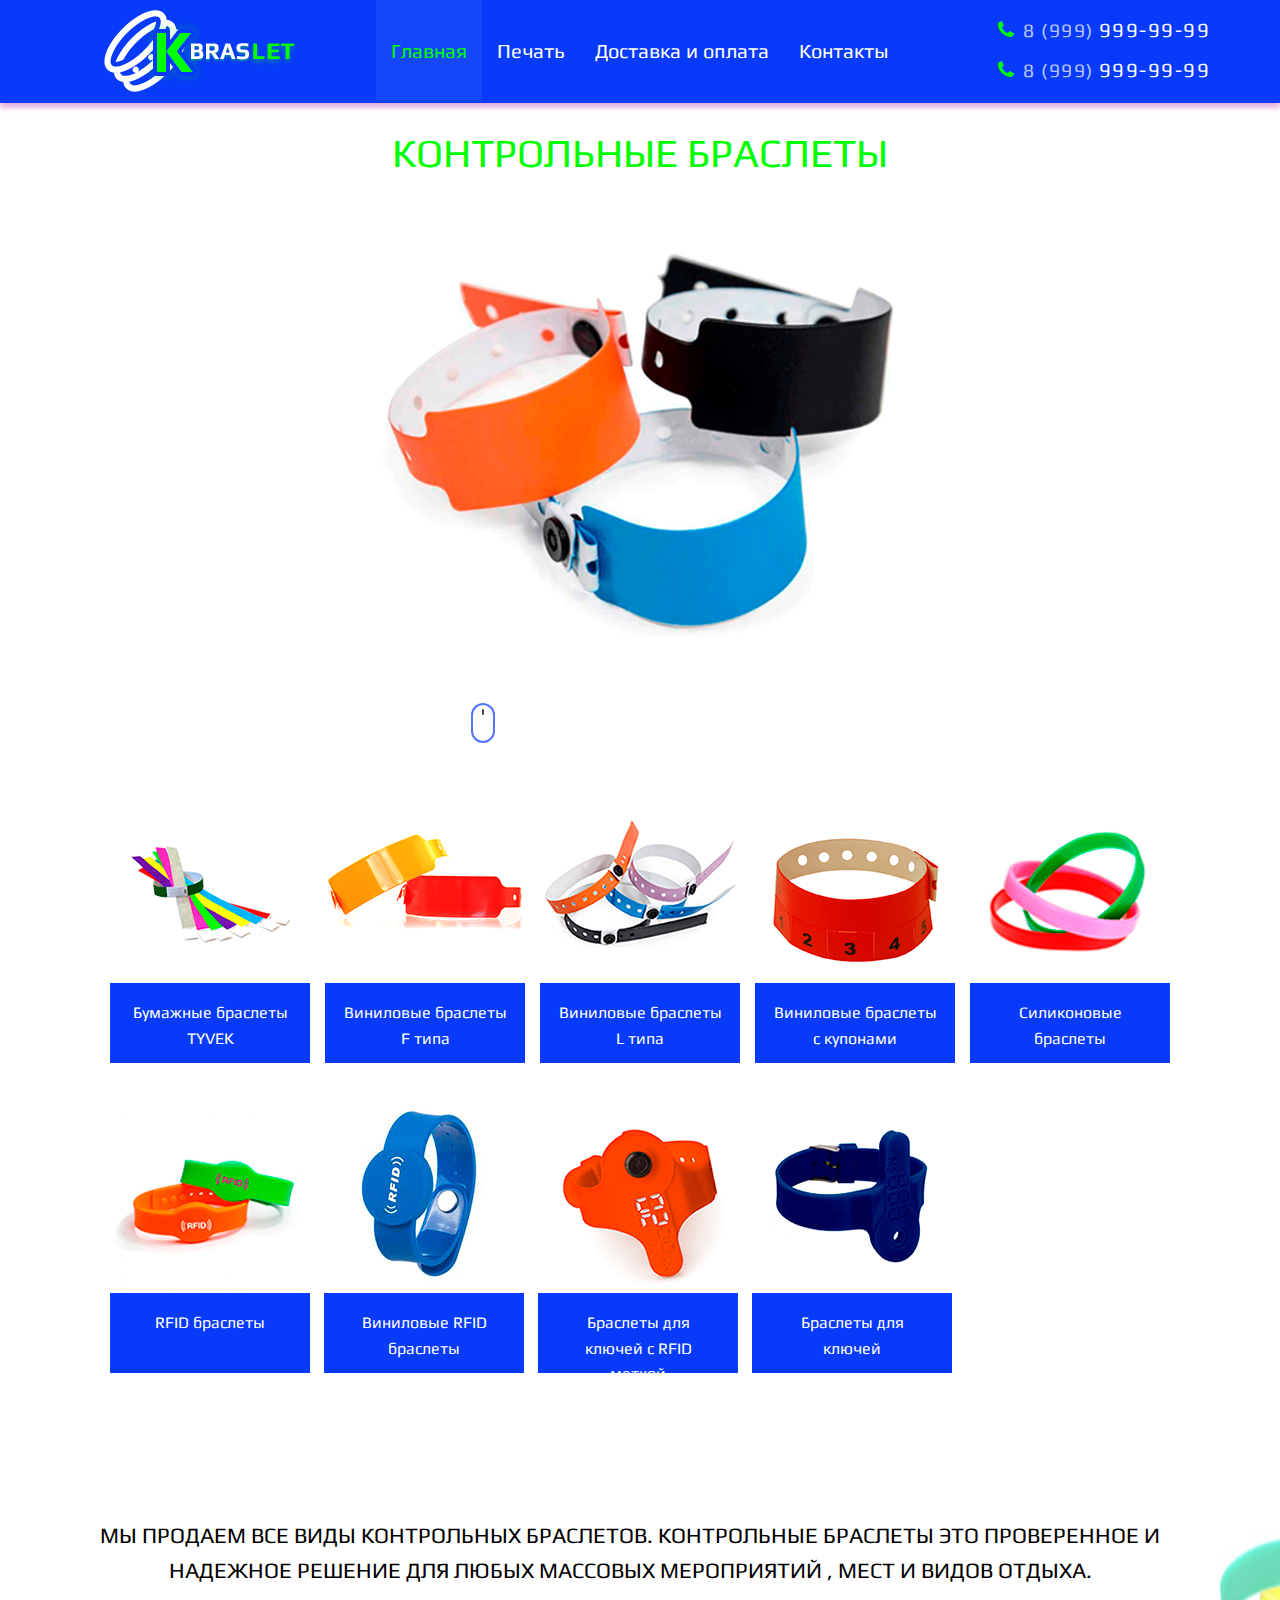
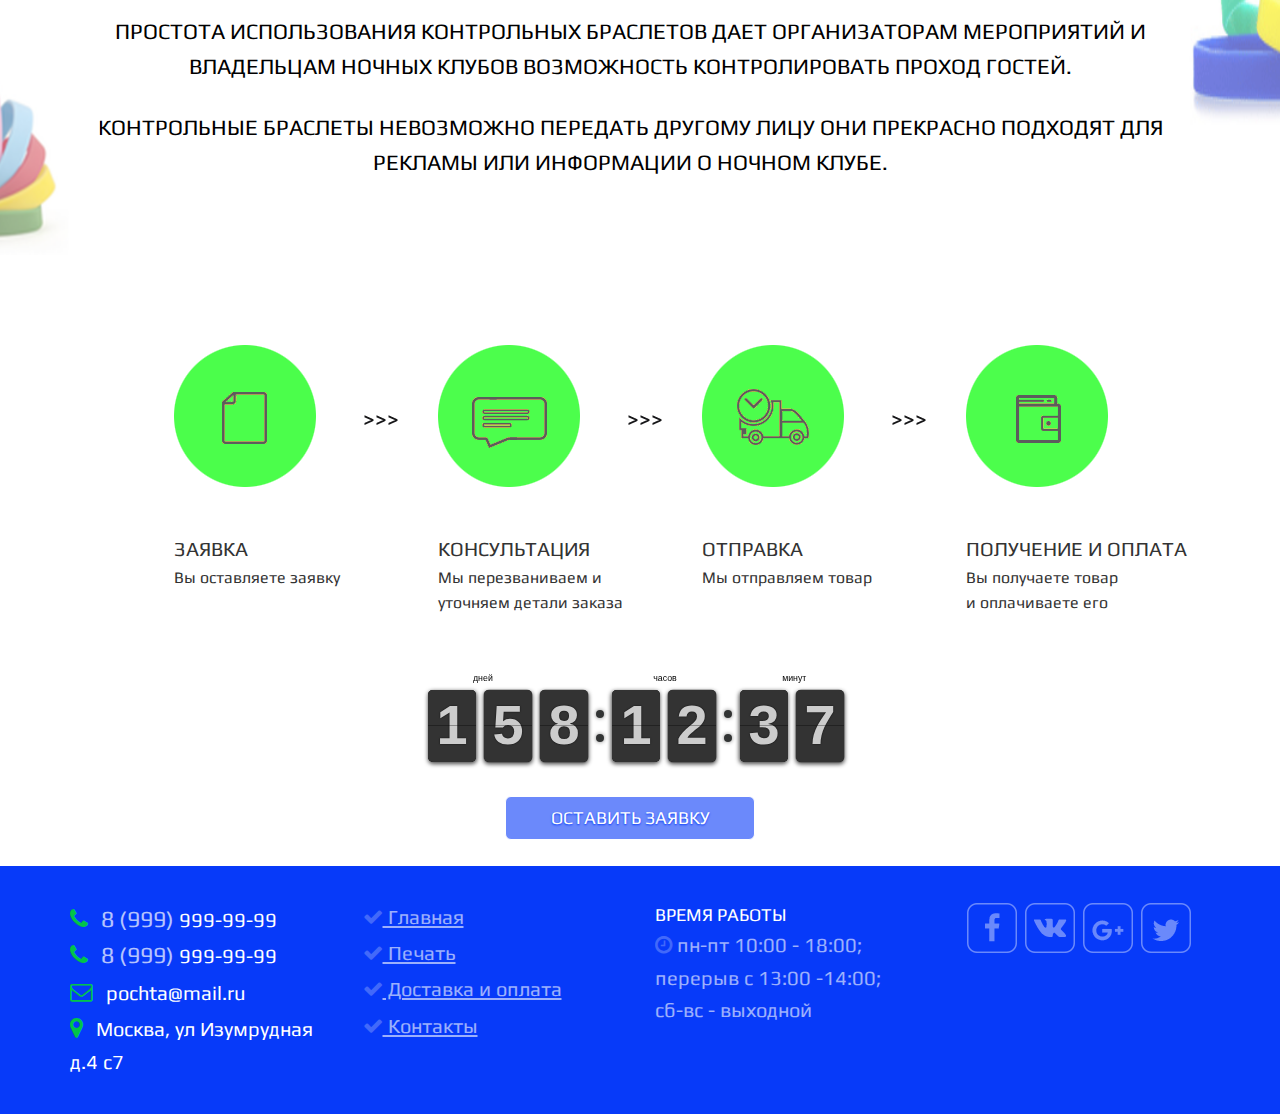
==== index.html @ d3b23815 "fixes" ====
<!DOCTYPE html>
<html lang="ru">
	<head>
		<meta charset="utf-8">
		<title>Kbraslet.ru :: КОНТРОЛЬНЫЕ БРАСЛЕТЫ</title>
		<meta name="description" content="">
		<meta http-equiv="X-UA-Compatible" content="IE=edge">
		<meta name="viewport" content="width=device-width, initial-scale=1, maximum-scale=1">
		<!-- OGP -->
		<meta property="og:title" content="Kbraslet.ru :: КОНТРОЛЬНЫЕ БРАСЛЕТЫ" />
		<meta property="og:description" content="Качественные контрольные браслеты от производителей." />
		<meta property="og:url" content="http://site_name/kbraslets/" />
		<meta property="og:image" content="http://site_name/kbraslets/img/logo.png" />
		
		<link rel="shortcut icon" href="img/favicon/favicon.ico" type="image/x-icon">
		<link rel="apple-touch-icon" href="img/favicon/apple-touch-icon.png">
		<link rel="apple-touch-icon" sizes="72x72" href="img/favicon/apple-touch-icon-72x72.png">
		<link rel="apple-touch-icon" sizes="114x114" href="img/favicon/apple-touch-icon-114x114.png">
		<!-- Chrome, Firefox OS and Opera -->
		<meta name="theme-color" content="#000">
		<!-- Windows Phone -->
		<meta name="msapplication-navbutton-color" content="#000">
		<!-- iOS Safari -->
		<meta name="apple-mobile-web-app-status-bar-style" content="#000">
		<style>body { opacity: 0; overflow-x: hidden; } html { background-color: #fff; }</style>
	</head>
	<div class="wrapper-my">
		
		<body class="ishome">
			<div id="my-page">
				<div id="my-header">
					<header class="main-head">
						<!-- NAV Top Line -->
						<nav class="top-line">
							<a href="#my-menu" class="hamburger hamburger--emphatic-r hidden-lg">
								<span class="hamburger-box">
									<span class="hamburger-inner"></span></span>
								</a>
								
								<div class="container">
									<div class="row">
										<div class="col-md-3">
											<a href="index.html" class="logo"><img src="img/logo.png" alt="Кбраслет"></a>
										</div>
										<!-- Main Menu -->
										<div class="col-md-6 hidden-md hidden-sm hidden-xs">
											<ul class="sf-menu">
												<li class="active"><a href="index.html">Главная</a></li>
												<li><a href="print.html">Печать</a></li>
												<li><a href="shipandpay.html">Доставка и оплата</a></li>
												<li><a href="contacts.html">Контакты</a></li>
											</ul>
											<nav id="my-menu">
												<ul>
													<li class="active"><a href="index.html">Главная</a></li>
													<li><a href="print.html">Печать</a></li>
													<li><a href="shipandpay.html">Доставка и оплата</a></li>
													<li><a href="contacts.html">Контакты</a></li>
												</ul>
											</nav>
											
										</div>
										<!-- Top Phone -->
										<div class="col-md-3 col-sm-6 col-xs-7">
											<div class="text-right">
												<div class="top-phone"><i class="fa fa-phone"></i><span> 8 (999)</span><a href="tel:89999999" class="phone-link">999-99-99</a></div>
												<div class="top-phone"><i class="fa fa-phone"></i><span> 8 (999)</span><a href="tel:89999999" class="phone-link">999-99-99</a></div>
											</div>
										</div>
									</div>
								</div>
							</nav>
							<!-- Begin top-pannel -->
							<div class="top-pannel">
								<div class="header-text centered">
									<h1>Контрольные браслеты</h1>
								</div>
								<!-- Slider BG -->
								<div class="container">
									<div class="row centered">
										<div class="col-lg-12 .col-md-10">
											<div class="slider-wrapper">
												<div id="slider">
													<img src="img/slider/1.png" alt="" /></img>
													<img src="img/slider/2.png" alt="" /></img>
													<img src="img/slider/3.png" alt="" /></img>
													<img src="img/slider/4.png" alt="" /></img>
												</div>
												</div> <!-- End slider BG -->
											</div>
										</div>
									</div>
									
									<div class="mouse-icon"><div class="wheel centered"></div></div>
								</div>
								
							</header>
						</div>
						<div id="my-content">
							<section class="main">
								<!-- Top Panel -->
								<div class="container">
									<div class="row">
										<div class="col-md-12">
											<!-- Second main Menu -->
											<div class="second-main-menu centered">
												<div class="production justify">
													<!-- 1 Single -->
													<div class="production-item">
														<img src="img/menu/second-main-menu-paper.png" alt="" class="production-image"></img>
														<div class="production-description">Бумажные браслеты TYVEK</div>
														<div class="production-overlay"></div>
														<div class="production-button-wrapper"><a href="paper-tyvek.html" class="button border">Подробнее</a></div>
													</div>
													<!-- 2 Single -->
													<div class="production-item">
														<img src="img/menu/second-main-menu-vinyl-f.png" alt="" class="production-image"></img>
														<div class="production-description">Виниловые браслеты F типа</div>
														<div class="production-overlay"></div>
														<div class="production-button-wrapper"><a href="venyl-f.html" class="button border">Подробнее</a></div>
													</div>
													<!-- 3 Single -->
													<div class="production-item">
														<img src="img/menu/second-main-menu-vinyl-l.png" alt="" class="production-image"></img>
														<div class="production-description">Виниловые браслеты L типа</div>
														<div class="production-overlay"></div>
														<div class="production-button-wrapper"><a href="venyl-l.html" class="button border">Подробнее</a></div>
													</div>
													<!-- 4 Single -->
													<div class="production-item">
														<img src="img/menu/second-main-menu-vinyl-cupon.png" alt="" class="production-image"></img>
														<div class="production-description">Виниловые браслеты с купонами</div>
														<div class="production-overlay"></div>
														<div class="production-button-wrapper"><a href="vinyl-cupon.html" class="button border">Подробнее</a></div>
													</div>
													<!-- 5 Single -->
													<div class="production-item">
														<img src="img/menu/second-main-menu-silicone.png" alt="" class="production-image"></img>
														<div class="production-description">Силиконовые браслеты</div>
														<div class="production-overlay"></div>
														<div class="production-button-wrapper"><a href="silicone.html" class="button border">Подробнее</a></div>
													</div>
													<!-- 6 Single -->
													<div class="production-item">
														<img src="img/menu/second-main-menu-rfid.png" alt="" class="production-image"></img>
														<div class="production-description">RFID браслеты</div>
														<div class="production-overlay"></div>
														<div class="production-button-wrapper"><a href="rfid.html" class="button border">Подробнее</a></div>
													</div>
													<!-- 7 Single -->
													<div class="production-item">
														<img src="img/menu/second-main-menu-rfid-vinyl.png" alt="" class="production-image"></img>
														<div class="production-description">Виниловые RFID браслеты</div>
														<div class="production-overlay"></div>
														<div class="production-button-wrapper"><a href="rfid-vinyl.html" class="button border">Подробнее</a></div>
													</div>
													<!-- 8 Single -->
													<div class="production-item">
														<img src="img/menu/second-main-menu-rfid-metka.png" alt="" class="production-image"></img>
														<div class="production-description">Браслеты для ключей с RFID меткой</div>
														<div class="production-overlay"></div>
														<div class="production-button-wrapper"><a href="rfid-metka.html" class="button border">Подробнее</a></div>
													</div>
													<!-- 9 Single -->
													<div class="production-item">
														<img src="img/menu/second-main-menu-keys.png" alt="" class="production-image"></img>
														<div class="production-description">Браслеты для ключей</div>
														<div class="production-overlay"></div>
														<div class="production-button-wrapper"><a href="keys.html" class="button border open-service3-modal">Подробнее</a></div>
													</div>
													
												</div>
											</div>
											</div> <!-- End col-md-12 -->
											</div> <!-- End row -->
											</div> <!-- End Container -->
										</section>
										<!-- Section ZERO -->
										<section class="zero">
											<div class="container">
												<div class="row">
													<div class="col-md-12">
														<div class="intro-texts">
															<p> Мы продаем все виды контрольных браслетов.
																контрольные браслеты это проверенное и надежное
															решение для любых массовых мероприятий , мест и видов отдыха.</p>
															<br />
															<p>
																простота использования контрольных браслетов дает организаторам
																мероприятий и владельцам ночных клубов возможность
															контролировать проход гостей.</p>
															<br />
															<p>
																контрольные браслеты невозможно передать другому лицу они прекрасно подходят для рекламы или информации о ночном клубе.
															</p>
															<div class="text-pin"><img src="img/pins/zero-pin-right.png" alt="" class="si-floating-y2 p1"></div>
															<div class="text-pin"><img src="img/pins/silbras-pin-left.png" alt="" class="si-floating-y2 p2"></div>
														</div>
													</div>
												</div>
											</div>
										</section>
										<!-- Section Как мы работаем -->
										<section class="how">
											<div class="container">
												<div class="row">
													<div class="col-md-12">
														
														<div class="steps">
															
															<!-- Single -->
															<div class="step-item">
																
																<div class="step-image i-1"></div><br>
																
																<h3>Заявка</h3>
																<p>Вы оставляете заявку<br></p>
																
																
																<div class="step-arrow"></div>
																
															</div>
															
															<!-- Single -->
															<div class="step-item">
																
																<div class="step-image i-2"></div><br>
																
																<h3>Консультация</h3>
																<p>Мы перезваниваем и <br>
																уточняем детали заказа</p>
																
																<div class="step-arrow"></div>
																
															</div>
															
															<!-- Single -->
															<div class="step-item">
																
																<div class="step-image i-3"></div><br>
																
																<h3>ОТПРАВКА</h3>
																<p>Мы отправляем товар</p>
																
																<div class="step-arrow"></div>
																
															</div>
															
															<!-- Single -->
															<div class="step-item">
																
																<div class="step-image i-4"></div><br>
																
																<h3>Получение и оплата</h3>
																<p>Вы получаете товар <br>
																и оплачиваете его</p>
																
																
															</div>
															
														</div>
														
													<!-- Часы  -->
													<div class="clock"></div>
														<a href="form" class="button centered popup">Оставить заявку</a>
														
													</div>
												</div>
											</div>
										</section>
										
										<!-- Section yandex map -->
										<section class="map">
											<div class="container-fluid">
												<div class="row">
													<div class="ymap">
														<script type="text/javascript" charset="utf-8" async src="https://api-maps.yandex.ru/services/constructor/1.0/js/?um=constructor%3A6cf8ad3dc72f939533681f7bf4d90463d411d6a8bd5d6f943d8fd230cd020025&amp;width=100%25&amp;height=400&amp;lang=ru_RU&amp;scroll=false"></script>
													</div>
												</div>
											</div>
										</section>
									</div>
									<div id="my-footer">
										<!-- Section FOOTER -->
										<footer class="main-foot">
											<div class="container">
												<div class="row">
													<div class="col-md-3 col-sm-6">
														<div class="top-phone"><span><i class="fa fa-phone"></i> 8 (999)</span> 999-99-99</div>
														<div class="top-phone"><span><i class="fa fa-phone"></i> 8 (999)</span> 999-99-99</div>
														<div class="top-email"><span><i class="fa fa-envelope-o"></i></span> pochta@mail.ru</div>
														<div class="top-address"><span><i class="fa fa-map-marker"></i></span> Москва, ул Изумрудная<br /> д.4 с7</div>
														
														
													</div>
													<div class="col-md-3 col-md-push-6 col-sm-6">  <!-- push смещает вправо на -Х колонок pull - влево  -->
													<div class="social"><a href="#"><img src="img/social/fb.png" alt="Мы в Facebook"></img></a></div>
													<div class="social"><a href="#"><img src="img/social/vk.png" alt="Мы в ВКонтакте"></img></a></div>
													<div class="social"><a href="#"><img src="img/social/google.png" alt="Мы в Google+"></img></a></div>
													<div class="social"><a href="#"><img src="img/social/twitter.png" alt="Мы в Twitter"></img></a></div>
														
													
													
												</div>
												<div class="col-md-6 col-md-pull-3 col-sm-12">
													<div class="row">
														<div class="col-sm-6">
															<div class="top-pannel-box ">
																<ul class="footer-menu">
																	<li><a href="index.html"><span class="fa fa-check"></span> Главная</a></li>
																	<li><a href="print.html"><span class="fa fa-check"></span> Печать</a></li>
																	<li><a href="shipandpay.html"><span class="fa fa-check"></span> Доставка и оплата</a></li>
																	<li><a href="contacts.html"><span class="fa fa-check"></span> Контакты</a></li>
																</ul>
															</div>
														</div>
														<div class="col-sm-6">
															<div class="top-pannel-box">
																<h4>Время работы</h4>
																<ul>
																	<li><i class="fa fa-clock-o"></i> пн-пт 10:00 - 18:00;<br> перерыв с 13:00 -14:00;<br>
																	сб-вс - выходной</li>
																</ul>
															</div>

															
														</div>
														
													</div>
													
												</div>
											</div>
										</div>
									</footer>
								</div>
							</div>
							







							</div> <!-- End wrapper-my -->
							



							<!-- Блок для скрытия скрытых элементов -->
							<div class="hidden">
								<form>

									<!-- Hidden Required Fields -->
									<input type="hidden" name="project_name" value="Site Name">
									<input type="hidden" name="admin_email" value="kirillz.yand@yandex.ru">
									<input type="hidden" name="form_subject" value="Form Subject">
									<!-- END Hidden Required Fields -->
									
									<p><i class="fa fa-user"></i><label>Имя: <input type="text" name="Name" placeholder="Ваше имя..." required></label></p><br>
									<p><i class="fa fa-envelope-square"></i><label>Почта: <input type="text" name="E-mail" placeholder="Ваш E-mail..." required></label></p><br>
									<p><i class="fa fa-phone-square"></i><label>Телефон: <input type="text" name="Phone" placeholder="Ваш телефон..."></label></p><br>
									<button>Отправить</button>
								
									
							
								</form>

							</div>


							<link rel="stylesheet" href="css/main.min.css">
							<script src="js/scripts.min.js"></script>
						</body>
					</html>
---- css/main.min.css ----
@charset "UTF-8";@font-face{font-family:RobotoRegular;font-weight:400;font-style:normal;src:url(../fonts/RobotoRegular/RobotoRegular.eot);src:url(../fonts/RobotoRegular/RobotoRegular.eot?#iefix) format("embedded-opentype"),url(../fonts/RobotoRegular/RobotoRegular.woff) format("woff"),url(../fonts/RobotoRegular/RobotoRegular.ttf) format("truetype")}@font-face{font-family:RobotoBold;font-weight:700;font-style:normal;src:url(../fonts/RobotoBold/RobotoBold.eot);src:url(../fonts/RobotoBold/RobotoBold.eot?#iefix) format("embedded-opentype"),url(../fonts/RobotoBold/RobotoBold.woff) format("woff"),url(../fonts/RobotoBold/RobotoBold.ttf) format("truetype")}@font-face{font-family:RobotoCondensedRegular;font-weight:400;font-style:normal;src:url(../fonts/RobotoCondensedRegular/RobotoCondensedRegular.eot);src:url(../fonts/RobotoCondensedRegular/RobotoCondensedRegular.eot?#iefix) format("embedded-opentype"),url(../fonts/RobotoCondensedRegular/RobotoCondensedRegular.woff) format("woff"),url(../fonts/RobotoCondensedRegular/RobotoCondensedRegular.ttf) format("truetype")}@font-face{font-family:PlayRegular;font-weight:400;font-style:normal;src:url(../fonts/PlayRegular/PlayRegular.eot);src:url(../fonts/PlayRegular/PlayRegular.eot?#iefix) format("embedded-opentype"),url(../fonts/PlayRegular/PlayRegular.woff) format("woff"),url(../fonts/PlayRegular/PlayRegular.ttf) format("truetype")}@font-face{font-family:PlayBold;font-weight:700;font-style:normal;src:url(../fonts/PlayBold/PlayBold.eot);src:url(../fonts/PlayBold/PlayBold.eot?#iefix) format("embedded-opentype"),url(../fonts/PlayBold/PlayBold.woff) format("woff"),url(../fonts/PlayBold/PlayBold.ttf) format("truetype")}html{font-family:sans-serif;-ms-text-size-adjust:100%;-webkit-text-size-adjust:100%}body{margin:0}article,aside,details,figcaption,figure,footer,header,hgroup,main,menu,nav,section,summary{display:block}audio,canvas,progress,video{display:inline-block;vertical-align:baseline}audio:not([controls]){display:none;height:0}[hidden],template{display:none}a{background-color:transparent}a:active,a:hover{outline:0}abbr[title]{border-bottom:1px dotted}b,strong{font-weight:700}dfn{font-style:italic}h1{font-size:2em;margin:.67em 0}mark{background:#ff0;color:#000}small{font-size:80%}sub,sup{font-size:75%;line-height:0;position:relative;vertical-align:baseline}sup{top:-.5em}sub{bottom:-.25em}img{border:0}svg:not(:root){overflow:hidden}figure{margin:1em 40px}hr{-webkit-box-sizing:content-box;box-sizing:content-box;height:0}pre{overflow:auto}code,kbd,pre,samp{font-family:monospace,monospace;font-size:1em}button,input,optgroup,select,textarea{color:inherit;font:inherit;margin:0}button{overflow:visible}button,select{text-transform:none}button,html input[type=button],input[type=reset],input[type=submit]{-webkit-appearance:button;cursor:pointer}button[disabled],html input[disabled]{cursor:default}button::-moz-focus-inner,input::-moz-focus-inner{border:0;padding:0}input{line-height:normal}input[type=checkbox],input[type=radio]{-webkit-box-sizing:border-box;box-sizing:border-box;padding:0}input[type=number]::-webkit-inner-spin-button,input[type=number]::-webkit-outer-spin-button{height:auto}input[type=search]{-webkit-appearance:textfield;-webkit-box-sizing:content-box;box-sizing:content-box}input[type=search]::-webkit-search-cancel-button,input[type=search]::-webkit-search-decoration{-webkit-appearance:none}fieldset{border:1px solid silver;margin:0 2px;padding:.35em .625em .75em}legend{border:0;padding:0}textarea{overflow:auto}optgroup{font-weight:700}table{border-collapse:collapse;border-spacing:0}td,th{padding:0}*{-webkit-box-sizing:border-box;box-sizing:border-box}:after,:before{-webkit-box-sizing:border-box;box-sizing:border-box}html{font-size:10px;-webkit-tap-highlight-color:transparent}body{font-family:"Helvetica Neue",Helvetica,Arial,sans-serif;font-size:14px;line-height:1.42857143;color:#333;background-color:#fff}button,input,select,textarea{font-family:inherit;font-size:inherit;line-height:inherit}a{color:#337ab7;text-decoration:none}a:focus,a:hover{color:#23527c;text-decoration:underline}a:focus{outline:5px auto -webkit-focus-ring-color;outline-offset:-2px}figure{margin:0}img{vertical-align:middle}.img-responsive{display:block;max-width:100%;height:auto}.img-rounded{-webkit-border-radius:6px;border-radius:6px}.img-thumbnail{padding:4px;line-height:1.42857143;background-color:#fff;border:1px solid #ddd;-webkit-border-radius:4px;border-radius:4px;-webkit-transition:all .2s ease-in-out;-o-transition:all .2s ease-in-out;transition:all .2s ease-in-out;display:inline-block;max-width:100%;height:auto}.img-circle{-webkit-border-radius:50%;border-radius:50%}hr{margin-top:20px;margin-bottom:20px;border:0;border-top:1px solid #eee}.sr-only{position:absolute;width:1px;height:1px;margin:-1px;padding:0;overflow:hidden;clip:rect(0,0,0,0);border:0}.sr-only-focusable:active,.sr-only-focusable:focus{position:static;width:auto;height:auto;margin:0;overflow:visible;clip:auto}[role=button]{cursor:pointer}.container{margin-right:auto;margin-left:auto;padding-left:15px;padding-right:15px}@media (min-width:768px){.container{width:750px}}@media (min-width:992px){.container{width:970px}}@media (min-width:1200px){.container{width:1170px}}.container-fluid{margin-right:auto;margin-left:auto;padding-left:15px;padding-right:15px}.row{margin-left:-15px;margin-right:-15px}.col-lg-1,.col-lg-10,.col-lg-11,.col-lg-12,.col-lg-2,.col-lg-3,.col-lg-4,.col-lg-5,.col-lg-6,.col-lg-7,.col-lg-8,.col-lg-9,.col-md-1,.col-md-10,.col-md-11,.col-md-12,.col-md-2,.col-md-3,.col-md-4,.col-md-5,.col-md-6,.col-md-7,.col-md-8,.col-md-9,.col-sm-1,.col-sm-10,.col-sm-11,.col-sm-12,.col-sm-2,.col-sm-3,.col-sm-4,.col-sm-5,.col-sm-6,.col-sm-7,.col-sm-8,.col-sm-9,.col-xs-1,.col-xs-10,.col-xs-11,.col-xs-12,.col-xs-2,.col-xs-3,.col-xs-4,.col-xs-5,.col-xs-6,.col-xs-7,.col-xs-8,.col-xs-9{position:relative;min-height:1px;padding-left:15px;padding-right:15px}.col-xs-1,.col-xs-10,.col-xs-11,.col-xs-12,.col-xs-2,.col-xs-3,.col-xs-4,.col-xs-5,.col-xs-6,.col-xs-7,.col-xs-8,.col-xs-9{float:left}.col-xs-12{width:100%}.col-xs-11{width:91.66666667%}.col-xs-10{width:83.33333333%}.col-xs-9{width:75%}.col-xs-8{width:66.66666667%}.col-xs-7{width:58.33333333%}.col-xs-6{width:50%}.col-xs-5{width:41.66666667%}.col-xs-4{width:33.33333333%}.col-xs-3{width:25%}.col-xs-2{width:16.66666667%}.col-xs-1{width:8.33333333%}.col-xs-pull-12{right:100%}.col-xs-pull-11{right:91.66666667%}.col-xs-pull-10{right:83.33333333%}.col-xs-pull-9{right:75%}.col-xs-pull-8{right:66.66666667%}.col-xs-pull-7{right:58.33333333%}.col-xs-pull-6{right:50%}.col-xs-pull-5{right:41.66666667%}.col-xs-pull-4{right:33.33333333%}.col-xs-pull-3{right:25%}.col-xs-pull-2{right:16.66666667%}.col-xs-pull-1{right:8.33333333%}.col-xs-pull-0{right:auto}.col-xs-push-12{left:100%}.col-xs-push-11{left:91.66666667%}.col-xs-push-10{left:83.33333333%}.col-xs-push-9{left:75%}.col-xs-push-8{left:66.66666667%}.col-xs-push-7{left:58.33333333%}.col-xs-push-6{left:50%}.col-xs-push-5{left:41.66666667%}.col-xs-push-4{left:33.33333333%}.col-xs-push-3{left:25%}.col-xs-push-2{left:16.66666667%}.col-xs-push-1{left:8.33333333%}.col-xs-push-0{left:auto}.col-xs-offset-12{margin-left:100%}.col-xs-offset-11{margin-left:91.66666667%}.col-xs-offset-10{margin-left:83.33333333%}.col-xs-offset-9{margin-left:75%}.col-xs-offset-8{margin-left:66.66666667%}.col-xs-offset-7{margin-left:58.33333333%}.col-xs-offset-6{margin-left:50%}.col-xs-offset-5{margin-left:41.66666667%}.col-xs-offset-4{margin-left:33.33333333%}.col-xs-offset-3{margin-left:25%}.col-xs-offset-2{margin-left:16.66666667%}.col-xs-offset-1{margin-left:8.33333333%}.col-xs-offset-0{margin-left:0}@media (min-width:768px){.col-sm-1,.col-sm-10,.col-sm-11,.col-sm-12,.col-sm-2,.col-sm-3,.col-sm-4,.col-sm-5,.col-sm-6,.col-sm-7,.col-sm-8,.col-sm-9{float:left}.col-sm-12{width:100%}.col-sm-11{width:91.66666667%}.col-sm-10{width:83.33333333%}.col-sm-9{width:75%}.col-sm-8{width:66.66666667%}.col-sm-7{width:58.33333333%}.col-sm-6{width:50%}.col-sm-5{width:41.66666667%}.col-sm-4{width:33.33333333%}.col-sm-3{width:25%}.col-sm-2{width:16.66666667%}.col-sm-1{width:8.33333333%}.col-sm-pull-12{right:100%}.col-sm-pull-11{right:91.66666667%}.col-sm-pull-10{right:83.33333333%}.col-sm-pull-9{right:75%}.col-sm-pull-8{right:66.66666667%}.col-sm-pull-7{right:58.33333333%}.col-sm-pull-6{right:50%}.col-sm-pull-5{right:41.66666667%}.col-sm-pull-4{right:33.33333333%}.col-sm-pull-3{right:25%}.col-sm-pull-2{right:16.66666667%}.col-sm-pull-1{right:8.33333333%}.col-sm-pull-0{right:auto}.col-sm-push-12{left:100%}.col-sm-push-11{left:91.66666667%}.col-sm-push-10{left:83.33333333%}.col-sm-push-9{left:75%}.col-sm-push-8{left:66.66666667%}.col-sm-push-7{left:58.33333333%}.col-sm-push-6{left:50%}.col-sm-push-5{left:41.66666667%}.col-sm-push-4{left:33.33333333%}.col-sm-push-3{left:25%}.col-sm-push-2{left:16.66666667%}.col-sm-push-1{left:8.33333333%}.col-sm-push-0{left:auto}.col-sm-offset-12{margin-left:100%}.col-sm-offset-11{margin-left:91.66666667%}.col-sm-offset-10{margin-left:83.33333333%}.col-sm-offset-9{margin-left:75%}.col-sm-offset-8{margin-left:66.66666667%}.col-sm-offset-7{margin-left:58.33333333%}.col-sm-offset-6{margin-left:50%}.col-sm-offset-5{margin-left:41.66666667%}.col-sm-offset-4{margin-left:33.33333333%}.col-sm-offset-3{margin-left:25%}.col-sm-offset-2{margin-left:16.66666667%}.col-sm-offset-1{margin-left:8.33333333%}.col-sm-offset-0{margin-left:0}}@media (min-width:992px){.col-md-1,.col-md-10,.col-md-11,.col-md-12,.col-md-2,.col-md-3,.col-md-4,.col-md-5,.col-md-6,.col-md-7,.col-md-8,.col-md-9{float:left}.col-md-12{width:100%}.col-md-11{width:91.66666667%}.col-md-10{width:83.33333333%}.col-md-9{width:75%}.col-md-8{width:66.66666667%}.col-md-7{width:58.33333333%}.col-md-6{width:50%}.col-md-5{width:41.66666667%}.col-md-4{width:33.33333333%}.col-md-3{width:25%}.col-md-2{width:16.66666667%}.col-md-1{width:8.33333333%}.col-md-pull-12{right:100%}.col-md-pull-11{right:91.66666667%}.col-md-pull-10{right:83.33333333%}.col-md-pull-9{right:75%}.col-md-pull-8{right:66.66666667%}.col-md-pull-7{right:58.33333333%}.col-md-pull-6{right:50%}.col-md-pull-5{right:41.66666667%}.col-md-pull-4{right:33.33333333%}.col-md-pull-3{right:25%}.col-md-pull-2{right:16.66666667%}.col-md-pull-1{right:8.33333333%}.col-md-pull-0{right:auto}.col-md-push-12{left:100%}.col-md-push-11{left:91.66666667%}.col-md-push-10{left:83.33333333%}.col-md-push-9{left:75%}.col-md-push-8{left:66.66666667%}.col-md-push-7{left:58.33333333%}.col-md-push-6{left:50%}.col-md-push-5{left:41.66666667%}.col-md-push-4{left:33.33333333%}.col-md-push-3{left:25%}.col-md-push-2{left:16.66666667%}.col-md-push-1{left:8.33333333%}.col-md-push-0{left:auto}.col-md-offset-12{margin-left:100%}.col-md-offset-11{margin-left:91.66666667%}.col-md-offset-10{margin-left:83.33333333%}.col-md-offset-9{margin-left:75%}.col-md-offset-8{margin-left:66.66666667%}.col-md-offset-7{margin-left:58.33333333%}.col-md-offset-6{margin-left:50%}.col-md-offset-5{margin-left:41.66666667%}.col-md-offset-4{margin-left:33.33333333%}.col-md-offset-3{margin-left:25%}.col-md-offset-2{margin-left:16.66666667%}.col-md-offset-1{margin-left:8.33333333%}.col-md-offset-0{margin-left:0}}@media (min-width:1200px){.col-lg-1,.col-lg-10,.col-lg-11,.col-lg-12,.col-lg-2,.col-lg-3,.col-lg-4,.col-lg-5,.col-lg-6,.col-lg-7,.col-lg-8,.col-lg-9{float:left}.col-lg-12{width:100%}.col-lg-11{width:91.66666667%}.col-lg-10{width:83.33333333%}.col-lg-9{width:75%}.col-lg-8{width:66.66666667%}.col-lg-7{width:58.33333333%}.col-lg-6{width:50%}.col-lg-5{width:41.66666667%}.col-lg-4{width:33.33333333%}.col-lg-3{width:25%}.col-lg-2{width:16.66666667%}.col-lg-1{width:8.33333333%}.col-lg-pull-12{right:100%}.col-lg-pull-11{right:91.66666667%}.col-lg-pull-10{right:83.33333333%}.col-lg-pull-9{right:75%}.col-lg-pull-8{right:66.66666667%}.col-lg-pull-7{right:58.33333333%}.col-lg-pull-6{right:50%}.col-lg-pull-5{right:41.66666667%}.col-lg-pull-4{right:33.33333333%}.col-lg-pull-3{right:25%}.col-lg-pull-2{right:16.66666667%}.col-lg-pull-1{right:8.33333333%}.col-lg-pull-0{right:auto}.col-lg-push-12{left:100%}.col-lg-push-11{left:91.66666667%}.col-lg-push-10{left:83.33333333%}.col-lg-push-9{left:75%}.col-lg-push-8{left:66.66666667%}.col-lg-push-7{left:58.33333333%}.col-lg-push-6{left:50%}.col-lg-push-5{left:41.66666667%}.col-lg-push-4{left:33.33333333%}.col-lg-push-3{left:25%}.col-lg-push-2{left:16.66666667%}.col-lg-push-1{left:8.33333333%}.col-lg-push-0{left:auto}.col-lg-offset-12{margin-left:100%}.col-lg-offset-11{margin-left:91.66666667%}.col-lg-offset-10{margin-left:83.33333333%}.col-lg-offset-9{margin-left:75%}.col-lg-offset-8{margin-left:66.66666667%}.col-lg-offset-7{margin-left:58.33333333%}.col-lg-offset-6{margin-left:50%}.col-lg-offset-5{margin-left:41.66666667%}.col-lg-offset-4{margin-left:33.33333333%}.col-lg-offset-3{margin-left:25%}.col-lg-offset-2{margin-left:16.66666667%}.col-lg-offset-1{margin-left:8.33333333%}.col-lg-offset-0{margin-left:0}}.clearfix:after,.clearfix:before,.container-fluid:after,.container-fluid:before,.container:after,.container:before,.row:after,.row:before{content:" ";display:table}.clearfix:after,.container-fluid:after,.container:after,.row:after{clear:both}.center-block{display:block;margin-left:auto;margin-right:auto}.pull-right{float:right!important}.pull-left{float:left!important}.hide{display:none!important}.show{display:block!important}.invisible{visibility:hidden}.text-hide{font:0/0 a;color:transparent;text-shadow:none;background-color:transparent;border:0}.hidden{display:none!important}.affix{position:fixed}@-ms-viewport{width:device-width}.visible-lg,.visible-md,.visible-sm,.visible-xs{display:none!important}.visible-lg-block,.visible-lg-inline,.visible-lg-inline-block,.visible-md-block,.visible-md-inline,.visible-md-inline-block,.visible-sm-block,.visible-sm-inline,.visible-sm-inline-block,.visible-xs-block,.visible-xs-inline,.visible-xs-inline-block{display:none!important}@media (max-width:767px){.visible-xs{display:block!important}table.visible-xs{display:table!important}tr.visible-xs{display:table-row!important}td.visible-xs,th.visible-xs{display:table-cell!important}}@media (max-width:767px){.visible-xs-block{display:block!important}}@media (max-width:767px){.visible-xs-inline{display:inline!important}}@media (max-width:767px){.visible-xs-inline-block{display:inline-block!important}}@media (min-width:768px) and (max-width:991px){.visible-sm{display:block!important}table.visible-sm{display:table!important}tr.visible-sm{display:table-row!important}td.visible-sm,th.visible-sm{display:table-cell!important}}@media (min-width:768px) and (max-width:991px){.visible-sm-block{display:block!important}}@media (min-width:768px) and (max-width:991px){.visible-sm-inline{display:inline!important}}@media (min-width:768px) and (max-width:991px){.visible-sm-inline-block{display:inline-block!important}}@media (min-width:992px) and (max-width:1199px){.visible-md{display:block!important}table.visible-md{display:table!important}tr.visible-md{display:table-row!important}td.visible-md,th.visible-md{display:table-cell!important}}@media (min-width:992px) and (max-width:1199px){.visible-md-block{display:block!important}}@media (min-width:992px) and (max-width:1199px){.visible-md-inline{display:inline!important}}@media (min-width:992px) and (max-width:1199px){.visible-md-inline-block{display:inline-block!important}}@media (min-width:1200px){.visible-lg{display:block!important}table.visible-lg{display:table!important}tr.visible-lg{display:table-row!important}td.visible-lg,th.visible-lg{display:table-cell!important}}@media (min-width:1200px){.visible-lg-block{display:block!important}}@media (min-width:1200px){.visible-lg-inline{display:inline!important}}@media (min-width:1200px){.visible-lg-inline-block{display:inline-block!important}}@media (max-width:767px){.hidden-xs{display:none!important}}@media (min-width:768px) and (max-width:991px){.hidden-sm{display:none!important}}@media (min-width:992px) and (max-width:1199px){.hidden-md{display:none!important}}@media (min-width:1200px){.hidden-lg{display:none!important}}.visible-print{display:none!important}@media print{.visible-print{display:block!important}table.visible-print{display:table!important}tr.visible-print{display:table-row!important}td.visible-print,th.visible-print{display:table-cell!important}}.visible-print-block{display:none!important}@media print{.visible-print-block{display:block!important}}.visible-print-inline{display:none!important}@media print{.visible-print-inline{display:inline!important}}.visible-print-inline-block{display:none!important}@media print{.visible-print-inline-block{display:inline-block!important}}@media print{.hidden-print{display:none!important}}.sf-menu,.sf-menu *{margin:0;padding:0;list-style:none}.sf-menu li{position:relative}.sf-menu ul{position:absolute;display:none;top:100%;left:0;z-index:99}.sf-menu>li{float:left}.sf-menu li.sfHover>ul,.sf-menu li:hover>ul{display:block}.sf-menu a{display:block;position:relative}.sf-menu ul ul{top:0;left:100%}.sf-menu{float:left;margin-bottom:1em}.sf-menu ul{-webkit-box-shadow:2px 2px 6px rgba(0,0,0,.2);box-shadow:2px 2px 6px rgba(0,0,0,.2);min-width:12em}.sf-menu a{border-left:1px solid #fff;border-top:1px solid #dfeeff;border-top:1px solid rgba(255,255,255,.5);padding:.75em 1em;text-decoration:none;zoom:1}.sf-menu a{color:#13a}.sf-menu li{background:#bdd2ff;white-space:nowrap;-webkit-transition:background .2s;-o-transition:background .2s;transition:background .2s}.sf-menu ul li{background:#aabde6}.sf-menu ul ul li{background:#9aaedb}.sf-menu li.sfHover,.sf-menu li:hover{background:#cfdeff;-webkit-transition:none;-o-transition:none;transition:none}.sf-arrows .sf-with-ul{padding-right:2.5em}.sf-arrows .sf-with-ul:after{content:'';position:absolute;top:50%;right:1em;margin-top:-3px;height:0;width:0;border:5px solid transparent;border-top-color:#dfeeff;border-top-color:rgba(255,255,255,.5)}.sf-arrows>.sfHover>.sf-with-ul:after,.sf-arrows>li:hover>.sf-with-ul:after,.sf-arrows>li>.sf-with-ul:focus:after{border-top-color:#fff}.sf-arrows ul .sf-with-ul:after{margin-top:-5px;margin-right:-3px;border-color:transparent;border-left-color:#dfeeff;border-left-color:rgba(255,255,255,.5)}.sf-arrows ul .sfHover>.sf-with-ul:after,.sf-arrows ul li:hover>.sf-with-ul:after,.sf-arrows ul li>.sf-with-ul:focus:after{border-left-color:#fff}/*!
 *  Font Awesome 4.7.0 by @davegandy - http://fontawesome.io - @fontawesome
 *  License - http://fontawesome.io/license (Font: SIL OFL 1.1, CSS: MIT License)
 */@font-face{font-family:FontAwesome;src:url(../fonts/fontawesome-webfont.eot?v=4.7.0);src:url(../fonts/fontawesome-webfont.eot?#iefix&v=4.7.0) format("embedded-opentype"),url(../fonts/fontawesome-webfont.woff2?v=4.7.0) format("woff2"),url(../fonts/fontawesome-webfont.woff?v=4.7.0) format("woff"),url(../fonts/fontawesome-webfont.ttf?v=4.7.0) format("truetype"),url(../fonts/fontawesome-webfont.svg?v=4.7.0#fontawesomeregular) format("svg");font-weight:400;font-style:normal}.fa{display:inline-block;font:normal normal normal 14px/1 FontAwesome;font-size:inherit;text-rendering:auto;-webkit-font-smoothing:antialiased;-moz-osx-font-smoothing:grayscale}.fa-lg{font-size:1.33333em;line-height:.75em;vertical-align:-15%}.fa-2x{font-size:2em}.fa-3x{font-size:3em}.fa-4x{font-size:4em}.fa-5x{font-size:5em}.fa-fw{width:1.28571em;text-align:center}.fa-ul{padding-left:0;margin-left:2.14286em;list-style-type:none}.fa-ul>li{position:relative}.fa-li{position:absolute;left:-2.14286em;width:2.14286em;top:.14286em;text-align:center}.fa-li.fa-lg{left:-1.85714em}.fa-border{padding:.2em .25em .15em;border:solid .08em #eee;-webkit-border-radius:.1em;border-radius:.1em}.fa-pull-left{float:left}.fa-pull-right{float:right}.fa.fa-pull-left{margin-right:.3em}.fa.fa-pull-right{margin-left:.3em}.pull-right{float:right}.pull-left{float:left}.fa.pull-left{margin-right:.3em}.fa.pull-right{margin-left:.3em}.fa-spin{-webkit-animation:fa-spin 2s infinite linear;animation:fa-spin 2s infinite linear}.fa-pulse{-webkit-animation:fa-spin 1s infinite steps(8);animation:fa-spin 1s infinite steps(8)}@-webkit-keyframes fa-spin{0%{-webkit-transform:rotate(0);transform:rotate(0)}100%{-webkit-transform:rotate(359deg);transform:rotate(359deg)}}@keyframes fa-spin{0%{-webkit-transform:rotate(0);transform:rotate(0)}100%{-webkit-transform:rotate(359deg);transform:rotate(359deg)}}.fa-rotate-90{-webkit-transform:rotate(90deg);-ms-transform:rotate(90deg);transform:rotate(90deg)}.fa-rotate-180{-webkit-transform:rotate(180deg);-ms-transform:rotate(180deg);transform:rotate(180deg)}.fa-rotate-270{-webkit-transform:rotate(270deg);-ms-transform:rotate(270deg);transform:rotate(270deg)}.fa-flip-horizontal{-webkit-transform:scale(-1,1);-ms-transform:scale(-1,1);transform:scale(-1,1)}.fa-flip-vertical{-webkit-transform:scale(1,-1);-ms-transform:scale(1,-1);transform:scale(1,-1)}:root .fa-flip-horizontal,:root .fa-flip-vertical,:root .fa-rotate-180,:root .fa-rotate-270,:root .fa-rotate-90{-webkit-filter:none;filter:none}.fa-stack{position:relative;display:inline-block;width:2em;height:2em;line-height:2em;vertical-align:middle}.fa-stack-1x,.fa-stack-2x{position:absolute;left:0;width:100%;text-align:center}.fa-stack-1x{line-height:inherit}.fa-stack-2x{font-size:2em}.fa-inverse{color:#fff}.fa-glass:before{content:""}.fa-music:before{content:""}.fa-search:before{content:""}.fa-envelope-o:before{content:""}.fa-heart:before{content:""}.fa-star:before{content:""}.fa-star-o:before{content:""}.fa-user:before{content:""}.fa-film:before{content:""}.fa-th-large:before{content:""}.fa-th:before{content:""}.fa-th-list:before{content:""}.fa-check:before{content:""}.fa-close:before,.fa-remove:before,.fa-times:before{content:""}.fa-search-plus:before{content:""}.fa-search-minus:before{content:""}.fa-power-off:before{content:""}.fa-signal:before{content:""}.fa-cog:before,.fa-gear:before{content:""}.fa-trash-o:before{content:""}.fa-home:before{content:""}.fa-file-o:before{content:""}.fa-clock-o:before{content:""}.fa-road:before{content:""}.fa-download:before{content:""}.fa-arrow-circle-o-down:before{content:""}.fa-arrow-circle-o-up:before{content:""}.fa-inbox:before{content:""}.fa-play-circle-o:before{content:""}.fa-repeat:before,.fa-rotate-right:before{content:""}.fa-refresh:before{content:""}.fa-list-alt:before{content:""}.fa-lock:before{content:""}.fa-flag:before{content:""}.fa-headphones:before{content:""}.fa-volume-off:before{content:""}.fa-volume-down:before{content:""}.fa-volume-up:before{content:""}.fa-qrcode:before{content:""}.fa-barcode:before{content:""}.fa-tag:before{content:""}.fa-tags:before{content:""}.fa-book:before{content:""}.fa-bookmark:before{content:""}.fa-print:before{content:""}.fa-camera:before{content:""}.fa-font:before{content:""}.fa-bold:before{content:""}.fa-italic:before{content:""}.fa-text-height:before{content:""}.fa-text-width:before{content:""}.fa-align-left:before{content:""}.fa-align-center:before{content:""}.fa-align-right:before{content:""}.fa-align-justify:before{content:""}.fa-list:before{content:""}.fa-dedent:before,.fa-outdent:before{content:""}.fa-indent:before{content:""}.fa-video-camera:before{content:""}.fa-image:before,.fa-photo:before,.fa-picture-o:before{content:""}.fa-pencil:before{content:""}.fa-map-marker:before{content:""}.fa-adjust:before{content:""}.fa-tint:before{content:""}.fa-edit:before,.fa-pencil-square-o:before{content:""}.fa-share-square-o:before{content:""}.fa-check-square-o:before{content:""}.fa-arrows:before{content:""}.fa-step-backward:before{content:""}.fa-fast-backward:before{content:""}.fa-backward:before{content:""}.fa-play:before{content:""}.fa-pause:before{content:""}.fa-stop:before{content:""}.fa-forward:before{content:""}.fa-fast-forward:before{content:""}.fa-step-forward:before{content:""}.fa-eject:before{content:""}.fa-chevron-left:before{content:""}.fa-chevron-right:before{content:""}.fa-plus-circle:before{content:""}.fa-minus-circle:before{content:""}.fa-times-circle:before{content:""}.fa-check-circle:before{content:""}.fa-question-circle:before{content:""}.fa-info-circle:before{content:""}.fa-crosshairs:before{content:""}.fa-times-circle-o:before{content:""}.fa-check-circle-o:before{content:""}.fa-ban:before{content:""}.fa-arrow-left:before{content:""}.fa-arrow-right:before{content:""}.fa-arrow-up:before{content:""}.fa-arrow-down:before{content:""}.fa-mail-forward:before,.fa-share:before{content:""}.fa-expand:before{content:""}.fa-compress:before{content:""}.fa-plus:before{content:""}.fa-minus:before{content:""}.fa-asterisk:before{content:""}.fa-exclamation-circle:before{content:""}.fa-gift:before{content:""}.fa-leaf:before{content:""}.fa-fire:before{content:""}.fa-eye:before{content:""}.fa-eye-slash:before{content:""}.fa-exclamation-triangle:before,.fa-warning:before{content:""}.fa-plane:before{content:""}.fa-calendar:before{content:""}.fa-random:before{content:""}.fa-comment:before{content:""}.fa-magnet:before{content:""}.fa-chevron-up:before{content:""}.fa-chevron-down:before{content:""}.fa-retweet:before{content:""}.fa-shopping-cart:before{content:""}.fa-folder:before{content:""}.fa-folder-open:before{content:""}.fa-arrows-v:before{content:""}.fa-arrows-h:before{content:""}.fa-bar-chart-o:before,.fa-bar-chart:before{content:""}.fa-twitter-square:before{content:""}.fa-facebook-square:before{content:""}.fa-camera-retro:before{content:""}.fa-key:before{content:""}.fa-cogs:before,.fa-gears:before{content:""}.fa-comments:before{content:""}.fa-thumbs-o-up:before{content:""}.fa-thumbs-o-down:before{content:""}.fa-star-half:before{content:""}.fa-heart-o:before{content:""}.fa-sign-out:before{content:""}.fa-linkedin-square:before{content:""}.fa-thumb-tack:before{content:""}.fa-external-link:before{content:""}.fa-sign-in:before{content:""}.fa-trophy:before{content:""}.fa-github-square:before{content:""}.fa-upload:before{content:""}.fa-lemon-o:before{content:""}.fa-phone:before{content:""}.fa-square-o:before{content:""}.fa-bookmark-o:before{content:""}.fa-phone-square:before{content:""}.fa-twitter:before{content:""}.fa-facebook-f:before,.fa-facebook:before{content:""}.fa-github:before{content:""}.fa-unlock:before{content:""}.fa-credit-card:before{content:""}.fa-feed:before,.fa-rss:before{content:""}.fa-hdd-o:before{content:""}.fa-bullhorn:before{content:""}.fa-bell:before{content:""}.fa-certificate:before{content:""}.fa-hand-o-right:before{content:""}.fa-hand-o-left:before{content:""}.fa-hand-o-up:before{content:""}.fa-hand-o-down:before{content:""}.fa-arrow-circle-left:before{content:""}.fa-arrow-circle-right:before{content:""}.fa-arrow-circle-up:before{content:""}.fa-arrow-circle-down:before{content:""}.fa-globe:before{content:""}.fa-wrench:before{content:""}.fa-tasks:before{content:""}.fa-filter:before{content:""}.fa-briefcase:before{content:""}.fa-arrows-alt:before{content:""}.fa-group:before,.fa-users:before{content:""}.fa-chain:before,.fa-link:before{content:""}.fa-cloud:before{content:""}.fa-flask:before{content:""}.fa-cut:before,.fa-scissors:before{content:""}.fa-copy:before,.fa-files-o:before{content:""}.fa-paperclip:before{content:""}.fa-floppy-o:before,.fa-save:before{content:""}.fa-square:before{content:""}.fa-bars:before,.fa-navicon:before,.fa-reorder:before{content:""}.fa-list-ul:before{content:""}.fa-list-ol:before{content:""}.fa-strikethrough:before{content:""}.fa-underline:before{content:""}.fa-table:before{content:""}.fa-magic:before{content:""}.fa-truck:before{content:""}.fa-pinterest:before{content:""}.fa-pinterest-square:before{content:""}.fa-google-plus-square:before{content:""}.fa-google-plus:before{content:""}.fa-money:before{content:""}.fa-caret-down:before{content:""}.fa-caret-up:before{content:""}.fa-caret-left:before{content:""}.fa-caret-right:before{content:""}.fa-columns:before{content:""}.fa-sort:before,.fa-unsorted:before{content:""}.fa-sort-desc:before,.fa-sort-down:before{content:""}.fa-sort-asc:before,.fa-sort-up:before{content:""}.fa-envelope:before{content:""}.fa-linkedin:before{content:""}.fa-rotate-left:before,.fa-undo:before{content:""}.fa-gavel:before,.fa-legal:before{content:""}.fa-dashboard:before,.fa-tachometer:before{content:""}.fa-comment-o:before{content:""}.fa-comments-o:before{content:""}.fa-bolt:before,.fa-flash:before{content:""}.fa-sitemap:before{content:""}.fa-umbrella:before{content:""}.fa-clipboard:before,.fa-paste:before{content:""}.fa-lightbulb-o:before{content:""}.fa-exchange:before{content:""}.fa-cloud-download:before{content:""}.fa-cloud-upload:before{content:""}.fa-user-md:before{content:""}.fa-stethoscope:before{content:""}.fa-suitcase:before{content:""}.fa-bell-o:before{content:""}.fa-coffee:before{content:""}.fa-cutlery:before{content:""}.fa-file-text-o:before{content:""}.fa-building-o:before{content:""}.fa-hospital-o:before{content:""}.fa-ambulance:before{content:""}.fa-medkit:before{content:""}.fa-fighter-jet:before{content:""}.fa-beer:before{content:""}.fa-h-square:before{content:""}.fa-plus-square:before{content:""}.fa-angle-double-left:before{content:""}.fa-angle-double-right:before{content:""}.fa-angle-double-up:before{content:""}.fa-angle-double-down:before{content:""}.fa-angle-left:before{content:""}.fa-angle-right:before{content:""}.fa-angle-up:before{content:""}.fa-angle-down:before{content:""}.fa-desktop:before{content:""}.fa-laptop:before{content:""}.fa-tablet:before{content:""}.fa-mobile-phone:before,.fa-mobile:before{content:""}.fa-circle-o:before{content:""}.fa-quote-left:before{content:""}.fa-quote-right:before{content:""}.fa-spinner:before{content:""}.fa-circle:before{content:""}.fa-mail-reply:before,.fa-reply:before{content:""}.fa-github-alt:before{content:""}.fa-folder-o:before{content:""}.fa-folder-open-o:before{content:""}.fa-smile-o:before{content:""}.fa-frown-o:before{content:""}.fa-meh-o:before{content:""}.fa-gamepad:before{content:""}.fa-keyboard-o:before{content:""}.fa-flag-o:before{content:""}.fa-flag-checkered:before{content:""}.fa-terminal:before{content:""}.fa-code:before{content:""}.fa-mail-reply-all:before,.fa-reply-all:before{content:""}.fa-star-half-empty:before,.fa-star-half-full:before,.fa-star-half-o:before{content:""}.fa-location-arrow:before{content:""}.fa-crop:before{content:""}.fa-code-fork:before{content:""}.fa-chain-broken:before,.fa-unlink:before{content:""}.fa-question:before{content:""}.fa-info:before{content:""}.fa-exclamation:before{content:""}.fa-superscript:before{content:""}.fa-subscript:before{content:""}.fa-eraser:before{content:""}.fa-puzzle-piece:before{content:""}.fa-microphone:before{content:""}.fa-microphone-slash:before{content:""}.fa-shield:before{content:""}.fa-calendar-o:before{content:""}.fa-fire-extinguisher:before{content:""}.fa-rocket:before{content:""}.fa-maxcdn:before{content:""}.fa-chevron-circle-left:before{content:""}.fa-chevron-circle-right:before{content:""}.fa-chevron-circle-up:before{content:""}.fa-chevron-circle-down:before{content:""}.fa-html5:before{content:""}.fa-css3:before{content:""}.fa-anchor:before{content:""}.fa-unlock-alt:before{content:""}.fa-bullseye:before{content:""}.fa-ellipsis-h:before{content:""}.fa-ellipsis-v:before{content:""}.fa-rss-square:before{content:""}.fa-play-circle:before{content:""}.fa-ticket:before{content:""}.fa-minus-square:before{content:""}.fa-minus-square-o:before{content:""}.fa-level-up:before{content:""}.fa-level-down:before{content:""}.fa-check-square:before{content:""}.fa-pencil-square:before{content:""}.fa-external-link-square:before{content:""}.fa-share-square:before{content:""}.fa-compass:before{content:""}.fa-caret-square-o-down:before,.fa-toggle-down:before{content:""}.fa-caret-square-o-up:before,.fa-toggle-up:before{content:""}.fa-caret-square-o-right:before,.fa-toggle-right:before{content:""}.fa-eur:before,.fa-euro:before{content:""}.fa-gbp:before{content:""}.fa-dollar:before,.fa-usd:before{content:""}.fa-inr:before,.fa-rupee:before{content:""}.fa-cny:before,.fa-jpy:before,.fa-rmb:before,.fa-yen:before{content:""}.fa-rouble:before,.fa-rub:before,.fa-ruble:before{content:""}.fa-krw:before,.fa-won:before{content:""}.fa-bitcoin:before,.fa-btc:before{content:""}.fa-file:before{content:""}.fa-file-text:before{content:""}.fa-sort-alpha-asc:before{content:""}.fa-sort-alpha-desc:before{content:""}.fa-sort-amount-asc:before{content:""}.fa-sort-amount-desc:before{content:""}.fa-sort-numeric-asc:before{content:""}.fa-sort-numeric-desc:before{content:""}.fa-thumbs-up:before{content:""}.fa-thumbs-down:before{content:""}.fa-youtube-square:before{content:""}.fa-youtube:before{content:""}.fa-xing:before{content:""}.fa-xing-square:before{content:""}.fa-youtube-play:before{content:""}.fa-dropbox:before{content:""}.fa-stack-overflow:before{content:""}.fa-instagram:before{content:""}.fa-flickr:before{content:""}.fa-adn:before{content:""}.fa-bitbucket:before{content:""}.fa-bitbucket-square:before{content:""}.fa-tumblr:before{content:""}.fa-tumblr-square:before{content:""}.fa-long-arrow-down:before{content:""}.fa-long-arrow-up:before{content:""}.fa-long-arrow-left:before{content:""}.fa-long-arrow-right:before{content:""}.fa-apple:before{content:""}.fa-windows:before{content:""}.fa-android:before{content:""}.fa-linux:before{content:""}.fa-dribbble:before{content:""}.fa-skype:before{content:""}.fa-foursquare:before{content:""}.fa-trello:before{content:""}.fa-female:before{content:""}.fa-male:before{content:""}.fa-gittip:before,.fa-gratipay:before{content:""}.fa-sun-o:before{content:""}.fa-moon-o:before{content:""}.fa-archive:before{content:""}.fa-bug:before{content:""}.fa-vk:before{content:""}.fa-weibo:before{content:""}.fa-renren:before{content:""}.fa-pagelines:before{content:""}.fa-stack-exchange:before{content:""}.fa-arrow-circle-o-right:before{content:""}.fa-arrow-circle-o-left:before{content:""}.fa-caret-square-o-left:before,.fa-toggle-left:before{content:""}.fa-dot-circle-o:before{content:""}.fa-wheelchair:before{content:""}.fa-vimeo-square:before{content:""}.fa-try:before,.fa-turkish-lira:before{content:""}.fa-plus-square-o:before{content:""}.fa-space-shuttle:before{content:""}.fa-slack:before{content:""}.fa-envelope-square:before{content:""}.fa-wordpress:before{content:""}.fa-openid:before{content:""}.fa-bank:before,.fa-institution:before,.fa-university:before{content:""}.fa-graduation-cap:before,.fa-mortar-board:before{content:""}.fa-yahoo:before{content:""}.fa-google:before{content:""}.fa-reddit:before{content:""}.fa-reddit-square:before{content:""}.fa-stumbleupon-circle:before{content:""}.fa-stumbleupon:before{content:""}.fa-delicious:before{content:""}.fa-digg:before{content:""}.fa-pied-piper-pp:before{content:""}.fa-pied-piper-alt:before{content:""}.fa-drupal:before{content:""}.fa-joomla:before{content:""}.fa-language:before{content:""}.fa-fax:before{content:""}.fa-building:before{content:""}.fa-child:before{content:""}.fa-paw:before{content:""}.fa-spoon:before{content:""}.fa-cube:before{content:""}.fa-cubes:before{content:""}.fa-behance:before{content:""}.fa-behance-square:before{content:""}.fa-steam:before{content:""}.fa-steam-square:before{content:""}.fa-recycle:before{content:""}.fa-automobile:before,.fa-car:before{content:""}.fa-cab:before,.fa-taxi:before{content:""}.fa-tree:before{content:""}.fa-spotify:before{content:""}.fa-deviantart:before{content:""}.fa-soundcloud:before{content:""}.fa-database:before{content:""}.fa-file-pdf-o:before{content:""}.fa-file-word-o:before{content:""}.fa-file-excel-o:before{content:""}.fa-file-powerpoint-o:before{content:""}.fa-file-image-o:before,.fa-file-photo-o:before,.fa-file-picture-o:before{content:""}.fa-file-archive-o:before,.fa-file-zip-o:before{content:""}.fa-file-audio-o:before,.fa-file-sound-o:before{content:""}.fa-file-movie-o:before,.fa-file-video-o:before{content:""}.fa-file-code-o:before{content:""}.fa-vine:before{content:""}.fa-codepen:before{content:""}.fa-jsfiddle:before{content:""}.fa-life-bouy:before,.fa-life-buoy:before,.fa-life-ring:before,.fa-life-saver:before,.fa-support:before{content:""}.fa-circle-o-notch:before{content:""}.fa-ra:before,.fa-rebel:before,.fa-resistance:before{content:""}.fa-empire:before,.fa-ge:before{content:""}.fa-git-square:before{content:""}.fa-git:before{content:""}.fa-hacker-news:before,.fa-y-combinator-square:before,.fa-yc-square:before{content:""}.fa-tencent-weibo:before{content:""}.fa-qq:before{content:""}.fa-wechat:before,.fa-weixin:before{content:""}.fa-paper-plane:before,.fa-send:before{content:""}.fa-paper-plane-o:before,.fa-send-o:before{content:""}.fa-history:before{content:""}.fa-circle-thin:before{content:""}.fa-header:before{content:""}.fa-paragraph:before{content:""}.fa-sliders:before{content:""}.fa-share-alt:before{content:""}.fa-share-alt-square:before{content:""}.fa-bomb:before{content:""}.fa-futbol-o:before,.fa-soccer-ball-o:before{content:""}.fa-tty:before{content:""}.fa-binoculars:before{content:""}.fa-plug:before{content:""}.fa-slideshare:before{content:""}.fa-twitch:before{content:""}.fa-yelp:before{content:""}.fa-newspaper-o:before{content:""}.fa-wifi:before{content:""}.fa-calculator:before{content:""}.fa-paypal:before{content:""}.fa-google-wallet:before{content:""}.fa-cc-visa:before{content:""}.fa-cc-mastercard:before{content:""}.fa-cc-discover:before{content:""}.fa-cc-amex:before{content:""}.fa-cc-paypal:before{content:""}.fa-cc-stripe:before{content:""}.fa-bell-slash:before{content:""}.fa-bell-slash-o:before{content:""}.fa-trash:before{content:""}.fa-copyright:before{content:""}.fa-at:before{content:""}.fa-eyedropper:before{content:""}.fa-paint-brush:before{content:""}.fa-birthday-cake:before{content:""}.fa-area-chart:before{content:""}.fa-pie-chart:before{content:""}.fa-line-chart:before{content:""}.fa-lastfm:before{content:""}.fa-lastfm-square:before{content:""}.fa-toggle-off:before{content:""}.fa-toggle-on:before{content:""}.fa-bicycle:before{content:""}.fa-bus:before{content:""}.fa-ioxhost:before{content:""}.fa-angellist:before{content:""}.fa-cc:before{content:""}.fa-ils:before,.fa-shekel:before,.fa-sheqel:before{content:""}.fa-meanpath:before{content:""}.fa-buysellads:before{content:""}.fa-connectdevelop:before{content:""}.fa-dashcube:before{content:""}.fa-forumbee:before{content:""}.fa-leanpub:before{content:""}.fa-sellsy:before{content:""}.fa-shirtsinbulk:before{content:""}.fa-simplybuilt:before{content:""}.fa-skyatlas:before{content:""}.fa-cart-plus:before{content:""}.fa-cart-arrow-down:before{content:""}.fa-diamond:before{content:""}.fa-ship:before{content:""}.fa-user-secret:before{content:""}.fa-motorcycle:before{content:""}.fa-street-view:before{content:""}.fa-heartbeat:before{content:""}.fa-venus:before{content:""}.fa-mars:before{content:""}.fa-mercury:before{content:""}.fa-intersex:before,.fa-transgender:before{content:""}.fa-transgender-alt:before{content:""}.fa-venus-double:before{content:""}.fa-mars-double:before{content:""}.fa-venus-mars:before{content:""}.fa-mars-stroke:before{content:""}.fa-mars-stroke-v:before{content:""}.fa-mars-stroke-h:before{content:""}.fa-neuter:before{content:""}.fa-genderless:before{content:""}.fa-facebook-official:before{content:""}.fa-pinterest-p:before{content:""}.fa-whatsapp:before{content:""}.fa-server:before{content:""}.fa-user-plus:before{content:""}.fa-user-times:before{content:""}.fa-bed:before,.fa-hotel:before{content:""}.fa-viacoin:before{content:""}.fa-train:before{content:""}.fa-subway:before{content:""}.fa-medium:before{content:""}.fa-y-combinator:before,.fa-yc:before{content:""}.fa-optin-monster:before{content:""}.fa-opencart:before{content:""}.fa-expeditedssl:before{content:""}.fa-battery-4:before,.fa-battery-full:before,.fa-battery:before{content:""}.fa-battery-3:before,.fa-battery-three-quarters:before{content:""}.fa-battery-2:before,.fa-battery-half:before{content:""}.fa-battery-1:before,.fa-battery-quarter:before{content:""}.fa-battery-0:before,.fa-battery-empty:before{content:""}.fa-mouse-pointer:before{content:""}.fa-i-cursor:before{content:""}.fa-object-group:before{content:""}.fa-object-ungroup:before{content:""}.fa-sticky-note:before{content:""}.fa-sticky-note-o:before{content:""}.fa-cc-jcb:before{content:""}.fa-cc-diners-club:before{content:""}.fa-clone:before{content:""}.fa-balance-scale:before{content:""}.fa-hourglass-o:before{content:""}.fa-hourglass-1:before,.fa-hourglass-start:before{content:""}.fa-hourglass-2:before,.fa-hourglass-half:before{content:""}.fa-hourglass-3:before,.fa-hourglass-end:before{content:""}.fa-hourglass:before{content:""}.fa-hand-grab-o:before,.fa-hand-rock-o:before{content:""}.fa-hand-paper-o:before,.fa-hand-stop-o:before{content:""}.fa-hand-scissors-o:before{content:""}.fa-hand-lizard-o:before{content:""}.fa-hand-spock-o:before{content:""}.fa-hand-pointer-o:before{content:""}.fa-hand-peace-o:before{content:""}.fa-trademark:before{content:""}.fa-registered:before{content:""}.fa-creative-commons:before{content:""}.fa-gg:before{content:""}.fa-gg-circle:before{content:""}.fa-tripadvisor:before{content:""}.fa-odnoklassniki:before{content:""}.fa-odnoklassniki-square:before{content:""}.fa-get-pocket:before{content:""}.fa-wikipedia-w:before{content:""}.fa-safari:before{content:""}.fa-chrome:before{content:""}.fa-firefox:before{content:""}.fa-opera:before{content:""}.fa-internet-explorer:before{content:""}.fa-television:before,.fa-tv:before{content:""}.fa-contao:before{content:""}.fa-500px:before{content:""}.fa-amazon:before{content:""}.fa-calendar-plus-o:before{content:""}.fa-calendar-minus-o:before{content:""}.fa-calendar-times-o:before{content:""}.fa-calendar-check-o:before{content:""}.fa-industry:before{content:""}.fa-map-pin:before{content:""}.fa-map-signs:before{content:""}.fa-map-o:before{content:""}.fa-map:before{content:""}.fa-commenting:before{content:""}.fa-commenting-o:before{content:""}.fa-houzz:before{content:""}.fa-vimeo:before{content:""}.fa-black-tie:before{content:""}.fa-fonticons:before{content:""}.fa-reddit-alien:before{content:""}.fa-edge:before{content:""}.fa-credit-card-alt:before{content:""}.fa-codiepie:before{content:""}.fa-modx:before{content:""}.fa-fort-awesome:before{content:""}.fa-usb:before{content:""}.fa-product-hunt:before{content:""}.fa-mixcloud:before{content:""}.fa-scribd:before{content:""}.fa-pause-circle:before{content:""}.fa-pause-circle-o:before{content:""}.fa-stop-circle:before{content:""}.fa-stop-circle-o:before{content:""}.fa-shopping-bag:before{content:""}.fa-shopping-basket:before{content:""}.fa-hashtag:before{content:""}.fa-bluetooth:before{content:""}.fa-bluetooth-b:before{content:""}.fa-percent:before{content:""}.fa-gitlab:before{content:""}.fa-wpbeginner:before{content:""}.fa-wpforms:before{content:""}.fa-envira:before{content:""}.fa-universal-access:before{content:""}.fa-wheelchair-alt:before{content:""}.fa-question-circle-o:before{content:""}.fa-blind:before{content:""}.fa-audio-description:before{content:""}.fa-volume-control-phone:before{content:""}.fa-braille:before{content:""}.fa-assistive-listening-systems:before{content:""}.fa-american-sign-language-interpreting:before,.fa-asl-interpreting:before{content:""}.fa-deaf:before,.fa-deafness:before,.fa-hard-of-hearing:before{content:""}.fa-glide:before{content:""}.fa-glide-g:before{content:""}.fa-sign-language:before,.fa-signing:before{content:""}.fa-low-vision:before{content:""}.fa-viadeo:before{content:""}.fa-viadeo-square:before{content:""}.fa-snapchat:before{content:""}.fa-snapchat-ghost:before{content:""}.fa-snapchat-square:before{content:""}.fa-pied-piper:before{content:""}.fa-first-order:before{content:""}.fa-yoast:before{content:""}.fa-themeisle:before{content:""}.fa-google-plus-circle:before,.fa-google-plus-official:before{content:""}.fa-fa:before,.fa-font-awesome:before{content:""}.fa-handshake-o:before{content:""}.fa-envelope-open:before{content:""}.fa-envelope-open-o:before{content:""}.fa-linode:before{content:""}.fa-address-book:before{content:""}.fa-address-book-o:before{content:""}.fa-address-card:before,.fa-vcard:before{content:""}.fa-address-card-o:before,.fa-vcard-o:before{content:""}.fa-user-circle:before{content:""}.fa-user-circle-o:before{content:""}.fa-user-o:before{content:""}.fa-id-badge:before{content:""}.fa-drivers-license:before,.fa-id-card:before{content:""}.fa-drivers-license-o:before,.fa-id-card-o:before{content:""}.fa-quora:before{content:""}.fa-free-code-camp:before{content:""}.fa-telegram:before{content:""}.fa-thermometer-4:before,.fa-thermometer-full:before,.fa-thermometer:before{content:""}.fa-thermometer-3:before,.fa-thermometer-three-quarters:before{content:""}.fa-thermometer-2:before,.fa-thermometer-half:before{content:""}.fa-thermometer-1:before,.fa-thermometer-quarter:before{content:""}.fa-thermometer-0:before,.fa-thermometer-empty:before{content:""}.fa-shower:before{content:""}.fa-bath:before,.fa-bathtub:before,.fa-s15:before{content:""}.fa-podcast:before{content:""}.fa-window-maximize:before{content:""}.fa-window-minimize:before{content:""}.fa-window-restore:before{content:""}.fa-times-rectangle:before,.fa-window-close:before{content:""}.fa-times-rectangle-o:before,.fa-window-close-o:before{content:""}.fa-bandcamp:before{content:""}.fa-grav:before{content:""}.fa-etsy:before{content:""}.fa-imdb:before{content:""}.fa-ravelry:before{content:""}.fa-eercast:before{content:""}.fa-microchip:before{content:""}.fa-snowflake-o:before{content:""}.fa-superpowers:before{content:""}.fa-wpexplorer:before{content:""}.fa-meetup:before{content:""}.sr-only{position:absolute;width:1px;height:1px;padding:0;margin:-1px;overflow:hidden;clip:rect(0,0,0,0);border:0}.sr-only-focusable:active,.sr-only-focusable:focus{position:static;width:auto;height:auto;margin:0;overflow:visible;clip:auto}a,abbr,acronym,address,applet,article,aside,audio,b,big,blockquote,body,canvas,caption,center,cite,code,dd,del,details,dfn,div,dl,dt,em,embed,fieldset,figcaption,figure,footer,form,h1,h2,h3,h4,h5,h6,header,hgroup,html,i,iframe,img,ins,kbd,label,legend,li,mark,menu,nav,object,ol,output,p,pre,q,ruby,s,samp,section,small,span,strike,strong,sub,summary,sup,table,tbody,td,tfoot,th,thead,time,tr,tt,u,ul,var,video{margin:0;padding:0;border:0;font-size:100%;font:inherit;vertical-align:baseline}body{line-height:1}ol,ul{list-style:none}table{border-collapse:collapse;border-spacing:0}caption,td,th{text-align:left;font-weight:400;vertical-align:middle}blockquote,q{quotes:none}blockquote:after,blockquote:before,q:after,q:before{content:"";content:none}a img{border:none}article,aside,details,figcaption,figure,footer,header,hgroup,menu,nav,section{display:block}article,aside,details,figcaption,figure,footer,header,hgroup,menu,nav,section{display:block}*{-webkit-box-sizing:border-box;-ms-box-sizing:border-box;box-sizing:border-box}a{color:#ccc;text-decoration:none}html{background:#2f2f2f}body{background:#2f2f2f;min-height:100%;font-family:helvetica,arial,sans-serif;overflow-x:hidden;margin:0}body section.container{width:790px;margin:40px auto}body section.container h1{color:#ddd;font-size:3em;font-weight:700;text-align:center;text-shadow:0 1px 0 #000;text-transform:lowercase;margin-bottom:.2em}body section.container h2{font-size:.8em;color:#666;text-align:center;margin-bottom:4em;text-shadow:0 1px 0 rgba(0,0,0,.5)}body section.container div#slider{-webkit-border-radius:3px;border-radius:3px;-webkit-box-sizing:content-box;-ms-box-sizing:content-box;box-sizing:content-box;padding:20px;background:rgba(0,0,0,.3);-webkit-box-shadow:0 1px 0 rgba(255,255,255,.1),0 0 8px rgba(0,0,0,.9) inset}body section.container div#slider div.fluxslider div.surface{width:100%;border:1px solid rgba(255,255,255,.1);-webkit-box-sizing:content-box;-ms-box-sizing:content-box;box-sizing:content-box}body section.container div#slider div.fluxslider ul.pagination{-webkit-box-sizing:content-box;-ms-box-sizing:content-box;box-sizing:content-box;padding:10px 0!important;overflow:hidden}body section.container div#slider div.fluxslider ul.pagination li{text-indent:10000px;height:8px;width:8px;-webkit-border-radius:10px;border-radius:10px;background:rgba(0,0,0,.6);-webkit-box-shadow:0 1px 0 rgba(255,255,255,.1)}body section.container div#slider div.fluxslider ul.pagination li.current{background:rgba(255,255,255,.2)}footer{width:100%;text-align:center;font-size:.7em;margin-top:4em;color:#666}footer p{margin-bottom:2em}body#transitiongallery section.container{width:960px}body#transitiongallery section.container div#slidercontainer{position:relative}body#transitiongallery section.container div#slidercontainer div#transitions{position:absolute;z-index:50;top:20px;right:20px;width:150px;font-size:.85em}body#transitiongallery section.container div#slidercontainer div#transitions h2{font-size:1em;text-align:left;color:#ccc;font-weight:700;margin-bottom:.7em}body#transitiongallery section.container div#slidercontainer div#transitions ul{margin-bottom:1.5em}body#transitiongallery section.container div#slidercontainer div#transitions ul li{font-size:.8em;margin-bottom:.7em}body#transitiongallery section.container div#slidercontainer div#transitions ul li a{display:block;-webkit-border-radius:3px;border-radius:3px;padding:.5em;background-image:-webkit-gradient(linear,50% 0,50% 100%,color-stop(0,#444),color-stop(100%,#333));background-image:-webkit-linear-gradient(top,#444,#333);background-image:-o-linear-gradient(top,#444,#333);background-image:-webkit-gradient(linear,left top,left bottom,from(#444),to(#333));background-image:linear-gradient(top,#444,#333);border:1px solid rgba(255,255,255,.1);-webkit-box-shadow:0 1px 0 rgba(0,0,0,.2) inset;-o-box-shadow:0 1px 0 rgba(0,0,0,.2) inset;box-shadow:0 1px 0 rgba(0,0,0,.2) inset;position:relative}body#transitiongallery section.container div#slidercontainer div#transitions ul li a:active{top:1px}body#transitiongallery section.container div#slidercontainer div#transitions ul li a.new:after{content:'New';font-size:.8em;padding:.2em .4em;color:#fff;background-image:-webkit-gradient(linear,50% 0,50% 100%,color-stop(0,#dd4c10),color-stop(100%,#d23a13));background-image:-webkit-linear-gradient(top,#dd4c10,#d23a13);background-image:-o-linear-gradient(top,#dd4c10,#d23a13);background-image:-webkit-gradient(linear,left top,left bottom,from(#dd4c10),to(#d23a13));background-image:linear-gradient(top,#dd4c10,#d23a13);border:1px solid #fff;-webkit-border-radius:4px;border-radius:4px;-webkit-box-shadow:0 1px 3px rgba(0,0,0,.2);-o-box-shadow:0 1px 3px rgba(0,0,0,.2);box-shadow:0 1px 3px rgba(0,0,0,.2);position:absolute;top:-.5em;right:-.5em}section#header{background:#222;padding:10px;overflow:auto}section#header a{color:#ccc;text-decoration:none}section#header a.name{font-family:Pacifico;font-size:1.1em;margin-right:1em;position:relative;top:3px}section#header a.writeup{font-size:.8em;border-bottom:1px dashed #ccc}section#header a.writeup:after{content:' \2192'}section#header div.twitter{float:right;margin-left:1em}section#header div.twitter iframe{position:relative;top:3px;margin-right:-1em}section#header div.twitter a.twitter{font-size:.8em;padding:.4em .6em;-webkit-border-radius:3px;border-radius:3px;position:relative;top:-2px}section#header div.twitter a.twitter:hover{color:#fff}section#header div.nav{float:right;font-size:.7em;padding:.75em;padding-right:1.5em}section#header div.nav a{margin-left:1.5em}section#header div.nav a:hover{border-bottom:1px dashed #ccc}section#details{text-align:center;padding-top:4em}section#details a{margin-left:1em;padding:1em;background:rgba(255,255,255,.1);-webkit-border-radius:3px;border-radius:3px;color:#000;text-shadow:0 1px 0 rgba(255,255,255,.2);text-decoration:none;border:1px solid rgba(255,255,255,.3);font-weight:700;font-size:.8em}section#details a:first-child{margin-left:0}section#details a:hover{background:rgba(255,255,255,.3)}footer div#carbonads-container div.carbonad{background:#353535;margin:6em auto 3em;border:1px solid rgba(255,255,255,.1);-webkit-border-radius:3px;border-radius:3px;text-align:left}div.announcement{color:#000;padding:.8em;background:rgba(218,219,177,.5);border:1px solid #fff;-webkit-border-radius:5px;border-radius:5px;width:60%;margin:2em auto -2em;font-size:.8em;text-align:center}div.announcement a{color:#000;font-weight:700}body section.container{position:relative}body section.container h1,body section.container h2{font-family:AllerLight,Helvetica,Arial,sans-serif;text-transform:none;text-align:left}body section.container div.flux-wp{position:absolute;top:0;right:0;background:url(img/flux_wp_new.png) top left no-repeat,url(img/flux_wp_logo.png) center right no-repeat,-webkit-gradient(linear,50% 0,50% 100%,color-stop(0,#f90),color-stop(100%,#f60));background:url(img/flux_wp_new.png) top left no-repeat,url(img/flux_wp_logo.png) center right no-repeat,-webkit-linear-gradient(#f90,#f60);background:url(img/flux_wp_new.png) top left no-repeat,url(img/flux_wp_logo.png) center right no-repeat,-o-linear-gradient(#f90,#f60);background:url(img/flux_wp_new.png) top left no-repeat,url(img/flux_wp_logo.png) center right no-repeat,-webkit-gradient(linear,left top,left bottom,from(#f90),to(#f60));background:url(img/flux_wp_new.png) top left no-repeat,url(img/flux_wp_logo.png) center right no-repeat,linear-gradient(#f90,#f60);-webkit-border-radius:4px;border-radius:4px;-webkit-box-shadow:0 1px 0 rgba(255,255,255,.6) inset,0 2px 4px rgba(0,0,0,.2);-o-box-shadow:0 1px 0 rgba(255,255,255,.6) inset,0 2px 4px rgba(0,0,0,.2);box-shadow:0 1px 0 rgba(255,255,255,.6) inset,0 2px 4px rgba(0,0,0,.2);padding:15px 70px 15px 15px;color:#fff;font-family:AllerLight,Helvetica,Arial,sans-serif;text-shadow:0 1px 0 rgba(0,0,0,.3);text-align:right}body section.container div.flux-wp p.large{font-family:Aller,Helvetica,Arial,sans-serif;font-weight:700;text-transform:uppercase;font-size:24px;margin-bottom:.2em}.mm-menu,.mm-panels,.mm-panels>.mm-panel{margin:0;left:0;right:0;top:0;bottom:0;z-index:0;-webkit-box-sizing:border-box;box-sizing:border-box}.mm-btn,.mm-menu{-webkit-box-sizing:border-box;box-sizing:border-box}.mm-listview a,.mm-listview a:hover,.mm-navbar a,.mm-navbar a:hover{text-decoration:none}.mm-hidden{display:none!important}.mm-menu,.mm-panels>.mm-panel:not(.mm-hidden){display:block}.mm-wrapper{overflow-x:hidden;position:relative}.mm-menu{padding:0;position:absolute}.mm-panels,.mm-panels>.mm-panel{background:inherit;border-color:inherit;position:absolute}.mm-btn,.mm-panel.mm-highest{z-index:1}.mm-panels{overflow:hidden}.mm-panel{-webkit-transition:-webkit-transform .4s ease;transition:-webkit-transform .4s ease;-o-transition:transform .4s ease;transition:transform .4s ease;transition:transform .4s ease,-webkit-transform .4s ease;transition:transform .4s ease,-webkit-transform .4s ease;-webkit-transform:translate3d(100%,0,0);transform:translate3d(100%,0,0)}.mm-panel.mm-opened{-webkit-transform:translate3d(0,0,0);transform:translate3d(0,0,0)}.mm-panel.mm-subopened{-webkit-transform:translate3d(-30%,0,0);transform:translate3d(-30%,0,0)}.mm-panels>.mm-panel{-webkit-overflow-scrolling:touch;overflow:scroll;overflow-x:hidden;overflow-y:auto;padding:0 20px}.mm-listview .mm-divider,.mm-listview>li>a,.mm-listview>li>span,.mm-navbar .mm-title{-o-text-overflow:ellipsis;text-overflow:ellipsis;white-space:nowrap;overflow:hidden}.mm-panels>.mm-panel.mm-hasnavbar{padding-top:40px}.mm-panels>.mm-panel:after,.mm-panels>.mm-panel:before{content:'';display:block;height:20px}.mm-vertical .mm-panel{-webkit-transform:none!important;-ms-transform:none!important;transform:none!important}.mm-listview .mm-vertical .mm-panel,.mm-vertical .mm-listview .mm-panel{display:none;padding:10px 0 10px 10px}.mm-listview .mm-vertical .mm-panel .mm-listview>li:last-child:after,.mm-vertical .mm-listview .mm-panel .mm-listview>li:last-child:after{border-color:transparent}.mm-vertical li.mm-opened>.mm-panel,li.mm-vertical.mm-opened>.mm-panel{display:block}.mm-listview>li.mm-vertical>.mm-next,.mm-vertical .mm-listview>li>.mm-next{height:40px;bottom:auto}.mm-listview>li.mm-vertical>.mm-next:after,.mm-vertical .mm-listview>li>.mm-next:after{top:16px;bottom:auto}.mm-listview>li.mm-vertical.mm-opened>.mm-next:after,.mm-vertical .mm-listview>li.mm-opened>.mm-next:after{-webkit-transform:rotate(45deg);-ms-transform:rotate(45deg);transform:rotate(45deg);right:19px}.mm-btn{width:40px;height:40px;position:absolute;top:0}.mm-clear:after,.mm-clear:before,.mm-close:after,.mm-close:before{content:'';border:2px solid transparent;display:block;width:5px;height:5px;margin:auto;position:absolute;top:0;bottom:0;-webkit-transform:rotate(-45deg);-ms-transform:rotate(-45deg);transform:rotate(-45deg)}.mm-clear:before,.mm-close:before{border-right:none;border-bottom:none;right:18px}.mm-clear:after,.mm-close:after{border-left:none;border-top:none;right:25px}.mm-arrow:after,.mm-next:after,.mm-prev:before{content:'';border:2px solid transparent;display:block;width:8px;height:8px;margin:auto;position:absolute;top:0;bottom:0;-webkit-transform:rotate(-45deg);-ms-transform:rotate(-45deg);transform:rotate(-45deg)}.mm-prev:before{border-right:none;border-bottom:none;left:23px}.mm-arrow:after,.mm-next:after{border-top:none;border-left:none;right:23px}.mm-navbar{border-bottom:1px solid;border-color:inherit;text-align:center;line-height:20px;height:40px;padding:0 40px;margin:0;position:absolute;top:0;left:0;right:0}.mm-navbar>*{display:block;padding:10px 0}.mm-navbar .mm-btn:first-child{padding-left:20px;left:0}.mm-navbar .mm-btn:last-child{text-align:right;padding-right:20px;right:0}.mm-panel .mm-navbar{display:none}.mm-panel.mm-hasnavbar .mm-navbar{display:block}.mm-listview,.mm-listview>li{list-style:none;display:block;padding:0;margin:0}.mm-listview{font:inherit;font-size:14px;line-height:20px}.mm-listview>li{position:relative}.mm-listview>li,.mm-listview>li .mm-next,.mm-listview>li .mm-next:before,.mm-listview>li:after{border-color:inherit}.mm-listview>li>a,.mm-listview>li>span{color:inherit;display:block;padding:10px 10px 10px 20px;margin:0}.mm-listview>li>a.mm-arrow,.mm-listview>li>span.mm-arrow{padding-right:50px}.mm-listview>li:not(.mm-divider):after{content:'';border-bottom-width:1px;border-bottom-style:solid;display:block;position:absolute;right:0;bottom:0;left:20px}.mm-listview .mm-next{background:rgba(3,2,1,0);width:50px;padding:0;position:absolute;right:0;top:0;bottom:0;z-index:2}.mm-listview .mm-next:before{content:'';border-left-width:1px;border-left-style:solid;display:block;position:absolute;top:0;bottom:0;left:0}.mm-listview .mm-next+a,.mm-listview .mm-next+span{margin-right:50px}.mm-listview .mm-next.mm-fullsubopen{width:100%}.mm-listview .mm-next.mm-fullsubopen:before{border-left:none}.mm-listview .mm-next.mm-fullsubopen+a,.mm-listview .mm-next.mm-fullsubopen+span{padding-right:50px;margin-right:0}.mm-panels>.mm-panel>.mm-listview{margin:20px -20px}.mm-panels>.mm-panel>.mm-listview:first-child,.mm-panels>.mm-panel>.mm-navbar+.mm-listview{margin-top:-20px}.mm-listview .mm-inset{list-style:disc inside;padding:0 10px 15px 40px;margin:0}.mm-listview .mm-inset>li{padding:5px 0}.mm-listview .mm-divider{font-size:10px;text-transform:uppercase;text-indent:20px;line-height:25px}.mm-listview .mm-spacer{padding-top:40px}.mm-listview .mm-spacer>.mm-next{top:40px}.mm-listview .mm-spacer.mm-divider{padding-top:25px}.mm-menu{background:#f3f3f3;border-color:rgba(0,0,0,.1);color:rgba(0,0,0,.7)}.mm-menu .mm-navbar a,.mm-menu .mm-navbar>*{color:rgba(0,0,0,.3)}.mm-menu .mm-btn:after,.mm-menu .mm-btn:before{border-color:rgba(0,0,0,.3)}.mm-menu .mm-listview{border-color:rgba(0,0,0,.1)}.mm-menu .mm-listview>li .mm-arrow:after,.mm-menu .mm-listview>li .mm-next:after{border-color:rgba(0,0,0,.3)}.mm-menu .mm-listview>li a:not(.mm-next){-webkit-tap-highlight-color:rgba(255,255,255,.5);tap-highlight-color:rgba(255,255,255,.5)}.mm-menu .mm-listview>li.mm-selected>a:not(.mm-next),.mm-menu .mm-listview>li.mm-selected>span{background:rgba(255,255,255,.5)}.mm-menu .mm-divider,.mm-menu .mm-listview>li.mm-opened.mm-vertical>.mm-panel,.mm-menu .mm-listview>li.mm-opened.mm-vertical>a.mm-next,.mm-menu.mm-vertical .mm-listview>li.mm-opened>.mm-panel,.mm-menu.mm-vertical .mm-listview>li.mm-opened>a.mm-next{background:rgba(0,0,0,.05)}.mm-page{-webkit-box-sizing:border-box;box-sizing:border-box;position:relative}.mm-slideout{-webkit-transition:-webkit-transform .4s ease;transition:-webkit-transform .4s ease;-o-transition:transform .4s ease;transition:transform .4s ease;transition:transform .4s ease,-webkit-transform .4s ease;transition:transform .4s ease,-webkit-transform .4s ease;z-index:1}html.mm-opened{overflow-x:hidden;position:relative}html.mm-blocking,html.mm-blocking body{overflow:hidden}html.mm-background .mm-page{background:inherit}#mm-blocker{background:rgba(3,2,1,0);display:none;width:100%;height:100%;position:fixed;top:0;left:0;z-index:2}html.mm-blocking #mm-blocker{display:block}.mm-menu.mm-offcanvas{z-index:0;display:none;position:fixed}.mm-menu.mm-offcanvas.mm-current{display:block}.mm-menu{width:80%;min-width:140px;max-width:440px}html.mm-opening .mm-slideout{-webkit-transform:translate3d(80%,0,0);transform:translate3d(80%,0,0)}@media all and (max-width:175px){html.mm-opening .mm-slideout{-webkit-transform:translate3d(140px,0,0);transform:translate3d(140px,0,0)}}@media all and (min-width:550px){html.mm-opening .mm-slideout{-webkit-transform:translate3d(440px,0,0);transform:translate3d(440px,0,0)}}.mm-menu.mm-autoheight.mm-bottom,.mm-menu.mm-autoheight.mm-top{max-height:80%}.mm-menu.mm-autoheight.mm-bottom.mm-fullscreen,.mm-menu.mm-autoheight.mm-top.mm-fullscreen{max-height:100%}.mm-menu.mm-measureheight .mm-panel{display:block!important}.mm-menu.mm-measureheight>.mm-panels>.mm-panel{bottom:auto!important;height:auto!important}.mm-menu.mm-columns{-webkit-transition-property:width,max-width,-webkit-transform;transition-property:width,max-width,-webkit-transform;-o-transition-property:transform,width,max-width;transition-property:transform,width,max-width;transition-property:transform,width,max-width,-webkit-transform}.mm-menu.mm-columns .mm-panels>.mm-panel{width:100%;right:auto;display:none;-webkit-transition-property:width,-webkit-transform;transition-property:width,-webkit-transform;-o-transition-property:transform,width;transition-property:transform,width;transition-property:transform,width,-webkit-transform}.mm-menu.mm-columns .mm-panels>.mm-panel.mm-opened{border-right:1px solid;border-color:inherit;display:block;-webkit-transform:translate3d(0,0,0);transform:translate3d(0,0,0)}.mm-menu.mm-columns .mm-panels>.mm-panel.mm-subopened{-webkit-transform:translate3d(-100%,0,0);transform:translate3d(-100%,0,0);z-index:2}.mm-menu.mm-columns .mm-panels>.mm-panel.mm-columns-0{-webkit-transform:translate3d(0,0,0);transform:translate3d(0,0,0)}.mm-menu.mm-columns .mm-panels>.mm-panel.mm-opened:not([class*=mm-columns-])~.mm-panel:not(.mm-opened).mm-columns-0{display:block;-webkit-transform:translate3d(100%,0,0);transform:translate3d(100%,0,0)}.mm-menu.mm-columns-0{width:80%;min-width:140px;max-width:0}html.mm-opening.mm-columns-0 .mm-slideout{-webkit-transform:translate3d(80%,0,0);transform:translate3d(80%,0,0)}@media all and (max-width:175px){html.mm-opening.mm-columns-0 .mm-slideout{-webkit-transform:translate3d(140px,0,0);transform:translate3d(140px,0,0)}}@media all and (min-width:0px){html.mm-opening.mm-columns-0 .mm-slideout{-webkit-transform:translate3d(0,0,0);transform:translate3d(0,0,0)}}.mm-menu.mm-columns .mm-panels>.mm-panel.mm-columns-1{-webkit-transform:translate3d(100%,0,0);transform:translate3d(100%,0,0)}.mm-menu.mm-columns .mm-panels>.mm-panel.mm-opened:not([class*=mm-columns-])~.mm-panel:not(.mm-opened).mm-columns-1{display:block;-webkit-transform:translate3d(200%,0,0);transform:translate3d(200%,0,0)}.mm-menu.mm-columns-1{width:80%;min-width:140px;max-width:440px}html.mm-opening.mm-columns-1 .mm-slideout{-webkit-transform:translate3d(80%,0,0);transform:translate3d(80%,0,0)}@media all and (max-width:175px){html.mm-opening.mm-columns-1 .mm-slideout{-webkit-transform:translate3d(140px,0,0);transform:translate3d(140px,0,0)}}@media all and (min-width:550px){html.mm-opening.mm-columns-1 .mm-slideout{-webkit-transform:translate3d(440px,0,0);transform:translate3d(440px,0,0)}}.mm-menu.mm-columns-1 .mm-panels>.mm-panel{width:100%}.mm-menu.mm-columns .mm-panels>.mm-panel.mm-columns-2{-webkit-transform:translate3d(200%,0,0);transform:translate3d(200%,0,0)}.mm-menu.mm-columns .mm-panels>.mm-panel.mm-opened:not([class*=mm-columns-])~.mm-panel:not(.mm-opened).mm-columns-2{display:block;-webkit-transform:translate3d(300%,0,0);transform:translate3d(300%,0,0)}.mm-menu.mm-columns-2{width:80%;min-width:140px;max-width:880px}html.mm-opening.mm-columns-2 .mm-slideout{-webkit-transform:translate3d(80%,0,0);transform:translate3d(80%,0,0)}@media all and (max-width:175px){html.mm-opening.mm-columns-2 .mm-slideout{-webkit-transform:translate3d(140px,0,0);transform:translate3d(140px,0,0)}}@media all and (min-width:1100px){html.mm-opening.mm-columns-2 .mm-slideout{-webkit-transform:translate3d(880px,0,0);transform:translate3d(880px,0,0)}}.mm-menu.mm-columns-2 .mm-panels>.mm-panel{width:50%}.mm-menu.mm-columns .mm-panels>.mm-panel.mm-columns-3{-webkit-transform:translate3d(300%,0,0);transform:translate3d(300%,0,0)}.mm-menu.mm-columns .mm-panels>.mm-panel.mm-opened:not([class*=mm-columns-])~.mm-panel:not(.mm-opened).mm-columns-3{display:block;-webkit-transform:translate3d(400%,0,0);transform:translate3d(400%,0,0)}.mm-menu.mm-columns-3{width:80%;min-width:140px;max-width:1320px}html.mm-opening.mm-columns-3 .mm-slideout{-webkit-transform:translate3d(80%,0,0);transform:translate3d(80%,0,0)}@media all and (max-width:175px){html.mm-opening.mm-columns-3 .mm-slideout{-webkit-transform:translate3d(140px,0,0);transform:translate3d(140px,0,0)}}@media all and (min-width:1650px){html.mm-opening.mm-columns-3 .mm-slideout{-webkit-transform:translate3d(1320px,0,0);transform:translate3d(1320px,0,0)}}.mm-menu.mm-columns-3 .mm-panels>.mm-panel{width:33.34%}.mm-menu.mm-columns .mm-panels>.mm-panel.mm-columns-4{-webkit-transform:translate3d(400%,0,0);transform:translate3d(400%,0,0)}.mm-menu.mm-columns .mm-panels>.mm-panel.mm-opened:not([class*=mm-columns-])~.mm-panel:not(.mm-opened).mm-columns-4{display:block;-webkit-transform:translate3d(500%,0,0);transform:translate3d(500%,0,0)}.mm-menu.mm-columns-4{width:80%;min-width:140px;max-width:1760px}html.mm-opening.mm-columns-4 .mm-slideout{-webkit-transform:translate3d(80%,0,0);transform:translate3d(80%,0,0)}@media all and (max-width:175px){html.mm-opening.mm-columns-4 .mm-slideout{-webkit-transform:translate3d(140px,0,0);transform:translate3d(140px,0,0)}}@media all and (min-width:2200px){html.mm-opening.mm-columns-4 .mm-slideout{-webkit-transform:translate3d(1760px,0,0);transform:translate3d(1760px,0,0)}}.mm-menu.mm-columns-4 .mm-panels>.mm-panel{width:25%}.mm-menu.mm-columns .mm-panels>.mm-panel.mm-columns-5{-webkit-transform:translate3d(500%,0,0);transform:translate3d(500%,0,0)}.mm-menu.mm-columns .mm-panels>.mm-panel.mm-opened:not([class*=mm-columns-])~.mm-panel:not(.mm-opened).mm-columns-5{display:block;-webkit-transform:translate3d(600%,0,0);transform:translate3d(600%,0,0)}.mm-menu.mm-columns-5{width:80%;min-width:140px;max-width:2200px}html.mm-opening.mm-columns-5 .mm-slideout{-webkit-transform:translate3d(80%,0,0);transform:translate3d(80%,0,0)}@media all and (max-width:175px){html.mm-opening.mm-columns-5 .mm-slideout{-webkit-transform:translate3d(140px,0,0);transform:translate3d(140px,0,0)}}@media all and (min-width:2750px){html.mm-opening.mm-columns-5 .mm-slideout{-webkit-transform:translate3d(2200px,0,0);transform:translate3d(2200px,0,0)}}.mm-menu.mm-columns-5 .mm-panels>.mm-panel{width:20%}.mm-menu.mm-columns .mm-panels>.mm-panel.mm-columns-6{-webkit-transform:translate3d(600%,0,0);transform:translate3d(600%,0,0)}.mm-menu.mm-columns .mm-panels>.mm-panel.mm-opened:not([class*=mm-columns-])~.mm-panel:not(.mm-opened).mm-columns-6{display:block;-webkit-transform:translate3d(700%,0,0);transform:translate3d(700%,0,0)}.mm-menu.mm-columns-6{width:80%;min-width:140px;max-width:2640px}html.mm-opening.mm-columns-6 .mm-slideout{-webkit-transform:translate3d(80%,0,0);transform:translate3d(80%,0,0)}@media all and (max-width:175px){html.mm-opening.mm-columns-6 .mm-slideout{-webkit-transform:translate3d(140px,0,0);transform:translate3d(140px,0,0)}}@media all and (min-width:3300px){html.mm-opening.mm-columns-6 .mm-slideout{-webkit-transform:translate3d(2640px,0,0);transform:translate3d(2640px,0,0)}}.mm-menu.mm-columns-6 .mm-panels>.mm-panel{width:16.67%}em.mm-counter{font:inherit;font-size:14px;font-style:normal;text-indent:0;line-height:20px;display:block;margin-top:-10px;position:absolute;right:45px;top:50%}em.mm-counter+a.mm-next{width:90px}em.mm-counter+a.mm-next+a,em.mm-counter+a.mm-next+span{margin-right:90px}em.mm-counter+a.mm-fullsubopen{padding-left:0}.mm-vertical>.mm-counter{top:12px;margin-top:0}.mm-vertical.mm-spacer>.mm-counter{margin-top:40px}.mm-nosubresults>.mm-counter{display:none}.mm-menu em.mm-counter{color:rgba(0,0,0,.3)}.mm-divider>span{-o-text-overflow:ellipsis;text-overflow:ellipsis;white-space:nowrap;overflow:hidden;padding:0;line-height:25px}.mm-divider.mm-opened a.mm-next:after{-webkit-transform:rotate(45deg);-ms-transform:rotate(45deg);transform:rotate(45deg)}.mm-collapsed:not(.mm-uncollapsed){display:none}.mm-fixeddivider{background:inherit;display:none;position:absolute;top:0;left:0;right:0;z-index:2;-webkit-transform:translate3d(0,0,0);transform:translate3d(0,0,0)}.mm-fixeddivider:after{content:none!important;display:none!important}.mm-hasdividers .mm-fixeddivider{display:block}.mm-menu .mm-fixeddivider span{background:rgba(0,0,0,.05)}html.mm-opened.mm-dragging .mm-menu,html.mm-opened.mm-dragging .mm-slideout{-webkit-transition-duration:0s;-o-transition-duration:0s;transition-duration:0s}.mm-menu.mm-dropdown{-webkit-box-shadow:0 2px 10px rgba(0,0,0,.3);box-shadow:0 2px 10px rgba(0,0,0,.3);height:80%}html.mm-dropdown .mm-slideout{-webkit-transform:none!important;-ms-transform:none!important;transform:none!important;z-index:0}html.mm-dropdown #mm-blocker{-webkit-transition-delay:0s!important;-o-transition-delay:0s!important;transition-delay:0s!important;z-index:1}html.mm-dropdown .mm-menu{z-index:2}html.mm-dropdown.mm-opened:not(.mm-opening) .mm-menu{display:none}.mm-menu.mm-tip:before{content:'';background:inherit;-webkit-box-shadow:0 2px 10px rgba(0,0,0,.3);box-shadow:0 2px 10px rgba(0,0,0,.3);display:block;width:15px;height:15px;position:absolute;z-index:0;-webkit-transform:rotate(45deg);-ms-transform:rotate(45deg);transform:rotate(45deg)}.mm-menu.mm-tipleft:before{left:22px}.mm-menu.mm-tipright:before{right:22px}.mm-menu.mm-tiptop:before{top:-8px}.mm-menu.mm-tipbottom:before{bottom:-8px}.mm-iconpanel .mm-panel{-webkit-transition-property:left,-webkit-transform;transition-property:left,-webkit-transform;-o-transition-property:transform,left;transition-property:transform,left;transition-property:transform,left,-webkit-transform}.mm-iconpanel .mm-panel.mm-opened{border-left:1px solid;border-color:inherit}.mm-iconpanel .mm-panel.mm-subopened{overflow-y:hidden;left:-40px;-webkit-transform:translate3d(0,0,0);transform:translate3d(0,0,0)}.mm-iconpanel .mm-panel.mm-iconpanel-0{left:0}.mm-iconpanel .mm-panel.mm-iconpanel-1{left:40px}.mm-iconpanel .mm-panel.mm-iconpanel-2{left:80px}.mm-iconpanel .mm-panel.mm-iconpanel-3{left:120px}.mm-iconpanel .mm-panel.mm-iconpanel-4{left:160px}.mm-iconpanel .mm-panel.mm-iconpanel-5{left:200px}.mm-iconpanel .mm-panel.mm-iconpanel-6{left:240px}.mm-subblocker{background:inherit;opacity:0;display:block;-webkit-transition:opacity .4s ease;-o-transition:opacity .4s ease;transition:opacity .4s ease}.mm-subopened .mm-subblocker{opacity:.6;position:absolute;top:0;right:0;bottom:-100000px;left:0;z-index:3}.mm-navbar-bottom,.mm-navbar-top~.mm-navbar-top{border-bottom:none}.mm-menu>.mm-navbar{background:inherit;padding:0;z-index:3;-webkit-transform:translate3d(0,0,0);transform:translate3d(0,0,0)}.mm-navbar-bottom{border-top-width:1px;border-top-style:solid;top:auto;bottom:0}.mm-navbar-bottom~.mm-navbar-bottom{border-top:none}.mm-navbar.mm-hasbtns{padding:0 40px}.mm-navbar[class*=mm-navbar-content-]>*{-webkit-box-sizing:border-box;box-sizing:border-box;display:block;float:left}.mm-navbar .mm-breadcrumbs{-o-text-overflow:ellipsis;text-overflow:ellipsis;white-space:nowrap;overflow:hidden;-webkit-overflow-scrolling:touch;overflow-x:auto;text-align:left;padding:0 0 0 17px}.mm-navbar .mm-breadcrumbs>*{display:inline-block;padding:10px 3px}.mm-navbar .mm-breadcrumbs>a{text-decoration:underline}.mm-navbar.mm-hasbtns .mm-breadcrumbs{margin-left:-40px}.mm-navbar.mm-hasbtns .mm-btn:not(.mm-hidden)+.mm-breadcrumbs{margin-left:0;padding-left:0}.mm-navbar-top-1{top:0}.mm-hasnavbar-top-1 .mm-panels,.mm-navbar-top-2{top:40px}.mm-hasnavbar-top-2 .mm-panels,.mm-navbar-top-3{top:80px}.mm-hasnavbar-top-3 .mm-panels,.mm-navbar-top-4{top:120px}.mm-hasnavbar-top-4 .mm-panels{top:160px}.mm-navbar-bottom-1{bottom:0}.mm-hasnavbar-bottom-1 .mm-panels,.mm-navbar-bottom-2{bottom:40px}.mm-hasnavbar-bottom-2 .mm-panels,.mm-navbar-bottom-3{bottom:80px}.mm-hasnavbar-bottom-3 .mm-panels,.mm-navbar-bottom-4{bottom:120px}.mm-hasnavbar-bottom-4 .mm-panels{bottom:160px}.mm-navbar-size-2{height:80px}.mm-navbar-size-3{height:120px}.mm-navbar-size-4{height:160px}.mm-navbar-content-2>*{width:50%}.mm-navbar-content-3>*{width:33.33%}.mm-navbar-content-4>*{width:25%}.mm-navbar-content-5>*{width:20%}.mm-navbar-content-6>*{width:16.67%}.mm-sronly{text-indent:10px;overflow:hidden;display:block;width:1px;height:1px;position:absolute;z-index:-1}.mm-search,.mm-search input{-webkit-box-sizing:border-box;box-sizing:border-box}.mm-search{height:40px;padding:7px 10px 0;position:relative}.mm-search input{border:none!important;outline:0!important;-webkit-box-shadow:none!important;box-shadow:none!important;-webkit-border-radius:26px;border-radius:26px;font:inherit;font-size:14px;line-height:26px;display:block;width:100%;height:26px;min-height:26px;max-height:26px;margin:0;padding:0 10px}.mm-search input::-ms-clear{display:none}.mm-search .mm-clear,.mm-search .mm-next{right:0}.mm-panel>.mm-search{width:100%;position:absolute;top:0;left:0}.mm-panel.mm-hassearch{padding-top:40px}.mm-panel.mm-hassearch.mm-hasnavbar{padding-top:80px}.mm-panel.mm-hassearch.mm-hasnavbar .mm-search{top:40px}.mm-noresultsmsg{text-align:center;font-size:21px;padding:40px 0}.mm-noresults .mm-indexer{display:none!important}li.mm-nosubresults>a.mm-next{display:none}li.mm-nosubresults>a.mm-next+a,li.mm-nosubresults>a.mm-next+span{padding-right:10px}.mm-panels>.mm-resultspanel:not(.mm-opened){-webkit-transform:translate3d(0,0,0);transform:translate3d(0,0,0)}.mm-menu .mm-search input{background:rgba(0,0,0,.05);color:rgba(0,0,0,.7)}.mm-menu .mm-noresultsmsg{color:rgba(0,0,0,.3)}.mm-indexer{background:inherit;text-align:center;font-size:12px;-webkit-box-sizing:border-box;box-sizing:border-box;width:20px;position:absolute;top:0;bottom:0;right:-100px;z-index:3;-webkit-transition:right .4s ease;-o-transition:right .4s ease;transition:right .4s ease;-webkit-transform:translate3d(0,0,0);transform:translate3d(0,0,0)}.mm-indexer a{text-decoration:none;display:block;height:3.85%}.mm-indexer~.mm-panel.mm-hasindexer{padding-right:40px}.mm-hasindexer .mm-indexer{right:0}.mm-hasindexer .mm-fixeddivider{right:20px}.mm-menu .mm-indexer a{color:rgba(0,0,0,.3)}.mm-menu.mm-hoverselected .mm-listview>li>a.mm-fullsubopen+a,.mm-menu.mm-hoverselected .mm-listview>li>a.mm-fullsubopen+span,.mm-menu.mm-hoverselected .mm-listview>li>a:not(.mm-fullsubopen),.mm-menu.mm-parentselected .mm-listview>li>a.mm-fullsubopen+a,.mm-menu.mm-parentselected .mm-listview>li>a.mm-fullsubopen+span,.mm-menu.mm-parentselected .mm-listview>li>a:not(.mm-fullsubopen){-webkit-transition:background .4s ease;-o-transition:background .4s ease;transition:background .4s ease}.mm-menu.mm-hoverselected .mm-listview>li>a.mm-fullsubopen:hover+span,.mm-menu.mm-hoverselected .mm-listview>li>a:not(.mm-fullsubopen):hover,.mm-menu.mm-parentselected .mm-listview>li>a.mm-selected.mm-fullsubopen+a,.mm-menu.mm-parentselected .mm-listview>li>a.mm-selected.mm-fullsubopen+span,.mm-menu.mm-parentselected .mm-listview>li>a.mm-selected:not(.mm-fullsubopen){background:rgba(255,255,255,.5)}input.mm-check,input.mm-toggle{position:absolute;left:-10000px}label.mm-check,label.mm-toggle{margin:0;position:absolute;top:50%;z-index:2;right:20px}label.mm-check:before,label.mm-toggle:before{content:'';display:block}label.mm-toggle{-webkit-border-radius:30px;border-radius:30px;width:50px;height:30px;margin-top:-15px}label.mm-toggle:before{-webkit-border-radius:30px;border-radius:30px;width:28px;height:28px;margin:1px}input.mm-toggle:checked~label.mm-toggle:before{float:right}label.mm-check{width:30px;height:30px;margin-top:-15px}label.mm-check:before{border-left:3px solid;border-bottom:3px solid;width:40%;height:20%;margin:25% 0 0 20%;opacity:.1;-webkit-transform:rotate(-45deg);-ms-transform:rotate(-45deg);transform:rotate(-45deg)}input.mm-check:checked~label.mm-check:before{opacity:1}li.mm-vertical label.mm-check,li.mm-vertical label.mm-toggle{bottom:auto;margin-top:0;top:5px}label.mm-toggle+a,label.mm-toggle+span{padding-right:80px}label.mm-check+a,label.mm-check+span{padding-right:60px}a.mm-next+label.mm-check,a.mm-next+label.mm-toggle{right:60px}a.mm-next+label.mm-check+a,a.mm-next+label.mm-check+span,a.mm-next+label.mm-toggle+a,a.mm-next+label.mm-toggle+span{margin-right:50px}a.mm-next+label.mm-toggle+a,a.mm-next+label.mm-toggle+span{padding-right:70px}a.mm-next+label.mm-check+a,a.mm-next+label.mm-check+span{padding-right:50px}em.mm-counter+a.mm-next+label.mm-check,em.mm-counter+a.mm-next+label.mm-toggle{right:100px}em.mm-counter+a.mm-next+label.mm-check+a,em.mm-counter+a.mm-next+label.mm-check+span,em.mm-counter+a.mm-next+label.mm-toggle+a,em.mm-counter+a.mm-next+label.mm-toggle+span{margin-right:90px}.mm-menu label.mm-toggle{background:rgba(0,0,0,.1)}.mm-menu label.mm-toggle:before{background:#f3f3f3}.mm-menu input.mm-toggle:checked~label.mm-toggle{background:#4bd963}.mm-menu label.mm-check:before{border-color:rgba(0,0,0,.7)}.mm-listview.mm-border-none>li:after,.mm-menu.mm-border-none .mm-listview>li:after{content:none}.mm-listview.mm-border-full>li:after,.mm-menu.mm-border-full .mm-listview>li:after{left:0!important}.mm-listview.mm-border-offset>li:after,.mm-menu.mm-border-offset .mm-listview>li:after{right:20px}.mm-menu.mm-effect-menu-zoom{-webkit-transition:-webkit-transform .4s ease;transition:-webkit-transform .4s ease;-o-transition:transform .4s ease;transition:transform .4s ease;transition:transform .4s ease,-webkit-transform .4s ease;transition:transform .4s ease,-webkit-transform .4s ease}html.mm-opened .mm-menu.mm-effect-menu-zoom{-webkit-transform:scale(.7,.7) translate3d(-30%,0,0);transform:scale(.7,.7) translate3d(-30%,0,0);-webkit-transform-origin:left center;-ms-transform-origin:left center;transform-origin:left center}html.mm-opening .mm-menu.mm-effect-menu-zoom{-webkit-transform:scale(1,1) translate3d(0,0,0);transform:scale(1,1) translate3d(0,0,0)}html.mm-right.mm-opened .mm-menu.mm-effect-menu-zoom{-webkit-transform:scale(.7,.7) translate3d(30%,0,0);transform:scale(.7,.7) translate3d(30%,0,0);-webkit-transform-origin:right center;-ms-transform-origin:right center;transform-origin:right center}html.mm-right.mm-opening .mm-menu.mm-effect-menu-zoom{-webkit-transform:scale(1,1) translate3d(0,0,0);transform:scale(1,1) translate3d(0,0,0)}.mm-menu.mm-effect-menu-slide{-webkit-transition:-webkit-transform .4s ease;transition:-webkit-transform .4s ease;-o-transition:transform .4s ease;transition:transform .4s ease;transition:transform .4s ease,-webkit-transform .4s ease;transition:transform .4s ease,-webkit-transform .4s ease}html.mm-opened .mm-menu.mm-effect-menu-slide{-webkit-transform:translate3d(-30%,0,0);transform:translate3d(-30%,0,0)}html.mm-opening .mm-menu.mm-effect-menu-slide{-webkit-transform:translate3d(0,0,0);transform:translate3d(0,0,0)}html.mm-right.mm-opened .mm-menu.mm-effect-menu-slide{-webkit-transform:translate3d(30%,0,0);transform:translate3d(30%,0,0)}html.mm-right.mm-opening .mm-menu.mm-effect-menu-slide{-webkit-transform:translate3d(0,0,0);transform:translate3d(0,0,0)}.mm-menu.mm-effect-menu-fade{opacity:0;-webkit-transition:opacity .4s ease;-o-transition:opacity .4s ease;transition:opacity .4s ease}html.mm-opening .mm-menu.mm-effect-menu-fade{opacity:1}.mm-menu.mm-effect-panels-zoom .mm-panel{-webkit-transform:scale(1.5,1.5) translate3d(100%,0,0);transform:scale(1.5,1.5) translate3d(100%,0,0);-webkit-transform-origin:left center;-ms-transform-origin:left center;transform-origin:left center}.mm-menu.mm-effect-panels-zoom .mm-panel.mm-opened{-webkit-transform:scale(1,1) translate3d(0,0,0);transform:scale(1,1) translate3d(0,0,0)}.mm-menu.mm-effect-panels-zoom .mm-panel.mm-opened.mm-subopened{-webkit-transform:scale(.7,.7) translate3d(-30%,0,0);transform:scale(.7,.7) translate3d(-30%,0,0)}.mm-menu.mm-effect-panels-slide-0 .mm-panel.mm-subopened{-webkit-transform:translate3d(0,0,0);transform:translate3d(0,0,0)}.mm-menu.mm-effect-panels-slide-100 .mm-panel.mm-subopened{-webkit-transform:translate3d(-100%,0,0);transform:translate3d(-100%,0,0)}.mm-menu[class*=mm-effect-listitems-] .mm-listview>li{-webkit-transition:none .4s ease;-o-transition:none .4s ease;transition:none .4s ease}.mm-menu[class*=mm-effect-listitems-] .mm-listview>li:nth-child(1){-webkit-transition-delay:50ms;-o-transition-delay:50ms;transition-delay:50ms}.mm-menu[class*=mm-effect-listitems-] .mm-listview>li:nth-child(2){-webkit-transition-delay:.1s;-o-transition-delay:.1s;transition-delay:.1s}.mm-menu[class*=mm-effect-listitems-] .mm-listview>li:nth-child(3){-webkit-transition-delay:150ms;-o-transition-delay:150ms;transition-delay:150ms}.mm-menu[class*=mm-effect-listitems-] .mm-listview>li:nth-child(4){-webkit-transition-delay:.2s;-o-transition-delay:.2s;transition-delay:.2s}.mm-menu[class*=mm-effect-listitems-] .mm-listview>li:nth-child(5){-webkit-transition-delay:250ms;-o-transition-delay:250ms;transition-delay:250ms}.mm-menu[class*=mm-effect-listitems-] .mm-listview>li:nth-child(6){-webkit-transition-delay:.3s;-o-transition-delay:.3s;transition-delay:.3s}.mm-menu[class*=mm-effect-listitems-] .mm-listview>li:nth-child(7){-webkit-transition-delay:350ms;-o-transition-delay:350ms;transition-delay:350ms}.mm-menu[class*=mm-effect-listitems-] .mm-listview>li:nth-child(8){-webkit-transition-delay:.4s;-o-transition-delay:.4s;transition-delay:.4s}.mm-menu[class*=mm-effect-listitems-] .mm-listview>li:nth-child(9){-webkit-transition-delay:450ms;-o-transition-delay:450ms;transition-delay:450ms}.mm-menu[class*=mm-effect-listitems-] .mm-listview>li:nth-child(10){-webkit-transition-delay:.5s;-o-transition-delay:.5s;transition-delay:.5s}.mm-menu[class*=mm-effect-listitems-] .mm-listview>li:nth-child(11){-webkit-transition-delay:550ms;-o-transition-delay:550ms;transition-delay:550ms}.mm-menu[class*=mm-effect-listitems-] .mm-listview>li:nth-child(12){-webkit-transition-delay:.6s;-o-transition-delay:.6s;transition-delay:.6s}.mm-menu[class*=mm-effect-listitems-] .mm-listview>li:nth-child(13){-webkit-transition-delay:650ms;-o-transition-delay:650ms;transition-delay:650ms}.mm-menu[class*=mm-effect-listitems-] .mm-listview>li:nth-child(14){-webkit-transition-delay:.7s;-o-transition-delay:.7s;transition-delay:.7s}.mm-menu[class*=mm-effect-listitems-] .mm-listview>li:nth-child(15){-webkit-transition-delay:750ms;-o-transition-delay:750ms;transition-delay:750ms}.mm-menu.mm-effect-listitems-slide .mm-listview>li{-webkit-transition-property:opacity,-webkit-transform;transition-property:opacity,-webkit-transform;-o-transition-property:transform,opacity;transition-property:transform,opacity;transition-property:transform,opacity,-webkit-transform;-webkit-transform:translate3d(50%,0,0);transform:translate3d(50%,0,0);opacity:0}html.mm-opening .mm-menu.mm-effect-listitems-slide .mm-panel.mm-opened .mm-listview>li{-webkit-transform:translate3d(0,0,0);transform:translate3d(0,0,0);opacity:1}.mm-menu.mm-effect-listitems-fade .mm-listview>li{-webkit-transition-property:opacity;-o-transition-property:opacity;transition-property:opacity;opacity:0}html.mm-opening .mm-menu.mm-effect-listitems-fade .mm-panel.mm-opened .mm-listview>li{opacity:1}.mm-menu.mm-effect-listitems-drop .mm-listview>li{-webkit-transition-property:opacity,top;-o-transition-property:opacity,top;transition-property:opacity,top;opacity:0;top:-25%}html.mm-opening .mm-menu.mm-effect-listitems-drop .mm-panel.mm-opened .mm-listview>li{opacity:1;top:0}.mm-menu.mm-fullscreen{width:100%;min-width:140px;max-width:10000px}html.mm-opening.mm-fullscreen .mm-slideout{-webkit-transform:translate3d(100%,0,0);transform:translate3d(100%,0,0)}@media all and (max-width:140px){html.mm-opening.mm-fullscreen .mm-slideout{-webkit-transform:translate3d(140px,0,0);transform:translate3d(140px,0,0)}}@media all and (min-width:10000px){html.mm-opening.mm-fullscreen .mm-slideout{-webkit-transform:translate3d(10000px,0,0);transform:translate3d(10000px,0,0)}}html.mm-right.mm-opening.mm-fullscreen .mm-slideout{-webkit-transform:translate3d(-100%,0,0);transform:translate3d(-100%,0,0)}@media all and (max-width:140px){html.mm-right.mm-opening.mm-fullscreen .mm-slideout{-webkit-transform:translate3d(-140px,0,0);transform:translate3d(-140px,0,0)}}@media all and (min-width:10000px){html.mm-right.mm-opening.mm-fullscreen .mm-slideout{-webkit-transform:translate3d(-10000px,0,0);transform:translate3d(-10000px,0,0)}}.mm-menu.mm-fullscreen.mm-bottom,.mm-menu.mm-fullscreen.mm-top{height:100%;min-height:140px;max-height:10000px}html.mm-opened.mm-fullscreen .mm-page{-webkit-box-shadow:none!important;box-shadow:none!important}.mm-menu .mm-panels>.mm-panel.mm-justified-listview:after,.mm-menu .mm-panels>.mm-panel.mm-justified-listview:before,.mm-menu.mm-justified-listview .mm-panels>.mm-panel:after,.mm-menu.mm-justified-listview .mm-panels>.mm-panel:before{content:none;display:none}.mm-menu .mm-panels>.mm-panel.mm-justified-listview>.mm-listview,.mm-menu.mm-justified-listview .mm-panels>.mm-panel>.mm-listview{display:-webkit-box;display:-webkit-flex;display:-ms-flexbox;display:flex;-webkit-flex-flow:column nowrap;-ms-flex-flow:column nowrap;-webkit-box-orient:vertical;-webkit-box-direction:normal;flex-flow:column nowrap;height:100%;margin-top:0;margin-bottom:0}.mm-menu .mm-panels>.mm-panel.mm-justified-listview>.mm-listview>li:not(.mm-divider),.mm-menu.mm-justified-listview .mm-panels>.mm-panel>.mm-listview>li:not(.mm-divider){-webkit-box-flex:1;-webkit-flex:1 1 0;-ms-flex:1 1 0;flex:1 1 0}.mm-menu .mm-panels>.mm-panel.mm-justified-listview>.mm-listview>li:not(.mm-divider)>a:not(.mm-next),.mm-menu .mm-panels>.mm-panel.mm-justified-listview>.mm-listview>li:not(.mm-divider)>span,.mm-menu.mm-justified-listview .mm-panels>.mm-panel>.mm-listview>li:not(.mm-divider)>a:not(.mm-next),.mm-menu.mm-justified-listview .mm-panels>.mm-panel>.mm-listview>li:not(.mm-divider)>span{-webkit-box-sizing:border-box;box-sizing:border-box;height:100%}.mm-menu .mm-panels>.mm-panel.mm-justified-listview>.mm-listview>li:not(.mm-divider)>a:not(.mm-next):before,.mm-menu .mm-panels>.mm-panel.mm-justified-listview>.mm-listview>li:not(.mm-divider)>span:before,.mm-menu.mm-justified-listview .mm-panels>.mm-panel>.mm-listview>li:not(.mm-divider)>a:not(.mm-next):before,.mm-menu.mm-justified-listview .mm-panels>.mm-panel>.mm-listview>li:not(.mm-divider)>span:before{content:'';vertical-align:middle;display:inline-block;height:100%;width:0}.mm-listview.mm-multiline>li .mm-listview>li.mm-multiline>a,.mm-listview.mm-multiline>li .mm-listview>li.mm-multiline>span,.mm-menu.mm-multiline .mm-listview>li>a,.mm-menu.mm-multiline .mm-listview>li>span{-o-text-overflow:clip;text-overflow:clip;white-space:normal}html.mm-pagedim #mm-blocker,html.mm-pagedim-black #mm-blocker,html.mm-pagedim-white #mm-blocker{opacity:0}html.mm-pagedim-black.mm-opening #mm-blocker,html.mm-pagedim-white.mm-opening #mm-blocker,html.mm-pagedim.mm-opening #mm-blocker{opacity:.3;-webkit-transition:opacity .4s ease .4s;-o-transition:opacity .4s ease .4s;transition:opacity .4s ease .4s}html.mm-pagedim #mm-blocker{background:inherit}html.mm-pagedim-white #mm-blocker{background:#fff}html.mm-pagedim-black #mm-blocker{background:#000}.mm-menu.mm-pageshadow:after{content:"";display:block;width:20px;height:120%;position:absolute;left:100%;top:-10%;z-index:99;-webkit-box-shadow:0 0 10px rgba(0,0,0,.3);box-shadow:0 0 10px rgba(0,0,0,.3)}.mm-menu.mm-pageshadow.mm-right:after{left:auto;right:100%}.mm-menu.mm-pageshadow.mm-front:after,.mm-menu.mm-pageshadow.mm-next:after{content:none;display:none}.mm-menu.mm-popup{-webkit-transition:opacity .4s ease;-o-transition:opacity .4s ease;transition:opacity .4s ease;opacity:0;-webkit-box-shadow:0 2px 10px rgba(0,0,0,.3);box-shadow:0 2px 10px rgba(0,0,0,.3);height:80%;min-height:140px;max-height:880px;top:50%;left:50%;bottom:auto;right:auto;-webkit-transform:translate3d(-50%,-50%,0);transform:translate3d(-50%,-50%,0)}html.mm-popup.mm-opening .mm-menu.mm-popup{opacity:1}html.mm-popup .mm-slideout{-webkit-transform:none!important;-ms-transform:none!important;transform:none!important;z-index:0}html.mm-popup #mm-blocker{-webkit-transition-delay:0s!important;-o-transition-delay:0s!important;transition-delay:0s!important;z-index:1}html.mm-popup .mm-menu{z-index:2}.mm-menu.mm-bottom,.mm-menu.mm-top{width:100%;min-width:100%;max-width:100%;height:80%;min-height:140px;max-height:880px}.mm-menu.mm-right{left:auto;right:0}html.mm-right.mm-opening .mm-slideout{-webkit-transform:translate3d(-80%,0,0);transform:translate3d(-80%,0,0)}@media all and (max-width:175px){html.mm-right.mm-opening .mm-slideout{-webkit-transform:translate3d(-140px,0,0);transform:translate3d(-140px,0,0)}}@media all and (min-width:550px){html.mm-right.mm-opening .mm-slideout{-webkit-transform:translate3d(-440px,0,0);transform:translate3d(-440px,0,0)}}html.mm-front .mm-slideout{-webkit-transform:none!important;-ms-transform:none!important;transform:none!important;z-index:0}html.mm-front #mm-blocker{z-index:1}html.mm-front .mm-menu{z-index:2}.mm-menu.mm-front,.mm-menu.mm-next{-webkit-transition:-webkit-transform .4s ease;transition:-webkit-transform .4s ease;-o-transition:transform .4s ease;transition:transform .4s ease;transition:transform .4s ease,-webkit-transform .4s ease;transition:transform .4s ease,-webkit-transform .4s ease;-webkit-transform:translate3d(-100%,0,0);transform:translate3d(-100%,0,0)}.mm-menu.mm-front.mm-right,.mm-menu.mm-next.mm-right{-webkit-transform:translate3d(100%,0,0);transform:translate3d(100%,0,0)}.mm-menu.mm-top{-webkit-transform:translate3d(0,-100%,0);transform:translate3d(0,-100%,0)}.mm-menu.mm-bottom{top:auto;bottom:0;-webkit-transform:translate3d(0,100%,0);transform:translate3d(0,100%,0)}html.mm-opening .mm-menu.mm-front,html.mm-opening .mm-menu.mm-next{-webkit-transform:translate3d(0,0,0);transform:translate3d(0,0,0)}.mm-menu.mm-theme-dark{background:#333;border-color:rgba(0,0,0,.15);color:rgba(255,255,255,.8)}.mm-menu.mm-theme-dark .mm-navbar a,.mm-menu.mm-theme-dark .mm-navbar>*,.mm-menu.mm-theme-dark em.mm-counter{color:rgba(255,255,255,.4)}.mm-menu.mm-theme-dark .mm-btn:after,.mm-menu.mm-theme-dark .mm-btn:before{border-color:rgba(255,255,255,.4)}.mm-menu.mm-theme-dark .mm-listview{border-color:rgba(0,0,0,.15)}.mm-menu.mm-theme-dark .mm-listview>li .mm-arrow:after,.mm-menu.mm-theme-dark .mm-listview>li .mm-next:after{border-color:rgba(255,255,255,.4)}.mm-menu.mm-theme-dark .mm-listview>li a:not(.mm-next){-webkit-tap-highlight-color:rgba(0,0,0,.1);tap-highlight-color:rgba(0,0,0,.1)}.mm-menu.mm-theme-dark .mm-listview>li.mm-selected>a:not(.mm-next),.mm-menu.mm-theme-dark .mm-listview>li.mm-selected>span{background:rgba(0,0,0,.1)}.mm-menu.mm-theme-dark .mm-divider,.mm-menu.mm-theme-dark .mm-fixeddivider span,.mm-menu.mm-theme-dark .mm-listview>li.mm-opened.mm-vertical>.mm-panel,.mm-menu.mm-theme-dark .mm-listview>li.mm-opened.mm-vertical>a.mm-next,.mm-menu.mm-theme-dark.mm-vertical .mm-listview>li.mm-opened>.mm-panel,.mm-menu.mm-theme-dark.mm-vertical .mm-listview>li.mm-opened>a.mm-next{background:rgba(255,255,255,.05)}.mm-menu.mm-theme-dark label.mm-check:before{border-color:rgba(255,255,255,.8)}.mm-menu.mm-pageshadow.mm-theme-dark:after{-webkit-box-shadow:0 0 20px rgba(0,0,0,.5);box-shadow:0 0 20px rgba(0,0,0,.5)}.mm-menu.mm-theme-dark .mm-search input{background:rgba(255,255,255,.3);color:rgba(255,255,255,.8)}.mm-menu.mm-theme-dark .mm-indexer a,.mm-menu.mm-theme-dark .mm-noresultsmsg{color:rgba(255,255,255,.4)}.mm-menu.mm-hoverselected.mm-theme-dark .mm-listview>li>a.mm-fullsubopen:hover+span,.mm-menu.mm-hoverselected.mm-theme-dark .mm-listview>li>a:not(.mm-fullsubopen):hover,.mm-menu.mm-parentselected.mm-theme-dark .mm-listview>li>a.mm-selected.mm-fullsubopen+a,.mm-menu.mm-parentselected.mm-theme-dark .mm-listview>li>a.mm-selected.mm-fullsubopen+span,.mm-menu.mm-parentselected.mm-theme-dark .mm-listview>li>a.mm-selected:not(.mm-fullsubopen){background:rgba(0,0,0,.1)}.mm-menu.mm-theme-dark label.mm-toggle{background:rgba(0,0,0,.15)}.mm-menu.mm-theme-dark label.mm-toggle:before{background:#333}.mm-menu.mm-theme-dark input.mm-toggle:checked~label.mm-toggle{background:#4bd963}.mm-menu.mm-theme-white{background:#fff;border-color:rgba(0,0,0,.1);color:rgba(0,0,0,.6)}.mm-menu.mm-theme-white .mm-navbar a,.mm-menu.mm-theme-white .mm-navbar>*,.mm-menu.mm-theme-white em.mm-counter{color:rgba(0,0,0,.3)}.mm-menu.mm-theme-white .mm-btn:after,.mm-menu.mm-theme-white .mm-btn:before{border-color:rgba(0,0,0,.3)}.mm-menu.mm-theme-white .mm-listview{border-color:rgba(0,0,0,.1)}.mm-menu.mm-theme-white .mm-listview>li .mm-arrow:after,.mm-menu.mm-theme-white .mm-listview>li .mm-next:after{border-color:rgba(0,0,0,.3)}.mm-menu.mm-theme-white .mm-listview>li a:not(.mm-next){-webkit-tap-highlight-color:rgba(0,0,0,.05);tap-highlight-color:rgba(0,0,0,.05)}.mm-menu.mm-theme-white .mm-listview>li.mm-selected>a:not(.mm-next),.mm-menu.mm-theme-white .mm-listview>li.mm-selected>span{background:rgba(0,0,0,.05)}.mm-menu.mm-theme-white .mm-divider,.mm-menu.mm-theme-white .mm-fixeddivider span,.mm-menu.mm-theme-white .mm-listview>li.mm-opened.mm-vertical>.mm-panel,.mm-menu.mm-theme-white .mm-listview>li.mm-opened.mm-vertical>a.mm-next,.mm-menu.mm-theme-white.mm-vertical .mm-listview>li.mm-opened>.mm-panel,.mm-menu.mm-theme-white.mm-vertical .mm-listview>li.mm-opened>a.mm-next{background:rgba(0,0,0,.03)}.mm-menu.mm-theme-white label.mm-check:before{border-color:rgba(0,0,0,.6)}.mm-menu.mm-pageshadow.mm-theme-white:after{-webkit-box-shadow:0 0 10px rgba(0,0,0,.2);box-shadow:0 0 10px rgba(0,0,0,.2)}.mm-menu.mm-theme-white .mm-search input{background:rgba(0,0,0,.05);color:rgba(0,0,0,.6)}.mm-menu.mm-theme-white .mm-indexer a,.mm-menu.mm-theme-white .mm-noresultsmsg{color:rgba(0,0,0,.3)}.mm-menu.mm-hoverselected.mm-theme-white .mm-listview>li>a.mm-fullsubopen:hover+span,.mm-menu.mm-hoverselected.mm-theme-white .mm-listview>li>a:not(.mm-fullsubopen):hover,.mm-menu.mm-parentselected.mm-theme-white .mm-listview>li>a.mm-selected.mm-fullsubopen+a,.mm-menu.mm-parentselected.mm-theme-white .mm-listview>li>a.mm-selected.mm-fullsubopen+span,.mm-menu.mm-parentselected.mm-theme-white .mm-listview>li>a.mm-selected:not(.mm-fullsubopen){background:rgba(0,0,0,.05)}.mm-menu.mm-theme-white label.mm-toggle{background:rgba(0,0,0,.1)}.mm-menu.mm-theme-white label.mm-toggle:before{background:#fff}.mm-menu.mm-theme-white input.mm-toggle:checked~label.mm-toggle{background:#4bd963}.mm-menu.mm-theme-black{background:#000;border-color:rgba(255,255,255,.2);color:rgba(255,255,255,.6)}.mm-menu.mm-theme-black .mm-navbar a,.mm-menu.mm-theme-black .mm-navbar>*,.mm-menu.mm-theme-black em.mm-counter{color:rgba(255,255,255,.4)}.mm-menu.mm-theme-black .mm-btn:after,.mm-menu.mm-theme-black .mm-btn:before{border-color:rgba(255,255,255,.4)}.mm-menu.mm-theme-black .mm-listview{border-color:rgba(255,255,255,.2)}.mm-menu.mm-theme-black .mm-listview>li .mm-arrow:after,.mm-menu.mm-theme-black .mm-listview>li .mm-next:after{border-color:rgba(255,255,255,.4)}.mm-menu.mm-theme-black .mm-listview>li a:not(.mm-next){-webkit-tap-highlight-color:rgba(255,255,255,.3);tap-highlight-color:rgba(255,255,255,.3)}.mm-menu.mm-theme-black .mm-listview>li.mm-selected>a:not(.mm-next),.mm-menu.mm-theme-black .mm-listview>li.mm-selected>span{background:rgba(255,255,255,.3)}.mm-menu.mm-theme-black .mm-divider,.mm-menu.mm-theme-black .mm-fixeddivider span,.mm-menu.mm-theme-black .mm-listview>li.mm-opened.mm-vertical>.mm-panel,.mm-menu.mm-theme-black .mm-listview>li.mm-opened.mm-vertical>a.mm-next,.mm-menu.mm-theme-black.mm-vertical .mm-listview>li.mm-opened>.mm-panel,.mm-menu.mm-theme-black.mm-vertical .mm-listview>li.mm-opened>a.mm-next{background:rgba(255,255,255,.2)}.mm-menu.mm-theme-black label.mm-check:before{border-color:rgba(255,255,255,.6)}.mm-menu.mm-pageshadow.mm-theme-black:after{content:none;display:none}.mm-menu.mm-theme-black .mm-search input{background:rgba(255,255,255,.3);color:rgba(255,255,255,.6)}.mm-menu.mm-theme-black .mm-indexer a,.mm-menu.mm-theme-black .mm-noresultsmsg{color:rgba(255,255,255,.4)}.mm-menu.mm-hoverselected.mm-theme-black .mm-listview>li>a.mm-fullsubopen:hover+span,.mm-menu.mm-hoverselected.mm-theme-black .mm-listview>li>a:not(.mm-fullsubopen):hover,.mm-menu.mm-parentselected.mm-theme-black .mm-listview>li>a.mm-selected.mm-fullsubopen+a,.mm-menu.mm-parentselected.mm-theme-black .mm-listview>li>a.mm-selected.mm-fullsubopen+span,.mm-menu.mm-parentselected.mm-theme-black .mm-listview>li>a.mm-selected:not(.mm-fullsubopen){background:rgba(255,255,255,.3)}.mm-menu.mm-theme-black label.mm-toggle{background:rgba(255,255,255,.2)}.mm-menu.mm-theme-black label.mm-toggle:before{background:#000}.mm-menu.mm-theme-black input.mm-toggle:checked~label.mm-toggle{background:#4bd963}.mm-menu .mm-tileview.mm-listview:after,.mm-menu.mm-tileview .mm-listview:after{content:'';display:block;clear:both}.mm-menu .mm-tileview.mm-listview>li>.mm-next:after,.mm-menu .mm-tileview.mm-listview>li>.mm-next:before,.mm-menu.mm-tileview .mm-listview>li>.mm-next:after,.mm-menu.mm-tileview .mm-listview>li>.mm-next:before,.mm-menu.mm-tileview .mm-panel:after{content:none;display:none}.mm-menu .mm-tileview.mm-listview>li,.mm-menu.mm-tileview .mm-listview>li{width:50%;height:0;padding:50% 0 0;float:left;position:relative}.mm-menu .mm-tileview.mm-listview>li:after,.mm-menu.mm-tileview .mm-listview>li:after{left:0;top:0;border-right-width:1px;border-right-style:solid;z-index:-1}.mm-menu .mm-tileview.mm-listview>li.mm-tile-xs,.mm-menu.mm-tileview .mm-listview>li.mm-tile-xs{width:12.5%;padding-top:12.5%}.mm-menu .mm-tileview.mm-listview>li.mm-tile-s,.mm-menu.mm-tileview .mm-listview>li.mm-tile-s{width:25%;padding-top:25%}.mm-menu .mm-tileview.mm-listview>li.mm-tile-l,.mm-menu.mm-tileview .mm-listview>li.mm-tile-l{width:75%;padding-top:75%}.mm-menu .mm-tileview.mm-listview>li.mm-tile-xl,.mm-menu.mm-tileview .mm-listview>li.mm-tile-xl{width:100%;padding-top:100%}.mm-menu .mm-tileview.mm-listview>li>a,.mm-menu .mm-tileview.mm-listview>li>span,.mm-menu.mm-tileview .mm-listview>li>a,.mm-menu.mm-tileview .mm-listview>li>span{line-height:1px;text-align:center;padding:50% 10px 0;margin:0;position:absolute;top:0;right:1px;bottom:1px;left:0}.mm-menu .mm-tileview.mm-listview>li>.mm-next,.mm-menu.mm-tileview .mm-listview>li>.mm-next{width:auto}.mm-menu.mm-tileview .mm-panel{padding-left:0;padding-right:0}.mm-menu.mm-tileview .mm-listview{margin:0}/*!
 * Hamburgers
 * @description Tasty CSS-animated hamburgers
 * @author Jonathan Suh @jonsuh
 * @site https://jonsuh.com/hamburgers
 * @link https://github.com/jonsuh/hamburgers
 */.hamburger{font:inherit;display:inline-block;overflow:visible;margin:0;padding:15px;cursor:pointer;-webkit-transition-timing-function:linear;-o-transition-timing-function:linear;transition-timing-function:linear;-webkit-transition-duration:.15s;-o-transition-duration:.15s;transition-duration:.15s;-webkit-transition-property:opacity,-webkit-filter;transition-property:opacity,-webkit-filter;-o-transition-property:opacity,filter;transition-property:opacity,filter;transition-property:opacity,filter,-webkit-filter;text-transform:none;color:inherit;border:0;background-color:transparent}.hamburger:hover{opacity:.7}.hamburger-box{position:relative;display:inline-block;width:40px;height:24px}.hamburger-inner{top:50%;display:block;margin-top:-2px}.hamburger-inner,.hamburger-inner:after,.hamburger-inner:before{position:absolute;width:40px;height:4px;-webkit-transition-timing-function:ease;-o-transition-timing-function:ease;transition-timing-function:ease;-webkit-transition-duration:.15s;-o-transition-duration:.15s;transition-duration:.15s;-webkit-transition-property:-webkit-transform;transition-property:-webkit-transform;-o-transition-property:transform;transition-property:transform;transition-property:transform,-webkit-transform;-webkit-border-radius:4px;border-radius:4px;background-color:#000}.hamburger-inner:after,.hamburger-inner:before{display:block;content:""}.hamburger-inner:before{top:-10px}.hamburger-inner:after{bottom:-10px}.hamburger--3dx .hamburger-box{-webkit-perspective:80px;perspective:80px}.hamburger--3dx .hamburger-inner{-webkit-transition:background-color 0s cubic-bezier(.645,.045,.355,1) .1s,-webkit-transform .15s cubic-bezier(.645,.045,.355,1);transition:background-color 0s cubic-bezier(.645,.045,.355,1) .1s,-webkit-transform .15s cubic-bezier(.645,.045,.355,1);-o-transition:transform .15s cubic-bezier(.645,.045,.355,1),background-color 0s cubic-bezier(.645,.045,.355,1) .1s;transition:transform .15s cubic-bezier(.645,.045,.355,1),background-color 0s cubic-bezier(.645,.045,.355,1) .1s;transition:transform .15s cubic-bezier(.645,.045,.355,1),background-color 0s cubic-bezier(.645,.045,.355,1) .1s,-webkit-transform .15s cubic-bezier(.645,.045,.355,1)}.hamburger--3dx .hamburger-inner:after,.hamburger--3dx .hamburger-inner:before{-webkit-transition:-webkit-transform 0s cubic-bezier(.645,.045,.355,1) .1s;transition:-webkit-transform 0s cubic-bezier(.645,.045,.355,1) .1s;-o-transition:transform 0s cubic-bezier(.645,.045,.355,1) .1s;transition:transform 0s cubic-bezier(.645,.045,.355,1) .1s;transition:transform 0s cubic-bezier(.645,.045,.355,1) .1s,-webkit-transform 0s cubic-bezier(.645,.045,.355,1) .1s}.hamburger--3dx.is-active .hamburger-inner{-webkit-transform:rotateY(180deg);transform:rotateY(180deg);background-color:transparent}.hamburger--3dx.is-active .hamburger-inner:before{-webkit-transform:translate3d(0,10px,0) rotate(45deg);transform:translate3d(0,10px,0) rotate(45deg)}.hamburger--3dx.is-active .hamburger-inner:after{-webkit-transform:translate3d(0,-10px,0) rotate(-45deg);transform:translate3d(0,-10px,0) rotate(-45deg)}.hamburger--3dx-r .hamburger-box{-webkit-perspective:80px;perspective:80px}.hamburger--3dx-r .hamburger-inner{-webkit-transition:background-color 0s cubic-bezier(.645,.045,.355,1) .1s,-webkit-transform .15s cubic-bezier(.645,.045,.355,1);transition:background-color 0s cubic-bezier(.645,.045,.355,1) .1s,-webkit-transform .15s cubic-bezier(.645,.045,.355,1);-o-transition:transform .15s cubic-bezier(.645,.045,.355,1),background-color 0s cubic-bezier(.645,.045,.355,1) .1s;transition:transform .15s cubic-bezier(.645,.045,.355,1),background-color 0s cubic-bezier(.645,.045,.355,1) .1s;transition:transform .15s cubic-bezier(.645,.045,.355,1),background-color 0s cubic-bezier(.645,.045,.355,1) .1s,-webkit-transform .15s cubic-bezier(.645,.045,.355,1)}.hamburger--3dx-r .hamburger-inner:after,.hamburger--3dx-r .hamburger-inner:before{-webkit-transition:-webkit-transform 0s cubic-bezier(.645,.045,.355,1) .1s;transition:-webkit-transform 0s cubic-bezier(.645,.045,.355,1) .1s;-o-transition:transform 0s cubic-bezier(.645,.045,.355,1) .1s;transition:transform 0s cubic-bezier(.645,.045,.355,1) .1s;transition:transform 0s cubic-bezier(.645,.045,.355,1) .1s,-webkit-transform 0s cubic-bezier(.645,.045,.355,1) .1s}.hamburger--3dx-r.is-active .hamburger-inner{-webkit-transform:rotateY(-180deg);transform:rotateY(-180deg);background-color:transparent}.hamburger--3dx-r.is-active .hamburger-inner:before{-webkit-transform:translate3d(0,10px,0) rotate(45deg);transform:translate3d(0,10px,0) rotate(45deg)}.hamburger--3dx-r.is-active .hamburger-inner:after{-webkit-transform:translate3d(0,-10px,0) rotate(-45deg);transform:translate3d(0,-10px,0) rotate(-45deg)}.hamburger--3dy .hamburger-box{-webkit-perspective:80px;perspective:80px}.hamburger--3dy .hamburger-inner{-webkit-transition:background-color 0s cubic-bezier(.645,.045,.355,1) .1s,-webkit-transform .15s cubic-bezier(.645,.045,.355,1);transition:background-color 0s cubic-bezier(.645,.045,.355,1) .1s,-webkit-transform .15s cubic-bezier(.645,.045,.355,1);-o-transition:transform .15s cubic-bezier(.645,.045,.355,1),background-color 0s cubic-bezier(.645,.045,.355,1) .1s;transition:transform .15s cubic-bezier(.645,.045,.355,1),background-color 0s cubic-bezier(.645,.045,.355,1) .1s;transition:transform .15s cubic-bezier(.645,.045,.355,1),background-color 0s cubic-bezier(.645,.045,.355,1) .1s,-webkit-transform .15s cubic-bezier(.645,.045,.355,1)}.hamburger--3dy .hamburger-inner:after,.hamburger--3dy .hamburger-inner:before{-webkit-transition:-webkit-transform 0s cubic-bezier(.645,.045,.355,1) .1s;transition:-webkit-transform 0s cubic-bezier(.645,.045,.355,1) .1s;-o-transition:transform 0s cubic-bezier(.645,.045,.355,1) .1s;transition:transform 0s cubic-bezier(.645,.045,.355,1) .1s;transition:transform 0s cubic-bezier(.645,.045,.355,1) .1s,-webkit-transform 0s cubic-bezier(.645,.045,.355,1) .1s}.hamburger--3dy.is-active .hamburger-inner{-webkit-transform:rotateX(-180deg);transform:rotateX(-180deg);background-color:transparent}.hamburger--3dy.is-active .hamburger-inner:before{-webkit-transform:translate3d(0,10px,0) rotate(45deg);transform:translate3d(0,10px,0) rotate(45deg)}.hamburger--3dy.is-active .hamburger-inner:after{-webkit-transform:translate3d(0,-10px,0) rotate(-45deg);transform:translate3d(0,-10px,0) rotate(-45deg)}.hamburger--3dy-r .hamburger-box{-webkit-perspective:80px;perspective:80px}.hamburger--3dy-r .hamburger-inner{-webkit-transition:background-color 0s cubic-bezier(.645,.045,.355,1) .1s,-webkit-transform .15s cubic-bezier(.645,.045,.355,1);transition:background-color 0s cubic-bezier(.645,.045,.355,1) .1s,-webkit-transform .15s cubic-bezier(.645,.045,.355,1);-o-transition:transform .15s cubic-bezier(.645,.045,.355,1),background-color 0s cubic-bezier(.645,.045,.355,1) .1s;transition:transform .15s cubic-bezier(.645,.045,.355,1),background-color 0s cubic-bezier(.645,.045,.355,1) .1s;transition:transform .15s cubic-bezier(.645,.045,.355,1),background-color 0s cubic-bezier(.645,.045,.355,1) .1s,-webkit-transform .15s cubic-bezier(.645,.045,.355,1)}.hamburger--3dy-r .hamburger-inner:after,.hamburger--3dy-r .hamburger-inner:before{-webkit-transition:-webkit-transform 0s cubic-bezier(.645,.045,.355,1) .1s;transition:-webkit-transform 0s cubic-bezier(.645,.045,.355,1) .1s;-o-transition:transform 0s cubic-bezier(.645,.045,.355,1) .1s;transition:transform 0s cubic-bezier(.645,.045,.355,1) .1s;transition:transform 0s cubic-bezier(.645,.045,.355,1) .1s,-webkit-transform 0s cubic-bezier(.645,.045,.355,1) .1s}.hamburger--3dy-r.is-active .hamburger-inner{-webkit-transform:rotateX(180deg);transform:rotateX(180deg);background-color:transparent}.hamburger--3dy-r.is-active .hamburger-inner:before{-webkit-transform:translate3d(0,10px,0) rotate(45deg);transform:translate3d(0,10px,0) rotate(45deg)}.hamburger--3dy-r.is-active .hamburger-inner:after{-webkit-transform:translate3d(0,-10px,0) rotate(-45deg);transform:translate3d(0,-10px,0) rotate(-45deg)}.hamburger--3dxy .hamburger-box{-webkit-perspective:80px;perspective:80px}.hamburger--3dxy .hamburger-inner{-webkit-transition:background-color 0s cubic-bezier(.645,.045,.355,1) .1s,-webkit-transform .15s cubic-bezier(.645,.045,.355,1);transition:background-color 0s cubic-bezier(.645,.045,.355,1) .1s,-webkit-transform .15s cubic-bezier(.645,.045,.355,1);-o-transition:transform .15s cubic-bezier(.645,.045,.355,1),background-color 0s cubic-bezier(.645,.045,.355,1) .1s;transition:transform .15s cubic-bezier(.645,.045,.355,1),background-color 0s cubic-bezier(.645,.045,.355,1) .1s;transition:transform .15s cubic-bezier(.645,.045,.355,1),background-color 0s cubic-bezier(.645,.045,.355,1) .1s,-webkit-transform .15s cubic-bezier(.645,.045,.355,1)}.hamburger--3dxy .hamburger-inner:after,.hamburger--3dxy .hamburger-inner:before{-webkit-transition:-webkit-transform 0s cubic-bezier(.645,.045,.355,1) .1s;transition:-webkit-transform 0s cubic-bezier(.645,.045,.355,1) .1s;-o-transition:transform 0s cubic-bezier(.645,.045,.355,1) .1s;transition:transform 0s cubic-bezier(.645,.045,.355,1) .1s;transition:transform 0s cubic-bezier(.645,.045,.355,1) .1s,-webkit-transform 0s cubic-bezier(.645,.045,.355,1) .1s}.hamburger--3dxy.is-active .hamburger-inner{-webkit-transform:rotateX(180deg) rotateY(180deg);transform:rotateX(180deg) rotateY(180deg);background-color:transparent}.hamburger--3dxy.is-active .hamburger-inner:before{-webkit-transform:translate3d(0,10px,0) rotate(45deg);transform:translate3d(0,10px,0) rotate(45deg)}.hamburger--3dxy.is-active .hamburger-inner:after{-webkit-transform:translate3d(0,-10px,0) rotate(-45deg);transform:translate3d(0,-10px,0) rotate(-45deg)}.hamburger--3dxy-r .hamburger-box{-webkit-perspective:80px;perspective:80px}.hamburger--3dxy-r .hamburger-inner{-webkit-transition:background-color 0s cubic-bezier(.645,.045,.355,1) .1s,-webkit-transform .15s cubic-bezier(.645,.045,.355,1);transition:background-color 0s cubic-bezier(.645,.045,.355,1) .1s,-webkit-transform .15s cubic-bezier(.645,.045,.355,1);-o-transition:transform .15s cubic-bezier(.645,.045,.355,1),background-color 0s cubic-bezier(.645,.045,.355,1) .1s;transition:transform .15s cubic-bezier(.645,.045,.355,1),background-color 0s cubic-bezier(.645,.045,.355,1) .1s;transition:transform .15s cubic-bezier(.645,.045,.355,1),background-color 0s cubic-bezier(.645,.045,.355,1) .1s,-webkit-transform .15s cubic-bezier(.645,.045,.355,1)}.hamburger--3dxy-r .hamburger-inner:after,.hamburger--3dxy-r .hamburger-inner:before{-webkit-transition:-webkit-transform 0s cubic-bezier(.645,.045,.355,1) .1s;transition:-webkit-transform 0s cubic-bezier(.645,.045,.355,1) .1s;-o-transition:transform 0s cubic-bezier(.645,.045,.355,1) .1s;transition:transform 0s cubic-bezier(.645,.045,.355,1) .1s;transition:transform 0s cubic-bezier(.645,.045,.355,1) .1s,-webkit-transform 0s cubic-bezier(.645,.045,.355,1) .1s}.hamburger--3dxy-r.is-active .hamburger-inner{-webkit-transform:rotateX(180deg) rotateY(180deg) rotate(-180deg);transform:rotateX(180deg) rotateY(180deg) rotate(-180deg);background-color:transparent}.hamburger--3dxy-r.is-active .hamburger-inner:before{-webkit-transform:translate3d(0,10px,0) rotate(45deg);transform:translate3d(0,10px,0) rotate(45deg)}.hamburger--3dxy-r.is-active .hamburger-inner:after{-webkit-transform:translate3d(0,-10px,0) rotate(-45deg);transform:translate3d(0,-10px,0) rotate(-45deg)}.hamburger--arrow.is-active .hamburger-inner:before{-webkit-transform:translate3d(-8px,0,0) rotate(-45deg) scaleX(.7);transform:translate3d(-8px,0,0) rotate(-45deg) scaleX(.7)}.hamburger--arrow.is-active .hamburger-inner:after{-webkit-transform:translate3d(-8px,0,0) rotate(45deg) scaleX(.7);transform:translate3d(-8px,0,0) rotate(45deg) scaleX(.7)}.hamburger--arrow-r.is-active .hamburger-inner:before{-webkit-transform:translate3d(8px,0,0) rotate(45deg) scaleX(.7);transform:translate3d(8px,0,0) rotate(45deg) scaleX(.7)}.hamburger--arrow-r.is-active .hamburger-inner:after{-webkit-transform:translate3d(8px,0,0) rotate(-45deg) scaleX(.7);transform:translate3d(8px,0,0) rotate(-45deg) scaleX(.7)}.hamburger--arrowalt .hamburger-inner:before{-webkit-transition:top .1s ease .1s,-webkit-transform .1s cubic-bezier(.165,.84,.44,1);transition:top .1s ease .1s,-webkit-transform .1s cubic-bezier(.165,.84,.44,1);-o-transition:top .1s ease .1s,transform .1s cubic-bezier(.165,.84,.44,1);transition:top .1s ease .1s,transform .1s cubic-bezier(.165,.84,.44,1);transition:top .1s ease .1s,transform .1s cubic-bezier(.165,.84,.44,1),-webkit-transform .1s cubic-bezier(.165,.84,.44,1)}.hamburger--arrowalt .hamburger-inner:after{-webkit-transition:bottom .1s ease .1s,-webkit-transform .1s cubic-bezier(.165,.84,.44,1);transition:bottom .1s ease .1s,-webkit-transform .1s cubic-bezier(.165,.84,.44,1);-o-transition:bottom .1s ease .1s,transform .1s cubic-bezier(.165,.84,.44,1);transition:bottom .1s ease .1s,transform .1s cubic-bezier(.165,.84,.44,1);transition:bottom .1s ease .1s,transform .1s cubic-bezier(.165,.84,.44,1),-webkit-transform .1s cubic-bezier(.165,.84,.44,1)}.hamburger--arrowalt.is-active .hamburger-inner:before{top:0;-webkit-transition:top .1s ease,-webkit-transform .1s cubic-bezier(.895,.03,.685,.22) .1s;transition:top .1s ease,-webkit-transform .1s cubic-bezier(.895,.03,.685,.22) .1s;-o-transition:top .1s ease,transform .1s cubic-bezier(.895,.03,.685,.22) .1s;transition:top .1s ease,transform .1s cubic-bezier(.895,.03,.685,.22) .1s;transition:top .1s ease,transform .1s cubic-bezier(.895,.03,.685,.22) .1s,-webkit-transform .1s cubic-bezier(.895,.03,.685,.22) .1s;-webkit-transform:translate3d(-8px,-10px,0) rotate(-45deg) scaleX(.7);transform:translate3d(-8px,-10px,0) rotate(-45deg) scaleX(.7)}.hamburger--arrowalt.is-active .hamburger-inner:after{bottom:0;-webkit-transition:bottom .1s ease,-webkit-transform .1s cubic-bezier(.895,.03,.685,.22) .1s;transition:bottom .1s ease,-webkit-transform .1s cubic-bezier(.895,.03,.685,.22) .1s;-o-transition:bottom .1s ease,transform .1s cubic-bezier(.895,.03,.685,.22) .1s;transition:bottom .1s ease,transform .1s cubic-bezier(.895,.03,.685,.22) .1s;transition:bottom .1s ease,transform .1s cubic-bezier(.895,.03,.685,.22) .1s,-webkit-transform .1s cubic-bezier(.895,.03,.685,.22) .1s;-webkit-transform:translate3d(-8px,10px,0) rotate(45deg) scaleX(.7);transform:translate3d(-8px,10px,0) rotate(45deg) scaleX(.7)}.hamburger--arrowalt-r .hamburger-inner:before{-webkit-transition:top .1s ease .1s,-webkit-transform .1s cubic-bezier(.165,.84,.44,1);transition:top .1s ease .1s,-webkit-transform .1s cubic-bezier(.165,.84,.44,1);-o-transition:top .1s ease .1s,transform .1s cubic-bezier(.165,.84,.44,1);transition:top .1s ease .1s,transform .1s cubic-bezier(.165,.84,.44,1);transition:top .1s ease .1s,transform .1s cubic-bezier(.165,.84,.44,1),-webkit-transform .1s cubic-bezier(.165,.84,.44,1)}.hamburger--arrowalt-r .hamburger-inner:after{-webkit-transition:bottom .1s ease .1s,-webkit-transform .1s cubic-bezier(.165,.84,.44,1);transition:bottom .1s ease .1s,-webkit-transform .1s cubic-bezier(.165,.84,.44,1);-o-transition:bottom .1s ease .1s,transform .1s cubic-bezier(.165,.84,.44,1);transition:bottom .1s ease .1s,transform .1s cubic-bezier(.165,.84,.44,1);transition:bottom .1s ease .1s,transform .1s cubic-bezier(.165,.84,.44,1),-webkit-transform .1s cubic-bezier(.165,.84,.44,1)}.hamburger--arrowalt-r.is-active .hamburger-inner:before{top:0;-webkit-transition:top .1s ease,-webkit-transform .1s cubic-bezier(.895,.03,.685,.22) .1s;transition:top .1s ease,-webkit-transform .1s cubic-bezier(.895,.03,.685,.22) .1s;-o-transition:top .1s ease,transform .1s cubic-bezier(.895,.03,.685,.22) .1s;transition:top .1s ease,transform .1s cubic-bezier(.895,.03,.685,.22) .1s;transition:top .1s ease,transform .1s cubic-bezier(.895,.03,.685,.22) .1s,-webkit-transform .1s cubic-bezier(.895,.03,.685,.22) .1s;-webkit-transform:translate3d(8px,-10px,0) rotate(45deg) scaleX(.7);transform:translate3d(8px,-10px,0) rotate(45deg) scaleX(.7)}.hamburger--arrowalt-r.is-active .hamburger-inner:after{bottom:0;-webkit-transition:bottom .1s ease,-webkit-transform .1s cubic-bezier(.895,.03,.685,.22) .1s;transition:bottom .1s ease,-webkit-transform .1s cubic-bezier(.895,.03,.685,.22) .1s;-o-transition:bottom .1s ease,transform .1s cubic-bezier(.895,.03,.685,.22) .1s;transition:bottom .1s ease,transform .1s cubic-bezier(.895,.03,.685,.22) .1s;transition:bottom .1s ease,transform .1s cubic-bezier(.895,.03,.685,.22) .1s,-webkit-transform .1s cubic-bezier(.895,.03,.685,.22) .1s;-webkit-transform:translate3d(8px,10px,0) rotate(-45deg) scaleX(.7);transform:translate3d(8px,10px,0) rotate(-45deg) scaleX(.7)}.hamburger--arrowturn.is-active .hamburger-inner{-webkit-transform:rotate(-180deg);-ms-transform:rotate(-180deg);transform:rotate(-180deg)}.hamburger--arrowturn.is-active .hamburger-inner:before{-webkit-transform:translate3d(8px,0,0) rotate(45deg) scaleX(.7);transform:translate3d(8px,0,0) rotate(45deg) scaleX(.7)}.hamburger--arrowturn.is-active .hamburger-inner:after{-webkit-transform:translate3d(8px,0,0) rotate(-45deg) scaleX(.7);transform:translate3d(8px,0,0) rotate(-45deg) scaleX(.7)}.hamburger--arrowturn-r.is-active .hamburger-inner{-webkit-transform:rotate(-180deg);-ms-transform:rotate(-180deg);transform:rotate(-180deg)}.hamburger--arrowturn-r.is-active .hamburger-inner:before{-webkit-transform:translate3d(-8px,0,0) rotate(-45deg) scaleX(.7);transform:translate3d(-8px,0,0) rotate(-45deg) scaleX(.7)}.hamburger--arrowturn-r.is-active .hamburger-inner:after{-webkit-transform:translate3d(-8px,0,0) rotate(45deg) scaleX(.7);transform:translate3d(-8px,0,0) rotate(45deg) scaleX(.7)}.hamburger--boring .hamburger-inner,.hamburger--boring .hamburger-inner:after,.hamburger--boring .hamburger-inner:before{-webkit-transition-property:none;-o-transition-property:none;transition-property:none}.hamburger--boring.is-active .hamburger-inner{-webkit-transform:rotate(45deg);-ms-transform:rotate(45deg);transform:rotate(45deg)}.hamburger--boring.is-active .hamburger-inner:before{top:0;opacity:0}.hamburger--boring.is-active .hamburger-inner:after{bottom:0;-webkit-transform:rotate(-90deg);-ms-transform:rotate(-90deg);transform:rotate(-90deg)}.hamburger--collapse .hamburger-inner{top:auto;bottom:0;-webkit-transition-delay:.13s;-o-transition-delay:.13s;transition-delay:.13s;-webkit-transition-timing-function:cubic-bezier(.55,.055,.675,.19);-o-transition-timing-function:cubic-bezier(.55,.055,.675,.19);transition-timing-function:cubic-bezier(.55,.055,.675,.19);-webkit-transition-duration:.13s;-o-transition-duration:.13s;transition-duration:.13s}.hamburger--collapse .hamburger-inner:after{top:-20px;-webkit-transition:top .2s cubic-bezier(.33333,.66667,.66667,1) .2s,opacity .1s linear;-o-transition:top .2s cubic-bezier(.33333,.66667,.66667,1) .2s,opacity .1s linear;transition:top .2s cubic-bezier(.33333,.66667,.66667,1) .2s,opacity .1s linear}.hamburger--collapse .hamburger-inner:before{-webkit-transition:top .12s cubic-bezier(.33333,.66667,.66667,1) .2s,-webkit-transform .13s cubic-bezier(.55,.055,.675,.19);transition:top .12s cubic-bezier(.33333,.66667,.66667,1) .2s,-webkit-transform .13s cubic-bezier(.55,.055,.675,.19);-o-transition:top .12s cubic-bezier(.33333,.66667,.66667,1) .2s,transform .13s cubic-bezier(.55,.055,.675,.19);transition:top .12s cubic-bezier(.33333,.66667,.66667,1) .2s,transform .13s cubic-bezier(.55,.055,.675,.19);transition:top .12s cubic-bezier(.33333,.66667,.66667,1) .2s,transform .13s cubic-bezier(.55,.055,.675,.19),-webkit-transform .13s cubic-bezier(.55,.055,.675,.19)}.hamburger--collapse.is-active .hamburger-inner{-webkit-transition-delay:.22s;-o-transition-delay:.22s;transition-delay:.22s;-webkit-transition-timing-function:cubic-bezier(.215,.61,.355,1);-o-transition-timing-function:cubic-bezier(.215,.61,.355,1);transition-timing-function:cubic-bezier(.215,.61,.355,1);-webkit-transform:translate3d(0,-10px,0) rotate(-45deg);transform:translate3d(0,-10px,0) rotate(-45deg)}.hamburger--collapse.is-active .hamburger-inner:after{top:0;-webkit-transition:top .2s cubic-bezier(.33333,0,.66667,.33333),opacity .1s linear .22s;-o-transition:top .2s cubic-bezier(.33333,0,.66667,.33333),opacity .1s linear .22s;transition:top .2s cubic-bezier(.33333,0,.66667,.33333),opacity .1s linear .22s;opacity:0}.hamburger--collapse.is-active .hamburger-inner:before{top:0;-webkit-transition:top .1s cubic-bezier(.33333,0,.66667,.33333) .16s,-webkit-transform .13s cubic-bezier(.215,.61,.355,1) .25s;transition:top .1s cubic-bezier(.33333,0,.66667,.33333) .16s,-webkit-transform .13s cubic-bezier(.215,.61,.355,1) .25s;-o-transition:top .1s cubic-bezier(.33333,0,.66667,.33333) .16s,transform .13s cubic-bezier(.215,.61,.355,1) .25s;transition:top .1s cubic-bezier(.33333,0,.66667,.33333) .16s,transform .13s cubic-bezier(.215,.61,.355,1) .25s;transition:top .1s cubic-bezier(.33333,0,.66667,.33333) .16s,transform .13s cubic-bezier(.215,.61,.355,1) .25s,-webkit-transform .13s cubic-bezier(.215,.61,.355,1) .25s;-webkit-transform:rotate(-90deg);-ms-transform:rotate(-90deg);transform:rotate(-90deg)}.hamburger--collapse-r .hamburger-inner{top:auto;bottom:0;-webkit-transition-delay:.13s;-o-transition-delay:.13s;transition-delay:.13s;-webkit-transition-timing-function:cubic-bezier(.55,.055,.675,.19);-o-transition-timing-function:cubic-bezier(.55,.055,.675,.19);transition-timing-function:cubic-bezier(.55,.055,.675,.19);-webkit-transition-duration:.13s;-o-transition-duration:.13s;transition-duration:.13s}.hamburger--collapse-r .hamburger-inner:after{top:-20px;-webkit-transition:top .2s cubic-bezier(.33333,.66667,.66667,1) .2s,opacity .1s linear;-o-transition:top .2s cubic-bezier(.33333,.66667,.66667,1) .2s,opacity .1s linear;transition:top .2s cubic-bezier(.33333,.66667,.66667,1) .2s,opacity .1s linear}.hamburger--collapse-r .hamburger-inner:before{-webkit-transition:top .12s cubic-bezier(.33333,.66667,.66667,1) .2s,-webkit-transform .13s cubic-bezier(.55,.055,.675,.19);transition:top .12s cubic-bezier(.33333,.66667,.66667,1) .2s,-webkit-transform .13s cubic-bezier(.55,.055,.675,.19);-o-transition:top .12s cubic-bezier(.33333,.66667,.66667,1) .2s,transform .13s cubic-bezier(.55,.055,.675,.19);transition:top .12s cubic-bezier(.33333,.66667,.66667,1) .2s,transform .13s cubic-bezier(.55,.055,.675,.19);transition:top .12s cubic-bezier(.33333,.66667,.66667,1) .2s,transform .13s cubic-bezier(.55,.055,.675,.19),-webkit-transform .13s cubic-bezier(.55,.055,.675,.19)}.hamburger--collapse-r.is-active .hamburger-inner{-webkit-transition-delay:.22s;-o-transition-delay:.22s;transition-delay:.22s;-webkit-transition-timing-function:cubic-bezier(.215,.61,.355,1);-o-transition-timing-function:cubic-bezier(.215,.61,.355,1);transition-timing-function:cubic-bezier(.215,.61,.355,1);-webkit-transform:translate3d(0,-10px,0) rotate(45deg);transform:translate3d(0,-10px,0) rotate(45deg)}.hamburger--collapse-r.is-active .hamburger-inner:after{top:0;-webkit-transition:top .2s cubic-bezier(.33333,0,.66667,.33333),opacity .1s linear .22s;-o-transition:top .2s cubic-bezier(.33333,0,.66667,.33333),opacity .1s linear .22s;transition:top .2s cubic-bezier(.33333,0,.66667,.33333),opacity .1s linear .22s;opacity:0}.hamburger--collapse-r.is-active .hamburger-inner:before{top:0;-webkit-transition:top .1s cubic-bezier(.33333,0,.66667,.33333) .16s,-webkit-transform .13s cubic-bezier(.215,.61,.355,1) .25s;transition:top .1s cubic-bezier(.33333,0,.66667,.33333) .16s,-webkit-transform .13s cubic-bezier(.215,.61,.355,1) .25s;-o-transition:top .1s cubic-bezier(.33333,0,.66667,.33333) .16s,transform .13s cubic-bezier(.215,.61,.355,1) .25s;transition:top .1s cubic-bezier(.33333,0,.66667,.33333) .16s,transform .13s cubic-bezier(.215,.61,.355,1) .25s;transition:top .1s cubic-bezier(.33333,0,.66667,.33333) .16s,transform .13s cubic-bezier(.215,.61,.355,1) .25s,-webkit-transform .13s cubic-bezier(.215,.61,.355,1) .25s;-webkit-transform:rotate(90deg);-ms-transform:rotate(90deg);transform:rotate(90deg)}.hamburger--elastic .hamburger-inner{top:2px;-webkit-transition-timing-function:cubic-bezier(.68,-.55,.265,1.55);-o-transition-timing-function:cubic-bezier(.68,-.55,.265,1.55);transition-timing-function:cubic-bezier(.68,-.55,.265,1.55);-webkit-transition-duration:.275s;-o-transition-duration:.275s;transition-duration:.275s}.hamburger--elastic .hamburger-inner:before{top:10px;-webkit-transition:opacity .125s ease .275s;-o-transition:opacity .125s ease .275s;transition:opacity .125s ease .275s}.hamburger--elastic .hamburger-inner:after{top:20px;-webkit-transition:-webkit-transform 275ms cubic-bezier(.68,-.55,.265,1.55);transition:-webkit-transform 275ms cubic-bezier(.68,-.55,.265,1.55);-o-transition:transform 275ms cubic-bezier(.68,-.55,.265,1.55);transition:transform 275ms cubic-bezier(.68,-.55,.265,1.55);transition:transform 275ms cubic-bezier(.68,-.55,.265,1.55),-webkit-transform 275ms cubic-bezier(.68,-.55,.265,1.55)}.hamburger--elastic.is-active .hamburger-inner{-webkit-transition-delay:75ms;-o-transition-delay:75ms;transition-delay:75ms;-webkit-transform:translate3d(0,10px,0) rotate(135deg);transform:translate3d(0,10px,0) rotate(135deg)}.hamburger--elastic.is-active .hamburger-inner:before{-webkit-transition-delay:0s;-o-transition-delay:0s;transition-delay:0s;opacity:0}.hamburger--elastic.is-active .hamburger-inner:after{-webkit-transition-delay:75ms;-o-transition-delay:75ms;transition-delay:75ms;-webkit-transform:translate3d(0,-20px,0) rotate(-270deg);transform:translate3d(0,-20px,0) rotate(-270deg)}.hamburger--elastic-r .hamburger-inner{top:2px;-webkit-transition-timing-function:cubic-bezier(.68,-.55,.265,1.55);-o-transition-timing-function:cubic-bezier(.68,-.55,.265,1.55);transition-timing-function:cubic-bezier(.68,-.55,.265,1.55);-webkit-transition-duration:.275s;-o-transition-duration:.275s;transition-duration:.275s}.hamburger--elastic-r .hamburger-inner:before{top:10px;-webkit-transition:opacity .125s ease .275s;-o-transition:opacity .125s ease .275s;transition:opacity .125s ease .275s}.hamburger--elastic-r .hamburger-inner:after{top:20px;-webkit-transition:-webkit-transform 275ms cubic-bezier(.68,-.55,.265,1.55);transition:-webkit-transform 275ms cubic-bezier(.68,-.55,.265,1.55);-o-transition:transform 275ms cubic-bezier(.68,-.55,.265,1.55);transition:transform 275ms cubic-bezier(.68,-.55,.265,1.55);transition:transform 275ms cubic-bezier(.68,-.55,.265,1.55),-webkit-transform 275ms cubic-bezier(.68,-.55,.265,1.55)}.hamburger--elastic-r.is-active .hamburger-inner{-webkit-transition-delay:75ms;-o-transition-delay:75ms;transition-delay:75ms;-webkit-transform:translate3d(0,10px,0) rotate(-135deg);transform:translate3d(0,10px,0) rotate(-135deg)}.hamburger--elastic-r.is-active .hamburger-inner:before{-webkit-transition-delay:0s;-o-transition-delay:0s;transition-delay:0s;opacity:0}.hamburger--elastic-r.is-active .hamburger-inner:after{-webkit-transition-delay:75ms;-o-transition-delay:75ms;transition-delay:75ms;-webkit-transform:translate3d(0,-20px,0) rotate(270deg);transform:translate3d(0,-20px,0) rotate(270deg)}.hamburger--emphatic{overflow:hidden}.hamburger--emphatic .hamburger-inner{-webkit-transition:background-color .125s ease-in .175s;-o-transition:background-color .125s ease-in .175s;transition:background-color .125s ease-in .175s}.hamburger--emphatic .hamburger-inner:before{left:0;-webkit-transition:top 50ms linear 125ms,left 125ms ease-in 175ms,-webkit-transform 125ms cubic-bezier(.6,.04,.98,.335);transition:top 50ms linear 125ms,left 125ms ease-in 175ms,-webkit-transform 125ms cubic-bezier(.6,.04,.98,.335);-o-transition:transform 125ms cubic-bezier(.6,.04,.98,.335),top 50ms linear 125ms,left 125ms ease-in 175ms;transition:transform 125ms cubic-bezier(.6,.04,.98,.335),top 50ms linear 125ms,left 125ms ease-in 175ms;transition:transform 125ms cubic-bezier(.6,.04,.98,.335),top 50ms linear 125ms,left 125ms ease-in 175ms,-webkit-transform 125ms cubic-bezier(.6,.04,.98,.335)}.hamburger--emphatic .hamburger-inner:after{top:10px;right:0;-webkit-transition:top 50ms linear 125ms,right 125ms ease-in 175ms,-webkit-transform 125ms cubic-bezier(.6,.04,.98,.335);transition:top 50ms linear 125ms,right 125ms ease-in 175ms,-webkit-transform 125ms cubic-bezier(.6,.04,.98,.335);-o-transition:transform 125ms cubic-bezier(.6,.04,.98,.335),top 50ms linear 125ms,right 125ms ease-in 175ms;transition:transform 125ms cubic-bezier(.6,.04,.98,.335),top 50ms linear 125ms,right 125ms ease-in 175ms;transition:transform 125ms cubic-bezier(.6,.04,.98,.335),top 50ms linear 125ms,right 125ms ease-in 175ms,-webkit-transform 125ms cubic-bezier(.6,.04,.98,.335)}.hamburger--emphatic.is-active .hamburger-inner{-webkit-transition-delay:0s;-o-transition-delay:0s;transition-delay:0s;-webkit-transition-timing-function:ease-out;-o-transition-timing-function:ease-out;transition-timing-function:ease-out;background-color:transparent}.hamburger--emphatic.is-active .hamburger-inner:before{top:-80px;left:-80px;-webkit-transition:left 125ms ease-out,top 50ms linear 125ms,-webkit-transform 125ms cubic-bezier(.075,.82,.165,1) 175ms;transition:left 125ms ease-out,top 50ms linear 125ms,-webkit-transform 125ms cubic-bezier(.075,.82,.165,1) 175ms;-o-transition:left 125ms ease-out,top 50ms linear 125ms,transform 125ms cubic-bezier(.075,.82,.165,1) 175ms;transition:left 125ms ease-out,top 50ms linear 125ms,transform 125ms cubic-bezier(.075,.82,.165,1) 175ms;transition:left 125ms ease-out,top 50ms linear 125ms,transform 125ms cubic-bezier(.075,.82,.165,1) 175ms,-webkit-transform 125ms cubic-bezier(.075,.82,.165,1) 175ms;-webkit-transform:translate3d(80px,80px,0) rotate(45deg);transform:translate3d(80px,80px,0) rotate(45deg)}.hamburger--emphatic.is-active .hamburger-inner:after{top:-80px;right:-80px;-webkit-transition:right 125ms ease-out,top 50ms linear 125ms,-webkit-transform 125ms cubic-bezier(.075,.82,.165,1) 175ms;transition:right 125ms ease-out,top 50ms linear 125ms,-webkit-transform 125ms cubic-bezier(.075,.82,.165,1) 175ms;-o-transition:right 125ms ease-out,top 50ms linear 125ms,transform 125ms cubic-bezier(.075,.82,.165,1) 175ms;transition:right 125ms ease-out,top 50ms linear 125ms,transform 125ms cubic-bezier(.075,.82,.165,1) 175ms;transition:right 125ms ease-out,top 50ms linear 125ms,transform 125ms cubic-bezier(.075,.82,.165,1) 175ms,-webkit-transform 125ms cubic-bezier(.075,.82,.165,1) 175ms;-webkit-transform:translate3d(-80px,80px,0) rotate(-45deg);transform:translate3d(-80px,80px,0) rotate(-45deg)}.hamburger--emphatic-r{overflow:hidden}.hamburger--emphatic-r .hamburger-inner{-webkit-transition:background-color .125s ease-in .175s;-o-transition:background-color .125s ease-in .175s;transition:background-color .125s ease-in .175s}.hamburger--emphatic-r .hamburger-inner:before{left:0;-webkit-transition:top 50ms linear 125ms,left 125ms ease-in 175ms,-webkit-transform 125ms cubic-bezier(.6,.04,.98,.335);transition:top 50ms linear 125ms,left 125ms ease-in 175ms,-webkit-transform 125ms cubic-bezier(.6,.04,.98,.335);-o-transition:transform 125ms cubic-bezier(.6,.04,.98,.335),top 50ms linear 125ms,left 125ms ease-in 175ms;transition:transform 125ms cubic-bezier(.6,.04,.98,.335),top 50ms linear 125ms,left 125ms ease-in 175ms;transition:transform 125ms cubic-bezier(.6,.04,.98,.335),top 50ms linear 125ms,left 125ms ease-in 175ms,-webkit-transform 125ms cubic-bezier(.6,.04,.98,.335)}.hamburger--emphatic-r .hamburger-inner:after{top:10px;right:0;-webkit-transition:top 50ms linear 125ms,right 125ms ease-in 175ms,-webkit-transform 125ms cubic-bezier(.6,.04,.98,.335);transition:top 50ms linear 125ms,right 125ms ease-in 175ms,-webkit-transform 125ms cubic-bezier(.6,.04,.98,.335);-o-transition:transform 125ms cubic-bezier(.6,.04,.98,.335),top 50ms linear 125ms,right 125ms ease-in 175ms;transition:transform 125ms cubic-bezier(.6,.04,.98,.335),top 50ms linear 125ms,right 125ms ease-in 175ms;transition:transform 125ms cubic-bezier(.6,.04,.98,.335),top 50ms linear 125ms,right 125ms ease-in 175ms,-webkit-transform 125ms cubic-bezier(.6,.04,.98,.335)}.hamburger--emphatic-r.is-active .hamburger-inner{-webkit-transition-delay:0s;-o-transition-delay:0s;transition-delay:0s;-webkit-transition-timing-function:ease-out;-o-transition-timing-function:ease-out;transition-timing-function:ease-out;background-color:transparent}.hamburger--emphatic-r.is-active .hamburger-inner:before{top:80px;left:-80px;-webkit-transition:left 125ms ease-out,top 50ms linear 125ms,-webkit-transform 125ms cubic-bezier(.075,.82,.165,1) 175ms;transition:left 125ms ease-out,top 50ms linear 125ms,-webkit-transform 125ms cubic-bezier(.075,.82,.165,1) 175ms;-o-transition:left 125ms ease-out,top 50ms linear 125ms,transform 125ms cubic-bezier(.075,.82,.165,1) 175ms;transition:left 125ms ease-out,top 50ms linear 125ms,transform 125ms cubic-bezier(.075,.82,.165,1) 175ms;transition:left 125ms ease-out,top 50ms linear 125ms,transform 125ms cubic-bezier(.075,.82,.165,1) 175ms,-webkit-transform 125ms cubic-bezier(.075,.82,.165,1) 175ms;-webkit-transform:translate3d(80px,-80px,0) rotate(-45deg);transform:translate3d(80px,-80px,0) rotate(-45deg)}.hamburger--emphatic-r.is-active .hamburger-inner:after{top:80px;right:-80px;-webkit-transition:right 125ms ease-out,top 50ms linear 125ms,-webkit-transform 125ms cubic-bezier(.075,.82,.165,1) 175ms;transition:right 125ms ease-out,top 50ms linear 125ms,-webkit-transform 125ms cubic-bezier(.075,.82,.165,1) 175ms;-o-transition:right 125ms ease-out,top 50ms linear 125ms,transform 125ms cubic-bezier(.075,.82,.165,1) 175ms;transition:right 125ms ease-out,top 50ms linear 125ms,transform 125ms cubic-bezier(.075,.82,.165,1) 175ms;transition:right 125ms ease-out,top 50ms linear 125ms,transform 125ms cubic-bezier(.075,.82,.165,1) 175ms,-webkit-transform 125ms cubic-bezier(.075,.82,.165,1) 175ms;-webkit-transform:translate3d(-80px,-80px,0) rotate(45deg);transform:translate3d(-80px,-80px,0) rotate(45deg)}.hamburger--minus .hamburger-inner:after,.hamburger--minus .hamburger-inner:before{-webkit-transition:bottom .08s ease-out 0s,top .08s ease-out 0s,opacity 0s linear;-o-transition:bottom .08s ease-out 0s,top .08s ease-out 0s,opacity 0s linear;transition:bottom .08s ease-out 0s,top .08s ease-out 0s,opacity 0s linear}.hamburger--minus.is-active .hamburger-inner:after,.hamburger--minus.is-active .hamburger-inner:before{-webkit-transition:bottom .08s ease-out,top .08s ease-out,opacity 0s linear .08s;-o-transition:bottom .08s ease-out,top .08s ease-out,opacity 0s linear .08s;transition:bottom .08s ease-out,top .08s ease-out,opacity 0s linear .08s;opacity:0}.hamburger--minus.is-active .hamburger-inner:before{top:0}.hamburger--minus.is-active .hamburger-inner:after{bottom:0}.hamburger--slider .hamburger-inner{top:2px}.hamburger--slider .hamburger-inner:before{top:10px;-webkit-transition-timing-function:ease;-o-transition-timing-function:ease;transition-timing-function:ease;-webkit-transition-duration:.15s;-o-transition-duration:.15s;transition-duration:.15s;-webkit-transition-property:opacity,-webkit-transform;transition-property:opacity,-webkit-transform;-o-transition-property:transform,opacity;transition-property:transform,opacity;transition-property:transform,opacity,-webkit-transform}.hamburger--slider .hamburger-inner:after{top:20px}.hamburger--slider.is-active .hamburger-inner{-webkit-transform:translate3d(0,10px,0) rotate(45deg);transform:translate3d(0,10px,0) rotate(45deg)}.hamburger--slider.is-active .hamburger-inner:before{-webkit-transform:rotate(-45deg) translate3d(-5.71429px,-6px,0);transform:rotate(-45deg) translate3d(-5.71429px,-6px,0);opacity:0}.hamburger--slider.is-active .hamburger-inner:after{-webkit-transform:translate3d(0,-20px,0) rotate(-90deg);transform:translate3d(0,-20px,0) rotate(-90deg)}.hamburger--slider-r .hamburger-inner{top:2px}.hamburger--slider-r .hamburger-inner:before{top:10px;-webkit-transition-timing-function:ease;-o-transition-timing-function:ease;transition-timing-function:ease;-webkit-transition-duration:.15s;-o-transition-duration:.15s;transition-duration:.15s;-webkit-transition-property:opacity,-webkit-transform;transition-property:opacity,-webkit-transform;-o-transition-property:transform,opacity;transition-property:transform,opacity;transition-property:transform,opacity,-webkit-transform}.hamburger--slider-r .hamburger-inner:after{top:20px}.hamburger--slider-r.is-active .hamburger-inner{-webkit-transform:translate3d(0,10px,0) rotate(-45deg);transform:translate3d(0,10px,0) rotate(-45deg)}.hamburger--slider-r.is-active .hamburger-inner:before{-webkit-transform:rotate(45deg) translate3d(5.71429px,-6px,0);transform:rotate(45deg) translate3d(5.71429px,-6px,0);opacity:0}.hamburger--slider-r.is-active .hamburger-inner:after{-webkit-transform:translate3d(0,-20px,0) rotate(90deg);transform:translate3d(0,-20px,0) rotate(90deg)}.hamburger--spin .hamburger-inner{-webkit-transition-timing-function:cubic-bezier(.55,.055,.675,.19);-o-transition-timing-function:cubic-bezier(.55,.055,.675,.19);transition-timing-function:cubic-bezier(.55,.055,.675,.19);-webkit-transition-duration:.22s;-o-transition-duration:.22s;transition-duration:.22s}.hamburger--spin .hamburger-inner:before{-webkit-transition:top .1s ease-in .25s,opacity .1s ease-in;-o-transition:top .1s ease-in .25s,opacity .1s ease-in;transition:top .1s ease-in .25s,opacity .1s ease-in}.hamburger--spin .hamburger-inner:after{-webkit-transition:bottom .1s ease-in .25s,-webkit-transform .22s cubic-bezier(.55,.055,.675,.19);transition:bottom .1s ease-in .25s,-webkit-transform .22s cubic-bezier(.55,.055,.675,.19);-o-transition:bottom .1s ease-in .25s,transform .22s cubic-bezier(.55,.055,.675,.19);transition:bottom .1s ease-in .25s,transform .22s cubic-bezier(.55,.055,.675,.19);transition:bottom .1s ease-in .25s,transform .22s cubic-bezier(.55,.055,.675,.19),-webkit-transform .22s cubic-bezier(.55,.055,.675,.19)}.hamburger--spin.is-active .hamburger-inner{-webkit-transition-delay:.12s;-o-transition-delay:.12s;transition-delay:.12s;-webkit-transition-timing-function:cubic-bezier(.215,.61,.355,1);-o-transition-timing-function:cubic-bezier(.215,.61,.355,1);transition-timing-function:cubic-bezier(.215,.61,.355,1);-webkit-transform:rotate(225deg);-ms-transform:rotate(225deg);transform:rotate(225deg)}.hamburger--spin.is-active .hamburger-inner:before{top:0;-webkit-transition:top .1s ease-out,opacity .1s ease-out .12s;-o-transition:top .1s ease-out,opacity .1s ease-out .12s;transition:top .1s ease-out,opacity .1s ease-out .12s;opacity:0}.hamburger--spin.is-active .hamburger-inner:after{bottom:0;-webkit-transition:bottom .1s ease-out,-webkit-transform .22s cubic-bezier(.215,.61,.355,1) .12s;transition:bottom .1s ease-out,-webkit-transform .22s cubic-bezier(.215,.61,.355,1) .12s;-o-transition:bottom .1s ease-out,transform .22s cubic-bezier(.215,.61,.355,1) .12s;transition:bottom .1s ease-out,transform .22s cubic-bezier(.215,.61,.355,1) .12s;transition:bottom .1s ease-out,transform .22s cubic-bezier(.215,.61,.355,1) .12s,-webkit-transform .22s cubic-bezier(.215,.61,.355,1) .12s;-webkit-transform:rotate(-90deg);-ms-transform:rotate(-90deg);transform:rotate(-90deg)}.hamburger--spin-r .hamburger-inner{-webkit-transition-timing-function:cubic-bezier(.55,.055,.675,.19);-o-transition-timing-function:cubic-bezier(.55,.055,.675,.19);transition-timing-function:cubic-bezier(.55,.055,.675,.19);-webkit-transition-duration:.22s;-o-transition-duration:.22s;transition-duration:.22s}.hamburger--spin-r .hamburger-inner:before{-webkit-transition:top .1s ease-in .25s,opacity .1s ease-in;-o-transition:top .1s ease-in .25s,opacity .1s ease-in;transition:top .1s ease-in .25s,opacity .1s ease-in}.hamburger--spin-r .hamburger-inner:after{-webkit-transition:bottom .1s ease-in .25s,-webkit-transform .22s cubic-bezier(.55,.055,.675,.19);transition:bottom .1s ease-in .25s,-webkit-transform .22s cubic-bezier(.55,.055,.675,.19);-o-transition:bottom .1s ease-in .25s,transform .22s cubic-bezier(.55,.055,.675,.19);transition:bottom .1s ease-in .25s,transform .22s cubic-bezier(.55,.055,.675,.19);transition:bottom .1s ease-in .25s,transform .22s cubic-bezier(.55,.055,.675,.19),-webkit-transform .22s cubic-bezier(.55,.055,.675,.19)}.hamburger--spin-r.is-active .hamburger-inner{-webkit-transition-delay:.12s;-o-transition-delay:.12s;transition-delay:.12s;-webkit-transition-timing-function:cubic-bezier(.215,.61,.355,1);-o-transition-timing-function:cubic-bezier(.215,.61,.355,1);transition-timing-function:cubic-bezier(.215,.61,.355,1);-webkit-transform:rotate(-225deg);-ms-transform:rotate(-225deg);transform:rotate(-225deg)}.hamburger--spin-r.is-active .hamburger-inner:before{top:0;-webkit-transition:top .1s ease-out,opacity .1s ease-out .12s;-o-transition:top .1s ease-out,opacity .1s ease-out .12s;transition:top .1s ease-out,opacity .1s ease-out .12s;opacity:0}.hamburger--spin-r.is-active .hamburger-inner:after{bottom:0;-webkit-transition:bottom .1s ease-out,-webkit-transform .22s cubic-bezier(.215,.61,.355,1) .12s;transition:bottom .1s ease-out,-webkit-transform .22s cubic-bezier(.215,.61,.355,1) .12s;-o-transition:bottom .1s ease-out,transform .22s cubic-bezier(.215,.61,.355,1) .12s;transition:bottom .1s ease-out,transform .22s cubic-bezier(.215,.61,.355,1) .12s;transition:bottom .1s ease-out,transform .22s cubic-bezier(.215,.61,.355,1) .12s,-webkit-transform .22s cubic-bezier(.215,.61,.355,1) .12s;-webkit-transform:rotate(90deg);-ms-transform:rotate(90deg);transform:rotate(90deg)}.hamburger--spring .hamburger-inner{top:2px;-webkit-transition:background-color 0s linear .13s;-o-transition:background-color 0s linear .13s;transition:background-color 0s linear .13s}.hamburger--spring .hamburger-inner:before{top:10px;-webkit-transition:top .1s cubic-bezier(.33333,.66667,.66667,1) .2s,-webkit-transform .13s cubic-bezier(.55,.055,.675,.19);transition:top .1s cubic-bezier(.33333,.66667,.66667,1) .2s,-webkit-transform .13s cubic-bezier(.55,.055,.675,.19);-o-transition:top .1s cubic-bezier(.33333,.66667,.66667,1) .2s,transform .13s cubic-bezier(.55,.055,.675,.19);transition:top .1s cubic-bezier(.33333,.66667,.66667,1) .2s,transform .13s cubic-bezier(.55,.055,.675,.19);transition:top .1s cubic-bezier(.33333,.66667,.66667,1) .2s,transform .13s cubic-bezier(.55,.055,.675,.19),-webkit-transform .13s cubic-bezier(.55,.055,.675,.19)}.hamburger--spring .hamburger-inner:after{top:20px;-webkit-transition:top .2s cubic-bezier(.33333,.66667,.66667,1) .2s,-webkit-transform .13s cubic-bezier(.55,.055,.675,.19);transition:top .2s cubic-bezier(.33333,.66667,.66667,1) .2s,-webkit-transform .13s cubic-bezier(.55,.055,.675,.19);-o-transition:top .2s cubic-bezier(.33333,.66667,.66667,1) .2s,transform .13s cubic-bezier(.55,.055,.675,.19);transition:top .2s cubic-bezier(.33333,.66667,.66667,1) .2s,transform .13s cubic-bezier(.55,.055,.675,.19);transition:top .2s cubic-bezier(.33333,.66667,.66667,1) .2s,transform .13s cubic-bezier(.55,.055,.675,.19),-webkit-transform .13s cubic-bezier(.55,.055,.675,.19)}.hamburger--spring.is-active .hamburger-inner{-webkit-transition-delay:.22s;-o-transition-delay:.22s;transition-delay:.22s;background-color:transparent}.hamburger--spring.is-active .hamburger-inner:before{top:0;-webkit-transition:top .1s cubic-bezier(.33333,0,.66667,.33333) .15s,-webkit-transform .13s cubic-bezier(.215,.61,.355,1) .22s;transition:top .1s cubic-bezier(.33333,0,.66667,.33333) .15s,-webkit-transform .13s cubic-bezier(.215,.61,.355,1) .22s;-o-transition:top .1s cubic-bezier(.33333,0,.66667,.33333) .15s,transform .13s cubic-bezier(.215,.61,.355,1) .22s;transition:top .1s cubic-bezier(.33333,0,.66667,.33333) .15s,transform .13s cubic-bezier(.215,.61,.355,1) .22s;transition:top .1s cubic-bezier(.33333,0,.66667,.33333) .15s,transform .13s cubic-bezier(.215,.61,.355,1) .22s,-webkit-transform .13s cubic-bezier(.215,.61,.355,1) .22s;-webkit-transform:translate3d(0,10px,0) rotate(45deg);transform:translate3d(0,10px,0) rotate(45deg)}.hamburger--spring.is-active .hamburger-inner:after{top:0;-webkit-transition:top .2s cubic-bezier(.33333,0,.66667,.33333),-webkit-transform .13s cubic-bezier(.215,.61,.355,1) .22s;transition:top .2s cubic-bezier(.33333,0,.66667,.33333),-webkit-transform .13s cubic-bezier(.215,.61,.355,1) .22s;-o-transition:top .2s cubic-bezier(.33333,0,.66667,.33333),transform .13s cubic-bezier(.215,.61,.355,1) .22s;transition:top .2s cubic-bezier(.33333,0,.66667,.33333),transform .13s cubic-bezier(.215,.61,.355,1) .22s;transition:top .2s cubic-bezier(.33333,0,.66667,.33333),transform .13s cubic-bezier(.215,.61,.355,1) .22s,-webkit-transform .13s cubic-bezier(.215,.61,.355,1) .22s;-webkit-transform:translate3d(0,10px,0) rotate(-45deg);transform:translate3d(0,10px,0) rotate(-45deg)}.hamburger--spring-r .hamburger-inner{top:auto;bottom:0;-webkit-transition-delay:0s;-o-transition-delay:0s;transition-delay:0s;-webkit-transition-timing-function:cubic-bezier(.55,.055,.675,.19);-o-transition-timing-function:cubic-bezier(.55,.055,.675,.19);transition-timing-function:cubic-bezier(.55,.055,.675,.19);-webkit-transition-duration:.13s;-o-transition-duration:.13s;transition-duration:.13s}.hamburger--spring-r .hamburger-inner:after{top:-20px;-webkit-transition:top .2s cubic-bezier(.33333,.66667,.66667,1) .2s,opacity 0s linear;-o-transition:top .2s cubic-bezier(.33333,.66667,.66667,1) .2s,opacity 0s linear;transition:top .2s cubic-bezier(.33333,.66667,.66667,1) .2s,opacity 0s linear}.hamburger--spring-r .hamburger-inner:before{-webkit-transition:top .1s cubic-bezier(.33333,.66667,.66667,1) .2s,-webkit-transform .13s cubic-bezier(.55,.055,.675,.19);transition:top .1s cubic-bezier(.33333,.66667,.66667,1) .2s,-webkit-transform .13s cubic-bezier(.55,.055,.675,.19);-o-transition:top .1s cubic-bezier(.33333,.66667,.66667,1) .2s,transform .13s cubic-bezier(.55,.055,.675,.19);transition:top .1s cubic-bezier(.33333,.66667,.66667,1) .2s,transform .13s cubic-bezier(.55,.055,.675,.19);transition:top .1s cubic-bezier(.33333,.66667,.66667,1) .2s,transform .13s cubic-bezier(.55,.055,.675,.19),-webkit-transform .13s cubic-bezier(.55,.055,.675,.19)}.hamburger--spring-r.is-active .hamburger-inner{-webkit-transition-delay:.22s;-o-transition-delay:.22s;transition-delay:.22s;-webkit-transition-timing-function:cubic-bezier(.215,.61,.355,1);-o-transition-timing-function:cubic-bezier(.215,.61,.355,1);transition-timing-function:cubic-bezier(.215,.61,.355,1);-webkit-transform:translate3d(0,-10px,0) rotate(-45deg);transform:translate3d(0,-10px,0) rotate(-45deg)}.hamburger--spring-r.is-active .hamburger-inner:after{top:0;-webkit-transition:top .2s cubic-bezier(.33333,0,.66667,.33333),opacity 0s linear .22s;-o-transition:top .2s cubic-bezier(.33333,0,.66667,.33333),opacity 0s linear .22s;transition:top .2s cubic-bezier(.33333,0,.66667,.33333),opacity 0s linear .22s;opacity:0}.hamburger--spring-r.is-active .hamburger-inner:before{top:0;-webkit-transition:top .1s cubic-bezier(.33333,0,.66667,.33333) .15s,-webkit-transform .13s cubic-bezier(.215,.61,.355,1) .22s;transition:top .1s cubic-bezier(.33333,0,.66667,.33333) .15s,-webkit-transform .13s cubic-bezier(.215,.61,.355,1) .22s;-o-transition:top .1s cubic-bezier(.33333,0,.66667,.33333) .15s,transform .13s cubic-bezier(.215,.61,.355,1) .22s;transition:top .1s cubic-bezier(.33333,0,.66667,.33333) .15s,transform .13s cubic-bezier(.215,.61,.355,1) .22s;transition:top .1s cubic-bezier(.33333,0,.66667,.33333) .15s,transform .13s cubic-bezier(.215,.61,.355,1) .22s,-webkit-transform .13s cubic-bezier(.215,.61,.355,1) .22s;-webkit-transform:rotate(90deg);-ms-transform:rotate(90deg);transform:rotate(90deg)}.hamburger--stand .hamburger-inner{-webkit-transition:background-color 0s linear 75ms,-webkit-transform 75ms cubic-bezier(.55,.055,.675,.19) .15s;transition:background-color 0s linear 75ms,-webkit-transform 75ms cubic-bezier(.55,.055,.675,.19) .15s;-o-transition:transform 75ms cubic-bezier(.55,.055,.675,.19) .15s,background-color 0s linear 75ms;transition:transform 75ms cubic-bezier(.55,.055,.675,.19) .15s,background-color 0s linear 75ms;transition:transform 75ms cubic-bezier(.55,.055,.675,.19) .15s,background-color 0s linear 75ms,-webkit-transform 75ms cubic-bezier(.55,.055,.675,.19) .15s}.hamburger--stand .hamburger-inner:before{-webkit-transition:top 75ms ease-in 75ms,-webkit-transform 75ms cubic-bezier(.55,.055,.675,.19) 0s;transition:top 75ms ease-in 75ms,-webkit-transform 75ms cubic-bezier(.55,.055,.675,.19) 0s;-o-transition:top 75ms ease-in 75ms,transform 75ms cubic-bezier(.55,.055,.675,.19) 0s;transition:top 75ms ease-in 75ms,transform 75ms cubic-bezier(.55,.055,.675,.19) 0s;transition:top 75ms ease-in 75ms,transform 75ms cubic-bezier(.55,.055,.675,.19) 0s,-webkit-transform 75ms cubic-bezier(.55,.055,.675,.19) 0s}.hamburger--stand .hamburger-inner:after{-webkit-transition:bottom 75ms ease-in 75ms,-webkit-transform 75ms cubic-bezier(.55,.055,.675,.19) 0s;transition:bottom 75ms ease-in 75ms,-webkit-transform 75ms cubic-bezier(.55,.055,.675,.19) 0s;-o-transition:bottom 75ms ease-in 75ms,transform 75ms cubic-bezier(.55,.055,.675,.19) 0s;transition:bottom 75ms ease-in 75ms,transform 75ms cubic-bezier(.55,.055,.675,.19) 0s;transition:bottom 75ms ease-in 75ms,transform 75ms cubic-bezier(.55,.055,.675,.19) 0s,-webkit-transform 75ms cubic-bezier(.55,.055,.675,.19) 0s}.hamburger--stand.is-active .hamburger-inner{-webkit-transition:background-color 0s linear .15s,-webkit-transform 75ms cubic-bezier(.215,.61,.355,1) 0s;transition:background-color 0s linear .15s,-webkit-transform 75ms cubic-bezier(.215,.61,.355,1) 0s;-o-transition:transform 75ms cubic-bezier(.215,.61,.355,1) 0s,background-color 0s linear .15s;transition:transform 75ms cubic-bezier(.215,.61,.355,1) 0s,background-color 0s linear .15s;transition:transform 75ms cubic-bezier(.215,.61,.355,1) 0s,background-color 0s linear .15s,-webkit-transform 75ms cubic-bezier(.215,.61,.355,1) 0s;-webkit-transform:rotate(90deg);-ms-transform:rotate(90deg);transform:rotate(90deg);background-color:transparent}.hamburger--stand.is-active .hamburger-inner:before{top:0;-webkit-transition:top 75ms ease-out .1s,-webkit-transform 75ms cubic-bezier(.215,.61,.355,1) .15s;transition:top 75ms ease-out .1s,-webkit-transform 75ms cubic-bezier(.215,.61,.355,1) .15s;-o-transition:top 75ms ease-out .1s,transform 75ms cubic-bezier(.215,.61,.355,1) .15s;transition:top 75ms ease-out .1s,transform 75ms cubic-bezier(.215,.61,.355,1) .15s;transition:top 75ms ease-out .1s,transform 75ms cubic-bezier(.215,.61,.355,1) .15s,-webkit-transform 75ms cubic-bezier(.215,.61,.355,1) .15s;-webkit-transform:rotate(-45deg);-ms-transform:rotate(-45deg);transform:rotate(-45deg)}.hamburger--stand.is-active .hamburger-inner:after{bottom:0;-webkit-transition:bottom 75ms ease-out .1s,-webkit-transform 75ms cubic-bezier(.215,.61,.355,1) .15s;transition:bottom 75ms ease-out .1s,-webkit-transform 75ms cubic-bezier(.215,.61,.355,1) .15s;-o-transition:bottom 75ms ease-out .1s,transform 75ms cubic-bezier(.215,.61,.355,1) .15s;transition:bottom 75ms ease-out .1s,transform 75ms cubic-bezier(.215,.61,.355,1) .15s;transition:bottom 75ms ease-out .1s,transform 75ms cubic-bezier(.215,.61,.355,1) .15s,-webkit-transform 75ms cubic-bezier(.215,.61,.355,1) .15s;-webkit-transform:rotate(45deg);-ms-transform:rotate(45deg);transform:rotate(45deg)}.hamburger--stand-r .hamburger-inner{-webkit-transition:background-color 0s linear 75ms,-webkit-transform 75ms cubic-bezier(.55,.055,.675,.19) .15s;transition:background-color 0s linear 75ms,-webkit-transform 75ms cubic-bezier(.55,.055,.675,.19) .15s;-o-transition:transform 75ms cubic-bezier(.55,.055,.675,.19) .15s,background-color 0s linear 75ms;transition:transform 75ms cubic-bezier(.55,.055,.675,.19) .15s,background-color 0s linear 75ms;transition:transform 75ms cubic-bezier(.55,.055,.675,.19) .15s,background-color 0s linear 75ms,-webkit-transform 75ms cubic-bezier(.55,.055,.675,.19) .15s}.hamburger--stand-r .hamburger-inner:before{-webkit-transition:top 75ms ease-in 75ms,-webkit-transform 75ms cubic-bezier(.55,.055,.675,.19) 0s;transition:top 75ms ease-in 75ms,-webkit-transform 75ms cubic-bezier(.55,.055,.675,.19) 0s;-o-transition:top 75ms ease-in 75ms,transform 75ms cubic-bezier(.55,.055,.675,.19) 0s;transition:top 75ms ease-in 75ms,transform 75ms cubic-bezier(.55,.055,.675,.19) 0s;transition:top 75ms ease-in 75ms,transform 75ms cubic-bezier(.55,.055,.675,.19) 0s,-webkit-transform 75ms cubic-bezier(.55,.055,.675,.19) 0s}.hamburger--stand-r .hamburger-inner:after{-webkit-transition:bottom 75ms ease-in 75ms,-webkit-transform 75ms cubic-bezier(.55,.055,.675,.19) 0s;transition:bottom 75ms ease-in 75ms,-webkit-transform 75ms cubic-bezier(.55,.055,.675,.19) 0s;-o-transition:bottom 75ms ease-in 75ms,transform 75ms cubic-bezier(.55,.055,.675,.19) 0s;transition:bottom 75ms ease-in 75ms,transform 75ms cubic-bezier(.55,.055,.675,.19) 0s;transition:bottom 75ms ease-in 75ms,transform 75ms cubic-bezier(.55,.055,.675,.19) 0s,-webkit-transform 75ms cubic-bezier(.55,.055,.675,.19) 0s}.hamburger--stand-r.is-active .hamburger-inner{-webkit-transition:background-color 0s linear .15s,-webkit-transform 75ms cubic-bezier(.215,.61,.355,1) 0s;transition:background-color 0s linear .15s,-webkit-transform 75ms cubic-bezier(.215,.61,.355,1) 0s;-o-transition:transform 75ms cubic-bezier(.215,.61,.355,1) 0s,background-color 0s linear .15s;transition:transform 75ms cubic-bezier(.215,.61,.355,1) 0s,background-color 0s linear .15s;transition:transform 75ms cubic-bezier(.215,.61,.355,1) 0s,background-color 0s linear .15s,-webkit-transform 75ms cubic-bezier(.215,.61,.355,1) 0s;-webkit-transform:rotate(-90deg);-ms-transform:rotate(-90deg);transform:rotate(-90deg);background-color:transparent}.hamburger--stand-r.is-active .hamburger-inner:before{top:0;-webkit-transition:top 75ms ease-out .1s,-webkit-transform 75ms cubic-bezier(.215,.61,.355,1) .15s;transition:top 75ms ease-out .1s,-webkit-transform 75ms cubic-bezier(.215,.61,.355,1) .15s;-o-transition:top 75ms ease-out .1s,transform 75ms cubic-bezier(.215,.61,.355,1) .15s;transition:top 75ms ease-out .1s,transform 75ms cubic-bezier(.215,.61,.355,1) .15s;transition:top 75ms ease-out .1s,transform 75ms cubic-bezier(.215,.61,.355,1) .15s,-webkit-transform 75ms cubic-bezier(.215,.61,.355,1) .15s;-webkit-transform:rotate(-45deg);-ms-transform:rotate(-45deg);transform:rotate(-45deg)}.hamburger--stand-r.is-active .hamburger-inner:after{bottom:0;-webkit-transition:bottom 75ms ease-out .1s,-webkit-transform 75ms cubic-bezier(.215,.61,.355,1) .15s;transition:bottom 75ms ease-out .1s,-webkit-transform 75ms cubic-bezier(.215,.61,.355,1) .15s;-o-transition:bottom 75ms ease-out .1s,transform 75ms cubic-bezier(.215,.61,.355,1) .15s;transition:bottom 75ms ease-out .1s,transform 75ms cubic-bezier(.215,.61,.355,1) .15s;transition:bottom 75ms ease-out .1s,transform 75ms cubic-bezier(.215,.61,.355,1) .15s,-webkit-transform 75ms cubic-bezier(.215,.61,.355,1) .15s;-webkit-transform:rotate(45deg);-ms-transform:rotate(45deg);transform:rotate(45deg)}.hamburger--squeeze .hamburger-inner{-webkit-transition-timing-function:cubic-bezier(.55,.055,.675,.19);-o-transition-timing-function:cubic-bezier(.55,.055,.675,.19);transition-timing-function:cubic-bezier(.55,.055,.675,.19);-webkit-transition-duration:75ms;-o-transition-duration:75ms;transition-duration:75ms}.hamburger--squeeze .hamburger-inner:before{-webkit-transition:top 75ms ease .12s,opacity 75ms ease;-o-transition:top 75ms ease .12s,opacity 75ms ease;transition:top 75ms ease .12s,opacity 75ms ease}.hamburger--squeeze .hamburger-inner:after{-webkit-transition:bottom 75ms ease .12s,-webkit-transform 75ms cubic-bezier(.55,.055,.675,.19);transition:bottom 75ms ease .12s,-webkit-transform 75ms cubic-bezier(.55,.055,.675,.19);-o-transition:bottom 75ms ease .12s,transform 75ms cubic-bezier(.55,.055,.675,.19);transition:bottom 75ms ease .12s,transform 75ms cubic-bezier(.55,.055,.675,.19);transition:bottom 75ms ease .12s,transform 75ms cubic-bezier(.55,.055,.675,.19),-webkit-transform 75ms cubic-bezier(.55,.055,.675,.19)}.hamburger--squeeze.is-active .hamburger-inner{-webkit-transition-delay:.12s;-o-transition-delay:.12s;transition-delay:.12s;-webkit-transition-timing-function:cubic-bezier(.215,.61,.355,1);-o-transition-timing-function:cubic-bezier(.215,.61,.355,1);transition-timing-function:cubic-bezier(.215,.61,.355,1);-webkit-transform:rotate(45deg);-ms-transform:rotate(45deg);transform:rotate(45deg)}.hamburger--squeeze.is-active .hamburger-inner:before{top:0;-webkit-transition:top 75ms ease,opacity 75ms ease .12s;-o-transition:top 75ms ease,opacity 75ms ease .12s;transition:top 75ms ease,opacity 75ms ease .12s;opacity:0}.hamburger--squeeze.is-active .hamburger-inner:after{bottom:0;-webkit-transition:bottom 75ms ease,-webkit-transform 75ms cubic-bezier(.215,.61,.355,1) .12s;transition:bottom 75ms ease,-webkit-transform 75ms cubic-bezier(.215,.61,.355,1) .12s;-o-transition:bottom 75ms ease,transform 75ms cubic-bezier(.215,.61,.355,1) .12s;transition:bottom 75ms ease,transform 75ms cubic-bezier(.215,.61,.355,1) .12s;transition:bottom 75ms ease,transform 75ms cubic-bezier(.215,.61,.355,1) .12s,-webkit-transform 75ms cubic-bezier(.215,.61,.355,1) .12s;-webkit-transform:rotate(-90deg);-ms-transform:rotate(-90deg);transform:rotate(-90deg)}.hamburger--vortex .hamburger-inner{-webkit-transition-timing-function:cubic-bezier(.19,1,.22,1);-o-transition-timing-function:cubic-bezier(.19,1,.22,1);transition-timing-function:cubic-bezier(.19,1,.22,1);-webkit-transition-duration:.2s;-o-transition-duration:.2s;transition-duration:.2s}.hamburger--vortex .hamburger-inner:after,.hamburger--vortex .hamburger-inner:before{-webkit-transition-delay:.1s;-o-transition-delay:.1s;transition-delay:.1s;-webkit-transition-timing-function:linear;-o-transition-timing-function:linear;transition-timing-function:linear;-webkit-transition-duration:0s;-o-transition-duration:0s;transition-duration:0s}.hamburger--vortex .hamburger-inner:before{-webkit-transition-property:top,opacity;-o-transition-property:top,opacity;transition-property:top,opacity}.hamburger--vortex .hamburger-inner:after{-webkit-transition-property:bottom,-webkit-transform;transition-property:bottom,-webkit-transform;-o-transition-property:bottom,transform;transition-property:bottom,transform;transition-property:bottom,transform,-webkit-transform}.hamburger--vortex.is-active .hamburger-inner{-webkit-transition-timing-function:cubic-bezier(.19,1,.22,1);-o-transition-timing-function:cubic-bezier(.19,1,.22,1);transition-timing-function:cubic-bezier(.19,1,.22,1);-webkit-transform:rotate(765deg);-ms-transform:rotate(765deg);transform:rotate(765deg)}.hamburger--vortex.is-active .hamburger-inner:after,.hamburger--vortex.is-active .hamburger-inner:before{-webkit-transition-delay:0s;-o-transition-delay:0s;transition-delay:0s}.hamburger--vortex.is-active .hamburger-inner:before{top:0;opacity:0}.hamburger--vortex.is-active .hamburger-inner:after{bottom:0;-webkit-transform:rotate(90deg);-ms-transform:rotate(90deg);transform:rotate(90deg)}.hamburger--vortex-r .hamburger-inner{-webkit-transition-timing-function:cubic-bezier(.19,1,.22,1);-o-transition-timing-function:cubic-bezier(.19,1,.22,1);transition-timing-function:cubic-bezier(.19,1,.22,1);-webkit-transition-duration:.2s;-o-transition-duration:.2s;transition-duration:.2s}.hamburger--vortex-r .hamburger-inner:after,.hamburger--vortex-r .hamburger-inner:before{-webkit-transition-delay:.1s;-o-transition-delay:.1s;transition-delay:.1s;-webkit-transition-timing-function:linear;-o-transition-timing-function:linear;transition-timing-function:linear;-webkit-transition-duration:0s;-o-transition-duration:0s;transition-duration:0s}.hamburger--vortex-r .hamburger-inner:before{-webkit-transition-property:top,opacity;-o-transition-property:top,opacity;transition-property:top,opacity}.hamburger--vortex-r .hamburger-inner:after{-webkit-transition-property:bottom,-webkit-transform;transition-property:bottom,-webkit-transform;-o-transition-property:bottom,transform;transition-property:bottom,transform;transition-property:bottom,transform,-webkit-transform}.hamburger--vortex-r.is-active .hamburger-inner{-webkit-transition-timing-function:cubic-bezier(.19,1,.22,1);-o-transition-timing-function:cubic-bezier(.19,1,.22,1);transition-timing-function:cubic-bezier(.19,1,.22,1);-webkit-transform:rotate(-765deg);-ms-transform:rotate(-765deg);transform:rotate(-765deg)}.hamburger--vortex-r.is-active .hamburger-inner:after,.hamburger--vortex-r.is-active .hamburger-inner:before{-webkit-transition-delay:0s;-o-transition-delay:0s;transition-delay:0s}.hamburger--vortex-r.is-active .hamburger-inner:before{top:0;opacity:0}.hamburger--vortex-r.is-active .hamburger-inner:after{bottom:0;-webkit-transform:rotate(-90deg);-ms-transform:rotate(-90deg);transform:rotate(-90deg)}.mouse-icon{border:2px solid #000;-webkit-border-radius:16px;border-radius:16px;height:40px;width:24px;display:block;z-index:10;opacity:.7}.mouse-icon .wheel{-webkit-animation-name:drop;-webkit-animation-duration:1s;-webkit-animation-timing-function:linear;-webkit-animation-delay:0s;-webkit-animation-iteration-count:infinite;-webkit-animation-play-state:running;-webkit-animation-name:drop;animation-name:drop;-webkit-animation-duration:1s;animation-duration:1s;-webkit-animation-timing-function:linear;animation-timing-function:linear;-webkit-animation-delay:0s;animation-delay:0s;-webkit-animation-iteration-count:infinite;animation-iteration-count:infinite;-webkit-animation-play-state:running;animation-play-state:running}.mouse-icon .wheel{position:relative;-webkit-border-radius:10px;border-radius:10px;background:#000;width:2px;height:6px;top:4px;margin-left:auto;margin-right:auto}@-webkit-keyframes drop{0%{top:5px;opacity:0}30%{top:10px;opacity:1}100%{top:25px;opacity:0}}@keyframes drop{0%{top:5px;opacity:0}30%{top:10px;opacity:1}100%{top:25px;opacity:0}}.mfp-bg{top:0;left:0;width:100%;height:100%;z-index:1042;overflow:hidden;position:fixed;background:#0b0b0b;opacity:.8}.mfp-wrap{top:0;left:0;width:100%;height:100%;z-index:1043;position:fixed;outline:0!important;-webkit-backface-visibility:hidden}.mfp-container{text-align:center;position:absolute;width:100%;height:100%;left:0;top:0;padding:0 8px;-webkit-box-sizing:border-box;box-sizing:border-box}.mfp-container:before{content:'';display:inline-block;height:100%;vertical-align:middle}.mfp-align-top .mfp-container:before{display:none}.mfp-content{position:relative;display:inline-block;vertical-align:middle;margin:0 auto;text-align:left;z-index:1045}.mfp-ajax-holder .mfp-content,.mfp-inline-holder .mfp-content{width:100%;cursor:auto}.mfp-ajax-cur{cursor:progress}.mfp-zoom-out-cur,.mfp-zoom-out-cur .mfp-image-holder .mfp-close{cursor:-webkit-zoom-out;cursor:zoom-out}.mfp-zoom{cursor:pointer;cursor:-webkit-zoom-in;cursor:zoom-in}.mfp-auto-cursor .mfp-content{cursor:auto}.mfp-arrow,.mfp-close,.mfp-counter,.mfp-preloader{-webkit-user-select:none;-moz-user-select:none;-ms-user-select:none;user-select:none}.mfp-loading.mfp-figure{display:none}.mfp-hide{display:none!important}.mfp-preloader{color:#ccc;position:absolute;top:50%;width:auto;text-align:center;margin-top:-.8em;left:8px;right:8px;z-index:1044}.mfp-preloader a{color:#ccc}.mfp-preloader a:hover{color:#fff}.mfp-s-ready .mfp-preloader{display:none}.mfp-s-error .mfp-content{display:none}button.mfp-arrow,button.mfp-close{overflow:visible;cursor:pointer;background:0 0;border:0;-webkit-appearance:none;display:block;outline:0;padding:0;z-index:1046;-webkit-box-shadow:none;box-shadow:none;-ms-touch-action:manipulation;touch-action:manipulation}button::-moz-focus-inner{padding:0;border:0}.mfp-close{width:44px;height:44px;line-height:44px;position:absolute;right:0;top:0;text-decoration:none;text-align:center;opacity:.65;padding:0 0 18px 10px;color:#fff;font-style:normal;font-size:28px;font-family:Arial,Baskerville,monospace}.mfp-close:focus,.mfp-close:hover{opacity:1}.mfp-close:active{top:1px}.mfp-close-btn-in .mfp-close{color:#333}.mfp-iframe-holder .mfp-close,.mfp-image-holder .mfp-close{color:#fff;right:-6px;text-align:right;padding-right:6px;width:100%}.mfp-counter{position:absolute;top:0;right:0;color:#ccc;font-size:12px;line-height:18px;white-space:nowrap}.mfp-arrow{position:absolute;opacity:.65;margin:0;top:50%;margin-top:-55px;padding:0;width:90px;height:110px;-webkit-tap-highlight-color:transparent}.mfp-arrow:active{margin-top:-54px}.mfp-arrow:focus,.mfp-arrow:hover{opacity:1}.mfp-arrow:after,.mfp-arrow:before{content:'';display:block;width:0;height:0;position:absolute;left:0;top:0;margin-top:35px;margin-left:35px;border:medium inset transparent}.mfp-arrow:after{border-top-width:13px;border-bottom-width:13px;top:8px}.mfp-arrow:before{border-top-width:21px;border-bottom-width:21px;opacity:.7}.mfp-arrow-left{left:0}.mfp-arrow-left:after{border-right:17px solid #fff;margin-left:31px}.mfp-arrow-left:before{margin-left:25px;border-right:27px solid #3f3f3f}.mfp-arrow-right{right:0}.mfp-arrow-right:after{border-left:17px solid #fff;margin-left:39px}.mfp-arrow-right:before{border-left:27px solid #3f3f3f}.mfp-iframe-holder{padding-top:40px;padding-bottom:40px}.mfp-iframe-holder .mfp-content{line-height:0;width:100%;max-width:900px}.mfp-iframe-holder .mfp-close{top:-40px}.mfp-iframe-scaler{width:100%;height:0;overflow:hidden;padding-top:56.25%}.mfp-iframe-scaler iframe{position:absolute;display:block;top:0;left:0;width:100%;height:100%;-webkit-box-shadow:0 0 8px rgba(0,0,0,.6);box-shadow:0 0 8px rgba(0,0,0,.6);background:#000}img.mfp-img{width:auto;max-width:100%;height:auto;display:block;line-height:0;-webkit-box-sizing:border-box;box-sizing:border-box;padding:40px 0 40px;margin:0 auto}.mfp-figure{line-height:0}.mfp-figure:after{content:'';position:absolute;left:0;top:40px;bottom:40px;display:block;right:0;width:auto;height:auto;z-index:-1;-webkit-box-shadow:0 0 8px rgba(0,0,0,.6);box-shadow:0 0 8px rgba(0,0,0,.6);background:#444}.mfp-figure small{color:#bdbdbd;display:block;font-size:12px;line-height:14px}.mfp-figure figure{margin:0}.mfp-bottom-bar{margin-top:-36px;position:absolute;top:100%;left:0;width:100%;cursor:auto}.mfp-title{text-align:left;line-height:18px;color:#f3f3f3;word-wrap:break-word;padding-right:36px}.mfp-image-holder .mfp-content{max-width:100%}.mfp-gallery .mfp-image-holder .mfp-figure{cursor:pointer}@media screen and (max-width:800px) and (orientation:landscape),screen and (max-height:300px){.mfp-img-mobile .mfp-image-holder{padding-left:0;padding-right:0}.mfp-img-mobile img.mfp-img{padding:0}.mfp-img-mobile .mfp-figure:after{top:0;bottom:0}.mfp-img-mobile .mfp-figure small{display:inline;margin-left:5px}.mfp-img-mobile .mfp-bottom-bar{background:rgba(0,0,0,.6);bottom:0;margin:0;top:auto;padding:3px 5px;position:fixed;-webkit-box-sizing:border-box;box-sizing:border-box}.mfp-img-mobile .mfp-bottom-bar:empty{padding:0}.mfp-img-mobile .mfp-counter{right:5px;top:3px}.mfp-img-mobile .mfp-close{top:0;right:0;width:35px;height:35px;line-height:35px;background:rgba(0,0,0,.6);position:fixed;text-align:center;padding:0}}@media all and (max-width:900px){.mfp-arrow{-webkit-transform:scale(.75);-ms-transform:scale(.75);transform:scale(.75)}.mfp-arrow-left{-webkit-transform-origin:0;-ms-transform-origin:0;transform-origin:0}.mfp-arrow-right{-webkit-transform-origin:100%;-ms-transform-origin:100%;transform-origin:100%}.mfp-container{padding-left:6px;padding-right:6px}}.flip-clock-wrapper *{-webkit-box-sizing:border-box;-ms-box-sizing:border-box;-o-box-sizing:border-box;box-sizing:border-box;-webkit-backface-visibility:hidden;backface-visibility:hidden}.flip-clock-wrapper a{cursor:pointer;text-decoration:none;color:#ccc}.flip-clock-wrapper a:hover{color:#fff}.flip-clock-wrapper ul{list-style:none}.flip-clock-wrapper.clearfix:after,.flip-clock-wrapper.clearfix:before{content:" ";display:table}.flip-clock-wrapper.clearfix:after{clear:both}.flip-clock-wrapper{font:normal 11px "Helvetica Neue",Helvetica,sans-serif;-webkit-user-select:none}.flip-clock-meridium{background:0 0!important;-webkit-box-shadow:0 0 0!important;box-shadow:0 0 0!important;font-size:36px!important}.flip-clock-meridium a{color:#313333}.flip-clock-wrapper{text-align:center;position:relative;width:100%;margin:1em}.flip-clock-wrapper:after,.flip-clock-wrapper:before{content:" ";display:table}.flip-clock-wrapper:after{clear:both}.flip-clock-wrapper ul{position:relative;float:left;margin:5px;width:60px;height:90px;font-size:80px;font-weight:700;line-height:87px;-webkit-border-radius:6px;border-radius:6px;background:#000}.flip-clock-wrapper ul li{z-index:1;position:absolute;left:0;top:0;width:100%;height:100%;line-height:87px;text-decoration:none!important}.flip-clock-wrapper ul li:first-child{z-index:2}.flip-clock-wrapper ul li a{display:block;height:100%;-webkit-perspective:200px;perspective:200px;margin:0!important;overflow:visible!important;cursor:default!important}.flip-clock-wrapper ul li a div{z-index:1;position:absolute;left:0;width:100%;height:50%;font-size:80px;overflow:hidden;outline:1px solid transparent}.flip-clock-wrapper ul li a div .shadow{position:absolute;width:100%;height:100%;z-index:2}.flip-clock-wrapper ul li a div.up{-webkit-transform-origin:50% 100%;-ms-transform-origin:50% 100%;transform-origin:50% 100%;top:0}.flip-clock-wrapper ul li a div.up:after{content:"";position:absolute;top:44px;left:0;z-index:5;width:100%;height:3px;background-color:#000;background-color:rgba(0,0,0,.4)}.flip-clock-wrapper ul li a div.down{-webkit-transform-origin:50% 0;-ms-transform-origin:50% 0;transform-origin:50% 0;bottom:0;-webkit-border-bottom-left-radius:6px;border-bottom-left-radius:6px;-webkit-border-bottom-right-radius:6px;border-bottom-right-radius:6px}.flip-clock-wrapper ul li a div div.inn{position:absolute;left:0;z-index:1;width:100%;height:200%;color:#ccc;text-shadow:0 1px 2px #000;text-align:center;background-color:#333;-webkit-border-radius:6px;border-radius:6px;font-size:70px}.flip-clock-wrapper ul li a div.up div.inn{top:0}.flip-clock-wrapper ul li a div.down div.inn{bottom:0}.flip-clock-wrapper ul.play li.flip-clock-before{z-index:3}.flip-clock-wrapper .flip{-webkit-box-shadow:0 2px 5px rgba(0,0,0,.7);box-shadow:0 2px 5px rgba(0,0,0,.7)}.flip-clock-wrapper ul.play li.flip-clock-active{-webkit-animation:asd .5s .5s linear both;animation:asd .5s .5s linear both;z-index:5}.flip-clock-divider{float:left;display:inline-block;position:relative;width:20px;height:100px}.flip-clock-divider:first-child{width:0}.flip-clock-dot{display:block;background:#323434;width:10px;height:10px;position:absolute;-webkit-border-radius:50%;border-radius:50%;-webkit-box-shadow:0 0 5px rgba(0,0,0,.5);box-shadow:0 0 5px rgba(0,0,0,.5);left:5px}.flip-clock-divider .flip-clock-label{position:absolute;top:-1.5em;right:-86px;color:#000;text-shadow:none}.flip-clock-divider.minutes .flip-clock-label{right:-88px}.flip-clock-divider.seconds .flip-clock-label{right:-91px}.flip-clock-dot.top{top:30px}.flip-clock-dot.bottom{bottom:30px}@-webkit-keyframes asd{0%{z-index:2}20%{z-index:4}100%{z-index:4}}@keyframes asd{0%{z-index:2}20%{z-index:4}100%{z-index:4}}.flip-clock-wrapper ul.play li.flip-clock-active .down{z-index:2;-webkit-animation:turn .5s .5s linear both;animation:turn .5s .5s linear both}@-webkit-keyframes turn{0%{-webkit-transform:rotateX(90deg)}100%{-webkit-transform:rotateX(0)}}@keyframes turn{0%{-webkit-transform:rotateX(90deg);transform:rotateX(90deg)}100%{-webkit-transform:rotateX(0);transform:rotateX(0)}}.flip-clock-wrapper ul.play li.flip-clock-before .up{z-index:2;-webkit-animation:turn2 .5s linear both;animation:turn2 .5s linear both}@-webkit-keyframes turn2{0%{-webkit-transform:rotateX(0)}100%{-webkit-transform:rotateX(-90deg)}}@keyframes turn2{0%{-webkit-transform:rotateX(0);transform:rotateX(0)}100%{-webkit-transform:rotateX(-90deg);transform:rotateX(-90deg)}}.flip-clock-wrapper ul li.flip-clock-active{z-index:3}.flip-clock-wrapper ul.play li.flip-clock-before .up .shadow{background:-moz-linear-gradient(top,rgba(0,0,0,.1) 0,#000 100%);background:-webkit-gradient(linear,left top,left bottom,color-stop(0,rgba(0,0,0,.1)),color-stop(100%,#000));background:linear,top,rgba(0,0,0,.1) 0,#000 100%;background:-o-linear-gradient(top,rgba(0,0,0,.1) 0,#000 100%);background:-ms-linear-gradient(top,rgba(0,0,0,.1) 0,#000 100%);background:linear,to bottom,rgba(0,0,0,.1) 0,#000 100%;-webkit-animation:show .5s linear both;animation:show .5s linear both}.flip-clock-wrapper ul.play li.flip-clock-active .up .shadow{background:-moz-linear-gradient(top,rgba(0,0,0,.1) 0,#000 100%);background:-webkit-gradient(linear,left top,left bottom,color-stop(0,rgba(0,0,0,.1)),color-stop(100%,#000));background:linear,top,rgba(0,0,0,.1) 0,#000 100%;background:-o-linear-gradient(top,rgba(0,0,0,.1) 0,#000 100%);background:-ms-linear-gradient(top,rgba(0,0,0,.1) 0,#000 100%);background:linear,to bottom,rgba(0,0,0,.1) 0,#000 100%;-webkit-animation:hide .5s .3s linear both;animation:hide .5s .3s linear both}.flip-clock-wrapper ul.play li.flip-clock-before .down .shadow{background:-moz-linear-gradient(top,#000 0,rgba(0,0,0,.1) 100%);background:-webkit-gradient(linear,left top,left bottom,color-stop(0,#000),color-stop(100%,rgba(0,0,0,.1)));background:linear,top,#000 0,rgba(0,0,0,.1) 100%;background:-o-linear-gradient(top,#000 0,rgba(0,0,0,.1) 100%);background:-ms-linear-gradient(top,#000 0,rgba(0,0,0,.1) 100%);background:linear,to bottom,#000 0,rgba(0,0,0,.1) 100%;-webkit-animation:show .5s linear both;animation:show .5s linear both}.flip-clock-wrapper ul.play li.flip-clock-active .down .shadow{background:-moz-linear-gradient(top,#000 0,rgba(0,0,0,.1) 100%);background:-webkit-gradient(linear,left top,left bottom,color-stop(0,#000),color-stop(100%,rgba(0,0,0,.1)));background:linear,top,#000 0,rgba(0,0,0,.1) 100%;background:-o-linear-gradient(top,#000 0,rgba(0,0,0,.1) 100%);background:-ms-linear-gradient(top,#000 0,rgba(0,0,0,.1) 100%);background:linear,to bottom,#000 0,rgba(0,0,0,.1) 100%;-webkit-animation:hide .5s .3s linear both;animation:hide .5s .2s linear both}@-webkit-keyframes show{0%{opacity:0}100%{opacity:1}}@keyframes show{0%{opacity:0}100%{opacity:1}}@-webkit-keyframes hide{0%{opacity:1}100%{opacity:0}}@keyframes hide{0%{opacity:1}100%{opacity:0}}.mt{-webkit-transition:all .5s ease;-o-transition:all .5s ease;transition:all .5s ease}.gr-mnu-image{-webkit-border-radius:100px;border-radius:100px;-webkit-box-shadow:0 0 0 1px #0f0,0 0 5px #333;box-shadow:0 0 0 1px #0f0,0 0 5px #333;-webkit-transition:all .8s ease;-o-transition:all .8s ease;transition:all .8s ease}.h2-line,.second-main-menu h2{margin:6px 3px;width:70px;height:4px;display:block;padding:0;background:#3962fa}::-webkit-input-placeholder{color:#666;opacity:1}:-moz-placeholder{color:#666;opacity:1}::-moz-placeholder{color:#666;opacity:1}:-ms-input-placeholder{color:#666;opacity:1}body input:focus:required:invalid,body textarea:focus:required:invalid{color:#666}body input:required:valid,body textarea:required:valid{color:#666}body,html{height:100%}.wrapper-my{display:-webkit-box;display:-webkit-flex;display:-ms-flexbox;display:flex;min-height:100%;-webkit-box-orient:vertical;-webkit-box-direction:normal;-webkit-flex-direction:column;-ms-flex-direction:column;flex-direction:column}body{font-size:16px;min-width:320px;background-color:#fff;position:relative;line-height:1.6;font-family:PlayRegular,sans-serif;overflow-x:hidden;opacity:1}body.ishome .main-head{-webkit-box-flex:1;-webkit-flex:1;-ms-flex:1;flex:1;background-color:#fff}.img-responsive{display:block;max-width:100%;height:auto}.hamburger{right:0;position:absolute;top:34px}.hamburger .hamburger-box{width:34px}.hamburger-inner,.hamburger-inner::after,.hamburger-inner::before{-webkit-border-radius:0;border-radius:0;width:34px;height:2px;background-color:#fff}.mm-navbar{width:300px;height:100px;position:relative;background-color:#073af9}.mm-navbar .mm-title{padding:0;margin:0}.mm-navbar .mm-title img{width:194px;height:92px;margin:5px 0 35px}.mm-panels>.mm-panel.mm-hasnavbar{padding-top:0;position:relative;width:300px}.mm-panels>.mm-panel:after,.mm-panels>.mm-panel:before{height:0}.mm-panels>.mm-panel>.mm-listview:first-child,.mm-panels>.mm-panel>.mm-navbar+.mm-listview{margin-top:0}.hidden{display:none}a{outline:0!important}b,strong{font-family:RobotoBold,sans-serif}.button,.h1,.h2,.h3,.h4,.h5,.h6,h1,h2,h3,h4,h5,h6{font-family:PlayRegular,sans-serif;font-weight:400;text-transform:uppercase}.keys_content h1,.keys_content h4,.premium_content h1,.premium_content h4,.print-content h1,.print-content h4,.rfid_content h1,.rfid_content h4,.slap_content h1,.slap_content h4,.table h1,.text-center,.tyvek_content h1,.tyvek_content h4{text-align:center}.text-right{text-align:right}.main-foot .top-pannel-box,.text-left{text-align:left}.centered{width:100vw;margin:0 auto;position:relative}.justify{text-align:justify}.before{content:'';width:100%;height:100%;position:absolute;left:0;top:0}.after{content:'';width:100%;height:100%;position:absolute;right:0;top:0}.header-line{display:inline-block;vertical-align:top;width:70px;height:1px;background:#fff;margin:27px 10px 0}@-webkit-keyframes buzz-out{10%{-webkit-transform:translateX(3px) rotate(2deg);transform:translateX(3px) rotate(2deg)}20%{-webkit-transform:translateX(-3px) rotate(-2deg);transform:translateX(-3px) rotate(-2deg)}30%{-webkit-transform:translateX(3px) rotate(2deg);transform:translateX(3px) rotate(2deg)}40%{-webkit-transform:translateX(-3px) rotate(-2deg);transform:translateX(-3px) rotate(-2deg)}50%{-webkit-transform:translateX(2px) rotate(1deg);transform:translateX(2px) rotate(1deg)}60%{-webkit-transform:translateX(-2px) rotate(-1deg);transform:translateX(-2px) rotate(-1deg)}70%{-webkit-transform:translateX(2px) rotate(1deg);transform:translateX(2px) rotate(1deg)}80%{-webkit-transform:translateX(-2px) rotate(-1deg);transform:translateX(-2px) rotate(-1deg)}90%{-webkit-transform:translateX(1px) rotate(0);transform:translateX(1px) rotate(0)}100%{-webkit-transform:translateX(-1px) rotate(0);transform:translateX(-1px) rotate(0)}}@keyframes buzz-out{10%{-webkit-transform:translateX(3px) rotate(2deg);transform:translateX(3px) rotate(2deg)}20%{-webkit-transform:translateX(-3px) rotate(-2deg);transform:translateX(-3px) rotate(-2deg)}30%{-webkit-transform:translateX(3px) rotate(2deg);transform:translateX(3px) rotate(2deg)}40%{-webkit-transform:translateX(-3px) rotate(-2deg);transform:translateX(-3px) rotate(-2deg)}50%{-webkit-transform:translateX(2px) rotate(1deg);transform:translateX(2px) rotate(1deg)}60%{-webkit-transform:translateX(-2px) rotate(-1deg);transform:translateX(-2px) rotate(-1deg)}70%{-webkit-transform:translateX(2px) rotate(1deg);transform:translateX(2px) rotate(1deg)}80%{-webkit-transform:translateX(-2px) rotate(-1deg);transform:translateX(-2px) rotate(-1deg)}90%{-webkit-transform:translateX(1px) rotate(0);transform:translateX(1px) rotate(0)}100%{-webkit-transform:translateX(-1px) rotate(0);transform:translateX(-1px) rotate(0)}}.buzz-out{-webkit-animation:buzz-out 1 linear 1s;animation:buzz-out 1 linear 1s}.main-head{display:block;position:relative}.main-head .top-line{background-color:#073af9;text-align:center;-webkit-box-shadow:0 5px 5px 0 rgba(175,34,163,.35);box-shadow:0 5px 5px 0 rgba(175,34,163,.35);position:relative;z-index:20}.main-head .top-line a{color:#fff}.main-head .top-line li,.main-head .top-line ul{list-style-position:none;padding:0;margin:0}.main-head .top-line .logo img{max-width:100%;position:relative;padding-top:10px}.main-head .top-line .top-phone{display:inline-block;color:#fff;right:0;font-size:1.25em;font-family:PlayRegular,sans-serif;margin-top:20px;vertical-align:middle;line-height:.1;letter-spacing:1.5px;text-align:left}.main-head .top-line .top-phone i{color:#0f0;text-shadow:none;padding-right:2px}.main-head .top-line .top-phone span{font-size:.9375em;padding-right:5px;text-shadow:none;opacity:.7}.main-head .top-line .top-phone .phone-link{text-decoration:none;-webkit-transition:all .2s ease-out 0s;-o-transition:all .2s ease-out 0s;transition:all .2s ease-out 0s}.main-head .top-line .top-phone .phone-link:hover{color:#00a2ff}.main-head .top-line .sf-menu{margin:0 auto -7px;float:none;display:inline-block;font-family:PlayRegular,sans-serif;font-size:1.25em;background-color:#073af9}.main-head .top-line .sf-menu a{border-bottom:#204efa 1px solid;border-left:transparent;border-top:none}.main-head .top-line .sf-menu>li{background-color:transparent}.main-head .top-line .sf-menu>li.active{background-color:#1646f9}.main-head .top-line .sf-menu>li.active>a{color:#0f0}.main-head .top-line .sf-menu>li>a{color:#fff;border:none;padding:35px 15px 35px}.main-head .top-line .sf-menu>li>a .fa{font-size:11px;font-size-margin-left:2px}.main-head .top-line .sf-menu>li:hover{background-color:#0636eb}.main-head .top-line .sf-menu>li:hover>a{color:#0f0}.main-head .top-line .sf-menu ul li{background-color:#073af9;text-align:left}.main-head .top-line .sf-menu ul li:hover>a{color:#0f0}.main-head .top-line .sf-menu ul li a{padding:10px 20px;color:#fff}.top-pannel{height:520px;position:relative}.top-pannel .slider-wrapper{display:block;left:90px;position:relative}.top-pannel .slider-wrapper .slider{position:relative;background-repeat:repeat-x}.top-pannel .small{font:300 40px/40px PlayBold,sans-serif;padding:8px 110px 8px}.top-pannel .header-text{display:block;font:300 40px/40px PlayBold,sans-serif;text-align:center;position:relative;color:#0f0;padding:30px 0 0 0;z-index:200}.mouse-icon{display:block;position:absolute;top:600px;right:785px;border:2px solid #073af9;z-index:999}.mouse-icon:hover{cursor:s-resize;-webkit-transform:rotate(-180deg);-ms-transform:rotate(-180deg);transform:rotate(-180deg);border:2px solid #0f0;-webkit-transition:all 1.5s ease;-o-transition:all 1.5s ease;transition:all 1.5s ease;-webkit-transition-delay:.5s;-o-transition-delay:.5s;transition-delay:.5s}.mouse-icon .wheel{background-color:#000}.mouse-icon .wheel:hover{background-color:#0f0}.main{background-color:#fff;position:relative}.zero{display:block;position:relative;background:#fff;padding:35px;margin:0 auto}.zero .intro-texts{position:relative;display:block;position:relative;padding:35px 0 0}.zero .intro-texts p{text-align:center;font-family:PlayRegular,sans-serif;font-size:22px;text-transform:uppercase;color:#000;padding-right:20px}.zero .intro-texts .text-pin{opacity:.6;padding-bottom:20px;z-index:10}.zero .intro-texts .text-pin .p1{position:absolute;top:0;left:1115px}.zero .intro-texts .text-pin .p2{position:absolute;top:150px;left:-220px}.zero .intro-texts .text-pin img{height:250px;width:250px}@-webkit-keyframes si-floating-y2{from{-webkit-transform:translate(0,0);transform:translate(0,0)}65%{-webkit-transform:translate(0,5px);transform:translate(0,5px)}to{-webkit-transform:translate(0,0);transform:translate(0,0)}}@keyframes si-floating-y2{from{-webkit-transform:translate(0,0);transform:translate(0,0)}65%{-webkit-transform:translate(0,5px);transform:translate(0,5px)}to{-webkit-transform:translate(0,0);transform:translate(0,0)}}.zero .intro-texts .text-pin .si-floating-y2{-webkit-animation:si-floating-y2 infinite ease-in-out 2s;animation:si-floating-y2 infinite ease-in-out 2s}.mnu-top{top:81px}.second-main-menu{display:block;position:relative;text-align:center;width:100%;height:100%;margin:0 auto;padding:35px 0;z-index:1}.second-main-menu .production{margin:30px 35px 30px}.second-main-menu .production-item{cursor:pointer;width:200px;height:280px;margin:20px 5px 10px;background:#073af9;color:#fff;text-align:center;position:relative;overflow:hidden;display:inline-block;vertical-align:top}.second-main-menu .production-description{font-family:PlayRegular,sans-serif;padding:10px 18px 0;font-size:1em;text-align:center;vertical-align:middle}.second-main-menu .production-overlay{position:absolute;top:0;left:0;width:200px;height:200px}.second-main-menu .production-overlay:after,.second-main-menu .production-overlay:before{display:block;content:'';height:100%;width:60%;background:rgba(7,58,249,.6);position:absolute;top:0;-webkit-transition:all .3s ease-out 0s;-o-transition:all .3s ease-out 0s;transition:all .3s ease-out 0s}.second-main-menu .production-overlay:before{left:-60%}.second-main-menu .production-overlay:after{right:-60%}.second-main-menu .production-item:hover .production-overlay:before{left:-10%}.second-main-menu .production-item:hover .production-overlay:after{right:-10%}.second-main-menu .production-button-wrapper{position:absolute;top:-60px;left:0;width:100%;text-align:center;-webkit-transition:all .3s ease-out .3s;-o-transition:all .3s ease-out .3s;transition:all .3s ease-out .3s}.second-main-menu .production-item:hover .production-button-wrapper{top:105px}.second-main-menu h2{font-family:PlayRegular,sans-serif;font-size:32px;display:block;text-align:left;margin:0;padding:0 35px}.second-main-menu a.button.border{border:1px solid #fff;text-shadow:none;background:0 0;padding:10px 30px;min-width:auto;text-decoration:none}.second-main-menu a.button.border:hover{background:#fff;color:#073af9;text-decoration:none}.second-main-menu a.button.border:active{background:#0f0;color:#00a5ff;border-color:#0f0;top:2px}.how{display:block;padding:70px 0;position:relative;background-color:#fff}.how p{font-family:PlayRegular,sans-serif;font-size:1em}.how .steps{text-align:center;padding:20px}.how .steps h3{font-size:1.25em;text-align:justify}.how .step-item{display:inline-block;vertical-align:top;left:60px;width:260px;text-align:justify;position:relative;padding-bottom:20px}.how .step-image{width:142px;height:142px;background:url(../img/sprites/steps.png) no-repeat;opacity:.7;margin:0 0 20px;-webkit-transition:all .5s ease;-o-transition:all .5s ease;transition:all .5s ease}.how .step-image:hover{-webkit-animation:buzz-out 1 linear 1s;animation:buzz-out 1 linear 1s}.how .step-image.i-1{background-position:0 0}.how .step-image.i-2{background-position:-150px 0}.how .step-image.i-3{background-position:-300px 0}.how .step-image.i-4{background-position:-450px 0}.how .step-arrow{width:36px;height:10px;background:url(../img/sprites/steps.png) -600px 0 no-repeat;position:absolute;top:70px;left:190px}.how a.button{display:block;margin:0;position:absolute;left:450px;border:1px solid #fff;padding:10px 0;width:250px;text-align:center;text-decoration:none;text-transform:uppercase;text-shadow:0 1px 2px #073af9;color:#fff;font:400 18px/22px PlayRegular;-webkit-border-radius:6px;border-radius:6px;background:#6b89fb}.how a.button:hover{background:#3962fa;color:#0f0}.how a.button:active{padding:11px 0 9px;background:#9cb1fd}.how .clock{width:580px;padding:20px;position:relative;margin:auto;-webkit-transform:scale(.8);-ms-transform:scale(.8);transform:scale(.8)}form{padding:35px 30px;background-color:#fff;max-width:320px;font-size:20px;margin:auto;position:relative}form label{font-weight:600}form input{width:100%;margin-bottom:5px}form i.fa{color:#5275fb;padding-right:10px;font-size:24px}form button{width:260px;padding:15px;position:relative;margin:auto}.map{display:block;position:relative;top:0;left:0;padding:0;background-color:#073af9;-webkit-box-shadow:5px 0 25px 0 rgba(175,34,163,.35);box-shadow:5px 0 25px 0 rgba(175,34,163,.35)}.main-foot{display:block;position:relative;width:100%;background-color:#073af9;font-family:PlayRegular,sans-serif;font-size:1.125em;margin:0 auto;padding:35px 0 35px;color:#fff}.main-foot .logo{opacity:.8}.main-foot .top-address,.main-foot .top-email,.main-foot .top-phone{display:block;color:#fff;font-size:1.125em;font-family:PlayRegular,sans-serif;text-align:left}.main-foot .top-address i,.main-foot .top-email i,.main-foot .top-phone i{color:#0f0;text-shadow:none;padding-right:8px}.main-foot .top-address span,.main-foot .top-email span,.main-foot .top-phone span{font-size:1.125em;opacity:.7}.main-foot .top-pannel-box{margin-bottom:25px}.main-foot .footer-menu li{margin-bottom:4px}.main-foot li{max-width:100%;opacity:.6;margin-bottom:16px;font-size:1.125em;display:block;-webkit-transition:all .5s ease;-o-transition:all .5s ease;transition:all .5s ease}.main-foot li:hover{opacity:1}.main-foot li:hover .fa{opacity:.8}.main-foot li a{color:#fff;text-decoration:underline;display:block}.main-foot li a:hover{text-decoration:none}.main-foot li a .fa{top:3px}.main-foot li .fa{-webkit-transition:all .5s ease;-o-transition:all .5s ease;transition:all .5s ease;opacity:.4}.main-foot .social{display:inline-block;padding:2px;opacity:.4;-webkit-transition:all .5s ease;-o-transition:all .5s ease;transition:all .5s ease}.main-foot .social:hover{-webkit-transform:translateY(2px);-ms-transform:translateY(2px);transform:translateY(2px);opacity:.9;-webkit-transition:all .5s ease;-o-transition:all .5s ease;transition:all .5s ease}.keys_content,.premium_content,.print-content,.rfid_content,.slap_content,.tyvek_content{display:block;position:relative;height:1000px;background-color:#fff;padding-top:350px}.keys_content h1,.premium_content h1,.print-content h1,.rfid_content h1,.slap_content h1,.tyvek_content h1{padding-top:35px;font-family:PlayBold,sans-serif;font-size:32px}.keys_content h4,.premium_content h4,.print-content h4,.rfid_content h4,.slap_content h4,.tyvek_content h4{font-family:PlayRegular,sans-serif;font-size:22px;text-transform:uppercase;color:#000;padding:20px}.keys_content .left-column,.premium_content .left-column,.print-content .left-column,.rfid_content .left-column,.slap_content .left-column,.tyvek_content .left-column{width:65%;position:relative}.keys_content .right-column,.premium_content .right-column,.print-content .right-column,.rfid_content .right-column,.slap_content .right-column,.tyvek_content .right-column{width:50%;margin-top:50px;position:relative}.keys_content .left-column img,.premium_content .left-column img,.print-content .left-column img,.rfid_content .left-column img,.slap_content .left-column img,.tyvek_content .left-column img{width:100%;padding:0 50px;position:absolute;left:100px;top:0;opacity:0;-webkit-transition:all .3s ease;-o-transition:all .3s ease;transition:all .3s ease}.keys_content .left-column img.active,.premium_content .left-column img.active,.print-content .left-column img.active,.rfid_content .left-column img.active,.slap_content .left-column img.active,.tyvek_content .left-column img.active{opacity:1}.keys_content .product-description,.premium_content .product-description,.print-content .product-description,.rfid_content .product-description,.slap_content .product-description,.tyvek_content .product-description{border-bottom:1px solid #e1e8ee;margin-bottom:20px}.keys_content .product-description span,.premium_content .product-description span,.print-content .product-description span,.rfid_content .product-description span,.slap_content .product-description span,.tyvek_content .product-description span{font-size:12px;color:#073af9;letter-spacing:1px;text-transform:uppercase;text-decoration:none}.keys_content .product-description h1,.premium_content .product-description h1,.print-content .product-description h1,.rfid_content .product-description h1,.slap_content .product-description h1,.tyvek_content .product-description h1{font-weight:300;font-size:52px;color:#43484d;letter-spacing:-2px}.keys_content .product-description p,.premium_content .product-description p,.print-content .product-description p,.rfid_content .product-description p,.slap_content .product-description p,.tyvek_content .product-description p{font-size:16px;font-weight:300;color:#86939e;line-height:24px}.keys_content .product-color span,.premium_content .product-color span,.print-content .product-color span,.rfid_content .product-color span,.slap_content .product-color span,.tyvek_content .product-color span{font-size:14px;font-weight:400;color:#073af9;margin-bottom:20px;display:inline-block}.keys_content .product-color,.premium_content .product-color,.print-content .product-color,.rfid_content .product-color,.slap_content .product-color,.tyvek_content .product-color{margin-top:30px}.keys_content .color-choose div,.premium_content .color-choose div,.print-content .color-choose div,.rfid_content .color-choose div,.slap_content .color-choose div,.tyvek_content .color-choose div{padding:4px 0 3px 70px;display:block}.keys_content .color-choose input[type=radio],.premium_content .color-choose input[type=radio],.print-content .color-choose input[type=radio],.rfid_content .color-choose input[type=radio],.slap_content .color-choose input[type=radio],.tyvek_content .color-choose input[type=radio]{display:none}.keys_content .color-choose input[type=radio]+label span,.premium_content .color-choose input[type=radio]+label span,.print-content .color-choose input[type=radio]+label span,.rfid_content .color-choose input[type=radio]+label span,.slap_content .color-choose input[type=radio]+label span,.tyvek_content .color-choose input[type=radio]+label span{display:inline-block;width:30px;height:30px;margin:-1px 4px 0 0;vertical-align:middle;cursor:pointer;-webkit-border-radius:50%;border-radius:50%;border:2px solid #fff;-webkit-box-shadow:0 1px 3px 0 rgba(0,0,0,.33);box-shadow:0 1px 3px 0 rgba(0,0,0,.33)}.keys_content .color-choose input[type=radio]#red+label span,.premium_content .color-choose input[type=radio]#red+label span,.print-content .color-choose input[type=radio]#red+label span,.rfid_content .color-choose input[type=radio]#red+label span,.slap_content .color-choose input[type=radio]#red+label span,.tyvek_content .color-choose input[type=radio]#red+label span{background-color:#c91524}.keys_content .color-choose input[type=radio]#blue+label span,.premium_content .color-choose input[type=radio]#blue+label span,.print-content .color-choose input[type=radio]#blue+label span,.rfid_content .color-choose input[type=radio]#blue+label span,.slap_content .color-choose input[type=radio]#blue+label span,.tyvek_content .color-choose input[type=radio]#blue+label span{background-color:#314780}.keys_content .color-choose input[type=radio]#black+label span,.premium_content .color-choose input[type=radio]#black+label span,.print-content .color-choose input[type=radio]#black+label span,.rfid_content .color-choose input[type=radio]#black+label span,.slap_content .color-choose input[type=radio]#black+label span,.tyvek_content .color-choose input[type=radio]#black+label span{background-color:#323232}.keys_content .color-choose input[type=radio]#orange+label span,.premium_content .color-choose input[type=radio]#orange+label span,.print-content .color-choose input[type=radio]#orange+label span,.rfid_content .color-choose input[type=radio]#orange+label span,.slap_content .color-choose input[type=radio]#orange+label span,.tyvek_content .color-choose input[type=radio]#orange+label span{background-color:#d64f31}.keys_content .color-choose input[type=radio]#yellow+label span,.premium_content .color-choose input[type=radio]#yellow+label span,.print-content .color-choose input[type=radio]#yellow+label span,.rfid_content .color-choose input[type=radio]#yellow+label span,.slap_content .color-choose input[type=radio]#yellow+label span,.tyvek_content .color-choose input[type=radio]#yellow+label span{background-color:#f5b748}.keys_content .color-choose input[type=radio]#darkgreen+label span,.premium_content .color-choose input[type=radio]#darkgreen+label span,.print-content .color-choose input[type=radio]#darkgreen+label span,.rfid_content .color-choose input[type=radio]#darkgreen+label span,.slap_content .color-choose input[type=radio]#darkgreen+label span,.tyvek_content .color-choose input[type=radio]#darkgreen+label span{background-color:#4d905b}.keys_content .color-choose input[type=radio]:checked+label span,.premium_content .color-choose input[type=radio]:checked+label span,.print-content .color-choose input[type=radio]:checked+label span,.rfid_content .color-choose input[type=radio]:checked+label span,.slap_content .color-choose input[type=radio]:checked+label span,.tyvek_content .color-choose input[type=radio]:checked+label span{background-image:url(img/palette/rfid/check-icn.svg);background-repeat:no-repeat;background-position:center}.table{display:block;background-color:#fff;padding:35px 35px}.table h1{padding-top:30px;font-family:PlayBold,sans-serif;font-size:32px}.table .price-table{padding-top:10px;border-spacing:0;empty-cells:hide}.table .price-table td{padding:10px 20px;text-align:center;border-bottom:1px solid #fff;-webkit-transition:all .5s linear;-o-transition:all .5s linear;transition:all .5s linear}.table .price-table td:first-child{text-align:left;color:#fff}.table .price-table th{padding:10px 20px;color:#fff;border-bottom:1px solid #fff;-webkit-border-top-left-radius:10px;border-top-left-radius:10px;-webkit-border-top-right-radius:10px;border-top-right-radius:10px}.table .price-table td:nth-child(even),.table .price-table th:nth-child(even){background:#9f9}.table .price-table td:nth-child(odd),.table .price-table th:nth-child(odd){background:#6b89fb}.table .price-table .round-top{-webkit-border-top-left-radius:5px;border-top-left-radius:5px}.table .price-table .round-bottom{-webkit-border-bottom-left-radius:5px;border-bottom-left-radius:5px}.table .price-table tr:hover td{background:#6f6;color:#073af9;font-weight:700}.mt{-webkit-transition:all .5s ease;-o-transition:all .5s ease;transition:all .5s ease}.gr-mnu-image{-webkit-border-radius:100px;border-radius:100px;-webkit-box-shadow:0 0 0 1px #0f0,0 0 5px #333;box-shadow:0 0 0 1px #0f0,0 0 5px #333;-webkit-transition:all .8s ease;-o-transition:all .8s ease;transition:all .8s ease}.h2-line,.second-main-menu h2{margin:6px 3px;width:70px;height:4px;display:block;padding:0;background:#3962fa}
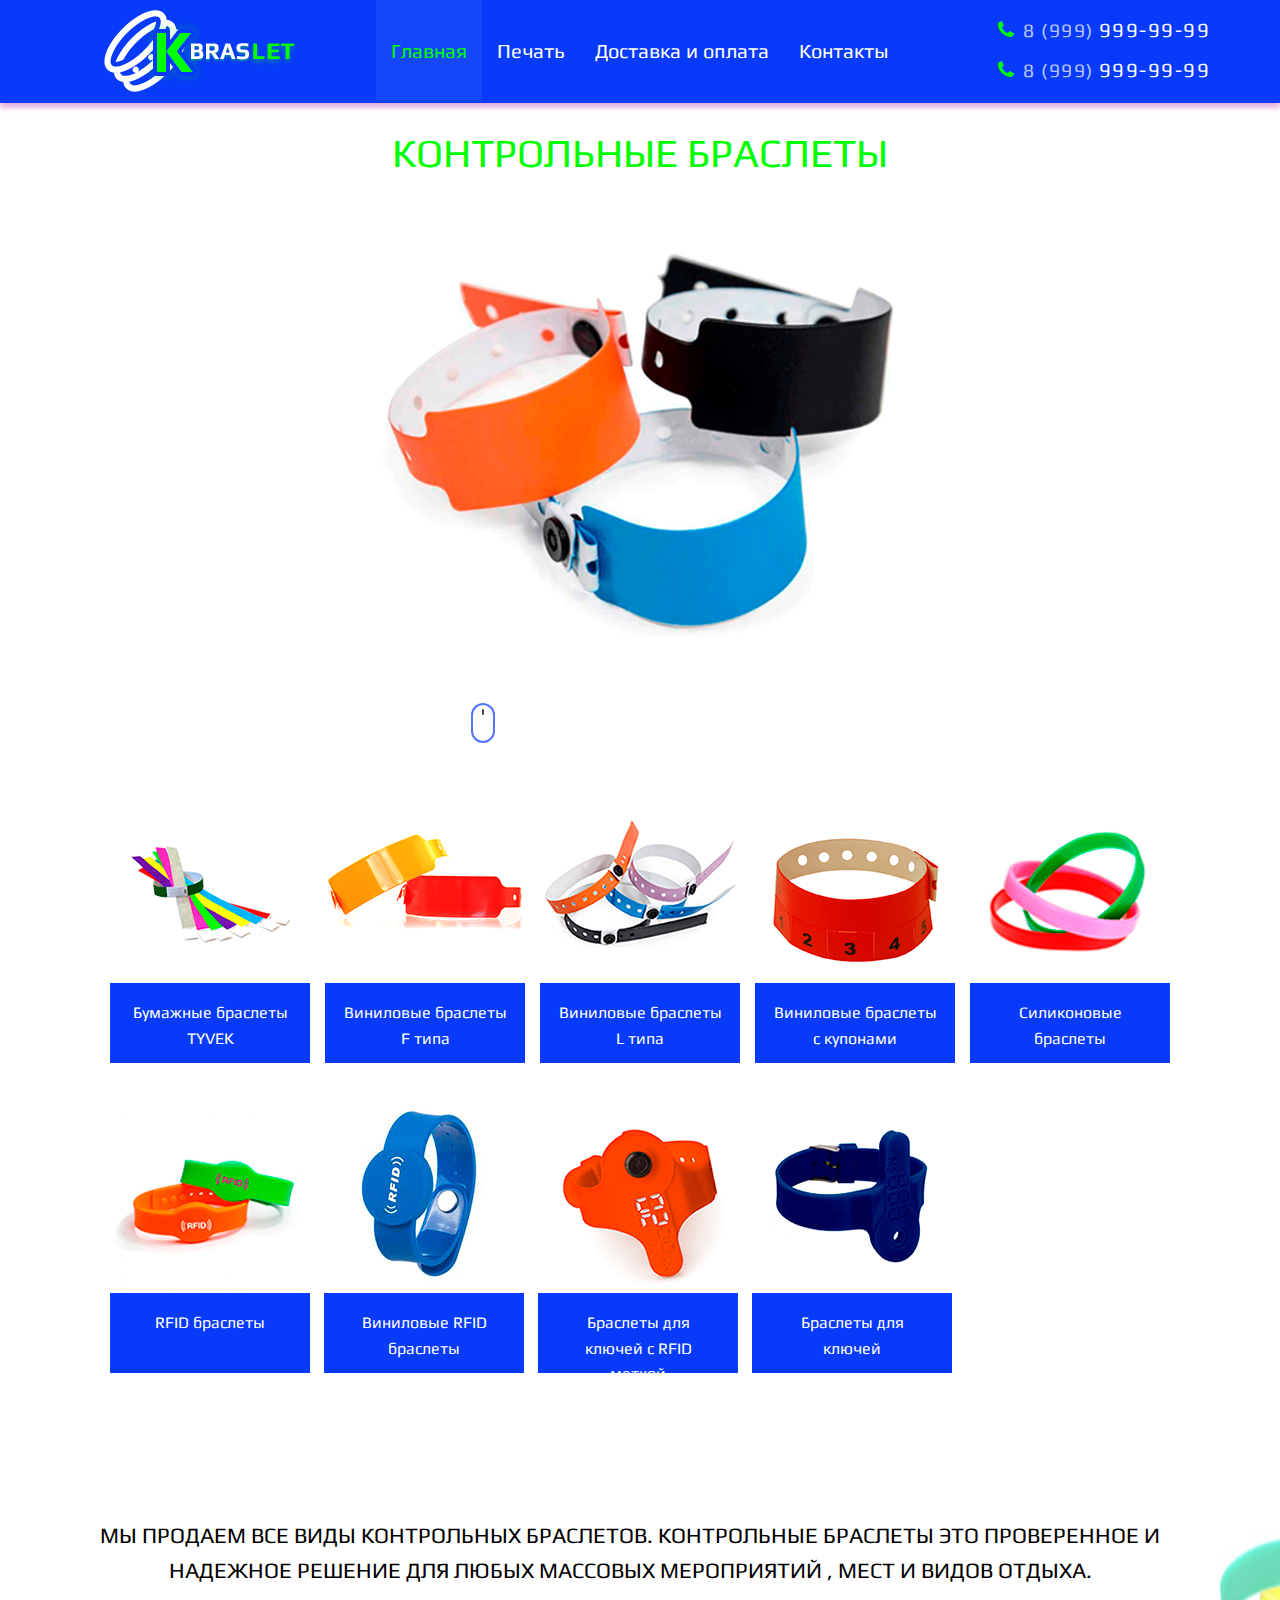
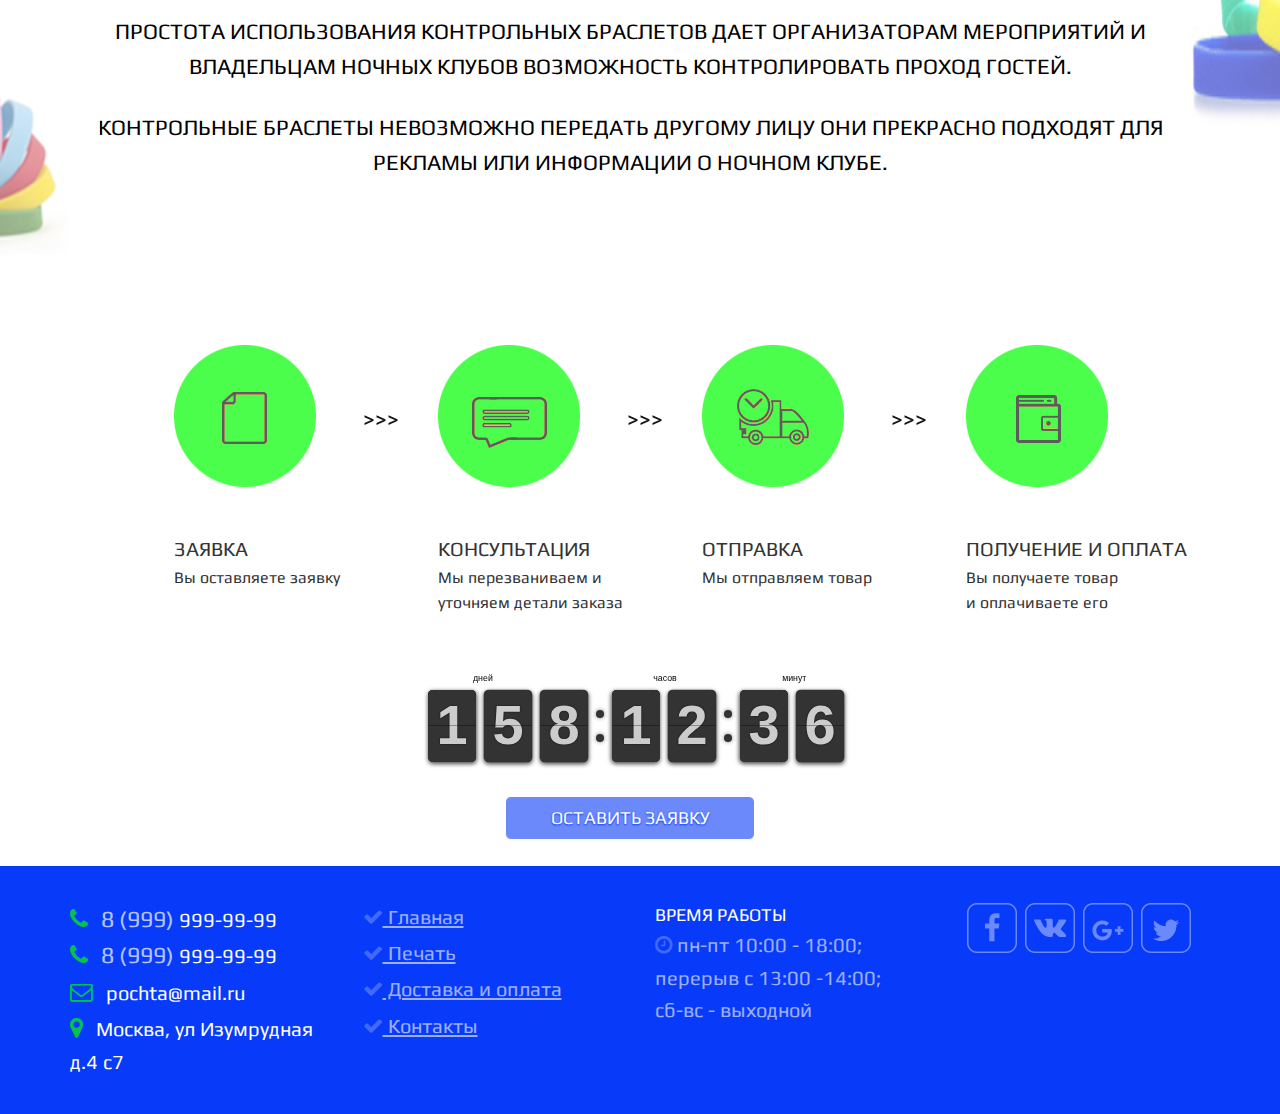
==== commit 7276eb4b: "Some fixes" ====
--- a/index.html
+++ b/index.html
@@ -9,8 +9,8 @@
 		<!-- OGP -->
 		<meta property="og:title" content="Kbraslet.ru :: КОНТРОЛЬНЫЕ БРАСЛЕТЫ" />
 		<meta property="og:description" content="Качественные контрольные браслеты от производителей." />
-		<meta property="og:url" content="http://site_name/kbraslets/" />
-		<meta property="og:image" content="http://site_name/kbraslets/img/logo.png" />
+		<meta property="og:url" content="http://kirillz.github.io/kbraslets/" />
+		<meta property="og:image" content="http://kirillz.github.io/kbraslets/img/logo.png" />
 		
 		<link rel="shortcut icon" href="img/favicon/favicon.ico" type="image/x-icon">
 		<link rel="apple-touch-icon" href="img/favicon/apple-touch-icon.png">
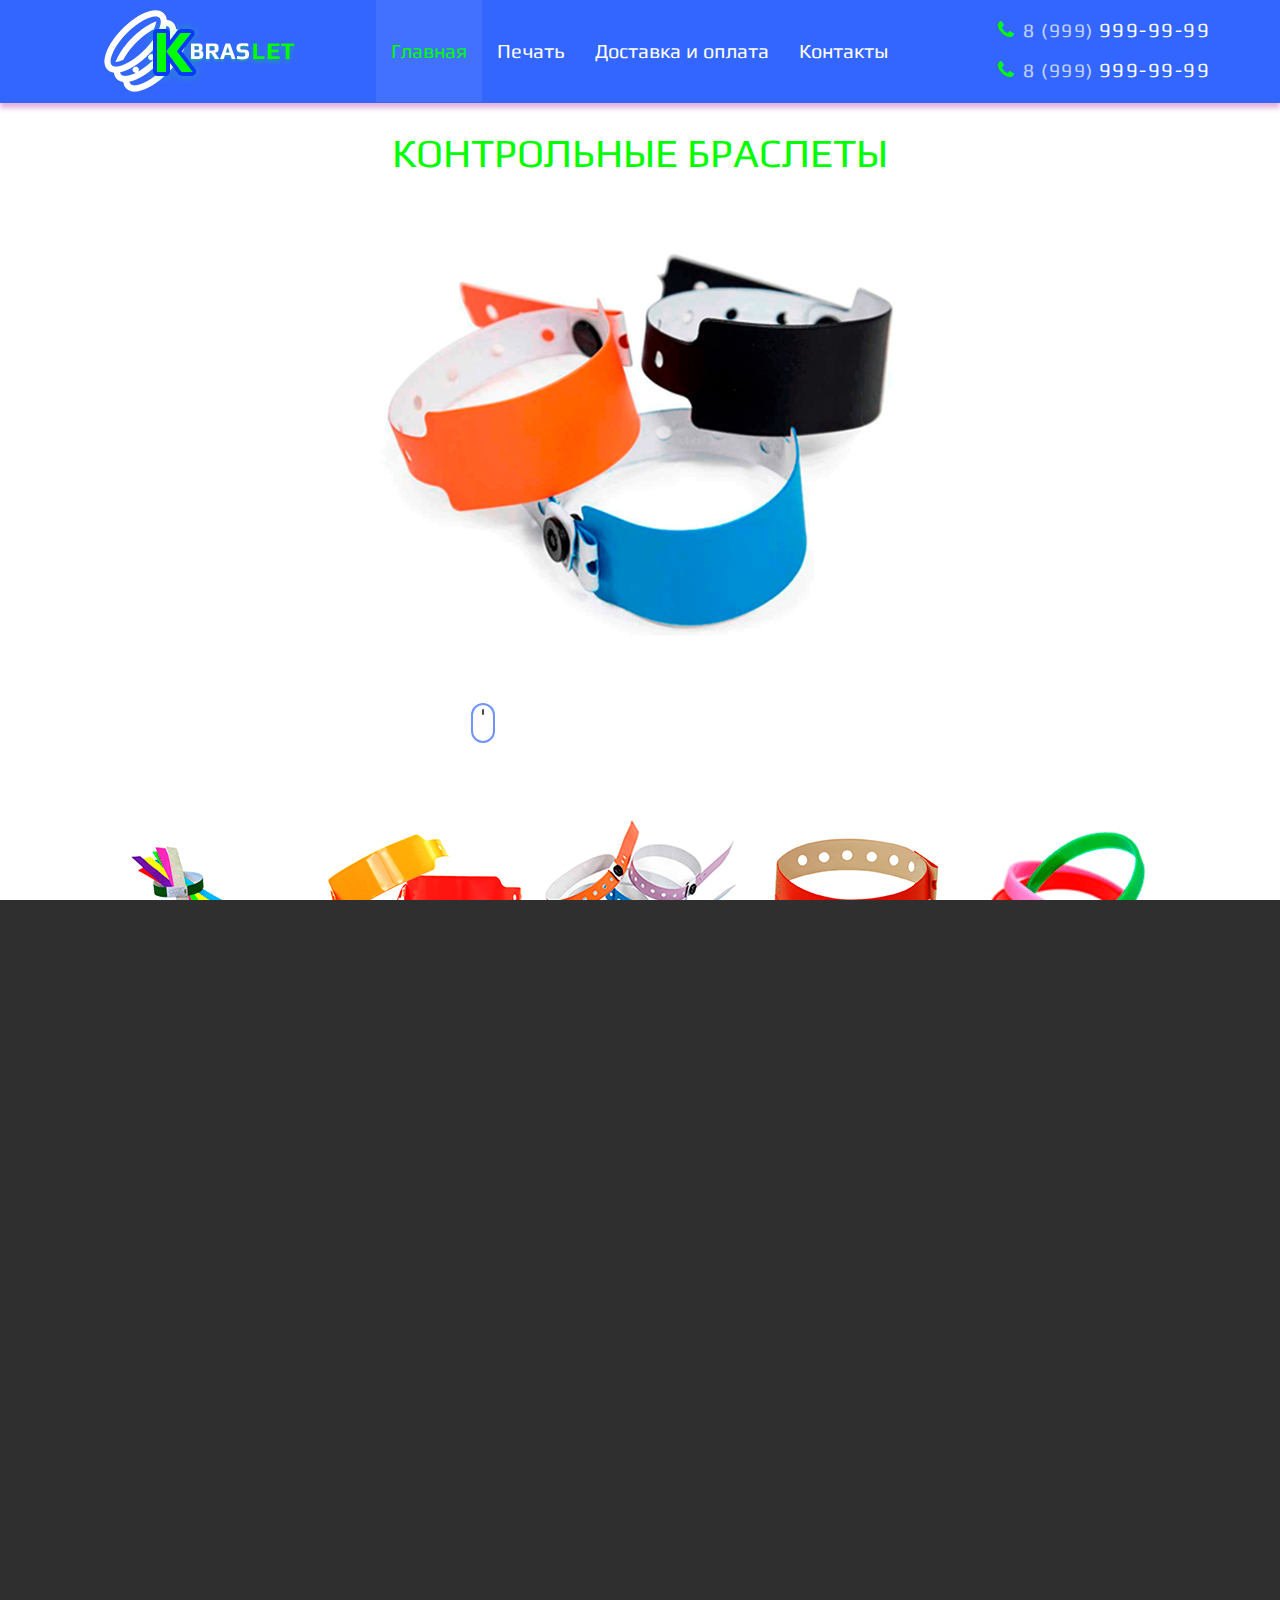
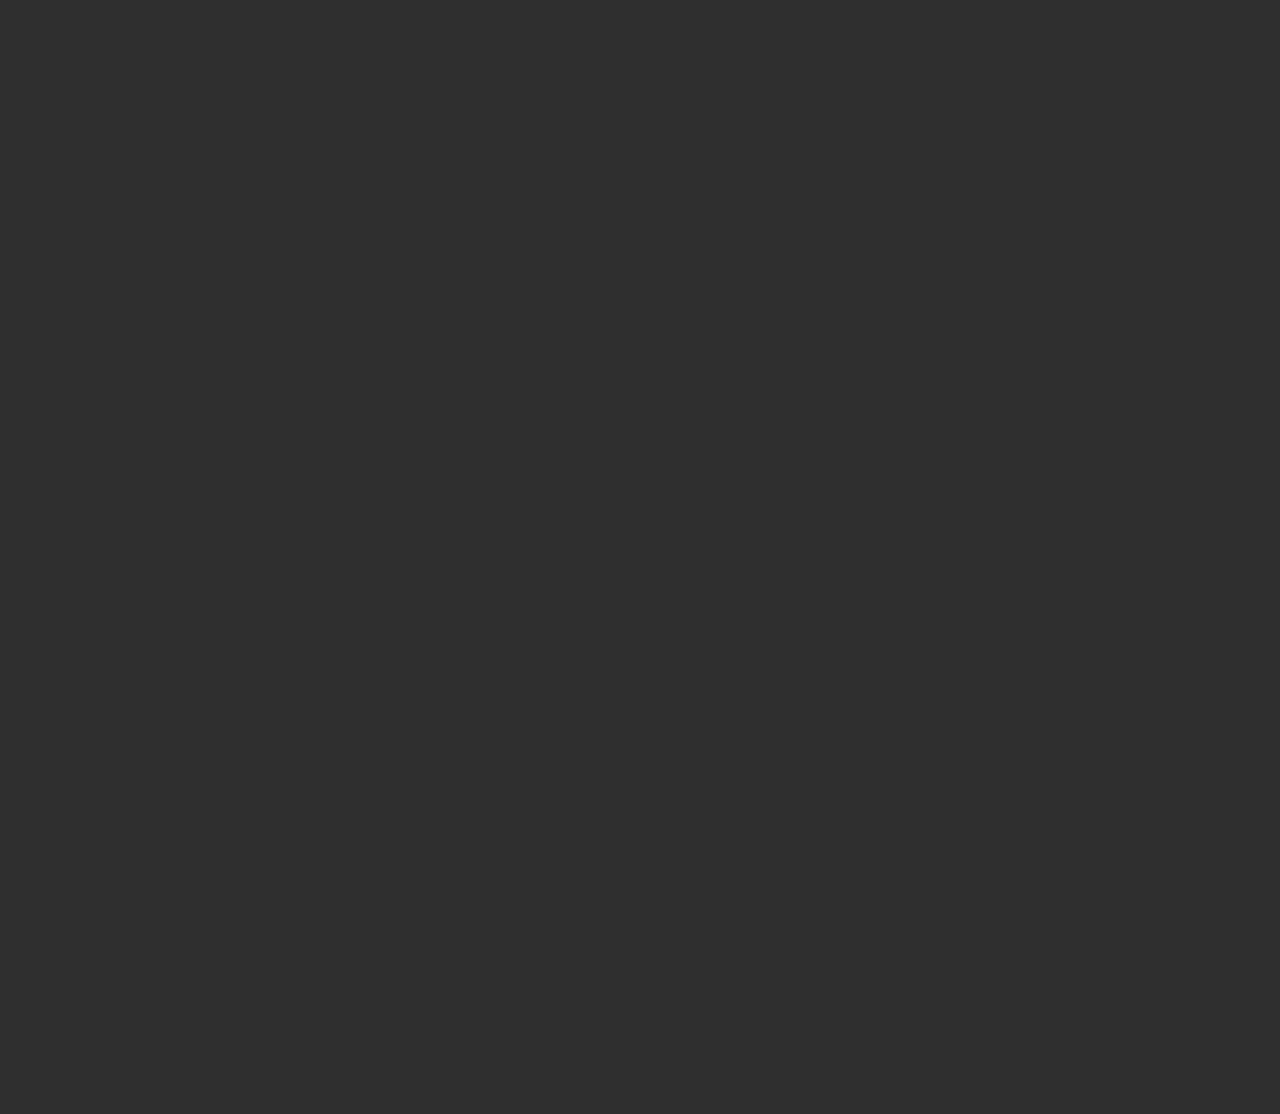
==== commit 2f04c1cb: "buttton hover animations" ====
--- a/index.html
+++ b/index.html
@@ -10,7 +10,7 @@
 		<meta property="og:title" content="Kbraslet.ru :: КОНТРОЛЬНЫЕ БРАСЛЕТЫ" />
 		<meta property="og:description" content="Качественные контрольные браслеты от производителей." />
 		<meta property="og:url" content="http://kirillz.github.io/kbraslets/" />
-		<meta property="og:image" content="http://kirillz.github.io/kbraslets/img/logo.png" />
+		<meta property="og:image" content="http://kirillz.github.io/kbraslets/img/og_logo.png" />
 		
 		<link rel="shortcut icon" href="img/favicon/favicon.ico" type="image/x-icon">
 		<link rel="apple-touch-icon" href="img/favicon/apple-touch-icon.png">
@@ -262,7 +262,7 @@
 														
 													<!-- Часы  -->
 													<div class="clock"></div>
-														<a href="form" class="button centered popup">Оставить заявку</a>
+														<a href="form" class="button pulse-button centered popup">Оставить заявку</a>
 														
 													</div>
 												</div>
--- a/css/main.min.css
+++ b/css/main.min.css
@@ -7,4 +7,4 @@
  * @author Jonathan Suh @jonsuh
  * @site https://jonsuh.com/hamburgers
  * @link https://github.com/jonsuh/hamburgers
- */.hamburger{font:inherit;display:inline-block;overflow:visible;margin:0;padding:15px;cursor:pointer;-webkit-transition-timing-function:linear;-o-transition-timing-function:linear;transition-timing-function:linear;-webkit-transition-duration:.15s;-o-transition-duration:.15s;transition-duration:.15s;-webkit-transition-property:opacity,-webkit-filter;transition-property:opacity,-webkit-filter;-o-transition-property:opacity,filter;transition-property:opacity,filter;transition-property:opacity,filter,-webkit-filter;text-transform:none;color:inherit;border:0;background-color:transparent}.hamburger:hover{opacity:.7}.hamburger-box{position:relative;display:inline-block;width:40px;height:24px}.hamburger-inner{top:50%;display:block;margin-top:-2px}.hamburger-inner,.hamburger-inner:after,.hamburger-inner:before{position:absolute;width:40px;height:4px;-webkit-transition-timing-function:ease;-o-transition-timing-function:ease;transition-timing-function:ease;-webkit-transition-duration:.15s;-o-transition-duration:.15s;transition-duration:.15s;-webkit-transition-property:-webkit-transform;transition-property:-webkit-transform;-o-transition-property:transform;transition-property:transform;transition-property:transform,-webkit-transform;-webkit-border-radius:4px;border-radius:4px;background-color:#000}.hamburger-inner:after,.hamburger-inner:before{display:block;content:""}.hamburger-inner:before{top:-10px}.hamburger-inner:after{bottom:-10px}.hamburger--3dx .hamburger-box{-webkit-perspective:80px;perspective:80px}.hamburger--3dx .hamburger-inner{-webkit-transition:background-color 0s cubic-bezier(.645,.045,.355,1) .1s,-webkit-transform .15s cubic-bezier(.645,.045,.355,1);transition:background-color 0s cubic-bezier(.645,.045,.355,1) .1s,-webkit-transform .15s cubic-bezier(.645,.045,.355,1);-o-transition:transform .15s cubic-bezier(.645,.045,.355,1),background-color 0s cubic-bezier(.645,.045,.355,1) .1s;transition:transform .15s cubic-bezier(.645,.045,.355,1),background-color 0s cubic-bezier(.645,.045,.355,1) .1s;transition:transform .15s cubic-bezier(.645,.045,.355,1),background-color 0s cubic-bezier(.645,.045,.355,1) .1s,-webkit-transform .15s cubic-bezier(.645,.045,.355,1)}.hamburger--3dx .hamburger-inner:after,.hamburger--3dx .hamburger-inner:before{-webkit-transition:-webkit-transform 0s cubic-bezier(.645,.045,.355,1) .1s;transition:-webkit-transform 0s cubic-bezier(.645,.045,.355,1) .1s;-o-transition:transform 0s cubic-bezier(.645,.045,.355,1) .1s;transition:transform 0s cubic-bezier(.645,.045,.355,1) .1s;transition:transform 0s cubic-bezier(.645,.045,.355,1) .1s,-webkit-transform 0s cubic-bezier(.645,.045,.355,1) .1s}.hamburger--3dx.is-active .hamburger-inner{-webkit-transform:rotateY(180deg);transform:rotateY(180deg);background-color:transparent}.hamburger--3dx.is-active .hamburger-inner:before{-webkit-transform:translate3d(0,10px,0) rotate(45deg);transform:translate3d(0,10px,0) rotate(45deg)}.hamburger--3dx.is-active .hamburger-inner:after{-webkit-transform:translate3d(0,-10px,0) rotate(-45deg);transform:translate3d(0,-10px,0) rotate(-45deg)}.hamburger--3dx-r .hamburger-box{-webkit-perspective:80px;perspective:80px}.hamburger--3dx-r .hamburger-inner{-webkit-transition:background-color 0s cubic-bezier(.645,.045,.355,1) .1s,-webkit-transform .15s cubic-bezier(.645,.045,.355,1);transition:background-color 0s cubic-bezier(.645,.045,.355,1) .1s,-webkit-transform .15s cubic-bezier(.645,.045,.355,1);-o-transition:transform .15s cubic-bezier(.645,.045,.355,1),background-color 0s cubic-bezier(.645,.045,.355,1) .1s;transition:transform .15s cubic-bezier(.645,.045,.355,1),background-color 0s cubic-bezier(.645,.045,.355,1) .1s;transition:transform .15s cubic-bezier(.645,.045,.355,1),background-color 0s cubic-bezier(.645,.045,.355,1) .1s,-webkit-transform .15s cubic-bezier(.645,.045,.355,1)}.hamburger--3dx-r .hamburger-inner:after,.hamburger--3dx-r .hamburger-inner:before{-webkit-transition:-webkit-transform 0s cubic-bezier(.645,.045,.355,1) .1s;transition:-webkit-transform 0s cubic-bezier(.645,.045,.355,1) .1s;-o-transition:transform 0s cubic-bezier(.645,.045,.355,1) .1s;transition:transform 0s cubic-bezier(.645,.045,.355,1) .1s;transition:transform 0s cubic-bezier(.645,.045,.355,1) .1s,-webkit-transform 0s cubic-bezier(.645,.045,.355,1) .1s}.hamburger--3dx-r.is-active .hamburger-inner{-webkit-transform:rotateY(-180deg);transform:rotateY(-180deg);background-color:transparent}.hamburger--3dx-r.is-active .hamburger-inner:before{-webkit-transform:translate3d(0,10px,0) rotate(45deg);transform:translate3d(0,10px,0) rotate(45deg)}.hamburger--3dx-r.is-active .hamburger-inner:after{-webkit-transform:translate3d(0,-10px,0) rotate(-45deg);transform:translate3d(0,-10px,0) rotate(-45deg)}.hamburger--3dy .hamburger-box{-webkit-perspective:80px;perspective:80px}.hamburger--3dy .hamburger-inner{-webkit-transition:background-color 0s cubic-bezier(.645,.045,.355,1) .1s,-webkit-transform .15s cubic-bezier(.645,.045,.355,1);transition:background-color 0s cubic-bezier(.645,.045,.355,1) .1s,-webkit-transform .15s cubic-bezier(.645,.045,.355,1);-o-transition:transform .15s cubic-bezier(.645,.045,.355,1),background-color 0s cubic-bezier(.645,.045,.355,1) .1s;transition:transform .15s cubic-bezier(.645,.045,.355,1),background-color 0s cubic-bezier(.645,.045,.355,1) .1s;transition:transform .15s cubic-bezier(.645,.045,.355,1),background-color 0s cubic-bezier(.645,.045,.355,1) .1s,-webkit-transform .15s cubic-bezier(.645,.045,.355,1)}.hamburger--3dy .hamburger-inner:after,.hamburger--3dy .hamburger-inner:before{-webkit-transition:-webkit-transform 0s cubic-bezier(.645,.045,.355,1) .1s;transition:-webkit-transform 0s cubic-bezier(.645,.045,.355,1) .1s;-o-transition:transform 0s cubic-bezier(.645,.045,.355,1) .1s;transition:transform 0s cubic-bezier(.645,.045,.355,1) .1s;transition:transform 0s cubic-bezier(.645,.045,.355,1) .1s,-webkit-transform 0s cubic-bezier(.645,.045,.355,1) .1s}.hamburger--3dy.is-active .hamburger-inner{-webkit-transform:rotateX(-180deg);transform:rotateX(-180deg);background-color:transparent}.hamburger--3dy.is-active .hamburger-inner:before{-webkit-transform:translate3d(0,10px,0) rotate(45deg);transform:translate3d(0,10px,0) rotate(45deg)}.hamburger--3dy.is-active .hamburger-inner:after{-webkit-transform:translate3d(0,-10px,0) rotate(-45deg);transform:translate3d(0,-10px,0) rotate(-45deg)}.hamburger--3dy-r .hamburger-box{-webkit-perspective:80px;perspective:80px}.hamburger--3dy-r .hamburger-inner{-webkit-transition:background-color 0s cubic-bezier(.645,.045,.355,1) .1s,-webkit-transform .15s cubic-bezier(.645,.045,.355,1);transition:background-color 0s cubic-bezier(.645,.045,.355,1) .1s,-webkit-transform .15s cubic-bezier(.645,.045,.355,1);-o-transition:transform .15s cubic-bezier(.645,.045,.355,1),background-color 0s cubic-bezier(.645,.045,.355,1) .1s;transition:transform .15s cubic-bezier(.645,.045,.355,1),background-color 0s cubic-bezier(.645,.045,.355,1) .1s;transition:transform .15s cubic-bezier(.645,.045,.355,1),background-color 0s cubic-bezier(.645,.045,.355,1) .1s,-webkit-transform .15s cubic-bezier(.645,.045,.355,1)}.hamburger--3dy-r .hamburger-inner:after,.hamburger--3dy-r .hamburger-inner:before{-webkit-transition:-webkit-transform 0s cubic-bezier(.645,.045,.355,1) .1s;transition:-webkit-transform 0s cubic-bezier(.645,.045,.355,1) .1s;-o-transition:transform 0s cubic-bezier(.645,.045,.355,1) .1s;transition:transform 0s cubic-bezier(.645,.045,.355,1) .1s;transition:transform 0s cubic-bezier(.645,.045,.355,1) .1s,-webkit-transform 0s cubic-bezier(.645,.045,.355,1) .1s}.hamburger--3dy-r.is-active .hamburger-inner{-webkit-transform:rotateX(180deg);transform:rotateX(180deg);background-color:transparent}.hamburger--3dy-r.is-active .hamburger-inner:before{-webkit-transform:translate3d(0,10px,0) rotate(45deg);transform:translate3d(0,10px,0) rotate(45deg)}.hamburger--3dy-r.is-active .hamburger-inner:after{-webkit-transform:translate3d(0,-10px,0) rotate(-45deg);transform:translate3d(0,-10px,0) rotate(-45deg)}.hamburger--3dxy .hamburger-box{-webkit-perspective:80px;perspective:80px}.hamburger--3dxy .hamburger-inner{-webkit-transition:background-color 0s cubic-bezier(.645,.045,.355,1) .1s,-webkit-transform .15s cubic-bezier(.645,.045,.355,1);transition:background-color 0s cubic-bezier(.645,.045,.355,1) .1s,-webkit-transform .15s cubic-bezier(.645,.045,.355,1);-o-transition:transform .15s cubic-bezier(.645,.045,.355,1),background-color 0s cubic-bezier(.645,.045,.355,1) .1s;transition:transform .15s cubic-bezier(.645,.045,.355,1),background-color 0s cubic-bezier(.645,.045,.355,1) .1s;transition:transform .15s cubic-bezier(.645,.045,.355,1),background-color 0s cubic-bezier(.645,.045,.355,1) .1s,-webkit-transform .15s cubic-bezier(.645,.045,.355,1)}.hamburger--3dxy .hamburger-inner:after,.hamburger--3dxy .hamburger-inner:before{-webkit-transition:-webkit-transform 0s cubic-bezier(.645,.045,.355,1) .1s;transition:-webkit-transform 0s cubic-bezier(.645,.045,.355,1) .1s;-o-transition:transform 0s cubic-bezier(.645,.045,.355,1) .1s;transition:transform 0s cubic-bezier(.645,.045,.355,1) .1s;transition:transform 0s cubic-bezier(.645,.045,.355,1) .1s,-webkit-transform 0s cubic-bezier(.645,.045,.355,1) .1s}.hamburger--3dxy.is-active .hamburger-inner{-webkit-transform:rotateX(180deg) rotateY(180deg);transform:rotateX(180deg) rotateY(180deg);background-color:transparent}.hamburger--3dxy.is-active .hamburger-inner:before{-webkit-transform:translate3d(0,10px,0) rotate(45deg);transform:translate3d(0,10px,0) rotate(45deg)}.hamburger--3dxy.is-active .hamburger-inner:after{-webkit-transform:translate3d(0,-10px,0) rotate(-45deg);transform:translate3d(0,-10px,0) rotate(-45deg)}.hamburger--3dxy-r .hamburger-box{-webkit-perspective:80px;perspective:80px}.hamburger--3dxy-r .hamburger-inner{-webkit-transition:background-color 0s cubic-bezier(.645,.045,.355,1) .1s,-webkit-transform .15s cubic-bezier(.645,.045,.355,1);transition:background-color 0s cubic-bezier(.645,.045,.355,1) .1s,-webkit-transform .15s cubic-bezier(.645,.045,.355,1);-o-transition:transform .15s cubic-bezier(.645,.045,.355,1),background-color 0s cubic-bezier(.645,.045,.355,1) .1s;transition:transform .15s cubic-bezier(.645,.045,.355,1),background-color 0s cubic-bezier(.645,.045,.355,1) .1s;transition:transform .15s cubic-bezier(.645,.045,.355,1),background-color 0s cubic-bezier(.645,.045,.355,1) .1s,-webkit-transform .15s cubic-bezier(.645,.045,.355,1)}.hamburger--3dxy-r .hamburger-inner:after,.hamburger--3dxy-r .hamburger-inner:before{-webkit-transition:-webkit-transform 0s cubic-bezier(.645,.045,.355,1) .1s;transition:-webkit-transform 0s cubic-bezier(.645,.045,.355,1) .1s;-o-transition:transform 0s cubic-bezier(.645,.045,.355,1) .1s;transition:transform 0s cubic-bezier(.645,.045,.355,1) .1s;transition:transform 0s cubic-bezier(.645,.045,.355,1) .1s,-webkit-transform 0s cubic-bezier(.645,.045,.355,1) .1s}.hamburger--3dxy-r.is-active .hamburger-inner{-webkit-transform:rotateX(180deg) rotateY(180deg) rotate(-180deg);transform:rotateX(180deg) rotateY(180deg) rotate(-180deg);background-color:transparent}.hamburger--3dxy-r.is-active .hamburger-inner:before{-webkit-transform:translate3d(0,10px,0) rotate(45deg);transform:translate3d(0,10px,0) rotate(45deg)}.hamburger--3dxy-r.is-active .hamburger-inner:after{-webkit-transform:translate3d(0,-10px,0) rotate(-45deg);transform:translate3d(0,-10px,0) rotate(-45deg)}.hamburger--arrow.is-active .hamburger-inner:before{-webkit-transform:translate3d(-8px,0,0) rotate(-45deg) scaleX(.7);transform:translate3d(-8px,0,0) rotate(-45deg) scaleX(.7)}.hamburger--arrow.is-active .hamburger-inner:after{-webkit-transform:translate3d(-8px,0,0) rotate(45deg) scaleX(.7);transform:translate3d(-8px,0,0) rotate(45deg) scaleX(.7)}.hamburger--arrow-r.is-active .hamburger-inner:before{-webkit-transform:translate3d(8px,0,0) rotate(45deg) scaleX(.7);transform:translate3d(8px,0,0) rotate(45deg) scaleX(.7)}.hamburger--arrow-r.is-active .hamburger-inner:after{-webkit-transform:translate3d(8px,0,0) rotate(-45deg) scaleX(.7);transform:translate3d(8px,0,0) rotate(-45deg) scaleX(.7)}.hamburger--arrowalt .hamburger-inner:before{-webkit-transition:top .1s ease .1s,-webkit-transform .1s cubic-bezier(.165,.84,.44,1);transition:top .1s ease .1s,-webkit-transform .1s cubic-bezier(.165,.84,.44,1);-o-transition:top .1s ease .1s,transform .1s cubic-bezier(.165,.84,.44,1);transition:top .1s ease .1s,transform .1s cubic-bezier(.165,.84,.44,1);transition:top .1s ease .1s,transform .1s cubic-bezier(.165,.84,.44,1),-webkit-transform .1s cubic-bezier(.165,.84,.44,1)}.hamburger--arrowalt .hamburger-inner:after{-webkit-transition:bottom .1s ease .1s,-webkit-transform .1s cubic-bezier(.165,.84,.44,1);transition:bottom .1s ease .1s,-webkit-transform .1s cubic-bezier(.165,.84,.44,1);-o-transition:bottom .1s ease .1s,transform .1s cubic-bezier(.165,.84,.44,1);transition:bottom .1s ease .1s,transform .1s cubic-bezier(.165,.84,.44,1);transition:bottom .1s ease .1s,transform .1s cubic-bezier(.165,.84,.44,1),-webkit-transform .1s cubic-bezier(.165,.84,.44,1)}.hamburger--arrowalt.is-active .hamburger-inner:before{top:0;-webkit-transition:top .1s ease,-webkit-transform .1s cubic-bezier(.895,.03,.685,.22) .1s;transition:top .1s ease,-webkit-transform .1s cubic-bezier(.895,.03,.685,.22) .1s;-o-transition:top .1s ease,transform .1s cubic-bezier(.895,.03,.685,.22) .1s;transition:top .1s ease,transform .1s cubic-bezier(.895,.03,.685,.22) .1s;transition:top .1s ease,transform .1s cubic-bezier(.895,.03,.685,.22) .1s,-webkit-transform .1s cubic-bezier(.895,.03,.685,.22) .1s;-webkit-transform:translate3d(-8px,-10px,0) rotate(-45deg) scaleX(.7);transform:translate3d(-8px,-10px,0) rotate(-45deg) scaleX(.7)}.hamburger--arrowalt.is-active .hamburger-inner:after{bottom:0;-webkit-transition:bottom .1s ease,-webkit-transform .1s cubic-bezier(.895,.03,.685,.22) .1s;transition:bottom .1s ease,-webkit-transform .1s cubic-bezier(.895,.03,.685,.22) .1s;-o-transition:bottom .1s ease,transform .1s cubic-bezier(.895,.03,.685,.22) .1s;transition:bottom .1s ease,transform .1s cubic-bezier(.895,.03,.685,.22) .1s;transition:bottom .1s ease,transform .1s cubic-bezier(.895,.03,.685,.22) .1s,-webkit-transform .1s cubic-bezier(.895,.03,.685,.22) .1s;-webkit-transform:translate3d(-8px,10px,0) rotate(45deg) scaleX(.7);transform:translate3d(-8px,10px,0) rotate(45deg) scaleX(.7)}.hamburger--arrowalt-r .hamburger-inner:before{-webkit-transition:top .1s ease .1s,-webkit-transform .1s cubic-bezier(.165,.84,.44,1);transition:top .1s ease .1s,-webkit-transform .1s cubic-bezier(.165,.84,.44,1);-o-transition:top .1s ease .1s,transform .1s cubic-bezier(.165,.84,.44,1);transition:top .1s ease .1s,transform .1s cubic-bezier(.165,.84,.44,1);transition:top .1s ease .1s,transform .1s cubic-bezier(.165,.84,.44,1),-webkit-transform .1s cubic-bezier(.165,.84,.44,1)}.hamburger--arrowalt-r .hamburger-inner:after{-webkit-transition:bottom .1s ease .1s,-webkit-transform .1s cubic-bezier(.165,.84,.44,1);transition:bottom .1s ease .1s,-webkit-transform .1s cubic-bezier(.165,.84,.44,1);-o-transition:bottom .1s ease .1s,transform .1s cubic-bezier(.165,.84,.44,1);transition:bottom .1s ease .1s,transform .1s cubic-bezier(.165,.84,.44,1);transition:bottom .1s ease .1s,transform .1s cubic-bezier(.165,.84,.44,1),-webkit-transform .1s cubic-bezier(.165,.84,.44,1)}.hamburger--arrowalt-r.is-active .hamburger-inner:before{top:0;-webkit-transition:top .1s ease,-webkit-transform .1s cubic-bezier(.895,.03,.685,.22) .1s;transition:top .1s ease,-webkit-transform .1s cubic-bezier(.895,.03,.685,.22) .1s;-o-transition:top .1s ease,transform .1s cubic-bezier(.895,.03,.685,.22) .1s;transition:top .1s ease,transform .1s cubic-bezier(.895,.03,.685,.22) .1s;transition:top .1s ease,transform .1s cubic-bezier(.895,.03,.685,.22) .1s,-webkit-transform .1s cubic-bezier(.895,.03,.685,.22) .1s;-webkit-transform:translate3d(8px,-10px,0) rotate(45deg) scaleX(.7);transform:translate3d(8px,-10px,0) rotate(45deg) scaleX(.7)}.hamburger--arrowalt-r.is-active .hamburger-inner:after{bottom:0;-webkit-transition:bottom .1s ease,-webkit-transform .1s cubic-bezier(.895,.03,.685,.22) .1s;transition:bottom .1s ease,-webkit-transform .1s cubic-bezier(.895,.03,.685,.22) .1s;-o-transition:bottom .1s ease,transform .1s cubic-bezier(.895,.03,.685,.22) .1s;transition:bottom .1s ease,transform .1s cubic-bezier(.895,.03,.685,.22) .1s;transition:bottom .1s ease,transform .1s cubic-bezier(.895,.03,.685,.22) .1s,-webkit-transform .1s cubic-bezier(.895,.03,.685,.22) .1s;-webkit-transform:translate3d(8px,10px,0) rotate(-45deg) scaleX(.7);transform:translate3d(8px,10px,0) rotate(-45deg) scaleX(.7)}.hamburger--arrowturn.is-active .hamburger-inner{-webkit-transform:rotate(-180deg);-ms-transform:rotate(-180deg);transform:rotate(-180deg)}.hamburger--arrowturn.is-active .hamburger-inner:before{-webkit-transform:translate3d(8px,0,0) rotate(45deg) scaleX(.7);transform:translate3d(8px,0,0) rotate(45deg) scaleX(.7)}.hamburger--arrowturn.is-active .hamburger-inner:after{-webkit-transform:translate3d(8px,0,0) rotate(-45deg) scaleX(.7);transform:translate3d(8px,0,0) rotate(-45deg) scaleX(.7)}.hamburger--arrowturn-r.is-active .hamburger-inner{-webkit-transform:rotate(-180deg);-ms-transform:rotate(-180deg);transform:rotate(-180deg)}.hamburger--arrowturn-r.is-active .hamburger-inner:before{-webkit-transform:translate3d(-8px,0,0) rotate(-45deg) scaleX(.7);transform:translate3d(-8px,0,0) rotate(-45deg) scaleX(.7)}.hamburger--arrowturn-r.is-active .hamburger-inner:after{-webkit-transform:translate3d(-8px,0,0) rotate(45deg) scaleX(.7);transform:translate3d(-8px,0,0) rotate(45deg) scaleX(.7)}.hamburger--boring .hamburger-inner,.hamburger--boring .hamburger-inner:after,.hamburger--boring .hamburger-inner:before{-webkit-transition-property:none;-o-transition-property:none;transition-property:none}.hamburger--boring.is-active .hamburger-inner{-webkit-transform:rotate(45deg);-ms-transform:rotate(45deg);transform:rotate(45deg)}.hamburger--boring.is-active .hamburger-inner:before{top:0;opacity:0}.hamburger--boring.is-active .hamburger-inner:after{bottom:0;-webkit-transform:rotate(-90deg);-ms-transform:rotate(-90deg);transform:rotate(-90deg)}.hamburger--collapse .hamburger-inner{top:auto;bottom:0;-webkit-transition-delay:.13s;-o-transition-delay:.13s;transition-delay:.13s;-webkit-transition-timing-function:cubic-bezier(.55,.055,.675,.19);-o-transition-timing-function:cubic-bezier(.55,.055,.675,.19);transition-timing-function:cubic-bezier(.55,.055,.675,.19);-webkit-transition-duration:.13s;-o-transition-duration:.13s;transition-duration:.13s}.hamburger--collapse .hamburger-inner:after{top:-20px;-webkit-transition:top .2s cubic-bezier(.33333,.66667,.66667,1) .2s,opacity .1s linear;-o-transition:top .2s cubic-bezier(.33333,.66667,.66667,1) .2s,opacity .1s linear;transition:top .2s cubic-bezier(.33333,.66667,.66667,1) .2s,opacity .1s linear}.hamburger--collapse .hamburger-inner:before{-webkit-transition:top .12s cubic-bezier(.33333,.66667,.66667,1) .2s,-webkit-transform .13s cubic-bezier(.55,.055,.675,.19);transition:top .12s cubic-bezier(.33333,.66667,.66667,1) .2s,-webkit-transform .13s cubic-bezier(.55,.055,.675,.19);-o-transition:top .12s cubic-bezier(.33333,.66667,.66667,1) .2s,transform .13s cubic-bezier(.55,.055,.675,.19);transition:top .12s cubic-bezier(.33333,.66667,.66667,1) .2s,transform .13s cubic-bezier(.55,.055,.675,.19);transition:top .12s cubic-bezier(.33333,.66667,.66667,1) .2s,transform .13s cubic-bezier(.55,.055,.675,.19),-webkit-transform .13s cubic-bezier(.55,.055,.675,.19)}.hamburger--collapse.is-active .hamburger-inner{-webkit-transition-delay:.22s;-o-transition-delay:.22s;transition-delay:.22s;-webkit-transition-timing-function:cubic-bezier(.215,.61,.355,1);-o-transition-timing-function:cubic-bezier(.215,.61,.355,1);transition-timing-function:cubic-bezier(.215,.61,.355,1);-webkit-transform:translate3d(0,-10px,0) rotate(-45deg);transform:translate3d(0,-10px,0) rotate(-45deg)}.hamburger--collapse.is-active .hamburger-inner:after{top:0;-webkit-transition:top .2s cubic-bezier(.33333,0,.66667,.33333),opacity .1s linear .22s;-o-transition:top .2s cubic-bezier(.33333,0,.66667,.33333),opacity .1s linear .22s;transition:top .2s cubic-bezier(.33333,0,.66667,.33333),opacity .1s linear .22s;opacity:0}.hamburger--collapse.is-active .hamburger-inner:before{top:0;-webkit-transition:top .1s cubic-bezier(.33333,0,.66667,.33333) .16s,-webkit-transform .13s cubic-bezier(.215,.61,.355,1) .25s;transition:top .1s cubic-bezier(.33333,0,.66667,.33333) .16s,-webkit-transform .13s cubic-bezier(.215,.61,.355,1) .25s;-o-transition:top .1s cubic-bezier(.33333,0,.66667,.33333) .16s,transform .13s cubic-bezier(.215,.61,.355,1) .25s;transition:top .1s cubic-bezier(.33333,0,.66667,.33333) .16s,transform .13s cubic-bezier(.215,.61,.355,1) .25s;transition:top .1s cubic-bezier(.33333,0,.66667,.33333) .16s,transform .13s cubic-bezier(.215,.61,.355,1) .25s,-webkit-transform .13s cubic-bezier(.215,.61,.355,1) .25s;-webkit-transform:rotate(-90deg);-ms-transform:rotate(-90deg);transform:rotate(-90deg)}.hamburger--collapse-r .hamburger-inner{top:auto;bottom:0;-webkit-transition-delay:.13s;-o-transition-delay:.13s;transition-delay:.13s;-webkit-transition-timing-function:cubic-bezier(.55,.055,.675,.19);-o-transition-timing-function:cubic-bezier(.55,.055,.675,.19);transition-timing-function:cubic-bezier(.55,.055,.675,.19);-webkit-transition-duration:.13s;-o-transition-duration:.13s;transition-duration:.13s}.hamburger--collapse-r .hamburger-inner:after{top:-20px;-webkit-transition:top .2s cubic-bezier(.33333,.66667,.66667,1) .2s,opacity .1s linear;-o-transition:top .2s cubic-bezier(.33333,.66667,.66667,1) .2s,opacity .1s linear;transition:top .2s cubic-bezier(.33333,.66667,.66667,1) .2s,opacity .1s linear}.hamburger--collapse-r .hamburger-inner:before{-webkit-transition:top .12s cubic-bezier(.33333,.66667,.66667,1) .2s,-webkit-transform .13s cubic-bezier(.55,.055,.675,.19);transition:top .12s cubic-bezier(.33333,.66667,.66667,1) .2s,-webkit-transform .13s cubic-bezier(.55,.055,.675,.19);-o-transition:top .12s cubic-bezier(.33333,.66667,.66667,1) .2s,transform .13s cubic-bezier(.55,.055,.675,.19);transition:top .12s cubic-bezier(.33333,.66667,.66667,1) .2s,transform .13s cubic-bezier(.55,.055,.675,.19);transition:top .12s cubic-bezier(.33333,.66667,.66667,1) .2s,transform .13s cubic-bezier(.55,.055,.675,.19),-webkit-transform .13s cubic-bezier(.55,.055,.675,.19)}.hamburger--collapse-r.is-active .hamburger-inner{-webkit-transition-delay:.22s;-o-transition-delay:.22s;transition-delay:.22s;-webkit-transition-timing-function:cubic-bezier(.215,.61,.355,1);-o-transition-timing-function:cubic-bezier(.215,.61,.355,1);transition-timing-function:cubic-bezier(.215,.61,.355,1);-webkit-transform:translate3d(0,-10px,0) rotate(45deg);transform:translate3d(0,-10px,0) rotate(45deg)}.hamburger--collapse-r.is-active .hamburger-inner:after{top:0;-webkit-transition:top .2s cubic-bezier(.33333,0,.66667,.33333),opacity .1s linear .22s;-o-transition:top .2s cubic-bezier(.33333,0,.66667,.33333),opacity .1s linear .22s;transition:top .2s cubic-bezier(.33333,0,.66667,.33333),opacity .1s linear .22s;opacity:0}.hamburger--collapse-r.is-active .hamburger-inner:before{top:0;-webkit-transition:top .1s cubic-bezier(.33333,0,.66667,.33333) .16s,-webkit-transform .13s cubic-bezier(.215,.61,.355,1) .25s;transition:top .1s cubic-bezier(.33333,0,.66667,.33333) .16s,-webkit-transform .13s cubic-bezier(.215,.61,.355,1) .25s;-o-transition:top .1s cubic-bezier(.33333,0,.66667,.33333) .16s,transform .13s cubic-bezier(.215,.61,.355,1) .25s;transition:top .1s cubic-bezier(.33333,0,.66667,.33333) .16s,transform .13s cubic-bezier(.215,.61,.355,1) .25s;transition:top .1s cubic-bezier(.33333,0,.66667,.33333) .16s,transform .13s cubic-bezier(.215,.61,.355,1) .25s,-webkit-transform .13s cubic-bezier(.215,.61,.355,1) .25s;-webkit-transform:rotate(90deg);-ms-transform:rotate(90deg);transform:rotate(90deg)}.hamburger--elastic .hamburger-inner{top:2px;-webkit-transition-timing-function:cubic-bezier(.68,-.55,.265,1.55);-o-transition-timing-function:cubic-bezier(.68,-.55,.265,1.55);transition-timing-function:cubic-bezier(.68,-.55,.265,1.55);-webkit-transition-duration:.275s;-o-transition-duration:.275s;transition-duration:.275s}.hamburger--elastic .hamburger-inner:before{top:10px;-webkit-transition:opacity .125s ease .275s;-o-transition:opacity .125s ease .275s;transition:opacity .125s ease .275s}.hamburger--elastic .hamburger-inner:after{top:20px;-webkit-transition:-webkit-transform 275ms cubic-bezier(.68,-.55,.265,1.55);transition:-webkit-transform 275ms cubic-bezier(.68,-.55,.265,1.55);-o-transition:transform 275ms cubic-bezier(.68,-.55,.265,1.55);transition:transform 275ms cubic-bezier(.68,-.55,.265,1.55);transition:transform 275ms cubic-bezier(.68,-.55,.265,1.55),-webkit-transform 275ms cubic-bezier(.68,-.55,.265,1.55)}.hamburger--elastic.is-active .hamburger-inner{-webkit-transition-delay:75ms;-o-transition-delay:75ms;transition-delay:75ms;-webkit-transform:translate3d(0,10px,0) rotate(135deg);transform:translate3d(0,10px,0) rotate(135deg)}.hamburger--elastic.is-active .hamburger-inner:before{-webkit-transition-delay:0s;-o-transition-delay:0s;transition-delay:0s;opacity:0}.hamburger--elastic.is-active .hamburger-inner:after{-webkit-transition-delay:75ms;-o-transition-delay:75ms;transition-delay:75ms;-webkit-transform:translate3d(0,-20px,0) rotate(-270deg);transform:translate3d(0,-20px,0) rotate(-270deg)}.hamburger--elastic-r .hamburger-inner{top:2px;-webkit-transition-timing-function:cubic-bezier(.68,-.55,.265,1.55);-o-transition-timing-function:cubic-bezier(.68,-.55,.265,1.55);transition-timing-function:cubic-bezier(.68,-.55,.265,1.55);-webkit-transition-duration:.275s;-o-transition-duration:.275s;transition-duration:.275s}.hamburger--elastic-r .hamburger-inner:before{top:10px;-webkit-transition:opacity .125s ease .275s;-o-transition:opacity .125s ease .275s;transition:opacity .125s ease .275s}.hamburger--elastic-r .hamburger-inner:after{top:20px;-webkit-transition:-webkit-transform 275ms cubic-bezier(.68,-.55,.265,1.55);transition:-webkit-transform 275ms cubic-bezier(.68,-.55,.265,1.55);-o-transition:transform 275ms cubic-bezier(.68,-.55,.265,1.55);transition:transform 275ms cubic-bezier(.68,-.55,.265,1.55);transition:transform 275ms cubic-bezier(.68,-.55,.265,1.55),-webkit-transform 275ms cubic-bezier(.68,-.55,.265,1.55)}.hamburger--elastic-r.is-active .hamburger-inner{-webkit-transition-delay:75ms;-o-transition-delay:75ms;transition-delay:75ms;-webkit-transform:translate3d(0,10px,0) rotate(-135deg);transform:translate3d(0,10px,0) rotate(-135deg)}.hamburger--elastic-r.is-active .hamburger-inner:before{-webkit-transition-delay:0s;-o-transition-delay:0s;transition-delay:0s;opacity:0}.hamburger--elastic-r.is-active .hamburger-inner:after{-webkit-transition-delay:75ms;-o-transition-delay:75ms;transition-delay:75ms;-webkit-transform:translate3d(0,-20px,0) rotate(270deg);transform:translate3d(0,-20px,0) rotate(270deg)}.hamburger--emphatic{overflow:hidden}.hamburger--emphatic .hamburger-inner{-webkit-transition:background-color .125s ease-in .175s;-o-transition:background-color .125s ease-in .175s;transition:background-color .125s ease-in .175s}.hamburger--emphatic .hamburger-inner:before{left:0;-webkit-transition:top 50ms linear 125ms,left 125ms ease-in 175ms,-webkit-transform 125ms cubic-bezier(.6,.04,.98,.335);transition:top 50ms linear 125ms,left 125ms ease-in 175ms,-webkit-transform 125ms cubic-bezier(.6,.04,.98,.335);-o-transition:transform 125ms cubic-bezier(.6,.04,.98,.335),top 50ms linear 125ms,left 125ms ease-in 175ms;transition:transform 125ms cubic-bezier(.6,.04,.98,.335),top 50ms linear 125ms,left 125ms ease-in 175ms;transition:transform 125ms cubic-bezier(.6,.04,.98,.335),top 50ms linear 125ms,left 125ms ease-in 175ms,-webkit-transform 125ms cubic-bezier(.6,.04,.98,.335)}.hamburger--emphatic .hamburger-inner:after{top:10px;right:0;-webkit-transition:top 50ms linear 125ms,right 125ms ease-in 175ms,-webkit-transform 125ms cubic-bezier(.6,.04,.98,.335);transition:top 50ms linear 125ms,right 125ms ease-in 175ms,-webkit-transform 125ms cubic-bezier(.6,.04,.98,.335);-o-transition:transform 125ms cubic-bezier(.6,.04,.98,.335),top 50ms linear 125ms,right 125ms ease-in 175ms;transition:transform 125ms cubic-bezier(.6,.04,.98,.335),top 50ms linear 125ms,right 125ms ease-in 175ms;transition:transform 125ms cubic-bezier(.6,.04,.98,.335),top 50ms linear 125ms,right 125ms ease-in 175ms,-webkit-transform 125ms cubic-bezier(.6,.04,.98,.335)}.hamburger--emphatic.is-active .hamburger-inner{-webkit-transition-delay:0s;-o-transition-delay:0s;transition-delay:0s;-webkit-transition-timing-function:ease-out;-o-transition-timing-function:ease-out;transition-timing-function:ease-out;background-color:transparent}.hamburger--emphatic.is-active .hamburger-inner:before{top:-80px;left:-80px;-webkit-transition:left 125ms ease-out,top 50ms linear 125ms,-webkit-transform 125ms cubic-bezier(.075,.82,.165,1) 175ms;transition:left 125ms ease-out,top 50ms linear 125ms,-webkit-transform 125ms cubic-bezier(.075,.82,.165,1) 175ms;-o-transition:left 125ms ease-out,top 50ms linear 125ms,transform 125ms cubic-bezier(.075,.82,.165,1) 175ms;transition:left 125ms ease-out,top 50ms linear 125ms,transform 125ms cubic-bezier(.075,.82,.165,1) 175ms;transition:left 125ms ease-out,top 50ms linear 125ms,transform 125ms cubic-bezier(.075,.82,.165,1) 175ms,-webkit-transform 125ms cubic-bezier(.075,.82,.165,1) 175ms;-webkit-transform:translate3d(80px,80px,0) rotate(45deg);transform:translate3d(80px,80px,0) rotate(45deg)}.hamburger--emphatic.is-active .hamburger-inner:after{top:-80px;right:-80px;-webkit-transition:right 125ms ease-out,top 50ms linear 125ms,-webkit-transform 125ms cubic-bezier(.075,.82,.165,1) 175ms;transition:right 125ms ease-out,top 50ms linear 125ms,-webkit-transform 125ms cubic-bezier(.075,.82,.165,1) 175ms;-o-transition:right 125ms ease-out,top 50ms linear 125ms,transform 125ms cubic-bezier(.075,.82,.165,1) 175ms;transition:right 125ms ease-out,top 50ms linear 125ms,transform 125ms cubic-bezier(.075,.82,.165,1) 175ms;transition:right 125ms ease-out,top 50ms linear 125ms,transform 125ms cubic-bezier(.075,.82,.165,1) 175ms,-webkit-transform 125ms cubic-bezier(.075,.82,.165,1) 175ms;-webkit-transform:translate3d(-80px,80px,0) rotate(-45deg);transform:translate3d(-80px,80px,0) rotate(-45deg)}.hamburger--emphatic-r{overflow:hidden}.hamburger--emphatic-r .hamburger-inner{-webkit-transition:background-color .125s ease-in .175s;-o-transition:background-color .125s ease-in .175s;transition:background-color .125s ease-in .175s}.hamburger--emphatic-r .hamburger-inner:before{left:0;-webkit-transition:top 50ms linear 125ms,left 125ms ease-in 175ms,-webkit-transform 125ms cubic-bezier(.6,.04,.98,.335);transition:top 50ms linear 125ms,left 125ms ease-in 175ms,-webkit-transform 125ms cubic-bezier(.6,.04,.98,.335);-o-transition:transform 125ms cubic-bezier(.6,.04,.98,.335),top 50ms linear 125ms,left 125ms ease-in 175ms;transition:transform 125ms cubic-bezier(.6,.04,.98,.335),top 50ms linear 125ms,left 125ms ease-in 175ms;transition:transform 125ms cubic-bezier(.6,.04,.98,.335),top 50ms linear 125ms,left 125ms ease-in 175ms,-webkit-transform 125ms cubic-bezier(.6,.04,.98,.335)}.hamburger--emphatic-r .hamburger-inner:after{top:10px;right:0;-webkit-transition:top 50ms linear 125ms,right 125ms ease-in 175ms,-webkit-transform 125ms cubic-bezier(.6,.04,.98,.335);transition:top 50ms linear 125ms,right 125ms ease-in 175ms,-webkit-transform 125ms cubic-bezier(.6,.04,.98,.335);-o-transition:transform 125ms cubic-bezier(.6,.04,.98,.335),top 50ms linear 125ms,right 125ms ease-in 175ms;transition:transform 125ms cubic-bezier(.6,.04,.98,.335),top 50ms linear 125ms,right 125ms ease-in 175ms;transition:transform 125ms cubic-bezier(.6,.04,.98,.335),top 50ms linear 125ms,right 125ms ease-in 175ms,-webkit-transform 125ms cubic-bezier(.6,.04,.98,.335)}.hamburger--emphatic-r.is-active .hamburger-inner{-webkit-transition-delay:0s;-o-transition-delay:0s;transition-delay:0s;-webkit-transition-timing-function:ease-out;-o-transition-timing-function:ease-out;transition-timing-function:ease-out;background-color:transparent}.hamburger--emphatic-r.is-active .hamburger-inner:before{top:80px;left:-80px;-webkit-transition:left 125ms ease-out,top 50ms linear 125ms,-webkit-transform 125ms cubic-bezier(.075,.82,.165,1) 175ms;transition:left 125ms ease-out,top 50ms linear 125ms,-webkit-transform 125ms cubic-bezier(.075,.82,.165,1) 175ms;-o-transition:left 125ms ease-out,top 50ms linear 125ms,transform 125ms cubic-bezier(.075,.82,.165,1) 175ms;transition:left 125ms ease-out,top 50ms linear 125ms,transform 125ms cubic-bezier(.075,.82,.165,1) 175ms;transition:left 125ms ease-out,top 50ms linear 125ms,transform 125ms cubic-bezier(.075,.82,.165,1) 175ms,-webkit-transform 125ms cubic-bezier(.075,.82,.165,1) 175ms;-webkit-transform:translate3d(80px,-80px,0) rotate(-45deg);transform:translate3d(80px,-80px,0) rotate(-45deg)}.hamburger--emphatic-r.is-active .hamburger-inner:after{top:80px;right:-80px;-webkit-transition:right 125ms ease-out,top 50ms linear 125ms,-webkit-transform 125ms cubic-bezier(.075,.82,.165,1) 175ms;transition:right 125ms ease-out,top 50ms linear 125ms,-webkit-transform 125ms cubic-bezier(.075,.82,.165,1) 175ms;-o-transition:right 125ms ease-out,top 50ms linear 125ms,transform 125ms cubic-bezier(.075,.82,.165,1) 175ms;transition:right 125ms ease-out,top 50ms linear 125ms,transform 125ms cubic-bezier(.075,.82,.165,1) 175ms;transition:right 125ms ease-out,top 50ms linear 125ms,transform 125ms cubic-bezier(.075,.82,.165,1) 175ms,-webkit-transform 125ms cubic-bezier(.075,.82,.165,1) 175ms;-webkit-transform:translate3d(-80px,-80px,0) rotate(45deg);transform:translate3d(-80px,-80px,0) rotate(45deg)}.hamburger--minus .hamburger-inner:after,.hamburger--minus .hamburger-inner:before{-webkit-transition:bottom .08s ease-out 0s,top .08s ease-out 0s,opacity 0s linear;-o-transition:bottom .08s ease-out 0s,top .08s ease-out 0s,opacity 0s linear;transition:bottom .08s ease-out 0s,top .08s ease-out 0s,opacity 0s linear}.hamburger--minus.is-active .hamburger-inner:after,.hamburger--minus.is-active .hamburger-inner:before{-webkit-transition:bottom .08s ease-out,top .08s ease-out,opacity 0s linear .08s;-o-transition:bottom .08s ease-out,top .08s ease-out,opacity 0s linear .08s;transition:bottom .08s ease-out,top .08s ease-out,opacity 0s linear .08s;opacity:0}.hamburger--minus.is-active .hamburger-inner:before{top:0}.hamburger--minus.is-active .hamburger-inner:after{bottom:0}.hamburger--slider .hamburger-inner{top:2px}.hamburger--slider .hamburger-inner:before{top:10px;-webkit-transition-timing-function:ease;-o-transition-timing-function:ease;transition-timing-function:ease;-webkit-transition-duration:.15s;-o-transition-duration:.15s;transition-duration:.15s;-webkit-transition-property:opacity,-webkit-transform;transition-property:opacity,-webkit-transform;-o-transition-property:transform,opacity;transition-property:transform,opacity;transition-property:transform,opacity,-webkit-transform}.hamburger--slider .hamburger-inner:after{top:20px}.hamburger--slider.is-active .hamburger-inner{-webkit-transform:translate3d(0,10px,0) rotate(45deg);transform:translate3d(0,10px,0) rotate(45deg)}.hamburger--slider.is-active .hamburger-inner:before{-webkit-transform:rotate(-45deg) translate3d(-5.71429px,-6px,0);transform:rotate(-45deg) translate3d(-5.71429px,-6px,0);opacity:0}.hamburger--slider.is-active .hamburger-inner:after{-webkit-transform:translate3d(0,-20px,0) rotate(-90deg);transform:translate3d(0,-20px,0) rotate(-90deg)}.hamburger--slider-r .hamburger-inner{top:2px}.hamburger--slider-r .hamburger-inner:before{top:10px;-webkit-transition-timing-function:ease;-o-transition-timing-function:ease;transition-timing-function:ease;-webkit-transition-duration:.15s;-o-transition-duration:.15s;transition-duration:.15s;-webkit-transition-property:opacity,-webkit-transform;transition-property:opacity,-webkit-transform;-o-transition-property:transform,opacity;transition-property:transform,opacity;transition-property:transform,opacity,-webkit-transform}.hamburger--slider-r .hamburger-inner:after{top:20px}.hamburger--slider-r.is-active .hamburger-inner{-webkit-transform:translate3d(0,10px,0) rotate(-45deg);transform:translate3d(0,10px,0) rotate(-45deg)}.hamburger--slider-r.is-active .hamburger-inner:before{-webkit-transform:rotate(45deg) translate3d(5.71429px,-6px,0);transform:rotate(45deg) translate3d(5.71429px,-6px,0);opacity:0}.hamburger--slider-r.is-active .hamburger-inner:after{-webkit-transform:translate3d(0,-20px,0) rotate(90deg);transform:translate3d(0,-20px,0) rotate(90deg)}.hamburger--spin .hamburger-inner{-webkit-transition-timing-function:cubic-bezier(.55,.055,.675,.19);-o-transition-timing-function:cubic-bezier(.55,.055,.675,.19);transition-timing-function:cubic-bezier(.55,.055,.675,.19);-webkit-transition-duration:.22s;-o-transition-duration:.22s;transition-duration:.22s}.hamburger--spin .hamburger-inner:before{-webkit-transition:top .1s ease-in .25s,opacity .1s ease-in;-o-transition:top .1s ease-in .25s,opacity .1s ease-in;transition:top .1s ease-in .25s,opacity .1s ease-in}.hamburger--spin .hamburger-inner:after{-webkit-transition:bottom .1s ease-in .25s,-webkit-transform .22s cubic-bezier(.55,.055,.675,.19);transition:bottom .1s ease-in .25s,-webkit-transform .22s cubic-bezier(.55,.055,.675,.19);-o-transition:bottom .1s ease-in .25s,transform .22s cubic-bezier(.55,.055,.675,.19);transition:bottom .1s ease-in .25s,transform .22s cubic-bezier(.55,.055,.675,.19);transition:bottom .1s ease-in .25s,transform .22s cubic-bezier(.55,.055,.675,.19),-webkit-transform .22s cubic-bezier(.55,.055,.675,.19)}.hamburger--spin.is-active .hamburger-inner{-webkit-transition-delay:.12s;-o-transition-delay:.12s;transition-delay:.12s;-webkit-transition-timing-function:cubic-bezier(.215,.61,.355,1);-o-transition-timing-function:cubic-bezier(.215,.61,.355,1);transition-timing-function:cubic-bezier(.215,.61,.355,1);-webkit-transform:rotate(225deg);-ms-transform:rotate(225deg);transform:rotate(225deg)}.hamburger--spin.is-active .hamburger-inner:before{top:0;-webkit-transition:top .1s ease-out,opacity .1s ease-out .12s;-o-transition:top .1s ease-out,opacity .1s ease-out .12s;transition:top .1s ease-out,opacity .1s ease-out .12s;opacity:0}.hamburger--spin.is-active .hamburger-inner:after{bottom:0;-webkit-transition:bottom .1s ease-out,-webkit-transform .22s cubic-bezier(.215,.61,.355,1) .12s;transition:bottom .1s ease-out,-webkit-transform .22s cubic-bezier(.215,.61,.355,1) .12s;-o-transition:bottom .1s ease-out,transform .22s cubic-bezier(.215,.61,.355,1) .12s;transition:bottom .1s ease-out,transform .22s cubic-bezier(.215,.61,.355,1) .12s;transition:bottom .1s ease-out,transform .22s cubic-bezier(.215,.61,.355,1) .12s,-webkit-transform .22s cubic-bezier(.215,.61,.355,1) .12s;-webkit-transform:rotate(-90deg);-ms-transform:rotate(-90deg);transform:rotate(-90deg)}.hamburger--spin-r .hamburger-inner{-webkit-transition-timing-function:cubic-bezier(.55,.055,.675,.19);-o-transition-timing-function:cubic-bezier(.55,.055,.675,.19);transition-timing-function:cubic-bezier(.55,.055,.675,.19);-webkit-transition-duration:.22s;-o-transition-duration:.22s;transition-duration:.22s}.hamburger--spin-r .hamburger-inner:before{-webkit-transition:top .1s ease-in .25s,opacity .1s ease-in;-o-transition:top .1s ease-in .25s,opacity .1s ease-in;transition:top .1s ease-in .25s,opacity .1s ease-in}.hamburger--spin-r .hamburger-inner:after{-webkit-transition:bottom .1s ease-in .25s,-webkit-transform .22s cubic-bezier(.55,.055,.675,.19);transition:bottom .1s ease-in .25s,-webkit-transform .22s cubic-bezier(.55,.055,.675,.19);-o-transition:bottom .1s ease-in .25s,transform .22s cubic-bezier(.55,.055,.675,.19);transition:bottom .1s ease-in .25s,transform .22s cubic-bezier(.55,.055,.675,.19);transition:bottom .1s ease-in .25s,transform .22s cubic-bezier(.55,.055,.675,.19),-webkit-transform .22s cubic-bezier(.55,.055,.675,.19)}.hamburger--spin-r.is-active .hamburger-inner{-webkit-transition-delay:.12s;-o-transition-delay:.12s;transition-delay:.12s;-webkit-transition-timing-function:cubic-bezier(.215,.61,.355,1);-o-transition-timing-function:cubic-bezier(.215,.61,.355,1);transition-timing-function:cubic-bezier(.215,.61,.355,1);-webkit-transform:rotate(-225deg);-ms-transform:rotate(-225deg);transform:rotate(-225deg)}.hamburger--spin-r.is-active .hamburger-inner:before{top:0;-webkit-transition:top .1s ease-out,opacity .1s ease-out .12s;-o-transition:top .1s ease-out,opacity .1s ease-out .12s;transition:top .1s ease-out,opacity .1s ease-out .12s;opacity:0}.hamburger--spin-r.is-active .hamburger-inner:after{bottom:0;-webkit-transition:bottom .1s ease-out,-webkit-transform .22s cubic-bezier(.215,.61,.355,1) .12s;transition:bottom .1s ease-out,-webkit-transform .22s cubic-bezier(.215,.61,.355,1) .12s;-o-transition:bottom .1s ease-out,transform .22s cubic-bezier(.215,.61,.355,1) .12s;transition:bottom .1s ease-out,transform .22s cubic-bezier(.215,.61,.355,1) .12s;transition:bottom .1s ease-out,transform .22s cubic-bezier(.215,.61,.355,1) .12s,-webkit-transform .22s cubic-bezier(.215,.61,.355,1) .12s;-webkit-transform:rotate(90deg);-ms-transform:rotate(90deg);transform:rotate(90deg)}.hamburger--spring .hamburger-inner{top:2px;-webkit-transition:background-color 0s linear .13s;-o-transition:background-color 0s linear .13s;transition:background-color 0s linear .13s}.hamburger--spring .hamburger-inner:before{top:10px;-webkit-transition:top .1s cubic-bezier(.33333,.66667,.66667,1) .2s,-webkit-transform .13s cubic-bezier(.55,.055,.675,.19);transition:top .1s cubic-bezier(.33333,.66667,.66667,1) .2s,-webkit-transform .13s cubic-bezier(.55,.055,.675,.19);-o-transition:top .1s cubic-bezier(.33333,.66667,.66667,1) .2s,transform .13s cubic-bezier(.55,.055,.675,.19);transition:top .1s cubic-bezier(.33333,.66667,.66667,1) .2s,transform .13s cubic-bezier(.55,.055,.675,.19);transition:top .1s cubic-bezier(.33333,.66667,.66667,1) .2s,transform .13s cubic-bezier(.55,.055,.675,.19),-webkit-transform .13s cubic-bezier(.55,.055,.675,.19)}.hamburger--spring .hamburger-inner:after{top:20px;-webkit-transition:top .2s cubic-bezier(.33333,.66667,.66667,1) .2s,-webkit-transform .13s cubic-bezier(.55,.055,.675,.19);transition:top .2s cubic-bezier(.33333,.66667,.66667,1) .2s,-webkit-transform .13s cubic-bezier(.55,.055,.675,.19);-o-transition:top .2s cubic-bezier(.33333,.66667,.66667,1) .2s,transform .13s cubic-bezier(.55,.055,.675,.19);transition:top .2s cubic-bezier(.33333,.66667,.66667,1) .2s,transform .13s cubic-bezier(.55,.055,.675,.19);transition:top .2s cubic-bezier(.33333,.66667,.66667,1) .2s,transform .13s cubic-bezier(.55,.055,.675,.19),-webkit-transform .13s cubic-bezier(.55,.055,.675,.19)}.hamburger--spring.is-active .hamburger-inner{-webkit-transition-delay:.22s;-o-transition-delay:.22s;transition-delay:.22s;background-color:transparent}.hamburger--spring.is-active .hamburger-inner:before{top:0;-webkit-transition:top .1s cubic-bezier(.33333,0,.66667,.33333) .15s,-webkit-transform .13s cubic-bezier(.215,.61,.355,1) .22s;transition:top .1s cubic-bezier(.33333,0,.66667,.33333) .15s,-webkit-transform .13s cubic-bezier(.215,.61,.355,1) .22s;-o-transition:top .1s cubic-bezier(.33333,0,.66667,.33333) .15s,transform .13s cubic-bezier(.215,.61,.355,1) .22s;transition:top .1s cubic-bezier(.33333,0,.66667,.33333) .15s,transform .13s cubic-bezier(.215,.61,.355,1) .22s;transition:top .1s cubic-bezier(.33333,0,.66667,.33333) .15s,transform .13s cubic-bezier(.215,.61,.355,1) .22s,-webkit-transform .13s cubic-bezier(.215,.61,.355,1) .22s;-webkit-transform:translate3d(0,10px,0) rotate(45deg);transform:translate3d(0,10px,0) rotate(45deg)}.hamburger--spring.is-active .hamburger-inner:after{top:0;-webkit-transition:top .2s cubic-bezier(.33333,0,.66667,.33333),-webkit-transform .13s cubic-bezier(.215,.61,.355,1) .22s;transition:top .2s cubic-bezier(.33333,0,.66667,.33333),-webkit-transform .13s cubic-bezier(.215,.61,.355,1) .22s;-o-transition:top .2s cubic-bezier(.33333,0,.66667,.33333),transform .13s cubic-bezier(.215,.61,.355,1) .22s;transition:top .2s cubic-bezier(.33333,0,.66667,.33333),transform .13s cubic-bezier(.215,.61,.355,1) .22s;transition:top .2s cubic-bezier(.33333,0,.66667,.33333),transform .13s cubic-bezier(.215,.61,.355,1) .22s,-webkit-transform .13s cubic-bezier(.215,.61,.355,1) .22s;-webkit-transform:translate3d(0,10px,0) rotate(-45deg);transform:translate3d(0,10px,0) rotate(-45deg)}.hamburger--spring-r .hamburger-inner{top:auto;bottom:0;-webkit-transition-delay:0s;-o-transition-delay:0s;transition-delay:0s;-webkit-transition-timing-function:cubic-bezier(.55,.055,.675,.19);-o-transition-timing-function:cubic-bezier(.55,.055,.675,.19);transition-timing-function:cubic-bezier(.55,.055,.675,.19);-webkit-transition-duration:.13s;-o-transition-duration:.13s;transition-duration:.13s}.hamburger--spring-r .hamburger-inner:after{top:-20px;-webkit-transition:top .2s cubic-bezier(.33333,.66667,.66667,1) .2s,opacity 0s linear;-o-transition:top .2s cubic-bezier(.33333,.66667,.66667,1) .2s,opacity 0s linear;transition:top .2s cubic-bezier(.33333,.66667,.66667,1) .2s,opacity 0s linear}.hamburger--spring-r .hamburger-inner:before{-webkit-transition:top .1s cubic-bezier(.33333,.66667,.66667,1) .2s,-webkit-transform .13s cubic-bezier(.55,.055,.675,.19);transition:top .1s cubic-bezier(.33333,.66667,.66667,1) .2s,-webkit-transform .13s cubic-bezier(.55,.055,.675,.19);-o-transition:top .1s cubic-bezier(.33333,.66667,.66667,1) .2s,transform .13s cubic-bezier(.55,.055,.675,.19);transition:top .1s cubic-bezier(.33333,.66667,.66667,1) .2s,transform .13s cubic-bezier(.55,.055,.675,.19);transition:top .1s cubic-bezier(.33333,.66667,.66667,1) .2s,transform .13s cubic-bezier(.55,.055,.675,.19),-webkit-transform .13s cubic-bezier(.55,.055,.675,.19)}.hamburger--spring-r.is-active .hamburger-inner{-webkit-transition-delay:.22s;-o-transition-delay:.22s;transition-delay:.22s;-webkit-transition-timing-function:cubic-bezier(.215,.61,.355,1);-o-transition-timing-function:cubic-bezier(.215,.61,.355,1);transition-timing-function:cubic-bezier(.215,.61,.355,1);-webkit-transform:translate3d(0,-10px,0) rotate(-45deg);transform:translate3d(0,-10px,0) rotate(-45deg)}.hamburger--spring-r.is-active .hamburger-inner:after{top:0;-webkit-transition:top .2s cubic-bezier(.33333,0,.66667,.33333),opacity 0s linear .22s;-o-transition:top .2s cubic-bezier(.33333,0,.66667,.33333),opacity 0s linear .22s;transition:top .2s cubic-bezier(.33333,0,.66667,.33333),opacity 0s linear .22s;opacity:0}.hamburger--spring-r.is-active .hamburger-inner:before{top:0;-webkit-transition:top .1s cubic-bezier(.33333,0,.66667,.33333) .15s,-webkit-transform .13s cubic-bezier(.215,.61,.355,1) .22s;transition:top .1s cubic-bezier(.33333,0,.66667,.33333) .15s,-webkit-transform .13s cubic-bezier(.215,.61,.355,1) .22s;-o-transition:top .1s cubic-bezier(.33333,0,.66667,.33333) .15s,transform .13s cubic-bezier(.215,.61,.355,1) .22s;transition:top .1s cubic-bezier(.33333,0,.66667,.33333) .15s,transform .13s cubic-bezier(.215,.61,.355,1) .22s;transition:top .1s cubic-bezier(.33333,0,.66667,.33333) .15s,transform .13s cubic-bezier(.215,.61,.355,1) .22s,-webkit-transform .13s cubic-bezier(.215,.61,.355,1) .22s;-webkit-transform:rotate(90deg);-ms-transform:rotate(90deg);transform:rotate(90deg)}.hamburger--stand .hamburger-inner{-webkit-transition:background-color 0s linear 75ms,-webkit-transform 75ms cubic-bezier(.55,.055,.675,.19) .15s;transition:background-color 0s linear 75ms,-webkit-transform 75ms cubic-bezier(.55,.055,.675,.19) .15s;-o-transition:transform 75ms cubic-bezier(.55,.055,.675,.19) .15s,background-color 0s linear 75ms;transition:transform 75ms cubic-bezier(.55,.055,.675,.19) .15s,background-color 0s linear 75ms;transition:transform 75ms cubic-bezier(.55,.055,.675,.19) .15s,background-color 0s linear 75ms,-webkit-transform 75ms cubic-bezier(.55,.055,.675,.19) .15s}.hamburger--stand .hamburger-inner:before{-webkit-transition:top 75ms ease-in 75ms,-webkit-transform 75ms cubic-bezier(.55,.055,.675,.19) 0s;transition:top 75ms ease-in 75ms,-webkit-transform 75ms cubic-bezier(.55,.055,.675,.19) 0s;-o-transition:top 75ms ease-in 75ms,transform 75ms cubic-bezier(.55,.055,.675,.19) 0s;transition:top 75ms ease-in 75ms,transform 75ms cubic-bezier(.55,.055,.675,.19) 0s;transition:top 75ms ease-in 75ms,transform 75ms cubic-bezier(.55,.055,.675,.19) 0s,-webkit-transform 75ms cubic-bezier(.55,.055,.675,.19) 0s}.hamburger--stand .hamburger-inner:after{-webkit-transition:bottom 75ms ease-in 75ms,-webkit-transform 75ms cubic-bezier(.55,.055,.675,.19) 0s;transition:bottom 75ms ease-in 75ms,-webkit-transform 75ms cubic-bezier(.55,.055,.675,.19) 0s;-o-transition:bottom 75ms ease-in 75ms,transform 75ms cubic-bezier(.55,.055,.675,.19) 0s;transition:bottom 75ms ease-in 75ms,transform 75ms cubic-bezier(.55,.055,.675,.19) 0s;transition:bottom 75ms ease-in 75ms,transform 75ms cubic-bezier(.55,.055,.675,.19) 0s,-webkit-transform 75ms cubic-bezier(.55,.055,.675,.19) 0s}.hamburger--stand.is-active .hamburger-inner{-webkit-transition:background-color 0s linear .15s,-webkit-transform 75ms cubic-bezier(.215,.61,.355,1) 0s;transition:background-color 0s linear .15s,-webkit-transform 75ms cubic-bezier(.215,.61,.355,1) 0s;-o-transition:transform 75ms cubic-bezier(.215,.61,.355,1) 0s,background-color 0s linear .15s;transition:transform 75ms cubic-bezier(.215,.61,.355,1) 0s,background-color 0s linear .15s;transition:transform 75ms cubic-bezier(.215,.61,.355,1) 0s,background-color 0s linear .15s,-webkit-transform 75ms cubic-bezier(.215,.61,.355,1) 0s;-webkit-transform:rotate(90deg);-ms-transform:rotate(90deg);transform:rotate(90deg);background-color:transparent}.hamburger--stand.is-active .hamburger-inner:before{top:0;-webkit-transition:top 75ms ease-out .1s,-webkit-transform 75ms cubic-bezier(.215,.61,.355,1) .15s;transition:top 75ms ease-out .1s,-webkit-transform 75ms cubic-bezier(.215,.61,.355,1) .15s;-o-transition:top 75ms ease-out .1s,transform 75ms cubic-bezier(.215,.61,.355,1) .15s;transition:top 75ms ease-out .1s,transform 75ms cubic-bezier(.215,.61,.355,1) .15s;transition:top 75ms ease-out .1s,transform 75ms cubic-bezier(.215,.61,.355,1) .15s,-webkit-transform 75ms cubic-bezier(.215,.61,.355,1) .15s;-webkit-transform:rotate(-45deg);-ms-transform:rotate(-45deg);transform:rotate(-45deg)}.hamburger--stand.is-active .hamburger-inner:after{bottom:0;-webkit-transition:bottom 75ms ease-out .1s,-webkit-transform 75ms cubic-bezier(.215,.61,.355,1) .15s;transition:bottom 75ms ease-out .1s,-webkit-transform 75ms cubic-bezier(.215,.61,.355,1) .15s;-o-transition:bottom 75ms ease-out .1s,transform 75ms cubic-bezier(.215,.61,.355,1) .15s;transition:bottom 75ms ease-out .1s,transform 75ms cubic-bezier(.215,.61,.355,1) .15s;transition:bottom 75ms ease-out .1s,transform 75ms cubic-bezier(.215,.61,.355,1) .15s,-webkit-transform 75ms cubic-bezier(.215,.61,.355,1) .15s;-webkit-transform:rotate(45deg);-ms-transform:rotate(45deg);transform:rotate(45deg)}.hamburger--stand-r .hamburger-inner{-webkit-transition:background-color 0s linear 75ms,-webkit-transform 75ms cubic-bezier(.55,.055,.675,.19) .15s;transition:background-color 0s linear 75ms,-webkit-transform 75ms cubic-bezier(.55,.055,.675,.19) .15s;-o-transition:transform 75ms cubic-bezier(.55,.055,.675,.19) .15s,background-color 0s linear 75ms;transition:transform 75ms cubic-bezier(.55,.055,.675,.19) .15s,background-color 0s linear 75ms;transition:transform 75ms cubic-bezier(.55,.055,.675,.19) .15s,background-color 0s linear 75ms,-webkit-transform 75ms cubic-bezier(.55,.055,.675,.19) .15s}.hamburger--stand-r .hamburger-inner:before{-webkit-transition:top 75ms ease-in 75ms,-webkit-transform 75ms cubic-bezier(.55,.055,.675,.19) 0s;transition:top 75ms ease-in 75ms,-webkit-transform 75ms cubic-bezier(.55,.055,.675,.19) 0s;-o-transition:top 75ms ease-in 75ms,transform 75ms cubic-bezier(.55,.055,.675,.19) 0s;transition:top 75ms ease-in 75ms,transform 75ms cubic-bezier(.55,.055,.675,.19) 0s;transition:top 75ms ease-in 75ms,transform 75ms cubic-bezier(.55,.055,.675,.19) 0s,-webkit-transform 75ms cubic-bezier(.55,.055,.675,.19) 0s}.hamburger--stand-r .hamburger-inner:after{-webkit-transition:bottom 75ms ease-in 75ms,-webkit-transform 75ms cubic-bezier(.55,.055,.675,.19) 0s;transition:bottom 75ms ease-in 75ms,-webkit-transform 75ms cubic-bezier(.55,.055,.675,.19) 0s;-o-transition:bottom 75ms ease-in 75ms,transform 75ms cubic-bezier(.55,.055,.675,.19) 0s;transition:bottom 75ms ease-in 75ms,transform 75ms cubic-bezier(.55,.055,.675,.19) 0s;transition:bottom 75ms ease-in 75ms,transform 75ms cubic-bezier(.55,.055,.675,.19) 0s,-webkit-transform 75ms cubic-bezier(.55,.055,.675,.19) 0s}.hamburger--stand-r.is-active .hamburger-inner{-webkit-transition:background-color 0s linear .15s,-webkit-transform 75ms cubic-bezier(.215,.61,.355,1) 0s;transition:background-color 0s linear .15s,-webkit-transform 75ms cubic-bezier(.215,.61,.355,1) 0s;-o-transition:transform 75ms cubic-bezier(.215,.61,.355,1) 0s,background-color 0s linear .15s;transition:transform 75ms cubic-bezier(.215,.61,.355,1) 0s,background-color 0s linear .15s;transition:transform 75ms cubic-bezier(.215,.61,.355,1) 0s,background-color 0s linear .15s,-webkit-transform 75ms cubic-bezier(.215,.61,.355,1) 0s;-webkit-transform:rotate(-90deg);-ms-transform:rotate(-90deg);transform:rotate(-90deg);background-color:transparent}.hamburger--stand-r.is-active .hamburger-inner:before{top:0;-webkit-transition:top 75ms ease-out .1s,-webkit-transform 75ms cubic-bezier(.215,.61,.355,1) .15s;transition:top 75ms ease-out .1s,-webkit-transform 75ms cubic-bezier(.215,.61,.355,1) .15s;-o-transition:top 75ms ease-out .1s,transform 75ms cubic-bezier(.215,.61,.355,1) .15s;transition:top 75ms ease-out .1s,transform 75ms cubic-bezier(.215,.61,.355,1) .15s;transition:top 75ms ease-out .1s,transform 75ms cubic-bezier(.215,.61,.355,1) .15s,-webkit-transform 75ms cubic-bezier(.215,.61,.355,1) .15s;-webkit-transform:rotate(-45deg);-ms-transform:rotate(-45deg);transform:rotate(-45deg)}.hamburger--stand-r.is-active .hamburger-inner:after{bottom:0;-webkit-transition:bottom 75ms ease-out .1s,-webkit-transform 75ms cubic-bezier(.215,.61,.355,1) .15s;transition:bottom 75ms ease-out .1s,-webkit-transform 75ms cubic-bezier(.215,.61,.355,1) .15s;-o-transition:bottom 75ms ease-out .1s,transform 75ms cubic-bezier(.215,.61,.355,1) .15s;transition:bottom 75ms ease-out .1s,transform 75ms cubic-bezier(.215,.61,.355,1) .15s;transition:bottom 75ms ease-out .1s,transform 75ms cubic-bezier(.215,.61,.355,1) .15s,-webkit-transform 75ms cubic-bezier(.215,.61,.355,1) .15s;-webkit-transform:rotate(45deg);-ms-transform:rotate(45deg);transform:rotate(45deg)}.hamburger--squeeze .hamburger-inner{-webkit-transition-timing-function:cubic-bezier(.55,.055,.675,.19);-o-transition-timing-function:cubic-bezier(.55,.055,.675,.19);transition-timing-function:cubic-bezier(.55,.055,.675,.19);-webkit-transition-duration:75ms;-o-transition-duration:75ms;transition-duration:75ms}.hamburger--squeeze .hamburger-inner:before{-webkit-transition:top 75ms ease .12s,opacity 75ms ease;-o-transition:top 75ms ease .12s,opacity 75ms ease;transition:top 75ms ease .12s,opacity 75ms ease}.hamburger--squeeze .hamburger-inner:after{-webkit-transition:bottom 75ms ease .12s,-webkit-transform 75ms cubic-bezier(.55,.055,.675,.19);transition:bottom 75ms ease .12s,-webkit-transform 75ms cubic-bezier(.55,.055,.675,.19);-o-transition:bottom 75ms ease .12s,transform 75ms cubic-bezier(.55,.055,.675,.19);transition:bottom 75ms ease .12s,transform 75ms cubic-bezier(.55,.055,.675,.19);transition:bottom 75ms ease .12s,transform 75ms cubic-bezier(.55,.055,.675,.19),-webkit-transform 75ms cubic-bezier(.55,.055,.675,.19)}.hamburger--squeeze.is-active .hamburger-inner{-webkit-transition-delay:.12s;-o-transition-delay:.12s;transition-delay:.12s;-webkit-transition-timing-function:cubic-bezier(.215,.61,.355,1);-o-transition-timing-function:cubic-bezier(.215,.61,.355,1);transition-timing-function:cubic-bezier(.215,.61,.355,1);-webkit-transform:rotate(45deg);-ms-transform:rotate(45deg);transform:rotate(45deg)}.hamburger--squeeze.is-active .hamburger-inner:before{top:0;-webkit-transition:top 75ms ease,opacity 75ms ease .12s;-o-transition:top 75ms ease,opacity 75ms ease .12s;transition:top 75ms ease,opacity 75ms ease .12s;opacity:0}.hamburger--squeeze.is-active .hamburger-inner:after{bottom:0;-webkit-transition:bottom 75ms ease,-webkit-transform 75ms cubic-bezier(.215,.61,.355,1) .12s;transition:bottom 75ms ease,-webkit-transform 75ms cubic-bezier(.215,.61,.355,1) .12s;-o-transition:bottom 75ms ease,transform 75ms cubic-bezier(.215,.61,.355,1) .12s;transition:bottom 75ms ease,transform 75ms cubic-bezier(.215,.61,.355,1) .12s;transition:bottom 75ms ease,transform 75ms cubic-bezier(.215,.61,.355,1) .12s,-webkit-transform 75ms cubic-bezier(.215,.61,.355,1) .12s;-webkit-transform:rotate(-90deg);-ms-transform:rotate(-90deg);transform:rotate(-90deg)}.hamburger--vortex .hamburger-inner{-webkit-transition-timing-function:cubic-bezier(.19,1,.22,1);-o-transition-timing-function:cubic-bezier(.19,1,.22,1);transition-timing-function:cubic-bezier(.19,1,.22,1);-webkit-transition-duration:.2s;-o-transition-duration:.2s;transition-duration:.2s}.hamburger--vortex .hamburger-inner:after,.hamburger--vortex .hamburger-inner:before{-webkit-transition-delay:.1s;-o-transition-delay:.1s;transition-delay:.1s;-webkit-transition-timing-function:linear;-o-transition-timing-function:linear;transition-timing-function:linear;-webkit-transition-duration:0s;-o-transition-duration:0s;transition-duration:0s}.hamburger--vortex .hamburger-inner:before{-webkit-transition-property:top,opacity;-o-transition-property:top,opacity;transition-property:top,opacity}.hamburger--vortex .hamburger-inner:after{-webkit-transition-property:bottom,-webkit-transform;transition-property:bottom,-webkit-transform;-o-transition-property:bottom,transform;transition-property:bottom,transform;transition-property:bottom,transform,-webkit-transform}.hamburger--vortex.is-active .hamburger-inner{-webkit-transition-timing-function:cubic-bezier(.19,1,.22,1);-o-transition-timing-function:cubic-bezier(.19,1,.22,1);transition-timing-function:cubic-bezier(.19,1,.22,1);-webkit-transform:rotate(765deg);-ms-transform:rotate(765deg);transform:rotate(765deg)}.hamburger--vortex.is-active .hamburger-inner:after,.hamburger--vortex.is-active .hamburger-inner:before{-webkit-transition-delay:0s;-o-transition-delay:0s;transition-delay:0s}.hamburger--vortex.is-active .hamburger-inner:before{top:0;opacity:0}.hamburger--vortex.is-active .hamburger-inner:after{bottom:0;-webkit-transform:rotate(90deg);-ms-transform:rotate(90deg);transform:rotate(90deg)}.hamburger--vortex-r .hamburger-inner{-webkit-transition-timing-function:cubic-bezier(.19,1,.22,1);-o-transition-timing-function:cubic-bezier(.19,1,.22,1);transition-timing-function:cubic-bezier(.19,1,.22,1);-webkit-transition-duration:.2s;-o-transition-duration:.2s;transition-duration:.2s}.hamburger--vortex-r .hamburger-inner:after,.hamburger--vortex-r .hamburger-inner:before{-webkit-transition-delay:.1s;-o-transition-delay:.1s;transition-delay:.1s;-webkit-transition-timing-function:linear;-o-transition-timing-function:linear;transition-timing-function:linear;-webkit-transition-duration:0s;-o-transition-duration:0s;transition-duration:0s}.hamburger--vortex-r .hamburger-inner:before{-webkit-transition-property:top,opacity;-o-transition-property:top,opacity;transition-property:top,opacity}.hamburger--vortex-r .hamburger-inner:after{-webkit-transition-property:bottom,-webkit-transform;transition-property:bottom,-webkit-transform;-o-transition-property:bottom,transform;transition-property:bottom,transform;transition-property:bottom,transform,-webkit-transform}.hamburger--vortex-r.is-active .hamburger-inner{-webkit-transition-timing-function:cubic-bezier(.19,1,.22,1);-o-transition-timing-function:cubic-bezier(.19,1,.22,1);transition-timing-function:cubic-bezier(.19,1,.22,1);-webkit-transform:rotate(-765deg);-ms-transform:rotate(-765deg);transform:rotate(-765deg)}.hamburger--vortex-r.is-active .hamburger-inner:after,.hamburger--vortex-r.is-active .hamburger-inner:before{-webkit-transition-delay:0s;-o-transition-delay:0s;transition-delay:0s}.hamburger--vortex-r.is-active .hamburger-inner:before{top:0;opacity:0}.hamburger--vortex-r.is-active .hamburger-inner:after{bottom:0;-webkit-transform:rotate(-90deg);-ms-transform:rotate(-90deg);transform:rotate(-90deg)}.mouse-icon{border:2px solid #000;-webkit-border-radius:16px;border-radius:16px;height:40px;width:24px;display:block;z-index:10;opacity:.7}.mouse-icon .wheel{-webkit-animation-name:drop;-webkit-animation-duration:1s;-webkit-animation-timing-function:linear;-webkit-animation-delay:0s;-webkit-animation-iteration-count:infinite;-webkit-animation-play-state:running;-webkit-animation-name:drop;animation-name:drop;-webkit-animation-duration:1s;animation-duration:1s;-webkit-animation-timing-function:linear;animation-timing-function:linear;-webkit-animation-delay:0s;animation-delay:0s;-webkit-animation-iteration-count:infinite;animation-iteration-count:infinite;-webkit-animation-play-state:running;animation-play-state:running}.mouse-icon .wheel{position:relative;-webkit-border-radius:10px;border-radius:10px;background:#000;width:2px;height:6px;top:4px;margin-left:auto;margin-right:auto}@-webkit-keyframes drop{0%{top:5px;opacity:0}30%{top:10px;opacity:1}100%{top:25px;opacity:0}}@keyframes drop{0%{top:5px;opacity:0}30%{top:10px;opacity:1}100%{top:25px;opacity:0}}.mfp-bg{top:0;left:0;width:100%;height:100%;z-index:1042;overflow:hidden;position:fixed;background:#0b0b0b;opacity:.8}.mfp-wrap{top:0;left:0;width:100%;height:100%;z-index:1043;position:fixed;outline:0!important;-webkit-backface-visibility:hidden}.mfp-container{text-align:center;position:absolute;width:100%;height:100%;left:0;top:0;padding:0 8px;-webkit-box-sizing:border-box;box-sizing:border-box}.mfp-container:before{content:'';display:inline-block;height:100%;vertical-align:middle}.mfp-align-top .mfp-container:before{display:none}.mfp-content{position:relative;display:inline-block;vertical-align:middle;margin:0 auto;text-align:left;z-index:1045}.mfp-ajax-holder .mfp-content,.mfp-inline-holder .mfp-content{width:100%;cursor:auto}.mfp-ajax-cur{cursor:progress}.mfp-zoom-out-cur,.mfp-zoom-out-cur .mfp-image-holder .mfp-close{cursor:-webkit-zoom-out;cursor:zoom-out}.mfp-zoom{cursor:pointer;cursor:-webkit-zoom-in;cursor:zoom-in}.mfp-auto-cursor .mfp-content{cursor:auto}.mfp-arrow,.mfp-close,.mfp-counter,.mfp-preloader{-webkit-user-select:none;-moz-user-select:none;-ms-user-select:none;user-select:none}.mfp-loading.mfp-figure{display:none}.mfp-hide{display:none!important}.mfp-preloader{color:#ccc;position:absolute;top:50%;width:auto;text-align:center;margin-top:-.8em;left:8px;right:8px;z-index:1044}.mfp-preloader a{color:#ccc}.mfp-preloader a:hover{color:#fff}.mfp-s-ready .mfp-preloader{display:none}.mfp-s-error .mfp-content{display:none}button.mfp-arrow,button.mfp-close{overflow:visible;cursor:pointer;background:0 0;border:0;-webkit-appearance:none;display:block;outline:0;padding:0;z-index:1046;-webkit-box-shadow:none;box-shadow:none;-ms-touch-action:manipulation;touch-action:manipulation}button::-moz-focus-inner{padding:0;border:0}.mfp-close{width:44px;height:44px;line-height:44px;position:absolute;right:0;top:0;text-decoration:none;text-align:center;opacity:.65;padding:0 0 18px 10px;color:#fff;font-style:normal;font-size:28px;font-family:Arial,Baskerville,monospace}.mfp-close:focus,.mfp-close:hover{opacity:1}.mfp-close:active{top:1px}.mfp-close-btn-in .mfp-close{color:#333}.mfp-iframe-holder .mfp-close,.mfp-image-holder .mfp-close{color:#fff;right:-6px;text-align:right;padding-right:6px;width:100%}.mfp-counter{position:absolute;top:0;right:0;color:#ccc;font-size:12px;line-height:18px;white-space:nowrap}.mfp-arrow{position:absolute;opacity:.65;margin:0;top:50%;margin-top:-55px;padding:0;width:90px;height:110px;-webkit-tap-highlight-color:transparent}.mfp-arrow:active{margin-top:-54px}.mfp-arrow:focus,.mfp-arrow:hover{opacity:1}.mfp-arrow:after,.mfp-arrow:before{content:'';display:block;width:0;height:0;position:absolute;left:0;top:0;margin-top:35px;margin-left:35px;border:medium inset transparent}.mfp-arrow:after{border-top-width:13px;border-bottom-width:13px;top:8px}.mfp-arrow:before{border-top-width:21px;border-bottom-width:21px;opacity:.7}.mfp-arrow-left{left:0}.mfp-arrow-left:after{border-right:17px solid #fff;margin-left:31px}.mfp-arrow-left:before{margin-left:25px;border-right:27px solid #3f3f3f}.mfp-arrow-right{right:0}.mfp-arrow-right:after{border-left:17px solid #fff;margin-left:39px}.mfp-arrow-right:before{border-left:27px solid #3f3f3f}.mfp-iframe-holder{padding-top:40px;padding-bottom:40px}.mfp-iframe-holder .mfp-content{line-height:0;width:100%;max-width:900px}.mfp-iframe-holder .mfp-close{top:-40px}.mfp-iframe-scaler{width:100%;height:0;overflow:hidden;padding-top:56.25%}.mfp-iframe-scaler iframe{position:absolute;display:block;top:0;left:0;width:100%;height:100%;-webkit-box-shadow:0 0 8px rgba(0,0,0,.6);box-shadow:0 0 8px rgba(0,0,0,.6);background:#000}img.mfp-img{width:auto;max-width:100%;height:auto;display:block;line-height:0;-webkit-box-sizing:border-box;box-sizing:border-box;padding:40px 0 40px;margin:0 auto}.mfp-figure{line-height:0}.mfp-figure:after{content:'';position:absolute;left:0;top:40px;bottom:40px;display:block;right:0;width:auto;height:auto;z-index:-1;-webkit-box-shadow:0 0 8px rgba(0,0,0,.6);box-shadow:0 0 8px rgba(0,0,0,.6);background:#444}.mfp-figure small{color:#bdbdbd;display:block;font-size:12px;line-height:14px}.mfp-figure figure{margin:0}.mfp-bottom-bar{margin-top:-36px;position:absolute;top:100%;left:0;width:100%;cursor:auto}.mfp-title{text-align:left;line-height:18px;color:#f3f3f3;word-wrap:break-word;padding-right:36px}.mfp-image-holder .mfp-content{max-width:100%}.mfp-gallery .mfp-image-holder .mfp-figure{cursor:pointer}@media screen and (max-width:800px) and (orientation:landscape),screen and (max-height:300px){.mfp-img-mobile .mfp-image-holder{padding-left:0;padding-right:0}.mfp-img-mobile img.mfp-img{padding:0}.mfp-img-mobile .mfp-figure:after{top:0;bottom:0}.mfp-img-mobile .mfp-figure small{display:inline;margin-left:5px}.mfp-img-mobile .mfp-bottom-bar{background:rgba(0,0,0,.6);bottom:0;margin:0;top:auto;padding:3px 5px;position:fixed;-webkit-box-sizing:border-box;box-sizing:border-box}.mfp-img-mobile .mfp-bottom-bar:empty{padding:0}.mfp-img-mobile .mfp-counter{right:5px;top:3px}.mfp-img-mobile .mfp-close{top:0;right:0;width:35px;height:35px;line-height:35px;background:rgba(0,0,0,.6);position:fixed;text-align:center;padding:0}}@media all and (max-width:900px){.mfp-arrow{-webkit-transform:scale(.75);-ms-transform:scale(.75);transform:scale(.75)}.mfp-arrow-left{-webkit-transform-origin:0;-ms-transform-origin:0;transform-origin:0}.mfp-arrow-right{-webkit-transform-origin:100%;-ms-transform-origin:100%;transform-origin:100%}.mfp-container{padding-left:6px;padding-right:6px}}.flip-clock-wrapper *{-webkit-box-sizing:border-box;-ms-box-sizing:border-box;-o-box-sizing:border-box;box-sizing:border-box;-webkit-backface-visibility:hidden;backface-visibility:hidden}.flip-clock-wrapper a{cursor:pointer;text-decoration:none;color:#ccc}.flip-clock-wrapper a:hover{color:#fff}.flip-clock-wrapper ul{list-style:none}.flip-clock-wrapper.clearfix:after,.flip-clock-wrapper.clearfix:before{content:" ";display:table}.flip-clock-wrapper.clearfix:after{clear:both}.flip-clock-wrapper{font:normal 11px "Helvetica Neue",Helvetica,sans-serif;-webkit-user-select:none}.flip-clock-meridium{background:0 0!important;-webkit-box-shadow:0 0 0!important;box-shadow:0 0 0!important;font-size:36px!important}.flip-clock-meridium a{color:#313333}.flip-clock-wrapper{text-align:center;position:relative;width:100%;margin:1em}.flip-clock-wrapper:after,.flip-clock-wrapper:before{content:" ";display:table}.flip-clock-wrapper:after{clear:both}.flip-clock-wrapper ul{position:relative;float:left;margin:5px;width:60px;height:90px;font-size:80px;font-weight:700;line-height:87px;-webkit-border-radius:6px;border-radius:6px;background:#000}.flip-clock-wrapper ul li{z-index:1;position:absolute;left:0;top:0;width:100%;height:100%;line-height:87px;text-decoration:none!important}.flip-clock-wrapper ul li:first-child{z-index:2}.flip-clock-wrapper ul li a{display:block;height:100%;-webkit-perspective:200px;perspective:200px;margin:0!important;overflow:visible!important;cursor:default!important}.flip-clock-wrapper ul li a div{z-index:1;position:absolute;left:0;width:100%;height:50%;font-size:80px;overflow:hidden;outline:1px solid transparent}.flip-clock-wrapper ul li a div .shadow{position:absolute;width:100%;height:100%;z-index:2}.flip-clock-wrapper ul li a div.up{-webkit-transform-origin:50% 100%;-ms-transform-origin:50% 100%;transform-origin:50% 100%;top:0}.flip-clock-wrapper ul li a div.up:after{content:"";position:absolute;top:44px;left:0;z-index:5;width:100%;height:3px;background-color:#000;background-color:rgba(0,0,0,.4)}.flip-clock-wrapper ul li a div.down{-webkit-transform-origin:50% 0;-ms-transform-origin:50% 0;transform-origin:50% 0;bottom:0;-webkit-border-bottom-left-radius:6px;border-bottom-left-radius:6px;-webkit-border-bottom-right-radius:6px;border-bottom-right-radius:6px}.flip-clock-wrapper ul li a div div.inn{position:absolute;left:0;z-index:1;width:100%;height:200%;color:#ccc;text-shadow:0 1px 2px #000;text-align:center;background-color:#333;-webkit-border-radius:6px;border-radius:6px;font-size:70px}.flip-clock-wrapper ul li a div.up div.inn{top:0}.flip-clock-wrapper ul li a div.down div.inn{bottom:0}.flip-clock-wrapper ul.play li.flip-clock-before{z-index:3}.flip-clock-wrapper .flip{-webkit-box-shadow:0 2px 5px rgba(0,0,0,.7);box-shadow:0 2px 5px rgba(0,0,0,.7)}.flip-clock-wrapper ul.play li.flip-clock-active{-webkit-animation:asd .5s .5s linear both;animation:asd .5s .5s linear both;z-index:5}.flip-clock-divider{float:left;display:inline-block;position:relative;width:20px;height:100px}.flip-clock-divider:first-child{width:0}.flip-clock-dot{display:block;background:#323434;width:10px;height:10px;position:absolute;-webkit-border-radius:50%;border-radius:50%;-webkit-box-shadow:0 0 5px rgba(0,0,0,.5);box-shadow:0 0 5px rgba(0,0,0,.5);left:5px}.flip-clock-divider .flip-clock-label{position:absolute;top:-1.5em;right:-86px;color:#000;text-shadow:none}.flip-clock-divider.minutes .flip-clock-label{right:-88px}.flip-clock-divider.seconds .flip-clock-label{right:-91px}.flip-clock-dot.top{top:30px}.flip-clock-dot.bottom{bottom:30px}@-webkit-keyframes asd{0%{z-index:2}20%{z-index:4}100%{z-index:4}}@keyframes asd{0%{z-index:2}20%{z-index:4}100%{z-index:4}}.flip-clock-wrapper ul.play li.flip-clock-active .down{z-index:2;-webkit-animation:turn .5s .5s linear both;animation:turn .5s .5s linear both}@-webkit-keyframes turn{0%{-webkit-transform:rotateX(90deg)}100%{-webkit-transform:rotateX(0)}}@keyframes turn{0%{-webkit-transform:rotateX(90deg);transform:rotateX(90deg)}100%{-webkit-transform:rotateX(0);transform:rotateX(0)}}.flip-clock-wrapper ul.play li.flip-clock-before .up{z-index:2;-webkit-animation:turn2 .5s linear both;animation:turn2 .5s linear both}@-webkit-keyframes turn2{0%{-webkit-transform:rotateX(0)}100%{-webkit-transform:rotateX(-90deg)}}@keyframes turn2{0%{-webkit-transform:rotateX(0);transform:rotateX(0)}100%{-webkit-transform:rotateX(-90deg);transform:rotateX(-90deg)}}.flip-clock-wrapper ul li.flip-clock-active{z-index:3}.flip-clock-wrapper ul.play li.flip-clock-before .up .shadow{background:-moz-linear-gradient(top,rgba(0,0,0,.1) 0,#000 100%);background:-webkit-gradient(linear,left top,left bottom,color-stop(0,rgba(0,0,0,.1)),color-stop(100%,#000));background:linear,top,rgba(0,0,0,.1) 0,#000 100%;background:-o-linear-gradient(top,rgba(0,0,0,.1) 0,#000 100%);background:-ms-linear-gradient(top,rgba(0,0,0,.1) 0,#000 100%);background:linear,to bottom,rgba(0,0,0,.1) 0,#000 100%;-webkit-animation:show .5s linear both;animation:show .5s linear both}.flip-clock-wrapper ul.play li.flip-clock-active .up .shadow{background:-moz-linear-gradient(top,rgba(0,0,0,.1) 0,#000 100%);background:-webkit-gradient(linear,left top,left bottom,color-stop(0,rgba(0,0,0,.1)),color-stop(100%,#000));background:linear,top,rgba(0,0,0,.1) 0,#000 100%;background:-o-linear-gradient(top,rgba(0,0,0,.1) 0,#000 100%);background:-ms-linear-gradient(top,rgba(0,0,0,.1) 0,#000 100%);background:linear,to bottom,rgba(0,0,0,.1) 0,#000 100%;-webkit-animation:hide .5s .3s linear both;animation:hide .5s .3s linear both}.flip-clock-wrapper ul.play li.flip-clock-before .down .shadow{background:-moz-linear-gradient(top,#000 0,rgba(0,0,0,.1) 100%);background:-webkit-gradient(linear,left top,left bottom,color-stop(0,#000),color-stop(100%,rgba(0,0,0,.1)));background:linear,top,#000 0,rgba(0,0,0,.1) 100%;background:-o-linear-gradient(top,#000 0,rgba(0,0,0,.1) 100%);background:-ms-linear-gradient(top,#000 0,rgba(0,0,0,.1) 100%);background:linear,to bottom,#000 0,rgba(0,0,0,.1) 100%;-webkit-animation:show .5s linear both;animation:show .5s linear both}.flip-clock-wrapper ul.play li.flip-clock-active .down .shadow{background:-moz-linear-gradient(top,#000 0,rgba(0,0,0,.1) 100%);background:-webkit-gradient(linear,left top,left bottom,color-stop(0,#000),color-stop(100%,rgba(0,0,0,.1)));background:linear,top,#000 0,rgba(0,0,0,.1) 100%;background:-o-linear-gradient(top,#000 0,rgba(0,0,0,.1) 100%);background:-ms-linear-gradient(top,#000 0,rgba(0,0,0,.1) 100%);background:linear,to bottom,#000 0,rgba(0,0,0,.1) 100%;-webkit-animation:hide .5s .3s linear both;animation:hide .5s .2s linear both}@-webkit-keyframes show{0%{opacity:0}100%{opacity:1}}@keyframes show{0%{opacity:0}100%{opacity:1}}@-webkit-keyframes hide{0%{opacity:1}100%{opacity:0}}@keyframes hide{0%{opacity:1}100%{opacity:0}}.mt{-webkit-transition:all .5s ease;-o-transition:all .5s ease;transition:all .5s ease}.gr-mnu-image{-webkit-border-radius:100px;border-radius:100px;-webkit-box-shadow:0 0 0 1px #0f0,0 0 5px #333;box-shadow:0 0 0 1px #0f0,0 0 5px #333;-webkit-transition:all .8s ease;-o-transition:all .8s ease;transition:all .8s ease}.h2-line,.second-main-menu h2{margin:6px 3px;width:70px;height:4px;display:block;padding:0;background:#3962fa}::-webkit-input-placeholder{color:#666;opacity:1}:-moz-placeholder{color:#666;opacity:1}::-moz-placeholder{color:#666;opacity:1}:-ms-input-placeholder{color:#666;opacity:1}body input:focus:required:invalid,body textarea:focus:required:invalid{color:#666}body input:required:valid,body textarea:required:valid{color:#666}body,html{height:100%}.wrapper-my{display:-webkit-box;display:-webkit-flex;display:-ms-flexbox;display:flex;min-height:100%;-webkit-box-orient:vertical;-webkit-box-direction:normal;-webkit-flex-direction:column;-ms-flex-direction:column;flex-direction:column}body{font-size:16px;min-width:320px;background-color:#fff;position:relative;line-height:1.6;font-family:PlayRegular,sans-serif;overflow-x:hidden;opacity:1}body.ishome .main-head{-webkit-box-flex:1;-webkit-flex:1;-ms-flex:1;flex:1;background-color:#fff}.img-responsive{display:block;max-width:100%;height:auto}.hamburger{right:0;position:absolute;top:34px}.hamburger .hamburger-box{width:34px}.hamburger-inner,.hamburger-inner::after,.hamburger-inner::before{-webkit-border-radius:0;border-radius:0;width:34px;height:2px;background-color:#fff}.mm-navbar{width:300px;height:100px;position:relative;background-color:#073af9}.mm-navbar .mm-title{padding:0;margin:0}.mm-navbar .mm-title img{width:194px;height:92px;margin:5px 0 35px}.mm-panels>.mm-panel.mm-hasnavbar{padding-top:0;position:relative;width:300px}.mm-panels>.mm-panel:after,.mm-panels>.mm-panel:before{height:0}.mm-panels>.mm-panel>.mm-listview:first-child,.mm-panels>.mm-panel>.mm-navbar+.mm-listview{margin-top:0}.hidden{display:none}a{outline:0!important}b,strong{font-family:RobotoBold,sans-serif}.button,.h1,.h2,.h3,.h4,.h5,.h6,h1,h2,h3,h4,h5,h6{font-family:PlayRegular,sans-serif;font-weight:400;text-transform:uppercase}.keys_content h1,.keys_content h4,.premium_content h1,.premium_content h4,.print-content h1,.print-content h4,.rfid_content h1,.rfid_content h4,.slap_content h1,.slap_content h4,.table h1,.text-center,.tyvek_content h1,.tyvek_content h4{text-align:center}.text-right{text-align:right}.main-foot .top-pannel-box,.text-left{text-align:left}.centered{width:100vw;margin:0 auto;position:relative}.justify{text-align:justify}.before{content:'';width:100%;height:100%;position:absolute;left:0;top:0}.after{content:'';width:100%;height:100%;position:absolute;right:0;top:0}.header-line{display:inline-block;vertical-align:top;width:70px;height:1px;background:#fff;margin:27px 10px 0}@-webkit-keyframes buzz-out{10%{-webkit-transform:translateX(3px) rotate(2deg);transform:translateX(3px) rotate(2deg)}20%{-webkit-transform:translateX(-3px) rotate(-2deg);transform:translateX(-3px) rotate(-2deg)}30%{-webkit-transform:translateX(3px) rotate(2deg);transform:translateX(3px) rotate(2deg)}40%{-webkit-transform:translateX(-3px) rotate(-2deg);transform:translateX(-3px) rotate(-2deg)}50%{-webkit-transform:translateX(2px) rotate(1deg);transform:translateX(2px) rotate(1deg)}60%{-webkit-transform:translateX(-2px) rotate(-1deg);transform:translateX(-2px) rotate(-1deg)}70%{-webkit-transform:translateX(2px) rotate(1deg);transform:translateX(2px) rotate(1deg)}80%{-webkit-transform:translateX(-2px) rotate(-1deg);transform:translateX(-2px) rotate(-1deg)}90%{-webkit-transform:translateX(1px) rotate(0);transform:translateX(1px) rotate(0)}100%{-webkit-transform:translateX(-1px) rotate(0);transform:translateX(-1px) rotate(0)}}@keyframes buzz-out{10%{-webkit-transform:translateX(3px) rotate(2deg);transform:translateX(3px) rotate(2deg)}20%{-webkit-transform:translateX(-3px) rotate(-2deg);transform:translateX(-3px) rotate(-2deg)}30%{-webkit-transform:translateX(3px) rotate(2deg);transform:translateX(3px) rotate(2deg)}40%{-webkit-transform:translateX(-3px) rotate(-2deg);transform:translateX(-3px) rotate(-2deg)}50%{-webkit-transform:translateX(2px) rotate(1deg);transform:translateX(2px) rotate(1deg)}60%{-webkit-transform:translateX(-2px) rotate(-1deg);transform:translateX(-2px) rotate(-1deg)}70%{-webkit-transform:translateX(2px) rotate(1deg);transform:translateX(2px) rotate(1deg)}80%{-webkit-transform:translateX(-2px) rotate(-1deg);transform:translateX(-2px) rotate(-1deg)}90%{-webkit-transform:translateX(1px) rotate(0);transform:translateX(1px) rotate(0)}100%{-webkit-transform:translateX(-1px) rotate(0);transform:translateX(-1px) rotate(0)}}.buzz-out{-webkit-animation:buzz-out 1 linear 1s;animation:buzz-out 1 linear 1s}.main-head{display:block;position:relative}.main-head .top-line{background-color:#073af9;text-align:center;-webkit-box-shadow:0 5px 5px 0 rgba(175,34,163,.35);box-shadow:0 5px 5px 0 rgba(175,34,163,.35);position:relative;z-index:20}.main-head .top-line a{color:#fff}.main-head .top-line li,.main-head .top-line ul{list-style-position:none;padding:0;margin:0}.main-head .top-line .logo img{max-width:100%;position:relative;padding-top:10px}.main-head .top-line .top-phone{display:inline-block;color:#fff;right:0;font-size:1.25em;font-family:PlayRegular,sans-serif;margin-top:20px;vertical-align:middle;line-height:.1;letter-spacing:1.5px;text-align:left}.main-head .top-line .top-phone i{color:#0f0;text-shadow:none;padding-right:2px}.main-head .top-line .top-phone span{font-size:.9375em;padding-right:5px;text-shadow:none;opacity:.7}.main-head .top-line .top-phone .phone-link{text-decoration:none;-webkit-transition:all .2s ease-out 0s;-o-transition:all .2s ease-out 0s;transition:all .2s ease-out 0s}.main-head .top-line .top-phone .phone-link:hover{color:#00a2ff}.main-head .top-line .sf-menu{margin:0 auto -7px;float:none;display:inline-block;font-family:PlayRegular,sans-serif;font-size:1.25em;background-color:#073af9}.main-head .top-line .sf-menu a{border-bottom:#204efa 1px solid;border-left:transparent;border-top:none}.main-head .top-line .sf-menu>li{background-color:transparent}.main-head .top-line .sf-menu>li.active{background-color:#1646f9}.main-head .top-line .sf-menu>li.active>a{color:#0f0}.main-head .top-line .sf-menu>li>a{color:#fff;border:none;padding:35px 15px 35px}.main-head .top-line .sf-menu>li>a .fa{font-size:11px;font-size-margin-left:2px}.main-head .top-line .sf-menu>li:hover{background-color:#0636eb}.main-head .top-line .sf-menu>li:hover>a{color:#0f0}.main-head .top-line .sf-menu ul li{background-color:#073af9;text-align:left}.main-head .top-line .sf-menu ul li:hover>a{color:#0f0}.main-head .top-line .sf-menu ul li a{padding:10px 20px;color:#fff}.top-pannel{height:520px;position:relative}.top-pannel .slider-wrapper{display:block;left:90px;position:relative}.top-pannel .slider-wrapper .slider{position:relative;background-repeat:repeat-x}.top-pannel .small{font:300 40px/40px PlayBold,sans-serif;padding:8px 110px 8px}.top-pannel .header-text{display:block;font:300 40px/40px PlayBold,sans-serif;text-align:center;position:relative;color:#0f0;padding:30px 0 0 0;z-index:200}.mouse-icon{display:block;position:absolute;top:600px;right:785px;border:2px solid #073af9;z-index:999}.mouse-icon:hover{cursor:s-resize;-webkit-transform:rotate(-180deg);-ms-transform:rotate(-180deg);transform:rotate(-180deg);border:2px solid #0f0;-webkit-transition:all 1.5s ease;-o-transition:all 1.5s ease;transition:all 1.5s ease;-webkit-transition-delay:.5s;-o-transition-delay:.5s;transition-delay:.5s}.mouse-icon .wheel{background-color:#000}.mouse-icon .wheel:hover{background-color:#0f0}.main{background-color:#fff;position:relative}.zero{display:block;position:relative;background:#fff;padding:35px;margin:0 auto}.zero .intro-texts{position:relative;display:block;position:relative;padding:35px 0 0}.zero .intro-texts p{text-align:center;font-family:PlayRegular,sans-serif;font-size:22px;text-transform:uppercase;color:#000;padding-right:20px}.zero .intro-texts .text-pin{opacity:.6;padding-bottom:20px;z-index:10}.zero .intro-texts .text-pin .p1{position:absolute;top:0;left:1115px}.zero .intro-texts .text-pin .p2{position:absolute;top:150px;left:-220px}.zero .intro-texts .text-pin img{height:250px;width:250px}@-webkit-keyframes si-floating-y2{from{-webkit-transform:translate(0,0);transform:translate(0,0)}65%{-webkit-transform:translate(0,5px);transform:translate(0,5px)}to{-webkit-transform:translate(0,0);transform:translate(0,0)}}@keyframes si-floating-y2{from{-webkit-transform:translate(0,0);transform:translate(0,0)}65%{-webkit-transform:translate(0,5px);transform:translate(0,5px)}to{-webkit-transform:translate(0,0);transform:translate(0,0)}}.zero .intro-texts .text-pin .si-floating-y2{-webkit-animation:si-floating-y2 infinite ease-in-out 2s;animation:si-floating-y2 infinite ease-in-out 2s}.mnu-top{top:81px}.second-main-menu{display:block;position:relative;text-align:center;width:100%;height:100%;margin:0 auto;padding:35px 0;z-index:1}.second-main-menu .production{margin:30px 35px 30px}.second-main-menu .production-item{cursor:pointer;width:200px;height:280px;margin:20px 5px 10px;background:#073af9;color:#fff;text-align:center;position:relative;overflow:hidden;display:inline-block;vertical-align:top}.second-main-menu .production-description{font-family:PlayRegular,sans-serif;padding:10px 18px 0;font-size:1em;text-align:center;vertical-align:middle}.second-main-menu .production-overlay{position:absolute;top:0;left:0;width:200px;height:200px}.second-main-menu .production-overlay:after,.second-main-menu .production-overlay:before{display:block;content:'';height:100%;width:60%;background:rgba(7,58,249,.6);position:absolute;top:0;-webkit-transition:all .3s ease-out 0s;-o-transition:all .3s ease-out 0s;transition:all .3s ease-out 0s}.second-main-menu .production-overlay:before{left:-60%}.second-main-menu .production-overlay:after{right:-60%}.second-main-menu .production-item:hover .production-overlay:before{left:-10%}.second-main-menu .production-item:hover .production-overlay:after{right:-10%}.second-main-menu .production-button-wrapper{position:absolute;top:-60px;left:0;width:100%;text-align:center;-webkit-transition:all .3s ease-out .3s;-o-transition:all .3s ease-out .3s;transition:all .3s ease-out .3s}.second-main-menu .production-item:hover .production-button-wrapper{top:105px}.second-main-menu h2{font-family:PlayRegular,sans-serif;font-size:32px;display:block;text-align:left;margin:0;padding:0 35px}.second-main-menu a.button.border{border:1px solid #fff;text-shadow:none;background:0 0;padding:10px 30px;min-width:auto;text-decoration:none}.second-main-menu a.button.border:hover{background:#fff;color:#073af9;text-decoration:none}.second-main-menu a.button.border:active{background:#0f0;color:#00a5ff;border-color:#0f0;top:2px}.how{display:block;padding:70px 0;position:relative;background-color:#fff}.how p{font-family:PlayRegular,sans-serif;font-size:1em}.how .steps{text-align:center;padding:20px}.how .steps h3{font-size:1.25em;text-align:justify}.how .step-item{display:inline-block;vertical-align:top;left:60px;width:260px;text-align:justify;position:relative;padding-bottom:20px}.how .step-image{width:142px;height:142px;background:url(../img/sprites/steps.png) no-repeat;opacity:.7;margin:0 0 20px;-webkit-transition:all .5s ease;-o-transition:all .5s ease;transition:all .5s ease}.how .step-image:hover{-webkit-animation:buzz-out 1 linear 1s;animation:buzz-out 1 linear 1s}.how .step-image.i-1{background-position:0 0}.how .step-image.i-2{background-position:-150px 0}.how .step-image.i-3{background-position:-300px 0}.how .step-image.i-4{background-position:-450px 0}.how .step-arrow{width:36px;height:10px;background:url(../img/sprites/steps.png) -600px 0 no-repeat;position:absolute;top:70px;left:190px}.how a.button{display:block;margin:0;position:absolute;left:450px;border:1px solid #fff;padding:10px 0;width:250px;text-align:center;text-decoration:none;text-transform:uppercase;text-shadow:0 1px 2px #073af9;color:#fff;font:400 18px/22px PlayRegular;-webkit-border-radius:6px;border-radius:6px;background:#6b89fb}.how a.button:hover{background:#3962fa;color:#0f0}.how a.button:active{padding:11px 0 9px;background:#9cb1fd}.how .clock{width:580px;padding:20px;position:relative;margin:auto;-webkit-transform:scale(.8);-ms-transform:scale(.8);transform:scale(.8)}form{padding:35px 30px;background-color:#fff;max-width:320px;font-size:20px;margin:auto;position:relative}form label{font-weight:600}form input{width:100%;margin-bottom:5px}form i.fa{color:#5275fb;padding-right:10px;font-size:24px}form button{width:260px;padding:15px;position:relative;margin:auto}.map{display:block;position:relative;top:0;left:0;padding:0;background-color:#073af9;-webkit-box-shadow:5px 0 25px 0 rgba(175,34,163,.35);box-shadow:5px 0 25px 0 rgba(175,34,163,.35)}.main-foot{display:block;position:relative;width:100%;background-color:#073af9;font-family:PlayRegular,sans-serif;font-size:1.125em;margin:0 auto;padding:35px 0 35px;color:#fff}.main-foot .logo{opacity:.8}.main-foot .top-address,.main-foot .top-email,.main-foot .top-phone{display:block;color:#fff;font-size:1.125em;font-family:PlayRegular,sans-serif;text-align:left}.main-foot .top-address i,.main-foot .top-email i,.main-foot .top-phone i{color:#0f0;text-shadow:none;padding-right:8px}.main-foot .top-address span,.main-foot .top-email span,.main-foot .top-phone span{font-size:1.125em;opacity:.7}.main-foot .top-pannel-box{margin-bottom:25px}.main-foot .footer-menu li{margin-bottom:4px}.main-foot li{max-width:100%;opacity:.6;margin-bottom:16px;font-size:1.125em;display:block;-webkit-transition:all .5s ease;-o-transition:all .5s ease;transition:all .5s ease}.main-foot li:hover{opacity:1}.main-foot li:hover .fa{opacity:.8}.main-foot li a{color:#fff;text-decoration:underline;display:block}.main-foot li a:hover{text-decoration:none}.main-foot li a .fa{top:3px}.main-foot li .fa{-webkit-transition:all .5s ease;-o-transition:all .5s ease;transition:all .5s ease;opacity:.4}.main-foot .social{display:inline-block;padding:2px;opacity:.4;-webkit-transition:all .5s ease;-o-transition:all .5s ease;transition:all .5s ease}.main-foot .social:hover{-webkit-transform:translateY(2px);-ms-transform:translateY(2px);transform:translateY(2px);opacity:.9;-webkit-transition:all .5s ease;-o-transition:all .5s ease;transition:all .5s ease}.keys_content,.premium_content,.print-content,.rfid_content,.slap_content,.tyvek_content{display:block;position:relative;height:1000px;background-color:#fff;padding-top:350px}.keys_content h1,.premium_content h1,.print-content h1,.rfid_content h1,.slap_content h1,.tyvek_content h1{padding-top:35px;font-family:PlayBold,sans-serif;font-size:32px}.keys_content h4,.premium_content h4,.print-content h4,.rfid_content h4,.slap_content h4,.tyvek_content h4{font-family:PlayRegular,sans-serif;font-size:22px;text-transform:uppercase;color:#000;padding:20px}.keys_content .left-column,.premium_content .left-column,.print-content .left-column,.rfid_content .left-column,.slap_content .left-column,.tyvek_content .left-column{width:65%;position:relative}.keys_content .right-column,.premium_content .right-column,.print-content .right-column,.rfid_content .right-column,.slap_content .right-column,.tyvek_content .right-column{width:50%;margin-top:50px;position:relative}.keys_content .left-column img,.premium_content .left-column img,.print-content .left-column img,.rfid_content .left-column img,.slap_content .left-column img,.tyvek_content .left-column img{width:100%;padding:0 50px;position:absolute;left:100px;top:0;opacity:0;-webkit-transition:all .3s ease;-o-transition:all .3s ease;transition:all .3s ease}.keys_content .left-column img.active,.premium_content .left-column img.active,.print-content .left-column img.active,.rfid_content .left-column img.active,.slap_content .left-column img.active,.tyvek_content .left-column img.active{opacity:1}.keys_content .product-description,.premium_content .product-description,.print-content .product-description,.rfid_content .product-description,.slap_content .product-description,.tyvek_content .product-description{border-bottom:1px solid #e1e8ee;margin-bottom:20px}.keys_content .product-description span,.premium_content .product-description span,.print-content .product-description span,.rfid_content .product-description span,.slap_content .product-description span,.tyvek_content .product-description span{font-size:12px;color:#073af9;letter-spacing:1px;text-transform:uppercase;text-decoration:none}.keys_content .product-description h1,.premium_content .product-description h1,.print-content .product-description h1,.rfid_content .product-description h1,.slap_content .product-description h1,.tyvek_content .product-description h1{font-weight:300;font-size:52px;color:#43484d;letter-spacing:-2px}.keys_content .product-description p,.premium_content .product-description p,.print-content .product-description p,.rfid_content .product-description p,.slap_content .product-description p,.tyvek_content .product-description p{font-size:16px;font-weight:300;color:#86939e;line-height:24px}.keys_content .product-color span,.premium_content .product-color span,.print-content .product-color span,.rfid_content .product-color span,.slap_content .product-color span,.tyvek_content .product-color span{font-size:14px;font-weight:400;color:#073af9;margin-bottom:20px;display:inline-block}.keys_content .product-color,.premium_content .product-color,.print-content .product-color,.rfid_content .product-color,.slap_content .product-color,.tyvek_content .product-color{margin-top:30px}.keys_content .color-choose div,.premium_content .color-choose div,.print-content .color-choose div,.rfid_content .color-choose div,.slap_content .color-choose div,.tyvek_content .color-choose div{padding:4px 0 3px 70px;display:block}.keys_content .color-choose input[type=radio],.premium_content .color-choose input[type=radio],.print-content .color-choose input[type=radio],.rfid_content .color-choose input[type=radio],.slap_content .color-choose input[type=radio],.tyvek_content .color-choose input[type=radio]{display:none}.keys_content .color-choose input[type=radio]+label span,.premium_content .color-choose input[type=radio]+label span,.print-content .color-choose input[type=radio]+label span,.rfid_content .color-choose input[type=radio]+label span,.slap_content .color-choose input[type=radio]+label span,.tyvek_content .color-choose input[type=radio]+label span{display:inline-block;width:30px;height:30px;margin:-1px 4px 0 0;vertical-align:middle;cursor:pointer;-webkit-border-radius:50%;border-radius:50%;border:2px solid #fff;-webkit-box-shadow:0 1px 3px 0 rgba(0,0,0,.33);box-shadow:0 1px 3px 0 rgba(0,0,0,.33)}.keys_content .color-choose input[type=radio]#red+label span,.premium_content .color-choose input[type=radio]#red+label span,.print-content .color-choose input[type=radio]#red+label span,.rfid_content .color-choose input[type=radio]#red+label span,.slap_content .color-choose input[type=radio]#red+label span,.tyvek_content .color-choose input[type=radio]#red+label span{background-color:#c91524}.keys_content .color-choose input[type=radio]#blue+label span,.premium_content .color-choose input[type=radio]#blue+label span,.print-content .color-choose input[type=radio]#blue+label span,.rfid_content .color-choose input[type=radio]#blue+label span,.slap_content .color-choose input[type=radio]#blue+label span,.tyvek_content .color-choose input[type=radio]#blue+label span{background-color:#314780}.keys_content .color-choose input[type=radio]#black+label span,.premium_content .color-choose input[type=radio]#black+label span,.print-content .color-choose input[type=radio]#black+label span,.rfid_content .color-choose input[type=radio]#black+label span,.slap_content .color-choose input[type=radio]#black+label span,.tyvek_content .color-choose input[type=radio]#black+label span{background-color:#323232}.keys_content .color-choose input[type=radio]#orange+label span,.premium_content .color-choose input[type=radio]#orange+label span,.print-content .color-choose input[type=radio]#orange+label span,.rfid_content .color-choose input[type=radio]#orange+label span,.slap_content .color-choose input[type=radio]#orange+label span,.tyvek_content .color-choose input[type=radio]#orange+label span{background-color:#d64f31}.keys_content .color-choose input[type=radio]#yellow+label span,.premium_content .color-choose input[type=radio]#yellow+label span,.print-content .color-choose input[type=radio]#yellow+label span,.rfid_content .color-choose input[type=radio]#yellow+label span,.slap_content .color-choose input[type=radio]#yellow+label span,.tyvek_content .color-choose input[type=radio]#yellow+label span{background-color:#f5b748}.keys_content .color-choose input[type=radio]#darkgreen+label span,.premium_content .color-choose input[type=radio]#darkgreen+label span,.print-content .color-choose input[type=radio]#darkgreen+label span,.rfid_content .color-choose input[type=radio]#darkgreen+label span,.slap_content .color-choose input[type=radio]#darkgreen+label span,.tyvek_content .color-choose input[type=radio]#darkgreen+label span{background-color:#4d905b}.keys_content .color-choose input[type=radio]:checked+label span,.premium_content .color-choose input[type=radio]:checked+label span,.print-content .color-choose input[type=radio]:checked+label span,.rfid_content .color-choose input[type=radio]:checked+label span,.slap_content .color-choose input[type=radio]:checked+label span,.tyvek_content .color-choose input[type=radio]:checked+label span{background-image:url(img/palette/rfid/check-icn.svg);background-repeat:no-repeat;background-position:center}.table{display:block;background-color:#fff;padding:35px 35px}.table h1{padding-top:30px;font-family:PlayBold,sans-serif;font-size:32px}.table .price-table{padding-top:10px;border-spacing:0;empty-cells:hide}.table .price-table td{padding:10px 20px;text-align:center;border-bottom:1px solid #fff;-webkit-transition:all .5s linear;-o-transition:all .5s linear;transition:all .5s linear}.table .price-table td:first-child{text-align:left;color:#fff}.table .price-table th{padding:10px 20px;color:#fff;border-bottom:1px solid #fff;-webkit-border-top-left-radius:10px;border-top-left-radius:10px;-webkit-border-top-right-radius:10px;border-top-right-radius:10px}.table .price-table td:nth-child(even),.table .price-table th:nth-child(even){background:#9f9}.table .price-table td:nth-child(odd),.table .price-table th:nth-child(odd){background:#6b89fb}.table .price-table .round-top{-webkit-border-top-left-radius:5px;border-top-left-radius:5px}.table .price-table .round-bottom{-webkit-border-bottom-left-radius:5px;border-bottom-left-radius:5px}.table .price-table tr:hover td{background:#6f6;color:#073af9;font-weight:700}.mt{-webkit-transition:all .5s ease;-o-transition:all .5s ease;transition:all .5s ease}.gr-mnu-image{-webkit-border-radius:100px;border-radius:100px;-webkit-box-shadow:0 0 0 1px #0f0,0 0 5px #333;box-shadow:0 0 0 1px #0f0,0 0 5px #333;-webkit-transition:all .8s ease;-o-transition:all .8s ease;transition:all .8s ease}.h2-line,.second-main-menu h2{margin:6px 3px;width:70px;height:4px;display:block;padding:0;background:#3962fa}+ */.hamburger{font:inherit;display:inline-block;overflow:visible;margin:0;padding:15px;cursor:pointer;-webkit-transition-timing-function:linear;-o-transition-timing-function:linear;transition-timing-function:linear;-webkit-transition-duration:.15s;-o-transition-duration:.15s;transition-duration:.15s;-webkit-transition-property:opacity,-webkit-filter;transition-property:opacity,-webkit-filter;-o-transition-property:opacity,filter;transition-property:opacity,filter;transition-property:opacity,filter,-webkit-filter;text-transform:none;color:inherit;border:0;background-color:transparent}.hamburger:hover{opacity:.7}.hamburger-box{position:relative;display:inline-block;width:40px;height:24px}.hamburger-inner{top:50%;display:block;margin-top:-2px}.hamburger-inner,.hamburger-inner:after,.hamburger-inner:before{position:absolute;width:40px;height:4px;-webkit-transition-timing-function:ease;-o-transition-timing-function:ease;transition-timing-function:ease;-webkit-transition-duration:.15s;-o-transition-duration:.15s;transition-duration:.15s;-webkit-transition-property:-webkit-transform;transition-property:-webkit-transform;-o-transition-property:transform;transition-property:transform;transition-property:transform,-webkit-transform;-webkit-border-radius:4px;border-radius:4px;background-color:#000}.hamburger-inner:after,.hamburger-inner:before{display:block;content:""}.hamburger-inner:before{top:-10px}.hamburger-inner:after{bottom:-10px}.hamburger--3dx .hamburger-box{-webkit-perspective:80px;perspective:80px}.hamburger--3dx .hamburger-inner{-webkit-transition:background-color 0s cubic-bezier(.645,.045,.355,1) .1s,-webkit-transform .15s cubic-bezier(.645,.045,.355,1);transition:background-color 0s cubic-bezier(.645,.045,.355,1) .1s,-webkit-transform .15s cubic-bezier(.645,.045,.355,1);-o-transition:transform .15s cubic-bezier(.645,.045,.355,1),background-color 0s cubic-bezier(.645,.045,.355,1) .1s;transition:transform .15s cubic-bezier(.645,.045,.355,1),background-color 0s cubic-bezier(.645,.045,.355,1) .1s;transition:transform .15s cubic-bezier(.645,.045,.355,1),background-color 0s cubic-bezier(.645,.045,.355,1) .1s,-webkit-transform .15s cubic-bezier(.645,.045,.355,1)}.hamburger--3dx .hamburger-inner:after,.hamburger--3dx .hamburger-inner:before{-webkit-transition:-webkit-transform 0s cubic-bezier(.645,.045,.355,1) .1s;transition:-webkit-transform 0s cubic-bezier(.645,.045,.355,1) .1s;-o-transition:transform 0s cubic-bezier(.645,.045,.355,1) .1s;transition:transform 0s cubic-bezier(.645,.045,.355,1) .1s;transition:transform 0s cubic-bezier(.645,.045,.355,1) .1s,-webkit-transform 0s cubic-bezier(.645,.045,.355,1) .1s}.hamburger--3dx.is-active .hamburger-inner{-webkit-transform:rotateY(180deg);transform:rotateY(180deg);background-color:transparent}.hamburger--3dx.is-active .hamburger-inner:before{-webkit-transform:translate3d(0,10px,0) rotate(45deg);transform:translate3d(0,10px,0) rotate(45deg)}.hamburger--3dx.is-active .hamburger-inner:after{-webkit-transform:translate3d(0,-10px,0) rotate(-45deg);transform:translate3d(0,-10px,0) rotate(-45deg)}.hamburger--3dx-r .hamburger-box{-webkit-perspective:80px;perspective:80px}.hamburger--3dx-r .hamburger-inner{-webkit-transition:background-color 0s cubic-bezier(.645,.045,.355,1) .1s,-webkit-transform .15s cubic-bezier(.645,.045,.355,1);transition:background-color 0s cubic-bezier(.645,.045,.355,1) .1s,-webkit-transform .15s cubic-bezier(.645,.045,.355,1);-o-transition:transform .15s cubic-bezier(.645,.045,.355,1),background-color 0s cubic-bezier(.645,.045,.355,1) .1s;transition:transform .15s cubic-bezier(.645,.045,.355,1),background-color 0s cubic-bezier(.645,.045,.355,1) .1s;transition:transform .15s cubic-bezier(.645,.045,.355,1),background-color 0s cubic-bezier(.645,.045,.355,1) .1s,-webkit-transform .15s cubic-bezier(.645,.045,.355,1)}.hamburger--3dx-r .hamburger-inner:after,.hamburger--3dx-r .hamburger-inner:before{-webkit-transition:-webkit-transform 0s cubic-bezier(.645,.045,.355,1) .1s;transition:-webkit-transform 0s cubic-bezier(.645,.045,.355,1) .1s;-o-transition:transform 0s cubic-bezier(.645,.045,.355,1) .1s;transition:transform 0s cubic-bezier(.645,.045,.355,1) .1s;transition:transform 0s cubic-bezier(.645,.045,.355,1) .1s,-webkit-transform 0s cubic-bezier(.645,.045,.355,1) .1s}.hamburger--3dx-r.is-active .hamburger-inner{-webkit-transform:rotateY(-180deg);transform:rotateY(-180deg);background-color:transparent}.hamburger--3dx-r.is-active .hamburger-inner:before{-webkit-transform:translate3d(0,10px,0) rotate(45deg);transform:translate3d(0,10px,0) rotate(45deg)}.hamburger--3dx-r.is-active .hamburger-inner:after{-webkit-transform:translate3d(0,-10px,0) rotate(-45deg);transform:translate3d(0,-10px,0) rotate(-45deg)}.hamburger--3dy .hamburger-box{-webkit-perspective:80px;perspective:80px}.hamburger--3dy .hamburger-inner{-webkit-transition:background-color 0s cubic-bezier(.645,.045,.355,1) .1s,-webkit-transform .15s cubic-bezier(.645,.045,.355,1);transition:background-color 0s cubic-bezier(.645,.045,.355,1) .1s,-webkit-transform .15s cubic-bezier(.645,.045,.355,1);-o-transition:transform .15s cubic-bezier(.645,.045,.355,1),background-color 0s cubic-bezier(.645,.045,.355,1) .1s;transition:transform .15s cubic-bezier(.645,.045,.355,1),background-color 0s cubic-bezier(.645,.045,.355,1) .1s;transition:transform .15s cubic-bezier(.645,.045,.355,1),background-color 0s cubic-bezier(.645,.045,.355,1) .1s,-webkit-transform .15s cubic-bezier(.645,.045,.355,1)}.hamburger--3dy .hamburger-inner:after,.hamburger--3dy .hamburger-inner:before{-webkit-transition:-webkit-transform 0s cubic-bezier(.645,.045,.355,1) .1s;transition:-webkit-transform 0s cubic-bezier(.645,.045,.355,1) .1s;-o-transition:transform 0s cubic-bezier(.645,.045,.355,1) .1s;transition:transform 0s cubic-bezier(.645,.045,.355,1) .1s;transition:transform 0s cubic-bezier(.645,.045,.355,1) .1s,-webkit-transform 0s cubic-bezier(.645,.045,.355,1) .1s}.hamburger--3dy.is-active .hamburger-inner{-webkit-transform:rotateX(-180deg);transform:rotateX(-180deg);background-color:transparent}.hamburger--3dy.is-active .hamburger-inner:before{-webkit-transform:translate3d(0,10px,0) rotate(45deg);transform:translate3d(0,10px,0) rotate(45deg)}.hamburger--3dy.is-active .hamburger-inner:after{-webkit-transform:translate3d(0,-10px,0) rotate(-45deg);transform:translate3d(0,-10px,0) rotate(-45deg)}.hamburger--3dy-r .hamburger-box{-webkit-perspective:80px;perspective:80px}.hamburger--3dy-r .hamburger-inner{-webkit-transition:background-color 0s cubic-bezier(.645,.045,.355,1) .1s,-webkit-transform .15s cubic-bezier(.645,.045,.355,1);transition:background-color 0s cubic-bezier(.645,.045,.355,1) .1s,-webkit-transform .15s cubic-bezier(.645,.045,.355,1);-o-transition:transform .15s cubic-bezier(.645,.045,.355,1),background-color 0s cubic-bezier(.645,.045,.355,1) .1s;transition:transform .15s cubic-bezier(.645,.045,.355,1),background-color 0s cubic-bezier(.645,.045,.355,1) .1s;transition:transform .15s cubic-bezier(.645,.045,.355,1),background-color 0s cubic-bezier(.645,.045,.355,1) .1s,-webkit-transform .15s cubic-bezier(.645,.045,.355,1)}.hamburger--3dy-r .hamburger-inner:after,.hamburger--3dy-r .hamburger-inner:before{-webkit-transition:-webkit-transform 0s cubic-bezier(.645,.045,.355,1) .1s;transition:-webkit-transform 0s cubic-bezier(.645,.045,.355,1) .1s;-o-transition:transform 0s cubic-bezier(.645,.045,.355,1) .1s;transition:transform 0s cubic-bezier(.645,.045,.355,1) .1s;transition:transform 0s cubic-bezier(.645,.045,.355,1) .1s,-webkit-transform 0s cubic-bezier(.645,.045,.355,1) .1s}.hamburger--3dy-r.is-active .hamburger-inner{-webkit-transform:rotateX(180deg);transform:rotateX(180deg);background-color:transparent}.hamburger--3dy-r.is-active .hamburger-inner:before{-webkit-transform:translate3d(0,10px,0) rotate(45deg);transform:translate3d(0,10px,0) rotate(45deg)}.hamburger--3dy-r.is-active .hamburger-inner:after{-webkit-transform:translate3d(0,-10px,0) rotate(-45deg);transform:translate3d(0,-10px,0) rotate(-45deg)}.hamburger--3dxy .hamburger-box{-webkit-perspective:80px;perspective:80px}.hamburger--3dxy .hamburger-inner{-webkit-transition:background-color 0s cubic-bezier(.645,.045,.355,1) .1s,-webkit-transform .15s cubic-bezier(.645,.045,.355,1);transition:background-color 0s cubic-bezier(.645,.045,.355,1) .1s,-webkit-transform .15s cubic-bezier(.645,.045,.355,1);-o-transition:transform .15s cubic-bezier(.645,.045,.355,1),background-color 0s cubic-bezier(.645,.045,.355,1) .1s;transition:transform .15s cubic-bezier(.645,.045,.355,1),background-color 0s cubic-bezier(.645,.045,.355,1) .1s;transition:transform .15s cubic-bezier(.645,.045,.355,1),background-color 0s cubic-bezier(.645,.045,.355,1) .1s,-webkit-transform .15s cubic-bezier(.645,.045,.355,1)}.hamburger--3dxy .hamburger-inner:after,.hamburger--3dxy .hamburger-inner:before{-webkit-transition:-webkit-transform 0s cubic-bezier(.645,.045,.355,1) .1s;transition:-webkit-transform 0s cubic-bezier(.645,.045,.355,1) .1s;-o-transition:transform 0s cubic-bezier(.645,.045,.355,1) .1s;transition:transform 0s cubic-bezier(.645,.045,.355,1) .1s;transition:transform 0s cubic-bezier(.645,.045,.355,1) .1s,-webkit-transform 0s cubic-bezier(.645,.045,.355,1) .1s}.hamburger--3dxy.is-active .hamburger-inner{-webkit-transform:rotateX(180deg) rotateY(180deg);transform:rotateX(180deg) rotateY(180deg);background-color:transparent}.hamburger--3dxy.is-active .hamburger-inner:before{-webkit-transform:translate3d(0,10px,0) rotate(45deg);transform:translate3d(0,10px,0) rotate(45deg)}.hamburger--3dxy.is-active .hamburger-inner:after{-webkit-transform:translate3d(0,-10px,0) rotate(-45deg);transform:translate3d(0,-10px,0) rotate(-45deg)}.hamburger--3dxy-r .hamburger-box{-webkit-perspective:80px;perspective:80px}.hamburger--3dxy-r .hamburger-inner{-webkit-transition:background-color 0s cubic-bezier(.645,.045,.355,1) .1s,-webkit-transform .15s cubic-bezier(.645,.045,.355,1);transition:background-color 0s cubic-bezier(.645,.045,.355,1) .1s,-webkit-transform .15s cubic-bezier(.645,.045,.355,1);-o-transition:transform .15s cubic-bezier(.645,.045,.355,1),background-color 0s cubic-bezier(.645,.045,.355,1) .1s;transition:transform .15s cubic-bezier(.645,.045,.355,1),background-color 0s cubic-bezier(.645,.045,.355,1) .1s;transition:transform .15s cubic-bezier(.645,.045,.355,1),background-color 0s cubic-bezier(.645,.045,.355,1) .1s,-webkit-transform .15s cubic-bezier(.645,.045,.355,1)}.hamburger--3dxy-r .hamburger-inner:after,.hamburger--3dxy-r .hamburger-inner:before{-webkit-transition:-webkit-transform 0s cubic-bezier(.645,.045,.355,1) .1s;transition:-webkit-transform 0s cubic-bezier(.645,.045,.355,1) .1s;-o-transition:transform 0s cubic-bezier(.645,.045,.355,1) .1s;transition:transform 0s cubic-bezier(.645,.045,.355,1) .1s;transition:transform 0s cubic-bezier(.645,.045,.355,1) .1s,-webkit-transform 0s cubic-bezier(.645,.045,.355,1) .1s}.hamburger--3dxy-r.is-active .hamburger-inner{-webkit-transform:rotateX(180deg) rotateY(180deg) rotate(-180deg);transform:rotateX(180deg) rotateY(180deg) rotate(-180deg);background-color:transparent}.hamburger--3dxy-r.is-active .hamburger-inner:before{-webkit-transform:translate3d(0,10px,0) rotate(45deg);transform:translate3d(0,10px,0) rotate(45deg)}.hamburger--3dxy-r.is-active .hamburger-inner:after{-webkit-transform:translate3d(0,-10px,0) rotate(-45deg);transform:translate3d(0,-10px,0) rotate(-45deg)}.hamburger--arrow.is-active .hamburger-inner:before{-webkit-transform:translate3d(-8px,0,0) rotate(-45deg) scaleX(.7);transform:translate3d(-8px,0,0) rotate(-45deg) scaleX(.7)}.hamburger--arrow.is-active .hamburger-inner:after{-webkit-transform:translate3d(-8px,0,0) rotate(45deg) scaleX(.7);transform:translate3d(-8px,0,0) rotate(45deg) scaleX(.7)}.hamburger--arrow-r.is-active .hamburger-inner:before{-webkit-transform:translate3d(8px,0,0) rotate(45deg) scaleX(.7);transform:translate3d(8px,0,0) rotate(45deg) scaleX(.7)}.hamburger--arrow-r.is-active .hamburger-inner:after{-webkit-transform:translate3d(8px,0,0) rotate(-45deg) scaleX(.7);transform:translate3d(8px,0,0) rotate(-45deg) scaleX(.7)}.hamburger--arrowalt .hamburger-inner:before{-webkit-transition:top .1s ease .1s,-webkit-transform .1s cubic-bezier(.165,.84,.44,1);transition:top .1s ease .1s,-webkit-transform .1s cubic-bezier(.165,.84,.44,1);-o-transition:top .1s ease .1s,transform .1s cubic-bezier(.165,.84,.44,1);transition:top .1s ease .1s,transform .1s cubic-bezier(.165,.84,.44,1);transition:top .1s ease .1s,transform .1s cubic-bezier(.165,.84,.44,1),-webkit-transform .1s cubic-bezier(.165,.84,.44,1)}.hamburger--arrowalt .hamburger-inner:after{-webkit-transition:bottom .1s ease .1s,-webkit-transform .1s cubic-bezier(.165,.84,.44,1);transition:bottom .1s ease .1s,-webkit-transform .1s cubic-bezier(.165,.84,.44,1);-o-transition:bottom .1s ease .1s,transform .1s cubic-bezier(.165,.84,.44,1);transition:bottom .1s ease .1s,transform .1s cubic-bezier(.165,.84,.44,1);transition:bottom .1s ease .1s,transform .1s cubic-bezier(.165,.84,.44,1),-webkit-transform .1s cubic-bezier(.165,.84,.44,1)}.hamburger--arrowalt.is-active .hamburger-inner:before{top:0;-webkit-transition:top .1s ease,-webkit-transform .1s cubic-bezier(.895,.03,.685,.22) .1s;transition:top .1s ease,-webkit-transform .1s cubic-bezier(.895,.03,.685,.22) .1s;-o-transition:top .1s ease,transform .1s cubic-bezier(.895,.03,.685,.22) .1s;transition:top .1s ease,transform .1s cubic-bezier(.895,.03,.685,.22) .1s;transition:top .1s ease,transform .1s cubic-bezier(.895,.03,.685,.22) .1s,-webkit-transform .1s cubic-bezier(.895,.03,.685,.22) .1s;-webkit-transform:translate3d(-8px,-10px,0) rotate(-45deg) scaleX(.7);transform:translate3d(-8px,-10px,0) rotate(-45deg) scaleX(.7)}.hamburger--arrowalt.is-active .hamburger-inner:after{bottom:0;-webkit-transition:bottom .1s ease,-webkit-transform .1s cubic-bezier(.895,.03,.685,.22) .1s;transition:bottom .1s ease,-webkit-transform .1s cubic-bezier(.895,.03,.685,.22) .1s;-o-transition:bottom .1s ease,transform .1s cubic-bezier(.895,.03,.685,.22) .1s;transition:bottom .1s ease,transform .1s cubic-bezier(.895,.03,.685,.22) .1s;transition:bottom .1s ease,transform .1s cubic-bezier(.895,.03,.685,.22) .1s,-webkit-transform .1s cubic-bezier(.895,.03,.685,.22) .1s;-webkit-transform:translate3d(-8px,10px,0) rotate(45deg) scaleX(.7);transform:translate3d(-8px,10px,0) rotate(45deg) scaleX(.7)}.hamburger--arrowalt-r .hamburger-inner:before{-webkit-transition:top .1s ease .1s,-webkit-transform .1s cubic-bezier(.165,.84,.44,1);transition:top .1s ease .1s,-webkit-transform .1s cubic-bezier(.165,.84,.44,1);-o-transition:top .1s ease .1s,transform .1s cubic-bezier(.165,.84,.44,1);transition:top .1s ease .1s,transform .1s cubic-bezier(.165,.84,.44,1);transition:top .1s ease .1s,transform .1s cubic-bezier(.165,.84,.44,1),-webkit-transform .1s cubic-bezier(.165,.84,.44,1)}.hamburger--arrowalt-r .hamburger-inner:after{-webkit-transition:bottom .1s ease .1s,-webkit-transform .1s cubic-bezier(.165,.84,.44,1);transition:bottom .1s ease .1s,-webkit-transform .1s cubic-bezier(.165,.84,.44,1);-o-transition:bottom .1s ease .1s,transform .1s cubic-bezier(.165,.84,.44,1);transition:bottom .1s ease .1s,transform .1s cubic-bezier(.165,.84,.44,1);transition:bottom .1s ease .1s,transform .1s cubic-bezier(.165,.84,.44,1),-webkit-transform .1s cubic-bezier(.165,.84,.44,1)}.hamburger--arrowalt-r.is-active .hamburger-inner:before{top:0;-webkit-transition:top .1s ease,-webkit-transform .1s cubic-bezier(.895,.03,.685,.22) .1s;transition:top .1s ease,-webkit-transform .1s cubic-bezier(.895,.03,.685,.22) .1s;-o-transition:top .1s ease,transform .1s cubic-bezier(.895,.03,.685,.22) .1s;transition:top .1s ease,transform .1s cubic-bezier(.895,.03,.685,.22) .1s;transition:top .1s ease,transform .1s cubic-bezier(.895,.03,.685,.22) .1s,-webkit-transform .1s cubic-bezier(.895,.03,.685,.22) .1s;-webkit-transform:translate3d(8px,-10px,0) rotate(45deg) scaleX(.7);transform:translate3d(8px,-10px,0) rotate(45deg) scaleX(.7)}.hamburger--arrowalt-r.is-active .hamburger-inner:after{bottom:0;-webkit-transition:bottom .1s ease,-webkit-transform .1s cubic-bezier(.895,.03,.685,.22) .1s;transition:bottom .1s ease,-webkit-transform .1s cubic-bezier(.895,.03,.685,.22) .1s;-o-transition:bottom .1s ease,transform .1s cubic-bezier(.895,.03,.685,.22) .1s;transition:bottom .1s ease,transform .1s cubic-bezier(.895,.03,.685,.22) .1s;transition:bottom .1s ease,transform .1s cubic-bezier(.895,.03,.685,.22) .1s,-webkit-transform .1s cubic-bezier(.895,.03,.685,.22) .1s;-webkit-transform:translate3d(8px,10px,0) rotate(-45deg) scaleX(.7);transform:translate3d(8px,10px,0) rotate(-45deg) scaleX(.7)}.hamburger--arrowturn.is-active .hamburger-inner{-webkit-transform:rotate(-180deg);-ms-transform:rotate(-180deg);transform:rotate(-180deg)}.hamburger--arrowturn.is-active .hamburger-inner:before{-webkit-transform:translate3d(8px,0,0) rotate(45deg) scaleX(.7);transform:translate3d(8px,0,0) rotate(45deg) scaleX(.7)}.hamburger--arrowturn.is-active .hamburger-inner:after{-webkit-transform:translate3d(8px,0,0) rotate(-45deg) scaleX(.7);transform:translate3d(8px,0,0) rotate(-45deg) scaleX(.7)}.hamburger--arrowturn-r.is-active .hamburger-inner{-webkit-transform:rotate(-180deg);-ms-transform:rotate(-180deg);transform:rotate(-180deg)}.hamburger--arrowturn-r.is-active .hamburger-inner:before{-webkit-transform:translate3d(-8px,0,0) rotate(-45deg) scaleX(.7);transform:translate3d(-8px,0,0) rotate(-45deg) scaleX(.7)}.hamburger--arrowturn-r.is-active .hamburger-inner:after{-webkit-transform:translate3d(-8px,0,0) rotate(45deg) scaleX(.7);transform:translate3d(-8px,0,0) rotate(45deg) scaleX(.7)}.hamburger--boring .hamburger-inner,.hamburger--boring .hamburger-inner:after,.hamburger--boring .hamburger-inner:before{-webkit-transition-property:none;-o-transition-property:none;transition-property:none}.hamburger--boring.is-active .hamburger-inner{-webkit-transform:rotate(45deg);-ms-transform:rotate(45deg);transform:rotate(45deg)}.hamburger--boring.is-active .hamburger-inner:before{top:0;opacity:0}.hamburger--boring.is-active .hamburger-inner:after{bottom:0;-webkit-transform:rotate(-90deg);-ms-transform:rotate(-90deg);transform:rotate(-90deg)}.hamburger--collapse .hamburger-inner{top:auto;bottom:0;-webkit-transition-delay:.13s;-o-transition-delay:.13s;transition-delay:.13s;-webkit-transition-timing-function:cubic-bezier(.55,.055,.675,.19);-o-transition-timing-function:cubic-bezier(.55,.055,.675,.19);transition-timing-function:cubic-bezier(.55,.055,.675,.19);-webkit-transition-duration:.13s;-o-transition-duration:.13s;transition-duration:.13s}.hamburger--collapse .hamburger-inner:after{top:-20px;-webkit-transition:top .2s cubic-bezier(.33333,.66667,.66667,1) .2s,opacity .1s linear;-o-transition:top .2s cubic-bezier(.33333,.66667,.66667,1) .2s,opacity .1s linear;transition:top .2s cubic-bezier(.33333,.66667,.66667,1) .2s,opacity .1s linear}.hamburger--collapse .hamburger-inner:before{-webkit-transition:top .12s cubic-bezier(.33333,.66667,.66667,1) .2s,-webkit-transform .13s cubic-bezier(.55,.055,.675,.19);transition:top .12s cubic-bezier(.33333,.66667,.66667,1) .2s,-webkit-transform .13s cubic-bezier(.55,.055,.675,.19);-o-transition:top .12s cubic-bezier(.33333,.66667,.66667,1) .2s,transform .13s cubic-bezier(.55,.055,.675,.19);transition:top .12s cubic-bezier(.33333,.66667,.66667,1) .2s,transform .13s cubic-bezier(.55,.055,.675,.19);transition:top .12s cubic-bezier(.33333,.66667,.66667,1) .2s,transform .13s cubic-bezier(.55,.055,.675,.19),-webkit-transform .13s cubic-bezier(.55,.055,.675,.19)}.hamburger--collapse.is-active .hamburger-inner{-webkit-transition-delay:.22s;-o-transition-delay:.22s;transition-delay:.22s;-webkit-transition-timing-function:cubic-bezier(.215,.61,.355,1);-o-transition-timing-function:cubic-bezier(.215,.61,.355,1);transition-timing-function:cubic-bezier(.215,.61,.355,1);-webkit-transform:translate3d(0,-10px,0) rotate(-45deg);transform:translate3d(0,-10px,0) rotate(-45deg)}.hamburger--collapse.is-active .hamburger-inner:after{top:0;-webkit-transition:top .2s cubic-bezier(.33333,0,.66667,.33333),opacity .1s linear .22s;-o-transition:top .2s cubic-bezier(.33333,0,.66667,.33333),opacity .1s linear .22s;transition:top .2s cubic-bezier(.33333,0,.66667,.33333),opacity .1s linear .22s;opacity:0}.hamburger--collapse.is-active .hamburger-inner:before{top:0;-webkit-transition:top .1s cubic-bezier(.33333,0,.66667,.33333) .16s,-webkit-transform .13s cubic-bezier(.215,.61,.355,1) .25s;transition:top .1s cubic-bezier(.33333,0,.66667,.33333) .16s,-webkit-transform .13s cubic-bezier(.215,.61,.355,1) .25s;-o-transition:top .1s cubic-bezier(.33333,0,.66667,.33333) .16s,transform .13s cubic-bezier(.215,.61,.355,1) .25s;transition:top .1s cubic-bezier(.33333,0,.66667,.33333) .16s,transform .13s cubic-bezier(.215,.61,.355,1) .25s;transition:top .1s cubic-bezier(.33333,0,.66667,.33333) .16s,transform .13s cubic-bezier(.215,.61,.355,1) .25s,-webkit-transform .13s cubic-bezier(.215,.61,.355,1) .25s;-webkit-transform:rotate(-90deg);-ms-transform:rotate(-90deg);transform:rotate(-90deg)}.hamburger--collapse-r .hamburger-inner{top:auto;bottom:0;-webkit-transition-delay:.13s;-o-transition-delay:.13s;transition-delay:.13s;-webkit-transition-timing-function:cubic-bezier(.55,.055,.675,.19);-o-transition-timing-function:cubic-bezier(.55,.055,.675,.19);transition-timing-function:cubic-bezier(.55,.055,.675,.19);-webkit-transition-duration:.13s;-o-transition-duration:.13s;transition-duration:.13s}.hamburger--collapse-r .hamburger-inner:after{top:-20px;-webkit-transition:top .2s cubic-bezier(.33333,.66667,.66667,1) .2s,opacity .1s linear;-o-transition:top .2s cubic-bezier(.33333,.66667,.66667,1) .2s,opacity .1s linear;transition:top .2s cubic-bezier(.33333,.66667,.66667,1) .2s,opacity .1s linear}.hamburger--collapse-r .hamburger-inner:before{-webkit-transition:top .12s cubic-bezier(.33333,.66667,.66667,1) .2s,-webkit-transform .13s cubic-bezier(.55,.055,.675,.19);transition:top .12s cubic-bezier(.33333,.66667,.66667,1) .2s,-webkit-transform .13s cubic-bezier(.55,.055,.675,.19);-o-transition:top .12s cubic-bezier(.33333,.66667,.66667,1) .2s,transform .13s cubic-bezier(.55,.055,.675,.19);transition:top .12s cubic-bezier(.33333,.66667,.66667,1) .2s,transform .13s cubic-bezier(.55,.055,.675,.19);transition:top .12s cubic-bezier(.33333,.66667,.66667,1) .2s,transform .13s cubic-bezier(.55,.055,.675,.19),-webkit-transform .13s cubic-bezier(.55,.055,.675,.19)}.hamburger--collapse-r.is-active .hamburger-inner{-webkit-transition-delay:.22s;-o-transition-delay:.22s;transition-delay:.22s;-webkit-transition-timing-function:cubic-bezier(.215,.61,.355,1);-o-transition-timing-function:cubic-bezier(.215,.61,.355,1);transition-timing-function:cubic-bezier(.215,.61,.355,1);-webkit-transform:translate3d(0,-10px,0) rotate(45deg);transform:translate3d(0,-10px,0) rotate(45deg)}.hamburger--collapse-r.is-active .hamburger-inner:after{top:0;-webkit-transition:top .2s cubic-bezier(.33333,0,.66667,.33333),opacity .1s linear .22s;-o-transition:top .2s cubic-bezier(.33333,0,.66667,.33333),opacity .1s linear .22s;transition:top .2s cubic-bezier(.33333,0,.66667,.33333),opacity .1s linear .22s;opacity:0}.hamburger--collapse-r.is-active .hamburger-inner:before{top:0;-webkit-transition:top .1s cubic-bezier(.33333,0,.66667,.33333) .16s,-webkit-transform .13s cubic-bezier(.215,.61,.355,1) .25s;transition:top .1s cubic-bezier(.33333,0,.66667,.33333) .16s,-webkit-transform .13s cubic-bezier(.215,.61,.355,1) .25s;-o-transition:top .1s cubic-bezier(.33333,0,.66667,.33333) .16s,transform .13s cubic-bezier(.215,.61,.355,1) .25s;transition:top .1s cubic-bezier(.33333,0,.66667,.33333) .16s,transform .13s cubic-bezier(.215,.61,.355,1) .25s;transition:top .1s cubic-bezier(.33333,0,.66667,.33333) .16s,transform .13s cubic-bezier(.215,.61,.355,1) .25s,-webkit-transform .13s cubic-bezier(.215,.61,.355,1) .25s;-webkit-transform:rotate(90deg);-ms-transform:rotate(90deg);transform:rotate(90deg)}.hamburger--elastic .hamburger-inner{top:2px;-webkit-transition-timing-function:cubic-bezier(.68,-.55,.265,1.55);-o-transition-timing-function:cubic-bezier(.68,-.55,.265,1.55);transition-timing-function:cubic-bezier(.68,-.55,.265,1.55);-webkit-transition-duration:.275s;-o-transition-duration:.275s;transition-duration:.275s}.hamburger--elastic .hamburger-inner:before{top:10px;-webkit-transition:opacity .125s ease .275s;-o-transition:opacity .125s ease .275s;transition:opacity .125s ease .275s}.hamburger--elastic .hamburger-inner:after{top:20px;-webkit-transition:-webkit-transform 275ms cubic-bezier(.68,-.55,.265,1.55);transition:-webkit-transform 275ms cubic-bezier(.68,-.55,.265,1.55);-o-transition:transform 275ms cubic-bezier(.68,-.55,.265,1.55);transition:transform 275ms cubic-bezier(.68,-.55,.265,1.55);transition:transform 275ms cubic-bezier(.68,-.55,.265,1.55),-webkit-transform 275ms cubic-bezier(.68,-.55,.265,1.55)}.hamburger--elastic.is-active .hamburger-inner{-webkit-transition-delay:75ms;-o-transition-delay:75ms;transition-delay:75ms;-webkit-transform:translate3d(0,10px,0) rotate(135deg);transform:translate3d(0,10px,0) rotate(135deg)}.hamburger--elastic.is-active .hamburger-inner:before{-webkit-transition-delay:0s;-o-transition-delay:0s;transition-delay:0s;opacity:0}.hamburger--elastic.is-active .hamburger-inner:after{-webkit-transition-delay:75ms;-o-transition-delay:75ms;transition-delay:75ms;-webkit-transform:translate3d(0,-20px,0) rotate(-270deg);transform:translate3d(0,-20px,0) rotate(-270deg)}.hamburger--elastic-r .hamburger-inner{top:2px;-webkit-transition-timing-function:cubic-bezier(.68,-.55,.265,1.55);-o-transition-timing-function:cubic-bezier(.68,-.55,.265,1.55);transition-timing-function:cubic-bezier(.68,-.55,.265,1.55);-webkit-transition-duration:.275s;-o-transition-duration:.275s;transition-duration:.275s}.hamburger--elastic-r .hamburger-inner:before{top:10px;-webkit-transition:opacity .125s ease .275s;-o-transition:opacity .125s ease .275s;transition:opacity .125s ease .275s}.hamburger--elastic-r .hamburger-inner:after{top:20px;-webkit-transition:-webkit-transform 275ms cubic-bezier(.68,-.55,.265,1.55);transition:-webkit-transform 275ms cubic-bezier(.68,-.55,.265,1.55);-o-transition:transform 275ms cubic-bezier(.68,-.55,.265,1.55);transition:transform 275ms cubic-bezier(.68,-.55,.265,1.55);transition:transform 275ms cubic-bezier(.68,-.55,.265,1.55),-webkit-transform 275ms cubic-bezier(.68,-.55,.265,1.55)}.hamburger--elastic-r.is-active .hamburger-inner{-webkit-transition-delay:75ms;-o-transition-delay:75ms;transition-delay:75ms;-webkit-transform:translate3d(0,10px,0) rotate(-135deg);transform:translate3d(0,10px,0) rotate(-135deg)}.hamburger--elastic-r.is-active .hamburger-inner:before{-webkit-transition-delay:0s;-o-transition-delay:0s;transition-delay:0s;opacity:0}.hamburger--elastic-r.is-active .hamburger-inner:after{-webkit-transition-delay:75ms;-o-transition-delay:75ms;transition-delay:75ms;-webkit-transform:translate3d(0,-20px,0) rotate(270deg);transform:translate3d(0,-20px,0) rotate(270deg)}.hamburger--emphatic{overflow:hidden}.hamburger--emphatic .hamburger-inner{-webkit-transition:background-color .125s ease-in .175s;-o-transition:background-color .125s ease-in .175s;transition:background-color .125s ease-in .175s}.hamburger--emphatic .hamburger-inner:before{left:0;-webkit-transition:top 50ms linear 125ms,left 125ms ease-in 175ms,-webkit-transform 125ms cubic-bezier(.6,.04,.98,.335);transition:top 50ms linear 125ms,left 125ms ease-in 175ms,-webkit-transform 125ms cubic-bezier(.6,.04,.98,.335);-o-transition:transform 125ms cubic-bezier(.6,.04,.98,.335),top 50ms linear 125ms,left 125ms ease-in 175ms;transition:transform 125ms cubic-bezier(.6,.04,.98,.335),top 50ms linear 125ms,left 125ms ease-in 175ms;transition:transform 125ms cubic-bezier(.6,.04,.98,.335),top 50ms linear 125ms,left 125ms ease-in 175ms,-webkit-transform 125ms cubic-bezier(.6,.04,.98,.335)}.hamburger--emphatic .hamburger-inner:after{top:10px;right:0;-webkit-transition:top 50ms linear 125ms,right 125ms ease-in 175ms,-webkit-transform 125ms cubic-bezier(.6,.04,.98,.335);transition:top 50ms linear 125ms,right 125ms ease-in 175ms,-webkit-transform 125ms cubic-bezier(.6,.04,.98,.335);-o-transition:transform 125ms cubic-bezier(.6,.04,.98,.335),top 50ms linear 125ms,right 125ms ease-in 175ms;transition:transform 125ms cubic-bezier(.6,.04,.98,.335),top 50ms linear 125ms,right 125ms ease-in 175ms;transition:transform 125ms cubic-bezier(.6,.04,.98,.335),top 50ms linear 125ms,right 125ms ease-in 175ms,-webkit-transform 125ms cubic-bezier(.6,.04,.98,.335)}.hamburger--emphatic.is-active .hamburger-inner{-webkit-transition-delay:0s;-o-transition-delay:0s;transition-delay:0s;-webkit-transition-timing-function:ease-out;-o-transition-timing-function:ease-out;transition-timing-function:ease-out;background-color:transparent}.hamburger--emphatic.is-active .hamburger-inner:before{top:-80px;left:-80px;-webkit-transition:left 125ms ease-out,top 50ms linear 125ms,-webkit-transform 125ms cubic-bezier(.075,.82,.165,1) 175ms;transition:left 125ms ease-out,top 50ms linear 125ms,-webkit-transform 125ms cubic-bezier(.075,.82,.165,1) 175ms;-o-transition:left 125ms ease-out,top 50ms linear 125ms,transform 125ms cubic-bezier(.075,.82,.165,1) 175ms;transition:left 125ms ease-out,top 50ms linear 125ms,transform 125ms cubic-bezier(.075,.82,.165,1) 175ms;transition:left 125ms ease-out,top 50ms linear 125ms,transform 125ms cubic-bezier(.075,.82,.165,1) 175ms,-webkit-transform 125ms cubic-bezier(.075,.82,.165,1) 175ms;-webkit-transform:translate3d(80px,80px,0) rotate(45deg);transform:translate3d(80px,80px,0) rotate(45deg)}.hamburger--emphatic.is-active .hamburger-inner:after{top:-80px;right:-80px;-webkit-transition:right 125ms ease-out,top 50ms linear 125ms,-webkit-transform 125ms cubic-bezier(.075,.82,.165,1) 175ms;transition:right 125ms ease-out,top 50ms linear 125ms,-webkit-transform 125ms cubic-bezier(.075,.82,.165,1) 175ms;-o-transition:right 125ms ease-out,top 50ms linear 125ms,transform 125ms cubic-bezier(.075,.82,.165,1) 175ms;transition:right 125ms ease-out,top 50ms linear 125ms,transform 125ms cubic-bezier(.075,.82,.165,1) 175ms;transition:right 125ms ease-out,top 50ms linear 125ms,transform 125ms cubic-bezier(.075,.82,.165,1) 175ms,-webkit-transform 125ms cubic-bezier(.075,.82,.165,1) 175ms;-webkit-transform:translate3d(-80px,80px,0) rotate(-45deg);transform:translate3d(-80px,80px,0) rotate(-45deg)}.hamburger--emphatic-r{overflow:hidden}.hamburger--emphatic-r .hamburger-inner{-webkit-transition:background-color .125s ease-in .175s;-o-transition:background-color .125s ease-in .175s;transition:background-color .125s ease-in .175s}.hamburger--emphatic-r .hamburger-inner:before{left:0;-webkit-transition:top 50ms linear 125ms,left 125ms ease-in 175ms,-webkit-transform 125ms cubic-bezier(.6,.04,.98,.335);transition:top 50ms linear 125ms,left 125ms ease-in 175ms,-webkit-transform 125ms cubic-bezier(.6,.04,.98,.335);-o-transition:transform 125ms cubic-bezier(.6,.04,.98,.335),top 50ms linear 125ms,left 125ms ease-in 175ms;transition:transform 125ms cubic-bezier(.6,.04,.98,.335),top 50ms linear 125ms,left 125ms ease-in 175ms;transition:transform 125ms cubic-bezier(.6,.04,.98,.335),top 50ms linear 125ms,left 125ms ease-in 175ms,-webkit-transform 125ms cubic-bezier(.6,.04,.98,.335)}.hamburger--emphatic-r .hamburger-inner:after{top:10px;right:0;-webkit-transition:top 50ms linear 125ms,right 125ms ease-in 175ms,-webkit-transform 125ms cubic-bezier(.6,.04,.98,.335);transition:top 50ms linear 125ms,right 125ms ease-in 175ms,-webkit-transform 125ms cubic-bezier(.6,.04,.98,.335);-o-transition:transform 125ms cubic-bezier(.6,.04,.98,.335),top 50ms linear 125ms,right 125ms ease-in 175ms;transition:transform 125ms cubic-bezier(.6,.04,.98,.335),top 50ms linear 125ms,right 125ms ease-in 175ms;transition:transform 125ms cubic-bezier(.6,.04,.98,.335),top 50ms linear 125ms,right 125ms ease-in 175ms,-webkit-transform 125ms cubic-bezier(.6,.04,.98,.335)}.hamburger--emphatic-r.is-active .hamburger-inner{-webkit-transition-delay:0s;-o-transition-delay:0s;transition-delay:0s;-webkit-transition-timing-function:ease-out;-o-transition-timing-function:ease-out;transition-timing-function:ease-out;background-color:transparent}.hamburger--emphatic-r.is-active .hamburger-inner:before{top:80px;left:-80px;-webkit-transition:left 125ms ease-out,top 50ms linear 125ms,-webkit-transform 125ms cubic-bezier(.075,.82,.165,1) 175ms;transition:left 125ms ease-out,top 50ms linear 125ms,-webkit-transform 125ms cubic-bezier(.075,.82,.165,1) 175ms;-o-transition:left 125ms ease-out,top 50ms linear 125ms,transform 125ms cubic-bezier(.075,.82,.165,1) 175ms;transition:left 125ms ease-out,top 50ms linear 125ms,transform 125ms cubic-bezier(.075,.82,.165,1) 175ms;transition:left 125ms ease-out,top 50ms linear 125ms,transform 125ms cubic-bezier(.075,.82,.165,1) 175ms,-webkit-transform 125ms cubic-bezier(.075,.82,.165,1) 175ms;-webkit-transform:translate3d(80px,-80px,0) rotate(-45deg);transform:translate3d(80px,-80px,0) rotate(-45deg)}.hamburger--emphatic-r.is-active .hamburger-inner:after{top:80px;right:-80px;-webkit-transition:right 125ms ease-out,top 50ms linear 125ms,-webkit-transform 125ms cubic-bezier(.075,.82,.165,1) 175ms;transition:right 125ms ease-out,top 50ms linear 125ms,-webkit-transform 125ms cubic-bezier(.075,.82,.165,1) 175ms;-o-transition:right 125ms ease-out,top 50ms linear 125ms,transform 125ms cubic-bezier(.075,.82,.165,1) 175ms;transition:right 125ms ease-out,top 50ms linear 125ms,transform 125ms cubic-bezier(.075,.82,.165,1) 175ms;transition:right 125ms ease-out,top 50ms linear 125ms,transform 125ms cubic-bezier(.075,.82,.165,1) 175ms,-webkit-transform 125ms cubic-bezier(.075,.82,.165,1) 175ms;-webkit-transform:translate3d(-80px,-80px,0) rotate(45deg);transform:translate3d(-80px,-80px,0) rotate(45deg)}.hamburger--minus .hamburger-inner:after,.hamburger--minus .hamburger-inner:before{-webkit-transition:bottom .08s ease-out 0s,top .08s ease-out 0s,opacity 0s linear;-o-transition:bottom .08s ease-out 0s,top .08s ease-out 0s,opacity 0s linear;transition:bottom .08s ease-out 0s,top .08s ease-out 0s,opacity 0s linear}.hamburger--minus.is-active .hamburger-inner:after,.hamburger--minus.is-active .hamburger-inner:before{-webkit-transition:bottom .08s ease-out,top .08s ease-out,opacity 0s linear .08s;-o-transition:bottom .08s ease-out,top .08s ease-out,opacity 0s linear .08s;transition:bottom .08s ease-out,top .08s ease-out,opacity 0s linear .08s;opacity:0}.hamburger--minus.is-active .hamburger-inner:before{top:0}.hamburger--minus.is-active .hamburger-inner:after{bottom:0}.hamburger--slider .hamburger-inner{top:2px}.hamburger--slider .hamburger-inner:before{top:10px;-webkit-transition-timing-function:ease;-o-transition-timing-function:ease;transition-timing-function:ease;-webkit-transition-duration:.15s;-o-transition-duration:.15s;transition-duration:.15s;-webkit-transition-property:opacity,-webkit-transform;transition-property:opacity,-webkit-transform;-o-transition-property:transform,opacity;transition-property:transform,opacity;transition-property:transform,opacity,-webkit-transform}.hamburger--slider .hamburger-inner:after{top:20px}.hamburger--slider.is-active .hamburger-inner{-webkit-transform:translate3d(0,10px,0) rotate(45deg);transform:translate3d(0,10px,0) rotate(45deg)}.hamburger--slider.is-active .hamburger-inner:before{-webkit-transform:rotate(-45deg) translate3d(-5.71429px,-6px,0);transform:rotate(-45deg) translate3d(-5.71429px,-6px,0);opacity:0}.hamburger--slider.is-active .hamburger-inner:after{-webkit-transform:translate3d(0,-20px,0) rotate(-90deg);transform:translate3d(0,-20px,0) rotate(-90deg)}.hamburger--slider-r .hamburger-inner{top:2px}.hamburger--slider-r .hamburger-inner:before{top:10px;-webkit-transition-timing-function:ease;-o-transition-timing-function:ease;transition-timing-function:ease;-webkit-transition-duration:.15s;-o-transition-duration:.15s;transition-duration:.15s;-webkit-transition-property:opacity,-webkit-transform;transition-property:opacity,-webkit-transform;-o-transition-property:transform,opacity;transition-property:transform,opacity;transition-property:transform,opacity,-webkit-transform}.hamburger--slider-r .hamburger-inner:after{top:20px}.hamburger--slider-r.is-active .hamburger-inner{-webkit-transform:translate3d(0,10px,0) rotate(-45deg);transform:translate3d(0,10px,0) rotate(-45deg)}.hamburger--slider-r.is-active .hamburger-inner:before{-webkit-transform:rotate(45deg) translate3d(5.71429px,-6px,0);transform:rotate(45deg) translate3d(5.71429px,-6px,0);opacity:0}.hamburger--slider-r.is-active .hamburger-inner:after{-webkit-transform:translate3d(0,-20px,0) rotate(90deg);transform:translate3d(0,-20px,0) rotate(90deg)}.hamburger--spin .hamburger-inner{-webkit-transition-timing-function:cubic-bezier(.55,.055,.675,.19);-o-transition-timing-function:cubic-bezier(.55,.055,.675,.19);transition-timing-function:cubic-bezier(.55,.055,.675,.19);-webkit-transition-duration:.22s;-o-transition-duration:.22s;transition-duration:.22s}.hamburger--spin .hamburger-inner:before{-webkit-transition:top .1s ease-in .25s,opacity .1s ease-in;-o-transition:top .1s ease-in .25s,opacity .1s ease-in;transition:top .1s ease-in .25s,opacity .1s ease-in}.hamburger--spin .hamburger-inner:after{-webkit-transition:bottom .1s ease-in .25s,-webkit-transform .22s cubic-bezier(.55,.055,.675,.19);transition:bottom .1s ease-in .25s,-webkit-transform .22s cubic-bezier(.55,.055,.675,.19);-o-transition:bottom .1s ease-in .25s,transform .22s cubic-bezier(.55,.055,.675,.19);transition:bottom .1s ease-in .25s,transform .22s cubic-bezier(.55,.055,.675,.19);transition:bottom .1s ease-in .25s,transform .22s cubic-bezier(.55,.055,.675,.19),-webkit-transform .22s cubic-bezier(.55,.055,.675,.19)}.hamburger--spin.is-active .hamburger-inner{-webkit-transition-delay:.12s;-o-transition-delay:.12s;transition-delay:.12s;-webkit-transition-timing-function:cubic-bezier(.215,.61,.355,1);-o-transition-timing-function:cubic-bezier(.215,.61,.355,1);transition-timing-function:cubic-bezier(.215,.61,.355,1);-webkit-transform:rotate(225deg);-ms-transform:rotate(225deg);transform:rotate(225deg)}.hamburger--spin.is-active .hamburger-inner:before{top:0;-webkit-transition:top .1s ease-out,opacity .1s ease-out .12s;-o-transition:top .1s ease-out,opacity .1s ease-out .12s;transition:top .1s ease-out,opacity .1s ease-out .12s;opacity:0}.hamburger--spin.is-active .hamburger-inner:after{bottom:0;-webkit-transition:bottom .1s ease-out,-webkit-transform .22s cubic-bezier(.215,.61,.355,1) .12s;transition:bottom .1s ease-out,-webkit-transform .22s cubic-bezier(.215,.61,.355,1) .12s;-o-transition:bottom .1s ease-out,transform .22s cubic-bezier(.215,.61,.355,1) .12s;transition:bottom .1s ease-out,transform .22s cubic-bezier(.215,.61,.355,1) .12s;transition:bottom .1s ease-out,transform .22s cubic-bezier(.215,.61,.355,1) .12s,-webkit-transform .22s cubic-bezier(.215,.61,.355,1) .12s;-webkit-transform:rotate(-90deg);-ms-transform:rotate(-90deg);transform:rotate(-90deg)}.hamburger--spin-r .hamburger-inner{-webkit-transition-timing-function:cubic-bezier(.55,.055,.675,.19);-o-transition-timing-function:cubic-bezier(.55,.055,.675,.19);transition-timing-function:cubic-bezier(.55,.055,.675,.19);-webkit-transition-duration:.22s;-o-transition-duration:.22s;transition-duration:.22s}.hamburger--spin-r .hamburger-inner:before{-webkit-transition:top .1s ease-in .25s,opacity .1s ease-in;-o-transition:top .1s ease-in .25s,opacity .1s ease-in;transition:top .1s ease-in .25s,opacity .1s ease-in}.hamburger--spin-r .hamburger-inner:after{-webkit-transition:bottom .1s ease-in .25s,-webkit-transform .22s cubic-bezier(.55,.055,.675,.19);transition:bottom .1s ease-in .25s,-webkit-transform .22s cubic-bezier(.55,.055,.675,.19);-o-transition:bottom .1s ease-in .25s,transform .22s cubic-bezier(.55,.055,.675,.19);transition:bottom .1s ease-in .25s,transform .22s cubic-bezier(.55,.055,.675,.19);transition:bottom .1s ease-in .25s,transform .22s cubic-bezier(.55,.055,.675,.19),-webkit-transform .22s cubic-bezier(.55,.055,.675,.19)}.hamburger--spin-r.is-active .hamburger-inner{-webkit-transition-delay:.12s;-o-transition-delay:.12s;transition-delay:.12s;-webkit-transition-timing-function:cubic-bezier(.215,.61,.355,1);-o-transition-timing-function:cubic-bezier(.215,.61,.355,1);transition-timing-function:cubic-bezier(.215,.61,.355,1);-webkit-transform:rotate(-225deg);-ms-transform:rotate(-225deg);transform:rotate(-225deg)}.hamburger--spin-r.is-active .hamburger-inner:before{top:0;-webkit-transition:top .1s ease-out,opacity .1s ease-out .12s;-o-transition:top .1s ease-out,opacity .1s ease-out .12s;transition:top .1s ease-out,opacity .1s ease-out .12s;opacity:0}.hamburger--spin-r.is-active .hamburger-inner:after{bottom:0;-webkit-transition:bottom .1s ease-out,-webkit-transform .22s cubic-bezier(.215,.61,.355,1) .12s;transition:bottom .1s ease-out,-webkit-transform .22s cubic-bezier(.215,.61,.355,1) .12s;-o-transition:bottom .1s ease-out,transform .22s cubic-bezier(.215,.61,.355,1) .12s;transition:bottom .1s ease-out,transform .22s cubic-bezier(.215,.61,.355,1) .12s;transition:bottom .1s ease-out,transform .22s cubic-bezier(.215,.61,.355,1) .12s,-webkit-transform .22s cubic-bezier(.215,.61,.355,1) .12s;-webkit-transform:rotate(90deg);-ms-transform:rotate(90deg);transform:rotate(90deg)}.hamburger--spring .hamburger-inner{top:2px;-webkit-transition:background-color 0s linear .13s;-o-transition:background-color 0s linear .13s;transition:background-color 0s linear .13s}.hamburger--spring .hamburger-inner:before{top:10px;-webkit-transition:top .1s cubic-bezier(.33333,.66667,.66667,1) .2s,-webkit-transform .13s cubic-bezier(.55,.055,.675,.19);transition:top .1s cubic-bezier(.33333,.66667,.66667,1) .2s,-webkit-transform .13s cubic-bezier(.55,.055,.675,.19);-o-transition:top .1s cubic-bezier(.33333,.66667,.66667,1) .2s,transform .13s cubic-bezier(.55,.055,.675,.19);transition:top .1s cubic-bezier(.33333,.66667,.66667,1) .2s,transform .13s cubic-bezier(.55,.055,.675,.19);transition:top .1s cubic-bezier(.33333,.66667,.66667,1) .2s,transform .13s cubic-bezier(.55,.055,.675,.19),-webkit-transform .13s cubic-bezier(.55,.055,.675,.19)}.hamburger--spring .hamburger-inner:after{top:20px;-webkit-transition:top .2s cubic-bezier(.33333,.66667,.66667,1) .2s,-webkit-transform .13s cubic-bezier(.55,.055,.675,.19);transition:top .2s cubic-bezier(.33333,.66667,.66667,1) .2s,-webkit-transform .13s cubic-bezier(.55,.055,.675,.19);-o-transition:top .2s cubic-bezier(.33333,.66667,.66667,1) .2s,transform .13s cubic-bezier(.55,.055,.675,.19);transition:top .2s cubic-bezier(.33333,.66667,.66667,1) .2s,transform .13s cubic-bezier(.55,.055,.675,.19);transition:top .2s cubic-bezier(.33333,.66667,.66667,1) .2s,transform .13s cubic-bezier(.55,.055,.675,.19),-webkit-transform .13s cubic-bezier(.55,.055,.675,.19)}.hamburger--spring.is-active .hamburger-inner{-webkit-transition-delay:.22s;-o-transition-delay:.22s;transition-delay:.22s;background-color:transparent}.hamburger--spring.is-active .hamburger-inner:before{top:0;-webkit-transition:top .1s cubic-bezier(.33333,0,.66667,.33333) .15s,-webkit-transform .13s cubic-bezier(.215,.61,.355,1) .22s;transition:top .1s cubic-bezier(.33333,0,.66667,.33333) .15s,-webkit-transform .13s cubic-bezier(.215,.61,.355,1) .22s;-o-transition:top .1s cubic-bezier(.33333,0,.66667,.33333) .15s,transform .13s cubic-bezier(.215,.61,.355,1) .22s;transition:top .1s cubic-bezier(.33333,0,.66667,.33333) .15s,transform .13s cubic-bezier(.215,.61,.355,1) .22s;transition:top .1s cubic-bezier(.33333,0,.66667,.33333) .15s,transform .13s cubic-bezier(.215,.61,.355,1) .22s,-webkit-transform .13s cubic-bezier(.215,.61,.355,1) .22s;-webkit-transform:translate3d(0,10px,0) rotate(45deg);transform:translate3d(0,10px,0) rotate(45deg)}.hamburger--spring.is-active .hamburger-inner:after{top:0;-webkit-transition:top .2s cubic-bezier(.33333,0,.66667,.33333),-webkit-transform .13s cubic-bezier(.215,.61,.355,1) .22s;transition:top .2s cubic-bezier(.33333,0,.66667,.33333),-webkit-transform .13s cubic-bezier(.215,.61,.355,1) .22s;-o-transition:top .2s cubic-bezier(.33333,0,.66667,.33333),transform .13s cubic-bezier(.215,.61,.355,1) .22s;transition:top .2s cubic-bezier(.33333,0,.66667,.33333),transform .13s cubic-bezier(.215,.61,.355,1) .22s;transition:top .2s cubic-bezier(.33333,0,.66667,.33333),transform .13s cubic-bezier(.215,.61,.355,1) .22s,-webkit-transform .13s cubic-bezier(.215,.61,.355,1) .22s;-webkit-transform:translate3d(0,10px,0) rotate(-45deg);transform:translate3d(0,10px,0) rotate(-45deg)}.hamburger--spring-r .hamburger-inner{top:auto;bottom:0;-webkit-transition-delay:0s;-o-transition-delay:0s;transition-delay:0s;-webkit-transition-timing-function:cubic-bezier(.55,.055,.675,.19);-o-transition-timing-function:cubic-bezier(.55,.055,.675,.19);transition-timing-function:cubic-bezier(.55,.055,.675,.19);-webkit-transition-duration:.13s;-o-transition-duration:.13s;transition-duration:.13s}.hamburger--spring-r .hamburger-inner:after{top:-20px;-webkit-transition:top .2s cubic-bezier(.33333,.66667,.66667,1) .2s,opacity 0s linear;-o-transition:top .2s cubic-bezier(.33333,.66667,.66667,1) .2s,opacity 0s linear;transition:top .2s cubic-bezier(.33333,.66667,.66667,1) .2s,opacity 0s linear}.hamburger--spring-r .hamburger-inner:before{-webkit-transition:top .1s cubic-bezier(.33333,.66667,.66667,1) .2s,-webkit-transform .13s cubic-bezier(.55,.055,.675,.19);transition:top .1s cubic-bezier(.33333,.66667,.66667,1) .2s,-webkit-transform .13s cubic-bezier(.55,.055,.675,.19);-o-transition:top .1s cubic-bezier(.33333,.66667,.66667,1) .2s,transform .13s cubic-bezier(.55,.055,.675,.19);transition:top .1s cubic-bezier(.33333,.66667,.66667,1) .2s,transform .13s cubic-bezier(.55,.055,.675,.19);transition:top .1s cubic-bezier(.33333,.66667,.66667,1) .2s,transform .13s cubic-bezier(.55,.055,.675,.19),-webkit-transform .13s cubic-bezier(.55,.055,.675,.19)}.hamburger--spring-r.is-active .hamburger-inner{-webkit-transition-delay:.22s;-o-transition-delay:.22s;transition-delay:.22s;-webkit-transition-timing-function:cubic-bezier(.215,.61,.355,1);-o-transition-timing-function:cubic-bezier(.215,.61,.355,1);transition-timing-function:cubic-bezier(.215,.61,.355,1);-webkit-transform:translate3d(0,-10px,0) rotate(-45deg);transform:translate3d(0,-10px,0) rotate(-45deg)}.hamburger--spring-r.is-active .hamburger-inner:after{top:0;-webkit-transition:top .2s cubic-bezier(.33333,0,.66667,.33333),opacity 0s linear .22s;-o-transition:top .2s cubic-bezier(.33333,0,.66667,.33333),opacity 0s linear .22s;transition:top .2s cubic-bezier(.33333,0,.66667,.33333),opacity 0s linear .22s;opacity:0}.hamburger--spring-r.is-active .hamburger-inner:before{top:0;-webkit-transition:top .1s cubic-bezier(.33333,0,.66667,.33333) .15s,-webkit-transform .13s cubic-bezier(.215,.61,.355,1) .22s;transition:top .1s cubic-bezier(.33333,0,.66667,.33333) .15s,-webkit-transform .13s cubic-bezier(.215,.61,.355,1) .22s;-o-transition:top .1s cubic-bezier(.33333,0,.66667,.33333) .15s,transform .13s cubic-bezier(.215,.61,.355,1) .22s;transition:top .1s cubic-bezier(.33333,0,.66667,.33333) .15s,transform .13s cubic-bezier(.215,.61,.355,1) .22s;transition:top .1s cubic-bezier(.33333,0,.66667,.33333) .15s,transform .13s cubic-bezier(.215,.61,.355,1) .22s,-webkit-transform .13s cubic-bezier(.215,.61,.355,1) .22s;-webkit-transform:rotate(90deg);-ms-transform:rotate(90deg);transform:rotate(90deg)}.hamburger--stand .hamburger-inner{-webkit-transition:background-color 0s linear 75ms,-webkit-transform 75ms cubic-bezier(.55,.055,.675,.19) .15s;transition:background-color 0s linear 75ms,-webkit-transform 75ms cubic-bezier(.55,.055,.675,.19) .15s;-o-transition:transform 75ms cubic-bezier(.55,.055,.675,.19) .15s,background-color 0s linear 75ms;transition:transform 75ms cubic-bezier(.55,.055,.675,.19) .15s,background-color 0s linear 75ms;transition:transform 75ms cubic-bezier(.55,.055,.675,.19) .15s,background-color 0s linear 75ms,-webkit-transform 75ms cubic-bezier(.55,.055,.675,.19) .15s}.hamburger--stand .hamburger-inner:before{-webkit-transition:top 75ms ease-in 75ms,-webkit-transform 75ms cubic-bezier(.55,.055,.675,.19) 0s;transition:top 75ms ease-in 75ms,-webkit-transform 75ms cubic-bezier(.55,.055,.675,.19) 0s;-o-transition:top 75ms ease-in 75ms,transform 75ms cubic-bezier(.55,.055,.675,.19) 0s;transition:top 75ms ease-in 75ms,transform 75ms cubic-bezier(.55,.055,.675,.19) 0s;transition:top 75ms ease-in 75ms,transform 75ms cubic-bezier(.55,.055,.675,.19) 0s,-webkit-transform 75ms cubic-bezier(.55,.055,.675,.19) 0s}.hamburger--stand .hamburger-inner:after{-webkit-transition:bottom 75ms ease-in 75ms,-webkit-transform 75ms cubic-bezier(.55,.055,.675,.19) 0s;transition:bottom 75ms ease-in 75ms,-webkit-transform 75ms cubic-bezier(.55,.055,.675,.19) 0s;-o-transition:bottom 75ms ease-in 75ms,transform 75ms cubic-bezier(.55,.055,.675,.19) 0s;transition:bottom 75ms ease-in 75ms,transform 75ms cubic-bezier(.55,.055,.675,.19) 0s;transition:bottom 75ms ease-in 75ms,transform 75ms cubic-bezier(.55,.055,.675,.19) 0s,-webkit-transform 75ms cubic-bezier(.55,.055,.675,.19) 0s}.hamburger--stand.is-active .hamburger-inner{-webkit-transition:background-color 0s linear .15s,-webkit-transform 75ms cubic-bezier(.215,.61,.355,1) 0s;transition:background-color 0s linear .15s,-webkit-transform 75ms cubic-bezier(.215,.61,.355,1) 0s;-o-transition:transform 75ms cubic-bezier(.215,.61,.355,1) 0s,background-color 0s linear .15s;transition:transform 75ms cubic-bezier(.215,.61,.355,1) 0s,background-color 0s linear .15s;transition:transform 75ms cubic-bezier(.215,.61,.355,1) 0s,background-color 0s linear .15s,-webkit-transform 75ms cubic-bezier(.215,.61,.355,1) 0s;-webkit-transform:rotate(90deg);-ms-transform:rotate(90deg);transform:rotate(90deg);background-color:transparent}.hamburger--stand.is-active .hamburger-inner:before{top:0;-webkit-transition:top 75ms ease-out .1s,-webkit-transform 75ms cubic-bezier(.215,.61,.355,1) .15s;transition:top 75ms ease-out .1s,-webkit-transform 75ms cubic-bezier(.215,.61,.355,1) .15s;-o-transition:top 75ms ease-out .1s,transform 75ms cubic-bezier(.215,.61,.355,1) .15s;transition:top 75ms ease-out .1s,transform 75ms cubic-bezier(.215,.61,.355,1) .15s;transition:top 75ms ease-out .1s,transform 75ms cubic-bezier(.215,.61,.355,1) .15s,-webkit-transform 75ms cubic-bezier(.215,.61,.355,1) .15s;-webkit-transform:rotate(-45deg);-ms-transform:rotate(-45deg);transform:rotate(-45deg)}.hamburger--stand.is-active .hamburger-inner:after{bottom:0;-webkit-transition:bottom 75ms ease-out .1s,-webkit-transform 75ms cubic-bezier(.215,.61,.355,1) .15s;transition:bottom 75ms ease-out .1s,-webkit-transform 75ms cubic-bezier(.215,.61,.355,1) .15s;-o-transition:bottom 75ms ease-out .1s,transform 75ms cubic-bezier(.215,.61,.355,1) .15s;transition:bottom 75ms ease-out .1s,transform 75ms cubic-bezier(.215,.61,.355,1) .15s;transition:bottom 75ms ease-out .1s,transform 75ms cubic-bezier(.215,.61,.355,1) .15s,-webkit-transform 75ms cubic-bezier(.215,.61,.355,1) .15s;-webkit-transform:rotate(45deg);-ms-transform:rotate(45deg);transform:rotate(45deg)}.hamburger--stand-r .hamburger-inner{-webkit-transition:background-color 0s linear 75ms,-webkit-transform 75ms cubic-bezier(.55,.055,.675,.19) .15s;transition:background-color 0s linear 75ms,-webkit-transform 75ms cubic-bezier(.55,.055,.675,.19) .15s;-o-transition:transform 75ms cubic-bezier(.55,.055,.675,.19) .15s,background-color 0s linear 75ms;transition:transform 75ms cubic-bezier(.55,.055,.675,.19) .15s,background-color 0s linear 75ms;transition:transform 75ms cubic-bezier(.55,.055,.675,.19) .15s,background-color 0s linear 75ms,-webkit-transform 75ms cubic-bezier(.55,.055,.675,.19) .15s}.hamburger--stand-r .hamburger-inner:before{-webkit-transition:top 75ms ease-in 75ms,-webkit-transform 75ms cubic-bezier(.55,.055,.675,.19) 0s;transition:top 75ms ease-in 75ms,-webkit-transform 75ms cubic-bezier(.55,.055,.675,.19) 0s;-o-transition:top 75ms ease-in 75ms,transform 75ms cubic-bezier(.55,.055,.675,.19) 0s;transition:top 75ms ease-in 75ms,transform 75ms cubic-bezier(.55,.055,.675,.19) 0s;transition:top 75ms ease-in 75ms,transform 75ms cubic-bezier(.55,.055,.675,.19) 0s,-webkit-transform 75ms cubic-bezier(.55,.055,.675,.19) 0s}.hamburger--stand-r .hamburger-inner:after{-webkit-transition:bottom 75ms ease-in 75ms,-webkit-transform 75ms cubic-bezier(.55,.055,.675,.19) 0s;transition:bottom 75ms ease-in 75ms,-webkit-transform 75ms cubic-bezier(.55,.055,.675,.19) 0s;-o-transition:bottom 75ms ease-in 75ms,transform 75ms cubic-bezier(.55,.055,.675,.19) 0s;transition:bottom 75ms ease-in 75ms,transform 75ms cubic-bezier(.55,.055,.675,.19) 0s;transition:bottom 75ms ease-in 75ms,transform 75ms cubic-bezier(.55,.055,.675,.19) 0s,-webkit-transform 75ms cubic-bezier(.55,.055,.675,.19) 0s}.hamburger--stand-r.is-active .hamburger-inner{-webkit-transition:background-color 0s linear .15s,-webkit-transform 75ms cubic-bezier(.215,.61,.355,1) 0s;transition:background-color 0s linear .15s,-webkit-transform 75ms cubic-bezier(.215,.61,.355,1) 0s;-o-transition:transform 75ms cubic-bezier(.215,.61,.355,1) 0s,background-color 0s linear .15s;transition:transform 75ms cubic-bezier(.215,.61,.355,1) 0s,background-color 0s linear .15s;transition:transform 75ms cubic-bezier(.215,.61,.355,1) 0s,background-color 0s linear .15s,-webkit-transform 75ms cubic-bezier(.215,.61,.355,1) 0s;-webkit-transform:rotate(-90deg);-ms-transform:rotate(-90deg);transform:rotate(-90deg);background-color:transparent}.hamburger--stand-r.is-active .hamburger-inner:before{top:0;-webkit-transition:top 75ms ease-out .1s,-webkit-transform 75ms cubic-bezier(.215,.61,.355,1) .15s;transition:top 75ms ease-out .1s,-webkit-transform 75ms cubic-bezier(.215,.61,.355,1) .15s;-o-transition:top 75ms ease-out .1s,transform 75ms cubic-bezier(.215,.61,.355,1) .15s;transition:top 75ms ease-out .1s,transform 75ms cubic-bezier(.215,.61,.355,1) .15s;transition:top 75ms ease-out .1s,transform 75ms cubic-bezier(.215,.61,.355,1) .15s,-webkit-transform 75ms cubic-bezier(.215,.61,.355,1) .15s;-webkit-transform:rotate(-45deg);-ms-transform:rotate(-45deg);transform:rotate(-45deg)}.hamburger--stand-r.is-active .hamburger-inner:after{bottom:0;-webkit-transition:bottom 75ms ease-out .1s,-webkit-transform 75ms cubic-bezier(.215,.61,.355,1) .15s;transition:bottom 75ms ease-out .1s,-webkit-transform 75ms cubic-bezier(.215,.61,.355,1) .15s;-o-transition:bottom 75ms ease-out .1s,transform 75ms cubic-bezier(.215,.61,.355,1) .15s;transition:bottom 75ms ease-out .1s,transform 75ms cubic-bezier(.215,.61,.355,1) .15s;transition:bottom 75ms ease-out .1s,transform 75ms cubic-bezier(.215,.61,.355,1) .15s,-webkit-transform 75ms cubic-bezier(.215,.61,.355,1) .15s;-webkit-transform:rotate(45deg);-ms-transform:rotate(45deg);transform:rotate(45deg)}.hamburger--squeeze .hamburger-inner{-webkit-transition-timing-function:cubic-bezier(.55,.055,.675,.19);-o-transition-timing-function:cubic-bezier(.55,.055,.675,.19);transition-timing-function:cubic-bezier(.55,.055,.675,.19);-webkit-transition-duration:75ms;-o-transition-duration:75ms;transition-duration:75ms}.hamburger--squeeze .hamburger-inner:before{-webkit-transition:top 75ms ease .12s,opacity 75ms ease;-o-transition:top 75ms ease .12s,opacity 75ms ease;transition:top 75ms ease .12s,opacity 75ms ease}.hamburger--squeeze .hamburger-inner:after{-webkit-transition:bottom 75ms ease .12s,-webkit-transform 75ms cubic-bezier(.55,.055,.675,.19);transition:bottom 75ms ease .12s,-webkit-transform 75ms cubic-bezier(.55,.055,.675,.19);-o-transition:bottom 75ms ease .12s,transform 75ms cubic-bezier(.55,.055,.675,.19);transition:bottom 75ms ease .12s,transform 75ms cubic-bezier(.55,.055,.675,.19);transition:bottom 75ms ease .12s,transform 75ms cubic-bezier(.55,.055,.675,.19),-webkit-transform 75ms cubic-bezier(.55,.055,.675,.19)}.hamburger--squeeze.is-active .hamburger-inner{-webkit-transition-delay:.12s;-o-transition-delay:.12s;transition-delay:.12s;-webkit-transition-timing-function:cubic-bezier(.215,.61,.355,1);-o-transition-timing-function:cubic-bezier(.215,.61,.355,1);transition-timing-function:cubic-bezier(.215,.61,.355,1);-webkit-transform:rotate(45deg);-ms-transform:rotate(45deg);transform:rotate(45deg)}.hamburger--squeeze.is-active .hamburger-inner:before{top:0;-webkit-transition:top 75ms ease,opacity 75ms ease .12s;-o-transition:top 75ms ease,opacity 75ms ease .12s;transition:top 75ms ease,opacity 75ms ease .12s;opacity:0}.hamburger--squeeze.is-active .hamburger-inner:after{bottom:0;-webkit-transition:bottom 75ms ease,-webkit-transform 75ms cubic-bezier(.215,.61,.355,1) .12s;transition:bottom 75ms ease,-webkit-transform 75ms cubic-bezier(.215,.61,.355,1) .12s;-o-transition:bottom 75ms ease,transform 75ms cubic-bezier(.215,.61,.355,1) .12s;transition:bottom 75ms ease,transform 75ms cubic-bezier(.215,.61,.355,1) .12s;transition:bottom 75ms ease,transform 75ms cubic-bezier(.215,.61,.355,1) .12s,-webkit-transform 75ms cubic-bezier(.215,.61,.355,1) .12s;-webkit-transform:rotate(-90deg);-ms-transform:rotate(-90deg);transform:rotate(-90deg)}.hamburger--vortex .hamburger-inner{-webkit-transition-timing-function:cubic-bezier(.19,1,.22,1);-o-transition-timing-function:cubic-bezier(.19,1,.22,1);transition-timing-function:cubic-bezier(.19,1,.22,1);-webkit-transition-duration:.2s;-o-transition-duration:.2s;transition-duration:.2s}.hamburger--vortex .hamburger-inner:after,.hamburger--vortex .hamburger-inner:before{-webkit-transition-delay:.1s;-o-transition-delay:.1s;transition-delay:.1s;-webkit-transition-timing-function:linear;-o-transition-timing-function:linear;transition-timing-function:linear;-webkit-transition-duration:0s;-o-transition-duration:0s;transition-duration:0s}.hamburger--vortex .hamburger-inner:before{-webkit-transition-property:top,opacity;-o-transition-property:top,opacity;transition-property:top,opacity}.hamburger--vortex .hamburger-inner:after{-webkit-transition-property:bottom,-webkit-transform;transition-property:bottom,-webkit-transform;-o-transition-property:bottom,transform;transition-property:bottom,transform;transition-property:bottom,transform,-webkit-transform}.hamburger--vortex.is-active .hamburger-inner{-webkit-transition-timing-function:cubic-bezier(.19,1,.22,1);-o-transition-timing-function:cubic-bezier(.19,1,.22,1);transition-timing-function:cubic-bezier(.19,1,.22,1);-webkit-transform:rotate(765deg);-ms-transform:rotate(765deg);transform:rotate(765deg)}.hamburger--vortex.is-active .hamburger-inner:after,.hamburger--vortex.is-active .hamburger-inner:before{-webkit-transition-delay:0s;-o-transition-delay:0s;transition-delay:0s}.hamburger--vortex.is-active .hamburger-inner:before{top:0;opacity:0}.hamburger--vortex.is-active .hamburger-inner:after{bottom:0;-webkit-transform:rotate(90deg);-ms-transform:rotate(90deg);transform:rotate(90deg)}.hamburger--vortex-r .hamburger-inner{-webkit-transition-timing-function:cubic-bezier(.19,1,.22,1);-o-transition-timing-function:cubic-bezier(.19,1,.22,1);transition-timing-function:cubic-bezier(.19,1,.22,1);-webkit-transition-duration:.2s;-o-transition-duration:.2s;transition-duration:.2s}.hamburger--vortex-r .hamburger-inner:after,.hamburger--vortex-r .hamburger-inner:before{-webkit-transition-delay:.1s;-o-transition-delay:.1s;transition-delay:.1s;-webkit-transition-timing-function:linear;-o-transition-timing-function:linear;transition-timing-function:linear;-webkit-transition-duration:0s;-o-transition-duration:0s;transition-duration:0s}.hamburger--vortex-r .hamburger-inner:before{-webkit-transition-property:top,opacity;-o-transition-property:top,opacity;transition-property:top,opacity}.hamburger--vortex-r .hamburger-inner:after{-webkit-transition-property:bottom,-webkit-transform;transition-property:bottom,-webkit-transform;-o-transition-property:bottom,transform;transition-property:bottom,transform;transition-property:bottom,transform,-webkit-transform}.hamburger--vortex-r.is-active .hamburger-inner{-webkit-transition-timing-function:cubic-bezier(.19,1,.22,1);-o-transition-timing-function:cubic-bezier(.19,1,.22,1);transition-timing-function:cubic-bezier(.19,1,.22,1);-webkit-transform:rotate(-765deg);-ms-transform:rotate(-765deg);transform:rotate(-765deg)}.hamburger--vortex-r.is-active .hamburger-inner:after,.hamburger--vortex-r.is-active .hamburger-inner:before{-webkit-transition-delay:0s;-o-transition-delay:0s;transition-delay:0s}.hamburger--vortex-r.is-active .hamburger-inner:before{top:0;opacity:0}.hamburger--vortex-r.is-active .hamburger-inner:after{bottom:0;-webkit-transform:rotate(-90deg);-ms-transform:rotate(-90deg);transform:rotate(-90deg)}.mouse-icon{border:2px solid #000;-webkit-border-radius:16px;border-radius:16px;height:40px;width:24px;display:block;z-index:10;opacity:.7}.mouse-icon .wheel{-webkit-animation-name:drop;-webkit-animation-duration:1s;-webkit-animation-timing-function:linear;-webkit-animation-delay:0s;-webkit-animation-iteration-count:infinite;-webkit-animation-play-state:running;-webkit-animation-name:drop;animation-name:drop;-webkit-animation-duration:1s;animation-duration:1s;-webkit-animation-timing-function:linear;animation-timing-function:linear;-webkit-animation-delay:0s;animation-delay:0s;-webkit-animation-iteration-count:infinite;animation-iteration-count:infinite;-webkit-animation-play-state:running;animation-play-state:running}.mouse-icon .wheel{position:relative;-webkit-border-radius:10px;border-radius:10px;background:#000;width:2px;height:6px;top:4px;margin-left:auto;margin-right:auto}@-webkit-keyframes drop{0%{top:5px;opacity:0}30%{top:10px;opacity:1}100%{top:25px;opacity:0}}@keyframes drop{0%{top:5px;opacity:0}30%{top:10px;opacity:1}100%{top:25px;opacity:0}}.mfp-bg{top:0;left:0;width:100%;height:100%;z-index:1042;overflow:hidden;position:fixed;background:#0b0b0b;opacity:.8}.mfp-wrap{top:0;left:0;width:100%;height:100%;z-index:1043;position:fixed;outline:0!important;-webkit-backface-visibility:hidden}.mfp-container{text-align:center;position:absolute;width:100%;height:100%;left:0;top:0;padding:0 8px;-webkit-box-sizing:border-box;box-sizing:border-box}.mfp-container:before{content:'';display:inline-block;height:100%;vertical-align:middle}.mfp-align-top .mfp-container:before{display:none}.mfp-content{position:relative;display:inline-block;vertical-align:middle;margin:0 auto;text-align:left;z-index:1045}.mfp-ajax-holder .mfp-content,.mfp-inline-holder .mfp-content{width:100%;cursor:auto}.mfp-ajax-cur{cursor:progress}.mfp-zoom-out-cur,.mfp-zoom-out-cur .mfp-image-holder .mfp-close{cursor:-webkit-zoom-out;cursor:zoom-out}.mfp-zoom{cursor:pointer;cursor:-webkit-zoom-in;cursor:zoom-in}.mfp-auto-cursor .mfp-content{cursor:auto}.mfp-arrow,.mfp-close,.mfp-counter,.mfp-preloader{-webkit-user-select:none;-moz-user-select:none;-ms-user-select:none;user-select:none}.mfp-loading.mfp-figure{display:none}.mfp-hide{display:none!important}.mfp-preloader{color:#ccc;position:absolute;top:50%;width:auto;text-align:center;margin-top:-.8em;left:8px;right:8px;z-index:1044}.mfp-preloader a{color:#ccc}.mfp-preloader a:hover{color:#fff}.mfp-s-ready .mfp-preloader{display:none}.mfp-s-error .mfp-content{display:none}button.mfp-arrow,button.mfp-close{overflow:visible;cursor:pointer;background:0 0;border:0;-webkit-appearance:none;display:block;outline:0;padding:0;z-index:1046;-webkit-box-shadow:none;box-shadow:none;-ms-touch-action:manipulation;touch-action:manipulation}button::-moz-focus-inner{padding:0;border:0}.mfp-close{width:44px;height:44px;line-height:44px;position:absolute;right:0;top:0;text-decoration:none;text-align:center;opacity:.65;padding:0 0 18px 10px;color:#fff;font-style:normal;font-size:28px;font-family:Arial,Baskerville,monospace}.mfp-close:focus,.mfp-close:hover{opacity:1}.mfp-close:active{top:1px}.mfp-close-btn-in .mfp-close{color:#333}.mfp-iframe-holder .mfp-close,.mfp-image-holder .mfp-close{color:#fff;right:-6px;text-align:right;padding-right:6px;width:100%}.mfp-counter{position:absolute;top:0;right:0;color:#ccc;font-size:12px;line-height:18px;white-space:nowrap}.mfp-arrow{position:absolute;opacity:.65;margin:0;top:50%;margin-top:-55px;padding:0;width:90px;height:110px;-webkit-tap-highlight-color:transparent}.mfp-arrow:active{margin-top:-54px}.mfp-arrow:focus,.mfp-arrow:hover{opacity:1}.mfp-arrow:after,.mfp-arrow:before{content:'';display:block;width:0;height:0;position:absolute;left:0;top:0;margin-top:35px;margin-left:35px;border:medium inset transparent}.mfp-arrow:after{border-top-width:13px;border-bottom-width:13px;top:8px}.mfp-arrow:before{border-top-width:21px;border-bottom-width:21px;opacity:.7}.mfp-arrow-left{left:0}.mfp-arrow-left:after{border-right:17px solid #fff;margin-left:31px}.mfp-arrow-left:before{margin-left:25px;border-right:27px solid #3f3f3f}.mfp-arrow-right{right:0}.mfp-arrow-right:after{border-left:17px solid #fff;margin-left:39px}.mfp-arrow-right:before{border-left:27px solid #3f3f3f}.mfp-iframe-holder{padding-top:40px;padding-bottom:40px}.mfp-iframe-holder .mfp-content{line-height:0;width:100%;max-width:900px}.mfp-iframe-holder .mfp-close{top:-40px}.mfp-iframe-scaler{width:100%;height:0;overflow:hidden;padding-top:56.25%}.mfp-iframe-scaler iframe{position:absolute;display:block;top:0;left:0;width:100%;height:100%;-webkit-box-shadow:0 0 8px rgba(0,0,0,.6);box-shadow:0 0 8px rgba(0,0,0,.6);background:#000}img.mfp-img{width:auto;max-width:100%;height:auto;display:block;line-height:0;-webkit-box-sizing:border-box;box-sizing:border-box;padding:40px 0 40px;margin:0 auto}.mfp-figure{line-height:0}.mfp-figure:after{content:'';position:absolute;left:0;top:40px;bottom:40px;display:block;right:0;width:auto;height:auto;z-index:-1;-webkit-box-shadow:0 0 8px rgba(0,0,0,.6);box-shadow:0 0 8px rgba(0,0,0,.6);background:#444}.mfp-figure small{color:#bdbdbd;display:block;font-size:12px;line-height:14px}.mfp-figure figure{margin:0}.mfp-bottom-bar{margin-top:-36px;position:absolute;top:100%;left:0;width:100%;cursor:auto}.mfp-title{text-align:left;line-height:18px;color:#f3f3f3;word-wrap:break-word;padding-right:36px}.mfp-image-holder .mfp-content{max-width:100%}.mfp-gallery .mfp-image-holder .mfp-figure{cursor:pointer}@media screen and (max-width:800px) and (orientation:landscape),screen and (max-height:300px){.mfp-img-mobile .mfp-image-holder{padding-left:0;padding-right:0}.mfp-img-mobile img.mfp-img{padding:0}.mfp-img-mobile .mfp-figure:after{top:0;bottom:0}.mfp-img-mobile .mfp-figure small{display:inline;margin-left:5px}.mfp-img-mobile .mfp-bottom-bar{background:rgba(0,0,0,.6);bottom:0;margin:0;top:auto;padding:3px 5px;position:fixed;-webkit-box-sizing:border-box;box-sizing:border-box}.mfp-img-mobile .mfp-bottom-bar:empty{padding:0}.mfp-img-mobile .mfp-counter{right:5px;top:3px}.mfp-img-mobile .mfp-close{top:0;right:0;width:35px;height:35px;line-height:35px;background:rgba(0,0,0,.6);position:fixed;text-align:center;padding:0}}@media all and (max-width:900px){.mfp-arrow{-webkit-transform:scale(.75);-ms-transform:scale(.75);transform:scale(.75)}.mfp-arrow-left{-webkit-transform-origin:0;-ms-transform-origin:0;transform-origin:0}.mfp-arrow-right{-webkit-transform-origin:100%;-ms-transform-origin:100%;transform-origin:100%}.mfp-container{padding-left:6px;padding-right:6px}}.flip-clock-wrapper *{-webkit-box-sizing:border-box;-ms-box-sizing:border-box;-o-box-sizing:border-box;box-sizing:border-box;-webkit-backface-visibility:hidden;backface-visibility:hidden}.flip-clock-wrapper a{cursor:pointer;text-decoration:none;color:#ccc}.flip-clock-wrapper a:hover{color:#fff}.flip-clock-wrapper ul{list-style:none}.flip-clock-wrapper.clearfix:after,.flip-clock-wrapper.clearfix:before{content:" ";display:table}.flip-clock-wrapper.clearfix:after{clear:both}.flip-clock-wrapper{font:normal 11px "Helvetica Neue",Helvetica,sans-serif;-webkit-user-select:none}.flip-clock-meridium{background:0 0!important;-webkit-box-shadow:0 0 0!important;box-shadow:0 0 0!important;font-size:36px!important}.flip-clock-meridium a{color:#313333}.flip-clock-wrapper{text-align:center;position:relative;width:100%;margin:1em}.flip-clock-wrapper:after,.flip-clock-wrapper:before{content:" ";display:table}.flip-clock-wrapper:after{clear:both}.flip-clock-wrapper ul{position:relative;float:left;margin:5px;width:60px;height:90px;font-size:80px;font-weight:700;line-height:87px;-webkit-border-radius:6px;border-radius:6px;background:#000}.flip-clock-wrapper ul li{z-index:1;position:absolute;left:0;top:0;width:100%;height:100%;line-height:87px;text-decoration:none!important}.flip-clock-wrapper ul li:first-child{z-index:2}.flip-clock-wrapper ul li a{display:block;height:100%;-webkit-perspective:200px;perspective:200px;margin:0!important;overflow:visible!important;cursor:default!important}.flip-clock-wrapper ul li a div{z-index:1;position:absolute;left:0;width:100%;height:50%;font-size:80px;overflow:hidden;outline:1px solid transparent}.flip-clock-wrapper ul li a div .shadow{position:absolute;width:100%;height:100%;z-index:2}.flip-clock-wrapper ul li a div.up{-webkit-transform-origin:50% 100%;-ms-transform-origin:50% 100%;transform-origin:50% 100%;top:0}.flip-clock-wrapper ul li a div.up:after{content:"";position:absolute;top:44px;left:0;z-index:5;width:100%;height:3px;background-color:#000;background-color:rgba(0,0,0,.4)}.flip-clock-wrapper ul li a div.down{-webkit-transform-origin:50% 0;-ms-transform-origin:50% 0;transform-origin:50% 0;bottom:0;-webkit-border-bottom-left-radius:6px;border-bottom-left-radius:6px;-webkit-border-bottom-right-radius:6px;border-bottom-right-radius:6px}.flip-clock-wrapper ul li a div div.inn{position:absolute;left:0;z-index:1;width:100%;height:200%;color:#ccc;text-shadow:0 1px 2px #000;text-align:center;background-color:#333;-webkit-border-radius:6px;border-radius:6px;font-size:70px}.flip-clock-wrapper ul li a div.up div.inn{top:0}.flip-clock-wrapper ul li a div.down div.inn{bottom:0}.flip-clock-wrapper ul.play li.flip-clock-before{z-index:3}.flip-clock-wrapper .flip{-webkit-box-shadow:0 2px 5px rgba(0,0,0,.7);box-shadow:0 2px 5px rgba(0,0,0,.7)}.flip-clock-wrapper ul.play li.flip-clock-active{-webkit-animation:asd .5s .5s linear both;animation:asd .5s .5s linear both;z-index:5}.flip-clock-divider{float:left;display:inline-block;position:relative;width:20px;height:100px}.flip-clock-divider:first-child{width:0}.flip-clock-dot{display:block;background:#323434;width:10px;height:10px;position:absolute;-webkit-border-radius:50%;border-radius:50%;-webkit-box-shadow:0 0 5px rgba(0,0,0,.5);box-shadow:0 0 5px rgba(0,0,0,.5);left:5px}.flip-clock-divider .flip-clock-label{position:absolute;top:-1.5em;right:-86px;color:#000;text-shadow:none}.flip-clock-divider.minutes .flip-clock-label{right:-88px}.flip-clock-divider.seconds .flip-clock-label{right:-91px}.flip-clock-dot.top{top:30px}.flip-clock-dot.bottom{bottom:30px}@-webkit-keyframes asd{0%{z-index:2}20%{z-index:4}100%{z-index:4}}@keyframes asd{0%{z-index:2}20%{z-index:4}100%{z-index:4}}.flip-clock-wrapper ul.play li.flip-clock-active .down{z-index:2;-webkit-animation:turn .5s .5s linear both;animation:turn .5s .5s linear both}@-webkit-keyframes turn{0%{-webkit-transform:rotateX(90deg)}100%{-webkit-transform:rotateX(0)}}@keyframes turn{0%{-webkit-transform:rotateX(90deg);transform:rotateX(90deg)}100%{-webkit-transform:rotateX(0);transform:rotateX(0)}}.flip-clock-wrapper ul.play li.flip-clock-before .up{z-index:2;-webkit-animation:turn2 .5s linear both;animation:turn2 .5s linear both}@-webkit-keyframes turn2{0%{-webkit-transform:rotateX(0)}100%{-webkit-transform:rotateX(-90deg)}}@keyframes turn2{0%{-webkit-transform:rotateX(0);transform:rotateX(0)}100%{-webkit-transform:rotateX(-90deg);transform:rotateX(-90deg)}}.flip-clock-wrapper ul li.flip-clock-active{z-index:3}.flip-clock-wrapper ul.play li.flip-clock-before .up .shadow{background:-moz-linear-gradient(top,rgba(0,0,0,.1) 0,#000 100%);background:-webkit-gradient(linear,left top,left bottom,color-stop(0,rgba(0,0,0,.1)),color-stop(100%,#000));background:linear,top,rgba(0,0,0,.1) 0,#000 100%;background:-o-linear-gradient(top,rgba(0,0,0,.1) 0,#000 100%);background:-ms-linear-gradient(top,rgba(0,0,0,.1) 0,#000 100%);background:linear,to bottom,rgba(0,0,0,.1) 0,#000 100%;-webkit-animation:show .5s linear both;animation:show .5s linear both}.flip-clock-wrapper ul.play li.flip-clock-active .up .shadow{background:-moz-linear-gradient(top,rgba(0,0,0,.1) 0,#000 100%);background:-webkit-gradient(linear,left top,left bottom,color-stop(0,rgba(0,0,0,.1)),color-stop(100%,#000));background:linear,top,rgba(0,0,0,.1) 0,#000 100%;background:-o-linear-gradient(top,rgba(0,0,0,.1) 0,#000 100%);background:-ms-linear-gradient(top,rgba(0,0,0,.1) 0,#000 100%);background:linear,to bottom,rgba(0,0,0,.1) 0,#000 100%;-webkit-animation:hide .5s .3s linear both;animation:hide .5s .3s linear both}.flip-clock-wrapper ul.play li.flip-clock-before .down .shadow{background:-moz-linear-gradient(top,#000 0,rgba(0,0,0,.1) 100%);background:-webkit-gradient(linear,left top,left bottom,color-stop(0,#000),color-stop(100%,rgba(0,0,0,.1)));background:linear,top,#000 0,rgba(0,0,0,.1) 100%;background:-o-linear-gradient(top,#000 0,rgba(0,0,0,.1) 100%);background:-ms-linear-gradient(top,#000 0,rgba(0,0,0,.1) 100%);background:linear,to bottom,#000 0,rgba(0,0,0,.1) 100%;-webkit-animation:show .5s linear both;animation:show .5s linear both}.flip-clock-wrapper ul.play li.flip-clock-active .down .shadow{background:-moz-linear-gradient(top,#000 0,rgba(0,0,0,.1) 100%);background:-webkit-gradient(linear,left top,left bottom,color-stop(0,#000),color-stop(100%,rgba(0,0,0,.1)));background:linear,top,#000 0,rgba(0,0,0,.1) 100%;background:-o-linear-gradient(top,#000 0,rgba(0,0,0,.1) 100%);background:-ms-linear-gradient(top,#000 0,rgba(0,0,0,.1) 100%);background:linear,to bottom,#000 0,rgba(0,0,0,.1) 100%;-webkit-animation:hide .5s .3s linear both;animation:hide .5s .2s linear both}@-webkit-keyframes show{0%{opacity:0}100%{opacity:1}}@keyframes show{0%{opacity:0}100%{opacity:1}}@-webkit-keyframes hide{0%{opacity:1}100%{opacity:0}}@keyframes hide{0%{opacity:1}100%{opacity:0}}.mt{-webkit-transition:all .5s ease;-o-transition:all .5s ease;transition:all .5s ease}.gr-mnu-image{-webkit-border-radius:100px;border-radius:100px;-webkit-box-shadow:0 0 0 1px #0f0,0 0 5px #333;box-shadow:0 0 0 1px #0f0,0 0 5px #333;-webkit-transition:all .8s ease;-o-transition:all .8s ease;transition:all .8s ease}.h2-line,.second-main-menu h2{margin:6px 3px;width:70px;height:4px;display:block;padding:0;background:#668cff}::-webkit-input-placeholder{color:#666;opacity:1}:-moz-placeholder{color:#666;opacity:1}::-moz-placeholder{color:#666;opacity:1}:-ms-input-placeholder{color:#666;opacity:1}body input:focus:required:invalid,body textarea:focus:required:invalid{color:#666}body input:required:valid,body textarea:required:valid{color:#666}body,html{height:100%}.wrapper-my{display:-webkit-box;display:-webkit-flex;display:-ms-flexbox;display:flex;min-height:100%;-webkit-box-orient:vertical;-webkit-box-direction:normal;-webkit-flex-direction:column;-ms-flex-direction:column;flex-direction:column}body{font-size:16px;min-width:320px;background-color:#fff;position:relative;line-height:1.6;font-family:PlayRegular,sans-serif;overflow-x:hidden;opacity:1}body.ishome .main-head{-webkit-box-flex:1;-webkit-flex:1;-ms-flex:1;flex:1;background-color:#fff}.img-responsive{display:block;max-width:100%;height:auto}.hamburger{right:0;position:absolute;top:34px}.hamburger .hamburger-box{width:34px}.hamburger-inner,.hamburger-inner::after,.hamburger-inner::before{-webkit-border-radius:0;border-radius:0;width:34px;height:2px;background-color:#fff}.mm-navbar{width:300px;height:100px;position:relative;background-color:#36f}.mm-navbar .mm-title{padding:0;margin:0}.mm-navbar .mm-title img{width:194px;height:92px;margin:5px 0 35px}.mm-panels>.mm-panel.mm-hasnavbar{padding-top:0;position:relative;width:300px}.mm-panels>.mm-panel:after,.mm-panels>.mm-panel:before{height:0}.mm-panels>.mm-panel>.mm-listview:first-child,.mm-panels>.mm-panel>.mm-navbar+.mm-listview{margin-top:0}.hidden{display:none}a{outline:0!important}b,strong{font-family:RobotoBold,sans-serif}.button,.h1,.h2,.h3,.h4,.h5,.h6,h1,h2,h3,h4,h5,h6{font-family:PlayRegular,sans-serif;font-weight:400;text-transform:uppercase}.keys_content h1,.keys_content h4,.premium_content h1,.premium_content h4,.print-content h1,.print-content h4,.rfid_content h1,.rfid_content h4,.slap_content h1,.slap_content h4,.table h1,.text-center,.tyvek_content h1,.tyvek_content h4{text-align:center}.text-right{text-align:right}.main-foot .top-pannel-box,.text-left{text-align:left}.centered{width:100vw;margin:0 auto;position:relative}.justify{text-align:justify}.before{content:'';width:100%;height:100%;position:absolute;left:0;top:0}.after{content:'';width:100%;height:100%;position:absolute;right:0;top:0}.header-line{display:inline-block;vertical-align:top;width:70px;height:1px;background:#fff;margin:27px 10px 0}@-webkit-keyframes buzz-out{10%{-webkit-transform:translateX(3px) rotate(2deg);transform:translateX(3px) rotate(2deg)}20%{-webkit-transform:translateX(-3px) rotate(-2deg);transform:translateX(-3px) rotate(-2deg)}30%{-webkit-transform:translateX(3px) rotate(2deg);transform:translateX(3px) rotate(2deg)}40%{-webkit-transform:translateX(-3px) rotate(-2deg);transform:translateX(-3px) rotate(-2deg)}50%{-webkit-transform:translateX(2px) rotate(1deg);transform:translateX(2px) rotate(1deg)}60%{-webkit-transform:translateX(-2px) rotate(-1deg);transform:translateX(-2px) rotate(-1deg)}70%{-webkit-transform:translateX(2px) rotate(1deg);transform:translateX(2px) rotate(1deg)}80%{-webkit-transform:translateX(-2px) rotate(-1deg);transform:translateX(-2px) rotate(-1deg)}90%{-webkit-transform:translateX(1px) rotate(0);transform:translateX(1px) rotate(0)}100%{-webkit-transform:translateX(-1px) rotate(0);transform:translateX(-1px) rotate(0)}}@keyframes buzz-out{10%{-webkit-transform:translateX(3px) rotate(2deg);transform:translateX(3px) rotate(2deg)}20%{-webkit-transform:translateX(-3px) rotate(-2deg);transform:translateX(-3px) rotate(-2deg)}30%{-webkit-transform:translateX(3px) rotate(2deg);transform:translateX(3px) rotate(2deg)}40%{-webkit-transform:translateX(-3px) rotate(-2deg);transform:translateX(-3px) rotate(-2deg)}50%{-webkit-transform:translateX(2px) rotate(1deg);transform:translateX(2px) rotate(1deg)}60%{-webkit-transform:translateX(-2px) rotate(-1deg);transform:translateX(-2px) rotate(-1deg)}70%{-webkit-transform:translateX(2px) rotate(1deg);transform:translateX(2px) rotate(1deg)}80%{-webkit-transform:translateX(-2px) rotate(-1deg);transform:translateX(-2px) rotate(-1deg)}90%{-webkit-transform:translateX(1px) rotate(0);transform:translateX(1px) rotate(0)}100%{-webkit-transform:translateX(-1px) rotate(0);transform:translateX(-1px) rotate(0)}}.buzz-out{-webkit-animation:buzz-out 1 linear 1s;animation:buzz-out 1 linear 1s}@-webkit-keyframes si-button-pulse{from{-webkit-box-shadow:0 0 8px 6px #0f0,0 0 12px 14px #0f0;box-shadow:0 0 8px 6px #0f0,0 0 12px 14px #0f0}to{-webkit-box-shadow:0 0 18px 6px rgba(255,48,26,0),0 0 4px 31px rgba(255,48,26,0);box-shadow:0 0 18px 6px rgba(255,48,26,0),0 0 4px 31px rgba(255,48,26,0)}}@keyframes si-button-pulse{from{-webkit-box-shadow:0 0 8px 6px #0f0,0 0 12px 14px #0f0;box-shadow:0 0 8px 6px #0f0,0 0 12px 14px #0f0}to{-webkit-box-shadow:0 0 18px 6px rgba(255,48,26,0),0 0 4px 31px rgba(255,48,26,0);box-shadow:0 0 18px 6px rgba(255,48,26,0),0 0 4px 31px rgba(255,48,26,0)}}.pulse-button:hover{-webkit-box-shadow:none;box-shadow:none;-webkit-animation:si-button-pulse .8s 0s ease-out 1;animation:si-button-pulse .8s 0s ease-out 1}.main-head{display:block;position:relative}.main-head .top-line{background-color:#36f;text-align:center;-webkit-box-shadow:0 5px 5px 0 rgba(175,34,163,.35);box-shadow:0 5px 5px 0 rgba(175,34,163,.35);position:relative;z-index:20}.main-head .top-line a{color:#fff}.main-head .top-line li,.main-head .top-line ul{list-style-position:none;padding:0;margin:0}.main-head .top-line .logo img{max-width:100%;position:relative;padding-top:10px}.main-head .top-line .top-phone{display:inline-block;color:#fff;right:0;font-size:1.25em;font-family:PlayRegular,sans-serif;margin-top:20px;vertical-align:middle;line-height:.1;letter-spacing:1.5px;text-align:left}.main-head .top-line .top-phone i{color:#0f0;text-shadow:none;padding-right:2px}.main-head .top-line .top-phone span{font-size:.9375em;padding-right:5px;text-shadow:none;opacity:.7}.main-head .top-line .top-phone .phone-link{text-decoration:none;-webkit-transition:all .2s ease-out 0s;-o-transition:all .2s ease-out 0s;transition:all .2s ease-out 0s}.main-head .top-line .top-phone .phone-link:hover{color:#00a2ff}.main-head .top-line .sf-menu{margin:0 auto -7px;float:none;display:inline-block;font-family:PlayRegular,sans-serif;font-size:1.25em;background-color:#36f}.main-head .top-line .sf-menu a{border-bottom:#4d79ff 1px solid;border-left:transparent;border-top:none}.main-head .top-line .sf-menu>li{background-color:transparent}.main-head .top-line .sf-menu>li.active{background-color:#4271ff}.main-head .top-line .sf-menu>li.active>a{color:#0f0}.main-head .top-line .sf-menu>li>a{color:#fff;border:none;padding:35px 15px 35px}.main-head .top-line .sf-menu>li>a .fa{font-size:11px;font-size-margin-left:2px}.main-head .top-line .sf-menu>li:hover{background-color:#245bff}.main-head .top-line .sf-menu>li:hover>a{color:#0f0}.main-head .top-line .sf-menu ul li{background-color:#36f;text-align:left}.main-head .top-line .sf-menu ul li:hover>a{color:#0f0}.main-head .top-line .sf-menu ul li a{padding:10px 20px;color:#fff}.top-pannel{height:520px;position:relative}.top-pannel .slider-wrapper{display:block;left:90px;position:relative}.top-pannel .slider-wrapper .slider{position:relative;background-repeat:repeat-x}.top-pannel .small{font:300 40px/40px PlayBold,sans-serif;padding:8px 110px 8px}.top-pannel .header-text{display:block;font:300 40px/40px PlayBold,sans-serif;text-align:center;position:relative;color:#0f0;padding:30px 0 0 0;z-index:200}.mouse-icon{display:block;position:absolute;top:600px;right:785px;border:2px solid #36f;z-index:999}.mouse-icon:hover{cursor:s-resize;-webkit-transform:rotate(-180deg);-ms-transform:rotate(-180deg);transform:rotate(-180deg);border:2px solid #0f0;-webkit-transition:all 1.5s ease;-o-transition:all 1.5s ease;transition:all 1.5s ease;-webkit-transition-delay:.5s;-o-transition-delay:.5s;transition-delay:.5s}.mouse-icon .wheel{background-color:#000}.mouse-icon .wheel:hover{background-color:#0f0}.main{background-color:#fff;position:relative}.zero{display:block;position:relative;background:#fff;padding:35px;margin:0 auto}.zero .intro-texts{position:relative;display:block;position:relative;padding:35px 0 0}.zero .intro-texts p{text-align:center;font-family:PlayRegular,sans-serif;font-size:22px;text-transform:uppercase;color:#000;padding-right:20px}.zero .intro-texts .text-pin{opacity:.6;padding-bottom:20px;z-index:10}.zero .intro-texts .text-pin .p1{position:absolute;top:0;left:1115px}.zero .intro-texts .text-pin .p2{position:absolute;top:150px;left:-220px}.zero .intro-texts .text-pin img{height:250px;width:250px}@-webkit-keyframes si-floating-y2{from{-webkit-transform:translate(0,0);transform:translate(0,0)}65%{-webkit-transform:translate(0,5px);transform:translate(0,5px)}to{-webkit-transform:translate(0,0);transform:translate(0,0)}}@keyframes si-floating-y2{from{-webkit-transform:translate(0,0);transform:translate(0,0)}65%{-webkit-transform:translate(0,5px);transform:translate(0,5px)}to{-webkit-transform:translate(0,0);transform:translate(0,0)}}.zero .intro-texts .text-pin .si-floating-y2{-webkit-animation:si-floating-y2 infinite ease-in-out 2s;animation:si-floating-y2 infinite ease-in-out 2s}.mnu-top{top:81px}.second-main-menu{display:block;position:relative;text-align:center;width:100%;height:100%;margin:0 auto;padding:35px 0;z-index:1}.second-main-menu .production{margin:30px 35px 30px}.second-main-menu .production-item{cursor:pointer;width:200px;height:280px;margin:20px 5px 10px;background:#36f;color:#fff;text-align:center;position:relative;overflow:hidden;display:inline-block;vertical-align:top}.second-main-menu .production-description{font-family:PlayRegular,sans-serif;padding:10px 18px 0;font-size:1em;text-align:center;vertical-align:middle}.second-main-menu .production-overlay{position:absolute;top:0;left:0;width:200px;height:200px}.second-main-menu .production-overlay:after,.second-main-menu .production-overlay:before{display:block;content:'';height:100%;width:60%;background:rgba(7,58,249,.6);position:absolute;top:0;-webkit-transition:all .3s ease-out 0s;-o-transition:all .3s ease-out 0s;transition:all .3s ease-out 0s}.second-main-menu .production-overlay:before{left:-60%}.second-main-menu .production-overlay:after{right:-60%}.second-main-menu .production-item:hover .production-overlay:before{left:-10%}.second-main-menu .production-item:hover .production-overlay:after{right:-10%}.second-main-menu .production-button-wrapper{position:absolute;top:-60px;left:0;width:100%;text-align:center;-webkit-transition:all .3s ease-out .3s;-o-transition:all .3s ease-out .3s;transition:all .3s ease-out .3s}.second-main-menu .production-item:hover .production-button-wrapper{top:105px}.second-main-menu h2{font-family:PlayRegular,sans-serif;font-size:32px;display:block;text-align:left;margin:0;padding:0 35px}.second-main-menu a.button.border{border:1px solid #fff;text-shadow:none;background:0 0;padding:10px 30px;min-width:auto;text-decoration:none}.second-main-menu a.button.border:hover{background:#fff;color:#36f;text-decoration:none}.second-main-menu a.button.border:active{background:#0f0;color:#00a5ff;border-color:#0f0;top:2px}.how{display:block;padding:70px 0;position:relative;background-color:#fff}.how p{font-family:PlayRegular,sans-serif;font-size:1em}.how .steps{text-align:center;padding:20px}.how .steps h3{font-size:1.25em;text-align:justify}.how .step-item{display:inline-block;vertical-align:top;left:60px;width:260px;text-align:justify;position:relative;padding-bottom:20px}.how .step-image{width:142px;height:142px;background:url(../img/sprites/steps.png) no-repeat;opacity:.7;margin:0 0 20px;-webkit-transition:all .5s ease;-o-transition:all .5s ease;transition:all .5s ease}.how .step-image:hover{-webkit-animation:buzz-out 1 linear 1s;animation:buzz-out 1 linear 1s}.how .step-image.i-1{background-position:0 0}.how .step-image.i-2{background-position:-150px 0}.how .step-image.i-3{background-position:-300px 0}.how .step-image.i-4{background-position:-450px 0}.how .step-arrow{width:36px;height:10px;background:url(../img/sprites/steps.png) -600px 0 no-repeat;position:absolute;top:70px;left:190px}.how a.button{display:block;margin:0;position:absolute;left:450px;padding:10px 0;width:250px;text-align:center;text-decoration:none;text-transform:uppercase;text-shadow:0 1px 2px #36f;color:#fff;font:400 18px/22px PlayRegular;-webkit-border-radius:6px;border-radius:6px;background:#36f}.how a.button:hover{color:#0f0}.how a.button:active{background:#0040ff}.how .clock{width:580px;padding:20px;position:relative;margin:auto;-webkit-transform:scale(.8);-ms-transform:scale(.8);transform:scale(.8)}form{padding:35px 30px;background-color:#fff;max-width:320px;font-size:20px;margin:auto;position:relative}form label{font-weight:600}form input{width:100%;margin-bottom:5px}form i.fa{color:#809fff;padding-right:10px;font-size:24px}form button{width:260px;padding:15px;position:relative;margin:auto}.map{display:block;position:relative;top:0;left:0;padding:0;background-color:#36f;-webkit-box-shadow:5px 0 25px 0 rgba(175,34,163,.35);box-shadow:5px 0 25px 0 rgba(175,34,163,.35)}.main-foot{display:block;position:relative;width:100%;background-color:#36f;font-family:PlayRegular,sans-serif;font-size:1.125em;margin:0 auto;padding:35px 0 35px;color:#fff}.main-foot .logo{opacity:.8}.main-foot .top-address,.main-foot .top-email,.main-foot .top-phone{display:block;color:#fff;font-size:1.125em;font-family:PlayRegular,sans-serif;text-align:left}.main-foot .top-address i,.main-foot .top-email i,.main-foot .top-phone i{color:#0f0;text-shadow:none;padding-right:8px}.main-foot .top-address span,.main-foot .top-email span,.main-foot .top-phone span{font-size:1.125em;opacity:.7}.main-foot .top-pannel-box{margin-bottom:25px}.main-foot .footer-menu li{margin-bottom:4px}.main-foot li{max-width:100%;opacity:.6;margin-bottom:16px;font-size:1.125em;display:block;-webkit-transition:all .5s ease;-o-transition:all .5s ease;transition:all .5s ease}.main-foot li:hover{opacity:1}.main-foot li:hover .fa{opacity:.8}.main-foot li a{color:#fff;text-decoration:underline;display:block}.main-foot li a:hover{text-decoration:none}.main-foot li a .fa{top:3px}.main-foot li .fa{-webkit-transition:all .5s ease;-o-transition:all .5s ease;transition:all .5s ease;opacity:.4}.main-foot .social{display:inline-block;padding:2px;opacity:.4;-webkit-transition:all .5s ease;-o-transition:all .5s ease;transition:all .5s ease}.main-foot .social:hover{-webkit-transform:translateY(2px);-ms-transform:translateY(2px);transform:translateY(2px);opacity:.9;-webkit-transition:all .5s ease;-o-transition:all .5s ease;transition:all .5s ease}.keys_content,.premium_content,.print-content,.rfid_content,.slap_content,.tyvek_content{display:block;position:relative;height:1000px;background-color:#fff;padding-top:350px}.keys_content h1,.premium_content h1,.print-content h1,.rfid_content h1,.slap_content h1,.tyvek_content h1{padding-top:35px;font-family:PlayBold,sans-serif;font-size:32px}.keys_content h4,.premium_content h4,.print-content h4,.rfid_content h4,.slap_content h4,.tyvek_content h4{font-family:PlayRegular,sans-serif;font-size:22px;text-transform:uppercase;color:#000;padding:20px}.keys_content .left-column,.premium_content .left-column,.print-content .left-column,.rfid_content .left-column,.slap_content .left-column,.tyvek_content .left-column{width:65%;position:relative}.keys_content .right-column,.premium_content .right-column,.print-content .right-column,.rfid_content .right-column,.slap_content .right-column,.tyvek_content .right-column{width:50%;margin-top:50px;position:relative}.keys_content .left-column img,.premium_content .left-column img,.print-content .left-column img,.rfid_content .left-column img,.slap_content .left-column img,.tyvek_content .left-column img{width:100%;padding:0 50px;position:absolute;left:100px;top:0;opacity:0;-webkit-transition:all .3s ease;-o-transition:all .3s ease;transition:all .3s ease}.keys_content .left-column img.active,.premium_content .left-column img.active,.print-content .left-column img.active,.rfid_content .left-column img.active,.slap_content .left-column img.active,.tyvek_content .left-column img.active{opacity:1}.keys_content .product-description,.premium_content .product-description,.print-content .product-description,.rfid_content .product-description,.slap_content .product-description,.tyvek_content .product-description{border-bottom:1px solid #e1e8ee;margin-bottom:20px}.keys_content .product-description span,.premium_content .product-description span,.print-content .product-description span,.rfid_content .product-description span,.slap_content .product-description span,.tyvek_content .product-description span{font-size:12px;color:#36f;letter-spacing:1px;text-transform:uppercase;text-decoration:none}.keys_content .product-description h1,.premium_content .product-description h1,.print-content .product-description h1,.rfid_content .product-description h1,.slap_content .product-description h1,.tyvek_content .product-description h1{font-weight:300;font-size:52px;color:#43484d;letter-spacing:-2px}.keys_content .product-description p,.premium_content .product-description p,.print-content .product-description p,.rfid_content .product-description p,.slap_content .product-description p,.tyvek_content .product-description p{font-size:16px;font-weight:300;color:#86939e;line-height:24px}.keys_content .product-color span,.premium_content .product-color span,.print-content .product-color span,.rfid_content .product-color span,.slap_content .product-color span,.tyvek_content .product-color span{font-size:14px;font-weight:400;color:#36f;margin-bottom:20px;display:inline-block}.keys_content .product-color,.premium_content .product-color,.print-content .product-color,.rfid_content .product-color,.slap_content .product-color,.tyvek_content .product-color{margin-top:30px}.keys_content .color-choose div,.premium_content .color-choose div,.print-content .color-choose div,.rfid_content .color-choose div,.slap_content .color-choose div,.tyvek_content .color-choose div{padding:4px 0 3px 70px;display:block}.keys_content .color-choose input[type=radio],.premium_content .color-choose input[type=radio],.print-content .color-choose input[type=radio],.rfid_content .color-choose input[type=radio],.slap_content .color-choose input[type=radio],.tyvek_content .color-choose input[type=radio]{display:none}.keys_content .color-choose input[type=radio]+label span,.premium_content .color-choose input[type=radio]+label span,.print-content .color-choose input[type=radio]+label span,.rfid_content .color-choose input[type=radio]+label span,.slap_content .color-choose input[type=radio]+label span,.tyvek_content .color-choose input[type=radio]+label span{display:inline-block;width:30px;height:30px;margin:-1px 4px 0 0;vertical-align:middle;cursor:pointer;-webkit-border-radius:50%;border-radius:50%;border:2px solid #fff;-webkit-box-shadow:0 1px 3px 0 rgba(0,0,0,.33);box-shadow:0 1px 3px 0 rgba(0,0,0,.33)}.keys_content .color-choose input[type=radio]#red+label span,.premium_content .color-choose input[type=radio]#red+label span,.print-content .color-choose input[type=radio]#red+label span,.rfid_content .color-choose input[type=radio]#red+label span,.slap_content .color-choose input[type=radio]#red+label span,.tyvek_content .color-choose input[type=radio]#red+label span{background-color:#c91524}.keys_content .color-choose input[type=radio]#blue+label span,.premium_content .color-choose input[type=radio]#blue+label span,.print-content .color-choose input[type=radio]#blue+label span,.rfid_content .color-choose input[type=radio]#blue+label span,.slap_content .color-choose input[type=radio]#blue+label span,.tyvek_content .color-choose input[type=radio]#blue+label span{background-color:#314780}.keys_content .color-choose input[type=radio]#black+label span,.premium_content .color-choose input[type=radio]#black+label span,.print-content .color-choose input[type=radio]#black+label span,.rfid_content .color-choose input[type=radio]#black+label span,.slap_content .color-choose input[type=radio]#black+label span,.tyvek_content .color-choose input[type=radio]#black+label span{background-color:#323232}.keys_content .color-choose input[type=radio]#orange+label span,.premium_content .color-choose input[type=radio]#orange+label span,.print-content .color-choose input[type=radio]#orange+label span,.rfid_content .color-choose input[type=radio]#orange+label span,.slap_content .color-choose input[type=radio]#orange+label span,.tyvek_content .color-choose input[type=radio]#orange+label span{background-color:#d64f31}.keys_content .color-choose input[type=radio]#yellow+label span,.premium_content .color-choose input[type=radio]#yellow+label span,.print-content .color-choose input[type=radio]#yellow+label span,.rfid_content .color-choose input[type=radio]#yellow+label span,.slap_content .color-choose input[type=radio]#yellow+label span,.tyvek_content .color-choose input[type=radio]#yellow+label span{background-color:#f5b748}.keys_content .color-choose input[type=radio]#darkgreen+label span,.premium_content .color-choose input[type=radio]#darkgreen+label span,.print-content .color-choose input[type=radio]#darkgreen+label span,.rfid_content .color-choose input[type=radio]#darkgreen+label span,.slap_content .color-choose input[type=radio]#darkgreen+label span,.tyvek_content .color-choose input[type=radio]#darkgreen+label span{background-color:#4d905b}.keys_content .color-choose input[type=radio]:checked+label span,.premium_content .color-choose input[type=radio]:checked+label span,.print-content .color-choose input[type=radio]:checked+label span,.rfid_content .color-choose input[type=radio]:checked+label span,.slap_content .color-choose input[type=radio]:checked+label span,.tyvek_content .color-choose input[type=radio]:checked+label span{background-image:url(img/palette/rfid/check-icn.svg);background-repeat:no-repeat;background-position:center}.table{display:block;background-color:#fff;padding:35px 35px}.table h1{padding-top:30px;font-family:PlayBold,sans-serif;font-size:32px}.table .price-table{padding-top:10px;border-spacing:0;empty-cells:hide}.table .price-table td{padding:10px 20px;text-align:center;border-bottom:1px solid #fff;-webkit-transition:all .5s linear;-o-transition:all .5s linear;transition:all .5s linear}.table .price-table td:first-child{text-align:left;color:#fff}.table .price-table th{padding:10px 20px;color:#fff;border-bottom:1px solid #fff;-webkit-border-top-left-radius:10px;border-top-left-radius:10px;-webkit-border-top-right-radius:10px;border-top-right-radius:10px}.table .price-table td:nth-child(even),.table .price-table th:nth-child(even){background:#9f9}.table .price-table td:nth-child(odd),.table .price-table th:nth-child(odd){background:#99b3ff}.table .price-table .round-top{-webkit-border-top-left-radius:5px;border-top-left-radius:5px}.table .price-table .round-bottom{-webkit-border-bottom-left-radius:5px;border-bottom-left-radius:5px}.table .price-table tr:hover td{background:#6f6;color:#36f;font-weight:700}.mt{-webkit-transition:all .5s ease;-o-transition:all .5s ease;transition:all .5s ease}.gr-mnu-image{-webkit-border-radius:100px;border-radius:100px;-webkit-box-shadow:0 0 0 1px #0f0,0 0 5px #333;box-shadow:0 0 0 1px #0f0,0 0 5px #333;-webkit-transition:all .8s ease;-o-transition:all .8s ease;transition:all .8s ease}.h2-line,.second-main-menu h2{margin:6px 3px;width:70px;height:4px;display:block;padding:0;background:#668cff}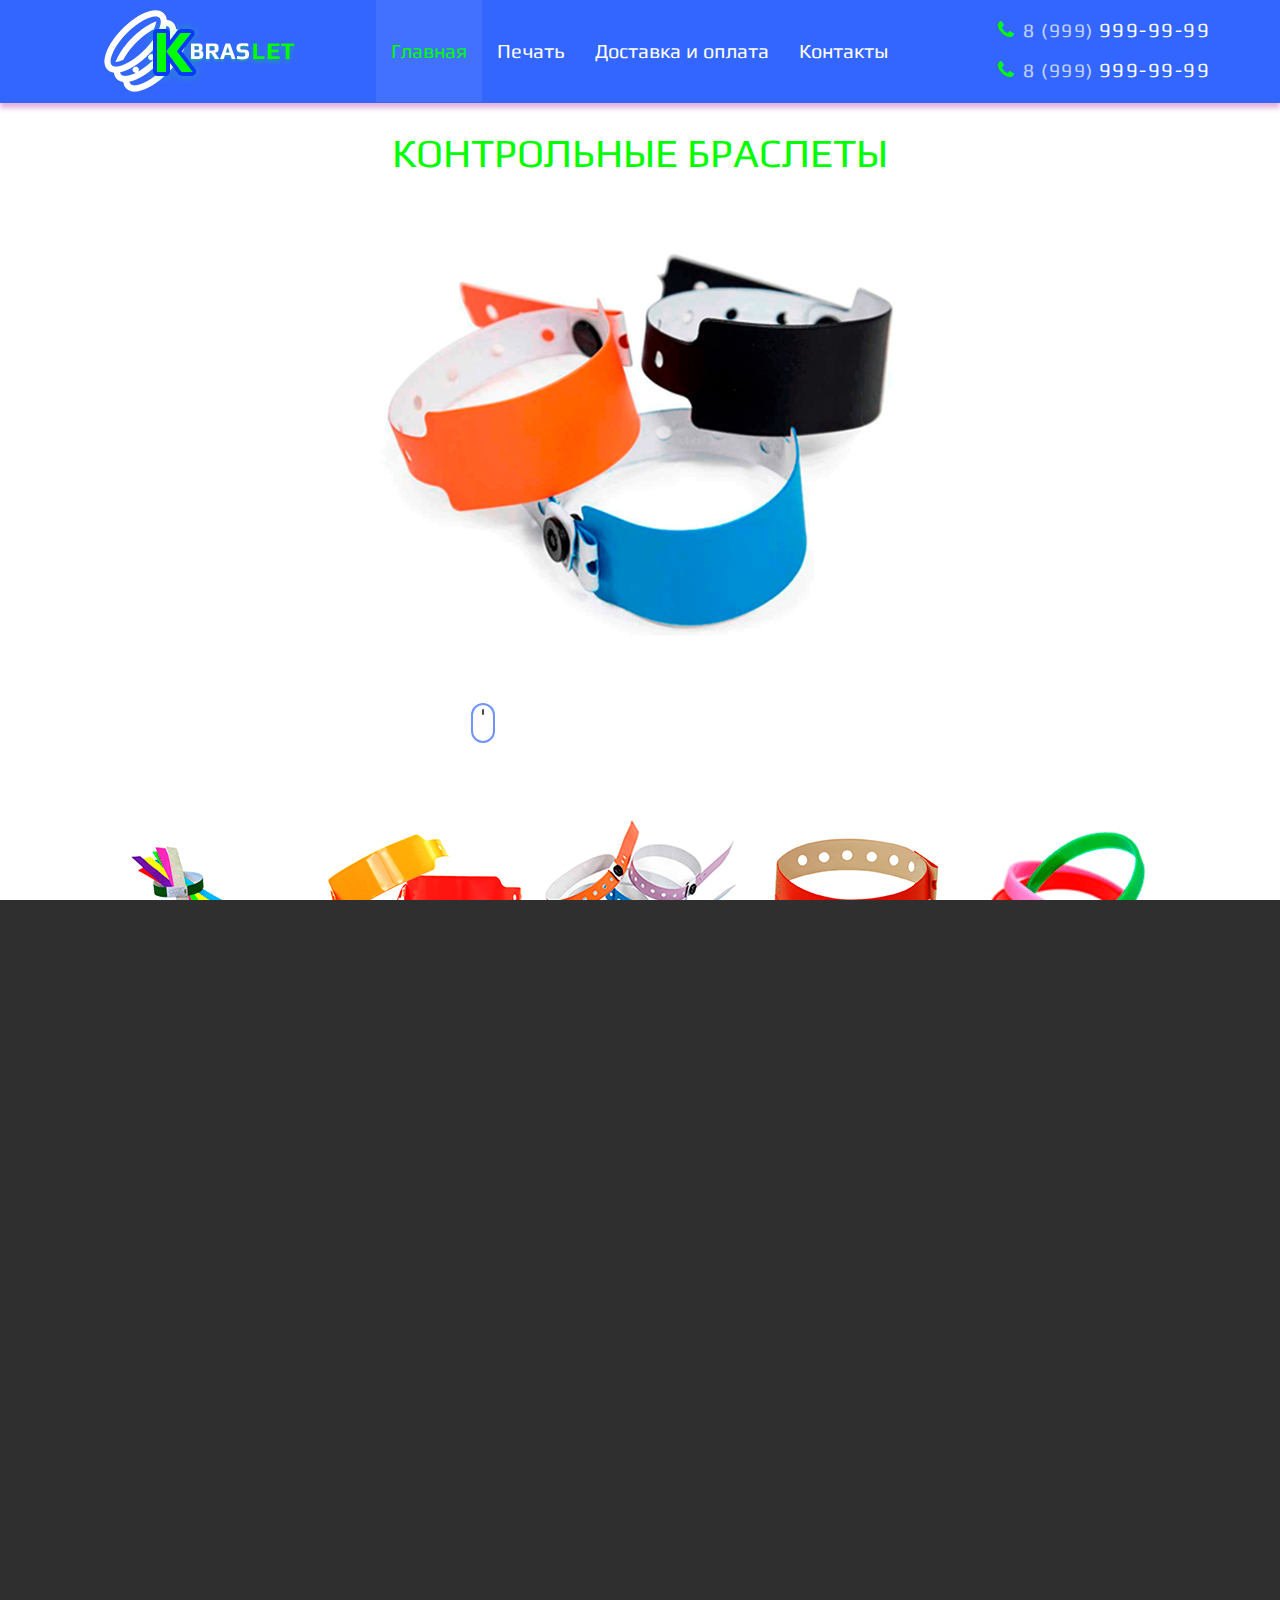
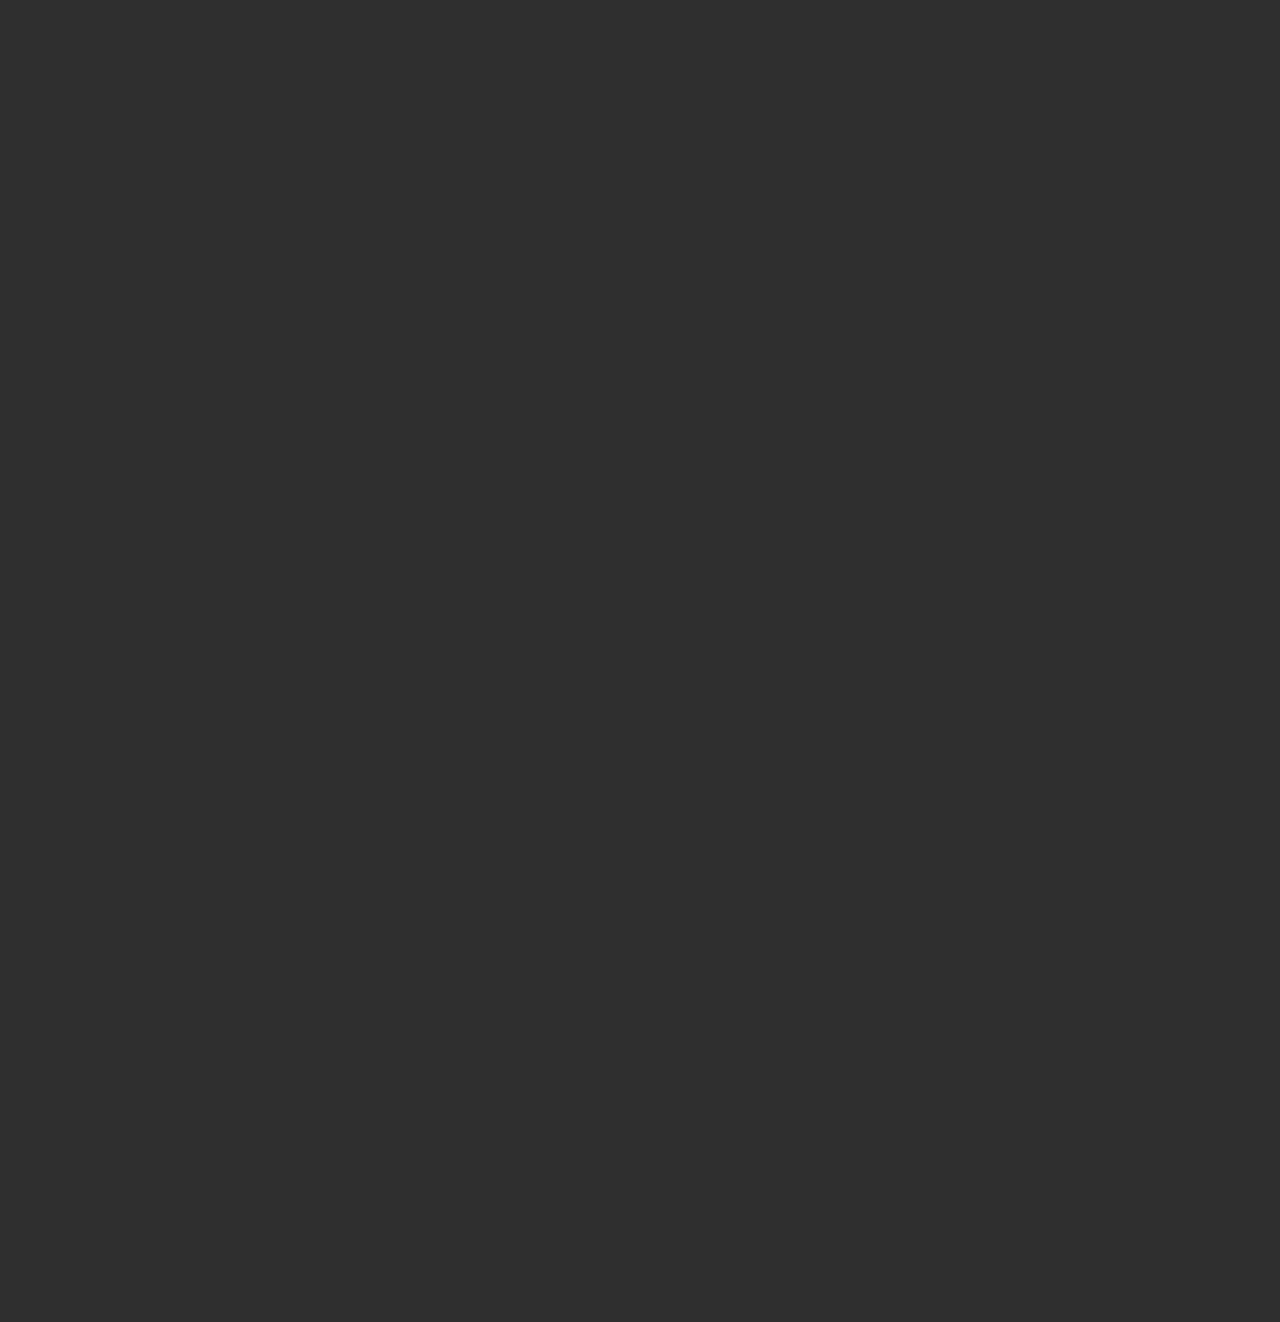
==== commit a521b70b: "Added Action image and animate it" ====
--- a/index.html
+++ b/index.html
@@ -250,19 +250,21 @@
 															<div class="step-item">
 																
 																<div class="step-image i-4"></div><br>
-																
 																<h3>Получение и оплата</h3>
 																<p>Вы получаете товар <br>
 																и оплачиваете его</p>
-																
-																
 															</div>
 															
 														</div>
-														
+													<div class="fiftyfree">
 													<!-- Часы  -->
+													<p>До конца акции осталось: </p>
 													<div class="clock"></div>
-														<a href="form" class="button pulse-button centered popup">Оставить заявку</a>
+													<!-- Акция 50%  -->
+													<div class="action50 step-image"></div>
+													<!-- Кнопка заказать  -->
+													<a href="form" class="button pulse-button popup">Оставить заявку</a>
+													</div>
 														
 													</div>
 												</div>
--- a/css/main.min.css
+++ b/css/main.min.css
@@ -7,4 +7,4 @@
  * @author Jonathan Suh @jonsuh
  * @site https://jonsuh.com/hamburgers
  * @link https://github.com/jonsuh/hamburgers
- */.hamburger{font:inherit;display:inline-block;overflow:visible;margin:0;padding:15px;cursor:pointer;-webkit-transition-timing-function:linear;-o-transition-timing-function:linear;transition-timing-function:linear;-webkit-transition-duration:.15s;-o-transition-duration:.15s;transition-duration:.15s;-webkit-transition-property:opacity,-webkit-filter;transition-property:opacity,-webkit-filter;-o-transition-property:opacity,filter;transition-property:opacity,filter;transition-property:opacity,filter,-webkit-filter;text-transform:none;color:inherit;border:0;background-color:transparent}.hamburger:hover{opacity:.7}.hamburger-box{position:relative;display:inline-block;width:40px;height:24px}.hamburger-inner{top:50%;display:block;margin-top:-2px}.hamburger-inner,.hamburger-inner:after,.hamburger-inner:before{position:absolute;width:40px;height:4px;-webkit-transition-timing-function:ease;-o-transition-timing-function:ease;transition-timing-function:ease;-webkit-transition-duration:.15s;-o-transition-duration:.15s;transition-duration:.15s;-webkit-transition-property:-webkit-transform;transition-property:-webkit-transform;-o-transition-property:transform;transition-property:transform;transition-property:transform,-webkit-transform;-webkit-border-radius:4px;border-radius:4px;background-color:#000}.hamburger-inner:after,.hamburger-inner:before{display:block;content:""}.hamburger-inner:before{top:-10px}.hamburger-inner:after{bottom:-10px}.hamburger--3dx .hamburger-box{-webkit-perspective:80px;perspective:80px}.hamburger--3dx .hamburger-inner{-webkit-transition:background-color 0s cubic-bezier(.645,.045,.355,1) .1s,-webkit-transform .15s cubic-bezier(.645,.045,.355,1);transition:background-color 0s cubic-bezier(.645,.045,.355,1) .1s,-webkit-transform .15s cubic-bezier(.645,.045,.355,1);-o-transition:transform .15s cubic-bezier(.645,.045,.355,1),background-color 0s cubic-bezier(.645,.045,.355,1) .1s;transition:transform .15s cubic-bezier(.645,.045,.355,1),background-color 0s cubic-bezier(.645,.045,.355,1) .1s;transition:transform .15s cubic-bezier(.645,.045,.355,1),background-color 0s cubic-bezier(.645,.045,.355,1) .1s,-webkit-transform .15s cubic-bezier(.645,.045,.355,1)}.hamburger--3dx .hamburger-inner:after,.hamburger--3dx .hamburger-inner:before{-webkit-transition:-webkit-transform 0s cubic-bezier(.645,.045,.355,1) .1s;transition:-webkit-transform 0s cubic-bezier(.645,.045,.355,1) .1s;-o-transition:transform 0s cubic-bezier(.645,.045,.355,1) .1s;transition:transform 0s cubic-bezier(.645,.045,.355,1) .1s;transition:transform 0s cubic-bezier(.645,.045,.355,1) .1s,-webkit-transform 0s cubic-bezier(.645,.045,.355,1) .1s}.hamburger--3dx.is-active .hamburger-inner{-webkit-transform:rotateY(180deg);transform:rotateY(180deg);background-color:transparent}.hamburger--3dx.is-active .hamburger-inner:before{-webkit-transform:translate3d(0,10px,0) rotate(45deg);transform:translate3d(0,10px,0) rotate(45deg)}.hamburger--3dx.is-active .hamburger-inner:after{-webkit-transform:translate3d(0,-10px,0) rotate(-45deg);transform:translate3d(0,-10px,0) rotate(-45deg)}.hamburger--3dx-r .hamburger-box{-webkit-perspective:80px;perspective:80px}.hamburger--3dx-r .hamburger-inner{-webkit-transition:background-color 0s cubic-bezier(.645,.045,.355,1) .1s,-webkit-transform .15s cubic-bezier(.645,.045,.355,1);transition:background-color 0s cubic-bezier(.645,.045,.355,1) .1s,-webkit-transform .15s cubic-bezier(.645,.045,.355,1);-o-transition:transform .15s cubic-bezier(.645,.045,.355,1),background-color 0s cubic-bezier(.645,.045,.355,1) .1s;transition:transform .15s cubic-bezier(.645,.045,.355,1),background-color 0s cubic-bezier(.645,.045,.355,1) .1s;transition:transform .15s cubic-bezier(.645,.045,.355,1),background-color 0s cubic-bezier(.645,.045,.355,1) .1s,-webkit-transform .15s cubic-bezier(.645,.045,.355,1)}.hamburger--3dx-r .hamburger-inner:after,.hamburger--3dx-r .hamburger-inner:before{-webkit-transition:-webkit-transform 0s cubic-bezier(.645,.045,.355,1) .1s;transition:-webkit-transform 0s cubic-bezier(.645,.045,.355,1) .1s;-o-transition:transform 0s cubic-bezier(.645,.045,.355,1) .1s;transition:transform 0s cubic-bezier(.645,.045,.355,1) .1s;transition:transform 0s cubic-bezier(.645,.045,.355,1) .1s,-webkit-transform 0s cubic-bezier(.645,.045,.355,1) .1s}.hamburger--3dx-r.is-active .hamburger-inner{-webkit-transform:rotateY(-180deg);transform:rotateY(-180deg);background-color:transparent}.hamburger--3dx-r.is-active .hamburger-inner:before{-webkit-transform:translate3d(0,10px,0) rotate(45deg);transform:translate3d(0,10px,0) rotate(45deg)}.hamburger--3dx-r.is-active .hamburger-inner:after{-webkit-transform:translate3d(0,-10px,0) rotate(-45deg);transform:translate3d(0,-10px,0) rotate(-45deg)}.hamburger--3dy .hamburger-box{-webkit-perspective:80px;perspective:80px}.hamburger--3dy .hamburger-inner{-webkit-transition:background-color 0s cubic-bezier(.645,.045,.355,1) .1s,-webkit-transform .15s cubic-bezier(.645,.045,.355,1);transition:background-color 0s cubic-bezier(.645,.045,.355,1) .1s,-webkit-transform .15s cubic-bezier(.645,.045,.355,1);-o-transition:transform .15s cubic-bezier(.645,.045,.355,1),background-color 0s cubic-bezier(.645,.045,.355,1) .1s;transition:transform .15s cubic-bezier(.645,.045,.355,1),background-color 0s cubic-bezier(.645,.045,.355,1) .1s;transition:transform .15s cubic-bezier(.645,.045,.355,1),background-color 0s cubic-bezier(.645,.045,.355,1) .1s,-webkit-transform .15s cubic-bezier(.645,.045,.355,1)}.hamburger--3dy .hamburger-inner:after,.hamburger--3dy .hamburger-inner:before{-webkit-transition:-webkit-transform 0s cubic-bezier(.645,.045,.355,1) .1s;transition:-webkit-transform 0s cubic-bezier(.645,.045,.355,1) .1s;-o-transition:transform 0s cubic-bezier(.645,.045,.355,1) .1s;transition:transform 0s cubic-bezier(.645,.045,.355,1) .1s;transition:transform 0s cubic-bezier(.645,.045,.355,1) .1s,-webkit-transform 0s cubic-bezier(.645,.045,.355,1) .1s}.hamburger--3dy.is-active .hamburger-inner{-webkit-transform:rotateX(-180deg);transform:rotateX(-180deg);background-color:transparent}.hamburger--3dy.is-active .hamburger-inner:before{-webkit-transform:translate3d(0,10px,0) rotate(45deg);transform:translate3d(0,10px,0) rotate(45deg)}.hamburger--3dy.is-active .hamburger-inner:after{-webkit-transform:translate3d(0,-10px,0) rotate(-45deg);transform:translate3d(0,-10px,0) rotate(-45deg)}.hamburger--3dy-r .hamburger-box{-webkit-perspective:80px;perspective:80px}.hamburger--3dy-r .hamburger-inner{-webkit-transition:background-color 0s cubic-bezier(.645,.045,.355,1) .1s,-webkit-transform .15s cubic-bezier(.645,.045,.355,1);transition:background-color 0s cubic-bezier(.645,.045,.355,1) .1s,-webkit-transform .15s cubic-bezier(.645,.045,.355,1);-o-transition:transform .15s cubic-bezier(.645,.045,.355,1),background-color 0s cubic-bezier(.645,.045,.355,1) .1s;transition:transform .15s cubic-bezier(.645,.045,.355,1),background-color 0s cubic-bezier(.645,.045,.355,1) .1s;transition:transform .15s cubic-bezier(.645,.045,.355,1),background-color 0s cubic-bezier(.645,.045,.355,1) .1s,-webkit-transform .15s cubic-bezier(.645,.045,.355,1)}.hamburger--3dy-r .hamburger-inner:after,.hamburger--3dy-r .hamburger-inner:before{-webkit-transition:-webkit-transform 0s cubic-bezier(.645,.045,.355,1) .1s;transition:-webkit-transform 0s cubic-bezier(.645,.045,.355,1) .1s;-o-transition:transform 0s cubic-bezier(.645,.045,.355,1) .1s;transition:transform 0s cubic-bezier(.645,.045,.355,1) .1s;transition:transform 0s cubic-bezier(.645,.045,.355,1) .1s,-webkit-transform 0s cubic-bezier(.645,.045,.355,1) .1s}.hamburger--3dy-r.is-active .hamburger-inner{-webkit-transform:rotateX(180deg);transform:rotateX(180deg);background-color:transparent}.hamburger--3dy-r.is-active .hamburger-inner:before{-webkit-transform:translate3d(0,10px,0) rotate(45deg);transform:translate3d(0,10px,0) rotate(45deg)}.hamburger--3dy-r.is-active .hamburger-inner:after{-webkit-transform:translate3d(0,-10px,0) rotate(-45deg);transform:translate3d(0,-10px,0) rotate(-45deg)}.hamburger--3dxy .hamburger-box{-webkit-perspective:80px;perspective:80px}.hamburger--3dxy .hamburger-inner{-webkit-transition:background-color 0s cubic-bezier(.645,.045,.355,1) .1s,-webkit-transform .15s cubic-bezier(.645,.045,.355,1);transition:background-color 0s cubic-bezier(.645,.045,.355,1) .1s,-webkit-transform .15s cubic-bezier(.645,.045,.355,1);-o-transition:transform .15s cubic-bezier(.645,.045,.355,1),background-color 0s cubic-bezier(.645,.045,.355,1) .1s;transition:transform .15s cubic-bezier(.645,.045,.355,1),background-color 0s cubic-bezier(.645,.045,.355,1) .1s;transition:transform .15s cubic-bezier(.645,.045,.355,1),background-color 0s cubic-bezier(.645,.045,.355,1) .1s,-webkit-transform .15s cubic-bezier(.645,.045,.355,1)}.hamburger--3dxy .hamburger-inner:after,.hamburger--3dxy .hamburger-inner:before{-webkit-transition:-webkit-transform 0s cubic-bezier(.645,.045,.355,1) .1s;transition:-webkit-transform 0s cubic-bezier(.645,.045,.355,1) .1s;-o-transition:transform 0s cubic-bezier(.645,.045,.355,1) .1s;transition:transform 0s cubic-bezier(.645,.045,.355,1) .1s;transition:transform 0s cubic-bezier(.645,.045,.355,1) .1s,-webkit-transform 0s cubic-bezier(.645,.045,.355,1) .1s}.hamburger--3dxy.is-active .hamburger-inner{-webkit-transform:rotateX(180deg) rotateY(180deg);transform:rotateX(180deg) rotateY(180deg);background-color:transparent}.hamburger--3dxy.is-active .hamburger-inner:before{-webkit-transform:translate3d(0,10px,0) rotate(45deg);transform:translate3d(0,10px,0) rotate(45deg)}.hamburger--3dxy.is-active .hamburger-inner:after{-webkit-transform:translate3d(0,-10px,0) rotate(-45deg);transform:translate3d(0,-10px,0) rotate(-45deg)}.hamburger--3dxy-r .hamburger-box{-webkit-perspective:80px;perspective:80px}.hamburger--3dxy-r .hamburger-inner{-webkit-transition:background-color 0s cubic-bezier(.645,.045,.355,1) .1s,-webkit-transform .15s cubic-bezier(.645,.045,.355,1);transition:background-color 0s cubic-bezier(.645,.045,.355,1) .1s,-webkit-transform .15s cubic-bezier(.645,.045,.355,1);-o-transition:transform .15s cubic-bezier(.645,.045,.355,1),background-color 0s cubic-bezier(.645,.045,.355,1) .1s;transition:transform .15s cubic-bezier(.645,.045,.355,1),background-color 0s cubic-bezier(.645,.045,.355,1) .1s;transition:transform .15s cubic-bezier(.645,.045,.355,1),background-color 0s cubic-bezier(.645,.045,.355,1) .1s,-webkit-transform .15s cubic-bezier(.645,.045,.355,1)}.hamburger--3dxy-r .hamburger-inner:after,.hamburger--3dxy-r .hamburger-inner:before{-webkit-transition:-webkit-transform 0s cubic-bezier(.645,.045,.355,1) .1s;transition:-webkit-transform 0s cubic-bezier(.645,.045,.355,1) .1s;-o-transition:transform 0s cubic-bezier(.645,.045,.355,1) .1s;transition:transform 0s cubic-bezier(.645,.045,.355,1) .1s;transition:transform 0s cubic-bezier(.645,.045,.355,1) .1s,-webkit-transform 0s cubic-bezier(.645,.045,.355,1) .1s}.hamburger--3dxy-r.is-active .hamburger-inner{-webkit-transform:rotateX(180deg) rotateY(180deg) rotate(-180deg);transform:rotateX(180deg) rotateY(180deg) rotate(-180deg);background-color:transparent}.hamburger--3dxy-r.is-active .hamburger-inner:before{-webkit-transform:translate3d(0,10px,0) rotate(45deg);transform:translate3d(0,10px,0) rotate(45deg)}.hamburger--3dxy-r.is-active .hamburger-inner:after{-webkit-transform:translate3d(0,-10px,0) rotate(-45deg);transform:translate3d(0,-10px,0) rotate(-45deg)}.hamburger--arrow.is-active .hamburger-inner:before{-webkit-transform:translate3d(-8px,0,0) rotate(-45deg) scaleX(.7);transform:translate3d(-8px,0,0) rotate(-45deg) scaleX(.7)}.hamburger--arrow.is-active .hamburger-inner:after{-webkit-transform:translate3d(-8px,0,0) rotate(45deg) scaleX(.7);transform:translate3d(-8px,0,0) rotate(45deg) scaleX(.7)}.hamburger--arrow-r.is-active .hamburger-inner:before{-webkit-transform:translate3d(8px,0,0) rotate(45deg) scaleX(.7);transform:translate3d(8px,0,0) rotate(45deg) scaleX(.7)}.hamburger--arrow-r.is-active .hamburger-inner:after{-webkit-transform:translate3d(8px,0,0) rotate(-45deg) scaleX(.7);transform:translate3d(8px,0,0) rotate(-45deg) scaleX(.7)}.hamburger--arrowalt .hamburger-inner:before{-webkit-transition:top .1s ease .1s,-webkit-transform .1s cubic-bezier(.165,.84,.44,1);transition:top .1s ease .1s,-webkit-transform .1s cubic-bezier(.165,.84,.44,1);-o-transition:top .1s ease .1s,transform .1s cubic-bezier(.165,.84,.44,1);transition:top .1s ease .1s,transform .1s cubic-bezier(.165,.84,.44,1);transition:top .1s ease .1s,transform .1s cubic-bezier(.165,.84,.44,1),-webkit-transform .1s cubic-bezier(.165,.84,.44,1)}.hamburger--arrowalt .hamburger-inner:after{-webkit-transition:bottom .1s ease .1s,-webkit-transform .1s cubic-bezier(.165,.84,.44,1);transition:bottom .1s ease .1s,-webkit-transform .1s cubic-bezier(.165,.84,.44,1);-o-transition:bottom .1s ease .1s,transform .1s cubic-bezier(.165,.84,.44,1);transition:bottom .1s ease .1s,transform .1s cubic-bezier(.165,.84,.44,1);transition:bottom .1s ease .1s,transform .1s cubic-bezier(.165,.84,.44,1),-webkit-transform .1s cubic-bezier(.165,.84,.44,1)}.hamburger--arrowalt.is-active .hamburger-inner:before{top:0;-webkit-transition:top .1s ease,-webkit-transform .1s cubic-bezier(.895,.03,.685,.22) .1s;transition:top .1s ease,-webkit-transform .1s cubic-bezier(.895,.03,.685,.22) .1s;-o-transition:top .1s ease,transform .1s cubic-bezier(.895,.03,.685,.22) .1s;transition:top .1s ease,transform .1s cubic-bezier(.895,.03,.685,.22) .1s;transition:top .1s ease,transform .1s cubic-bezier(.895,.03,.685,.22) .1s,-webkit-transform .1s cubic-bezier(.895,.03,.685,.22) .1s;-webkit-transform:translate3d(-8px,-10px,0) rotate(-45deg) scaleX(.7);transform:translate3d(-8px,-10px,0) rotate(-45deg) scaleX(.7)}.hamburger--arrowalt.is-active .hamburger-inner:after{bottom:0;-webkit-transition:bottom .1s ease,-webkit-transform .1s cubic-bezier(.895,.03,.685,.22) .1s;transition:bottom .1s ease,-webkit-transform .1s cubic-bezier(.895,.03,.685,.22) .1s;-o-transition:bottom .1s ease,transform .1s cubic-bezier(.895,.03,.685,.22) .1s;transition:bottom .1s ease,transform .1s cubic-bezier(.895,.03,.685,.22) .1s;transition:bottom .1s ease,transform .1s cubic-bezier(.895,.03,.685,.22) .1s,-webkit-transform .1s cubic-bezier(.895,.03,.685,.22) .1s;-webkit-transform:translate3d(-8px,10px,0) rotate(45deg) scaleX(.7);transform:translate3d(-8px,10px,0) rotate(45deg) scaleX(.7)}.hamburger--arrowalt-r .hamburger-inner:before{-webkit-transition:top .1s ease .1s,-webkit-transform .1s cubic-bezier(.165,.84,.44,1);transition:top .1s ease .1s,-webkit-transform .1s cubic-bezier(.165,.84,.44,1);-o-transition:top .1s ease .1s,transform .1s cubic-bezier(.165,.84,.44,1);transition:top .1s ease .1s,transform .1s cubic-bezier(.165,.84,.44,1);transition:top .1s ease .1s,transform .1s cubic-bezier(.165,.84,.44,1),-webkit-transform .1s cubic-bezier(.165,.84,.44,1)}.hamburger--arrowalt-r .hamburger-inner:after{-webkit-transition:bottom .1s ease .1s,-webkit-transform .1s cubic-bezier(.165,.84,.44,1);transition:bottom .1s ease .1s,-webkit-transform .1s cubic-bezier(.165,.84,.44,1);-o-transition:bottom .1s ease .1s,transform .1s cubic-bezier(.165,.84,.44,1);transition:bottom .1s ease .1s,transform .1s cubic-bezier(.165,.84,.44,1);transition:bottom .1s ease .1s,transform .1s cubic-bezier(.165,.84,.44,1),-webkit-transform .1s cubic-bezier(.165,.84,.44,1)}.hamburger--arrowalt-r.is-active .hamburger-inner:before{top:0;-webkit-transition:top .1s ease,-webkit-transform .1s cubic-bezier(.895,.03,.685,.22) .1s;transition:top .1s ease,-webkit-transform .1s cubic-bezier(.895,.03,.685,.22) .1s;-o-transition:top .1s ease,transform .1s cubic-bezier(.895,.03,.685,.22) .1s;transition:top .1s ease,transform .1s cubic-bezier(.895,.03,.685,.22) .1s;transition:top .1s ease,transform .1s cubic-bezier(.895,.03,.685,.22) .1s,-webkit-transform .1s cubic-bezier(.895,.03,.685,.22) .1s;-webkit-transform:translate3d(8px,-10px,0) rotate(45deg) scaleX(.7);transform:translate3d(8px,-10px,0) rotate(45deg) scaleX(.7)}.hamburger--arrowalt-r.is-active .hamburger-inner:after{bottom:0;-webkit-transition:bottom .1s ease,-webkit-transform .1s cubic-bezier(.895,.03,.685,.22) .1s;transition:bottom .1s ease,-webkit-transform .1s cubic-bezier(.895,.03,.685,.22) .1s;-o-transition:bottom .1s ease,transform .1s cubic-bezier(.895,.03,.685,.22) .1s;transition:bottom .1s ease,transform .1s cubic-bezier(.895,.03,.685,.22) .1s;transition:bottom .1s ease,transform .1s cubic-bezier(.895,.03,.685,.22) .1s,-webkit-transform .1s cubic-bezier(.895,.03,.685,.22) .1s;-webkit-transform:translate3d(8px,10px,0) rotate(-45deg) scaleX(.7);transform:translate3d(8px,10px,0) rotate(-45deg) scaleX(.7)}.hamburger--arrowturn.is-active .hamburger-inner{-webkit-transform:rotate(-180deg);-ms-transform:rotate(-180deg);transform:rotate(-180deg)}.hamburger--arrowturn.is-active .hamburger-inner:before{-webkit-transform:translate3d(8px,0,0) rotate(45deg) scaleX(.7);transform:translate3d(8px,0,0) rotate(45deg) scaleX(.7)}.hamburger--arrowturn.is-active .hamburger-inner:after{-webkit-transform:translate3d(8px,0,0) rotate(-45deg) scaleX(.7);transform:translate3d(8px,0,0) rotate(-45deg) scaleX(.7)}.hamburger--arrowturn-r.is-active .hamburger-inner{-webkit-transform:rotate(-180deg);-ms-transform:rotate(-180deg);transform:rotate(-180deg)}.hamburger--arrowturn-r.is-active .hamburger-inner:before{-webkit-transform:translate3d(-8px,0,0) rotate(-45deg) scaleX(.7);transform:translate3d(-8px,0,0) rotate(-45deg) scaleX(.7)}.hamburger--arrowturn-r.is-active .hamburger-inner:after{-webkit-transform:translate3d(-8px,0,0) rotate(45deg) scaleX(.7);transform:translate3d(-8px,0,0) rotate(45deg) scaleX(.7)}.hamburger--boring .hamburger-inner,.hamburger--boring .hamburger-inner:after,.hamburger--boring .hamburger-inner:before{-webkit-transition-property:none;-o-transition-property:none;transition-property:none}.hamburger--boring.is-active .hamburger-inner{-webkit-transform:rotate(45deg);-ms-transform:rotate(45deg);transform:rotate(45deg)}.hamburger--boring.is-active .hamburger-inner:before{top:0;opacity:0}.hamburger--boring.is-active .hamburger-inner:after{bottom:0;-webkit-transform:rotate(-90deg);-ms-transform:rotate(-90deg);transform:rotate(-90deg)}.hamburger--collapse .hamburger-inner{top:auto;bottom:0;-webkit-transition-delay:.13s;-o-transition-delay:.13s;transition-delay:.13s;-webkit-transition-timing-function:cubic-bezier(.55,.055,.675,.19);-o-transition-timing-function:cubic-bezier(.55,.055,.675,.19);transition-timing-function:cubic-bezier(.55,.055,.675,.19);-webkit-transition-duration:.13s;-o-transition-duration:.13s;transition-duration:.13s}.hamburger--collapse .hamburger-inner:after{top:-20px;-webkit-transition:top .2s cubic-bezier(.33333,.66667,.66667,1) .2s,opacity .1s linear;-o-transition:top .2s cubic-bezier(.33333,.66667,.66667,1) .2s,opacity .1s linear;transition:top .2s cubic-bezier(.33333,.66667,.66667,1) .2s,opacity .1s linear}.hamburger--collapse .hamburger-inner:before{-webkit-transition:top .12s cubic-bezier(.33333,.66667,.66667,1) .2s,-webkit-transform .13s cubic-bezier(.55,.055,.675,.19);transition:top .12s cubic-bezier(.33333,.66667,.66667,1) .2s,-webkit-transform .13s cubic-bezier(.55,.055,.675,.19);-o-transition:top .12s cubic-bezier(.33333,.66667,.66667,1) .2s,transform .13s cubic-bezier(.55,.055,.675,.19);transition:top .12s cubic-bezier(.33333,.66667,.66667,1) .2s,transform .13s cubic-bezier(.55,.055,.675,.19);transition:top .12s cubic-bezier(.33333,.66667,.66667,1) .2s,transform .13s cubic-bezier(.55,.055,.675,.19),-webkit-transform .13s cubic-bezier(.55,.055,.675,.19)}.hamburger--collapse.is-active .hamburger-inner{-webkit-transition-delay:.22s;-o-transition-delay:.22s;transition-delay:.22s;-webkit-transition-timing-function:cubic-bezier(.215,.61,.355,1);-o-transition-timing-function:cubic-bezier(.215,.61,.355,1);transition-timing-function:cubic-bezier(.215,.61,.355,1);-webkit-transform:translate3d(0,-10px,0) rotate(-45deg);transform:translate3d(0,-10px,0) rotate(-45deg)}.hamburger--collapse.is-active .hamburger-inner:after{top:0;-webkit-transition:top .2s cubic-bezier(.33333,0,.66667,.33333),opacity .1s linear .22s;-o-transition:top .2s cubic-bezier(.33333,0,.66667,.33333),opacity .1s linear .22s;transition:top .2s cubic-bezier(.33333,0,.66667,.33333),opacity .1s linear .22s;opacity:0}.hamburger--collapse.is-active .hamburger-inner:before{top:0;-webkit-transition:top .1s cubic-bezier(.33333,0,.66667,.33333) .16s,-webkit-transform .13s cubic-bezier(.215,.61,.355,1) .25s;transition:top .1s cubic-bezier(.33333,0,.66667,.33333) .16s,-webkit-transform .13s cubic-bezier(.215,.61,.355,1) .25s;-o-transition:top .1s cubic-bezier(.33333,0,.66667,.33333) .16s,transform .13s cubic-bezier(.215,.61,.355,1) .25s;transition:top .1s cubic-bezier(.33333,0,.66667,.33333) .16s,transform .13s cubic-bezier(.215,.61,.355,1) .25s;transition:top .1s cubic-bezier(.33333,0,.66667,.33333) .16s,transform .13s cubic-bezier(.215,.61,.355,1) .25s,-webkit-transform .13s cubic-bezier(.215,.61,.355,1) .25s;-webkit-transform:rotate(-90deg);-ms-transform:rotate(-90deg);transform:rotate(-90deg)}.hamburger--collapse-r .hamburger-inner{top:auto;bottom:0;-webkit-transition-delay:.13s;-o-transition-delay:.13s;transition-delay:.13s;-webkit-transition-timing-function:cubic-bezier(.55,.055,.675,.19);-o-transition-timing-function:cubic-bezier(.55,.055,.675,.19);transition-timing-function:cubic-bezier(.55,.055,.675,.19);-webkit-transition-duration:.13s;-o-transition-duration:.13s;transition-duration:.13s}.hamburger--collapse-r .hamburger-inner:after{top:-20px;-webkit-transition:top .2s cubic-bezier(.33333,.66667,.66667,1) .2s,opacity .1s linear;-o-transition:top .2s cubic-bezier(.33333,.66667,.66667,1) .2s,opacity .1s linear;transition:top .2s cubic-bezier(.33333,.66667,.66667,1) .2s,opacity .1s linear}.hamburger--collapse-r .hamburger-inner:before{-webkit-transition:top .12s cubic-bezier(.33333,.66667,.66667,1) .2s,-webkit-transform .13s cubic-bezier(.55,.055,.675,.19);transition:top .12s cubic-bezier(.33333,.66667,.66667,1) .2s,-webkit-transform .13s cubic-bezier(.55,.055,.675,.19);-o-transition:top .12s cubic-bezier(.33333,.66667,.66667,1) .2s,transform .13s cubic-bezier(.55,.055,.675,.19);transition:top .12s cubic-bezier(.33333,.66667,.66667,1) .2s,transform .13s cubic-bezier(.55,.055,.675,.19);transition:top .12s cubic-bezier(.33333,.66667,.66667,1) .2s,transform .13s cubic-bezier(.55,.055,.675,.19),-webkit-transform .13s cubic-bezier(.55,.055,.675,.19)}.hamburger--collapse-r.is-active .hamburger-inner{-webkit-transition-delay:.22s;-o-transition-delay:.22s;transition-delay:.22s;-webkit-transition-timing-function:cubic-bezier(.215,.61,.355,1);-o-transition-timing-function:cubic-bezier(.215,.61,.355,1);transition-timing-function:cubic-bezier(.215,.61,.355,1);-webkit-transform:translate3d(0,-10px,0) rotate(45deg);transform:translate3d(0,-10px,0) rotate(45deg)}.hamburger--collapse-r.is-active .hamburger-inner:after{top:0;-webkit-transition:top .2s cubic-bezier(.33333,0,.66667,.33333),opacity .1s linear .22s;-o-transition:top .2s cubic-bezier(.33333,0,.66667,.33333),opacity .1s linear .22s;transition:top .2s cubic-bezier(.33333,0,.66667,.33333),opacity .1s linear .22s;opacity:0}.hamburger--collapse-r.is-active .hamburger-inner:before{top:0;-webkit-transition:top .1s cubic-bezier(.33333,0,.66667,.33333) .16s,-webkit-transform .13s cubic-bezier(.215,.61,.355,1) .25s;transition:top .1s cubic-bezier(.33333,0,.66667,.33333) .16s,-webkit-transform .13s cubic-bezier(.215,.61,.355,1) .25s;-o-transition:top .1s cubic-bezier(.33333,0,.66667,.33333) .16s,transform .13s cubic-bezier(.215,.61,.355,1) .25s;transition:top .1s cubic-bezier(.33333,0,.66667,.33333) .16s,transform .13s cubic-bezier(.215,.61,.355,1) .25s;transition:top .1s cubic-bezier(.33333,0,.66667,.33333) .16s,transform .13s cubic-bezier(.215,.61,.355,1) .25s,-webkit-transform .13s cubic-bezier(.215,.61,.355,1) .25s;-webkit-transform:rotate(90deg);-ms-transform:rotate(90deg);transform:rotate(90deg)}.hamburger--elastic .hamburger-inner{top:2px;-webkit-transition-timing-function:cubic-bezier(.68,-.55,.265,1.55);-o-transition-timing-function:cubic-bezier(.68,-.55,.265,1.55);transition-timing-function:cubic-bezier(.68,-.55,.265,1.55);-webkit-transition-duration:.275s;-o-transition-duration:.275s;transition-duration:.275s}.hamburger--elastic .hamburger-inner:before{top:10px;-webkit-transition:opacity .125s ease .275s;-o-transition:opacity .125s ease .275s;transition:opacity .125s ease .275s}.hamburger--elastic .hamburger-inner:after{top:20px;-webkit-transition:-webkit-transform 275ms cubic-bezier(.68,-.55,.265,1.55);transition:-webkit-transform 275ms cubic-bezier(.68,-.55,.265,1.55);-o-transition:transform 275ms cubic-bezier(.68,-.55,.265,1.55);transition:transform 275ms cubic-bezier(.68,-.55,.265,1.55);transition:transform 275ms cubic-bezier(.68,-.55,.265,1.55),-webkit-transform 275ms cubic-bezier(.68,-.55,.265,1.55)}.hamburger--elastic.is-active .hamburger-inner{-webkit-transition-delay:75ms;-o-transition-delay:75ms;transition-delay:75ms;-webkit-transform:translate3d(0,10px,0) rotate(135deg);transform:translate3d(0,10px,0) rotate(135deg)}.hamburger--elastic.is-active .hamburger-inner:before{-webkit-transition-delay:0s;-o-transition-delay:0s;transition-delay:0s;opacity:0}.hamburger--elastic.is-active .hamburger-inner:after{-webkit-transition-delay:75ms;-o-transition-delay:75ms;transition-delay:75ms;-webkit-transform:translate3d(0,-20px,0) rotate(-270deg);transform:translate3d(0,-20px,0) rotate(-270deg)}.hamburger--elastic-r .hamburger-inner{top:2px;-webkit-transition-timing-function:cubic-bezier(.68,-.55,.265,1.55);-o-transition-timing-function:cubic-bezier(.68,-.55,.265,1.55);transition-timing-function:cubic-bezier(.68,-.55,.265,1.55);-webkit-transition-duration:.275s;-o-transition-duration:.275s;transition-duration:.275s}.hamburger--elastic-r .hamburger-inner:before{top:10px;-webkit-transition:opacity .125s ease .275s;-o-transition:opacity .125s ease .275s;transition:opacity .125s ease .275s}.hamburger--elastic-r .hamburger-inner:after{top:20px;-webkit-transition:-webkit-transform 275ms cubic-bezier(.68,-.55,.265,1.55);transition:-webkit-transform 275ms cubic-bezier(.68,-.55,.265,1.55);-o-transition:transform 275ms cubic-bezier(.68,-.55,.265,1.55);transition:transform 275ms cubic-bezier(.68,-.55,.265,1.55);transition:transform 275ms cubic-bezier(.68,-.55,.265,1.55),-webkit-transform 275ms cubic-bezier(.68,-.55,.265,1.55)}.hamburger--elastic-r.is-active .hamburger-inner{-webkit-transition-delay:75ms;-o-transition-delay:75ms;transition-delay:75ms;-webkit-transform:translate3d(0,10px,0) rotate(-135deg);transform:translate3d(0,10px,0) rotate(-135deg)}.hamburger--elastic-r.is-active .hamburger-inner:before{-webkit-transition-delay:0s;-o-transition-delay:0s;transition-delay:0s;opacity:0}.hamburger--elastic-r.is-active .hamburger-inner:after{-webkit-transition-delay:75ms;-o-transition-delay:75ms;transition-delay:75ms;-webkit-transform:translate3d(0,-20px,0) rotate(270deg);transform:translate3d(0,-20px,0) rotate(270deg)}.hamburger--emphatic{overflow:hidden}.hamburger--emphatic .hamburger-inner{-webkit-transition:background-color .125s ease-in .175s;-o-transition:background-color .125s ease-in .175s;transition:background-color .125s ease-in .175s}.hamburger--emphatic .hamburger-inner:before{left:0;-webkit-transition:top 50ms linear 125ms,left 125ms ease-in 175ms,-webkit-transform 125ms cubic-bezier(.6,.04,.98,.335);transition:top 50ms linear 125ms,left 125ms ease-in 175ms,-webkit-transform 125ms cubic-bezier(.6,.04,.98,.335);-o-transition:transform 125ms cubic-bezier(.6,.04,.98,.335),top 50ms linear 125ms,left 125ms ease-in 175ms;transition:transform 125ms cubic-bezier(.6,.04,.98,.335),top 50ms linear 125ms,left 125ms ease-in 175ms;transition:transform 125ms cubic-bezier(.6,.04,.98,.335),top 50ms linear 125ms,left 125ms ease-in 175ms,-webkit-transform 125ms cubic-bezier(.6,.04,.98,.335)}.hamburger--emphatic .hamburger-inner:after{top:10px;right:0;-webkit-transition:top 50ms linear 125ms,right 125ms ease-in 175ms,-webkit-transform 125ms cubic-bezier(.6,.04,.98,.335);transition:top 50ms linear 125ms,right 125ms ease-in 175ms,-webkit-transform 125ms cubic-bezier(.6,.04,.98,.335);-o-transition:transform 125ms cubic-bezier(.6,.04,.98,.335),top 50ms linear 125ms,right 125ms ease-in 175ms;transition:transform 125ms cubic-bezier(.6,.04,.98,.335),top 50ms linear 125ms,right 125ms ease-in 175ms;transition:transform 125ms cubic-bezier(.6,.04,.98,.335),top 50ms linear 125ms,right 125ms ease-in 175ms,-webkit-transform 125ms cubic-bezier(.6,.04,.98,.335)}.hamburger--emphatic.is-active .hamburger-inner{-webkit-transition-delay:0s;-o-transition-delay:0s;transition-delay:0s;-webkit-transition-timing-function:ease-out;-o-transition-timing-function:ease-out;transition-timing-function:ease-out;background-color:transparent}.hamburger--emphatic.is-active .hamburger-inner:before{top:-80px;left:-80px;-webkit-transition:left 125ms ease-out,top 50ms linear 125ms,-webkit-transform 125ms cubic-bezier(.075,.82,.165,1) 175ms;transition:left 125ms ease-out,top 50ms linear 125ms,-webkit-transform 125ms cubic-bezier(.075,.82,.165,1) 175ms;-o-transition:left 125ms ease-out,top 50ms linear 125ms,transform 125ms cubic-bezier(.075,.82,.165,1) 175ms;transition:left 125ms ease-out,top 50ms linear 125ms,transform 125ms cubic-bezier(.075,.82,.165,1) 175ms;transition:left 125ms ease-out,top 50ms linear 125ms,transform 125ms cubic-bezier(.075,.82,.165,1) 175ms,-webkit-transform 125ms cubic-bezier(.075,.82,.165,1) 175ms;-webkit-transform:translate3d(80px,80px,0) rotate(45deg);transform:translate3d(80px,80px,0) rotate(45deg)}.hamburger--emphatic.is-active .hamburger-inner:after{top:-80px;right:-80px;-webkit-transition:right 125ms ease-out,top 50ms linear 125ms,-webkit-transform 125ms cubic-bezier(.075,.82,.165,1) 175ms;transition:right 125ms ease-out,top 50ms linear 125ms,-webkit-transform 125ms cubic-bezier(.075,.82,.165,1) 175ms;-o-transition:right 125ms ease-out,top 50ms linear 125ms,transform 125ms cubic-bezier(.075,.82,.165,1) 175ms;transition:right 125ms ease-out,top 50ms linear 125ms,transform 125ms cubic-bezier(.075,.82,.165,1) 175ms;transition:right 125ms ease-out,top 50ms linear 125ms,transform 125ms cubic-bezier(.075,.82,.165,1) 175ms,-webkit-transform 125ms cubic-bezier(.075,.82,.165,1) 175ms;-webkit-transform:translate3d(-80px,80px,0) rotate(-45deg);transform:translate3d(-80px,80px,0) rotate(-45deg)}.hamburger--emphatic-r{overflow:hidden}.hamburger--emphatic-r .hamburger-inner{-webkit-transition:background-color .125s ease-in .175s;-o-transition:background-color .125s ease-in .175s;transition:background-color .125s ease-in .175s}.hamburger--emphatic-r .hamburger-inner:before{left:0;-webkit-transition:top 50ms linear 125ms,left 125ms ease-in 175ms,-webkit-transform 125ms cubic-bezier(.6,.04,.98,.335);transition:top 50ms linear 125ms,left 125ms ease-in 175ms,-webkit-transform 125ms cubic-bezier(.6,.04,.98,.335);-o-transition:transform 125ms cubic-bezier(.6,.04,.98,.335),top 50ms linear 125ms,left 125ms ease-in 175ms;transition:transform 125ms cubic-bezier(.6,.04,.98,.335),top 50ms linear 125ms,left 125ms ease-in 175ms;transition:transform 125ms cubic-bezier(.6,.04,.98,.335),top 50ms linear 125ms,left 125ms ease-in 175ms,-webkit-transform 125ms cubic-bezier(.6,.04,.98,.335)}.hamburger--emphatic-r .hamburger-inner:after{top:10px;right:0;-webkit-transition:top 50ms linear 125ms,right 125ms ease-in 175ms,-webkit-transform 125ms cubic-bezier(.6,.04,.98,.335);transition:top 50ms linear 125ms,right 125ms ease-in 175ms,-webkit-transform 125ms cubic-bezier(.6,.04,.98,.335);-o-transition:transform 125ms cubic-bezier(.6,.04,.98,.335),top 50ms linear 125ms,right 125ms ease-in 175ms;transition:transform 125ms cubic-bezier(.6,.04,.98,.335),top 50ms linear 125ms,right 125ms ease-in 175ms;transition:transform 125ms cubic-bezier(.6,.04,.98,.335),top 50ms linear 125ms,right 125ms ease-in 175ms,-webkit-transform 125ms cubic-bezier(.6,.04,.98,.335)}.hamburger--emphatic-r.is-active .hamburger-inner{-webkit-transition-delay:0s;-o-transition-delay:0s;transition-delay:0s;-webkit-transition-timing-function:ease-out;-o-transition-timing-function:ease-out;transition-timing-function:ease-out;background-color:transparent}.hamburger--emphatic-r.is-active .hamburger-inner:before{top:80px;left:-80px;-webkit-transition:left 125ms ease-out,top 50ms linear 125ms,-webkit-transform 125ms cubic-bezier(.075,.82,.165,1) 175ms;transition:left 125ms ease-out,top 50ms linear 125ms,-webkit-transform 125ms cubic-bezier(.075,.82,.165,1) 175ms;-o-transition:left 125ms ease-out,top 50ms linear 125ms,transform 125ms cubic-bezier(.075,.82,.165,1) 175ms;transition:left 125ms ease-out,top 50ms linear 125ms,transform 125ms cubic-bezier(.075,.82,.165,1) 175ms;transition:left 125ms ease-out,top 50ms linear 125ms,transform 125ms cubic-bezier(.075,.82,.165,1) 175ms,-webkit-transform 125ms cubic-bezier(.075,.82,.165,1) 175ms;-webkit-transform:translate3d(80px,-80px,0) rotate(-45deg);transform:translate3d(80px,-80px,0) rotate(-45deg)}.hamburger--emphatic-r.is-active .hamburger-inner:after{top:80px;right:-80px;-webkit-transition:right 125ms ease-out,top 50ms linear 125ms,-webkit-transform 125ms cubic-bezier(.075,.82,.165,1) 175ms;transition:right 125ms ease-out,top 50ms linear 125ms,-webkit-transform 125ms cubic-bezier(.075,.82,.165,1) 175ms;-o-transition:right 125ms ease-out,top 50ms linear 125ms,transform 125ms cubic-bezier(.075,.82,.165,1) 175ms;transition:right 125ms ease-out,top 50ms linear 125ms,transform 125ms cubic-bezier(.075,.82,.165,1) 175ms;transition:right 125ms ease-out,top 50ms linear 125ms,transform 125ms cubic-bezier(.075,.82,.165,1) 175ms,-webkit-transform 125ms cubic-bezier(.075,.82,.165,1) 175ms;-webkit-transform:translate3d(-80px,-80px,0) rotate(45deg);transform:translate3d(-80px,-80px,0) rotate(45deg)}.hamburger--minus .hamburger-inner:after,.hamburger--minus .hamburger-inner:before{-webkit-transition:bottom .08s ease-out 0s,top .08s ease-out 0s,opacity 0s linear;-o-transition:bottom .08s ease-out 0s,top .08s ease-out 0s,opacity 0s linear;transition:bottom .08s ease-out 0s,top .08s ease-out 0s,opacity 0s linear}.hamburger--minus.is-active .hamburger-inner:after,.hamburger--minus.is-active .hamburger-inner:before{-webkit-transition:bottom .08s ease-out,top .08s ease-out,opacity 0s linear .08s;-o-transition:bottom .08s ease-out,top .08s ease-out,opacity 0s linear .08s;transition:bottom .08s ease-out,top .08s ease-out,opacity 0s linear .08s;opacity:0}.hamburger--minus.is-active .hamburger-inner:before{top:0}.hamburger--minus.is-active .hamburger-inner:after{bottom:0}.hamburger--slider .hamburger-inner{top:2px}.hamburger--slider .hamburger-inner:before{top:10px;-webkit-transition-timing-function:ease;-o-transition-timing-function:ease;transition-timing-function:ease;-webkit-transition-duration:.15s;-o-transition-duration:.15s;transition-duration:.15s;-webkit-transition-property:opacity,-webkit-transform;transition-property:opacity,-webkit-transform;-o-transition-property:transform,opacity;transition-property:transform,opacity;transition-property:transform,opacity,-webkit-transform}.hamburger--slider .hamburger-inner:after{top:20px}.hamburger--slider.is-active .hamburger-inner{-webkit-transform:translate3d(0,10px,0) rotate(45deg);transform:translate3d(0,10px,0) rotate(45deg)}.hamburger--slider.is-active .hamburger-inner:before{-webkit-transform:rotate(-45deg) translate3d(-5.71429px,-6px,0);transform:rotate(-45deg) translate3d(-5.71429px,-6px,0);opacity:0}.hamburger--slider.is-active .hamburger-inner:after{-webkit-transform:translate3d(0,-20px,0) rotate(-90deg);transform:translate3d(0,-20px,0) rotate(-90deg)}.hamburger--slider-r .hamburger-inner{top:2px}.hamburger--slider-r .hamburger-inner:before{top:10px;-webkit-transition-timing-function:ease;-o-transition-timing-function:ease;transition-timing-function:ease;-webkit-transition-duration:.15s;-o-transition-duration:.15s;transition-duration:.15s;-webkit-transition-property:opacity,-webkit-transform;transition-property:opacity,-webkit-transform;-o-transition-property:transform,opacity;transition-property:transform,opacity;transition-property:transform,opacity,-webkit-transform}.hamburger--slider-r .hamburger-inner:after{top:20px}.hamburger--slider-r.is-active .hamburger-inner{-webkit-transform:translate3d(0,10px,0) rotate(-45deg);transform:translate3d(0,10px,0) rotate(-45deg)}.hamburger--slider-r.is-active .hamburger-inner:before{-webkit-transform:rotate(45deg) translate3d(5.71429px,-6px,0);transform:rotate(45deg) translate3d(5.71429px,-6px,0);opacity:0}.hamburger--slider-r.is-active .hamburger-inner:after{-webkit-transform:translate3d(0,-20px,0) rotate(90deg);transform:translate3d(0,-20px,0) rotate(90deg)}.hamburger--spin .hamburger-inner{-webkit-transition-timing-function:cubic-bezier(.55,.055,.675,.19);-o-transition-timing-function:cubic-bezier(.55,.055,.675,.19);transition-timing-function:cubic-bezier(.55,.055,.675,.19);-webkit-transition-duration:.22s;-o-transition-duration:.22s;transition-duration:.22s}.hamburger--spin .hamburger-inner:before{-webkit-transition:top .1s ease-in .25s,opacity .1s ease-in;-o-transition:top .1s ease-in .25s,opacity .1s ease-in;transition:top .1s ease-in .25s,opacity .1s ease-in}.hamburger--spin .hamburger-inner:after{-webkit-transition:bottom .1s ease-in .25s,-webkit-transform .22s cubic-bezier(.55,.055,.675,.19);transition:bottom .1s ease-in .25s,-webkit-transform .22s cubic-bezier(.55,.055,.675,.19);-o-transition:bottom .1s ease-in .25s,transform .22s cubic-bezier(.55,.055,.675,.19);transition:bottom .1s ease-in .25s,transform .22s cubic-bezier(.55,.055,.675,.19);transition:bottom .1s ease-in .25s,transform .22s cubic-bezier(.55,.055,.675,.19),-webkit-transform .22s cubic-bezier(.55,.055,.675,.19)}.hamburger--spin.is-active .hamburger-inner{-webkit-transition-delay:.12s;-o-transition-delay:.12s;transition-delay:.12s;-webkit-transition-timing-function:cubic-bezier(.215,.61,.355,1);-o-transition-timing-function:cubic-bezier(.215,.61,.355,1);transition-timing-function:cubic-bezier(.215,.61,.355,1);-webkit-transform:rotate(225deg);-ms-transform:rotate(225deg);transform:rotate(225deg)}.hamburger--spin.is-active .hamburger-inner:before{top:0;-webkit-transition:top .1s ease-out,opacity .1s ease-out .12s;-o-transition:top .1s ease-out,opacity .1s ease-out .12s;transition:top .1s ease-out,opacity .1s ease-out .12s;opacity:0}.hamburger--spin.is-active .hamburger-inner:after{bottom:0;-webkit-transition:bottom .1s ease-out,-webkit-transform .22s cubic-bezier(.215,.61,.355,1) .12s;transition:bottom .1s ease-out,-webkit-transform .22s cubic-bezier(.215,.61,.355,1) .12s;-o-transition:bottom .1s ease-out,transform .22s cubic-bezier(.215,.61,.355,1) .12s;transition:bottom .1s ease-out,transform .22s cubic-bezier(.215,.61,.355,1) .12s;transition:bottom .1s ease-out,transform .22s cubic-bezier(.215,.61,.355,1) .12s,-webkit-transform .22s cubic-bezier(.215,.61,.355,1) .12s;-webkit-transform:rotate(-90deg);-ms-transform:rotate(-90deg);transform:rotate(-90deg)}.hamburger--spin-r .hamburger-inner{-webkit-transition-timing-function:cubic-bezier(.55,.055,.675,.19);-o-transition-timing-function:cubic-bezier(.55,.055,.675,.19);transition-timing-function:cubic-bezier(.55,.055,.675,.19);-webkit-transition-duration:.22s;-o-transition-duration:.22s;transition-duration:.22s}.hamburger--spin-r .hamburger-inner:before{-webkit-transition:top .1s ease-in .25s,opacity .1s ease-in;-o-transition:top .1s ease-in .25s,opacity .1s ease-in;transition:top .1s ease-in .25s,opacity .1s ease-in}.hamburger--spin-r .hamburger-inner:after{-webkit-transition:bottom .1s ease-in .25s,-webkit-transform .22s cubic-bezier(.55,.055,.675,.19);transition:bottom .1s ease-in .25s,-webkit-transform .22s cubic-bezier(.55,.055,.675,.19);-o-transition:bottom .1s ease-in .25s,transform .22s cubic-bezier(.55,.055,.675,.19);transition:bottom .1s ease-in .25s,transform .22s cubic-bezier(.55,.055,.675,.19);transition:bottom .1s ease-in .25s,transform .22s cubic-bezier(.55,.055,.675,.19),-webkit-transform .22s cubic-bezier(.55,.055,.675,.19)}.hamburger--spin-r.is-active .hamburger-inner{-webkit-transition-delay:.12s;-o-transition-delay:.12s;transition-delay:.12s;-webkit-transition-timing-function:cubic-bezier(.215,.61,.355,1);-o-transition-timing-function:cubic-bezier(.215,.61,.355,1);transition-timing-function:cubic-bezier(.215,.61,.355,1);-webkit-transform:rotate(-225deg);-ms-transform:rotate(-225deg);transform:rotate(-225deg)}.hamburger--spin-r.is-active .hamburger-inner:before{top:0;-webkit-transition:top .1s ease-out,opacity .1s ease-out .12s;-o-transition:top .1s ease-out,opacity .1s ease-out .12s;transition:top .1s ease-out,opacity .1s ease-out .12s;opacity:0}.hamburger--spin-r.is-active .hamburger-inner:after{bottom:0;-webkit-transition:bottom .1s ease-out,-webkit-transform .22s cubic-bezier(.215,.61,.355,1) .12s;transition:bottom .1s ease-out,-webkit-transform .22s cubic-bezier(.215,.61,.355,1) .12s;-o-transition:bottom .1s ease-out,transform .22s cubic-bezier(.215,.61,.355,1) .12s;transition:bottom .1s ease-out,transform .22s cubic-bezier(.215,.61,.355,1) .12s;transition:bottom .1s ease-out,transform .22s cubic-bezier(.215,.61,.355,1) .12s,-webkit-transform .22s cubic-bezier(.215,.61,.355,1) .12s;-webkit-transform:rotate(90deg);-ms-transform:rotate(90deg);transform:rotate(90deg)}.hamburger--spring .hamburger-inner{top:2px;-webkit-transition:background-color 0s linear .13s;-o-transition:background-color 0s linear .13s;transition:background-color 0s linear .13s}.hamburger--spring .hamburger-inner:before{top:10px;-webkit-transition:top .1s cubic-bezier(.33333,.66667,.66667,1) .2s,-webkit-transform .13s cubic-bezier(.55,.055,.675,.19);transition:top .1s cubic-bezier(.33333,.66667,.66667,1) .2s,-webkit-transform .13s cubic-bezier(.55,.055,.675,.19);-o-transition:top .1s cubic-bezier(.33333,.66667,.66667,1) .2s,transform .13s cubic-bezier(.55,.055,.675,.19);transition:top .1s cubic-bezier(.33333,.66667,.66667,1) .2s,transform .13s cubic-bezier(.55,.055,.675,.19);transition:top .1s cubic-bezier(.33333,.66667,.66667,1) .2s,transform .13s cubic-bezier(.55,.055,.675,.19),-webkit-transform .13s cubic-bezier(.55,.055,.675,.19)}.hamburger--spring .hamburger-inner:after{top:20px;-webkit-transition:top .2s cubic-bezier(.33333,.66667,.66667,1) .2s,-webkit-transform .13s cubic-bezier(.55,.055,.675,.19);transition:top .2s cubic-bezier(.33333,.66667,.66667,1) .2s,-webkit-transform .13s cubic-bezier(.55,.055,.675,.19);-o-transition:top .2s cubic-bezier(.33333,.66667,.66667,1) .2s,transform .13s cubic-bezier(.55,.055,.675,.19);transition:top .2s cubic-bezier(.33333,.66667,.66667,1) .2s,transform .13s cubic-bezier(.55,.055,.675,.19);transition:top .2s cubic-bezier(.33333,.66667,.66667,1) .2s,transform .13s cubic-bezier(.55,.055,.675,.19),-webkit-transform .13s cubic-bezier(.55,.055,.675,.19)}.hamburger--spring.is-active .hamburger-inner{-webkit-transition-delay:.22s;-o-transition-delay:.22s;transition-delay:.22s;background-color:transparent}.hamburger--spring.is-active .hamburger-inner:before{top:0;-webkit-transition:top .1s cubic-bezier(.33333,0,.66667,.33333) .15s,-webkit-transform .13s cubic-bezier(.215,.61,.355,1) .22s;transition:top .1s cubic-bezier(.33333,0,.66667,.33333) .15s,-webkit-transform .13s cubic-bezier(.215,.61,.355,1) .22s;-o-transition:top .1s cubic-bezier(.33333,0,.66667,.33333) .15s,transform .13s cubic-bezier(.215,.61,.355,1) .22s;transition:top .1s cubic-bezier(.33333,0,.66667,.33333) .15s,transform .13s cubic-bezier(.215,.61,.355,1) .22s;transition:top .1s cubic-bezier(.33333,0,.66667,.33333) .15s,transform .13s cubic-bezier(.215,.61,.355,1) .22s,-webkit-transform .13s cubic-bezier(.215,.61,.355,1) .22s;-webkit-transform:translate3d(0,10px,0) rotate(45deg);transform:translate3d(0,10px,0) rotate(45deg)}.hamburger--spring.is-active .hamburger-inner:after{top:0;-webkit-transition:top .2s cubic-bezier(.33333,0,.66667,.33333),-webkit-transform .13s cubic-bezier(.215,.61,.355,1) .22s;transition:top .2s cubic-bezier(.33333,0,.66667,.33333),-webkit-transform .13s cubic-bezier(.215,.61,.355,1) .22s;-o-transition:top .2s cubic-bezier(.33333,0,.66667,.33333),transform .13s cubic-bezier(.215,.61,.355,1) .22s;transition:top .2s cubic-bezier(.33333,0,.66667,.33333),transform .13s cubic-bezier(.215,.61,.355,1) .22s;transition:top .2s cubic-bezier(.33333,0,.66667,.33333),transform .13s cubic-bezier(.215,.61,.355,1) .22s,-webkit-transform .13s cubic-bezier(.215,.61,.355,1) .22s;-webkit-transform:translate3d(0,10px,0) rotate(-45deg);transform:translate3d(0,10px,0) rotate(-45deg)}.hamburger--spring-r .hamburger-inner{top:auto;bottom:0;-webkit-transition-delay:0s;-o-transition-delay:0s;transition-delay:0s;-webkit-transition-timing-function:cubic-bezier(.55,.055,.675,.19);-o-transition-timing-function:cubic-bezier(.55,.055,.675,.19);transition-timing-function:cubic-bezier(.55,.055,.675,.19);-webkit-transition-duration:.13s;-o-transition-duration:.13s;transition-duration:.13s}.hamburger--spring-r .hamburger-inner:after{top:-20px;-webkit-transition:top .2s cubic-bezier(.33333,.66667,.66667,1) .2s,opacity 0s linear;-o-transition:top .2s cubic-bezier(.33333,.66667,.66667,1) .2s,opacity 0s linear;transition:top .2s cubic-bezier(.33333,.66667,.66667,1) .2s,opacity 0s linear}.hamburger--spring-r .hamburger-inner:before{-webkit-transition:top .1s cubic-bezier(.33333,.66667,.66667,1) .2s,-webkit-transform .13s cubic-bezier(.55,.055,.675,.19);transition:top .1s cubic-bezier(.33333,.66667,.66667,1) .2s,-webkit-transform .13s cubic-bezier(.55,.055,.675,.19);-o-transition:top .1s cubic-bezier(.33333,.66667,.66667,1) .2s,transform .13s cubic-bezier(.55,.055,.675,.19);transition:top .1s cubic-bezier(.33333,.66667,.66667,1) .2s,transform .13s cubic-bezier(.55,.055,.675,.19);transition:top .1s cubic-bezier(.33333,.66667,.66667,1) .2s,transform .13s cubic-bezier(.55,.055,.675,.19),-webkit-transform .13s cubic-bezier(.55,.055,.675,.19)}.hamburger--spring-r.is-active .hamburger-inner{-webkit-transition-delay:.22s;-o-transition-delay:.22s;transition-delay:.22s;-webkit-transition-timing-function:cubic-bezier(.215,.61,.355,1);-o-transition-timing-function:cubic-bezier(.215,.61,.355,1);transition-timing-function:cubic-bezier(.215,.61,.355,1);-webkit-transform:translate3d(0,-10px,0) rotate(-45deg);transform:translate3d(0,-10px,0) rotate(-45deg)}.hamburger--spring-r.is-active .hamburger-inner:after{top:0;-webkit-transition:top .2s cubic-bezier(.33333,0,.66667,.33333),opacity 0s linear .22s;-o-transition:top .2s cubic-bezier(.33333,0,.66667,.33333),opacity 0s linear .22s;transition:top .2s cubic-bezier(.33333,0,.66667,.33333),opacity 0s linear .22s;opacity:0}.hamburger--spring-r.is-active .hamburger-inner:before{top:0;-webkit-transition:top .1s cubic-bezier(.33333,0,.66667,.33333) .15s,-webkit-transform .13s cubic-bezier(.215,.61,.355,1) .22s;transition:top .1s cubic-bezier(.33333,0,.66667,.33333) .15s,-webkit-transform .13s cubic-bezier(.215,.61,.355,1) .22s;-o-transition:top .1s cubic-bezier(.33333,0,.66667,.33333) .15s,transform .13s cubic-bezier(.215,.61,.355,1) .22s;transition:top .1s cubic-bezier(.33333,0,.66667,.33333) .15s,transform .13s cubic-bezier(.215,.61,.355,1) .22s;transition:top .1s cubic-bezier(.33333,0,.66667,.33333) .15s,transform .13s cubic-bezier(.215,.61,.355,1) .22s,-webkit-transform .13s cubic-bezier(.215,.61,.355,1) .22s;-webkit-transform:rotate(90deg);-ms-transform:rotate(90deg);transform:rotate(90deg)}.hamburger--stand .hamburger-inner{-webkit-transition:background-color 0s linear 75ms,-webkit-transform 75ms cubic-bezier(.55,.055,.675,.19) .15s;transition:background-color 0s linear 75ms,-webkit-transform 75ms cubic-bezier(.55,.055,.675,.19) .15s;-o-transition:transform 75ms cubic-bezier(.55,.055,.675,.19) .15s,background-color 0s linear 75ms;transition:transform 75ms cubic-bezier(.55,.055,.675,.19) .15s,background-color 0s linear 75ms;transition:transform 75ms cubic-bezier(.55,.055,.675,.19) .15s,background-color 0s linear 75ms,-webkit-transform 75ms cubic-bezier(.55,.055,.675,.19) .15s}.hamburger--stand .hamburger-inner:before{-webkit-transition:top 75ms ease-in 75ms,-webkit-transform 75ms cubic-bezier(.55,.055,.675,.19) 0s;transition:top 75ms ease-in 75ms,-webkit-transform 75ms cubic-bezier(.55,.055,.675,.19) 0s;-o-transition:top 75ms ease-in 75ms,transform 75ms cubic-bezier(.55,.055,.675,.19) 0s;transition:top 75ms ease-in 75ms,transform 75ms cubic-bezier(.55,.055,.675,.19) 0s;transition:top 75ms ease-in 75ms,transform 75ms cubic-bezier(.55,.055,.675,.19) 0s,-webkit-transform 75ms cubic-bezier(.55,.055,.675,.19) 0s}.hamburger--stand .hamburger-inner:after{-webkit-transition:bottom 75ms ease-in 75ms,-webkit-transform 75ms cubic-bezier(.55,.055,.675,.19) 0s;transition:bottom 75ms ease-in 75ms,-webkit-transform 75ms cubic-bezier(.55,.055,.675,.19) 0s;-o-transition:bottom 75ms ease-in 75ms,transform 75ms cubic-bezier(.55,.055,.675,.19) 0s;transition:bottom 75ms ease-in 75ms,transform 75ms cubic-bezier(.55,.055,.675,.19) 0s;transition:bottom 75ms ease-in 75ms,transform 75ms cubic-bezier(.55,.055,.675,.19) 0s,-webkit-transform 75ms cubic-bezier(.55,.055,.675,.19) 0s}.hamburger--stand.is-active .hamburger-inner{-webkit-transition:background-color 0s linear .15s,-webkit-transform 75ms cubic-bezier(.215,.61,.355,1) 0s;transition:background-color 0s linear .15s,-webkit-transform 75ms cubic-bezier(.215,.61,.355,1) 0s;-o-transition:transform 75ms cubic-bezier(.215,.61,.355,1) 0s,background-color 0s linear .15s;transition:transform 75ms cubic-bezier(.215,.61,.355,1) 0s,background-color 0s linear .15s;transition:transform 75ms cubic-bezier(.215,.61,.355,1) 0s,background-color 0s linear .15s,-webkit-transform 75ms cubic-bezier(.215,.61,.355,1) 0s;-webkit-transform:rotate(90deg);-ms-transform:rotate(90deg);transform:rotate(90deg);background-color:transparent}.hamburger--stand.is-active .hamburger-inner:before{top:0;-webkit-transition:top 75ms ease-out .1s,-webkit-transform 75ms cubic-bezier(.215,.61,.355,1) .15s;transition:top 75ms ease-out .1s,-webkit-transform 75ms cubic-bezier(.215,.61,.355,1) .15s;-o-transition:top 75ms ease-out .1s,transform 75ms cubic-bezier(.215,.61,.355,1) .15s;transition:top 75ms ease-out .1s,transform 75ms cubic-bezier(.215,.61,.355,1) .15s;transition:top 75ms ease-out .1s,transform 75ms cubic-bezier(.215,.61,.355,1) .15s,-webkit-transform 75ms cubic-bezier(.215,.61,.355,1) .15s;-webkit-transform:rotate(-45deg);-ms-transform:rotate(-45deg);transform:rotate(-45deg)}.hamburger--stand.is-active .hamburger-inner:after{bottom:0;-webkit-transition:bottom 75ms ease-out .1s,-webkit-transform 75ms cubic-bezier(.215,.61,.355,1) .15s;transition:bottom 75ms ease-out .1s,-webkit-transform 75ms cubic-bezier(.215,.61,.355,1) .15s;-o-transition:bottom 75ms ease-out .1s,transform 75ms cubic-bezier(.215,.61,.355,1) .15s;transition:bottom 75ms ease-out .1s,transform 75ms cubic-bezier(.215,.61,.355,1) .15s;transition:bottom 75ms ease-out .1s,transform 75ms cubic-bezier(.215,.61,.355,1) .15s,-webkit-transform 75ms cubic-bezier(.215,.61,.355,1) .15s;-webkit-transform:rotate(45deg);-ms-transform:rotate(45deg);transform:rotate(45deg)}.hamburger--stand-r .hamburger-inner{-webkit-transition:background-color 0s linear 75ms,-webkit-transform 75ms cubic-bezier(.55,.055,.675,.19) .15s;transition:background-color 0s linear 75ms,-webkit-transform 75ms cubic-bezier(.55,.055,.675,.19) .15s;-o-transition:transform 75ms cubic-bezier(.55,.055,.675,.19) .15s,background-color 0s linear 75ms;transition:transform 75ms cubic-bezier(.55,.055,.675,.19) .15s,background-color 0s linear 75ms;transition:transform 75ms cubic-bezier(.55,.055,.675,.19) .15s,background-color 0s linear 75ms,-webkit-transform 75ms cubic-bezier(.55,.055,.675,.19) .15s}.hamburger--stand-r .hamburger-inner:before{-webkit-transition:top 75ms ease-in 75ms,-webkit-transform 75ms cubic-bezier(.55,.055,.675,.19) 0s;transition:top 75ms ease-in 75ms,-webkit-transform 75ms cubic-bezier(.55,.055,.675,.19) 0s;-o-transition:top 75ms ease-in 75ms,transform 75ms cubic-bezier(.55,.055,.675,.19) 0s;transition:top 75ms ease-in 75ms,transform 75ms cubic-bezier(.55,.055,.675,.19) 0s;transition:top 75ms ease-in 75ms,transform 75ms cubic-bezier(.55,.055,.675,.19) 0s,-webkit-transform 75ms cubic-bezier(.55,.055,.675,.19) 0s}.hamburger--stand-r .hamburger-inner:after{-webkit-transition:bottom 75ms ease-in 75ms,-webkit-transform 75ms cubic-bezier(.55,.055,.675,.19) 0s;transition:bottom 75ms ease-in 75ms,-webkit-transform 75ms cubic-bezier(.55,.055,.675,.19) 0s;-o-transition:bottom 75ms ease-in 75ms,transform 75ms cubic-bezier(.55,.055,.675,.19) 0s;transition:bottom 75ms ease-in 75ms,transform 75ms cubic-bezier(.55,.055,.675,.19) 0s;transition:bottom 75ms ease-in 75ms,transform 75ms cubic-bezier(.55,.055,.675,.19) 0s,-webkit-transform 75ms cubic-bezier(.55,.055,.675,.19) 0s}.hamburger--stand-r.is-active .hamburger-inner{-webkit-transition:background-color 0s linear .15s,-webkit-transform 75ms cubic-bezier(.215,.61,.355,1) 0s;transition:background-color 0s linear .15s,-webkit-transform 75ms cubic-bezier(.215,.61,.355,1) 0s;-o-transition:transform 75ms cubic-bezier(.215,.61,.355,1) 0s,background-color 0s linear .15s;transition:transform 75ms cubic-bezier(.215,.61,.355,1) 0s,background-color 0s linear .15s;transition:transform 75ms cubic-bezier(.215,.61,.355,1) 0s,background-color 0s linear .15s,-webkit-transform 75ms cubic-bezier(.215,.61,.355,1) 0s;-webkit-transform:rotate(-90deg);-ms-transform:rotate(-90deg);transform:rotate(-90deg);background-color:transparent}.hamburger--stand-r.is-active .hamburger-inner:before{top:0;-webkit-transition:top 75ms ease-out .1s,-webkit-transform 75ms cubic-bezier(.215,.61,.355,1) .15s;transition:top 75ms ease-out .1s,-webkit-transform 75ms cubic-bezier(.215,.61,.355,1) .15s;-o-transition:top 75ms ease-out .1s,transform 75ms cubic-bezier(.215,.61,.355,1) .15s;transition:top 75ms ease-out .1s,transform 75ms cubic-bezier(.215,.61,.355,1) .15s;transition:top 75ms ease-out .1s,transform 75ms cubic-bezier(.215,.61,.355,1) .15s,-webkit-transform 75ms cubic-bezier(.215,.61,.355,1) .15s;-webkit-transform:rotate(-45deg);-ms-transform:rotate(-45deg);transform:rotate(-45deg)}.hamburger--stand-r.is-active .hamburger-inner:after{bottom:0;-webkit-transition:bottom 75ms ease-out .1s,-webkit-transform 75ms cubic-bezier(.215,.61,.355,1) .15s;transition:bottom 75ms ease-out .1s,-webkit-transform 75ms cubic-bezier(.215,.61,.355,1) .15s;-o-transition:bottom 75ms ease-out .1s,transform 75ms cubic-bezier(.215,.61,.355,1) .15s;transition:bottom 75ms ease-out .1s,transform 75ms cubic-bezier(.215,.61,.355,1) .15s;transition:bottom 75ms ease-out .1s,transform 75ms cubic-bezier(.215,.61,.355,1) .15s,-webkit-transform 75ms cubic-bezier(.215,.61,.355,1) .15s;-webkit-transform:rotate(45deg);-ms-transform:rotate(45deg);transform:rotate(45deg)}.hamburger--squeeze .hamburger-inner{-webkit-transition-timing-function:cubic-bezier(.55,.055,.675,.19);-o-transition-timing-function:cubic-bezier(.55,.055,.675,.19);transition-timing-function:cubic-bezier(.55,.055,.675,.19);-webkit-transition-duration:75ms;-o-transition-duration:75ms;transition-duration:75ms}.hamburger--squeeze .hamburger-inner:before{-webkit-transition:top 75ms ease .12s,opacity 75ms ease;-o-transition:top 75ms ease .12s,opacity 75ms ease;transition:top 75ms ease .12s,opacity 75ms ease}.hamburger--squeeze .hamburger-inner:after{-webkit-transition:bottom 75ms ease .12s,-webkit-transform 75ms cubic-bezier(.55,.055,.675,.19);transition:bottom 75ms ease .12s,-webkit-transform 75ms cubic-bezier(.55,.055,.675,.19);-o-transition:bottom 75ms ease .12s,transform 75ms cubic-bezier(.55,.055,.675,.19);transition:bottom 75ms ease .12s,transform 75ms cubic-bezier(.55,.055,.675,.19);transition:bottom 75ms ease .12s,transform 75ms cubic-bezier(.55,.055,.675,.19),-webkit-transform 75ms cubic-bezier(.55,.055,.675,.19)}.hamburger--squeeze.is-active .hamburger-inner{-webkit-transition-delay:.12s;-o-transition-delay:.12s;transition-delay:.12s;-webkit-transition-timing-function:cubic-bezier(.215,.61,.355,1);-o-transition-timing-function:cubic-bezier(.215,.61,.355,1);transition-timing-function:cubic-bezier(.215,.61,.355,1);-webkit-transform:rotate(45deg);-ms-transform:rotate(45deg);transform:rotate(45deg)}.hamburger--squeeze.is-active .hamburger-inner:before{top:0;-webkit-transition:top 75ms ease,opacity 75ms ease .12s;-o-transition:top 75ms ease,opacity 75ms ease .12s;transition:top 75ms ease,opacity 75ms ease .12s;opacity:0}.hamburger--squeeze.is-active .hamburger-inner:after{bottom:0;-webkit-transition:bottom 75ms ease,-webkit-transform 75ms cubic-bezier(.215,.61,.355,1) .12s;transition:bottom 75ms ease,-webkit-transform 75ms cubic-bezier(.215,.61,.355,1) .12s;-o-transition:bottom 75ms ease,transform 75ms cubic-bezier(.215,.61,.355,1) .12s;transition:bottom 75ms ease,transform 75ms cubic-bezier(.215,.61,.355,1) .12s;transition:bottom 75ms ease,transform 75ms cubic-bezier(.215,.61,.355,1) .12s,-webkit-transform 75ms cubic-bezier(.215,.61,.355,1) .12s;-webkit-transform:rotate(-90deg);-ms-transform:rotate(-90deg);transform:rotate(-90deg)}.hamburger--vortex .hamburger-inner{-webkit-transition-timing-function:cubic-bezier(.19,1,.22,1);-o-transition-timing-function:cubic-bezier(.19,1,.22,1);transition-timing-function:cubic-bezier(.19,1,.22,1);-webkit-transition-duration:.2s;-o-transition-duration:.2s;transition-duration:.2s}.hamburger--vortex .hamburger-inner:after,.hamburger--vortex .hamburger-inner:before{-webkit-transition-delay:.1s;-o-transition-delay:.1s;transition-delay:.1s;-webkit-transition-timing-function:linear;-o-transition-timing-function:linear;transition-timing-function:linear;-webkit-transition-duration:0s;-o-transition-duration:0s;transition-duration:0s}.hamburger--vortex .hamburger-inner:before{-webkit-transition-property:top,opacity;-o-transition-property:top,opacity;transition-property:top,opacity}.hamburger--vortex .hamburger-inner:after{-webkit-transition-property:bottom,-webkit-transform;transition-property:bottom,-webkit-transform;-o-transition-property:bottom,transform;transition-property:bottom,transform;transition-property:bottom,transform,-webkit-transform}.hamburger--vortex.is-active .hamburger-inner{-webkit-transition-timing-function:cubic-bezier(.19,1,.22,1);-o-transition-timing-function:cubic-bezier(.19,1,.22,1);transition-timing-function:cubic-bezier(.19,1,.22,1);-webkit-transform:rotate(765deg);-ms-transform:rotate(765deg);transform:rotate(765deg)}.hamburger--vortex.is-active .hamburger-inner:after,.hamburger--vortex.is-active .hamburger-inner:before{-webkit-transition-delay:0s;-o-transition-delay:0s;transition-delay:0s}.hamburger--vortex.is-active .hamburger-inner:before{top:0;opacity:0}.hamburger--vortex.is-active .hamburger-inner:after{bottom:0;-webkit-transform:rotate(90deg);-ms-transform:rotate(90deg);transform:rotate(90deg)}.hamburger--vortex-r .hamburger-inner{-webkit-transition-timing-function:cubic-bezier(.19,1,.22,1);-o-transition-timing-function:cubic-bezier(.19,1,.22,1);transition-timing-function:cubic-bezier(.19,1,.22,1);-webkit-transition-duration:.2s;-o-transition-duration:.2s;transition-duration:.2s}.hamburger--vortex-r .hamburger-inner:after,.hamburger--vortex-r .hamburger-inner:before{-webkit-transition-delay:.1s;-o-transition-delay:.1s;transition-delay:.1s;-webkit-transition-timing-function:linear;-o-transition-timing-function:linear;transition-timing-function:linear;-webkit-transition-duration:0s;-o-transition-duration:0s;transition-duration:0s}.hamburger--vortex-r .hamburger-inner:before{-webkit-transition-property:top,opacity;-o-transition-property:top,opacity;transition-property:top,opacity}.hamburger--vortex-r .hamburger-inner:after{-webkit-transition-property:bottom,-webkit-transform;transition-property:bottom,-webkit-transform;-o-transition-property:bottom,transform;transition-property:bottom,transform;transition-property:bottom,transform,-webkit-transform}.hamburger--vortex-r.is-active .hamburger-inner{-webkit-transition-timing-function:cubic-bezier(.19,1,.22,1);-o-transition-timing-function:cubic-bezier(.19,1,.22,1);transition-timing-function:cubic-bezier(.19,1,.22,1);-webkit-transform:rotate(-765deg);-ms-transform:rotate(-765deg);transform:rotate(-765deg)}.hamburger--vortex-r.is-active .hamburger-inner:after,.hamburger--vortex-r.is-active .hamburger-inner:before{-webkit-transition-delay:0s;-o-transition-delay:0s;transition-delay:0s}.hamburger--vortex-r.is-active .hamburger-inner:before{top:0;opacity:0}.hamburger--vortex-r.is-active .hamburger-inner:after{bottom:0;-webkit-transform:rotate(-90deg);-ms-transform:rotate(-90deg);transform:rotate(-90deg)}.mouse-icon{border:2px solid #000;-webkit-border-radius:16px;border-radius:16px;height:40px;width:24px;display:block;z-index:10;opacity:.7}.mouse-icon .wheel{-webkit-animation-name:drop;-webkit-animation-duration:1s;-webkit-animation-timing-function:linear;-webkit-animation-delay:0s;-webkit-animation-iteration-count:infinite;-webkit-animation-play-state:running;-webkit-animation-name:drop;animation-name:drop;-webkit-animation-duration:1s;animation-duration:1s;-webkit-animation-timing-function:linear;animation-timing-function:linear;-webkit-animation-delay:0s;animation-delay:0s;-webkit-animation-iteration-count:infinite;animation-iteration-count:infinite;-webkit-animation-play-state:running;animation-play-state:running}.mouse-icon .wheel{position:relative;-webkit-border-radius:10px;border-radius:10px;background:#000;width:2px;height:6px;top:4px;margin-left:auto;margin-right:auto}@-webkit-keyframes drop{0%{top:5px;opacity:0}30%{top:10px;opacity:1}100%{top:25px;opacity:0}}@keyframes drop{0%{top:5px;opacity:0}30%{top:10px;opacity:1}100%{top:25px;opacity:0}}.mfp-bg{top:0;left:0;width:100%;height:100%;z-index:1042;overflow:hidden;position:fixed;background:#0b0b0b;opacity:.8}.mfp-wrap{top:0;left:0;width:100%;height:100%;z-index:1043;position:fixed;outline:0!important;-webkit-backface-visibility:hidden}.mfp-container{text-align:center;position:absolute;width:100%;height:100%;left:0;top:0;padding:0 8px;-webkit-box-sizing:border-box;box-sizing:border-box}.mfp-container:before{content:'';display:inline-block;height:100%;vertical-align:middle}.mfp-align-top .mfp-container:before{display:none}.mfp-content{position:relative;display:inline-block;vertical-align:middle;margin:0 auto;text-align:left;z-index:1045}.mfp-ajax-holder .mfp-content,.mfp-inline-holder .mfp-content{width:100%;cursor:auto}.mfp-ajax-cur{cursor:progress}.mfp-zoom-out-cur,.mfp-zoom-out-cur .mfp-image-holder .mfp-close{cursor:-webkit-zoom-out;cursor:zoom-out}.mfp-zoom{cursor:pointer;cursor:-webkit-zoom-in;cursor:zoom-in}.mfp-auto-cursor .mfp-content{cursor:auto}.mfp-arrow,.mfp-close,.mfp-counter,.mfp-preloader{-webkit-user-select:none;-moz-user-select:none;-ms-user-select:none;user-select:none}.mfp-loading.mfp-figure{display:none}.mfp-hide{display:none!important}.mfp-preloader{color:#ccc;position:absolute;top:50%;width:auto;text-align:center;margin-top:-.8em;left:8px;right:8px;z-index:1044}.mfp-preloader a{color:#ccc}.mfp-preloader a:hover{color:#fff}.mfp-s-ready .mfp-preloader{display:none}.mfp-s-error .mfp-content{display:none}button.mfp-arrow,button.mfp-close{overflow:visible;cursor:pointer;background:0 0;border:0;-webkit-appearance:none;display:block;outline:0;padding:0;z-index:1046;-webkit-box-shadow:none;box-shadow:none;-ms-touch-action:manipulation;touch-action:manipulation}button::-moz-focus-inner{padding:0;border:0}.mfp-close{width:44px;height:44px;line-height:44px;position:absolute;right:0;top:0;text-decoration:none;text-align:center;opacity:.65;padding:0 0 18px 10px;color:#fff;font-style:normal;font-size:28px;font-family:Arial,Baskerville,monospace}.mfp-close:focus,.mfp-close:hover{opacity:1}.mfp-close:active{top:1px}.mfp-close-btn-in .mfp-close{color:#333}.mfp-iframe-holder .mfp-close,.mfp-image-holder .mfp-close{color:#fff;right:-6px;text-align:right;padding-right:6px;width:100%}.mfp-counter{position:absolute;top:0;right:0;color:#ccc;font-size:12px;line-height:18px;white-space:nowrap}.mfp-arrow{position:absolute;opacity:.65;margin:0;top:50%;margin-top:-55px;padding:0;width:90px;height:110px;-webkit-tap-highlight-color:transparent}.mfp-arrow:active{margin-top:-54px}.mfp-arrow:focus,.mfp-arrow:hover{opacity:1}.mfp-arrow:after,.mfp-arrow:before{content:'';display:block;width:0;height:0;position:absolute;left:0;top:0;margin-top:35px;margin-left:35px;border:medium inset transparent}.mfp-arrow:after{border-top-width:13px;border-bottom-width:13px;top:8px}.mfp-arrow:before{border-top-width:21px;border-bottom-width:21px;opacity:.7}.mfp-arrow-left{left:0}.mfp-arrow-left:after{border-right:17px solid #fff;margin-left:31px}.mfp-arrow-left:before{margin-left:25px;border-right:27px solid #3f3f3f}.mfp-arrow-right{right:0}.mfp-arrow-right:after{border-left:17px solid #fff;margin-left:39px}.mfp-arrow-right:before{border-left:27px solid #3f3f3f}.mfp-iframe-holder{padding-top:40px;padding-bottom:40px}.mfp-iframe-holder .mfp-content{line-height:0;width:100%;max-width:900px}.mfp-iframe-holder .mfp-close{top:-40px}.mfp-iframe-scaler{width:100%;height:0;overflow:hidden;padding-top:56.25%}.mfp-iframe-scaler iframe{position:absolute;display:block;top:0;left:0;width:100%;height:100%;-webkit-box-shadow:0 0 8px rgba(0,0,0,.6);box-shadow:0 0 8px rgba(0,0,0,.6);background:#000}img.mfp-img{width:auto;max-width:100%;height:auto;display:block;line-height:0;-webkit-box-sizing:border-box;box-sizing:border-box;padding:40px 0 40px;margin:0 auto}.mfp-figure{line-height:0}.mfp-figure:after{content:'';position:absolute;left:0;top:40px;bottom:40px;display:block;right:0;width:auto;height:auto;z-index:-1;-webkit-box-shadow:0 0 8px rgba(0,0,0,.6);box-shadow:0 0 8px rgba(0,0,0,.6);background:#444}.mfp-figure small{color:#bdbdbd;display:block;font-size:12px;line-height:14px}.mfp-figure figure{margin:0}.mfp-bottom-bar{margin-top:-36px;position:absolute;top:100%;left:0;width:100%;cursor:auto}.mfp-title{text-align:left;line-height:18px;color:#f3f3f3;word-wrap:break-word;padding-right:36px}.mfp-image-holder .mfp-content{max-width:100%}.mfp-gallery .mfp-image-holder .mfp-figure{cursor:pointer}@media screen and (max-width:800px) and (orientation:landscape),screen and (max-height:300px){.mfp-img-mobile .mfp-image-holder{padding-left:0;padding-right:0}.mfp-img-mobile img.mfp-img{padding:0}.mfp-img-mobile .mfp-figure:after{top:0;bottom:0}.mfp-img-mobile .mfp-figure small{display:inline;margin-left:5px}.mfp-img-mobile .mfp-bottom-bar{background:rgba(0,0,0,.6);bottom:0;margin:0;top:auto;padding:3px 5px;position:fixed;-webkit-box-sizing:border-box;box-sizing:border-box}.mfp-img-mobile .mfp-bottom-bar:empty{padding:0}.mfp-img-mobile .mfp-counter{right:5px;top:3px}.mfp-img-mobile .mfp-close{top:0;right:0;width:35px;height:35px;line-height:35px;background:rgba(0,0,0,.6);position:fixed;text-align:center;padding:0}}@media all and (max-width:900px){.mfp-arrow{-webkit-transform:scale(.75);-ms-transform:scale(.75);transform:scale(.75)}.mfp-arrow-left{-webkit-transform-origin:0;-ms-transform-origin:0;transform-origin:0}.mfp-arrow-right{-webkit-transform-origin:100%;-ms-transform-origin:100%;transform-origin:100%}.mfp-container{padding-left:6px;padding-right:6px}}.flip-clock-wrapper *{-webkit-box-sizing:border-box;-ms-box-sizing:border-box;-o-box-sizing:border-box;box-sizing:border-box;-webkit-backface-visibility:hidden;backface-visibility:hidden}.flip-clock-wrapper a{cursor:pointer;text-decoration:none;color:#ccc}.flip-clock-wrapper a:hover{color:#fff}.flip-clock-wrapper ul{list-style:none}.flip-clock-wrapper.clearfix:after,.flip-clock-wrapper.clearfix:before{content:" ";display:table}.flip-clock-wrapper.clearfix:after{clear:both}.flip-clock-wrapper{font:normal 11px "Helvetica Neue",Helvetica,sans-serif;-webkit-user-select:none}.flip-clock-meridium{background:0 0!important;-webkit-box-shadow:0 0 0!important;box-shadow:0 0 0!important;font-size:36px!important}.flip-clock-meridium a{color:#313333}.flip-clock-wrapper{text-align:center;position:relative;width:100%;margin:1em}.flip-clock-wrapper:after,.flip-clock-wrapper:before{content:" ";display:table}.flip-clock-wrapper:after{clear:both}.flip-clock-wrapper ul{position:relative;float:left;margin:5px;width:60px;height:90px;font-size:80px;font-weight:700;line-height:87px;-webkit-border-radius:6px;border-radius:6px;background:#000}.flip-clock-wrapper ul li{z-index:1;position:absolute;left:0;top:0;width:100%;height:100%;line-height:87px;text-decoration:none!important}.flip-clock-wrapper ul li:first-child{z-index:2}.flip-clock-wrapper ul li a{display:block;height:100%;-webkit-perspective:200px;perspective:200px;margin:0!important;overflow:visible!important;cursor:default!important}.flip-clock-wrapper ul li a div{z-index:1;position:absolute;left:0;width:100%;height:50%;font-size:80px;overflow:hidden;outline:1px solid transparent}.flip-clock-wrapper ul li a div .shadow{position:absolute;width:100%;height:100%;z-index:2}.flip-clock-wrapper ul li a div.up{-webkit-transform-origin:50% 100%;-ms-transform-origin:50% 100%;transform-origin:50% 100%;top:0}.flip-clock-wrapper ul li a div.up:after{content:"";position:absolute;top:44px;left:0;z-index:5;width:100%;height:3px;background-color:#000;background-color:rgba(0,0,0,.4)}.flip-clock-wrapper ul li a div.down{-webkit-transform-origin:50% 0;-ms-transform-origin:50% 0;transform-origin:50% 0;bottom:0;-webkit-border-bottom-left-radius:6px;border-bottom-left-radius:6px;-webkit-border-bottom-right-radius:6px;border-bottom-right-radius:6px}.flip-clock-wrapper ul li a div div.inn{position:absolute;left:0;z-index:1;width:100%;height:200%;color:#ccc;text-shadow:0 1px 2px #000;text-align:center;background-color:#333;-webkit-border-radius:6px;border-radius:6px;font-size:70px}.flip-clock-wrapper ul li a div.up div.inn{top:0}.flip-clock-wrapper ul li a div.down div.inn{bottom:0}.flip-clock-wrapper ul.play li.flip-clock-before{z-index:3}.flip-clock-wrapper .flip{-webkit-box-shadow:0 2px 5px rgba(0,0,0,.7);box-shadow:0 2px 5px rgba(0,0,0,.7)}.flip-clock-wrapper ul.play li.flip-clock-active{-webkit-animation:asd .5s .5s linear both;animation:asd .5s .5s linear both;z-index:5}.flip-clock-divider{float:left;display:inline-block;position:relative;width:20px;height:100px}.flip-clock-divider:first-child{width:0}.flip-clock-dot{display:block;background:#323434;width:10px;height:10px;position:absolute;-webkit-border-radius:50%;border-radius:50%;-webkit-box-shadow:0 0 5px rgba(0,0,0,.5);box-shadow:0 0 5px rgba(0,0,0,.5);left:5px}.flip-clock-divider .flip-clock-label{position:absolute;top:-1.5em;right:-86px;color:#000;text-shadow:none}.flip-clock-divider.minutes .flip-clock-label{right:-88px}.flip-clock-divider.seconds .flip-clock-label{right:-91px}.flip-clock-dot.top{top:30px}.flip-clock-dot.bottom{bottom:30px}@-webkit-keyframes asd{0%{z-index:2}20%{z-index:4}100%{z-index:4}}@keyframes asd{0%{z-index:2}20%{z-index:4}100%{z-index:4}}.flip-clock-wrapper ul.play li.flip-clock-active .down{z-index:2;-webkit-animation:turn .5s .5s linear both;animation:turn .5s .5s linear both}@-webkit-keyframes turn{0%{-webkit-transform:rotateX(90deg)}100%{-webkit-transform:rotateX(0)}}@keyframes turn{0%{-webkit-transform:rotateX(90deg);transform:rotateX(90deg)}100%{-webkit-transform:rotateX(0);transform:rotateX(0)}}.flip-clock-wrapper ul.play li.flip-clock-before .up{z-index:2;-webkit-animation:turn2 .5s linear both;animation:turn2 .5s linear both}@-webkit-keyframes turn2{0%{-webkit-transform:rotateX(0)}100%{-webkit-transform:rotateX(-90deg)}}@keyframes turn2{0%{-webkit-transform:rotateX(0);transform:rotateX(0)}100%{-webkit-transform:rotateX(-90deg);transform:rotateX(-90deg)}}.flip-clock-wrapper ul li.flip-clock-active{z-index:3}.flip-clock-wrapper ul.play li.flip-clock-before .up .shadow{background:-moz-linear-gradient(top,rgba(0,0,0,.1) 0,#000 100%);background:-webkit-gradient(linear,left top,left bottom,color-stop(0,rgba(0,0,0,.1)),color-stop(100%,#000));background:linear,top,rgba(0,0,0,.1) 0,#000 100%;background:-o-linear-gradient(top,rgba(0,0,0,.1) 0,#000 100%);background:-ms-linear-gradient(top,rgba(0,0,0,.1) 0,#000 100%);background:linear,to bottom,rgba(0,0,0,.1) 0,#000 100%;-webkit-animation:show .5s linear both;animation:show .5s linear both}.flip-clock-wrapper ul.play li.flip-clock-active .up .shadow{background:-moz-linear-gradient(top,rgba(0,0,0,.1) 0,#000 100%);background:-webkit-gradient(linear,left top,left bottom,color-stop(0,rgba(0,0,0,.1)),color-stop(100%,#000));background:linear,top,rgba(0,0,0,.1) 0,#000 100%;background:-o-linear-gradient(top,rgba(0,0,0,.1) 0,#000 100%);background:-ms-linear-gradient(top,rgba(0,0,0,.1) 0,#000 100%);background:linear,to bottom,rgba(0,0,0,.1) 0,#000 100%;-webkit-animation:hide .5s .3s linear both;animation:hide .5s .3s linear both}.flip-clock-wrapper ul.play li.flip-clock-before .down .shadow{background:-moz-linear-gradient(top,#000 0,rgba(0,0,0,.1) 100%);background:-webkit-gradient(linear,left top,left bottom,color-stop(0,#000),color-stop(100%,rgba(0,0,0,.1)));background:linear,top,#000 0,rgba(0,0,0,.1) 100%;background:-o-linear-gradient(top,#000 0,rgba(0,0,0,.1) 100%);background:-ms-linear-gradient(top,#000 0,rgba(0,0,0,.1) 100%);background:linear,to bottom,#000 0,rgba(0,0,0,.1) 100%;-webkit-animation:show .5s linear both;animation:show .5s linear both}.flip-clock-wrapper ul.play li.flip-clock-active .down .shadow{background:-moz-linear-gradient(top,#000 0,rgba(0,0,0,.1) 100%);background:-webkit-gradient(linear,left top,left bottom,color-stop(0,#000),color-stop(100%,rgba(0,0,0,.1)));background:linear,top,#000 0,rgba(0,0,0,.1) 100%;background:-o-linear-gradient(top,#000 0,rgba(0,0,0,.1) 100%);background:-ms-linear-gradient(top,#000 0,rgba(0,0,0,.1) 100%);background:linear,to bottom,#000 0,rgba(0,0,0,.1) 100%;-webkit-animation:hide .5s .3s linear both;animation:hide .5s .2s linear both}@-webkit-keyframes show{0%{opacity:0}100%{opacity:1}}@keyframes show{0%{opacity:0}100%{opacity:1}}@-webkit-keyframes hide{0%{opacity:1}100%{opacity:0}}@keyframes hide{0%{opacity:1}100%{opacity:0}}.mt{-webkit-transition:all .5s ease;-o-transition:all .5s ease;transition:all .5s ease}.gr-mnu-image{-webkit-border-radius:100px;border-radius:100px;-webkit-box-shadow:0 0 0 1px #0f0,0 0 5px #333;box-shadow:0 0 0 1px #0f0,0 0 5px #333;-webkit-transition:all .8s ease;-o-transition:all .8s ease;transition:all .8s ease}.h2-line,.second-main-menu h2{margin:6px 3px;width:70px;height:4px;display:block;padding:0;background:#668cff}::-webkit-input-placeholder{color:#666;opacity:1}:-moz-placeholder{color:#666;opacity:1}::-moz-placeholder{color:#666;opacity:1}:-ms-input-placeholder{color:#666;opacity:1}body input:focus:required:invalid,body textarea:focus:required:invalid{color:#666}body input:required:valid,body textarea:required:valid{color:#666}body,html{height:100%}.wrapper-my{display:-webkit-box;display:-webkit-flex;display:-ms-flexbox;display:flex;min-height:100%;-webkit-box-orient:vertical;-webkit-box-direction:normal;-webkit-flex-direction:column;-ms-flex-direction:column;flex-direction:column}body{font-size:16px;min-width:320px;background-color:#fff;position:relative;line-height:1.6;font-family:PlayRegular,sans-serif;overflow-x:hidden;opacity:1}body.ishome .main-head{-webkit-box-flex:1;-webkit-flex:1;-ms-flex:1;flex:1;background-color:#fff}.img-responsive{display:block;max-width:100%;height:auto}.hamburger{right:0;position:absolute;top:34px}.hamburger .hamburger-box{width:34px}.hamburger-inner,.hamburger-inner::after,.hamburger-inner::before{-webkit-border-radius:0;border-radius:0;width:34px;height:2px;background-color:#fff}.mm-navbar{width:300px;height:100px;position:relative;background-color:#36f}.mm-navbar .mm-title{padding:0;margin:0}.mm-navbar .mm-title img{width:194px;height:92px;margin:5px 0 35px}.mm-panels>.mm-panel.mm-hasnavbar{padding-top:0;position:relative;width:300px}.mm-panels>.mm-panel:after,.mm-panels>.mm-panel:before{height:0}.mm-panels>.mm-panel>.mm-listview:first-child,.mm-panels>.mm-panel>.mm-navbar+.mm-listview{margin-top:0}.hidden{display:none}a{outline:0!important}b,strong{font-family:RobotoBold,sans-serif}.button,.h1,.h2,.h3,.h4,.h5,.h6,h1,h2,h3,h4,h5,h6{font-family:PlayRegular,sans-serif;font-weight:400;text-transform:uppercase}.keys_content h1,.keys_content h4,.premium_content h1,.premium_content h4,.print-content h1,.print-content h4,.rfid_content h1,.rfid_content h4,.slap_content h1,.slap_content h4,.table h1,.text-center,.tyvek_content h1,.tyvek_content h4{text-align:center}.text-right{text-align:right}.main-foot .top-pannel-box,.text-left{text-align:left}.centered{width:100vw;margin:0 auto;position:relative}.justify{text-align:justify}.before{content:'';width:100%;height:100%;position:absolute;left:0;top:0}.after{content:'';width:100%;height:100%;position:absolute;right:0;top:0}.header-line{display:inline-block;vertical-align:top;width:70px;height:1px;background:#fff;margin:27px 10px 0}@-webkit-keyframes buzz-out{10%{-webkit-transform:translateX(3px) rotate(2deg);transform:translateX(3px) rotate(2deg)}20%{-webkit-transform:translateX(-3px) rotate(-2deg);transform:translateX(-3px) rotate(-2deg)}30%{-webkit-transform:translateX(3px) rotate(2deg);transform:translateX(3px) rotate(2deg)}40%{-webkit-transform:translateX(-3px) rotate(-2deg);transform:translateX(-3px) rotate(-2deg)}50%{-webkit-transform:translateX(2px) rotate(1deg);transform:translateX(2px) rotate(1deg)}60%{-webkit-transform:translateX(-2px) rotate(-1deg);transform:translateX(-2px) rotate(-1deg)}70%{-webkit-transform:translateX(2px) rotate(1deg);transform:translateX(2px) rotate(1deg)}80%{-webkit-transform:translateX(-2px) rotate(-1deg);transform:translateX(-2px) rotate(-1deg)}90%{-webkit-transform:translateX(1px) rotate(0);transform:translateX(1px) rotate(0)}100%{-webkit-transform:translateX(-1px) rotate(0);transform:translateX(-1px) rotate(0)}}@keyframes buzz-out{10%{-webkit-transform:translateX(3px) rotate(2deg);transform:translateX(3px) rotate(2deg)}20%{-webkit-transform:translateX(-3px) rotate(-2deg);transform:translateX(-3px) rotate(-2deg)}30%{-webkit-transform:translateX(3px) rotate(2deg);transform:translateX(3px) rotate(2deg)}40%{-webkit-transform:translateX(-3px) rotate(-2deg);transform:translateX(-3px) rotate(-2deg)}50%{-webkit-transform:translateX(2px) rotate(1deg);transform:translateX(2px) rotate(1deg)}60%{-webkit-transform:translateX(-2px) rotate(-1deg);transform:translateX(-2px) rotate(-1deg)}70%{-webkit-transform:translateX(2px) rotate(1deg);transform:translateX(2px) rotate(1deg)}80%{-webkit-transform:translateX(-2px) rotate(-1deg);transform:translateX(-2px) rotate(-1deg)}90%{-webkit-transform:translateX(1px) rotate(0);transform:translateX(1px) rotate(0)}100%{-webkit-transform:translateX(-1px) rotate(0);transform:translateX(-1px) rotate(0)}}.buzz-out{-webkit-animation:buzz-out 1 linear 1s;animation:buzz-out 1 linear 1s}@-webkit-keyframes si-button-pulse{from{-webkit-box-shadow:0 0 8px 6px #0f0,0 0 12px 14px #0f0;box-shadow:0 0 8px 6px #0f0,0 0 12px 14px #0f0}to{-webkit-box-shadow:0 0 18px 6px rgba(255,48,26,0),0 0 4px 31px rgba(255,48,26,0);box-shadow:0 0 18px 6px rgba(255,48,26,0),0 0 4px 31px rgba(255,48,26,0)}}@keyframes si-button-pulse{from{-webkit-box-shadow:0 0 8px 6px #0f0,0 0 12px 14px #0f0;box-shadow:0 0 8px 6px #0f0,0 0 12px 14px #0f0}to{-webkit-box-shadow:0 0 18px 6px rgba(255,48,26,0),0 0 4px 31px rgba(255,48,26,0);box-shadow:0 0 18px 6px rgba(255,48,26,0),0 0 4px 31px rgba(255,48,26,0)}}.pulse-button:hover{-webkit-box-shadow:none;box-shadow:none;-webkit-animation:si-button-pulse .8s 0s ease-out 1;animation:si-button-pulse .8s 0s ease-out 1}.main-head{display:block;position:relative}.main-head .top-line{background-color:#36f;text-align:center;-webkit-box-shadow:0 5px 5px 0 rgba(175,34,163,.35);box-shadow:0 5px 5px 0 rgba(175,34,163,.35);position:relative;z-index:20}.main-head .top-line a{color:#fff}.main-head .top-line li,.main-head .top-line ul{list-style-position:none;padding:0;margin:0}.main-head .top-line .logo img{max-width:100%;position:relative;padding-top:10px}.main-head .top-line .top-phone{display:inline-block;color:#fff;right:0;font-size:1.25em;font-family:PlayRegular,sans-serif;margin-top:20px;vertical-align:middle;line-height:.1;letter-spacing:1.5px;text-align:left}.main-head .top-line .top-phone i{color:#0f0;text-shadow:none;padding-right:2px}.main-head .top-line .top-phone span{font-size:.9375em;padding-right:5px;text-shadow:none;opacity:.7}.main-head .top-line .top-phone .phone-link{text-decoration:none;-webkit-transition:all .2s ease-out 0s;-o-transition:all .2s ease-out 0s;transition:all .2s ease-out 0s}.main-head .top-line .top-phone .phone-link:hover{color:#00a2ff}.main-head .top-line .sf-menu{margin:0 auto -7px;float:none;display:inline-block;font-family:PlayRegular,sans-serif;font-size:1.25em;background-color:#36f}.main-head .top-line .sf-menu a{border-bottom:#4d79ff 1px solid;border-left:transparent;border-top:none}.main-head .top-line .sf-menu>li{background-color:transparent}.main-head .top-line .sf-menu>li.active{background-color:#4271ff}.main-head .top-line .sf-menu>li.active>a{color:#0f0}.main-head .top-line .sf-menu>li>a{color:#fff;border:none;padding:35px 15px 35px}.main-head .top-line .sf-menu>li>a .fa{font-size:11px;font-size-margin-left:2px}.main-head .top-line .sf-menu>li:hover{background-color:#245bff}.main-head .top-line .sf-menu>li:hover>a{color:#0f0}.main-head .top-line .sf-menu ul li{background-color:#36f;text-align:left}.main-head .top-line .sf-menu ul li:hover>a{color:#0f0}.main-head .top-line .sf-menu ul li a{padding:10px 20px;color:#fff}.top-pannel{height:520px;position:relative}.top-pannel .slider-wrapper{display:block;left:90px;position:relative}.top-pannel .slider-wrapper .slider{position:relative;background-repeat:repeat-x}.top-pannel .small{font:300 40px/40px PlayBold,sans-serif;padding:8px 110px 8px}.top-pannel .header-text{display:block;font:300 40px/40px PlayBold,sans-serif;text-align:center;position:relative;color:#0f0;padding:30px 0 0 0;z-index:200}.mouse-icon{display:block;position:absolute;top:600px;right:785px;border:2px solid #36f;z-index:999}.mouse-icon:hover{cursor:s-resize;-webkit-transform:rotate(-180deg);-ms-transform:rotate(-180deg);transform:rotate(-180deg);border:2px solid #0f0;-webkit-transition:all 1.5s ease;-o-transition:all 1.5s ease;transition:all 1.5s ease;-webkit-transition-delay:.5s;-o-transition-delay:.5s;transition-delay:.5s}.mouse-icon .wheel{background-color:#000}.mouse-icon .wheel:hover{background-color:#0f0}.main{background-color:#fff;position:relative}.zero{display:block;position:relative;background:#fff;padding:35px;margin:0 auto}.zero .intro-texts{position:relative;display:block;position:relative;padding:35px 0 0}.zero .intro-texts p{text-align:center;font-family:PlayRegular,sans-serif;font-size:22px;text-transform:uppercase;color:#000;padding-right:20px}.zero .intro-texts .text-pin{opacity:.6;padding-bottom:20px;z-index:10}.zero .intro-texts .text-pin .p1{position:absolute;top:0;left:1115px}.zero .intro-texts .text-pin .p2{position:absolute;top:150px;left:-220px}.zero .intro-texts .text-pin img{height:250px;width:250px}@-webkit-keyframes si-floating-y2{from{-webkit-transform:translate(0,0);transform:translate(0,0)}65%{-webkit-transform:translate(0,5px);transform:translate(0,5px)}to{-webkit-transform:translate(0,0);transform:translate(0,0)}}@keyframes si-floating-y2{from{-webkit-transform:translate(0,0);transform:translate(0,0)}65%{-webkit-transform:translate(0,5px);transform:translate(0,5px)}to{-webkit-transform:translate(0,0);transform:translate(0,0)}}.zero .intro-texts .text-pin .si-floating-y2{-webkit-animation:si-floating-y2 infinite ease-in-out 2s;animation:si-floating-y2 infinite ease-in-out 2s}.mnu-top{top:81px}.second-main-menu{display:block;position:relative;text-align:center;width:100%;height:100%;margin:0 auto;padding:35px 0;z-index:1}.second-main-menu .production{margin:30px 35px 30px}.second-main-menu .production-item{cursor:pointer;width:200px;height:280px;margin:20px 5px 10px;background:#36f;color:#fff;text-align:center;position:relative;overflow:hidden;display:inline-block;vertical-align:top}.second-main-menu .production-description{font-family:PlayRegular,sans-serif;padding:10px 18px 0;font-size:1em;text-align:center;vertical-align:middle}.second-main-menu .production-overlay{position:absolute;top:0;left:0;width:200px;height:200px}.second-main-menu .production-overlay:after,.second-main-menu .production-overlay:before{display:block;content:'';height:100%;width:60%;background:rgba(7,58,249,.6);position:absolute;top:0;-webkit-transition:all .3s ease-out 0s;-o-transition:all .3s ease-out 0s;transition:all .3s ease-out 0s}.second-main-menu .production-overlay:before{left:-60%}.second-main-menu .production-overlay:after{right:-60%}.second-main-menu .production-item:hover .production-overlay:before{left:-10%}.second-main-menu .production-item:hover .production-overlay:after{right:-10%}.second-main-menu .production-button-wrapper{position:absolute;top:-60px;left:0;width:100%;text-align:center;-webkit-transition:all .3s ease-out .3s;-o-transition:all .3s ease-out .3s;transition:all .3s ease-out .3s}.second-main-menu .production-item:hover .production-button-wrapper{top:105px}.second-main-menu h2{font-family:PlayRegular,sans-serif;font-size:32px;display:block;text-align:left;margin:0;padding:0 35px}.second-main-menu a.button.border{border:1px solid #fff;text-shadow:none;background:0 0;padding:10px 30px;min-width:auto;text-decoration:none}.second-main-menu a.button.border:hover{background:#fff;color:#36f;text-decoration:none}.second-main-menu a.button.border:active{background:#0f0;color:#00a5ff;border-color:#0f0;top:2px}.how{display:block;padding:70px 0;position:relative;background-color:#fff}.how p{font-family:PlayRegular,sans-serif;font-size:1em}.how .steps{text-align:center;padding:20px}.how .steps h3{font-size:1.25em;text-align:justify}.how .step-item{display:inline-block;vertical-align:top;left:60px;width:260px;text-align:justify;position:relative;padding-bottom:20px}.how .step-image{width:142px;height:142px;background:url(../img/sprites/steps.png) no-repeat;opacity:.7;margin:0 0 20px;-webkit-transition:all .5s ease;-o-transition:all .5s ease;transition:all .5s ease}.how .step-image:hover{-webkit-animation:buzz-out 1 linear 1s;animation:buzz-out 1 linear 1s}.how .step-image.i-1{background-position:0 0}.how .step-image.i-2{background-position:-150px 0}.how .step-image.i-3{background-position:-300px 0}.how .step-image.i-4{background-position:-450px 0}.how .step-arrow{width:36px;height:10px;background:url(../img/sprites/steps.png) -600px 0 no-repeat;position:absolute;top:70px;left:190px}.how a.button{display:block;margin:0;position:absolute;left:450px;padding:10px 0;width:250px;text-align:center;text-decoration:none;text-transform:uppercase;text-shadow:0 1px 2px #36f;color:#fff;font:400 18px/22px PlayRegular;-webkit-border-radius:6px;border-radius:6px;background:#36f}.how a.button:hover{color:#0f0}.how a.button:active{background:#0040ff}.how .clock{width:580px;padding:20px;position:relative;margin:auto;-webkit-transform:scale(.8);-ms-transform:scale(.8);transform:scale(.8)}form{padding:35px 30px;background-color:#fff;max-width:320px;font-size:20px;margin:auto;position:relative}form label{font-weight:600}form input{width:100%;margin-bottom:5px}form i.fa{color:#809fff;padding-right:10px;font-size:24px}form button{width:260px;padding:15px;position:relative;margin:auto}.map{display:block;position:relative;top:0;left:0;padding:0;background-color:#36f;-webkit-box-shadow:5px 0 25px 0 rgba(175,34,163,.35);box-shadow:5px 0 25px 0 rgba(175,34,163,.35)}.main-foot{display:block;position:relative;width:100%;background-color:#36f;font-family:PlayRegular,sans-serif;font-size:1.125em;margin:0 auto;padding:35px 0 35px;color:#fff}.main-foot .logo{opacity:.8}.main-foot .top-address,.main-foot .top-email,.main-foot .top-phone{display:block;color:#fff;font-size:1.125em;font-family:PlayRegular,sans-serif;text-align:left}.main-foot .top-address i,.main-foot .top-email i,.main-foot .top-phone i{color:#0f0;text-shadow:none;padding-right:8px}.main-foot .top-address span,.main-foot .top-email span,.main-foot .top-phone span{font-size:1.125em;opacity:.7}.main-foot .top-pannel-box{margin-bottom:25px}.main-foot .footer-menu li{margin-bottom:4px}.main-foot li{max-width:100%;opacity:.6;margin-bottom:16px;font-size:1.125em;display:block;-webkit-transition:all .5s ease;-o-transition:all .5s ease;transition:all .5s ease}.main-foot li:hover{opacity:1}.main-foot li:hover .fa{opacity:.8}.main-foot li a{color:#fff;text-decoration:underline;display:block}.main-foot li a:hover{text-decoration:none}.main-foot li a .fa{top:3px}.main-foot li .fa{-webkit-transition:all .5s ease;-o-transition:all .5s ease;transition:all .5s ease;opacity:.4}.main-foot .social{display:inline-block;padding:2px;opacity:.4;-webkit-transition:all .5s ease;-o-transition:all .5s ease;transition:all .5s ease}.main-foot .social:hover{-webkit-transform:translateY(2px);-ms-transform:translateY(2px);transform:translateY(2px);opacity:.9;-webkit-transition:all .5s ease;-o-transition:all .5s ease;transition:all .5s ease}.keys_content,.premium_content,.print-content,.rfid_content,.slap_content,.tyvek_content{display:block;position:relative;height:1000px;background-color:#fff;padding-top:350px}.keys_content h1,.premium_content h1,.print-content h1,.rfid_content h1,.slap_content h1,.tyvek_content h1{padding-top:35px;font-family:PlayBold,sans-serif;font-size:32px}.keys_content h4,.premium_content h4,.print-content h4,.rfid_content h4,.slap_content h4,.tyvek_content h4{font-family:PlayRegular,sans-serif;font-size:22px;text-transform:uppercase;color:#000;padding:20px}.keys_content .left-column,.premium_content .left-column,.print-content .left-column,.rfid_content .left-column,.slap_content .left-column,.tyvek_content .left-column{width:65%;position:relative}.keys_content .right-column,.premium_content .right-column,.print-content .right-column,.rfid_content .right-column,.slap_content .right-column,.tyvek_content .right-column{width:50%;margin-top:50px;position:relative}.keys_content .left-column img,.premium_content .left-column img,.print-content .left-column img,.rfid_content .left-column img,.slap_content .left-column img,.tyvek_content .left-column img{width:100%;padding:0 50px;position:absolute;left:100px;top:0;opacity:0;-webkit-transition:all .3s ease;-o-transition:all .3s ease;transition:all .3s ease}.keys_content .left-column img.active,.premium_content .left-column img.active,.print-content .left-column img.active,.rfid_content .left-column img.active,.slap_content .left-column img.active,.tyvek_content .left-column img.active{opacity:1}.keys_content .product-description,.premium_content .product-description,.print-content .product-description,.rfid_content .product-description,.slap_content .product-description,.tyvek_content .product-description{border-bottom:1px solid #e1e8ee;margin-bottom:20px}.keys_content .product-description span,.premium_content .product-description span,.print-content .product-description span,.rfid_content .product-description span,.slap_content .product-description span,.tyvek_content .product-description span{font-size:12px;color:#36f;letter-spacing:1px;text-transform:uppercase;text-decoration:none}.keys_content .product-description h1,.premium_content .product-description h1,.print-content .product-description h1,.rfid_content .product-description h1,.slap_content .product-description h1,.tyvek_content .product-description h1{font-weight:300;font-size:52px;color:#43484d;letter-spacing:-2px}.keys_content .product-description p,.premium_content .product-description p,.print-content .product-description p,.rfid_content .product-description p,.slap_content .product-description p,.tyvek_content .product-description p{font-size:16px;font-weight:300;color:#86939e;line-height:24px}.keys_content .product-color span,.premium_content .product-color span,.print-content .product-color span,.rfid_content .product-color span,.slap_content .product-color span,.tyvek_content .product-color span{font-size:14px;font-weight:400;color:#36f;margin-bottom:20px;display:inline-block}.keys_content .product-color,.premium_content .product-color,.print-content .product-color,.rfid_content .product-color,.slap_content .product-color,.tyvek_content .product-color{margin-top:30px}.keys_content .color-choose div,.premium_content .color-choose div,.print-content .color-choose div,.rfid_content .color-choose div,.slap_content .color-choose div,.tyvek_content .color-choose div{padding:4px 0 3px 70px;display:block}.keys_content .color-choose input[type=radio],.premium_content .color-choose input[type=radio],.print-content .color-choose input[type=radio],.rfid_content .color-choose input[type=radio],.slap_content .color-choose input[type=radio],.tyvek_content .color-choose input[type=radio]{display:none}.keys_content .color-choose input[type=radio]+label span,.premium_content .color-choose input[type=radio]+label span,.print-content .color-choose input[type=radio]+label span,.rfid_content .color-choose input[type=radio]+label span,.slap_content .color-choose input[type=radio]+label span,.tyvek_content .color-choose input[type=radio]+label span{display:inline-block;width:30px;height:30px;margin:-1px 4px 0 0;vertical-align:middle;cursor:pointer;-webkit-border-radius:50%;border-radius:50%;border:2px solid #fff;-webkit-box-shadow:0 1px 3px 0 rgba(0,0,0,.33);box-shadow:0 1px 3px 0 rgba(0,0,0,.33)}.keys_content .color-choose input[type=radio]#red+label span,.premium_content .color-choose input[type=radio]#red+label span,.print-content .color-choose input[type=radio]#red+label span,.rfid_content .color-choose input[type=radio]#red+label span,.slap_content .color-choose input[type=radio]#red+label span,.tyvek_content .color-choose input[type=radio]#red+label span{background-color:#c91524}.keys_content .color-choose input[type=radio]#blue+label span,.premium_content .color-choose input[type=radio]#blue+label span,.print-content .color-choose input[type=radio]#blue+label span,.rfid_content .color-choose input[type=radio]#blue+label span,.slap_content .color-choose input[type=radio]#blue+label span,.tyvek_content .color-choose input[type=radio]#blue+label span{background-color:#314780}.keys_content .color-choose input[type=radio]#black+label span,.premium_content .color-choose input[type=radio]#black+label span,.print-content .color-choose input[type=radio]#black+label span,.rfid_content .color-choose input[type=radio]#black+label span,.slap_content .color-choose input[type=radio]#black+label span,.tyvek_content .color-choose input[type=radio]#black+label span{background-color:#323232}.keys_content .color-choose input[type=radio]#orange+label span,.premium_content .color-choose input[type=radio]#orange+label span,.print-content .color-choose input[type=radio]#orange+label span,.rfid_content .color-choose input[type=radio]#orange+label span,.slap_content .color-choose input[type=radio]#orange+label span,.tyvek_content .color-choose input[type=radio]#orange+label span{background-color:#d64f31}.keys_content .color-choose input[type=radio]#yellow+label span,.premium_content .color-choose input[type=radio]#yellow+label span,.print-content .color-choose input[type=radio]#yellow+label span,.rfid_content .color-choose input[type=radio]#yellow+label span,.slap_content .color-choose input[type=radio]#yellow+label span,.tyvek_content .color-choose input[type=radio]#yellow+label span{background-color:#f5b748}.keys_content .color-choose input[type=radio]#darkgreen+label span,.premium_content .color-choose input[type=radio]#darkgreen+label span,.print-content .color-choose input[type=radio]#darkgreen+label span,.rfid_content .color-choose input[type=radio]#darkgreen+label span,.slap_content .color-choose input[type=radio]#darkgreen+label span,.tyvek_content .color-choose input[type=radio]#darkgreen+label span{background-color:#4d905b}.keys_content .color-choose input[type=radio]:checked+label span,.premium_content .color-choose input[type=radio]:checked+label span,.print-content .color-choose input[type=radio]:checked+label span,.rfid_content .color-choose input[type=radio]:checked+label span,.slap_content .color-choose input[type=radio]:checked+label span,.tyvek_content .color-choose input[type=radio]:checked+label span{background-image:url(img/palette/rfid/check-icn.svg);background-repeat:no-repeat;background-position:center}.table{display:block;background-color:#fff;padding:35px 35px}.table h1{padding-top:30px;font-family:PlayBold,sans-serif;font-size:32px}.table .price-table{padding-top:10px;border-spacing:0;empty-cells:hide}.table .price-table td{padding:10px 20px;text-align:center;border-bottom:1px solid #fff;-webkit-transition:all .5s linear;-o-transition:all .5s linear;transition:all .5s linear}.table .price-table td:first-child{text-align:left;color:#fff}.table .price-table th{padding:10px 20px;color:#fff;border-bottom:1px solid #fff;-webkit-border-top-left-radius:10px;border-top-left-radius:10px;-webkit-border-top-right-radius:10px;border-top-right-radius:10px}.table .price-table td:nth-child(even),.table .price-table th:nth-child(even){background:#9f9}.table .price-table td:nth-child(odd),.table .price-table th:nth-child(odd){background:#99b3ff}.table .price-table .round-top{-webkit-border-top-left-radius:5px;border-top-left-radius:5px}.table .price-table .round-bottom{-webkit-border-bottom-left-radius:5px;border-bottom-left-radius:5px}.table .price-table tr:hover td{background:#6f6;color:#36f;font-weight:700}.mt{-webkit-transition:all .5s ease;-o-transition:all .5s ease;transition:all .5s ease}.gr-mnu-image{-webkit-border-radius:100px;border-radius:100px;-webkit-box-shadow:0 0 0 1px #0f0,0 0 5px #333;box-shadow:0 0 0 1px #0f0,0 0 5px #333;-webkit-transition:all .8s ease;-o-transition:all .8s ease;transition:all .8s ease}.h2-line,.second-main-menu h2{margin:6px 3px;width:70px;height:4px;display:block;padding:0;background:#668cff}+ */.hamburger{font:inherit;display:inline-block;overflow:visible;margin:0;padding:15px;cursor:pointer;-webkit-transition-timing-function:linear;-o-transition-timing-function:linear;transition-timing-function:linear;-webkit-transition-duration:.15s;-o-transition-duration:.15s;transition-duration:.15s;-webkit-transition-property:opacity,-webkit-filter;transition-property:opacity,-webkit-filter;-o-transition-property:opacity,filter;transition-property:opacity,filter;transition-property:opacity,filter,-webkit-filter;text-transform:none;color:inherit;border:0;background-color:transparent}.hamburger:hover{opacity:.7}.hamburger-box{position:relative;display:inline-block;width:40px;height:24px}.hamburger-inner{top:50%;display:block;margin-top:-2px}.hamburger-inner,.hamburger-inner:after,.hamburger-inner:before{position:absolute;width:40px;height:4px;-webkit-transition-timing-function:ease;-o-transition-timing-function:ease;transition-timing-function:ease;-webkit-transition-duration:.15s;-o-transition-duration:.15s;transition-duration:.15s;-webkit-transition-property:-webkit-transform;transition-property:-webkit-transform;-o-transition-property:transform;transition-property:transform;transition-property:transform,-webkit-transform;-webkit-border-radius:4px;border-radius:4px;background-color:#000}.hamburger-inner:after,.hamburger-inner:before{display:block;content:""}.hamburger-inner:before{top:-10px}.hamburger-inner:after{bottom:-10px}.hamburger--3dx .hamburger-box{-webkit-perspective:80px;perspective:80px}.hamburger--3dx .hamburger-inner{-webkit-transition:background-color 0s cubic-bezier(.645,.045,.355,1) .1s,-webkit-transform .15s cubic-bezier(.645,.045,.355,1);transition:background-color 0s cubic-bezier(.645,.045,.355,1) .1s,-webkit-transform .15s cubic-bezier(.645,.045,.355,1);-o-transition:transform .15s cubic-bezier(.645,.045,.355,1),background-color 0s cubic-bezier(.645,.045,.355,1) .1s;transition:transform .15s cubic-bezier(.645,.045,.355,1),background-color 0s cubic-bezier(.645,.045,.355,1) .1s;transition:transform .15s cubic-bezier(.645,.045,.355,1),background-color 0s cubic-bezier(.645,.045,.355,1) .1s,-webkit-transform .15s cubic-bezier(.645,.045,.355,1)}.hamburger--3dx .hamburger-inner:after,.hamburger--3dx .hamburger-inner:before{-webkit-transition:-webkit-transform 0s cubic-bezier(.645,.045,.355,1) .1s;transition:-webkit-transform 0s cubic-bezier(.645,.045,.355,1) .1s;-o-transition:transform 0s cubic-bezier(.645,.045,.355,1) .1s;transition:transform 0s cubic-bezier(.645,.045,.355,1) .1s;transition:transform 0s cubic-bezier(.645,.045,.355,1) .1s,-webkit-transform 0s cubic-bezier(.645,.045,.355,1) .1s}.hamburger--3dx.is-active .hamburger-inner{-webkit-transform:rotateY(180deg);transform:rotateY(180deg);background-color:transparent}.hamburger--3dx.is-active .hamburger-inner:before{-webkit-transform:translate3d(0,10px,0) rotate(45deg);transform:translate3d(0,10px,0) rotate(45deg)}.hamburger--3dx.is-active .hamburger-inner:after{-webkit-transform:translate3d(0,-10px,0) rotate(-45deg);transform:translate3d(0,-10px,0) rotate(-45deg)}.hamburger--3dx-r .hamburger-box{-webkit-perspective:80px;perspective:80px}.hamburger--3dx-r .hamburger-inner{-webkit-transition:background-color 0s cubic-bezier(.645,.045,.355,1) .1s,-webkit-transform .15s cubic-bezier(.645,.045,.355,1);transition:background-color 0s cubic-bezier(.645,.045,.355,1) .1s,-webkit-transform .15s cubic-bezier(.645,.045,.355,1);-o-transition:transform .15s cubic-bezier(.645,.045,.355,1),background-color 0s cubic-bezier(.645,.045,.355,1) .1s;transition:transform .15s cubic-bezier(.645,.045,.355,1),background-color 0s cubic-bezier(.645,.045,.355,1) .1s;transition:transform .15s cubic-bezier(.645,.045,.355,1),background-color 0s cubic-bezier(.645,.045,.355,1) .1s,-webkit-transform .15s cubic-bezier(.645,.045,.355,1)}.hamburger--3dx-r .hamburger-inner:after,.hamburger--3dx-r .hamburger-inner:before{-webkit-transition:-webkit-transform 0s cubic-bezier(.645,.045,.355,1) .1s;transition:-webkit-transform 0s cubic-bezier(.645,.045,.355,1) .1s;-o-transition:transform 0s cubic-bezier(.645,.045,.355,1) .1s;transition:transform 0s cubic-bezier(.645,.045,.355,1) .1s;transition:transform 0s cubic-bezier(.645,.045,.355,1) .1s,-webkit-transform 0s cubic-bezier(.645,.045,.355,1) .1s}.hamburger--3dx-r.is-active .hamburger-inner{-webkit-transform:rotateY(-180deg);transform:rotateY(-180deg);background-color:transparent}.hamburger--3dx-r.is-active .hamburger-inner:before{-webkit-transform:translate3d(0,10px,0) rotate(45deg);transform:translate3d(0,10px,0) rotate(45deg)}.hamburger--3dx-r.is-active .hamburger-inner:after{-webkit-transform:translate3d(0,-10px,0) rotate(-45deg);transform:translate3d(0,-10px,0) rotate(-45deg)}.hamburger--3dy .hamburger-box{-webkit-perspective:80px;perspective:80px}.hamburger--3dy .hamburger-inner{-webkit-transition:background-color 0s cubic-bezier(.645,.045,.355,1) .1s,-webkit-transform .15s cubic-bezier(.645,.045,.355,1);transition:background-color 0s cubic-bezier(.645,.045,.355,1) .1s,-webkit-transform .15s cubic-bezier(.645,.045,.355,1);-o-transition:transform .15s cubic-bezier(.645,.045,.355,1),background-color 0s cubic-bezier(.645,.045,.355,1) .1s;transition:transform .15s cubic-bezier(.645,.045,.355,1),background-color 0s cubic-bezier(.645,.045,.355,1) .1s;transition:transform .15s cubic-bezier(.645,.045,.355,1),background-color 0s cubic-bezier(.645,.045,.355,1) .1s,-webkit-transform .15s cubic-bezier(.645,.045,.355,1)}.hamburger--3dy .hamburger-inner:after,.hamburger--3dy .hamburger-inner:before{-webkit-transition:-webkit-transform 0s cubic-bezier(.645,.045,.355,1) .1s;transition:-webkit-transform 0s cubic-bezier(.645,.045,.355,1) .1s;-o-transition:transform 0s cubic-bezier(.645,.045,.355,1) .1s;transition:transform 0s cubic-bezier(.645,.045,.355,1) .1s;transition:transform 0s cubic-bezier(.645,.045,.355,1) .1s,-webkit-transform 0s cubic-bezier(.645,.045,.355,1) .1s}.hamburger--3dy.is-active .hamburger-inner{-webkit-transform:rotateX(-180deg);transform:rotateX(-180deg);background-color:transparent}.hamburger--3dy.is-active .hamburger-inner:before{-webkit-transform:translate3d(0,10px,0) rotate(45deg);transform:translate3d(0,10px,0) rotate(45deg)}.hamburger--3dy.is-active .hamburger-inner:after{-webkit-transform:translate3d(0,-10px,0) rotate(-45deg);transform:translate3d(0,-10px,0) rotate(-45deg)}.hamburger--3dy-r .hamburger-box{-webkit-perspective:80px;perspective:80px}.hamburger--3dy-r .hamburger-inner{-webkit-transition:background-color 0s cubic-bezier(.645,.045,.355,1) .1s,-webkit-transform .15s cubic-bezier(.645,.045,.355,1);transition:background-color 0s cubic-bezier(.645,.045,.355,1) .1s,-webkit-transform .15s cubic-bezier(.645,.045,.355,1);-o-transition:transform .15s cubic-bezier(.645,.045,.355,1),background-color 0s cubic-bezier(.645,.045,.355,1) .1s;transition:transform .15s cubic-bezier(.645,.045,.355,1),background-color 0s cubic-bezier(.645,.045,.355,1) .1s;transition:transform .15s cubic-bezier(.645,.045,.355,1),background-color 0s cubic-bezier(.645,.045,.355,1) .1s,-webkit-transform .15s cubic-bezier(.645,.045,.355,1)}.hamburger--3dy-r .hamburger-inner:after,.hamburger--3dy-r .hamburger-inner:before{-webkit-transition:-webkit-transform 0s cubic-bezier(.645,.045,.355,1) .1s;transition:-webkit-transform 0s cubic-bezier(.645,.045,.355,1) .1s;-o-transition:transform 0s cubic-bezier(.645,.045,.355,1) .1s;transition:transform 0s cubic-bezier(.645,.045,.355,1) .1s;transition:transform 0s cubic-bezier(.645,.045,.355,1) .1s,-webkit-transform 0s cubic-bezier(.645,.045,.355,1) .1s}.hamburger--3dy-r.is-active .hamburger-inner{-webkit-transform:rotateX(180deg);transform:rotateX(180deg);background-color:transparent}.hamburger--3dy-r.is-active .hamburger-inner:before{-webkit-transform:translate3d(0,10px,0) rotate(45deg);transform:translate3d(0,10px,0) rotate(45deg)}.hamburger--3dy-r.is-active .hamburger-inner:after{-webkit-transform:translate3d(0,-10px,0) rotate(-45deg);transform:translate3d(0,-10px,0) rotate(-45deg)}.hamburger--3dxy .hamburger-box{-webkit-perspective:80px;perspective:80px}.hamburger--3dxy .hamburger-inner{-webkit-transition:background-color 0s cubic-bezier(.645,.045,.355,1) .1s,-webkit-transform .15s cubic-bezier(.645,.045,.355,1);transition:background-color 0s cubic-bezier(.645,.045,.355,1) .1s,-webkit-transform .15s cubic-bezier(.645,.045,.355,1);-o-transition:transform .15s cubic-bezier(.645,.045,.355,1),background-color 0s cubic-bezier(.645,.045,.355,1) .1s;transition:transform .15s cubic-bezier(.645,.045,.355,1),background-color 0s cubic-bezier(.645,.045,.355,1) .1s;transition:transform .15s cubic-bezier(.645,.045,.355,1),background-color 0s cubic-bezier(.645,.045,.355,1) .1s,-webkit-transform .15s cubic-bezier(.645,.045,.355,1)}.hamburger--3dxy .hamburger-inner:after,.hamburger--3dxy .hamburger-inner:before{-webkit-transition:-webkit-transform 0s cubic-bezier(.645,.045,.355,1) .1s;transition:-webkit-transform 0s cubic-bezier(.645,.045,.355,1) .1s;-o-transition:transform 0s cubic-bezier(.645,.045,.355,1) .1s;transition:transform 0s cubic-bezier(.645,.045,.355,1) .1s;transition:transform 0s cubic-bezier(.645,.045,.355,1) .1s,-webkit-transform 0s cubic-bezier(.645,.045,.355,1) .1s}.hamburger--3dxy.is-active .hamburger-inner{-webkit-transform:rotateX(180deg) rotateY(180deg);transform:rotateX(180deg) rotateY(180deg);background-color:transparent}.hamburger--3dxy.is-active .hamburger-inner:before{-webkit-transform:translate3d(0,10px,0) rotate(45deg);transform:translate3d(0,10px,0) rotate(45deg)}.hamburger--3dxy.is-active .hamburger-inner:after{-webkit-transform:translate3d(0,-10px,0) rotate(-45deg);transform:translate3d(0,-10px,0) rotate(-45deg)}.hamburger--3dxy-r .hamburger-box{-webkit-perspective:80px;perspective:80px}.hamburger--3dxy-r .hamburger-inner{-webkit-transition:background-color 0s cubic-bezier(.645,.045,.355,1) .1s,-webkit-transform .15s cubic-bezier(.645,.045,.355,1);transition:background-color 0s cubic-bezier(.645,.045,.355,1) .1s,-webkit-transform .15s cubic-bezier(.645,.045,.355,1);-o-transition:transform .15s cubic-bezier(.645,.045,.355,1),background-color 0s cubic-bezier(.645,.045,.355,1) .1s;transition:transform .15s cubic-bezier(.645,.045,.355,1),background-color 0s cubic-bezier(.645,.045,.355,1) .1s;transition:transform .15s cubic-bezier(.645,.045,.355,1),background-color 0s cubic-bezier(.645,.045,.355,1) .1s,-webkit-transform .15s cubic-bezier(.645,.045,.355,1)}.hamburger--3dxy-r .hamburger-inner:after,.hamburger--3dxy-r .hamburger-inner:before{-webkit-transition:-webkit-transform 0s cubic-bezier(.645,.045,.355,1) .1s;transition:-webkit-transform 0s cubic-bezier(.645,.045,.355,1) .1s;-o-transition:transform 0s cubic-bezier(.645,.045,.355,1) .1s;transition:transform 0s cubic-bezier(.645,.045,.355,1) .1s;transition:transform 0s cubic-bezier(.645,.045,.355,1) .1s,-webkit-transform 0s cubic-bezier(.645,.045,.355,1) .1s}.hamburger--3dxy-r.is-active .hamburger-inner{-webkit-transform:rotateX(180deg) rotateY(180deg) rotate(-180deg);transform:rotateX(180deg) rotateY(180deg) rotate(-180deg);background-color:transparent}.hamburger--3dxy-r.is-active .hamburger-inner:before{-webkit-transform:translate3d(0,10px,0) rotate(45deg);transform:translate3d(0,10px,0) rotate(45deg)}.hamburger--3dxy-r.is-active .hamburger-inner:after{-webkit-transform:translate3d(0,-10px,0) rotate(-45deg);transform:translate3d(0,-10px,0) rotate(-45deg)}.hamburger--arrow.is-active .hamburger-inner:before{-webkit-transform:translate3d(-8px,0,0) rotate(-45deg) scaleX(.7);transform:translate3d(-8px,0,0) rotate(-45deg) scaleX(.7)}.hamburger--arrow.is-active .hamburger-inner:after{-webkit-transform:translate3d(-8px,0,0) rotate(45deg) scaleX(.7);transform:translate3d(-8px,0,0) rotate(45deg) scaleX(.7)}.hamburger--arrow-r.is-active .hamburger-inner:before{-webkit-transform:translate3d(8px,0,0) rotate(45deg) scaleX(.7);transform:translate3d(8px,0,0) rotate(45deg) scaleX(.7)}.hamburger--arrow-r.is-active .hamburger-inner:after{-webkit-transform:translate3d(8px,0,0) rotate(-45deg) scaleX(.7);transform:translate3d(8px,0,0) rotate(-45deg) scaleX(.7)}.hamburger--arrowalt .hamburger-inner:before{-webkit-transition:top .1s ease .1s,-webkit-transform .1s cubic-bezier(.165,.84,.44,1);transition:top .1s ease .1s,-webkit-transform .1s cubic-bezier(.165,.84,.44,1);-o-transition:top .1s ease .1s,transform .1s cubic-bezier(.165,.84,.44,1);transition:top .1s ease .1s,transform .1s cubic-bezier(.165,.84,.44,1);transition:top .1s ease .1s,transform .1s cubic-bezier(.165,.84,.44,1),-webkit-transform .1s cubic-bezier(.165,.84,.44,1)}.hamburger--arrowalt .hamburger-inner:after{-webkit-transition:bottom .1s ease .1s,-webkit-transform .1s cubic-bezier(.165,.84,.44,1);transition:bottom .1s ease .1s,-webkit-transform .1s cubic-bezier(.165,.84,.44,1);-o-transition:bottom .1s ease .1s,transform .1s cubic-bezier(.165,.84,.44,1);transition:bottom .1s ease .1s,transform .1s cubic-bezier(.165,.84,.44,1);transition:bottom .1s ease .1s,transform .1s cubic-bezier(.165,.84,.44,1),-webkit-transform .1s cubic-bezier(.165,.84,.44,1)}.hamburger--arrowalt.is-active .hamburger-inner:before{top:0;-webkit-transition:top .1s ease,-webkit-transform .1s cubic-bezier(.895,.03,.685,.22) .1s;transition:top .1s ease,-webkit-transform .1s cubic-bezier(.895,.03,.685,.22) .1s;-o-transition:top .1s ease,transform .1s cubic-bezier(.895,.03,.685,.22) .1s;transition:top .1s ease,transform .1s cubic-bezier(.895,.03,.685,.22) .1s;transition:top .1s ease,transform .1s cubic-bezier(.895,.03,.685,.22) .1s,-webkit-transform .1s cubic-bezier(.895,.03,.685,.22) .1s;-webkit-transform:translate3d(-8px,-10px,0) rotate(-45deg) scaleX(.7);transform:translate3d(-8px,-10px,0) rotate(-45deg) scaleX(.7)}.hamburger--arrowalt.is-active .hamburger-inner:after{bottom:0;-webkit-transition:bottom .1s ease,-webkit-transform .1s cubic-bezier(.895,.03,.685,.22) .1s;transition:bottom .1s ease,-webkit-transform .1s cubic-bezier(.895,.03,.685,.22) .1s;-o-transition:bottom .1s ease,transform .1s cubic-bezier(.895,.03,.685,.22) .1s;transition:bottom .1s ease,transform .1s cubic-bezier(.895,.03,.685,.22) .1s;transition:bottom .1s ease,transform .1s cubic-bezier(.895,.03,.685,.22) .1s,-webkit-transform .1s cubic-bezier(.895,.03,.685,.22) .1s;-webkit-transform:translate3d(-8px,10px,0) rotate(45deg) scaleX(.7);transform:translate3d(-8px,10px,0) rotate(45deg) scaleX(.7)}.hamburger--arrowalt-r .hamburger-inner:before{-webkit-transition:top .1s ease .1s,-webkit-transform .1s cubic-bezier(.165,.84,.44,1);transition:top .1s ease .1s,-webkit-transform .1s cubic-bezier(.165,.84,.44,1);-o-transition:top .1s ease .1s,transform .1s cubic-bezier(.165,.84,.44,1);transition:top .1s ease .1s,transform .1s cubic-bezier(.165,.84,.44,1);transition:top .1s ease .1s,transform .1s cubic-bezier(.165,.84,.44,1),-webkit-transform .1s cubic-bezier(.165,.84,.44,1)}.hamburger--arrowalt-r .hamburger-inner:after{-webkit-transition:bottom .1s ease .1s,-webkit-transform .1s cubic-bezier(.165,.84,.44,1);transition:bottom .1s ease .1s,-webkit-transform .1s cubic-bezier(.165,.84,.44,1);-o-transition:bottom .1s ease .1s,transform .1s cubic-bezier(.165,.84,.44,1);transition:bottom .1s ease .1s,transform .1s cubic-bezier(.165,.84,.44,1);transition:bottom .1s ease .1s,transform .1s cubic-bezier(.165,.84,.44,1),-webkit-transform .1s cubic-bezier(.165,.84,.44,1)}.hamburger--arrowalt-r.is-active .hamburger-inner:before{top:0;-webkit-transition:top .1s ease,-webkit-transform .1s cubic-bezier(.895,.03,.685,.22) .1s;transition:top .1s ease,-webkit-transform .1s cubic-bezier(.895,.03,.685,.22) .1s;-o-transition:top .1s ease,transform .1s cubic-bezier(.895,.03,.685,.22) .1s;transition:top .1s ease,transform .1s cubic-bezier(.895,.03,.685,.22) .1s;transition:top .1s ease,transform .1s cubic-bezier(.895,.03,.685,.22) .1s,-webkit-transform .1s cubic-bezier(.895,.03,.685,.22) .1s;-webkit-transform:translate3d(8px,-10px,0) rotate(45deg) scaleX(.7);transform:translate3d(8px,-10px,0) rotate(45deg) scaleX(.7)}.hamburger--arrowalt-r.is-active .hamburger-inner:after{bottom:0;-webkit-transition:bottom .1s ease,-webkit-transform .1s cubic-bezier(.895,.03,.685,.22) .1s;transition:bottom .1s ease,-webkit-transform .1s cubic-bezier(.895,.03,.685,.22) .1s;-o-transition:bottom .1s ease,transform .1s cubic-bezier(.895,.03,.685,.22) .1s;transition:bottom .1s ease,transform .1s cubic-bezier(.895,.03,.685,.22) .1s;transition:bottom .1s ease,transform .1s cubic-bezier(.895,.03,.685,.22) .1s,-webkit-transform .1s cubic-bezier(.895,.03,.685,.22) .1s;-webkit-transform:translate3d(8px,10px,0) rotate(-45deg) scaleX(.7);transform:translate3d(8px,10px,0) rotate(-45deg) scaleX(.7)}.hamburger--arrowturn.is-active .hamburger-inner{-webkit-transform:rotate(-180deg);-ms-transform:rotate(-180deg);transform:rotate(-180deg)}.hamburger--arrowturn.is-active .hamburger-inner:before{-webkit-transform:translate3d(8px,0,0) rotate(45deg) scaleX(.7);transform:translate3d(8px,0,0) rotate(45deg) scaleX(.7)}.hamburger--arrowturn.is-active .hamburger-inner:after{-webkit-transform:translate3d(8px,0,0) rotate(-45deg) scaleX(.7);transform:translate3d(8px,0,0) rotate(-45deg) scaleX(.7)}.hamburger--arrowturn-r.is-active .hamburger-inner{-webkit-transform:rotate(-180deg);-ms-transform:rotate(-180deg);transform:rotate(-180deg)}.hamburger--arrowturn-r.is-active .hamburger-inner:before{-webkit-transform:translate3d(-8px,0,0) rotate(-45deg) scaleX(.7);transform:translate3d(-8px,0,0) rotate(-45deg) scaleX(.7)}.hamburger--arrowturn-r.is-active .hamburger-inner:after{-webkit-transform:translate3d(-8px,0,0) rotate(45deg) scaleX(.7);transform:translate3d(-8px,0,0) rotate(45deg) scaleX(.7)}.hamburger--boring .hamburger-inner,.hamburger--boring .hamburger-inner:after,.hamburger--boring .hamburger-inner:before{-webkit-transition-property:none;-o-transition-property:none;transition-property:none}.hamburger--boring.is-active .hamburger-inner{-webkit-transform:rotate(45deg);-ms-transform:rotate(45deg);transform:rotate(45deg)}.hamburger--boring.is-active .hamburger-inner:before{top:0;opacity:0}.hamburger--boring.is-active .hamburger-inner:after{bottom:0;-webkit-transform:rotate(-90deg);-ms-transform:rotate(-90deg);transform:rotate(-90deg)}.hamburger--collapse .hamburger-inner{top:auto;bottom:0;-webkit-transition-delay:.13s;-o-transition-delay:.13s;transition-delay:.13s;-webkit-transition-timing-function:cubic-bezier(.55,.055,.675,.19);-o-transition-timing-function:cubic-bezier(.55,.055,.675,.19);transition-timing-function:cubic-bezier(.55,.055,.675,.19);-webkit-transition-duration:.13s;-o-transition-duration:.13s;transition-duration:.13s}.hamburger--collapse .hamburger-inner:after{top:-20px;-webkit-transition:top .2s cubic-bezier(.33333,.66667,.66667,1) .2s,opacity .1s linear;-o-transition:top .2s cubic-bezier(.33333,.66667,.66667,1) .2s,opacity .1s linear;transition:top .2s cubic-bezier(.33333,.66667,.66667,1) .2s,opacity .1s linear}.hamburger--collapse .hamburger-inner:before{-webkit-transition:top .12s cubic-bezier(.33333,.66667,.66667,1) .2s,-webkit-transform .13s cubic-bezier(.55,.055,.675,.19);transition:top .12s cubic-bezier(.33333,.66667,.66667,1) .2s,-webkit-transform .13s cubic-bezier(.55,.055,.675,.19);-o-transition:top .12s cubic-bezier(.33333,.66667,.66667,1) .2s,transform .13s cubic-bezier(.55,.055,.675,.19);transition:top .12s cubic-bezier(.33333,.66667,.66667,1) .2s,transform .13s cubic-bezier(.55,.055,.675,.19);transition:top .12s cubic-bezier(.33333,.66667,.66667,1) .2s,transform .13s cubic-bezier(.55,.055,.675,.19),-webkit-transform .13s cubic-bezier(.55,.055,.675,.19)}.hamburger--collapse.is-active .hamburger-inner{-webkit-transition-delay:.22s;-o-transition-delay:.22s;transition-delay:.22s;-webkit-transition-timing-function:cubic-bezier(.215,.61,.355,1);-o-transition-timing-function:cubic-bezier(.215,.61,.355,1);transition-timing-function:cubic-bezier(.215,.61,.355,1);-webkit-transform:translate3d(0,-10px,0) rotate(-45deg);transform:translate3d(0,-10px,0) rotate(-45deg)}.hamburger--collapse.is-active .hamburger-inner:after{top:0;-webkit-transition:top .2s cubic-bezier(.33333,0,.66667,.33333),opacity .1s linear .22s;-o-transition:top .2s cubic-bezier(.33333,0,.66667,.33333),opacity .1s linear .22s;transition:top .2s cubic-bezier(.33333,0,.66667,.33333),opacity .1s linear .22s;opacity:0}.hamburger--collapse.is-active .hamburger-inner:before{top:0;-webkit-transition:top .1s cubic-bezier(.33333,0,.66667,.33333) .16s,-webkit-transform .13s cubic-bezier(.215,.61,.355,1) .25s;transition:top .1s cubic-bezier(.33333,0,.66667,.33333) .16s,-webkit-transform .13s cubic-bezier(.215,.61,.355,1) .25s;-o-transition:top .1s cubic-bezier(.33333,0,.66667,.33333) .16s,transform .13s cubic-bezier(.215,.61,.355,1) .25s;transition:top .1s cubic-bezier(.33333,0,.66667,.33333) .16s,transform .13s cubic-bezier(.215,.61,.355,1) .25s;transition:top .1s cubic-bezier(.33333,0,.66667,.33333) .16s,transform .13s cubic-bezier(.215,.61,.355,1) .25s,-webkit-transform .13s cubic-bezier(.215,.61,.355,1) .25s;-webkit-transform:rotate(-90deg);-ms-transform:rotate(-90deg);transform:rotate(-90deg)}.hamburger--collapse-r .hamburger-inner{top:auto;bottom:0;-webkit-transition-delay:.13s;-o-transition-delay:.13s;transition-delay:.13s;-webkit-transition-timing-function:cubic-bezier(.55,.055,.675,.19);-o-transition-timing-function:cubic-bezier(.55,.055,.675,.19);transition-timing-function:cubic-bezier(.55,.055,.675,.19);-webkit-transition-duration:.13s;-o-transition-duration:.13s;transition-duration:.13s}.hamburger--collapse-r .hamburger-inner:after{top:-20px;-webkit-transition:top .2s cubic-bezier(.33333,.66667,.66667,1) .2s,opacity .1s linear;-o-transition:top .2s cubic-bezier(.33333,.66667,.66667,1) .2s,opacity .1s linear;transition:top .2s cubic-bezier(.33333,.66667,.66667,1) .2s,opacity .1s linear}.hamburger--collapse-r .hamburger-inner:before{-webkit-transition:top .12s cubic-bezier(.33333,.66667,.66667,1) .2s,-webkit-transform .13s cubic-bezier(.55,.055,.675,.19);transition:top .12s cubic-bezier(.33333,.66667,.66667,1) .2s,-webkit-transform .13s cubic-bezier(.55,.055,.675,.19);-o-transition:top .12s cubic-bezier(.33333,.66667,.66667,1) .2s,transform .13s cubic-bezier(.55,.055,.675,.19);transition:top .12s cubic-bezier(.33333,.66667,.66667,1) .2s,transform .13s cubic-bezier(.55,.055,.675,.19);transition:top .12s cubic-bezier(.33333,.66667,.66667,1) .2s,transform .13s cubic-bezier(.55,.055,.675,.19),-webkit-transform .13s cubic-bezier(.55,.055,.675,.19)}.hamburger--collapse-r.is-active .hamburger-inner{-webkit-transition-delay:.22s;-o-transition-delay:.22s;transition-delay:.22s;-webkit-transition-timing-function:cubic-bezier(.215,.61,.355,1);-o-transition-timing-function:cubic-bezier(.215,.61,.355,1);transition-timing-function:cubic-bezier(.215,.61,.355,1);-webkit-transform:translate3d(0,-10px,0) rotate(45deg);transform:translate3d(0,-10px,0) rotate(45deg)}.hamburger--collapse-r.is-active .hamburger-inner:after{top:0;-webkit-transition:top .2s cubic-bezier(.33333,0,.66667,.33333),opacity .1s linear .22s;-o-transition:top .2s cubic-bezier(.33333,0,.66667,.33333),opacity .1s linear .22s;transition:top .2s cubic-bezier(.33333,0,.66667,.33333),opacity .1s linear .22s;opacity:0}.hamburger--collapse-r.is-active .hamburger-inner:before{top:0;-webkit-transition:top .1s cubic-bezier(.33333,0,.66667,.33333) .16s,-webkit-transform .13s cubic-bezier(.215,.61,.355,1) .25s;transition:top .1s cubic-bezier(.33333,0,.66667,.33333) .16s,-webkit-transform .13s cubic-bezier(.215,.61,.355,1) .25s;-o-transition:top .1s cubic-bezier(.33333,0,.66667,.33333) .16s,transform .13s cubic-bezier(.215,.61,.355,1) .25s;transition:top .1s cubic-bezier(.33333,0,.66667,.33333) .16s,transform .13s cubic-bezier(.215,.61,.355,1) .25s;transition:top .1s cubic-bezier(.33333,0,.66667,.33333) .16s,transform .13s cubic-bezier(.215,.61,.355,1) .25s,-webkit-transform .13s cubic-bezier(.215,.61,.355,1) .25s;-webkit-transform:rotate(90deg);-ms-transform:rotate(90deg);transform:rotate(90deg)}.hamburger--elastic .hamburger-inner{top:2px;-webkit-transition-timing-function:cubic-bezier(.68,-.55,.265,1.55);-o-transition-timing-function:cubic-bezier(.68,-.55,.265,1.55);transition-timing-function:cubic-bezier(.68,-.55,.265,1.55);-webkit-transition-duration:.275s;-o-transition-duration:.275s;transition-duration:.275s}.hamburger--elastic .hamburger-inner:before{top:10px;-webkit-transition:opacity .125s ease .275s;-o-transition:opacity .125s ease .275s;transition:opacity .125s ease .275s}.hamburger--elastic .hamburger-inner:after{top:20px;-webkit-transition:-webkit-transform 275ms cubic-bezier(.68,-.55,.265,1.55);transition:-webkit-transform 275ms cubic-bezier(.68,-.55,.265,1.55);-o-transition:transform 275ms cubic-bezier(.68,-.55,.265,1.55);transition:transform 275ms cubic-bezier(.68,-.55,.265,1.55);transition:transform 275ms cubic-bezier(.68,-.55,.265,1.55),-webkit-transform 275ms cubic-bezier(.68,-.55,.265,1.55)}.hamburger--elastic.is-active .hamburger-inner{-webkit-transition-delay:75ms;-o-transition-delay:75ms;transition-delay:75ms;-webkit-transform:translate3d(0,10px,0) rotate(135deg);transform:translate3d(0,10px,0) rotate(135deg)}.hamburger--elastic.is-active .hamburger-inner:before{-webkit-transition-delay:0s;-o-transition-delay:0s;transition-delay:0s;opacity:0}.hamburger--elastic.is-active .hamburger-inner:after{-webkit-transition-delay:75ms;-o-transition-delay:75ms;transition-delay:75ms;-webkit-transform:translate3d(0,-20px,0) rotate(-270deg);transform:translate3d(0,-20px,0) rotate(-270deg)}.hamburger--elastic-r .hamburger-inner{top:2px;-webkit-transition-timing-function:cubic-bezier(.68,-.55,.265,1.55);-o-transition-timing-function:cubic-bezier(.68,-.55,.265,1.55);transition-timing-function:cubic-bezier(.68,-.55,.265,1.55);-webkit-transition-duration:.275s;-o-transition-duration:.275s;transition-duration:.275s}.hamburger--elastic-r .hamburger-inner:before{top:10px;-webkit-transition:opacity .125s ease .275s;-o-transition:opacity .125s ease .275s;transition:opacity .125s ease .275s}.hamburger--elastic-r .hamburger-inner:after{top:20px;-webkit-transition:-webkit-transform 275ms cubic-bezier(.68,-.55,.265,1.55);transition:-webkit-transform 275ms cubic-bezier(.68,-.55,.265,1.55);-o-transition:transform 275ms cubic-bezier(.68,-.55,.265,1.55);transition:transform 275ms cubic-bezier(.68,-.55,.265,1.55);transition:transform 275ms cubic-bezier(.68,-.55,.265,1.55),-webkit-transform 275ms cubic-bezier(.68,-.55,.265,1.55)}.hamburger--elastic-r.is-active .hamburger-inner{-webkit-transition-delay:75ms;-o-transition-delay:75ms;transition-delay:75ms;-webkit-transform:translate3d(0,10px,0) rotate(-135deg);transform:translate3d(0,10px,0) rotate(-135deg)}.hamburger--elastic-r.is-active .hamburger-inner:before{-webkit-transition-delay:0s;-o-transition-delay:0s;transition-delay:0s;opacity:0}.hamburger--elastic-r.is-active .hamburger-inner:after{-webkit-transition-delay:75ms;-o-transition-delay:75ms;transition-delay:75ms;-webkit-transform:translate3d(0,-20px,0) rotate(270deg);transform:translate3d(0,-20px,0) rotate(270deg)}.hamburger--emphatic{overflow:hidden}.hamburger--emphatic .hamburger-inner{-webkit-transition:background-color .125s ease-in .175s;-o-transition:background-color .125s ease-in .175s;transition:background-color .125s ease-in .175s}.hamburger--emphatic .hamburger-inner:before{left:0;-webkit-transition:top 50ms linear 125ms,left 125ms ease-in 175ms,-webkit-transform 125ms cubic-bezier(.6,.04,.98,.335);transition:top 50ms linear 125ms,left 125ms ease-in 175ms,-webkit-transform 125ms cubic-bezier(.6,.04,.98,.335);-o-transition:transform 125ms cubic-bezier(.6,.04,.98,.335),top 50ms linear 125ms,left 125ms ease-in 175ms;transition:transform 125ms cubic-bezier(.6,.04,.98,.335),top 50ms linear 125ms,left 125ms ease-in 175ms;transition:transform 125ms cubic-bezier(.6,.04,.98,.335),top 50ms linear 125ms,left 125ms ease-in 175ms,-webkit-transform 125ms cubic-bezier(.6,.04,.98,.335)}.hamburger--emphatic .hamburger-inner:after{top:10px;right:0;-webkit-transition:top 50ms linear 125ms,right 125ms ease-in 175ms,-webkit-transform 125ms cubic-bezier(.6,.04,.98,.335);transition:top 50ms linear 125ms,right 125ms ease-in 175ms,-webkit-transform 125ms cubic-bezier(.6,.04,.98,.335);-o-transition:transform 125ms cubic-bezier(.6,.04,.98,.335),top 50ms linear 125ms,right 125ms ease-in 175ms;transition:transform 125ms cubic-bezier(.6,.04,.98,.335),top 50ms linear 125ms,right 125ms ease-in 175ms;transition:transform 125ms cubic-bezier(.6,.04,.98,.335),top 50ms linear 125ms,right 125ms ease-in 175ms,-webkit-transform 125ms cubic-bezier(.6,.04,.98,.335)}.hamburger--emphatic.is-active .hamburger-inner{-webkit-transition-delay:0s;-o-transition-delay:0s;transition-delay:0s;-webkit-transition-timing-function:ease-out;-o-transition-timing-function:ease-out;transition-timing-function:ease-out;background-color:transparent}.hamburger--emphatic.is-active .hamburger-inner:before{top:-80px;left:-80px;-webkit-transition:left 125ms ease-out,top 50ms linear 125ms,-webkit-transform 125ms cubic-bezier(.075,.82,.165,1) 175ms;transition:left 125ms ease-out,top 50ms linear 125ms,-webkit-transform 125ms cubic-bezier(.075,.82,.165,1) 175ms;-o-transition:left 125ms ease-out,top 50ms linear 125ms,transform 125ms cubic-bezier(.075,.82,.165,1) 175ms;transition:left 125ms ease-out,top 50ms linear 125ms,transform 125ms cubic-bezier(.075,.82,.165,1) 175ms;transition:left 125ms ease-out,top 50ms linear 125ms,transform 125ms cubic-bezier(.075,.82,.165,1) 175ms,-webkit-transform 125ms cubic-bezier(.075,.82,.165,1) 175ms;-webkit-transform:translate3d(80px,80px,0) rotate(45deg);transform:translate3d(80px,80px,0) rotate(45deg)}.hamburger--emphatic.is-active .hamburger-inner:after{top:-80px;right:-80px;-webkit-transition:right 125ms ease-out,top 50ms linear 125ms,-webkit-transform 125ms cubic-bezier(.075,.82,.165,1) 175ms;transition:right 125ms ease-out,top 50ms linear 125ms,-webkit-transform 125ms cubic-bezier(.075,.82,.165,1) 175ms;-o-transition:right 125ms ease-out,top 50ms linear 125ms,transform 125ms cubic-bezier(.075,.82,.165,1) 175ms;transition:right 125ms ease-out,top 50ms linear 125ms,transform 125ms cubic-bezier(.075,.82,.165,1) 175ms;transition:right 125ms ease-out,top 50ms linear 125ms,transform 125ms cubic-bezier(.075,.82,.165,1) 175ms,-webkit-transform 125ms cubic-bezier(.075,.82,.165,1) 175ms;-webkit-transform:translate3d(-80px,80px,0) rotate(-45deg);transform:translate3d(-80px,80px,0) rotate(-45deg)}.hamburger--emphatic-r{overflow:hidden}.hamburger--emphatic-r .hamburger-inner{-webkit-transition:background-color .125s ease-in .175s;-o-transition:background-color .125s ease-in .175s;transition:background-color .125s ease-in .175s}.hamburger--emphatic-r .hamburger-inner:before{left:0;-webkit-transition:top 50ms linear 125ms,left 125ms ease-in 175ms,-webkit-transform 125ms cubic-bezier(.6,.04,.98,.335);transition:top 50ms linear 125ms,left 125ms ease-in 175ms,-webkit-transform 125ms cubic-bezier(.6,.04,.98,.335);-o-transition:transform 125ms cubic-bezier(.6,.04,.98,.335),top 50ms linear 125ms,left 125ms ease-in 175ms;transition:transform 125ms cubic-bezier(.6,.04,.98,.335),top 50ms linear 125ms,left 125ms ease-in 175ms;transition:transform 125ms cubic-bezier(.6,.04,.98,.335),top 50ms linear 125ms,left 125ms ease-in 175ms,-webkit-transform 125ms cubic-bezier(.6,.04,.98,.335)}.hamburger--emphatic-r .hamburger-inner:after{top:10px;right:0;-webkit-transition:top 50ms linear 125ms,right 125ms ease-in 175ms,-webkit-transform 125ms cubic-bezier(.6,.04,.98,.335);transition:top 50ms linear 125ms,right 125ms ease-in 175ms,-webkit-transform 125ms cubic-bezier(.6,.04,.98,.335);-o-transition:transform 125ms cubic-bezier(.6,.04,.98,.335),top 50ms linear 125ms,right 125ms ease-in 175ms;transition:transform 125ms cubic-bezier(.6,.04,.98,.335),top 50ms linear 125ms,right 125ms ease-in 175ms;transition:transform 125ms cubic-bezier(.6,.04,.98,.335),top 50ms linear 125ms,right 125ms ease-in 175ms,-webkit-transform 125ms cubic-bezier(.6,.04,.98,.335)}.hamburger--emphatic-r.is-active .hamburger-inner{-webkit-transition-delay:0s;-o-transition-delay:0s;transition-delay:0s;-webkit-transition-timing-function:ease-out;-o-transition-timing-function:ease-out;transition-timing-function:ease-out;background-color:transparent}.hamburger--emphatic-r.is-active .hamburger-inner:before{top:80px;left:-80px;-webkit-transition:left 125ms ease-out,top 50ms linear 125ms,-webkit-transform 125ms cubic-bezier(.075,.82,.165,1) 175ms;transition:left 125ms ease-out,top 50ms linear 125ms,-webkit-transform 125ms cubic-bezier(.075,.82,.165,1) 175ms;-o-transition:left 125ms ease-out,top 50ms linear 125ms,transform 125ms cubic-bezier(.075,.82,.165,1) 175ms;transition:left 125ms ease-out,top 50ms linear 125ms,transform 125ms cubic-bezier(.075,.82,.165,1) 175ms;transition:left 125ms ease-out,top 50ms linear 125ms,transform 125ms cubic-bezier(.075,.82,.165,1) 175ms,-webkit-transform 125ms cubic-bezier(.075,.82,.165,1) 175ms;-webkit-transform:translate3d(80px,-80px,0) rotate(-45deg);transform:translate3d(80px,-80px,0) rotate(-45deg)}.hamburger--emphatic-r.is-active .hamburger-inner:after{top:80px;right:-80px;-webkit-transition:right 125ms ease-out,top 50ms linear 125ms,-webkit-transform 125ms cubic-bezier(.075,.82,.165,1) 175ms;transition:right 125ms ease-out,top 50ms linear 125ms,-webkit-transform 125ms cubic-bezier(.075,.82,.165,1) 175ms;-o-transition:right 125ms ease-out,top 50ms linear 125ms,transform 125ms cubic-bezier(.075,.82,.165,1) 175ms;transition:right 125ms ease-out,top 50ms linear 125ms,transform 125ms cubic-bezier(.075,.82,.165,1) 175ms;transition:right 125ms ease-out,top 50ms linear 125ms,transform 125ms cubic-bezier(.075,.82,.165,1) 175ms,-webkit-transform 125ms cubic-bezier(.075,.82,.165,1) 175ms;-webkit-transform:translate3d(-80px,-80px,0) rotate(45deg);transform:translate3d(-80px,-80px,0) rotate(45deg)}.hamburger--minus .hamburger-inner:after,.hamburger--minus .hamburger-inner:before{-webkit-transition:bottom .08s ease-out 0s,top .08s ease-out 0s,opacity 0s linear;-o-transition:bottom .08s ease-out 0s,top .08s ease-out 0s,opacity 0s linear;transition:bottom .08s ease-out 0s,top .08s ease-out 0s,opacity 0s linear}.hamburger--minus.is-active .hamburger-inner:after,.hamburger--minus.is-active .hamburger-inner:before{-webkit-transition:bottom .08s ease-out,top .08s ease-out,opacity 0s linear .08s;-o-transition:bottom .08s ease-out,top .08s ease-out,opacity 0s linear .08s;transition:bottom .08s ease-out,top .08s ease-out,opacity 0s linear .08s;opacity:0}.hamburger--minus.is-active .hamburger-inner:before{top:0}.hamburger--minus.is-active .hamburger-inner:after{bottom:0}.hamburger--slider .hamburger-inner{top:2px}.hamburger--slider .hamburger-inner:before{top:10px;-webkit-transition-timing-function:ease;-o-transition-timing-function:ease;transition-timing-function:ease;-webkit-transition-duration:.15s;-o-transition-duration:.15s;transition-duration:.15s;-webkit-transition-property:opacity,-webkit-transform;transition-property:opacity,-webkit-transform;-o-transition-property:transform,opacity;transition-property:transform,opacity;transition-property:transform,opacity,-webkit-transform}.hamburger--slider .hamburger-inner:after{top:20px}.hamburger--slider.is-active .hamburger-inner{-webkit-transform:translate3d(0,10px,0) rotate(45deg);transform:translate3d(0,10px,0) rotate(45deg)}.hamburger--slider.is-active .hamburger-inner:before{-webkit-transform:rotate(-45deg) translate3d(-5.71429px,-6px,0);transform:rotate(-45deg) translate3d(-5.71429px,-6px,0);opacity:0}.hamburger--slider.is-active .hamburger-inner:after{-webkit-transform:translate3d(0,-20px,0) rotate(-90deg);transform:translate3d(0,-20px,0) rotate(-90deg)}.hamburger--slider-r .hamburger-inner{top:2px}.hamburger--slider-r .hamburger-inner:before{top:10px;-webkit-transition-timing-function:ease;-o-transition-timing-function:ease;transition-timing-function:ease;-webkit-transition-duration:.15s;-o-transition-duration:.15s;transition-duration:.15s;-webkit-transition-property:opacity,-webkit-transform;transition-property:opacity,-webkit-transform;-o-transition-property:transform,opacity;transition-property:transform,opacity;transition-property:transform,opacity,-webkit-transform}.hamburger--slider-r .hamburger-inner:after{top:20px}.hamburger--slider-r.is-active .hamburger-inner{-webkit-transform:translate3d(0,10px,0) rotate(-45deg);transform:translate3d(0,10px,0) rotate(-45deg)}.hamburger--slider-r.is-active .hamburger-inner:before{-webkit-transform:rotate(45deg) translate3d(5.71429px,-6px,0);transform:rotate(45deg) translate3d(5.71429px,-6px,0);opacity:0}.hamburger--slider-r.is-active .hamburger-inner:after{-webkit-transform:translate3d(0,-20px,0) rotate(90deg);transform:translate3d(0,-20px,0) rotate(90deg)}.hamburger--spin .hamburger-inner{-webkit-transition-timing-function:cubic-bezier(.55,.055,.675,.19);-o-transition-timing-function:cubic-bezier(.55,.055,.675,.19);transition-timing-function:cubic-bezier(.55,.055,.675,.19);-webkit-transition-duration:.22s;-o-transition-duration:.22s;transition-duration:.22s}.hamburger--spin .hamburger-inner:before{-webkit-transition:top .1s ease-in .25s,opacity .1s ease-in;-o-transition:top .1s ease-in .25s,opacity .1s ease-in;transition:top .1s ease-in .25s,opacity .1s ease-in}.hamburger--spin .hamburger-inner:after{-webkit-transition:bottom .1s ease-in .25s,-webkit-transform .22s cubic-bezier(.55,.055,.675,.19);transition:bottom .1s ease-in .25s,-webkit-transform .22s cubic-bezier(.55,.055,.675,.19);-o-transition:bottom .1s ease-in .25s,transform .22s cubic-bezier(.55,.055,.675,.19);transition:bottom .1s ease-in .25s,transform .22s cubic-bezier(.55,.055,.675,.19);transition:bottom .1s ease-in .25s,transform .22s cubic-bezier(.55,.055,.675,.19),-webkit-transform .22s cubic-bezier(.55,.055,.675,.19)}.hamburger--spin.is-active .hamburger-inner{-webkit-transition-delay:.12s;-o-transition-delay:.12s;transition-delay:.12s;-webkit-transition-timing-function:cubic-bezier(.215,.61,.355,1);-o-transition-timing-function:cubic-bezier(.215,.61,.355,1);transition-timing-function:cubic-bezier(.215,.61,.355,1);-webkit-transform:rotate(225deg);-ms-transform:rotate(225deg);transform:rotate(225deg)}.hamburger--spin.is-active .hamburger-inner:before{top:0;-webkit-transition:top .1s ease-out,opacity .1s ease-out .12s;-o-transition:top .1s ease-out,opacity .1s ease-out .12s;transition:top .1s ease-out,opacity .1s ease-out .12s;opacity:0}.hamburger--spin.is-active .hamburger-inner:after{bottom:0;-webkit-transition:bottom .1s ease-out,-webkit-transform .22s cubic-bezier(.215,.61,.355,1) .12s;transition:bottom .1s ease-out,-webkit-transform .22s cubic-bezier(.215,.61,.355,1) .12s;-o-transition:bottom .1s ease-out,transform .22s cubic-bezier(.215,.61,.355,1) .12s;transition:bottom .1s ease-out,transform .22s cubic-bezier(.215,.61,.355,1) .12s;transition:bottom .1s ease-out,transform .22s cubic-bezier(.215,.61,.355,1) .12s,-webkit-transform .22s cubic-bezier(.215,.61,.355,1) .12s;-webkit-transform:rotate(-90deg);-ms-transform:rotate(-90deg);transform:rotate(-90deg)}.hamburger--spin-r .hamburger-inner{-webkit-transition-timing-function:cubic-bezier(.55,.055,.675,.19);-o-transition-timing-function:cubic-bezier(.55,.055,.675,.19);transition-timing-function:cubic-bezier(.55,.055,.675,.19);-webkit-transition-duration:.22s;-o-transition-duration:.22s;transition-duration:.22s}.hamburger--spin-r .hamburger-inner:before{-webkit-transition:top .1s ease-in .25s,opacity .1s ease-in;-o-transition:top .1s ease-in .25s,opacity .1s ease-in;transition:top .1s ease-in .25s,opacity .1s ease-in}.hamburger--spin-r .hamburger-inner:after{-webkit-transition:bottom .1s ease-in .25s,-webkit-transform .22s cubic-bezier(.55,.055,.675,.19);transition:bottom .1s ease-in .25s,-webkit-transform .22s cubic-bezier(.55,.055,.675,.19);-o-transition:bottom .1s ease-in .25s,transform .22s cubic-bezier(.55,.055,.675,.19);transition:bottom .1s ease-in .25s,transform .22s cubic-bezier(.55,.055,.675,.19);transition:bottom .1s ease-in .25s,transform .22s cubic-bezier(.55,.055,.675,.19),-webkit-transform .22s cubic-bezier(.55,.055,.675,.19)}.hamburger--spin-r.is-active .hamburger-inner{-webkit-transition-delay:.12s;-o-transition-delay:.12s;transition-delay:.12s;-webkit-transition-timing-function:cubic-bezier(.215,.61,.355,1);-o-transition-timing-function:cubic-bezier(.215,.61,.355,1);transition-timing-function:cubic-bezier(.215,.61,.355,1);-webkit-transform:rotate(-225deg);-ms-transform:rotate(-225deg);transform:rotate(-225deg)}.hamburger--spin-r.is-active .hamburger-inner:before{top:0;-webkit-transition:top .1s ease-out,opacity .1s ease-out .12s;-o-transition:top .1s ease-out,opacity .1s ease-out .12s;transition:top .1s ease-out,opacity .1s ease-out .12s;opacity:0}.hamburger--spin-r.is-active .hamburger-inner:after{bottom:0;-webkit-transition:bottom .1s ease-out,-webkit-transform .22s cubic-bezier(.215,.61,.355,1) .12s;transition:bottom .1s ease-out,-webkit-transform .22s cubic-bezier(.215,.61,.355,1) .12s;-o-transition:bottom .1s ease-out,transform .22s cubic-bezier(.215,.61,.355,1) .12s;transition:bottom .1s ease-out,transform .22s cubic-bezier(.215,.61,.355,1) .12s;transition:bottom .1s ease-out,transform .22s cubic-bezier(.215,.61,.355,1) .12s,-webkit-transform .22s cubic-bezier(.215,.61,.355,1) .12s;-webkit-transform:rotate(90deg);-ms-transform:rotate(90deg);transform:rotate(90deg)}.hamburger--spring .hamburger-inner{top:2px;-webkit-transition:background-color 0s linear .13s;-o-transition:background-color 0s linear .13s;transition:background-color 0s linear .13s}.hamburger--spring .hamburger-inner:before{top:10px;-webkit-transition:top .1s cubic-bezier(.33333,.66667,.66667,1) .2s,-webkit-transform .13s cubic-bezier(.55,.055,.675,.19);transition:top .1s cubic-bezier(.33333,.66667,.66667,1) .2s,-webkit-transform .13s cubic-bezier(.55,.055,.675,.19);-o-transition:top .1s cubic-bezier(.33333,.66667,.66667,1) .2s,transform .13s cubic-bezier(.55,.055,.675,.19);transition:top .1s cubic-bezier(.33333,.66667,.66667,1) .2s,transform .13s cubic-bezier(.55,.055,.675,.19);transition:top .1s cubic-bezier(.33333,.66667,.66667,1) .2s,transform .13s cubic-bezier(.55,.055,.675,.19),-webkit-transform .13s cubic-bezier(.55,.055,.675,.19)}.hamburger--spring .hamburger-inner:after{top:20px;-webkit-transition:top .2s cubic-bezier(.33333,.66667,.66667,1) .2s,-webkit-transform .13s cubic-bezier(.55,.055,.675,.19);transition:top .2s cubic-bezier(.33333,.66667,.66667,1) .2s,-webkit-transform .13s cubic-bezier(.55,.055,.675,.19);-o-transition:top .2s cubic-bezier(.33333,.66667,.66667,1) .2s,transform .13s cubic-bezier(.55,.055,.675,.19);transition:top .2s cubic-bezier(.33333,.66667,.66667,1) .2s,transform .13s cubic-bezier(.55,.055,.675,.19);transition:top .2s cubic-bezier(.33333,.66667,.66667,1) .2s,transform .13s cubic-bezier(.55,.055,.675,.19),-webkit-transform .13s cubic-bezier(.55,.055,.675,.19)}.hamburger--spring.is-active .hamburger-inner{-webkit-transition-delay:.22s;-o-transition-delay:.22s;transition-delay:.22s;background-color:transparent}.hamburger--spring.is-active .hamburger-inner:before{top:0;-webkit-transition:top .1s cubic-bezier(.33333,0,.66667,.33333) .15s,-webkit-transform .13s cubic-bezier(.215,.61,.355,1) .22s;transition:top .1s cubic-bezier(.33333,0,.66667,.33333) .15s,-webkit-transform .13s cubic-bezier(.215,.61,.355,1) .22s;-o-transition:top .1s cubic-bezier(.33333,0,.66667,.33333) .15s,transform .13s cubic-bezier(.215,.61,.355,1) .22s;transition:top .1s cubic-bezier(.33333,0,.66667,.33333) .15s,transform .13s cubic-bezier(.215,.61,.355,1) .22s;transition:top .1s cubic-bezier(.33333,0,.66667,.33333) .15s,transform .13s cubic-bezier(.215,.61,.355,1) .22s,-webkit-transform .13s cubic-bezier(.215,.61,.355,1) .22s;-webkit-transform:translate3d(0,10px,0) rotate(45deg);transform:translate3d(0,10px,0) rotate(45deg)}.hamburger--spring.is-active .hamburger-inner:after{top:0;-webkit-transition:top .2s cubic-bezier(.33333,0,.66667,.33333),-webkit-transform .13s cubic-bezier(.215,.61,.355,1) .22s;transition:top .2s cubic-bezier(.33333,0,.66667,.33333),-webkit-transform .13s cubic-bezier(.215,.61,.355,1) .22s;-o-transition:top .2s cubic-bezier(.33333,0,.66667,.33333),transform .13s cubic-bezier(.215,.61,.355,1) .22s;transition:top .2s cubic-bezier(.33333,0,.66667,.33333),transform .13s cubic-bezier(.215,.61,.355,1) .22s;transition:top .2s cubic-bezier(.33333,0,.66667,.33333),transform .13s cubic-bezier(.215,.61,.355,1) .22s,-webkit-transform .13s cubic-bezier(.215,.61,.355,1) .22s;-webkit-transform:translate3d(0,10px,0) rotate(-45deg);transform:translate3d(0,10px,0) rotate(-45deg)}.hamburger--spring-r .hamburger-inner{top:auto;bottom:0;-webkit-transition-delay:0s;-o-transition-delay:0s;transition-delay:0s;-webkit-transition-timing-function:cubic-bezier(.55,.055,.675,.19);-o-transition-timing-function:cubic-bezier(.55,.055,.675,.19);transition-timing-function:cubic-bezier(.55,.055,.675,.19);-webkit-transition-duration:.13s;-o-transition-duration:.13s;transition-duration:.13s}.hamburger--spring-r .hamburger-inner:after{top:-20px;-webkit-transition:top .2s cubic-bezier(.33333,.66667,.66667,1) .2s,opacity 0s linear;-o-transition:top .2s cubic-bezier(.33333,.66667,.66667,1) .2s,opacity 0s linear;transition:top .2s cubic-bezier(.33333,.66667,.66667,1) .2s,opacity 0s linear}.hamburger--spring-r .hamburger-inner:before{-webkit-transition:top .1s cubic-bezier(.33333,.66667,.66667,1) .2s,-webkit-transform .13s cubic-bezier(.55,.055,.675,.19);transition:top .1s cubic-bezier(.33333,.66667,.66667,1) .2s,-webkit-transform .13s cubic-bezier(.55,.055,.675,.19);-o-transition:top .1s cubic-bezier(.33333,.66667,.66667,1) .2s,transform .13s cubic-bezier(.55,.055,.675,.19);transition:top .1s cubic-bezier(.33333,.66667,.66667,1) .2s,transform .13s cubic-bezier(.55,.055,.675,.19);transition:top .1s cubic-bezier(.33333,.66667,.66667,1) .2s,transform .13s cubic-bezier(.55,.055,.675,.19),-webkit-transform .13s cubic-bezier(.55,.055,.675,.19)}.hamburger--spring-r.is-active .hamburger-inner{-webkit-transition-delay:.22s;-o-transition-delay:.22s;transition-delay:.22s;-webkit-transition-timing-function:cubic-bezier(.215,.61,.355,1);-o-transition-timing-function:cubic-bezier(.215,.61,.355,1);transition-timing-function:cubic-bezier(.215,.61,.355,1);-webkit-transform:translate3d(0,-10px,0) rotate(-45deg);transform:translate3d(0,-10px,0) rotate(-45deg)}.hamburger--spring-r.is-active .hamburger-inner:after{top:0;-webkit-transition:top .2s cubic-bezier(.33333,0,.66667,.33333),opacity 0s linear .22s;-o-transition:top .2s cubic-bezier(.33333,0,.66667,.33333),opacity 0s linear .22s;transition:top .2s cubic-bezier(.33333,0,.66667,.33333),opacity 0s linear .22s;opacity:0}.hamburger--spring-r.is-active .hamburger-inner:before{top:0;-webkit-transition:top .1s cubic-bezier(.33333,0,.66667,.33333) .15s,-webkit-transform .13s cubic-bezier(.215,.61,.355,1) .22s;transition:top .1s cubic-bezier(.33333,0,.66667,.33333) .15s,-webkit-transform .13s cubic-bezier(.215,.61,.355,1) .22s;-o-transition:top .1s cubic-bezier(.33333,0,.66667,.33333) .15s,transform .13s cubic-bezier(.215,.61,.355,1) .22s;transition:top .1s cubic-bezier(.33333,0,.66667,.33333) .15s,transform .13s cubic-bezier(.215,.61,.355,1) .22s;transition:top .1s cubic-bezier(.33333,0,.66667,.33333) .15s,transform .13s cubic-bezier(.215,.61,.355,1) .22s,-webkit-transform .13s cubic-bezier(.215,.61,.355,1) .22s;-webkit-transform:rotate(90deg);-ms-transform:rotate(90deg);transform:rotate(90deg)}.hamburger--stand .hamburger-inner{-webkit-transition:background-color 0s linear 75ms,-webkit-transform 75ms cubic-bezier(.55,.055,.675,.19) .15s;transition:background-color 0s linear 75ms,-webkit-transform 75ms cubic-bezier(.55,.055,.675,.19) .15s;-o-transition:transform 75ms cubic-bezier(.55,.055,.675,.19) .15s,background-color 0s linear 75ms;transition:transform 75ms cubic-bezier(.55,.055,.675,.19) .15s,background-color 0s linear 75ms;transition:transform 75ms cubic-bezier(.55,.055,.675,.19) .15s,background-color 0s linear 75ms,-webkit-transform 75ms cubic-bezier(.55,.055,.675,.19) .15s}.hamburger--stand .hamburger-inner:before{-webkit-transition:top 75ms ease-in 75ms,-webkit-transform 75ms cubic-bezier(.55,.055,.675,.19) 0s;transition:top 75ms ease-in 75ms,-webkit-transform 75ms cubic-bezier(.55,.055,.675,.19) 0s;-o-transition:top 75ms ease-in 75ms,transform 75ms cubic-bezier(.55,.055,.675,.19) 0s;transition:top 75ms ease-in 75ms,transform 75ms cubic-bezier(.55,.055,.675,.19) 0s;transition:top 75ms ease-in 75ms,transform 75ms cubic-bezier(.55,.055,.675,.19) 0s,-webkit-transform 75ms cubic-bezier(.55,.055,.675,.19) 0s}.hamburger--stand .hamburger-inner:after{-webkit-transition:bottom 75ms ease-in 75ms,-webkit-transform 75ms cubic-bezier(.55,.055,.675,.19) 0s;transition:bottom 75ms ease-in 75ms,-webkit-transform 75ms cubic-bezier(.55,.055,.675,.19) 0s;-o-transition:bottom 75ms ease-in 75ms,transform 75ms cubic-bezier(.55,.055,.675,.19) 0s;transition:bottom 75ms ease-in 75ms,transform 75ms cubic-bezier(.55,.055,.675,.19) 0s;transition:bottom 75ms ease-in 75ms,transform 75ms cubic-bezier(.55,.055,.675,.19) 0s,-webkit-transform 75ms cubic-bezier(.55,.055,.675,.19) 0s}.hamburger--stand.is-active .hamburger-inner{-webkit-transition:background-color 0s linear .15s,-webkit-transform 75ms cubic-bezier(.215,.61,.355,1) 0s;transition:background-color 0s linear .15s,-webkit-transform 75ms cubic-bezier(.215,.61,.355,1) 0s;-o-transition:transform 75ms cubic-bezier(.215,.61,.355,1) 0s,background-color 0s linear .15s;transition:transform 75ms cubic-bezier(.215,.61,.355,1) 0s,background-color 0s linear .15s;transition:transform 75ms cubic-bezier(.215,.61,.355,1) 0s,background-color 0s linear .15s,-webkit-transform 75ms cubic-bezier(.215,.61,.355,1) 0s;-webkit-transform:rotate(90deg);-ms-transform:rotate(90deg);transform:rotate(90deg);background-color:transparent}.hamburger--stand.is-active .hamburger-inner:before{top:0;-webkit-transition:top 75ms ease-out .1s,-webkit-transform 75ms cubic-bezier(.215,.61,.355,1) .15s;transition:top 75ms ease-out .1s,-webkit-transform 75ms cubic-bezier(.215,.61,.355,1) .15s;-o-transition:top 75ms ease-out .1s,transform 75ms cubic-bezier(.215,.61,.355,1) .15s;transition:top 75ms ease-out .1s,transform 75ms cubic-bezier(.215,.61,.355,1) .15s;transition:top 75ms ease-out .1s,transform 75ms cubic-bezier(.215,.61,.355,1) .15s,-webkit-transform 75ms cubic-bezier(.215,.61,.355,1) .15s;-webkit-transform:rotate(-45deg);-ms-transform:rotate(-45deg);transform:rotate(-45deg)}.hamburger--stand.is-active .hamburger-inner:after{bottom:0;-webkit-transition:bottom 75ms ease-out .1s,-webkit-transform 75ms cubic-bezier(.215,.61,.355,1) .15s;transition:bottom 75ms ease-out .1s,-webkit-transform 75ms cubic-bezier(.215,.61,.355,1) .15s;-o-transition:bottom 75ms ease-out .1s,transform 75ms cubic-bezier(.215,.61,.355,1) .15s;transition:bottom 75ms ease-out .1s,transform 75ms cubic-bezier(.215,.61,.355,1) .15s;transition:bottom 75ms ease-out .1s,transform 75ms cubic-bezier(.215,.61,.355,1) .15s,-webkit-transform 75ms cubic-bezier(.215,.61,.355,1) .15s;-webkit-transform:rotate(45deg);-ms-transform:rotate(45deg);transform:rotate(45deg)}.hamburger--stand-r .hamburger-inner{-webkit-transition:background-color 0s linear 75ms,-webkit-transform 75ms cubic-bezier(.55,.055,.675,.19) .15s;transition:background-color 0s linear 75ms,-webkit-transform 75ms cubic-bezier(.55,.055,.675,.19) .15s;-o-transition:transform 75ms cubic-bezier(.55,.055,.675,.19) .15s,background-color 0s linear 75ms;transition:transform 75ms cubic-bezier(.55,.055,.675,.19) .15s,background-color 0s linear 75ms;transition:transform 75ms cubic-bezier(.55,.055,.675,.19) .15s,background-color 0s linear 75ms,-webkit-transform 75ms cubic-bezier(.55,.055,.675,.19) .15s}.hamburger--stand-r .hamburger-inner:before{-webkit-transition:top 75ms ease-in 75ms,-webkit-transform 75ms cubic-bezier(.55,.055,.675,.19) 0s;transition:top 75ms ease-in 75ms,-webkit-transform 75ms cubic-bezier(.55,.055,.675,.19) 0s;-o-transition:top 75ms ease-in 75ms,transform 75ms cubic-bezier(.55,.055,.675,.19) 0s;transition:top 75ms ease-in 75ms,transform 75ms cubic-bezier(.55,.055,.675,.19) 0s;transition:top 75ms ease-in 75ms,transform 75ms cubic-bezier(.55,.055,.675,.19) 0s,-webkit-transform 75ms cubic-bezier(.55,.055,.675,.19) 0s}.hamburger--stand-r .hamburger-inner:after{-webkit-transition:bottom 75ms ease-in 75ms,-webkit-transform 75ms cubic-bezier(.55,.055,.675,.19) 0s;transition:bottom 75ms ease-in 75ms,-webkit-transform 75ms cubic-bezier(.55,.055,.675,.19) 0s;-o-transition:bottom 75ms ease-in 75ms,transform 75ms cubic-bezier(.55,.055,.675,.19) 0s;transition:bottom 75ms ease-in 75ms,transform 75ms cubic-bezier(.55,.055,.675,.19) 0s;transition:bottom 75ms ease-in 75ms,transform 75ms cubic-bezier(.55,.055,.675,.19) 0s,-webkit-transform 75ms cubic-bezier(.55,.055,.675,.19) 0s}.hamburger--stand-r.is-active .hamburger-inner{-webkit-transition:background-color 0s linear .15s,-webkit-transform 75ms cubic-bezier(.215,.61,.355,1) 0s;transition:background-color 0s linear .15s,-webkit-transform 75ms cubic-bezier(.215,.61,.355,1) 0s;-o-transition:transform 75ms cubic-bezier(.215,.61,.355,1) 0s,background-color 0s linear .15s;transition:transform 75ms cubic-bezier(.215,.61,.355,1) 0s,background-color 0s linear .15s;transition:transform 75ms cubic-bezier(.215,.61,.355,1) 0s,background-color 0s linear .15s,-webkit-transform 75ms cubic-bezier(.215,.61,.355,1) 0s;-webkit-transform:rotate(-90deg);-ms-transform:rotate(-90deg);transform:rotate(-90deg);background-color:transparent}.hamburger--stand-r.is-active .hamburger-inner:before{top:0;-webkit-transition:top 75ms ease-out .1s,-webkit-transform 75ms cubic-bezier(.215,.61,.355,1) .15s;transition:top 75ms ease-out .1s,-webkit-transform 75ms cubic-bezier(.215,.61,.355,1) .15s;-o-transition:top 75ms ease-out .1s,transform 75ms cubic-bezier(.215,.61,.355,1) .15s;transition:top 75ms ease-out .1s,transform 75ms cubic-bezier(.215,.61,.355,1) .15s;transition:top 75ms ease-out .1s,transform 75ms cubic-bezier(.215,.61,.355,1) .15s,-webkit-transform 75ms cubic-bezier(.215,.61,.355,1) .15s;-webkit-transform:rotate(-45deg);-ms-transform:rotate(-45deg);transform:rotate(-45deg)}.hamburger--stand-r.is-active .hamburger-inner:after{bottom:0;-webkit-transition:bottom 75ms ease-out .1s,-webkit-transform 75ms cubic-bezier(.215,.61,.355,1) .15s;transition:bottom 75ms ease-out .1s,-webkit-transform 75ms cubic-bezier(.215,.61,.355,1) .15s;-o-transition:bottom 75ms ease-out .1s,transform 75ms cubic-bezier(.215,.61,.355,1) .15s;transition:bottom 75ms ease-out .1s,transform 75ms cubic-bezier(.215,.61,.355,1) .15s;transition:bottom 75ms ease-out .1s,transform 75ms cubic-bezier(.215,.61,.355,1) .15s,-webkit-transform 75ms cubic-bezier(.215,.61,.355,1) .15s;-webkit-transform:rotate(45deg);-ms-transform:rotate(45deg);transform:rotate(45deg)}.hamburger--squeeze .hamburger-inner{-webkit-transition-timing-function:cubic-bezier(.55,.055,.675,.19);-o-transition-timing-function:cubic-bezier(.55,.055,.675,.19);transition-timing-function:cubic-bezier(.55,.055,.675,.19);-webkit-transition-duration:75ms;-o-transition-duration:75ms;transition-duration:75ms}.hamburger--squeeze .hamburger-inner:before{-webkit-transition:top 75ms ease .12s,opacity 75ms ease;-o-transition:top 75ms ease .12s,opacity 75ms ease;transition:top 75ms ease .12s,opacity 75ms ease}.hamburger--squeeze .hamburger-inner:after{-webkit-transition:bottom 75ms ease .12s,-webkit-transform 75ms cubic-bezier(.55,.055,.675,.19);transition:bottom 75ms ease .12s,-webkit-transform 75ms cubic-bezier(.55,.055,.675,.19);-o-transition:bottom 75ms ease .12s,transform 75ms cubic-bezier(.55,.055,.675,.19);transition:bottom 75ms ease .12s,transform 75ms cubic-bezier(.55,.055,.675,.19);transition:bottom 75ms ease .12s,transform 75ms cubic-bezier(.55,.055,.675,.19),-webkit-transform 75ms cubic-bezier(.55,.055,.675,.19)}.hamburger--squeeze.is-active .hamburger-inner{-webkit-transition-delay:.12s;-o-transition-delay:.12s;transition-delay:.12s;-webkit-transition-timing-function:cubic-bezier(.215,.61,.355,1);-o-transition-timing-function:cubic-bezier(.215,.61,.355,1);transition-timing-function:cubic-bezier(.215,.61,.355,1);-webkit-transform:rotate(45deg);-ms-transform:rotate(45deg);transform:rotate(45deg)}.hamburger--squeeze.is-active .hamburger-inner:before{top:0;-webkit-transition:top 75ms ease,opacity 75ms ease .12s;-o-transition:top 75ms ease,opacity 75ms ease .12s;transition:top 75ms ease,opacity 75ms ease .12s;opacity:0}.hamburger--squeeze.is-active .hamburger-inner:after{bottom:0;-webkit-transition:bottom 75ms ease,-webkit-transform 75ms cubic-bezier(.215,.61,.355,1) .12s;transition:bottom 75ms ease,-webkit-transform 75ms cubic-bezier(.215,.61,.355,1) .12s;-o-transition:bottom 75ms ease,transform 75ms cubic-bezier(.215,.61,.355,1) .12s;transition:bottom 75ms ease,transform 75ms cubic-bezier(.215,.61,.355,1) .12s;transition:bottom 75ms ease,transform 75ms cubic-bezier(.215,.61,.355,1) .12s,-webkit-transform 75ms cubic-bezier(.215,.61,.355,1) .12s;-webkit-transform:rotate(-90deg);-ms-transform:rotate(-90deg);transform:rotate(-90deg)}.hamburger--vortex .hamburger-inner{-webkit-transition-timing-function:cubic-bezier(.19,1,.22,1);-o-transition-timing-function:cubic-bezier(.19,1,.22,1);transition-timing-function:cubic-bezier(.19,1,.22,1);-webkit-transition-duration:.2s;-o-transition-duration:.2s;transition-duration:.2s}.hamburger--vortex .hamburger-inner:after,.hamburger--vortex .hamburger-inner:before{-webkit-transition-delay:.1s;-o-transition-delay:.1s;transition-delay:.1s;-webkit-transition-timing-function:linear;-o-transition-timing-function:linear;transition-timing-function:linear;-webkit-transition-duration:0s;-o-transition-duration:0s;transition-duration:0s}.hamburger--vortex .hamburger-inner:before{-webkit-transition-property:top,opacity;-o-transition-property:top,opacity;transition-property:top,opacity}.hamburger--vortex .hamburger-inner:after{-webkit-transition-property:bottom,-webkit-transform;transition-property:bottom,-webkit-transform;-o-transition-property:bottom,transform;transition-property:bottom,transform;transition-property:bottom,transform,-webkit-transform}.hamburger--vortex.is-active .hamburger-inner{-webkit-transition-timing-function:cubic-bezier(.19,1,.22,1);-o-transition-timing-function:cubic-bezier(.19,1,.22,1);transition-timing-function:cubic-bezier(.19,1,.22,1);-webkit-transform:rotate(765deg);-ms-transform:rotate(765deg);transform:rotate(765deg)}.hamburger--vortex.is-active .hamburger-inner:after,.hamburger--vortex.is-active .hamburger-inner:before{-webkit-transition-delay:0s;-o-transition-delay:0s;transition-delay:0s}.hamburger--vortex.is-active .hamburger-inner:before{top:0;opacity:0}.hamburger--vortex.is-active .hamburger-inner:after{bottom:0;-webkit-transform:rotate(90deg);-ms-transform:rotate(90deg);transform:rotate(90deg)}.hamburger--vortex-r .hamburger-inner{-webkit-transition-timing-function:cubic-bezier(.19,1,.22,1);-o-transition-timing-function:cubic-bezier(.19,1,.22,1);transition-timing-function:cubic-bezier(.19,1,.22,1);-webkit-transition-duration:.2s;-o-transition-duration:.2s;transition-duration:.2s}.hamburger--vortex-r .hamburger-inner:after,.hamburger--vortex-r .hamburger-inner:before{-webkit-transition-delay:.1s;-o-transition-delay:.1s;transition-delay:.1s;-webkit-transition-timing-function:linear;-o-transition-timing-function:linear;transition-timing-function:linear;-webkit-transition-duration:0s;-o-transition-duration:0s;transition-duration:0s}.hamburger--vortex-r .hamburger-inner:before{-webkit-transition-property:top,opacity;-o-transition-property:top,opacity;transition-property:top,opacity}.hamburger--vortex-r .hamburger-inner:after{-webkit-transition-property:bottom,-webkit-transform;transition-property:bottom,-webkit-transform;-o-transition-property:bottom,transform;transition-property:bottom,transform;transition-property:bottom,transform,-webkit-transform}.hamburger--vortex-r.is-active .hamburger-inner{-webkit-transition-timing-function:cubic-bezier(.19,1,.22,1);-o-transition-timing-function:cubic-bezier(.19,1,.22,1);transition-timing-function:cubic-bezier(.19,1,.22,1);-webkit-transform:rotate(-765deg);-ms-transform:rotate(-765deg);transform:rotate(-765deg)}.hamburger--vortex-r.is-active .hamburger-inner:after,.hamburger--vortex-r.is-active .hamburger-inner:before{-webkit-transition-delay:0s;-o-transition-delay:0s;transition-delay:0s}.hamburger--vortex-r.is-active .hamburger-inner:before{top:0;opacity:0}.hamburger--vortex-r.is-active .hamburger-inner:after{bottom:0;-webkit-transform:rotate(-90deg);-ms-transform:rotate(-90deg);transform:rotate(-90deg)}.mouse-icon{border:2px solid #000;-webkit-border-radius:16px;border-radius:16px;height:40px;width:24px;display:block;z-index:10;opacity:.7}.mouse-icon .wheel{-webkit-animation-name:drop;-webkit-animation-duration:1s;-webkit-animation-timing-function:linear;-webkit-animation-delay:0s;-webkit-animation-iteration-count:infinite;-webkit-animation-play-state:running;-webkit-animation-name:drop;animation-name:drop;-webkit-animation-duration:1s;animation-duration:1s;-webkit-animation-timing-function:linear;animation-timing-function:linear;-webkit-animation-delay:0s;animation-delay:0s;-webkit-animation-iteration-count:infinite;animation-iteration-count:infinite;-webkit-animation-play-state:running;animation-play-state:running}.mouse-icon .wheel{position:relative;-webkit-border-radius:10px;border-radius:10px;background:#000;width:2px;height:6px;top:4px;margin-left:auto;margin-right:auto}@-webkit-keyframes drop{0%{top:5px;opacity:0}30%{top:10px;opacity:1}100%{top:25px;opacity:0}}@keyframes drop{0%{top:5px;opacity:0}30%{top:10px;opacity:1}100%{top:25px;opacity:0}}.mfp-bg{top:0;left:0;width:100%;height:100%;z-index:1042;overflow:hidden;position:fixed;background:#0b0b0b;opacity:.8}.mfp-wrap{top:0;left:0;width:100%;height:100%;z-index:1043;position:fixed;outline:0!important;-webkit-backface-visibility:hidden}.mfp-container{text-align:center;position:absolute;width:100%;height:100%;left:0;top:0;padding:0 8px;-webkit-box-sizing:border-box;box-sizing:border-box}.mfp-container:before{content:'';display:inline-block;height:100%;vertical-align:middle}.mfp-align-top .mfp-container:before{display:none}.mfp-content{position:relative;display:inline-block;vertical-align:middle;margin:0 auto;text-align:left;z-index:1045}.mfp-ajax-holder .mfp-content,.mfp-inline-holder .mfp-content{width:100%;cursor:auto}.mfp-ajax-cur{cursor:progress}.mfp-zoom-out-cur,.mfp-zoom-out-cur .mfp-image-holder .mfp-close{cursor:-webkit-zoom-out;cursor:zoom-out}.mfp-zoom{cursor:pointer;cursor:-webkit-zoom-in;cursor:zoom-in}.mfp-auto-cursor .mfp-content{cursor:auto}.mfp-arrow,.mfp-close,.mfp-counter,.mfp-preloader{-webkit-user-select:none;-moz-user-select:none;-ms-user-select:none;user-select:none}.mfp-loading.mfp-figure{display:none}.mfp-hide{display:none!important}.mfp-preloader{color:#ccc;position:absolute;top:50%;width:auto;text-align:center;margin-top:-.8em;left:8px;right:8px;z-index:1044}.mfp-preloader a{color:#ccc}.mfp-preloader a:hover{color:#fff}.mfp-s-ready .mfp-preloader{display:none}.mfp-s-error .mfp-content{display:none}button.mfp-arrow,button.mfp-close{overflow:visible;cursor:pointer;background:0 0;border:0;-webkit-appearance:none;display:block;outline:0;padding:0;z-index:1046;-webkit-box-shadow:none;box-shadow:none;-ms-touch-action:manipulation;touch-action:manipulation}button::-moz-focus-inner{padding:0;border:0}.mfp-close{width:44px;height:44px;line-height:44px;position:absolute;right:0;top:0;text-decoration:none;text-align:center;opacity:.65;padding:0 0 18px 10px;color:#fff;font-style:normal;font-size:28px;font-family:Arial,Baskerville,monospace}.mfp-close:focus,.mfp-close:hover{opacity:1}.mfp-close:active{top:1px}.mfp-close-btn-in .mfp-close{color:#333}.mfp-iframe-holder .mfp-close,.mfp-image-holder .mfp-close{color:#fff;right:-6px;text-align:right;padding-right:6px;width:100%}.mfp-counter{position:absolute;top:0;right:0;color:#ccc;font-size:12px;line-height:18px;white-space:nowrap}.mfp-arrow{position:absolute;opacity:.65;margin:0;top:50%;margin-top:-55px;padding:0;width:90px;height:110px;-webkit-tap-highlight-color:transparent}.mfp-arrow:active{margin-top:-54px}.mfp-arrow:focus,.mfp-arrow:hover{opacity:1}.mfp-arrow:after,.mfp-arrow:before{content:'';display:block;width:0;height:0;position:absolute;left:0;top:0;margin-top:35px;margin-left:35px;border:medium inset transparent}.mfp-arrow:after{border-top-width:13px;border-bottom-width:13px;top:8px}.mfp-arrow:before{border-top-width:21px;border-bottom-width:21px;opacity:.7}.mfp-arrow-left{left:0}.mfp-arrow-left:after{border-right:17px solid #fff;margin-left:31px}.mfp-arrow-left:before{margin-left:25px;border-right:27px solid #3f3f3f}.mfp-arrow-right{right:0}.mfp-arrow-right:after{border-left:17px solid #fff;margin-left:39px}.mfp-arrow-right:before{border-left:27px solid #3f3f3f}.mfp-iframe-holder{padding-top:40px;padding-bottom:40px}.mfp-iframe-holder .mfp-content{line-height:0;width:100%;max-width:900px}.mfp-iframe-holder .mfp-close{top:-40px}.mfp-iframe-scaler{width:100%;height:0;overflow:hidden;padding-top:56.25%}.mfp-iframe-scaler iframe{position:absolute;display:block;top:0;left:0;width:100%;height:100%;-webkit-box-shadow:0 0 8px rgba(0,0,0,.6);box-shadow:0 0 8px rgba(0,0,0,.6);background:#000}img.mfp-img{width:auto;max-width:100%;height:auto;display:block;line-height:0;-webkit-box-sizing:border-box;box-sizing:border-box;padding:40px 0 40px;margin:0 auto}.mfp-figure{line-height:0}.mfp-figure:after{content:'';position:absolute;left:0;top:40px;bottom:40px;display:block;right:0;width:auto;height:auto;z-index:-1;-webkit-box-shadow:0 0 8px rgba(0,0,0,.6);box-shadow:0 0 8px rgba(0,0,0,.6);background:#444}.mfp-figure small{color:#bdbdbd;display:block;font-size:12px;line-height:14px}.mfp-figure figure{margin:0}.mfp-bottom-bar{margin-top:-36px;position:absolute;top:100%;left:0;width:100%;cursor:auto}.mfp-title{text-align:left;line-height:18px;color:#f3f3f3;word-wrap:break-word;padding-right:36px}.mfp-image-holder .mfp-content{max-width:100%}.mfp-gallery .mfp-image-holder .mfp-figure{cursor:pointer}@media screen and (max-width:800px) and (orientation:landscape),screen and (max-height:300px){.mfp-img-mobile .mfp-image-holder{padding-left:0;padding-right:0}.mfp-img-mobile img.mfp-img{padding:0}.mfp-img-mobile .mfp-figure:after{top:0;bottom:0}.mfp-img-mobile .mfp-figure small{display:inline;margin-left:5px}.mfp-img-mobile .mfp-bottom-bar{background:rgba(0,0,0,.6);bottom:0;margin:0;top:auto;padding:3px 5px;position:fixed;-webkit-box-sizing:border-box;box-sizing:border-box}.mfp-img-mobile .mfp-bottom-bar:empty{padding:0}.mfp-img-mobile .mfp-counter{right:5px;top:3px}.mfp-img-mobile .mfp-close{top:0;right:0;width:35px;height:35px;line-height:35px;background:rgba(0,0,0,.6);position:fixed;text-align:center;padding:0}}@media all and (max-width:900px){.mfp-arrow{-webkit-transform:scale(.75);-ms-transform:scale(.75);transform:scale(.75)}.mfp-arrow-left{-webkit-transform-origin:0;-ms-transform-origin:0;transform-origin:0}.mfp-arrow-right{-webkit-transform-origin:100%;-ms-transform-origin:100%;transform-origin:100%}.mfp-container{padding-left:6px;padding-right:6px}}.flip-clock-wrapper *{-webkit-box-sizing:border-box;-ms-box-sizing:border-box;-o-box-sizing:border-box;box-sizing:border-box;-webkit-backface-visibility:hidden;backface-visibility:hidden}.flip-clock-wrapper a{cursor:pointer;text-decoration:none;color:#ccc}.flip-clock-wrapper a:hover{color:#fff}.flip-clock-wrapper ul{list-style:none}.flip-clock-wrapper.clearfix:after,.flip-clock-wrapper.clearfix:before{content:" ";display:table}.flip-clock-wrapper.clearfix:after{clear:both}.flip-clock-wrapper{font:normal 11px "Helvetica Neue",Helvetica,sans-serif;-webkit-user-select:none}.flip-clock-meridium{background:0 0!important;-webkit-box-shadow:0 0 0!important;box-shadow:0 0 0!important;font-size:36px!important}.flip-clock-meridium a{color:#313333}.flip-clock-wrapper{text-align:center;position:relative;width:100%;margin:1em}.flip-clock-wrapper:after,.flip-clock-wrapper:before{content:" ";display:table}.flip-clock-wrapper:after{clear:both}.flip-clock-wrapper ul{position:relative;float:left;margin:5px;width:60px;height:90px;font-size:80px;font-weight:700;line-height:87px;-webkit-border-radius:6px;border-radius:6px;background:#000}.flip-clock-wrapper ul li{z-index:1;position:absolute;left:0;top:0;width:100%;height:100%;line-height:87px;text-decoration:none!important}.flip-clock-wrapper ul li:first-child{z-index:2}.flip-clock-wrapper ul li a{display:block;height:100%;-webkit-perspective:200px;perspective:200px;margin:0!important;overflow:visible!important;cursor:default!important}.flip-clock-wrapper ul li a div{z-index:1;position:absolute;left:0;width:100%;height:50%;font-size:80px;overflow:hidden;outline:1px solid transparent}.flip-clock-wrapper ul li a div .shadow{position:absolute;width:100%;height:100%;z-index:2}.flip-clock-wrapper ul li a div.up{-webkit-transform-origin:50% 100%;-ms-transform-origin:50% 100%;transform-origin:50% 100%;top:0}.flip-clock-wrapper ul li a div.up:after{content:"";position:absolute;top:44px;left:0;z-index:5;width:100%;height:3px;background-color:#000;background-color:rgba(0,0,0,.4)}.flip-clock-wrapper ul li a div.down{-webkit-transform-origin:50% 0;-ms-transform-origin:50% 0;transform-origin:50% 0;bottom:0;-webkit-border-bottom-left-radius:6px;border-bottom-left-radius:6px;-webkit-border-bottom-right-radius:6px;border-bottom-right-radius:6px}.flip-clock-wrapper ul li a div div.inn{position:absolute;left:0;z-index:1;width:100%;height:200%;color:#ccc;text-shadow:0 1px 2px #000;text-align:center;background-color:#333;-webkit-border-radius:6px;border-radius:6px;font-size:70px}.flip-clock-wrapper ul li a div.up div.inn{top:0}.flip-clock-wrapper ul li a div.down div.inn{bottom:0}.flip-clock-wrapper ul.play li.flip-clock-before{z-index:3}.flip-clock-wrapper .flip{-webkit-box-shadow:0 2px 5px rgba(0,0,0,.7);box-shadow:0 2px 5px rgba(0,0,0,.7)}.flip-clock-wrapper ul.play li.flip-clock-active{-webkit-animation:asd .5s .5s linear both;animation:asd .5s .5s linear both;z-index:5}.flip-clock-divider{float:left;display:inline-block;position:relative;width:20px;height:100px}.flip-clock-divider:first-child{width:0}.flip-clock-dot{display:block;background:#323434;width:10px;height:10px;position:absolute;-webkit-border-radius:50%;border-radius:50%;-webkit-box-shadow:0 0 5px rgba(0,0,0,.5);box-shadow:0 0 5px rgba(0,0,0,.5);left:5px}.flip-clock-divider .flip-clock-label{position:absolute;top:-1.5em;right:-86px;color:#000;text-shadow:none}.flip-clock-divider.minutes .flip-clock-label{right:-88px}.flip-clock-divider.seconds .flip-clock-label{right:-91px}.flip-clock-dot.top{top:30px}.flip-clock-dot.bottom{bottom:30px}@-webkit-keyframes asd{0%{z-index:2}20%{z-index:4}100%{z-index:4}}@keyframes asd{0%{z-index:2}20%{z-index:4}100%{z-index:4}}.flip-clock-wrapper ul.play li.flip-clock-active .down{z-index:2;-webkit-animation:turn .5s .5s linear both;animation:turn .5s .5s linear both}@-webkit-keyframes turn{0%{-webkit-transform:rotateX(90deg)}100%{-webkit-transform:rotateX(0)}}@keyframes turn{0%{-webkit-transform:rotateX(90deg);transform:rotateX(90deg)}100%{-webkit-transform:rotateX(0);transform:rotateX(0)}}.flip-clock-wrapper ul.play li.flip-clock-before .up{z-index:2;-webkit-animation:turn2 .5s linear both;animation:turn2 .5s linear both}@-webkit-keyframes turn2{0%{-webkit-transform:rotateX(0)}100%{-webkit-transform:rotateX(-90deg)}}@keyframes turn2{0%{-webkit-transform:rotateX(0);transform:rotateX(0)}100%{-webkit-transform:rotateX(-90deg);transform:rotateX(-90deg)}}.flip-clock-wrapper ul li.flip-clock-active{z-index:3}.flip-clock-wrapper ul.play li.flip-clock-before .up .shadow{background:-moz-linear-gradient(top,rgba(0,0,0,.1) 0,#000 100%);background:-webkit-gradient(linear,left top,left bottom,color-stop(0,rgba(0,0,0,.1)),color-stop(100%,#000));background:linear,top,rgba(0,0,0,.1) 0,#000 100%;background:-o-linear-gradient(top,rgba(0,0,0,.1) 0,#000 100%);background:-ms-linear-gradient(top,rgba(0,0,0,.1) 0,#000 100%);background:linear,to bottom,rgba(0,0,0,.1) 0,#000 100%;-webkit-animation:show .5s linear both;animation:show .5s linear both}.flip-clock-wrapper ul.play li.flip-clock-active .up .shadow{background:-moz-linear-gradient(top,rgba(0,0,0,.1) 0,#000 100%);background:-webkit-gradient(linear,left top,left bottom,color-stop(0,rgba(0,0,0,.1)),color-stop(100%,#000));background:linear,top,rgba(0,0,0,.1) 0,#000 100%;background:-o-linear-gradient(top,rgba(0,0,0,.1) 0,#000 100%);background:-ms-linear-gradient(top,rgba(0,0,0,.1) 0,#000 100%);background:linear,to bottom,rgba(0,0,0,.1) 0,#000 100%;-webkit-animation:hide .5s .3s linear both;animation:hide .5s .3s linear both}.flip-clock-wrapper ul.play li.flip-clock-before .down .shadow{background:-moz-linear-gradient(top,#000 0,rgba(0,0,0,.1) 100%);background:-webkit-gradient(linear,left top,left bottom,color-stop(0,#000),color-stop(100%,rgba(0,0,0,.1)));background:linear,top,#000 0,rgba(0,0,0,.1) 100%;background:-o-linear-gradient(top,#000 0,rgba(0,0,0,.1) 100%);background:-ms-linear-gradient(top,#000 0,rgba(0,0,0,.1) 100%);background:linear,to bottom,#000 0,rgba(0,0,0,.1) 100%;-webkit-animation:show .5s linear both;animation:show .5s linear both}.flip-clock-wrapper ul.play li.flip-clock-active .down .shadow{background:-moz-linear-gradient(top,#000 0,rgba(0,0,0,.1) 100%);background:-webkit-gradient(linear,left top,left bottom,color-stop(0,#000),color-stop(100%,rgba(0,0,0,.1)));background:linear,top,#000 0,rgba(0,0,0,.1) 100%;background:-o-linear-gradient(top,#000 0,rgba(0,0,0,.1) 100%);background:-ms-linear-gradient(top,#000 0,rgba(0,0,0,.1) 100%);background:linear,to bottom,#000 0,rgba(0,0,0,.1) 100%;-webkit-animation:hide .5s .3s linear both;animation:hide .5s .2s linear both}@-webkit-keyframes show{0%{opacity:0}100%{opacity:1}}@keyframes show{0%{opacity:0}100%{opacity:1}}@-webkit-keyframes hide{0%{opacity:1}100%{opacity:0}}@keyframes hide{0%{opacity:1}100%{opacity:0}}.mt{-webkit-transition:all .5s ease;-o-transition:all .5s ease;transition:all .5s ease}.gr-mnu-image{-webkit-border-radius:100px;border-radius:100px;-webkit-box-shadow:0 0 0 1px #0f0,0 0 5px #333;box-shadow:0 0 0 1px #0f0,0 0 5px #333;-webkit-transition:all .8s ease;-o-transition:all .8s ease;transition:all .8s ease}.h2-line,.second-main-menu h2{margin:6px 3px;width:70px;height:4px;display:block;padding:0;background:#668cff}::-webkit-input-placeholder{color:#666;opacity:1}:-moz-placeholder{color:#666;opacity:1}::-moz-placeholder{color:#666;opacity:1}:-ms-input-placeholder{color:#666;opacity:1}body input:focus:required:invalid,body textarea:focus:required:invalid{color:#666}body input:required:valid,body textarea:required:valid{color:#666}body,html{height:100%}.wrapper-my{display:-webkit-box;display:-webkit-flex;display:-ms-flexbox;display:flex;min-height:100%;-webkit-box-orient:vertical;-webkit-box-direction:normal;-webkit-flex-direction:column;-ms-flex-direction:column;flex-direction:column}body{font-size:16px;min-width:320px;background-color:#fff;position:relative;line-height:1.6;font-family:PlayRegular,sans-serif;overflow-x:hidden;opacity:1}body.ishome .main-head{-webkit-box-flex:1;-webkit-flex:1;-ms-flex:1;flex:1;background-color:#fff}.img-responsive{display:block;max-width:100%;height:auto}.hamburger{right:0;position:absolute;top:34px}.hamburger .hamburger-box{width:34px}.hamburger-inner,.hamburger-inner::after,.hamburger-inner::before{-webkit-border-radius:0;border-radius:0;width:34px;height:2px;background-color:#fff}.mm-navbar{width:300px;height:100px;position:relative;background-color:#36f}.mm-navbar .mm-title{padding:0;margin:0}.mm-navbar .mm-title img{width:194px;height:92px;margin:5px 0 35px}.mm-panels>.mm-panel.mm-hasnavbar{padding-top:0;position:relative;width:300px}.mm-panels>.mm-panel:after,.mm-panels>.mm-panel:before{height:0}.mm-panels>.mm-panel>.mm-listview:first-child,.mm-panels>.mm-panel>.mm-navbar+.mm-listview{margin-top:0}.hidden{display:none}a{outline:0!important}b,strong{font-family:RobotoBold,sans-serif}.button,.h1,.h2,.h3,.h4,.h5,.h6,h1,h2,h3,h4,h5,h6{font-family:PlayRegular,sans-serif;font-weight:400;text-transform:uppercase}.keys_content h1,.keys_content h4,.premium_content h1,.premium_content h4,.print-content h1,.print-content h4,.rfid_content h1,.rfid_content h4,.slap_content h1,.slap_content h4,.table h1,.text-center,.tyvek_content h1,.tyvek_content h4{text-align:center}.text-right{text-align:right}.main-foot .top-pannel-box,.text-left{text-align:left}.centered{width:100vw;margin:0 auto;position:relative}.justify{text-align:justify}.before{content:'';width:100%;height:100%;position:absolute;left:0;top:0}.after{content:'';width:100%;height:100%;position:absolute;right:0;top:0}.header-line{display:inline-block;vertical-align:top;width:70px;height:1px;background:#fff;margin:27px 10px 0}@-webkit-keyframes buzz-out{10%{-webkit-transform:translateX(3px) rotate(2deg);transform:translateX(3px) rotate(2deg)}20%{-webkit-transform:translateX(-3px) rotate(-2deg);transform:translateX(-3px) rotate(-2deg)}30%{-webkit-transform:translateX(3px) rotate(2deg);transform:translateX(3px) rotate(2deg)}40%{-webkit-transform:translateX(-3px) rotate(-2deg);transform:translateX(-3px) rotate(-2deg)}50%{-webkit-transform:translateX(2px) rotate(1deg);transform:translateX(2px) rotate(1deg)}60%{-webkit-transform:translateX(-2px) rotate(-1deg);transform:translateX(-2px) rotate(-1deg)}70%{-webkit-transform:translateX(2px) rotate(1deg);transform:translateX(2px) rotate(1deg)}80%{-webkit-transform:translateX(-2px) rotate(-1deg);transform:translateX(-2px) rotate(-1deg)}90%{-webkit-transform:translateX(1px) rotate(0);transform:translateX(1px) rotate(0)}100%{-webkit-transform:translateX(-1px) rotate(0);transform:translateX(-1px) rotate(0)}}@keyframes buzz-out{10%{-webkit-transform:translateX(3px) rotate(2deg);transform:translateX(3px) rotate(2deg)}20%{-webkit-transform:translateX(-3px) rotate(-2deg);transform:translateX(-3px) rotate(-2deg)}30%{-webkit-transform:translateX(3px) rotate(2deg);transform:translateX(3px) rotate(2deg)}40%{-webkit-transform:translateX(-3px) rotate(-2deg);transform:translateX(-3px) rotate(-2deg)}50%{-webkit-transform:translateX(2px) rotate(1deg);transform:translateX(2px) rotate(1deg)}60%{-webkit-transform:translateX(-2px) rotate(-1deg);transform:translateX(-2px) rotate(-1deg)}70%{-webkit-transform:translateX(2px) rotate(1deg);transform:translateX(2px) rotate(1deg)}80%{-webkit-transform:translateX(-2px) rotate(-1deg);transform:translateX(-2px) rotate(-1deg)}90%{-webkit-transform:translateX(1px) rotate(0);transform:translateX(1px) rotate(0)}100%{-webkit-transform:translateX(-1px) rotate(0);transform:translateX(-1px) rotate(0)}}.buzz-out{-webkit-animation:buzz-out 1 linear 1s;animation:buzz-out 1 linear 1s}@-webkit-keyframes si-button-pulse{from{-webkit-box-shadow:0 0 8px 6px #0f0,0 0 12px 14px #0f0;box-shadow:0 0 8px 6px #0f0,0 0 12px 14px #0f0}to{-webkit-box-shadow:0 0 18px 6px rgba(255,48,26,0),0 0 4px 31px rgba(255,48,26,0);box-shadow:0 0 18px 6px rgba(255,48,26,0),0 0 4px 31px rgba(255,48,26,0)}}@keyframes si-button-pulse{from{-webkit-box-shadow:0 0 8px 6px #0f0,0 0 12px 14px #0f0;box-shadow:0 0 8px 6px #0f0,0 0 12px 14px #0f0}to{-webkit-box-shadow:0 0 18px 6px rgba(255,48,26,0),0 0 4px 31px rgba(255,48,26,0);box-shadow:0 0 18px 6px rgba(255,48,26,0),0 0 4px 31px rgba(255,48,26,0)}}.pulse-button:hover{-webkit-box-shadow:none;box-shadow:none;-webkit-animation:si-button-pulse .8s 0s ease-out 1;animation:si-button-pulse .8s 0s ease-out 1}.main-head{display:block;position:relative}.main-head .top-line{background-color:#36f;text-align:center;-webkit-box-shadow:0 5px 5px 0 rgba(175,34,163,.35);box-shadow:0 5px 5px 0 rgba(175,34,163,.35);position:relative;z-index:20}.main-head .top-line a{color:#fff}.main-head .top-line li,.main-head .top-line ul{list-style-position:none;padding:0;margin:0}.main-head .top-line .logo img{max-width:100%;position:relative;padding-top:10px}.main-head .top-line .top-phone{display:inline-block;color:#fff;right:0;font-size:1.25em;font-family:PlayRegular,sans-serif;margin-top:20px;vertical-align:middle;line-height:.1;letter-spacing:1.5px;text-align:left}.main-head .top-line .top-phone i{color:#0f0;text-shadow:none;padding-right:2px}.main-head .top-line .top-phone span{font-size:.9375em;padding-right:5px;text-shadow:none;opacity:.7}.main-head .top-line .top-phone .phone-link{text-decoration:none;-webkit-transition:all .2s ease-out 0s;-o-transition:all .2s ease-out 0s;transition:all .2s ease-out 0s}.main-head .top-line .top-phone .phone-link:hover{color:#00a2ff}.main-head .top-line .sf-menu{margin:0 auto -7px;float:none;display:inline-block;font-family:PlayRegular,sans-serif;font-size:1.25em;background-color:#36f}.main-head .top-line .sf-menu a{border-bottom:#4d79ff 1px solid;border-left:transparent;border-top:none}.main-head .top-line .sf-menu>li{background-color:transparent}.main-head .top-line .sf-menu>li.active{background-color:#4271ff}.main-head .top-line .sf-menu>li.active>a{color:#0f0}.main-head .top-line .sf-menu>li>a{color:#fff;border:none;padding:35px 15px 35px}.main-head .top-line .sf-menu>li>a .fa{font-size:11px;font-size-margin-left:2px}.main-head .top-line .sf-menu>li:hover{background-color:#245bff}.main-head .top-line .sf-menu>li:hover>a{color:#0f0}.main-head .top-line .sf-menu ul li{background-color:#36f;text-align:left}.main-head .top-line .sf-menu ul li:hover>a{color:#0f0}.main-head .top-line .sf-menu ul li a{padding:10px 20px;color:#fff}.top-pannel{height:520px;position:relative}.top-pannel .slider-wrapper{display:block;left:90px;position:relative}.top-pannel .slider-wrapper .slider{position:relative;background-repeat:repeat-x}.top-pannel .small{font:300 40px/40px PlayBold,sans-serif;padding:8px 110px 8px}.top-pannel .header-text{display:block;font:300 40px/40px PlayBold,sans-serif;text-align:center;position:relative;color:#0f0;padding:30px 0 0 0;z-index:200}.mouse-icon{display:block;position:absolute;top:600px;right:785px;border:2px solid #36f;z-index:999}.mouse-icon:hover{cursor:s-resize;-webkit-transform:rotate(-180deg);-ms-transform:rotate(-180deg);transform:rotate(-180deg);border:2px solid #0f0;-webkit-transition:all 1.5s ease;-o-transition:all 1.5s ease;transition:all 1.5s ease;-webkit-transition-delay:.5s;-o-transition-delay:.5s;transition-delay:.5s}.mouse-icon .wheel{background-color:#000}.mouse-icon .wheel:hover{background-color:#0f0}.main{background-color:#fff;position:relative}.zero{display:block;position:relative;background:#fff;padding:35px;margin:0 auto}.zero .intro-texts{position:relative;display:block;position:relative;padding:35px 0 0}.zero .intro-texts p{text-align:center;font-family:PlayRegular,sans-serif;font-size:22px;text-transform:uppercase;color:#000;padding-right:20px}.zero .intro-texts .text-pin{opacity:.6;padding-bottom:20px;z-index:10}.zero .intro-texts .text-pin .p1{position:absolute;top:0;left:1115px}.zero .intro-texts .text-pin .p2{position:absolute;top:150px;left:-220px}.zero .intro-texts .text-pin img{height:250px;width:250px}@-webkit-keyframes si-floating-y2{from{-webkit-transform:translate(0,0);transform:translate(0,0)}65%{-webkit-transform:translate(0,5px);transform:translate(0,5px)}to{-webkit-transform:translate(0,0);transform:translate(0,0)}}@keyframes si-floating-y2{from{-webkit-transform:translate(0,0);transform:translate(0,0)}65%{-webkit-transform:translate(0,5px);transform:translate(0,5px)}to{-webkit-transform:translate(0,0);transform:translate(0,0)}}.zero .intro-texts .text-pin .si-floating-y2{-webkit-animation:si-floating-y2 infinite ease-in-out 2s;animation:si-floating-y2 infinite ease-in-out 2s}.mnu-top{top:81px}.second-main-menu{display:block;position:relative;text-align:center;width:100%;height:100%;margin:0 auto;padding:35px 0;z-index:1}.second-main-menu .production{margin:30px 35px 30px}.second-main-menu .production-item{cursor:pointer;width:200px;height:280px;margin:20px 5px 10px;background:#36f;color:#fff;text-align:center;position:relative;overflow:hidden;display:inline-block;vertical-align:top}.second-main-menu .production-description{font-family:PlayRegular,sans-serif;padding:10px 18px 0;font-size:1em;text-align:center;vertical-align:middle}.second-main-menu .production-overlay{position:absolute;top:0;left:0;width:200px;height:200px}.second-main-menu .production-overlay:after,.second-main-menu .production-overlay:before{display:block;content:'';height:100%;width:60%;background:rgba(7,58,249,.6);position:absolute;top:0;-webkit-transition:all .3s ease-out 0s;-o-transition:all .3s ease-out 0s;transition:all .3s ease-out 0s}.second-main-menu .production-overlay:before{left:-60%}.second-main-menu .production-overlay:after{right:-60%}.second-main-menu .production-item:hover .production-overlay:before{left:-10%}.second-main-menu .production-item:hover .production-overlay:after{right:-10%}.second-main-menu .production-button-wrapper{position:absolute;top:-60px;left:0;width:100%;text-align:center;-webkit-transition:all .3s ease-out .3s;-o-transition:all .3s ease-out .3s;transition:all .3s ease-out .3s}.second-main-menu .production-item:hover .production-button-wrapper{top:105px}.second-main-menu h2{font-family:PlayRegular,sans-serif;font-size:32px;display:block;text-align:left;margin:0;padding:0 35px}.second-main-menu a.button.border{border:1px solid #fff;text-shadow:none;background:0 0;padding:10px 30px;min-width:auto;text-decoration:none}.second-main-menu a.button.border:hover{background:#fff;color:#36f;text-decoration:none}.second-main-menu a.button.border:active{background:#0f0;color:#00a5ff;border-color:#0f0;top:2px}.how{display:block;padding:70px 0;position:relative;background-color:#fff}.how p{font-family:PlayRegular,sans-serif;font-size:1em}.how .steps{text-align:center;padding:20px}.how .steps h3{font-size:1.25em;text-align:justify}.how .step-item{display:inline-block;vertical-align:top;left:60px;width:260px;text-align:justify;position:relative;padding-bottom:20px}.how .step-image{width:142px;height:142px;background:url(../img/sprites/steps.png) no-repeat;opacity:.7;margin:0 0 20px;-webkit-transition:all .5s ease;-o-transition:all .5s ease;transition:all .5s ease}.how .step-image:hover{-webkit-animation:buzz-out 1 linear 1s;animation:buzz-out 1 linear 1s}.how .step-image.i-1{background-position:0 0}.how .step-image.i-2{background-position:-150px 0}.how .step-image.i-3{background-position:-300px 0}.how .step-image.i-4{background-position:-450px 0}.how .step-arrow{width:36px;height:10px;background:url(../img/sprites/steps.png) -600px 0 no-repeat;position:absolute;top:70px;left:190px}.fiftyfree{display:block;padding:70px 0;position:relative;background-color:#fff}.fiftyfree p{font-size:30px;color:red;text-align:center}.fiftyfree .action50{position:absolute;right:-70px;top:140px;width:200px;height:200px;background:url(../img/action50.png) no-repeat;opacity:.7;margin:0 200px 10px}.fiftyfree a.button{display:block;margin:0;position:absolute;left:450px;padding:15px 0;width:230px;text-align:center;text-decoration:none;text-transform:uppercase;text-shadow:0 1px 2px #36f;color:#fff;font:400 18px/22px PlayRegular;-webkit-border-radius:6px;border-radius:6px;background:#36f}.fiftyfree a.button:hover{color:#0f0}.fiftyfree a.button:active{background:#0040ff}.fiftyfree .clock{width:590px;padding:30px;position:relative;margin:auto}form{padding:35px 30px;background-color:#fff;max-width:320px;font-size:20px;margin:auto;position:relative}form label{font-weight:600}form input{width:100%;margin-bottom:5px}form i.fa{color:#809fff;padding-right:10px;font-size:24px}form button{width:260px;padding:15px;position:relative;margin:auto}.map{display:block;position:relative;top:0;left:0;padding:0;background-color:#36f;-webkit-box-shadow:5px 0 25px 0 rgba(175,34,163,.35);box-shadow:5px 0 25px 0 rgba(175,34,163,.35)}.main-foot{display:block;position:relative;width:100%;background-color:#36f;font-family:PlayRegular,sans-serif;font-size:1.125em;margin:0 auto;padding:35px 0 35px;color:#fff}.main-foot .logo{opacity:.8}.main-foot .top-address,.main-foot .top-email,.main-foot .top-phone{display:block;color:#fff;font-size:1.125em;font-family:PlayRegular,sans-serif;text-align:left}.main-foot .top-address i,.main-foot .top-email i,.main-foot .top-phone i{color:#0f0;text-shadow:none;padding-right:8px}.main-foot .top-address span,.main-foot .top-email span,.main-foot .top-phone span{font-size:1.125em;opacity:.7}.main-foot .top-pannel-box{margin-bottom:25px}.main-foot .footer-menu li{margin-bottom:4px}.main-foot li{max-width:100%;opacity:.6;margin-bottom:16px;font-size:1.125em;display:block;-webkit-transition:all .5s ease;-o-transition:all .5s ease;transition:all .5s ease}.main-foot li:hover{opacity:1}.main-foot li:hover .fa{opacity:.8}.main-foot li a{color:#fff;text-decoration:underline;display:block}.main-foot li a:hover{text-decoration:none}.main-foot li a .fa{top:3px}.main-foot li .fa{-webkit-transition:all .5s ease;-o-transition:all .5s ease;transition:all .5s ease;opacity:.4}.main-foot .social{display:inline-block;padding:2px;opacity:.4;-webkit-transition:all .5s ease;-o-transition:all .5s ease;transition:all .5s ease}.main-foot .social:hover{-webkit-transform:translateY(2px);-ms-transform:translateY(2px);transform:translateY(2px);opacity:.9;-webkit-transition:all .5s ease;-o-transition:all .5s ease;transition:all .5s ease}.keys_content,.premium_content,.print-content,.rfid_content,.slap_content,.tyvek_content{display:block;position:relative;height:1000px;background-color:#fff;padding-top:350px}.keys_content h1,.premium_content h1,.print-content h1,.rfid_content h1,.slap_content h1,.tyvek_content h1{padding-top:35px;font-family:PlayBold,sans-serif;font-size:32px}.keys_content h4,.premium_content h4,.print-content h4,.rfid_content h4,.slap_content h4,.tyvek_content h4{font-family:PlayRegular,sans-serif;font-size:22px;text-transform:uppercase;color:#000;padding:20px}.keys_content .left-column,.premium_content .left-column,.print-content .left-column,.rfid_content .left-column,.slap_content .left-column,.tyvek_content .left-column{width:65%;position:relative}.keys_content .right-column,.premium_content .right-column,.print-content .right-column,.rfid_content .right-column,.slap_content .right-column,.tyvek_content .right-column{width:50%;margin-top:50px;position:relative}.keys_content .left-column img,.premium_content .left-column img,.print-content .left-column img,.rfid_content .left-column img,.slap_content .left-column img,.tyvek_content .left-column img{width:100%;padding:0 50px;position:absolute;left:100px;top:0;opacity:0;-webkit-transition:all .3s ease;-o-transition:all .3s ease;transition:all .3s ease}.keys_content .left-column img.active,.premium_content .left-column img.active,.print-content .left-column img.active,.rfid_content .left-column img.active,.slap_content .left-column img.active,.tyvek_content .left-column img.active{opacity:1}.keys_content .product-description,.premium_content .product-description,.print-content .product-description,.rfid_content .product-description,.slap_content .product-description,.tyvek_content .product-description{border-bottom:1px solid #e1e8ee;margin-bottom:20px}.keys_content .product-description span,.premium_content .product-description span,.print-content .product-description span,.rfid_content .product-description span,.slap_content .product-description span,.tyvek_content .product-description span{font-size:12px;color:#36f;letter-spacing:1px;text-transform:uppercase;text-decoration:none}.keys_content .product-description h1,.premium_content .product-description h1,.print-content .product-description h1,.rfid_content .product-description h1,.slap_content .product-description h1,.tyvek_content .product-description h1{font-weight:300;font-size:52px;color:#43484d;letter-spacing:-2px}.keys_content .product-description p,.premium_content .product-description p,.print-content .product-description p,.rfid_content .product-description p,.slap_content .product-description p,.tyvek_content .product-description p{font-size:16px;font-weight:300;color:#86939e;line-height:24px}.keys_content .product-color span,.premium_content .product-color span,.print-content .product-color span,.rfid_content .product-color span,.slap_content .product-color span,.tyvek_content .product-color span{font-size:14px;font-weight:400;color:#36f;margin-bottom:20px;display:inline-block}.keys_content .product-color,.premium_content .product-color,.print-content .product-color,.rfid_content .product-color,.slap_content .product-color,.tyvek_content .product-color{margin-top:30px}.keys_content .color-choose div,.premium_content .color-choose div,.print-content .color-choose div,.rfid_content .color-choose div,.slap_content .color-choose div,.tyvek_content .color-choose div{padding:4px 0 3px 70px;display:block}.keys_content .color-choose input[type=radio],.premium_content .color-choose input[type=radio],.print-content .color-choose input[type=radio],.rfid_content .color-choose input[type=radio],.slap_content .color-choose input[type=radio],.tyvek_content .color-choose input[type=radio]{display:none}.keys_content .color-choose input[type=radio]+label span,.premium_content .color-choose input[type=radio]+label span,.print-content .color-choose input[type=radio]+label span,.rfid_content .color-choose input[type=radio]+label span,.slap_content .color-choose input[type=radio]+label span,.tyvek_content .color-choose input[type=radio]+label span{display:inline-block;width:30px;height:30px;margin:-1px 4px 0 0;vertical-align:middle;cursor:pointer;-webkit-border-radius:50%;border-radius:50%;border:2px solid #fff;-webkit-box-shadow:0 1px 3px 0 rgba(0,0,0,.33);box-shadow:0 1px 3px 0 rgba(0,0,0,.33)}.keys_content .color-choose input[type=radio]#red+label span,.premium_content .color-choose input[type=radio]#red+label span,.print-content .color-choose input[type=radio]#red+label span,.rfid_content .color-choose input[type=radio]#red+label span,.slap_content .color-choose input[type=radio]#red+label span,.tyvek_content .color-choose input[type=radio]#red+label span{background-color:#c91524}.keys_content .color-choose input[type=radio]#blue+label span,.premium_content .color-choose input[type=radio]#blue+label span,.print-content .color-choose input[type=radio]#blue+label span,.rfid_content .color-choose input[type=radio]#blue+label span,.slap_content .color-choose input[type=radio]#blue+label span,.tyvek_content .color-choose input[type=radio]#blue+label span{background-color:#314780}.keys_content .color-choose input[type=radio]#black+label span,.premium_content .color-choose input[type=radio]#black+label span,.print-content .color-choose input[type=radio]#black+label span,.rfid_content .color-choose input[type=radio]#black+label span,.slap_content .color-choose input[type=radio]#black+label span,.tyvek_content .color-choose input[type=radio]#black+label span{background-color:#323232}.keys_content .color-choose input[type=radio]#orange+label span,.premium_content .color-choose input[type=radio]#orange+label span,.print-content .color-choose input[type=radio]#orange+label span,.rfid_content .color-choose input[type=radio]#orange+label span,.slap_content .color-choose input[type=radio]#orange+label span,.tyvek_content .color-choose input[type=radio]#orange+label span{background-color:#d64f31}.keys_content .color-choose input[type=radio]#yellow+label span,.premium_content .color-choose input[type=radio]#yellow+label span,.print-content .color-choose input[type=radio]#yellow+label span,.rfid_content .color-choose input[type=radio]#yellow+label span,.slap_content .color-choose input[type=radio]#yellow+label span,.tyvek_content .color-choose input[type=radio]#yellow+label span{background-color:#f5b748}.keys_content .color-choose input[type=radio]#darkgreen+label span,.premium_content .color-choose input[type=radio]#darkgreen+label span,.print-content .color-choose input[type=radio]#darkgreen+label span,.rfid_content .color-choose input[type=radio]#darkgreen+label span,.slap_content .color-choose input[type=radio]#darkgreen+label span,.tyvek_content .color-choose input[type=radio]#darkgreen+label span{background-color:#4d905b}.keys_content .color-choose input[type=radio]:checked+label span,.premium_content .color-choose input[type=radio]:checked+label span,.print-content .color-choose input[type=radio]:checked+label span,.rfid_content .color-choose input[type=radio]:checked+label span,.slap_content .color-choose input[type=radio]:checked+label span,.tyvek_content .color-choose input[type=radio]:checked+label span{background-image:url(img/palette/rfid/check-icn.svg);background-repeat:no-repeat;background-position:center}.table{display:block;background-color:#fff;padding:35px 35px}.table h1{padding-top:30px;font-family:PlayBold,sans-serif;font-size:32px}.table .price-table{padding-top:10px;border-spacing:0;empty-cells:hide}.table .price-table td{padding:10px 20px;text-align:center;border-bottom:1px solid #fff;-webkit-transition:all .5s linear;-o-transition:all .5s linear;transition:all .5s linear}.table .price-table td:first-child{text-align:left;color:#fff}.table .price-table th{padding:10px 20px;color:#fff;border-bottom:1px solid #fff;-webkit-border-top-left-radius:10px;border-top-left-radius:10px;-webkit-border-top-right-radius:10px;border-top-right-radius:10px}.table .price-table td:nth-child(even),.table .price-table th:nth-child(even){background:#9f9}.table .price-table td:nth-child(odd),.table .price-table th:nth-child(odd){background:#99b3ff}.table .price-table .round-top{-webkit-border-top-left-radius:5px;border-top-left-radius:5px}.table .price-table .round-bottom{-webkit-border-bottom-left-radius:5px;border-bottom-left-radius:5px}.table .price-table tr:hover td{background:#6f6;color:#36f;font-weight:700}.mt{-webkit-transition:all .5s ease;-o-transition:all .5s ease;transition:all .5s ease}.gr-mnu-image{-webkit-border-radius:100px;border-radius:100px;-webkit-box-shadow:0 0 0 1px #0f0,0 0 5px #333;box-shadow:0 0 0 1px #0f0,0 0 5px #333;-webkit-transition:all .8s ease;-o-transition:all .8s ease;transition:all .8s ease}.h2-line,.second-main-menu h2{margin:6px 3px;width:70px;height:4px;display:block;padding:0;background:#668cff}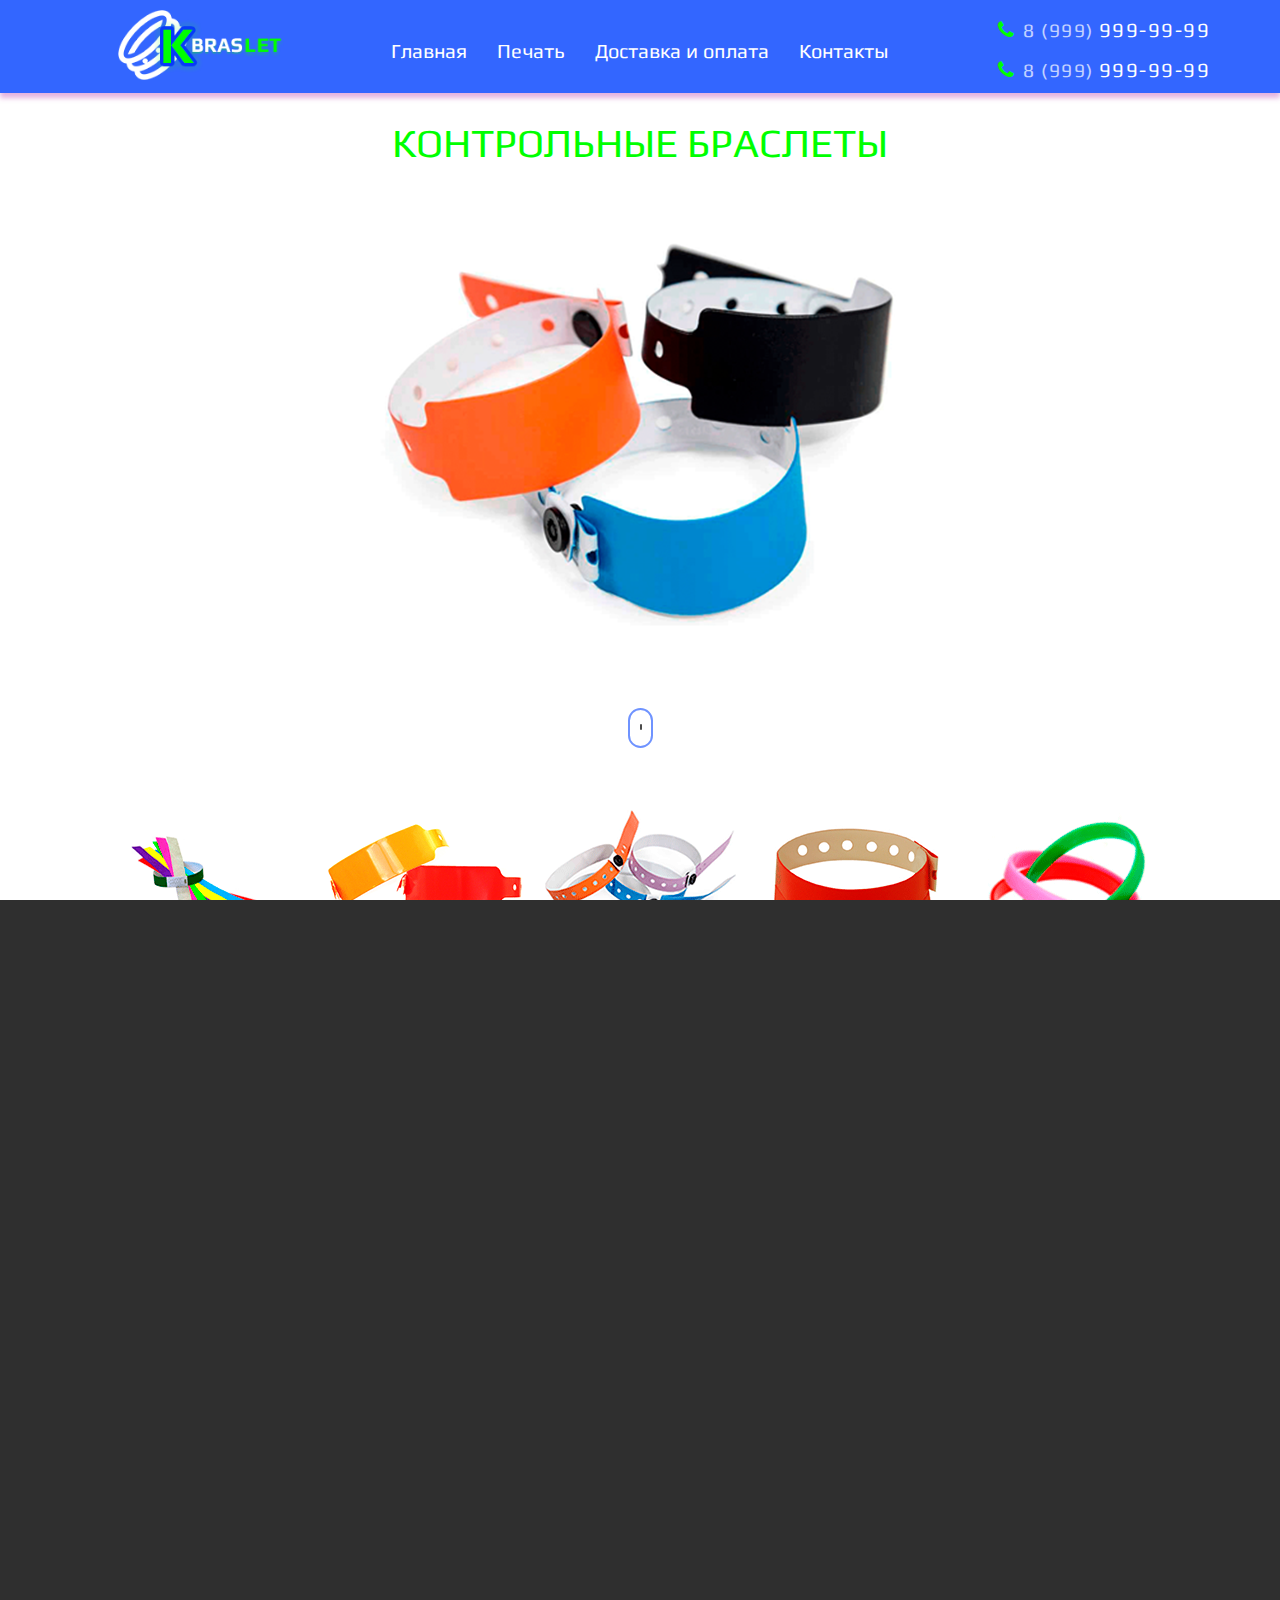
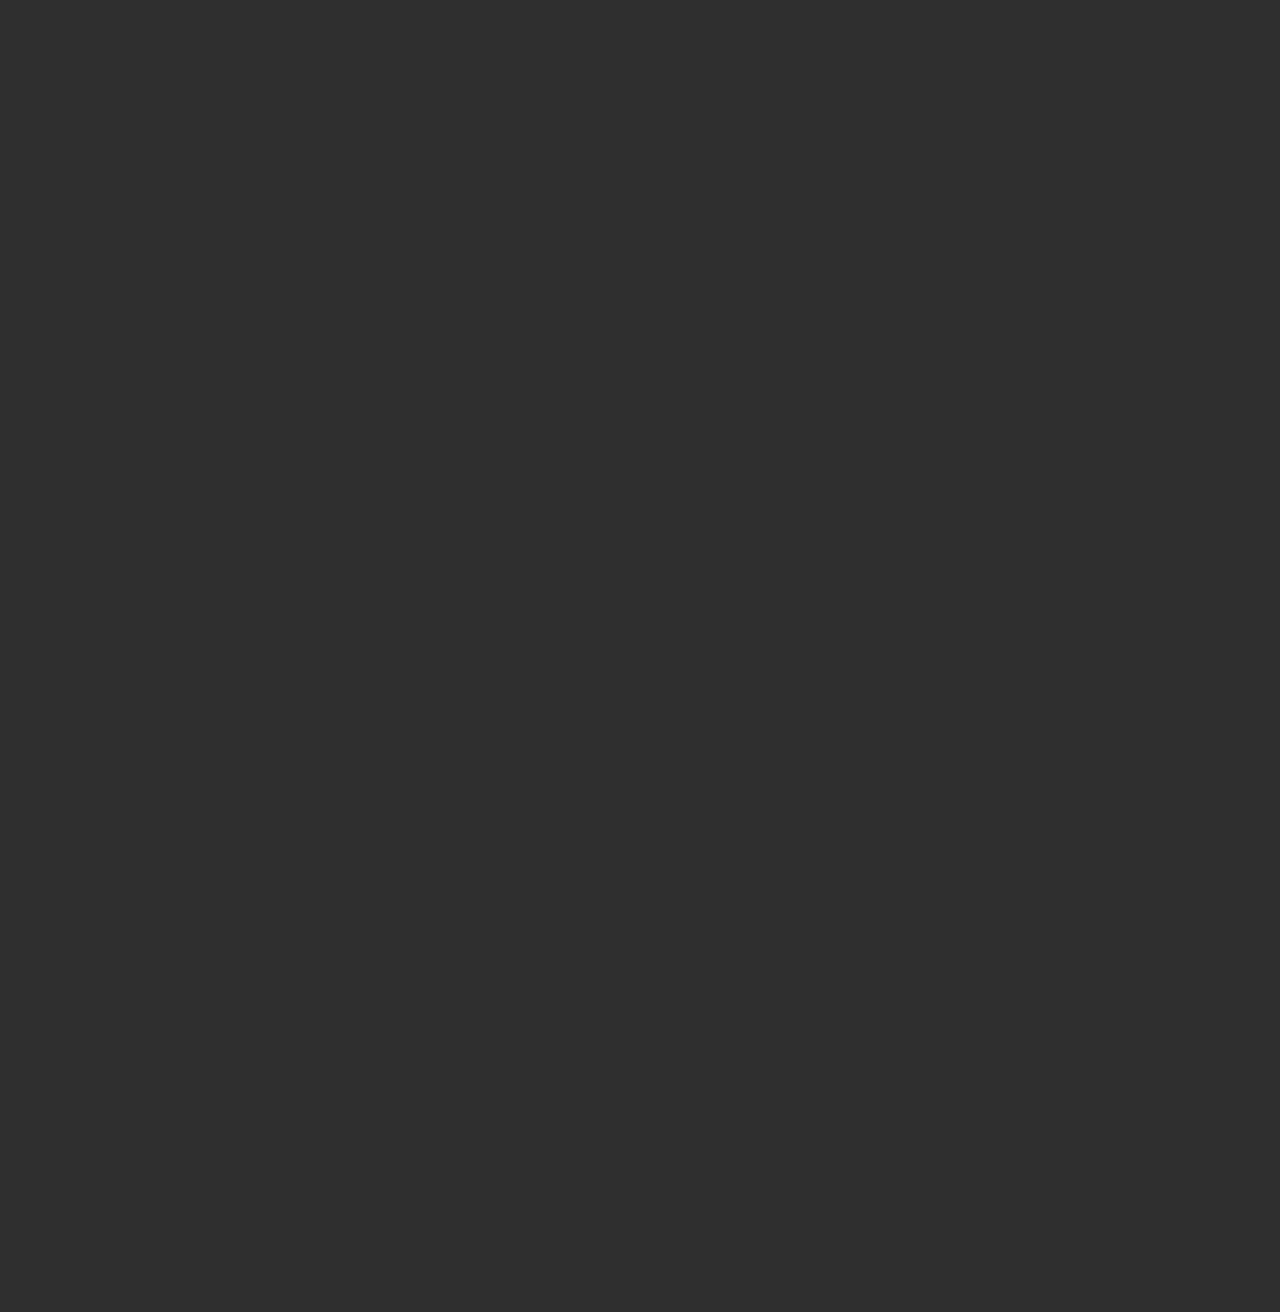
==== commit da7c2525: "fixes" ====
--- a/index.html
+++ b/index.html
@@ -40,24 +40,24 @@
 								<div class="container">
 									<div class="row">
 										<div class="col-md-3">
-											<a href="index.html" class="logo"><img src="img/logo.png" alt="Кбраслет"></a>
+										<a href="index.html" class="logo"><img src="img/logo.png" alt="Кбраслет"></a>
 										</div>
 										<!-- Main Menu -->
 										<div class="col-md-6 hidden-md hidden-sm hidden-xs">
 											<ul class="sf-menu">
-												<li class="active"><a href="index.html">Главная</a></li>
+												<li><a href="index.html">Главная</a></li>
 												<li><a href="print.html">Печать</a></li>
 												<li><a href="shipandpay.html">Доставка и оплата</a></li>
 												<li><a href="contacts.html">Контакты</a></li>
 											</ul>
-											<nav id="my-menu">
+											<!-- <nav id="my-menu">
 												<ul>
 													<li class="active"><a href="index.html">Главная</a></li>
 													<li><a href="print.html">Печать</a></li>
 													<li><a href="shipandpay.html">Доставка и оплата</a></li>
 													<li><a href="contacts.html">Контакты</a></li>
 												</ul>
-											</nav>
+											</nav> -->
 											
 										</div>
 										<!-- Top Phone -->
@@ -91,7 +91,7 @@
 										</div>
 									</div>
 									
-									<div class="mouse-icon"><div class="wheel centered"></div></div>
+									<div class="mouse-icon centered"><div class="wheel centered"></div></div>
 								</div>
 								
 							</header>
--- a/css/main.min.css
+++ b/css/main.min.css
@@ -7,4 +7,4 @@
  * @author Jonathan Suh @jonsuh
  * @site https://jonsuh.com/hamburgers
  * @link https://github.com/jonsuh/hamburgers
- */.hamburger{font:inherit;display:inline-block;overflow:visible;margin:0;padding:15px;cursor:pointer;-webkit-transition-timing-function:linear;-o-transition-timing-function:linear;transition-timing-function:linear;-webkit-transition-duration:.15s;-o-transition-duration:.15s;transition-duration:.15s;-webkit-transition-property:opacity,-webkit-filter;transition-property:opacity,-webkit-filter;-o-transition-property:opacity,filter;transition-property:opacity,filter;transition-property:opacity,filter,-webkit-filter;text-transform:none;color:inherit;border:0;background-color:transparent}.hamburger:hover{opacity:.7}.hamburger-box{position:relative;display:inline-block;width:40px;height:24px}.hamburger-inner{top:50%;display:block;margin-top:-2px}.hamburger-inner,.hamburger-inner:after,.hamburger-inner:before{position:absolute;width:40px;height:4px;-webkit-transition-timing-function:ease;-o-transition-timing-function:ease;transition-timing-function:ease;-webkit-transition-duration:.15s;-o-transition-duration:.15s;transition-duration:.15s;-webkit-transition-property:-webkit-transform;transition-property:-webkit-transform;-o-transition-property:transform;transition-property:transform;transition-property:transform,-webkit-transform;-webkit-border-radius:4px;border-radius:4px;background-color:#000}.hamburger-inner:after,.hamburger-inner:before{display:block;content:""}.hamburger-inner:before{top:-10px}.hamburger-inner:after{bottom:-10px}.hamburger--3dx .hamburger-box{-webkit-perspective:80px;perspective:80px}.hamburger--3dx .hamburger-inner{-webkit-transition:background-color 0s cubic-bezier(.645,.045,.355,1) .1s,-webkit-transform .15s cubic-bezier(.645,.045,.355,1);transition:background-color 0s cubic-bezier(.645,.045,.355,1) .1s,-webkit-transform .15s cubic-bezier(.645,.045,.355,1);-o-transition:transform .15s cubic-bezier(.645,.045,.355,1),background-color 0s cubic-bezier(.645,.045,.355,1) .1s;transition:transform .15s cubic-bezier(.645,.045,.355,1),background-color 0s cubic-bezier(.645,.045,.355,1) .1s;transition:transform .15s cubic-bezier(.645,.045,.355,1),background-color 0s cubic-bezier(.645,.045,.355,1) .1s,-webkit-transform .15s cubic-bezier(.645,.045,.355,1)}.hamburger--3dx .hamburger-inner:after,.hamburger--3dx .hamburger-inner:before{-webkit-transition:-webkit-transform 0s cubic-bezier(.645,.045,.355,1) .1s;transition:-webkit-transform 0s cubic-bezier(.645,.045,.355,1) .1s;-o-transition:transform 0s cubic-bezier(.645,.045,.355,1) .1s;transition:transform 0s cubic-bezier(.645,.045,.355,1) .1s;transition:transform 0s cubic-bezier(.645,.045,.355,1) .1s,-webkit-transform 0s cubic-bezier(.645,.045,.355,1) .1s}.hamburger--3dx.is-active .hamburger-inner{-webkit-transform:rotateY(180deg);transform:rotateY(180deg);background-color:transparent}.hamburger--3dx.is-active .hamburger-inner:before{-webkit-transform:translate3d(0,10px,0) rotate(45deg);transform:translate3d(0,10px,0) rotate(45deg)}.hamburger--3dx.is-active .hamburger-inner:after{-webkit-transform:translate3d(0,-10px,0) rotate(-45deg);transform:translate3d(0,-10px,0) rotate(-45deg)}.hamburger--3dx-r .hamburger-box{-webkit-perspective:80px;perspective:80px}.hamburger--3dx-r .hamburger-inner{-webkit-transition:background-color 0s cubic-bezier(.645,.045,.355,1) .1s,-webkit-transform .15s cubic-bezier(.645,.045,.355,1);transition:background-color 0s cubic-bezier(.645,.045,.355,1) .1s,-webkit-transform .15s cubic-bezier(.645,.045,.355,1);-o-transition:transform .15s cubic-bezier(.645,.045,.355,1),background-color 0s cubic-bezier(.645,.045,.355,1) .1s;transition:transform .15s cubic-bezier(.645,.045,.355,1),background-color 0s cubic-bezier(.645,.045,.355,1) .1s;transition:transform .15s cubic-bezier(.645,.045,.355,1),background-color 0s cubic-bezier(.645,.045,.355,1) .1s,-webkit-transform .15s cubic-bezier(.645,.045,.355,1)}.hamburger--3dx-r .hamburger-inner:after,.hamburger--3dx-r .hamburger-inner:before{-webkit-transition:-webkit-transform 0s cubic-bezier(.645,.045,.355,1) .1s;transition:-webkit-transform 0s cubic-bezier(.645,.045,.355,1) .1s;-o-transition:transform 0s cubic-bezier(.645,.045,.355,1) .1s;transition:transform 0s cubic-bezier(.645,.045,.355,1) .1s;transition:transform 0s cubic-bezier(.645,.045,.355,1) .1s,-webkit-transform 0s cubic-bezier(.645,.045,.355,1) .1s}.hamburger--3dx-r.is-active .hamburger-inner{-webkit-transform:rotateY(-180deg);transform:rotateY(-180deg);background-color:transparent}.hamburger--3dx-r.is-active .hamburger-inner:before{-webkit-transform:translate3d(0,10px,0) rotate(45deg);transform:translate3d(0,10px,0) rotate(45deg)}.hamburger--3dx-r.is-active .hamburger-inner:after{-webkit-transform:translate3d(0,-10px,0) rotate(-45deg);transform:translate3d(0,-10px,0) rotate(-45deg)}.hamburger--3dy .hamburger-box{-webkit-perspective:80px;perspective:80px}.hamburger--3dy .hamburger-inner{-webkit-transition:background-color 0s cubic-bezier(.645,.045,.355,1) .1s,-webkit-transform .15s cubic-bezier(.645,.045,.355,1);transition:background-color 0s cubic-bezier(.645,.045,.355,1) .1s,-webkit-transform .15s cubic-bezier(.645,.045,.355,1);-o-transition:transform .15s cubic-bezier(.645,.045,.355,1),background-color 0s cubic-bezier(.645,.045,.355,1) .1s;transition:transform .15s cubic-bezier(.645,.045,.355,1),background-color 0s cubic-bezier(.645,.045,.355,1) .1s;transition:transform .15s cubic-bezier(.645,.045,.355,1),background-color 0s cubic-bezier(.645,.045,.355,1) .1s,-webkit-transform .15s cubic-bezier(.645,.045,.355,1)}.hamburger--3dy .hamburger-inner:after,.hamburger--3dy .hamburger-inner:before{-webkit-transition:-webkit-transform 0s cubic-bezier(.645,.045,.355,1) .1s;transition:-webkit-transform 0s cubic-bezier(.645,.045,.355,1) .1s;-o-transition:transform 0s cubic-bezier(.645,.045,.355,1) .1s;transition:transform 0s cubic-bezier(.645,.045,.355,1) .1s;transition:transform 0s cubic-bezier(.645,.045,.355,1) .1s,-webkit-transform 0s cubic-bezier(.645,.045,.355,1) .1s}.hamburger--3dy.is-active .hamburger-inner{-webkit-transform:rotateX(-180deg);transform:rotateX(-180deg);background-color:transparent}.hamburger--3dy.is-active .hamburger-inner:before{-webkit-transform:translate3d(0,10px,0) rotate(45deg);transform:translate3d(0,10px,0) rotate(45deg)}.hamburger--3dy.is-active .hamburger-inner:after{-webkit-transform:translate3d(0,-10px,0) rotate(-45deg);transform:translate3d(0,-10px,0) rotate(-45deg)}.hamburger--3dy-r .hamburger-box{-webkit-perspective:80px;perspective:80px}.hamburger--3dy-r .hamburger-inner{-webkit-transition:background-color 0s cubic-bezier(.645,.045,.355,1) .1s,-webkit-transform .15s cubic-bezier(.645,.045,.355,1);transition:background-color 0s cubic-bezier(.645,.045,.355,1) .1s,-webkit-transform .15s cubic-bezier(.645,.045,.355,1);-o-transition:transform .15s cubic-bezier(.645,.045,.355,1),background-color 0s cubic-bezier(.645,.045,.355,1) .1s;transition:transform .15s cubic-bezier(.645,.045,.355,1),background-color 0s cubic-bezier(.645,.045,.355,1) .1s;transition:transform .15s cubic-bezier(.645,.045,.355,1),background-color 0s cubic-bezier(.645,.045,.355,1) .1s,-webkit-transform .15s cubic-bezier(.645,.045,.355,1)}.hamburger--3dy-r .hamburger-inner:after,.hamburger--3dy-r .hamburger-inner:before{-webkit-transition:-webkit-transform 0s cubic-bezier(.645,.045,.355,1) .1s;transition:-webkit-transform 0s cubic-bezier(.645,.045,.355,1) .1s;-o-transition:transform 0s cubic-bezier(.645,.045,.355,1) .1s;transition:transform 0s cubic-bezier(.645,.045,.355,1) .1s;transition:transform 0s cubic-bezier(.645,.045,.355,1) .1s,-webkit-transform 0s cubic-bezier(.645,.045,.355,1) .1s}.hamburger--3dy-r.is-active .hamburger-inner{-webkit-transform:rotateX(180deg);transform:rotateX(180deg);background-color:transparent}.hamburger--3dy-r.is-active .hamburger-inner:before{-webkit-transform:translate3d(0,10px,0) rotate(45deg);transform:translate3d(0,10px,0) rotate(45deg)}.hamburger--3dy-r.is-active .hamburger-inner:after{-webkit-transform:translate3d(0,-10px,0) rotate(-45deg);transform:translate3d(0,-10px,0) rotate(-45deg)}.hamburger--3dxy .hamburger-box{-webkit-perspective:80px;perspective:80px}.hamburger--3dxy .hamburger-inner{-webkit-transition:background-color 0s cubic-bezier(.645,.045,.355,1) .1s,-webkit-transform .15s cubic-bezier(.645,.045,.355,1);transition:background-color 0s cubic-bezier(.645,.045,.355,1) .1s,-webkit-transform .15s cubic-bezier(.645,.045,.355,1);-o-transition:transform .15s cubic-bezier(.645,.045,.355,1),background-color 0s cubic-bezier(.645,.045,.355,1) .1s;transition:transform .15s cubic-bezier(.645,.045,.355,1),background-color 0s cubic-bezier(.645,.045,.355,1) .1s;transition:transform .15s cubic-bezier(.645,.045,.355,1),background-color 0s cubic-bezier(.645,.045,.355,1) .1s,-webkit-transform .15s cubic-bezier(.645,.045,.355,1)}.hamburger--3dxy .hamburger-inner:after,.hamburger--3dxy .hamburger-inner:before{-webkit-transition:-webkit-transform 0s cubic-bezier(.645,.045,.355,1) .1s;transition:-webkit-transform 0s cubic-bezier(.645,.045,.355,1) .1s;-o-transition:transform 0s cubic-bezier(.645,.045,.355,1) .1s;transition:transform 0s cubic-bezier(.645,.045,.355,1) .1s;transition:transform 0s cubic-bezier(.645,.045,.355,1) .1s,-webkit-transform 0s cubic-bezier(.645,.045,.355,1) .1s}.hamburger--3dxy.is-active .hamburger-inner{-webkit-transform:rotateX(180deg) rotateY(180deg);transform:rotateX(180deg) rotateY(180deg);background-color:transparent}.hamburger--3dxy.is-active .hamburger-inner:before{-webkit-transform:translate3d(0,10px,0) rotate(45deg);transform:translate3d(0,10px,0) rotate(45deg)}.hamburger--3dxy.is-active .hamburger-inner:after{-webkit-transform:translate3d(0,-10px,0) rotate(-45deg);transform:translate3d(0,-10px,0) rotate(-45deg)}.hamburger--3dxy-r .hamburger-box{-webkit-perspective:80px;perspective:80px}.hamburger--3dxy-r .hamburger-inner{-webkit-transition:background-color 0s cubic-bezier(.645,.045,.355,1) .1s,-webkit-transform .15s cubic-bezier(.645,.045,.355,1);transition:background-color 0s cubic-bezier(.645,.045,.355,1) .1s,-webkit-transform .15s cubic-bezier(.645,.045,.355,1);-o-transition:transform .15s cubic-bezier(.645,.045,.355,1),background-color 0s cubic-bezier(.645,.045,.355,1) .1s;transition:transform .15s cubic-bezier(.645,.045,.355,1),background-color 0s cubic-bezier(.645,.045,.355,1) .1s;transition:transform .15s cubic-bezier(.645,.045,.355,1),background-color 0s cubic-bezier(.645,.045,.355,1) .1s,-webkit-transform .15s cubic-bezier(.645,.045,.355,1)}.hamburger--3dxy-r .hamburger-inner:after,.hamburger--3dxy-r .hamburger-inner:before{-webkit-transition:-webkit-transform 0s cubic-bezier(.645,.045,.355,1) .1s;transition:-webkit-transform 0s cubic-bezier(.645,.045,.355,1) .1s;-o-transition:transform 0s cubic-bezier(.645,.045,.355,1) .1s;transition:transform 0s cubic-bezier(.645,.045,.355,1) .1s;transition:transform 0s cubic-bezier(.645,.045,.355,1) .1s,-webkit-transform 0s cubic-bezier(.645,.045,.355,1) .1s}.hamburger--3dxy-r.is-active .hamburger-inner{-webkit-transform:rotateX(180deg) rotateY(180deg) rotate(-180deg);transform:rotateX(180deg) rotateY(180deg) rotate(-180deg);background-color:transparent}.hamburger--3dxy-r.is-active .hamburger-inner:before{-webkit-transform:translate3d(0,10px,0) rotate(45deg);transform:translate3d(0,10px,0) rotate(45deg)}.hamburger--3dxy-r.is-active .hamburger-inner:after{-webkit-transform:translate3d(0,-10px,0) rotate(-45deg);transform:translate3d(0,-10px,0) rotate(-45deg)}.hamburger--arrow.is-active .hamburger-inner:before{-webkit-transform:translate3d(-8px,0,0) rotate(-45deg) scaleX(.7);transform:translate3d(-8px,0,0) rotate(-45deg) scaleX(.7)}.hamburger--arrow.is-active .hamburger-inner:after{-webkit-transform:translate3d(-8px,0,0) rotate(45deg) scaleX(.7);transform:translate3d(-8px,0,0) rotate(45deg) scaleX(.7)}.hamburger--arrow-r.is-active .hamburger-inner:before{-webkit-transform:translate3d(8px,0,0) rotate(45deg) scaleX(.7);transform:translate3d(8px,0,0) rotate(45deg) scaleX(.7)}.hamburger--arrow-r.is-active .hamburger-inner:after{-webkit-transform:translate3d(8px,0,0) rotate(-45deg) scaleX(.7);transform:translate3d(8px,0,0) rotate(-45deg) scaleX(.7)}.hamburger--arrowalt .hamburger-inner:before{-webkit-transition:top .1s ease .1s,-webkit-transform .1s cubic-bezier(.165,.84,.44,1);transition:top .1s ease .1s,-webkit-transform .1s cubic-bezier(.165,.84,.44,1);-o-transition:top .1s ease .1s,transform .1s cubic-bezier(.165,.84,.44,1);transition:top .1s ease .1s,transform .1s cubic-bezier(.165,.84,.44,1);transition:top .1s ease .1s,transform .1s cubic-bezier(.165,.84,.44,1),-webkit-transform .1s cubic-bezier(.165,.84,.44,1)}.hamburger--arrowalt .hamburger-inner:after{-webkit-transition:bottom .1s ease .1s,-webkit-transform .1s cubic-bezier(.165,.84,.44,1);transition:bottom .1s ease .1s,-webkit-transform .1s cubic-bezier(.165,.84,.44,1);-o-transition:bottom .1s ease .1s,transform .1s cubic-bezier(.165,.84,.44,1);transition:bottom .1s ease .1s,transform .1s cubic-bezier(.165,.84,.44,1);transition:bottom .1s ease .1s,transform .1s cubic-bezier(.165,.84,.44,1),-webkit-transform .1s cubic-bezier(.165,.84,.44,1)}.hamburger--arrowalt.is-active .hamburger-inner:before{top:0;-webkit-transition:top .1s ease,-webkit-transform .1s cubic-bezier(.895,.03,.685,.22) .1s;transition:top .1s ease,-webkit-transform .1s cubic-bezier(.895,.03,.685,.22) .1s;-o-transition:top .1s ease,transform .1s cubic-bezier(.895,.03,.685,.22) .1s;transition:top .1s ease,transform .1s cubic-bezier(.895,.03,.685,.22) .1s;transition:top .1s ease,transform .1s cubic-bezier(.895,.03,.685,.22) .1s,-webkit-transform .1s cubic-bezier(.895,.03,.685,.22) .1s;-webkit-transform:translate3d(-8px,-10px,0) rotate(-45deg) scaleX(.7);transform:translate3d(-8px,-10px,0) rotate(-45deg) scaleX(.7)}.hamburger--arrowalt.is-active .hamburger-inner:after{bottom:0;-webkit-transition:bottom .1s ease,-webkit-transform .1s cubic-bezier(.895,.03,.685,.22) .1s;transition:bottom .1s ease,-webkit-transform .1s cubic-bezier(.895,.03,.685,.22) .1s;-o-transition:bottom .1s ease,transform .1s cubic-bezier(.895,.03,.685,.22) .1s;transition:bottom .1s ease,transform .1s cubic-bezier(.895,.03,.685,.22) .1s;transition:bottom .1s ease,transform .1s cubic-bezier(.895,.03,.685,.22) .1s,-webkit-transform .1s cubic-bezier(.895,.03,.685,.22) .1s;-webkit-transform:translate3d(-8px,10px,0) rotate(45deg) scaleX(.7);transform:translate3d(-8px,10px,0) rotate(45deg) scaleX(.7)}.hamburger--arrowalt-r .hamburger-inner:before{-webkit-transition:top .1s ease .1s,-webkit-transform .1s cubic-bezier(.165,.84,.44,1);transition:top .1s ease .1s,-webkit-transform .1s cubic-bezier(.165,.84,.44,1);-o-transition:top .1s ease .1s,transform .1s cubic-bezier(.165,.84,.44,1);transition:top .1s ease .1s,transform .1s cubic-bezier(.165,.84,.44,1);transition:top .1s ease .1s,transform .1s cubic-bezier(.165,.84,.44,1),-webkit-transform .1s cubic-bezier(.165,.84,.44,1)}.hamburger--arrowalt-r .hamburger-inner:after{-webkit-transition:bottom .1s ease .1s,-webkit-transform .1s cubic-bezier(.165,.84,.44,1);transition:bottom .1s ease .1s,-webkit-transform .1s cubic-bezier(.165,.84,.44,1);-o-transition:bottom .1s ease .1s,transform .1s cubic-bezier(.165,.84,.44,1);transition:bottom .1s ease .1s,transform .1s cubic-bezier(.165,.84,.44,1);transition:bottom .1s ease .1s,transform .1s cubic-bezier(.165,.84,.44,1),-webkit-transform .1s cubic-bezier(.165,.84,.44,1)}.hamburger--arrowalt-r.is-active .hamburger-inner:before{top:0;-webkit-transition:top .1s ease,-webkit-transform .1s cubic-bezier(.895,.03,.685,.22) .1s;transition:top .1s ease,-webkit-transform .1s cubic-bezier(.895,.03,.685,.22) .1s;-o-transition:top .1s ease,transform .1s cubic-bezier(.895,.03,.685,.22) .1s;transition:top .1s ease,transform .1s cubic-bezier(.895,.03,.685,.22) .1s;transition:top .1s ease,transform .1s cubic-bezier(.895,.03,.685,.22) .1s,-webkit-transform .1s cubic-bezier(.895,.03,.685,.22) .1s;-webkit-transform:translate3d(8px,-10px,0) rotate(45deg) scaleX(.7);transform:translate3d(8px,-10px,0) rotate(45deg) scaleX(.7)}.hamburger--arrowalt-r.is-active .hamburger-inner:after{bottom:0;-webkit-transition:bottom .1s ease,-webkit-transform .1s cubic-bezier(.895,.03,.685,.22) .1s;transition:bottom .1s ease,-webkit-transform .1s cubic-bezier(.895,.03,.685,.22) .1s;-o-transition:bottom .1s ease,transform .1s cubic-bezier(.895,.03,.685,.22) .1s;transition:bottom .1s ease,transform .1s cubic-bezier(.895,.03,.685,.22) .1s;transition:bottom .1s ease,transform .1s cubic-bezier(.895,.03,.685,.22) .1s,-webkit-transform .1s cubic-bezier(.895,.03,.685,.22) .1s;-webkit-transform:translate3d(8px,10px,0) rotate(-45deg) scaleX(.7);transform:translate3d(8px,10px,0) rotate(-45deg) scaleX(.7)}.hamburger--arrowturn.is-active .hamburger-inner{-webkit-transform:rotate(-180deg);-ms-transform:rotate(-180deg);transform:rotate(-180deg)}.hamburger--arrowturn.is-active .hamburger-inner:before{-webkit-transform:translate3d(8px,0,0) rotate(45deg) scaleX(.7);transform:translate3d(8px,0,0) rotate(45deg) scaleX(.7)}.hamburger--arrowturn.is-active .hamburger-inner:after{-webkit-transform:translate3d(8px,0,0) rotate(-45deg) scaleX(.7);transform:translate3d(8px,0,0) rotate(-45deg) scaleX(.7)}.hamburger--arrowturn-r.is-active .hamburger-inner{-webkit-transform:rotate(-180deg);-ms-transform:rotate(-180deg);transform:rotate(-180deg)}.hamburger--arrowturn-r.is-active .hamburger-inner:before{-webkit-transform:translate3d(-8px,0,0) rotate(-45deg) scaleX(.7);transform:translate3d(-8px,0,0) rotate(-45deg) scaleX(.7)}.hamburger--arrowturn-r.is-active .hamburger-inner:after{-webkit-transform:translate3d(-8px,0,0) rotate(45deg) scaleX(.7);transform:translate3d(-8px,0,0) rotate(45deg) scaleX(.7)}.hamburger--boring .hamburger-inner,.hamburger--boring .hamburger-inner:after,.hamburger--boring .hamburger-inner:before{-webkit-transition-property:none;-o-transition-property:none;transition-property:none}.hamburger--boring.is-active .hamburger-inner{-webkit-transform:rotate(45deg);-ms-transform:rotate(45deg);transform:rotate(45deg)}.hamburger--boring.is-active .hamburger-inner:before{top:0;opacity:0}.hamburger--boring.is-active .hamburger-inner:after{bottom:0;-webkit-transform:rotate(-90deg);-ms-transform:rotate(-90deg);transform:rotate(-90deg)}.hamburger--collapse .hamburger-inner{top:auto;bottom:0;-webkit-transition-delay:.13s;-o-transition-delay:.13s;transition-delay:.13s;-webkit-transition-timing-function:cubic-bezier(.55,.055,.675,.19);-o-transition-timing-function:cubic-bezier(.55,.055,.675,.19);transition-timing-function:cubic-bezier(.55,.055,.675,.19);-webkit-transition-duration:.13s;-o-transition-duration:.13s;transition-duration:.13s}.hamburger--collapse .hamburger-inner:after{top:-20px;-webkit-transition:top .2s cubic-bezier(.33333,.66667,.66667,1) .2s,opacity .1s linear;-o-transition:top .2s cubic-bezier(.33333,.66667,.66667,1) .2s,opacity .1s linear;transition:top .2s cubic-bezier(.33333,.66667,.66667,1) .2s,opacity .1s linear}.hamburger--collapse .hamburger-inner:before{-webkit-transition:top .12s cubic-bezier(.33333,.66667,.66667,1) .2s,-webkit-transform .13s cubic-bezier(.55,.055,.675,.19);transition:top .12s cubic-bezier(.33333,.66667,.66667,1) .2s,-webkit-transform .13s cubic-bezier(.55,.055,.675,.19);-o-transition:top .12s cubic-bezier(.33333,.66667,.66667,1) .2s,transform .13s cubic-bezier(.55,.055,.675,.19);transition:top .12s cubic-bezier(.33333,.66667,.66667,1) .2s,transform .13s cubic-bezier(.55,.055,.675,.19);transition:top .12s cubic-bezier(.33333,.66667,.66667,1) .2s,transform .13s cubic-bezier(.55,.055,.675,.19),-webkit-transform .13s cubic-bezier(.55,.055,.675,.19)}.hamburger--collapse.is-active .hamburger-inner{-webkit-transition-delay:.22s;-o-transition-delay:.22s;transition-delay:.22s;-webkit-transition-timing-function:cubic-bezier(.215,.61,.355,1);-o-transition-timing-function:cubic-bezier(.215,.61,.355,1);transition-timing-function:cubic-bezier(.215,.61,.355,1);-webkit-transform:translate3d(0,-10px,0) rotate(-45deg);transform:translate3d(0,-10px,0) rotate(-45deg)}.hamburger--collapse.is-active .hamburger-inner:after{top:0;-webkit-transition:top .2s cubic-bezier(.33333,0,.66667,.33333),opacity .1s linear .22s;-o-transition:top .2s cubic-bezier(.33333,0,.66667,.33333),opacity .1s linear .22s;transition:top .2s cubic-bezier(.33333,0,.66667,.33333),opacity .1s linear .22s;opacity:0}.hamburger--collapse.is-active .hamburger-inner:before{top:0;-webkit-transition:top .1s cubic-bezier(.33333,0,.66667,.33333) .16s,-webkit-transform .13s cubic-bezier(.215,.61,.355,1) .25s;transition:top .1s cubic-bezier(.33333,0,.66667,.33333) .16s,-webkit-transform .13s cubic-bezier(.215,.61,.355,1) .25s;-o-transition:top .1s cubic-bezier(.33333,0,.66667,.33333) .16s,transform .13s cubic-bezier(.215,.61,.355,1) .25s;transition:top .1s cubic-bezier(.33333,0,.66667,.33333) .16s,transform .13s cubic-bezier(.215,.61,.355,1) .25s;transition:top .1s cubic-bezier(.33333,0,.66667,.33333) .16s,transform .13s cubic-bezier(.215,.61,.355,1) .25s,-webkit-transform .13s cubic-bezier(.215,.61,.355,1) .25s;-webkit-transform:rotate(-90deg);-ms-transform:rotate(-90deg);transform:rotate(-90deg)}.hamburger--collapse-r .hamburger-inner{top:auto;bottom:0;-webkit-transition-delay:.13s;-o-transition-delay:.13s;transition-delay:.13s;-webkit-transition-timing-function:cubic-bezier(.55,.055,.675,.19);-o-transition-timing-function:cubic-bezier(.55,.055,.675,.19);transition-timing-function:cubic-bezier(.55,.055,.675,.19);-webkit-transition-duration:.13s;-o-transition-duration:.13s;transition-duration:.13s}.hamburger--collapse-r .hamburger-inner:after{top:-20px;-webkit-transition:top .2s cubic-bezier(.33333,.66667,.66667,1) .2s,opacity .1s linear;-o-transition:top .2s cubic-bezier(.33333,.66667,.66667,1) .2s,opacity .1s linear;transition:top .2s cubic-bezier(.33333,.66667,.66667,1) .2s,opacity .1s linear}.hamburger--collapse-r .hamburger-inner:before{-webkit-transition:top .12s cubic-bezier(.33333,.66667,.66667,1) .2s,-webkit-transform .13s cubic-bezier(.55,.055,.675,.19);transition:top .12s cubic-bezier(.33333,.66667,.66667,1) .2s,-webkit-transform .13s cubic-bezier(.55,.055,.675,.19);-o-transition:top .12s cubic-bezier(.33333,.66667,.66667,1) .2s,transform .13s cubic-bezier(.55,.055,.675,.19);transition:top .12s cubic-bezier(.33333,.66667,.66667,1) .2s,transform .13s cubic-bezier(.55,.055,.675,.19);transition:top .12s cubic-bezier(.33333,.66667,.66667,1) .2s,transform .13s cubic-bezier(.55,.055,.675,.19),-webkit-transform .13s cubic-bezier(.55,.055,.675,.19)}.hamburger--collapse-r.is-active .hamburger-inner{-webkit-transition-delay:.22s;-o-transition-delay:.22s;transition-delay:.22s;-webkit-transition-timing-function:cubic-bezier(.215,.61,.355,1);-o-transition-timing-function:cubic-bezier(.215,.61,.355,1);transition-timing-function:cubic-bezier(.215,.61,.355,1);-webkit-transform:translate3d(0,-10px,0) rotate(45deg);transform:translate3d(0,-10px,0) rotate(45deg)}.hamburger--collapse-r.is-active .hamburger-inner:after{top:0;-webkit-transition:top .2s cubic-bezier(.33333,0,.66667,.33333),opacity .1s linear .22s;-o-transition:top .2s cubic-bezier(.33333,0,.66667,.33333),opacity .1s linear .22s;transition:top .2s cubic-bezier(.33333,0,.66667,.33333),opacity .1s linear .22s;opacity:0}.hamburger--collapse-r.is-active .hamburger-inner:before{top:0;-webkit-transition:top .1s cubic-bezier(.33333,0,.66667,.33333) .16s,-webkit-transform .13s cubic-bezier(.215,.61,.355,1) .25s;transition:top .1s cubic-bezier(.33333,0,.66667,.33333) .16s,-webkit-transform .13s cubic-bezier(.215,.61,.355,1) .25s;-o-transition:top .1s cubic-bezier(.33333,0,.66667,.33333) .16s,transform .13s cubic-bezier(.215,.61,.355,1) .25s;transition:top .1s cubic-bezier(.33333,0,.66667,.33333) .16s,transform .13s cubic-bezier(.215,.61,.355,1) .25s;transition:top .1s cubic-bezier(.33333,0,.66667,.33333) .16s,transform .13s cubic-bezier(.215,.61,.355,1) .25s,-webkit-transform .13s cubic-bezier(.215,.61,.355,1) .25s;-webkit-transform:rotate(90deg);-ms-transform:rotate(90deg);transform:rotate(90deg)}.hamburger--elastic .hamburger-inner{top:2px;-webkit-transition-timing-function:cubic-bezier(.68,-.55,.265,1.55);-o-transition-timing-function:cubic-bezier(.68,-.55,.265,1.55);transition-timing-function:cubic-bezier(.68,-.55,.265,1.55);-webkit-transition-duration:.275s;-o-transition-duration:.275s;transition-duration:.275s}.hamburger--elastic .hamburger-inner:before{top:10px;-webkit-transition:opacity .125s ease .275s;-o-transition:opacity .125s ease .275s;transition:opacity .125s ease .275s}.hamburger--elastic .hamburger-inner:after{top:20px;-webkit-transition:-webkit-transform 275ms cubic-bezier(.68,-.55,.265,1.55);transition:-webkit-transform 275ms cubic-bezier(.68,-.55,.265,1.55);-o-transition:transform 275ms cubic-bezier(.68,-.55,.265,1.55);transition:transform 275ms cubic-bezier(.68,-.55,.265,1.55);transition:transform 275ms cubic-bezier(.68,-.55,.265,1.55),-webkit-transform 275ms cubic-bezier(.68,-.55,.265,1.55)}.hamburger--elastic.is-active .hamburger-inner{-webkit-transition-delay:75ms;-o-transition-delay:75ms;transition-delay:75ms;-webkit-transform:translate3d(0,10px,0) rotate(135deg);transform:translate3d(0,10px,0) rotate(135deg)}.hamburger--elastic.is-active .hamburger-inner:before{-webkit-transition-delay:0s;-o-transition-delay:0s;transition-delay:0s;opacity:0}.hamburger--elastic.is-active .hamburger-inner:after{-webkit-transition-delay:75ms;-o-transition-delay:75ms;transition-delay:75ms;-webkit-transform:translate3d(0,-20px,0) rotate(-270deg);transform:translate3d(0,-20px,0) rotate(-270deg)}.hamburger--elastic-r .hamburger-inner{top:2px;-webkit-transition-timing-function:cubic-bezier(.68,-.55,.265,1.55);-o-transition-timing-function:cubic-bezier(.68,-.55,.265,1.55);transition-timing-function:cubic-bezier(.68,-.55,.265,1.55);-webkit-transition-duration:.275s;-o-transition-duration:.275s;transition-duration:.275s}.hamburger--elastic-r .hamburger-inner:before{top:10px;-webkit-transition:opacity .125s ease .275s;-o-transition:opacity .125s ease .275s;transition:opacity .125s ease .275s}.hamburger--elastic-r .hamburger-inner:after{top:20px;-webkit-transition:-webkit-transform 275ms cubic-bezier(.68,-.55,.265,1.55);transition:-webkit-transform 275ms cubic-bezier(.68,-.55,.265,1.55);-o-transition:transform 275ms cubic-bezier(.68,-.55,.265,1.55);transition:transform 275ms cubic-bezier(.68,-.55,.265,1.55);transition:transform 275ms cubic-bezier(.68,-.55,.265,1.55),-webkit-transform 275ms cubic-bezier(.68,-.55,.265,1.55)}.hamburger--elastic-r.is-active .hamburger-inner{-webkit-transition-delay:75ms;-o-transition-delay:75ms;transition-delay:75ms;-webkit-transform:translate3d(0,10px,0) rotate(-135deg);transform:translate3d(0,10px,0) rotate(-135deg)}.hamburger--elastic-r.is-active .hamburger-inner:before{-webkit-transition-delay:0s;-o-transition-delay:0s;transition-delay:0s;opacity:0}.hamburger--elastic-r.is-active .hamburger-inner:after{-webkit-transition-delay:75ms;-o-transition-delay:75ms;transition-delay:75ms;-webkit-transform:translate3d(0,-20px,0) rotate(270deg);transform:translate3d(0,-20px,0) rotate(270deg)}.hamburger--emphatic{overflow:hidden}.hamburger--emphatic .hamburger-inner{-webkit-transition:background-color .125s ease-in .175s;-o-transition:background-color .125s ease-in .175s;transition:background-color .125s ease-in .175s}.hamburger--emphatic .hamburger-inner:before{left:0;-webkit-transition:top 50ms linear 125ms,left 125ms ease-in 175ms,-webkit-transform 125ms cubic-bezier(.6,.04,.98,.335);transition:top 50ms linear 125ms,left 125ms ease-in 175ms,-webkit-transform 125ms cubic-bezier(.6,.04,.98,.335);-o-transition:transform 125ms cubic-bezier(.6,.04,.98,.335),top 50ms linear 125ms,left 125ms ease-in 175ms;transition:transform 125ms cubic-bezier(.6,.04,.98,.335),top 50ms linear 125ms,left 125ms ease-in 175ms;transition:transform 125ms cubic-bezier(.6,.04,.98,.335),top 50ms linear 125ms,left 125ms ease-in 175ms,-webkit-transform 125ms cubic-bezier(.6,.04,.98,.335)}.hamburger--emphatic .hamburger-inner:after{top:10px;right:0;-webkit-transition:top 50ms linear 125ms,right 125ms ease-in 175ms,-webkit-transform 125ms cubic-bezier(.6,.04,.98,.335);transition:top 50ms linear 125ms,right 125ms ease-in 175ms,-webkit-transform 125ms cubic-bezier(.6,.04,.98,.335);-o-transition:transform 125ms cubic-bezier(.6,.04,.98,.335),top 50ms linear 125ms,right 125ms ease-in 175ms;transition:transform 125ms cubic-bezier(.6,.04,.98,.335),top 50ms linear 125ms,right 125ms ease-in 175ms;transition:transform 125ms cubic-bezier(.6,.04,.98,.335),top 50ms linear 125ms,right 125ms ease-in 175ms,-webkit-transform 125ms cubic-bezier(.6,.04,.98,.335)}.hamburger--emphatic.is-active .hamburger-inner{-webkit-transition-delay:0s;-o-transition-delay:0s;transition-delay:0s;-webkit-transition-timing-function:ease-out;-o-transition-timing-function:ease-out;transition-timing-function:ease-out;background-color:transparent}.hamburger--emphatic.is-active .hamburger-inner:before{top:-80px;left:-80px;-webkit-transition:left 125ms ease-out,top 50ms linear 125ms,-webkit-transform 125ms cubic-bezier(.075,.82,.165,1) 175ms;transition:left 125ms ease-out,top 50ms linear 125ms,-webkit-transform 125ms cubic-bezier(.075,.82,.165,1) 175ms;-o-transition:left 125ms ease-out,top 50ms linear 125ms,transform 125ms cubic-bezier(.075,.82,.165,1) 175ms;transition:left 125ms ease-out,top 50ms linear 125ms,transform 125ms cubic-bezier(.075,.82,.165,1) 175ms;transition:left 125ms ease-out,top 50ms linear 125ms,transform 125ms cubic-bezier(.075,.82,.165,1) 175ms,-webkit-transform 125ms cubic-bezier(.075,.82,.165,1) 175ms;-webkit-transform:translate3d(80px,80px,0) rotate(45deg);transform:translate3d(80px,80px,0) rotate(45deg)}.hamburger--emphatic.is-active .hamburger-inner:after{top:-80px;right:-80px;-webkit-transition:right 125ms ease-out,top 50ms linear 125ms,-webkit-transform 125ms cubic-bezier(.075,.82,.165,1) 175ms;transition:right 125ms ease-out,top 50ms linear 125ms,-webkit-transform 125ms cubic-bezier(.075,.82,.165,1) 175ms;-o-transition:right 125ms ease-out,top 50ms linear 125ms,transform 125ms cubic-bezier(.075,.82,.165,1) 175ms;transition:right 125ms ease-out,top 50ms linear 125ms,transform 125ms cubic-bezier(.075,.82,.165,1) 175ms;transition:right 125ms ease-out,top 50ms linear 125ms,transform 125ms cubic-bezier(.075,.82,.165,1) 175ms,-webkit-transform 125ms cubic-bezier(.075,.82,.165,1) 175ms;-webkit-transform:translate3d(-80px,80px,0) rotate(-45deg);transform:translate3d(-80px,80px,0) rotate(-45deg)}.hamburger--emphatic-r{overflow:hidden}.hamburger--emphatic-r .hamburger-inner{-webkit-transition:background-color .125s ease-in .175s;-o-transition:background-color .125s ease-in .175s;transition:background-color .125s ease-in .175s}.hamburger--emphatic-r .hamburger-inner:before{left:0;-webkit-transition:top 50ms linear 125ms,left 125ms ease-in 175ms,-webkit-transform 125ms cubic-bezier(.6,.04,.98,.335);transition:top 50ms linear 125ms,left 125ms ease-in 175ms,-webkit-transform 125ms cubic-bezier(.6,.04,.98,.335);-o-transition:transform 125ms cubic-bezier(.6,.04,.98,.335),top 50ms linear 125ms,left 125ms ease-in 175ms;transition:transform 125ms cubic-bezier(.6,.04,.98,.335),top 50ms linear 125ms,left 125ms ease-in 175ms;transition:transform 125ms cubic-bezier(.6,.04,.98,.335),top 50ms linear 125ms,left 125ms ease-in 175ms,-webkit-transform 125ms cubic-bezier(.6,.04,.98,.335)}.hamburger--emphatic-r .hamburger-inner:after{top:10px;right:0;-webkit-transition:top 50ms linear 125ms,right 125ms ease-in 175ms,-webkit-transform 125ms cubic-bezier(.6,.04,.98,.335);transition:top 50ms linear 125ms,right 125ms ease-in 175ms,-webkit-transform 125ms cubic-bezier(.6,.04,.98,.335);-o-transition:transform 125ms cubic-bezier(.6,.04,.98,.335),top 50ms linear 125ms,right 125ms ease-in 175ms;transition:transform 125ms cubic-bezier(.6,.04,.98,.335),top 50ms linear 125ms,right 125ms ease-in 175ms;transition:transform 125ms cubic-bezier(.6,.04,.98,.335),top 50ms linear 125ms,right 125ms ease-in 175ms,-webkit-transform 125ms cubic-bezier(.6,.04,.98,.335)}.hamburger--emphatic-r.is-active .hamburger-inner{-webkit-transition-delay:0s;-o-transition-delay:0s;transition-delay:0s;-webkit-transition-timing-function:ease-out;-o-transition-timing-function:ease-out;transition-timing-function:ease-out;background-color:transparent}.hamburger--emphatic-r.is-active .hamburger-inner:before{top:80px;left:-80px;-webkit-transition:left 125ms ease-out,top 50ms linear 125ms,-webkit-transform 125ms cubic-bezier(.075,.82,.165,1) 175ms;transition:left 125ms ease-out,top 50ms linear 125ms,-webkit-transform 125ms cubic-bezier(.075,.82,.165,1) 175ms;-o-transition:left 125ms ease-out,top 50ms linear 125ms,transform 125ms cubic-bezier(.075,.82,.165,1) 175ms;transition:left 125ms ease-out,top 50ms linear 125ms,transform 125ms cubic-bezier(.075,.82,.165,1) 175ms;transition:left 125ms ease-out,top 50ms linear 125ms,transform 125ms cubic-bezier(.075,.82,.165,1) 175ms,-webkit-transform 125ms cubic-bezier(.075,.82,.165,1) 175ms;-webkit-transform:translate3d(80px,-80px,0) rotate(-45deg);transform:translate3d(80px,-80px,0) rotate(-45deg)}.hamburger--emphatic-r.is-active .hamburger-inner:after{top:80px;right:-80px;-webkit-transition:right 125ms ease-out,top 50ms linear 125ms,-webkit-transform 125ms cubic-bezier(.075,.82,.165,1) 175ms;transition:right 125ms ease-out,top 50ms linear 125ms,-webkit-transform 125ms cubic-bezier(.075,.82,.165,1) 175ms;-o-transition:right 125ms ease-out,top 50ms linear 125ms,transform 125ms cubic-bezier(.075,.82,.165,1) 175ms;transition:right 125ms ease-out,top 50ms linear 125ms,transform 125ms cubic-bezier(.075,.82,.165,1) 175ms;transition:right 125ms ease-out,top 50ms linear 125ms,transform 125ms cubic-bezier(.075,.82,.165,1) 175ms,-webkit-transform 125ms cubic-bezier(.075,.82,.165,1) 175ms;-webkit-transform:translate3d(-80px,-80px,0) rotate(45deg);transform:translate3d(-80px,-80px,0) rotate(45deg)}.hamburger--minus .hamburger-inner:after,.hamburger--minus .hamburger-inner:before{-webkit-transition:bottom .08s ease-out 0s,top .08s ease-out 0s,opacity 0s linear;-o-transition:bottom .08s ease-out 0s,top .08s ease-out 0s,opacity 0s linear;transition:bottom .08s ease-out 0s,top .08s ease-out 0s,opacity 0s linear}.hamburger--minus.is-active .hamburger-inner:after,.hamburger--minus.is-active .hamburger-inner:before{-webkit-transition:bottom .08s ease-out,top .08s ease-out,opacity 0s linear .08s;-o-transition:bottom .08s ease-out,top .08s ease-out,opacity 0s linear .08s;transition:bottom .08s ease-out,top .08s ease-out,opacity 0s linear .08s;opacity:0}.hamburger--minus.is-active .hamburger-inner:before{top:0}.hamburger--minus.is-active .hamburger-inner:after{bottom:0}.hamburger--slider .hamburger-inner{top:2px}.hamburger--slider .hamburger-inner:before{top:10px;-webkit-transition-timing-function:ease;-o-transition-timing-function:ease;transition-timing-function:ease;-webkit-transition-duration:.15s;-o-transition-duration:.15s;transition-duration:.15s;-webkit-transition-property:opacity,-webkit-transform;transition-property:opacity,-webkit-transform;-o-transition-property:transform,opacity;transition-property:transform,opacity;transition-property:transform,opacity,-webkit-transform}.hamburger--slider .hamburger-inner:after{top:20px}.hamburger--slider.is-active .hamburger-inner{-webkit-transform:translate3d(0,10px,0) rotate(45deg);transform:translate3d(0,10px,0) rotate(45deg)}.hamburger--slider.is-active .hamburger-inner:before{-webkit-transform:rotate(-45deg) translate3d(-5.71429px,-6px,0);transform:rotate(-45deg) translate3d(-5.71429px,-6px,0);opacity:0}.hamburger--slider.is-active .hamburger-inner:after{-webkit-transform:translate3d(0,-20px,0) rotate(-90deg);transform:translate3d(0,-20px,0) rotate(-90deg)}.hamburger--slider-r .hamburger-inner{top:2px}.hamburger--slider-r .hamburger-inner:before{top:10px;-webkit-transition-timing-function:ease;-o-transition-timing-function:ease;transition-timing-function:ease;-webkit-transition-duration:.15s;-o-transition-duration:.15s;transition-duration:.15s;-webkit-transition-property:opacity,-webkit-transform;transition-property:opacity,-webkit-transform;-o-transition-property:transform,opacity;transition-property:transform,opacity;transition-property:transform,opacity,-webkit-transform}.hamburger--slider-r .hamburger-inner:after{top:20px}.hamburger--slider-r.is-active .hamburger-inner{-webkit-transform:translate3d(0,10px,0) rotate(-45deg);transform:translate3d(0,10px,0) rotate(-45deg)}.hamburger--slider-r.is-active .hamburger-inner:before{-webkit-transform:rotate(45deg) translate3d(5.71429px,-6px,0);transform:rotate(45deg) translate3d(5.71429px,-6px,0);opacity:0}.hamburger--slider-r.is-active .hamburger-inner:after{-webkit-transform:translate3d(0,-20px,0) rotate(90deg);transform:translate3d(0,-20px,0) rotate(90deg)}.hamburger--spin .hamburger-inner{-webkit-transition-timing-function:cubic-bezier(.55,.055,.675,.19);-o-transition-timing-function:cubic-bezier(.55,.055,.675,.19);transition-timing-function:cubic-bezier(.55,.055,.675,.19);-webkit-transition-duration:.22s;-o-transition-duration:.22s;transition-duration:.22s}.hamburger--spin .hamburger-inner:before{-webkit-transition:top .1s ease-in .25s,opacity .1s ease-in;-o-transition:top .1s ease-in .25s,opacity .1s ease-in;transition:top .1s ease-in .25s,opacity .1s ease-in}.hamburger--spin .hamburger-inner:after{-webkit-transition:bottom .1s ease-in .25s,-webkit-transform .22s cubic-bezier(.55,.055,.675,.19);transition:bottom .1s ease-in .25s,-webkit-transform .22s cubic-bezier(.55,.055,.675,.19);-o-transition:bottom .1s ease-in .25s,transform .22s cubic-bezier(.55,.055,.675,.19);transition:bottom .1s ease-in .25s,transform .22s cubic-bezier(.55,.055,.675,.19);transition:bottom .1s ease-in .25s,transform .22s cubic-bezier(.55,.055,.675,.19),-webkit-transform .22s cubic-bezier(.55,.055,.675,.19)}.hamburger--spin.is-active .hamburger-inner{-webkit-transition-delay:.12s;-o-transition-delay:.12s;transition-delay:.12s;-webkit-transition-timing-function:cubic-bezier(.215,.61,.355,1);-o-transition-timing-function:cubic-bezier(.215,.61,.355,1);transition-timing-function:cubic-bezier(.215,.61,.355,1);-webkit-transform:rotate(225deg);-ms-transform:rotate(225deg);transform:rotate(225deg)}.hamburger--spin.is-active .hamburger-inner:before{top:0;-webkit-transition:top .1s ease-out,opacity .1s ease-out .12s;-o-transition:top .1s ease-out,opacity .1s ease-out .12s;transition:top .1s ease-out,opacity .1s ease-out .12s;opacity:0}.hamburger--spin.is-active .hamburger-inner:after{bottom:0;-webkit-transition:bottom .1s ease-out,-webkit-transform .22s cubic-bezier(.215,.61,.355,1) .12s;transition:bottom .1s ease-out,-webkit-transform .22s cubic-bezier(.215,.61,.355,1) .12s;-o-transition:bottom .1s ease-out,transform .22s cubic-bezier(.215,.61,.355,1) .12s;transition:bottom .1s ease-out,transform .22s cubic-bezier(.215,.61,.355,1) .12s;transition:bottom .1s ease-out,transform .22s cubic-bezier(.215,.61,.355,1) .12s,-webkit-transform .22s cubic-bezier(.215,.61,.355,1) .12s;-webkit-transform:rotate(-90deg);-ms-transform:rotate(-90deg);transform:rotate(-90deg)}.hamburger--spin-r .hamburger-inner{-webkit-transition-timing-function:cubic-bezier(.55,.055,.675,.19);-o-transition-timing-function:cubic-bezier(.55,.055,.675,.19);transition-timing-function:cubic-bezier(.55,.055,.675,.19);-webkit-transition-duration:.22s;-o-transition-duration:.22s;transition-duration:.22s}.hamburger--spin-r .hamburger-inner:before{-webkit-transition:top .1s ease-in .25s,opacity .1s ease-in;-o-transition:top .1s ease-in .25s,opacity .1s ease-in;transition:top .1s ease-in .25s,opacity .1s ease-in}.hamburger--spin-r .hamburger-inner:after{-webkit-transition:bottom .1s ease-in .25s,-webkit-transform .22s cubic-bezier(.55,.055,.675,.19);transition:bottom .1s ease-in .25s,-webkit-transform .22s cubic-bezier(.55,.055,.675,.19);-o-transition:bottom .1s ease-in .25s,transform .22s cubic-bezier(.55,.055,.675,.19);transition:bottom .1s ease-in .25s,transform .22s cubic-bezier(.55,.055,.675,.19);transition:bottom .1s ease-in .25s,transform .22s cubic-bezier(.55,.055,.675,.19),-webkit-transform .22s cubic-bezier(.55,.055,.675,.19)}.hamburger--spin-r.is-active .hamburger-inner{-webkit-transition-delay:.12s;-o-transition-delay:.12s;transition-delay:.12s;-webkit-transition-timing-function:cubic-bezier(.215,.61,.355,1);-o-transition-timing-function:cubic-bezier(.215,.61,.355,1);transition-timing-function:cubic-bezier(.215,.61,.355,1);-webkit-transform:rotate(-225deg);-ms-transform:rotate(-225deg);transform:rotate(-225deg)}.hamburger--spin-r.is-active .hamburger-inner:before{top:0;-webkit-transition:top .1s ease-out,opacity .1s ease-out .12s;-o-transition:top .1s ease-out,opacity .1s ease-out .12s;transition:top .1s ease-out,opacity .1s ease-out .12s;opacity:0}.hamburger--spin-r.is-active .hamburger-inner:after{bottom:0;-webkit-transition:bottom .1s ease-out,-webkit-transform .22s cubic-bezier(.215,.61,.355,1) .12s;transition:bottom .1s ease-out,-webkit-transform .22s cubic-bezier(.215,.61,.355,1) .12s;-o-transition:bottom .1s ease-out,transform .22s cubic-bezier(.215,.61,.355,1) .12s;transition:bottom .1s ease-out,transform .22s cubic-bezier(.215,.61,.355,1) .12s;transition:bottom .1s ease-out,transform .22s cubic-bezier(.215,.61,.355,1) .12s,-webkit-transform .22s cubic-bezier(.215,.61,.355,1) .12s;-webkit-transform:rotate(90deg);-ms-transform:rotate(90deg);transform:rotate(90deg)}.hamburger--spring .hamburger-inner{top:2px;-webkit-transition:background-color 0s linear .13s;-o-transition:background-color 0s linear .13s;transition:background-color 0s linear .13s}.hamburger--spring .hamburger-inner:before{top:10px;-webkit-transition:top .1s cubic-bezier(.33333,.66667,.66667,1) .2s,-webkit-transform .13s cubic-bezier(.55,.055,.675,.19);transition:top .1s cubic-bezier(.33333,.66667,.66667,1) .2s,-webkit-transform .13s cubic-bezier(.55,.055,.675,.19);-o-transition:top .1s cubic-bezier(.33333,.66667,.66667,1) .2s,transform .13s cubic-bezier(.55,.055,.675,.19);transition:top .1s cubic-bezier(.33333,.66667,.66667,1) .2s,transform .13s cubic-bezier(.55,.055,.675,.19);transition:top .1s cubic-bezier(.33333,.66667,.66667,1) .2s,transform .13s cubic-bezier(.55,.055,.675,.19),-webkit-transform .13s cubic-bezier(.55,.055,.675,.19)}.hamburger--spring .hamburger-inner:after{top:20px;-webkit-transition:top .2s cubic-bezier(.33333,.66667,.66667,1) .2s,-webkit-transform .13s cubic-bezier(.55,.055,.675,.19);transition:top .2s cubic-bezier(.33333,.66667,.66667,1) .2s,-webkit-transform .13s cubic-bezier(.55,.055,.675,.19);-o-transition:top .2s cubic-bezier(.33333,.66667,.66667,1) .2s,transform .13s cubic-bezier(.55,.055,.675,.19);transition:top .2s cubic-bezier(.33333,.66667,.66667,1) .2s,transform .13s cubic-bezier(.55,.055,.675,.19);transition:top .2s cubic-bezier(.33333,.66667,.66667,1) .2s,transform .13s cubic-bezier(.55,.055,.675,.19),-webkit-transform .13s cubic-bezier(.55,.055,.675,.19)}.hamburger--spring.is-active .hamburger-inner{-webkit-transition-delay:.22s;-o-transition-delay:.22s;transition-delay:.22s;background-color:transparent}.hamburger--spring.is-active .hamburger-inner:before{top:0;-webkit-transition:top .1s cubic-bezier(.33333,0,.66667,.33333) .15s,-webkit-transform .13s cubic-bezier(.215,.61,.355,1) .22s;transition:top .1s cubic-bezier(.33333,0,.66667,.33333) .15s,-webkit-transform .13s cubic-bezier(.215,.61,.355,1) .22s;-o-transition:top .1s cubic-bezier(.33333,0,.66667,.33333) .15s,transform .13s cubic-bezier(.215,.61,.355,1) .22s;transition:top .1s cubic-bezier(.33333,0,.66667,.33333) .15s,transform .13s cubic-bezier(.215,.61,.355,1) .22s;transition:top .1s cubic-bezier(.33333,0,.66667,.33333) .15s,transform .13s cubic-bezier(.215,.61,.355,1) .22s,-webkit-transform .13s cubic-bezier(.215,.61,.355,1) .22s;-webkit-transform:translate3d(0,10px,0) rotate(45deg);transform:translate3d(0,10px,0) rotate(45deg)}.hamburger--spring.is-active .hamburger-inner:after{top:0;-webkit-transition:top .2s cubic-bezier(.33333,0,.66667,.33333),-webkit-transform .13s cubic-bezier(.215,.61,.355,1) .22s;transition:top .2s cubic-bezier(.33333,0,.66667,.33333),-webkit-transform .13s cubic-bezier(.215,.61,.355,1) .22s;-o-transition:top .2s cubic-bezier(.33333,0,.66667,.33333),transform .13s cubic-bezier(.215,.61,.355,1) .22s;transition:top .2s cubic-bezier(.33333,0,.66667,.33333),transform .13s cubic-bezier(.215,.61,.355,1) .22s;transition:top .2s cubic-bezier(.33333,0,.66667,.33333),transform .13s cubic-bezier(.215,.61,.355,1) .22s,-webkit-transform .13s cubic-bezier(.215,.61,.355,1) .22s;-webkit-transform:translate3d(0,10px,0) rotate(-45deg);transform:translate3d(0,10px,0) rotate(-45deg)}.hamburger--spring-r .hamburger-inner{top:auto;bottom:0;-webkit-transition-delay:0s;-o-transition-delay:0s;transition-delay:0s;-webkit-transition-timing-function:cubic-bezier(.55,.055,.675,.19);-o-transition-timing-function:cubic-bezier(.55,.055,.675,.19);transition-timing-function:cubic-bezier(.55,.055,.675,.19);-webkit-transition-duration:.13s;-o-transition-duration:.13s;transition-duration:.13s}.hamburger--spring-r .hamburger-inner:after{top:-20px;-webkit-transition:top .2s cubic-bezier(.33333,.66667,.66667,1) .2s,opacity 0s linear;-o-transition:top .2s cubic-bezier(.33333,.66667,.66667,1) .2s,opacity 0s linear;transition:top .2s cubic-bezier(.33333,.66667,.66667,1) .2s,opacity 0s linear}.hamburger--spring-r .hamburger-inner:before{-webkit-transition:top .1s cubic-bezier(.33333,.66667,.66667,1) .2s,-webkit-transform .13s cubic-bezier(.55,.055,.675,.19);transition:top .1s cubic-bezier(.33333,.66667,.66667,1) .2s,-webkit-transform .13s cubic-bezier(.55,.055,.675,.19);-o-transition:top .1s cubic-bezier(.33333,.66667,.66667,1) .2s,transform .13s cubic-bezier(.55,.055,.675,.19);transition:top .1s cubic-bezier(.33333,.66667,.66667,1) .2s,transform .13s cubic-bezier(.55,.055,.675,.19);transition:top .1s cubic-bezier(.33333,.66667,.66667,1) .2s,transform .13s cubic-bezier(.55,.055,.675,.19),-webkit-transform .13s cubic-bezier(.55,.055,.675,.19)}.hamburger--spring-r.is-active .hamburger-inner{-webkit-transition-delay:.22s;-o-transition-delay:.22s;transition-delay:.22s;-webkit-transition-timing-function:cubic-bezier(.215,.61,.355,1);-o-transition-timing-function:cubic-bezier(.215,.61,.355,1);transition-timing-function:cubic-bezier(.215,.61,.355,1);-webkit-transform:translate3d(0,-10px,0) rotate(-45deg);transform:translate3d(0,-10px,0) rotate(-45deg)}.hamburger--spring-r.is-active .hamburger-inner:after{top:0;-webkit-transition:top .2s cubic-bezier(.33333,0,.66667,.33333),opacity 0s linear .22s;-o-transition:top .2s cubic-bezier(.33333,0,.66667,.33333),opacity 0s linear .22s;transition:top .2s cubic-bezier(.33333,0,.66667,.33333),opacity 0s linear .22s;opacity:0}.hamburger--spring-r.is-active .hamburger-inner:before{top:0;-webkit-transition:top .1s cubic-bezier(.33333,0,.66667,.33333) .15s,-webkit-transform .13s cubic-bezier(.215,.61,.355,1) .22s;transition:top .1s cubic-bezier(.33333,0,.66667,.33333) .15s,-webkit-transform .13s cubic-bezier(.215,.61,.355,1) .22s;-o-transition:top .1s cubic-bezier(.33333,0,.66667,.33333) .15s,transform .13s cubic-bezier(.215,.61,.355,1) .22s;transition:top .1s cubic-bezier(.33333,0,.66667,.33333) .15s,transform .13s cubic-bezier(.215,.61,.355,1) .22s;transition:top .1s cubic-bezier(.33333,0,.66667,.33333) .15s,transform .13s cubic-bezier(.215,.61,.355,1) .22s,-webkit-transform .13s cubic-bezier(.215,.61,.355,1) .22s;-webkit-transform:rotate(90deg);-ms-transform:rotate(90deg);transform:rotate(90deg)}.hamburger--stand .hamburger-inner{-webkit-transition:background-color 0s linear 75ms,-webkit-transform 75ms cubic-bezier(.55,.055,.675,.19) .15s;transition:background-color 0s linear 75ms,-webkit-transform 75ms cubic-bezier(.55,.055,.675,.19) .15s;-o-transition:transform 75ms cubic-bezier(.55,.055,.675,.19) .15s,background-color 0s linear 75ms;transition:transform 75ms cubic-bezier(.55,.055,.675,.19) .15s,background-color 0s linear 75ms;transition:transform 75ms cubic-bezier(.55,.055,.675,.19) .15s,background-color 0s linear 75ms,-webkit-transform 75ms cubic-bezier(.55,.055,.675,.19) .15s}.hamburger--stand .hamburger-inner:before{-webkit-transition:top 75ms ease-in 75ms,-webkit-transform 75ms cubic-bezier(.55,.055,.675,.19) 0s;transition:top 75ms ease-in 75ms,-webkit-transform 75ms cubic-bezier(.55,.055,.675,.19) 0s;-o-transition:top 75ms ease-in 75ms,transform 75ms cubic-bezier(.55,.055,.675,.19) 0s;transition:top 75ms ease-in 75ms,transform 75ms cubic-bezier(.55,.055,.675,.19) 0s;transition:top 75ms ease-in 75ms,transform 75ms cubic-bezier(.55,.055,.675,.19) 0s,-webkit-transform 75ms cubic-bezier(.55,.055,.675,.19) 0s}.hamburger--stand .hamburger-inner:after{-webkit-transition:bottom 75ms ease-in 75ms,-webkit-transform 75ms cubic-bezier(.55,.055,.675,.19) 0s;transition:bottom 75ms ease-in 75ms,-webkit-transform 75ms cubic-bezier(.55,.055,.675,.19) 0s;-o-transition:bottom 75ms ease-in 75ms,transform 75ms cubic-bezier(.55,.055,.675,.19) 0s;transition:bottom 75ms ease-in 75ms,transform 75ms cubic-bezier(.55,.055,.675,.19) 0s;transition:bottom 75ms ease-in 75ms,transform 75ms cubic-bezier(.55,.055,.675,.19) 0s,-webkit-transform 75ms cubic-bezier(.55,.055,.675,.19) 0s}.hamburger--stand.is-active .hamburger-inner{-webkit-transition:background-color 0s linear .15s,-webkit-transform 75ms cubic-bezier(.215,.61,.355,1) 0s;transition:background-color 0s linear .15s,-webkit-transform 75ms cubic-bezier(.215,.61,.355,1) 0s;-o-transition:transform 75ms cubic-bezier(.215,.61,.355,1) 0s,background-color 0s linear .15s;transition:transform 75ms cubic-bezier(.215,.61,.355,1) 0s,background-color 0s linear .15s;transition:transform 75ms cubic-bezier(.215,.61,.355,1) 0s,background-color 0s linear .15s,-webkit-transform 75ms cubic-bezier(.215,.61,.355,1) 0s;-webkit-transform:rotate(90deg);-ms-transform:rotate(90deg);transform:rotate(90deg);background-color:transparent}.hamburger--stand.is-active .hamburger-inner:before{top:0;-webkit-transition:top 75ms ease-out .1s,-webkit-transform 75ms cubic-bezier(.215,.61,.355,1) .15s;transition:top 75ms ease-out .1s,-webkit-transform 75ms cubic-bezier(.215,.61,.355,1) .15s;-o-transition:top 75ms ease-out .1s,transform 75ms cubic-bezier(.215,.61,.355,1) .15s;transition:top 75ms ease-out .1s,transform 75ms cubic-bezier(.215,.61,.355,1) .15s;transition:top 75ms ease-out .1s,transform 75ms cubic-bezier(.215,.61,.355,1) .15s,-webkit-transform 75ms cubic-bezier(.215,.61,.355,1) .15s;-webkit-transform:rotate(-45deg);-ms-transform:rotate(-45deg);transform:rotate(-45deg)}.hamburger--stand.is-active .hamburger-inner:after{bottom:0;-webkit-transition:bottom 75ms ease-out .1s,-webkit-transform 75ms cubic-bezier(.215,.61,.355,1) .15s;transition:bottom 75ms ease-out .1s,-webkit-transform 75ms cubic-bezier(.215,.61,.355,1) .15s;-o-transition:bottom 75ms ease-out .1s,transform 75ms cubic-bezier(.215,.61,.355,1) .15s;transition:bottom 75ms ease-out .1s,transform 75ms cubic-bezier(.215,.61,.355,1) .15s;transition:bottom 75ms ease-out .1s,transform 75ms cubic-bezier(.215,.61,.355,1) .15s,-webkit-transform 75ms cubic-bezier(.215,.61,.355,1) .15s;-webkit-transform:rotate(45deg);-ms-transform:rotate(45deg);transform:rotate(45deg)}.hamburger--stand-r .hamburger-inner{-webkit-transition:background-color 0s linear 75ms,-webkit-transform 75ms cubic-bezier(.55,.055,.675,.19) .15s;transition:background-color 0s linear 75ms,-webkit-transform 75ms cubic-bezier(.55,.055,.675,.19) .15s;-o-transition:transform 75ms cubic-bezier(.55,.055,.675,.19) .15s,background-color 0s linear 75ms;transition:transform 75ms cubic-bezier(.55,.055,.675,.19) .15s,background-color 0s linear 75ms;transition:transform 75ms cubic-bezier(.55,.055,.675,.19) .15s,background-color 0s linear 75ms,-webkit-transform 75ms cubic-bezier(.55,.055,.675,.19) .15s}.hamburger--stand-r .hamburger-inner:before{-webkit-transition:top 75ms ease-in 75ms,-webkit-transform 75ms cubic-bezier(.55,.055,.675,.19) 0s;transition:top 75ms ease-in 75ms,-webkit-transform 75ms cubic-bezier(.55,.055,.675,.19) 0s;-o-transition:top 75ms ease-in 75ms,transform 75ms cubic-bezier(.55,.055,.675,.19) 0s;transition:top 75ms ease-in 75ms,transform 75ms cubic-bezier(.55,.055,.675,.19) 0s;transition:top 75ms ease-in 75ms,transform 75ms cubic-bezier(.55,.055,.675,.19) 0s,-webkit-transform 75ms cubic-bezier(.55,.055,.675,.19) 0s}.hamburger--stand-r .hamburger-inner:after{-webkit-transition:bottom 75ms ease-in 75ms,-webkit-transform 75ms cubic-bezier(.55,.055,.675,.19) 0s;transition:bottom 75ms ease-in 75ms,-webkit-transform 75ms cubic-bezier(.55,.055,.675,.19) 0s;-o-transition:bottom 75ms ease-in 75ms,transform 75ms cubic-bezier(.55,.055,.675,.19) 0s;transition:bottom 75ms ease-in 75ms,transform 75ms cubic-bezier(.55,.055,.675,.19) 0s;transition:bottom 75ms ease-in 75ms,transform 75ms cubic-bezier(.55,.055,.675,.19) 0s,-webkit-transform 75ms cubic-bezier(.55,.055,.675,.19) 0s}.hamburger--stand-r.is-active .hamburger-inner{-webkit-transition:background-color 0s linear .15s,-webkit-transform 75ms cubic-bezier(.215,.61,.355,1) 0s;transition:background-color 0s linear .15s,-webkit-transform 75ms cubic-bezier(.215,.61,.355,1) 0s;-o-transition:transform 75ms cubic-bezier(.215,.61,.355,1) 0s,background-color 0s linear .15s;transition:transform 75ms cubic-bezier(.215,.61,.355,1) 0s,background-color 0s linear .15s;transition:transform 75ms cubic-bezier(.215,.61,.355,1) 0s,background-color 0s linear .15s,-webkit-transform 75ms cubic-bezier(.215,.61,.355,1) 0s;-webkit-transform:rotate(-90deg);-ms-transform:rotate(-90deg);transform:rotate(-90deg);background-color:transparent}.hamburger--stand-r.is-active .hamburger-inner:before{top:0;-webkit-transition:top 75ms ease-out .1s,-webkit-transform 75ms cubic-bezier(.215,.61,.355,1) .15s;transition:top 75ms ease-out .1s,-webkit-transform 75ms cubic-bezier(.215,.61,.355,1) .15s;-o-transition:top 75ms ease-out .1s,transform 75ms cubic-bezier(.215,.61,.355,1) .15s;transition:top 75ms ease-out .1s,transform 75ms cubic-bezier(.215,.61,.355,1) .15s;transition:top 75ms ease-out .1s,transform 75ms cubic-bezier(.215,.61,.355,1) .15s,-webkit-transform 75ms cubic-bezier(.215,.61,.355,1) .15s;-webkit-transform:rotate(-45deg);-ms-transform:rotate(-45deg);transform:rotate(-45deg)}.hamburger--stand-r.is-active .hamburger-inner:after{bottom:0;-webkit-transition:bottom 75ms ease-out .1s,-webkit-transform 75ms cubic-bezier(.215,.61,.355,1) .15s;transition:bottom 75ms ease-out .1s,-webkit-transform 75ms cubic-bezier(.215,.61,.355,1) .15s;-o-transition:bottom 75ms ease-out .1s,transform 75ms cubic-bezier(.215,.61,.355,1) .15s;transition:bottom 75ms ease-out .1s,transform 75ms cubic-bezier(.215,.61,.355,1) .15s;transition:bottom 75ms ease-out .1s,transform 75ms cubic-bezier(.215,.61,.355,1) .15s,-webkit-transform 75ms cubic-bezier(.215,.61,.355,1) .15s;-webkit-transform:rotate(45deg);-ms-transform:rotate(45deg);transform:rotate(45deg)}.hamburger--squeeze .hamburger-inner{-webkit-transition-timing-function:cubic-bezier(.55,.055,.675,.19);-o-transition-timing-function:cubic-bezier(.55,.055,.675,.19);transition-timing-function:cubic-bezier(.55,.055,.675,.19);-webkit-transition-duration:75ms;-o-transition-duration:75ms;transition-duration:75ms}.hamburger--squeeze .hamburger-inner:before{-webkit-transition:top 75ms ease .12s,opacity 75ms ease;-o-transition:top 75ms ease .12s,opacity 75ms ease;transition:top 75ms ease .12s,opacity 75ms ease}.hamburger--squeeze .hamburger-inner:after{-webkit-transition:bottom 75ms ease .12s,-webkit-transform 75ms cubic-bezier(.55,.055,.675,.19);transition:bottom 75ms ease .12s,-webkit-transform 75ms cubic-bezier(.55,.055,.675,.19);-o-transition:bottom 75ms ease .12s,transform 75ms cubic-bezier(.55,.055,.675,.19);transition:bottom 75ms ease .12s,transform 75ms cubic-bezier(.55,.055,.675,.19);transition:bottom 75ms ease .12s,transform 75ms cubic-bezier(.55,.055,.675,.19),-webkit-transform 75ms cubic-bezier(.55,.055,.675,.19)}.hamburger--squeeze.is-active .hamburger-inner{-webkit-transition-delay:.12s;-o-transition-delay:.12s;transition-delay:.12s;-webkit-transition-timing-function:cubic-bezier(.215,.61,.355,1);-o-transition-timing-function:cubic-bezier(.215,.61,.355,1);transition-timing-function:cubic-bezier(.215,.61,.355,1);-webkit-transform:rotate(45deg);-ms-transform:rotate(45deg);transform:rotate(45deg)}.hamburger--squeeze.is-active .hamburger-inner:before{top:0;-webkit-transition:top 75ms ease,opacity 75ms ease .12s;-o-transition:top 75ms ease,opacity 75ms ease .12s;transition:top 75ms ease,opacity 75ms ease .12s;opacity:0}.hamburger--squeeze.is-active .hamburger-inner:after{bottom:0;-webkit-transition:bottom 75ms ease,-webkit-transform 75ms cubic-bezier(.215,.61,.355,1) .12s;transition:bottom 75ms ease,-webkit-transform 75ms cubic-bezier(.215,.61,.355,1) .12s;-o-transition:bottom 75ms ease,transform 75ms cubic-bezier(.215,.61,.355,1) .12s;transition:bottom 75ms ease,transform 75ms cubic-bezier(.215,.61,.355,1) .12s;transition:bottom 75ms ease,transform 75ms cubic-bezier(.215,.61,.355,1) .12s,-webkit-transform 75ms cubic-bezier(.215,.61,.355,1) .12s;-webkit-transform:rotate(-90deg);-ms-transform:rotate(-90deg);transform:rotate(-90deg)}.hamburger--vortex .hamburger-inner{-webkit-transition-timing-function:cubic-bezier(.19,1,.22,1);-o-transition-timing-function:cubic-bezier(.19,1,.22,1);transition-timing-function:cubic-bezier(.19,1,.22,1);-webkit-transition-duration:.2s;-o-transition-duration:.2s;transition-duration:.2s}.hamburger--vortex .hamburger-inner:after,.hamburger--vortex .hamburger-inner:before{-webkit-transition-delay:.1s;-o-transition-delay:.1s;transition-delay:.1s;-webkit-transition-timing-function:linear;-o-transition-timing-function:linear;transition-timing-function:linear;-webkit-transition-duration:0s;-o-transition-duration:0s;transition-duration:0s}.hamburger--vortex .hamburger-inner:before{-webkit-transition-property:top,opacity;-o-transition-property:top,opacity;transition-property:top,opacity}.hamburger--vortex .hamburger-inner:after{-webkit-transition-property:bottom,-webkit-transform;transition-property:bottom,-webkit-transform;-o-transition-property:bottom,transform;transition-property:bottom,transform;transition-property:bottom,transform,-webkit-transform}.hamburger--vortex.is-active .hamburger-inner{-webkit-transition-timing-function:cubic-bezier(.19,1,.22,1);-o-transition-timing-function:cubic-bezier(.19,1,.22,1);transition-timing-function:cubic-bezier(.19,1,.22,1);-webkit-transform:rotate(765deg);-ms-transform:rotate(765deg);transform:rotate(765deg)}.hamburger--vortex.is-active .hamburger-inner:after,.hamburger--vortex.is-active .hamburger-inner:before{-webkit-transition-delay:0s;-o-transition-delay:0s;transition-delay:0s}.hamburger--vortex.is-active .hamburger-inner:before{top:0;opacity:0}.hamburger--vortex.is-active .hamburger-inner:after{bottom:0;-webkit-transform:rotate(90deg);-ms-transform:rotate(90deg);transform:rotate(90deg)}.hamburger--vortex-r .hamburger-inner{-webkit-transition-timing-function:cubic-bezier(.19,1,.22,1);-o-transition-timing-function:cubic-bezier(.19,1,.22,1);transition-timing-function:cubic-bezier(.19,1,.22,1);-webkit-transition-duration:.2s;-o-transition-duration:.2s;transition-duration:.2s}.hamburger--vortex-r .hamburger-inner:after,.hamburger--vortex-r .hamburger-inner:before{-webkit-transition-delay:.1s;-o-transition-delay:.1s;transition-delay:.1s;-webkit-transition-timing-function:linear;-o-transition-timing-function:linear;transition-timing-function:linear;-webkit-transition-duration:0s;-o-transition-duration:0s;transition-duration:0s}.hamburger--vortex-r .hamburger-inner:before{-webkit-transition-property:top,opacity;-o-transition-property:top,opacity;transition-property:top,opacity}.hamburger--vortex-r .hamburger-inner:after{-webkit-transition-property:bottom,-webkit-transform;transition-property:bottom,-webkit-transform;-o-transition-property:bottom,transform;transition-property:bottom,transform;transition-property:bottom,transform,-webkit-transform}.hamburger--vortex-r.is-active .hamburger-inner{-webkit-transition-timing-function:cubic-bezier(.19,1,.22,1);-o-transition-timing-function:cubic-bezier(.19,1,.22,1);transition-timing-function:cubic-bezier(.19,1,.22,1);-webkit-transform:rotate(-765deg);-ms-transform:rotate(-765deg);transform:rotate(-765deg)}.hamburger--vortex-r.is-active .hamburger-inner:after,.hamburger--vortex-r.is-active .hamburger-inner:before{-webkit-transition-delay:0s;-o-transition-delay:0s;transition-delay:0s}.hamburger--vortex-r.is-active .hamburger-inner:before{top:0;opacity:0}.hamburger--vortex-r.is-active .hamburger-inner:after{bottom:0;-webkit-transform:rotate(-90deg);-ms-transform:rotate(-90deg);transform:rotate(-90deg)}.mouse-icon{border:2px solid #000;-webkit-border-radius:16px;border-radius:16px;height:40px;width:24px;display:block;z-index:10;opacity:.7}.mouse-icon .wheel{-webkit-animation-name:drop;-webkit-animation-duration:1s;-webkit-animation-timing-function:linear;-webkit-animation-delay:0s;-webkit-animation-iteration-count:infinite;-webkit-animation-play-state:running;-webkit-animation-name:drop;animation-name:drop;-webkit-animation-duration:1s;animation-duration:1s;-webkit-animation-timing-function:linear;animation-timing-function:linear;-webkit-animation-delay:0s;animation-delay:0s;-webkit-animation-iteration-count:infinite;animation-iteration-count:infinite;-webkit-animation-play-state:running;animation-play-state:running}.mouse-icon .wheel{position:relative;-webkit-border-radius:10px;border-radius:10px;background:#000;width:2px;height:6px;top:4px;margin-left:auto;margin-right:auto}@-webkit-keyframes drop{0%{top:5px;opacity:0}30%{top:10px;opacity:1}100%{top:25px;opacity:0}}@keyframes drop{0%{top:5px;opacity:0}30%{top:10px;opacity:1}100%{top:25px;opacity:0}}.mfp-bg{top:0;left:0;width:100%;height:100%;z-index:1042;overflow:hidden;position:fixed;background:#0b0b0b;opacity:.8}.mfp-wrap{top:0;left:0;width:100%;height:100%;z-index:1043;position:fixed;outline:0!important;-webkit-backface-visibility:hidden}.mfp-container{text-align:center;position:absolute;width:100%;height:100%;left:0;top:0;padding:0 8px;-webkit-box-sizing:border-box;box-sizing:border-box}.mfp-container:before{content:'';display:inline-block;height:100%;vertical-align:middle}.mfp-align-top .mfp-container:before{display:none}.mfp-content{position:relative;display:inline-block;vertical-align:middle;margin:0 auto;text-align:left;z-index:1045}.mfp-ajax-holder .mfp-content,.mfp-inline-holder .mfp-content{width:100%;cursor:auto}.mfp-ajax-cur{cursor:progress}.mfp-zoom-out-cur,.mfp-zoom-out-cur .mfp-image-holder .mfp-close{cursor:-webkit-zoom-out;cursor:zoom-out}.mfp-zoom{cursor:pointer;cursor:-webkit-zoom-in;cursor:zoom-in}.mfp-auto-cursor .mfp-content{cursor:auto}.mfp-arrow,.mfp-close,.mfp-counter,.mfp-preloader{-webkit-user-select:none;-moz-user-select:none;-ms-user-select:none;user-select:none}.mfp-loading.mfp-figure{display:none}.mfp-hide{display:none!important}.mfp-preloader{color:#ccc;position:absolute;top:50%;width:auto;text-align:center;margin-top:-.8em;left:8px;right:8px;z-index:1044}.mfp-preloader a{color:#ccc}.mfp-preloader a:hover{color:#fff}.mfp-s-ready .mfp-preloader{display:none}.mfp-s-error .mfp-content{display:none}button.mfp-arrow,button.mfp-close{overflow:visible;cursor:pointer;background:0 0;border:0;-webkit-appearance:none;display:block;outline:0;padding:0;z-index:1046;-webkit-box-shadow:none;box-shadow:none;-ms-touch-action:manipulation;touch-action:manipulation}button::-moz-focus-inner{padding:0;border:0}.mfp-close{width:44px;height:44px;line-height:44px;position:absolute;right:0;top:0;text-decoration:none;text-align:center;opacity:.65;padding:0 0 18px 10px;color:#fff;font-style:normal;font-size:28px;font-family:Arial,Baskerville,monospace}.mfp-close:focus,.mfp-close:hover{opacity:1}.mfp-close:active{top:1px}.mfp-close-btn-in .mfp-close{color:#333}.mfp-iframe-holder .mfp-close,.mfp-image-holder .mfp-close{color:#fff;right:-6px;text-align:right;padding-right:6px;width:100%}.mfp-counter{position:absolute;top:0;right:0;color:#ccc;font-size:12px;line-height:18px;white-space:nowrap}.mfp-arrow{position:absolute;opacity:.65;margin:0;top:50%;margin-top:-55px;padding:0;width:90px;height:110px;-webkit-tap-highlight-color:transparent}.mfp-arrow:active{margin-top:-54px}.mfp-arrow:focus,.mfp-arrow:hover{opacity:1}.mfp-arrow:after,.mfp-arrow:before{content:'';display:block;width:0;height:0;position:absolute;left:0;top:0;margin-top:35px;margin-left:35px;border:medium inset transparent}.mfp-arrow:after{border-top-width:13px;border-bottom-width:13px;top:8px}.mfp-arrow:before{border-top-width:21px;border-bottom-width:21px;opacity:.7}.mfp-arrow-left{left:0}.mfp-arrow-left:after{border-right:17px solid #fff;margin-left:31px}.mfp-arrow-left:before{margin-left:25px;border-right:27px solid #3f3f3f}.mfp-arrow-right{right:0}.mfp-arrow-right:after{border-left:17px solid #fff;margin-left:39px}.mfp-arrow-right:before{border-left:27px solid #3f3f3f}.mfp-iframe-holder{padding-top:40px;padding-bottom:40px}.mfp-iframe-holder .mfp-content{line-height:0;width:100%;max-width:900px}.mfp-iframe-holder .mfp-close{top:-40px}.mfp-iframe-scaler{width:100%;height:0;overflow:hidden;padding-top:56.25%}.mfp-iframe-scaler iframe{position:absolute;display:block;top:0;left:0;width:100%;height:100%;-webkit-box-shadow:0 0 8px rgba(0,0,0,.6);box-shadow:0 0 8px rgba(0,0,0,.6);background:#000}img.mfp-img{width:auto;max-width:100%;height:auto;display:block;line-height:0;-webkit-box-sizing:border-box;box-sizing:border-box;padding:40px 0 40px;margin:0 auto}.mfp-figure{line-height:0}.mfp-figure:after{content:'';position:absolute;left:0;top:40px;bottom:40px;display:block;right:0;width:auto;height:auto;z-index:-1;-webkit-box-shadow:0 0 8px rgba(0,0,0,.6);box-shadow:0 0 8px rgba(0,0,0,.6);background:#444}.mfp-figure small{color:#bdbdbd;display:block;font-size:12px;line-height:14px}.mfp-figure figure{margin:0}.mfp-bottom-bar{margin-top:-36px;position:absolute;top:100%;left:0;width:100%;cursor:auto}.mfp-title{text-align:left;line-height:18px;color:#f3f3f3;word-wrap:break-word;padding-right:36px}.mfp-image-holder .mfp-content{max-width:100%}.mfp-gallery .mfp-image-holder .mfp-figure{cursor:pointer}@media screen and (max-width:800px) and (orientation:landscape),screen and (max-height:300px){.mfp-img-mobile .mfp-image-holder{padding-left:0;padding-right:0}.mfp-img-mobile img.mfp-img{padding:0}.mfp-img-mobile .mfp-figure:after{top:0;bottom:0}.mfp-img-mobile .mfp-figure small{display:inline;margin-left:5px}.mfp-img-mobile .mfp-bottom-bar{background:rgba(0,0,0,.6);bottom:0;margin:0;top:auto;padding:3px 5px;position:fixed;-webkit-box-sizing:border-box;box-sizing:border-box}.mfp-img-mobile .mfp-bottom-bar:empty{padding:0}.mfp-img-mobile .mfp-counter{right:5px;top:3px}.mfp-img-mobile .mfp-close{top:0;right:0;width:35px;height:35px;line-height:35px;background:rgba(0,0,0,.6);position:fixed;text-align:center;padding:0}}@media all and (max-width:900px){.mfp-arrow{-webkit-transform:scale(.75);-ms-transform:scale(.75);transform:scale(.75)}.mfp-arrow-left{-webkit-transform-origin:0;-ms-transform-origin:0;transform-origin:0}.mfp-arrow-right{-webkit-transform-origin:100%;-ms-transform-origin:100%;transform-origin:100%}.mfp-container{padding-left:6px;padding-right:6px}}.flip-clock-wrapper *{-webkit-box-sizing:border-box;-ms-box-sizing:border-box;-o-box-sizing:border-box;box-sizing:border-box;-webkit-backface-visibility:hidden;backface-visibility:hidden}.flip-clock-wrapper a{cursor:pointer;text-decoration:none;color:#ccc}.flip-clock-wrapper a:hover{color:#fff}.flip-clock-wrapper ul{list-style:none}.flip-clock-wrapper.clearfix:after,.flip-clock-wrapper.clearfix:before{content:" ";display:table}.flip-clock-wrapper.clearfix:after{clear:both}.flip-clock-wrapper{font:normal 11px "Helvetica Neue",Helvetica,sans-serif;-webkit-user-select:none}.flip-clock-meridium{background:0 0!important;-webkit-box-shadow:0 0 0!important;box-shadow:0 0 0!important;font-size:36px!important}.flip-clock-meridium a{color:#313333}.flip-clock-wrapper{text-align:center;position:relative;width:100%;margin:1em}.flip-clock-wrapper:after,.flip-clock-wrapper:before{content:" ";display:table}.flip-clock-wrapper:after{clear:both}.flip-clock-wrapper ul{position:relative;float:left;margin:5px;width:60px;height:90px;font-size:80px;font-weight:700;line-height:87px;-webkit-border-radius:6px;border-radius:6px;background:#000}.flip-clock-wrapper ul li{z-index:1;position:absolute;left:0;top:0;width:100%;height:100%;line-height:87px;text-decoration:none!important}.flip-clock-wrapper ul li:first-child{z-index:2}.flip-clock-wrapper ul li a{display:block;height:100%;-webkit-perspective:200px;perspective:200px;margin:0!important;overflow:visible!important;cursor:default!important}.flip-clock-wrapper ul li a div{z-index:1;position:absolute;left:0;width:100%;height:50%;font-size:80px;overflow:hidden;outline:1px solid transparent}.flip-clock-wrapper ul li a div .shadow{position:absolute;width:100%;height:100%;z-index:2}.flip-clock-wrapper ul li a div.up{-webkit-transform-origin:50% 100%;-ms-transform-origin:50% 100%;transform-origin:50% 100%;top:0}.flip-clock-wrapper ul li a div.up:after{content:"";position:absolute;top:44px;left:0;z-index:5;width:100%;height:3px;background-color:#000;background-color:rgba(0,0,0,.4)}.flip-clock-wrapper ul li a div.down{-webkit-transform-origin:50% 0;-ms-transform-origin:50% 0;transform-origin:50% 0;bottom:0;-webkit-border-bottom-left-radius:6px;border-bottom-left-radius:6px;-webkit-border-bottom-right-radius:6px;border-bottom-right-radius:6px}.flip-clock-wrapper ul li a div div.inn{position:absolute;left:0;z-index:1;width:100%;height:200%;color:#ccc;text-shadow:0 1px 2px #000;text-align:center;background-color:#333;-webkit-border-radius:6px;border-radius:6px;font-size:70px}.flip-clock-wrapper ul li a div.up div.inn{top:0}.flip-clock-wrapper ul li a div.down div.inn{bottom:0}.flip-clock-wrapper ul.play li.flip-clock-before{z-index:3}.flip-clock-wrapper .flip{-webkit-box-shadow:0 2px 5px rgba(0,0,0,.7);box-shadow:0 2px 5px rgba(0,0,0,.7)}.flip-clock-wrapper ul.play li.flip-clock-active{-webkit-animation:asd .5s .5s linear both;animation:asd .5s .5s linear both;z-index:5}.flip-clock-divider{float:left;display:inline-block;position:relative;width:20px;height:100px}.flip-clock-divider:first-child{width:0}.flip-clock-dot{display:block;background:#323434;width:10px;height:10px;position:absolute;-webkit-border-radius:50%;border-radius:50%;-webkit-box-shadow:0 0 5px rgba(0,0,0,.5);box-shadow:0 0 5px rgba(0,0,0,.5);left:5px}.flip-clock-divider .flip-clock-label{position:absolute;top:-1.5em;right:-86px;color:#000;text-shadow:none}.flip-clock-divider.minutes .flip-clock-label{right:-88px}.flip-clock-divider.seconds .flip-clock-label{right:-91px}.flip-clock-dot.top{top:30px}.flip-clock-dot.bottom{bottom:30px}@-webkit-keyframes asd{0%{z-index:2}20%{z-index:4}100%{z-index:4}}@keyframes asd{0%{z-index:2}20%{z-index:4}100%{z-index:4}}.flip-clock-wrapper ul.play li.flip-clock-active .down{z-index:2;-webkit-animation:turn .5s .5s linear both;animation:turn .5s .5s linear both}@-webkit-keyframes turn{0%{-webkit-transform:rotateX(90deg)}100%{-webkit-transform:rotateX(0)}}@keyframes turn{0%{-webkit-transform:rotateX(90deg);transform:rotateX(90deg)}100%{-webkit-transform:rotateX(0);transform:rotateX(0)}}.flip-clock-wrapper ul.play li.flip-clock-before .up{z-index:2;-webkit-animation:turn2 .5s linear both;animation:turn2 .5s linear both}@-webkit-keyframes turn2{0%{-webkit-transform:rotateX(0)}100%{-webkit-transform:rotateX(-90deg)}}@keyframes turn2{0%{-webkit-transform:rotateX(0);transform:rotateX(0)}100%{-webkit-transform:rotateX(-90deg);transform:rotateX(-90deg)}}.flip-clock-wrapper ul li.flip-clock-active{z-index:3}.flip-clock-wrapper ul.play li.flip-clock-before .up .shadow{background:-moz-linear-gradient(top,rgba(0,0,0,.1) 0,#000 100%);background:-webkit-gradient(linear,left top,left bottom,color-stop(0,rgba(0,0,0,.1)),color-stop(100%,#000));background:linear,top,rgba(0,0,0,.1) 0,#000 100%;background:-o-linear-gradient(top,rgba(0,0,0,.1) 0,#000 100%);background:-ms-linear-gradient(top,rgba(0,0,0,.1) 0,#000 100%);background:linear,to bottom,rgba(0,0,0,.1) 0,#000 100%;-webkit-animation:show .5s linear both;animation:show .5s linear both}.flip-clock-wrapper ul.play li.flip-clock-active .up .shadow{background:-moz-linear-gradient(top,rgba(0,0,0,.1) 0,#000 100%);background:-webkit-gradient(linear,left top,left bottom,color-stop(0,rgba(0,0,0,.1)),color-stop(100%,#000));background:linear,top,rgba(0,0,0,.1) 0,#000 100%;background:-o-linear-gradient(top,rgba(0,0,0,.1) 0,#000 100%);background:-ms-linear-gradient(top,rgba(0,0,0,.1) 0,#000 100%);background:linear,to bottom,rgba(0,0,0,.1) 0,#000 100%;-webkit-animation:hide .5s .3s linear both;animation:hide .5s .3s linear both}.flip-clock-wrapper ul.play li.flip-clock-before .down .shadow{background:-moz-linear-gradient(top,#000 0,rgba(0,0,0,.1) 100%);background:-webkit-gradient(linear,left top,left bottom,color-stop(0,#000),color-stop(100%,rgba(0,0,0,.1)));background:linear,top,#000 0,rgba(0,0,0,.1) 100%;background:-o-linear-gradient(top,#000 0,rgba(0,0,0,.1) 100%);background:-ms-linear-gradient(top,#000 0,rgba(0,0,0,.1) 100%);background:linear,to bottom,#000 0,rgba(0,0,0,.1) 100%;-webkit-animation:show .5s linear both;animation:show .5s linear both}.flip-clock-wrapper ul.play li.flip-clock-active .down .shadow{background:-moz-linear-gradient(top,#000 0,rgba(0,0,0,.1) 100%);background:-webkit-gradient(linear,left top,left bottom,color-stop(0,#000),color-stop(100%,rgba(0,0,0,.1)));background:linear,top,#000 0,rgba(0,0,0,.1) 100%;background:-o-linear-gradient(top,#000 0,rgba(0,0,0,.1) 100%);background:-ms-linear-gradient(top,#000 0,rgba(0,0,0,.1) 100%);background:linear,to bottom,#000 0,rgba(0,0,0,.1) 100%;-webkit-animation:hide .5s .3s linear both;animation:hide .5s .2s linear both}@-webkit-keyframes show{0%{opacity:0}100%{opacity:1}}@keyframes show{0%{opacity:0}100%{opacity:1}}@-webkit-keyframes hide{0%{opacity:1}100%{opacity:0}}@keyframes hide{0%{opacity:1}100%{opacity:0}}.mt{-webkit-transition:all .5s ease;-o-transition:all .5s ease;transition:all .5s ease}.gr-mnu-image{-webkit-border-radius:100px;border-radius:100px;-webkit-box-shadow:0 0 0 1px #0f0,0 0 5px #333;box-shadow:0 0 0 1px #0f0,0 0 5px #333;-webkit-transition:all .8s ease;-o-transition:all .8s ease;transition:all .8s ease}.h2-line,.second-main-menu h2{margin:6px 3px;width:70px;height:4px;display:block;padding:0;background:#668cff}::-webkit-input-placeholder{color:#666;opacity:1}:-moz-placeholder{color:#666;opacity:1}::-moz-placeholder{color:#666;opacity:1}:-ms-input-placeholder{color:#666;opacity:1}body input:focus:required:invalid,body textarea:focus:required:invalid{color:#666}body input:required:valid,body textarea:required:valid{color:#666}body,html{height:100%}.wrapper-my{display:-webkit-box;display:-webkit-flex;display:-ms-flexbox;display:flex;min-height:100%;-webkit-box-orient:vertical;-webkit-box-direction:normal;-webkit-flex-direction:column;-ms-flex-direction:column;flex-direction:column}body{font-size:16px;min-width:320px;background-color:#fff;position:relative;line-height:1.6;font-family:PlayRegular,sans-serif;overflow-x:hidden;opacity:1}body.ishome .main-head{-webkit-box-flex:1;-webkit-flex:1;-ms-flex:1;flex:1;background-color:#fff}.img-responsive{display:block;max-width:100%;height:auto}.hamburger{right:0;position:absolute;top:34px}.hamburger .hamburger-box{width:34px}.hamburger-inner,.hamburger-inner::after,.hamburger-inner::before{-webkit-border-radius:0;border-radius:0;width:34px;height:2px;background-color:#fff}.mm-navbar{width:300px;height:100px;position:relative;background-color:#36f}.mm-navbar .mm-title{padding:0;margin:0}.mm-navbar .mm-title img{width:194px;height:92px;margin:5px 0 35px}.mm-panels>.mm-panel.mm-hasnavbar{padding-top:0;position:relative;width:300px}.mm-panels>.mm-panel:after,.mm-panels>.mm-panel:before{height:0}.mm-panels>.mm-panel>.mm-listview:first-child,.mm-panels>.mm-panel>.mm-navbar+.mm-listview{margin-top:0}.hidden{display:none}a{outline:0!important}b,strong{font-family:RobotoBold,sans-serif}.button,.h1,.h2,.h3,.h4,.h5,.h6,h1,h2,h3,h4,h5,h6{font-family:PlayRegular,sans-serif;font-weight:400;text-transform:uppercase}.keys_content h1,.keys_content h4,.premium_content h1,.premium_content h4,.print-content h1,.print-content h4,.rfid_content h1,.rfid_content h4,.slap_content h1,.slap_content h4,.table h1,.text-center,.tyvek_content h1,.tyvek_content h4{text-align:center}.text-right{text-align:right}.main-foot .top-pannel-box,.text-left{text-align:left}.centered{width:100vw;margin:0 auto;position:relative}.justify{text-align:justify}.before{content:'';width:100%;height:100%;position:absolute;left:0;top:0}.after{content:'';width:100%;height:100%;position:absolute;right:0;top:0}.header-line{display:inline-block;vertical-align:top;width:70px;height:1px;background:#fff;margin:27px 10px 0}@-webkit-keyframes buzz-out{10%{-webkit-transform:translateX(3px) rotate(2deg);transform:translateX(3px) rotate(2deg)}20%{-webkit-transform:translateX(-3px) rotate(-2deg);transform:translateX(-3px) rotate(-2deg)}30%{-webkit-transform:translateX(3px) rotate(2deg);transform:translateX(3px) rotate(2deg)}40%{-webkit-transform:translateX(-3px) rotate(-2deg);transform:translateX(-3px) rotate(-2deg)}50%{-webkit-transform:translateX(2px) rotate(1deg);transform:translateX(2px) rotate(1deg)}60%{-webkit-transform:translateX(-2px) rotate(-1deg);transform:translateX(-2px) rotate(-1deg)}70%{-webkit-transform:translateX(2px) rotate(1deg);transform:translateX(2px) rotate(1deg)}80%{-webkit-transform:translateX(-2px) rotate(-1deg);transform:translateX(-2px) rotate(-1deg)}90%{-webkit-transform:translateX(1px) rotate(0);transform:translateX(1px) rotate(0)}100%{-webkit-transform:translateX(-1px) rotate(0);transform:translateX(-1px) rotate(0)}}@keyframes buzz-out{10%{-webkit-transform:translateX(3px) rotate(2deg);transform:translateX(3px) rotate(2deg)}20%{-webkit-transform:translateX(-3px) rotate(-2deg);transform:translateX(-3px) rotate(-2deg)}30%{-webkit-transform:translateX(3px) rotate(2deg);transform:translateX(3px) rotate(2deg)}40%{-webkit-transform:translateX(-3px) rotate(-2deg);transform:translateX(-3px) rotate(-2deg)}50%{-webkit-transform:translateX(2px) rotate(1deg);transform:translateX(2px) rotate(1deg)}60%{-webkit-transform:translateX(-2px) rotate(-1deg);transform:translateX(-2px) rotate(-1deg)}70%{-webkit-transform:translateX(2px) rotate(1deg);transform:translateX(2px) rotate(1deg)}80%{-webkit-transform:translateX(-2px) rotate(-1deg);transform:translateX(-2px) rotate(-1deg)}90%{-webkit-transform:translateX(1px) rotate(0);transform:translateX(1px) rotate(0)}100%{-webkit-transform:translateX(-1px) rotate(0);transform:translateX(-1px) rotate(0)}}.buzz-out{-webkit-animation:buzz-out 1 linear 1s;animation:buzz-out 1 linear 1s}@-webkit-keyframes si-button-pulse{from{-webkit-box-shadow:0 0 8px 6px #0f0,0 0 12px 14px #0f0;box-shadow:0 0 8px 6px #0f0,0 0 12px 14px #0f0}to{-webkit-box-shadow:0 0 18px 6px rgba(255,48,26,0),0 0 4px 31px rgba(255,48,26,0);box-shadow:0 0 18px 6px rgba(255,48,26,0),0 0 4px 31px rgba(255,48,26,0)}}@keyframes si-button-pulse{from{-webkit-box-shadow:0 0 8px 6px #0f0,0 0 12px 14px #0f0;box-shadow:0 0 8px 6px #0f0,0 0 12px 14px #0f0}to{-webkit-box-shadow:0 0 18px 6px rgba(255,48,26,0),0 0 4px 31px rgba(255,48,26,0);box-shadow:0 0 18px 6px rgba(255,48,26,0),0 0 4px 31px rgba(255,48,26,0)}}.pulse-button:hover{-webkit-box-shadow:none;box-shadow:none;-webkit-animation:si-button-pulse .8s 0s ease-out 1;animation:si-button-pulse .8s 0s ease-out 1}.main-head{display:block;position:relative}.main-head .top-line{background-color:#36f;text-align:center;-webkit-box-shadow:0 5px 5px 0 rgba(175,34,163,.35);box-shadow:0 5px 5px 0 rgba(175,34,163,.35);position:relative;z-index:20}.main-head .top-line a{color:#fff}.main-head .top-line li,.main-head .top-line ul{list-style-position:none;padding:0;margin:0}.main-head .top-line .logo img{max-width:100%;position:relative;padding-top:10px}.main-head .top-line .top-phone{display:inline-block;color:#fff;right:0;font-size:1.25em;font-family:PlayRegular,sans-serif;margin-top:20px;vertical-align:middle;line-height:.1;letter-spacing:1.5px;text-align:left}.main-head .top-line .top-phone i{color:#0f0;text-shadow:none;padding-right:2px}.main-head .top-line .top-phone span{font-size:.9375em;padding-right:5px;text-shadow:none;opacity:.7}.main-head .top-line .top-phone .phone-link{text-decoration:none;-webkit-transition:all .2s ease-out 0s;-o-transition:all .2s ease-out 0s;transition:all .2s ease-out 0s}.main-head .top-line .top-phone .phone-link:hover{color:#00a2ff}.main-head .top-line .sf-menu{margin:0 auto -7px;float:none;display:inline-block;font-family:PlayRegular,sans-serif;font-size:1.25em;background-color:#36f}.main-head .top-line .sf-menu a{border-bottom:#4d79ff 1px solid;border-left:transparent;border-top:none}.main-head .top-line .sf-menu>li{background-color:transparent}.main-head .top-line .sf-menu>li.active{background-color:#4271ff}.main-head .top-line .sf-menu>li.active>a{color:#0f0}.main-head .top-line .sf-menu>li>a{color:#fff;border:none;padding:35px 15px 35px}.main-head .top-line .sf-menu>li>a .fa{font-size:11px;font-size-margin-left:2px}.main-head .top-line .sf-menu>li:hover{background-color:#245bff}.main-head .top-line .sf-menu>li:hover>a{color:#0f0}.main-head .top-line .sf-menu ul li{background-color:#36f;text-align:left}.main-head .top-line .sf-menu ul li:hover>a{color:#0f0}.main-head .top-line .sf-menu ul li a{padding:10px 20px;color:#fff}.top-pannel{height:520px;position:relative}.top-pannel .slider-wrapper{display:block;left:90px;position:relative}.top-pannel .slider-wrapper .slider{position:relative;background-repeat:repeat-x}.top-pannel .small{font:300 40px/40px PlayBold,sans-serif;padding:8px 110px 8px}.top-pannel .header-text{display:block;font:300 40px/40px PlayBold,sans-serif;text-align:center;position:relative;color:#0f0;padding:30px 0 0 0;z-index:200}.mouse-icon{display:block;position:absolute;top:600px;right:785px;border:2px solid #36f;z-index:999}.mouse-icon:hover{cursor:s-resize;-webkit-transform:rotate(-180deg);-ms-transform:rotate(-180deg);transform:rotate(-180deg);border:2px solid #0f0;-webkit-transition:all 1.5s ease;-o-transition:all 1.5s ease;transition:all 1.5s ease;-webkit-transition-delay:.5s;-o-transition-delay:.5s;transition-delay:.5s}.mouse-icon .wheel{background-color:#000}.mouse-icon .wheel:hover{background-color:#0f0}.main{background-color:#fff;position:relative}.zero{display:block;position:relative;background:#fff;padding:35px;margin:0 auto}.zero .intro-texts{position:relative;display:block;position:relative;padding:35px 0 0}.zero .intro-texts p{text-align:center;font-family:PlayRegular,sans-serif;font-size:22px;text-transform:uppercase;color:#000;padding-right:20px}.zero .intro-texts .text-pin{opacity:.6;padding-bottom:20px;z-index:10}.zero .intro-texts .text-pin .p1{position:absolute;top:0;left:1115px}.zero .intro-texts .text-pin .p2{position:absolute;top:150px;left:-220px}.zero .intro-texts .text-pin img{height:250px;width:250px}@-webkit-keyframes si-floating-y2{from{-webkit-transform:translate(0,0);transform:translate(0,0)}65%{-webkit-transform:translate(0,5px);transform:translate(0,5px)}to{-webkit-transform:translate(0,0);transform:translate(0,0)}}@keyframes si-floating-y2{from{-webkit-transform:translate(0,0);transform:translate(0,0)}65%{-webkit-transform:translate(0,5px);transform:translate(0,5px)}to{-webkit-transform:translate(0,0);transform:translate(0,0)}}.zero .intro-texts .text-pin .si-floating-y2{-webkit-animation:si-floating-y2 infinite ease-in-out 2s;animation:si-floating-y2 infinite ease-in-out 2s}.mnu-top{top:81px}.second-main-menu{display:block;position:relative;text-align:center;width:100%;height:100%;margin:0 auto;padding:35px 0;z-index:1}.second-main-menu .production{margin:30px 35px 30px}.second-main-menu .production-item{cursor:pointer;width:200px;height:280px;margin:20px 5px 10px;background:#36f;color:#fff;text-align:center;position:relative;overflow:hidden;display:inline-block;vertical-align:top}.second-main-menu .production-description{font-family:PlayRegular,sans-serif;padding:10px 18px 0;font-size:1em;text-align:center;vertical-align:middle}.second-main-menu .production-overlay{position:absolute;top:0;left:0;width:200px;height:200px}.second-main-menu .production-overlay:after,.second-main-menu .production-overlay:before{display:block;content:'';height:100%;width:60%;background:rgba(7,58,249,.6);position:absolute;top:0;-webkit-transition:all .3s ease-out 0s;-o-transition:all .3s ease-out 0s;transition:all .3s ease-out 0s}.second-main-menu .production-overlay:before{left:-60%}.second-main-menu .production-overlay:after{right:-60%}.second-main-menu .production-item:hover .production-overlay:before{left:-10%}.second-main-menu .production-item:hover .production-overlay:after{right:-10%}.second-main-menu .production-button-wrapper{position:absolute;top:-60px;left:0;width:100%;text-align:center;-webkit-transition:all .3s ease-out .3s;-o-transition:all .3s ease-out .3s;transition:all .3s ease-out .3s}.second-main-menu .production-item:hover .production-button-wrapper{top:105px}.second-main-menu h2{font-family:PlayRegular,sans-serif;font-size:32px;display:block;text-align:left;margin:0;padding:0 35px}.second-main-menu a.button.border{border:1px solid #fff;text-shadow:none;background:0 0;padding:10px 30px;min-width:auto;text-decoration:none}.second-main-menu a.button.border:hover{background:#fff;color:#36f;text-decoration:none}.second-main-menu a.button.border:active{background:#0f0;color:#00a5ff;border-color:#0f0;top:2px}.how{display:block;padding:70px 0;position:relative;background-color:#fff}.how p{font-family:PlayRegular,sans-serif;font-size:1em}.how .steps{text-align:center;padding:20px}.how .steps h3{font-size:1.25em;text-align:justify}.how .step-item{display:inline-block;vertical-align:top;left:60px;width:260px;text-align:justify;position:relative;padding-bottom:20px}.how .step-image{width:142px;height:142px;background:url(../img/sprites/steps.png) no-repeat;opacity:.7;margin:0 0 20px;-webkit-transition:all .5s ease;-o-transition:all .5s ease;transition:all .5s ease}.how .step-image:hover{-webkit-animation:buzz-out 1 linear 1s;animation:buzz-out 1 linear 1s}.how .step-image.i-1{background-position:0 0}.how .step-image.i-2{background-position:-150px 0}.how .step-image.i-3{background-position:-300px 0}.how .step-image.i-4{background-position:-450px 0}.how .step-arrow{width:36px;height:10px;background:url(../img/sprites/steps.png) -600px 0 no-repeat;position:absolute;top:70px;left:190px}.fiftyfree{display:block;padding:70px 0;position:relative;background-color:#fff}.fiftyfree p{font-size:30px;color:red;text-align:center}.fiftyfree .action50{position:absolute;right:-70px;top:140px;width:200px;height:200px;background:url(../img/action50.png) no-repeat;opacity:.7;margin:0 200px 10px}.fiftyfree a.button{display:block;margin:0;position:absolute;left:450px;padding:15px 0;width:230px;text-align:center;text-decoration:none;text-transform:uppercase;text-shadow:0 1px 2px #36f;color:#fff;font:400 18px/22px PlayRegular;-webkit-border-radius:6px;border-radius:6px;background:#36f}.fiftyfree a.button:hover{color:#0f0}.fiftyfree a.button:active{background:#0040ff}.fiftyfree .clock{width:590px;padding:30px;position:relative;margin:auto}form{padding:35px 30px;background-color:#fff;max-width:320px;font-size:20px;margin:auto;position:relative}form label{font-weight:600}form input{width:100%;margin-bottom:5px}form i.fa{color:#809fff;padding-right:10px;font-size:24px}form button{width:260px;padding:15px;position:relative;margin:auto}.map{display:block;position:relative;top:0;left:0;padding:0;background-color:#36f;-webkit-box-shadow:5px 0 25px 0 rgba(175,34,163,.35);box-shadow:5px 0 25px 0 rgba(175,34,163,.35)}.main-foot{display:block;position:relative;width:100%;background-color:#36f;font-family:PlayRegular,sans-serif;font-size:1.125em;margin:0 auto;padding:35px 0 35px;color:#fff}.main-foot .logo{opacity:.8}.main-foot .top-address,.main-foot .top-email,.main-foot .top-phone{display:block;color:#fff;font-size:1.125em;font-family:PlayRegular,sans-serif;text-align:left}.main-foot .top-address i,.main-foot .top-email i,.main-foot .top-phone i{color:#0f0;text-shadow:none;padding-right:8px}.main-foot .top-address span,.main-foot .top-email span,.main-foot .top-phone span{font-size:1.125em;opacity:.7}.main-foot .top-pannel-box{margin-bottom:25px}.main-foot .footer-menu li{margin-bottom:4px}.main-foot li{max-width:100%;opacity:.6;margin-bottom:16px;font-size:1.125em;display:block;-webkit-transition:all .5s ease;-o-transition:all .5s ease;transition:all .5s ease}.main-foot li:hover{opacity:1}.main-foot li:hover .fa{opacity:.8}.main-foot li a{color:#fff;text-decoration:underline;display:block}.main-foot li a:hover{text-decoration:none}.main-foot li a .fa{top:3px}.main-foot li .fa{-webkit-transition:all .5s ease;-o-transition:all .5s ease;transition:all .5s ease;opacity:.4}.main-foot .social{display:inline-block;padding:2px;opacity:.4;-webkit-transition:all .5s ease;-o-transition:all .5s ease;transition:all .5s ease}.main-foot .social:hover{-webkit-transform:translateY(2px);-ms-transform:translateY(2px);transform:translateY(2px);opacity:.9;-webkit-transition:all .5s ease;-o-transition:all .5s ease;transition:all .5s ease}.keys_content,.premium_content,.print-content,.rfid_content,.slap_content,.tyvek_content{display:block;position:relative;height:1000px;background-color:#fff;padding-top:350px}.keys_content h1,.premium_content h1,.print-content h1,.rfid_content h1,.slap_content h1,.tyvek_content h1{padding-top:35px;font-family:PlayBold,sans-serif;font-size:32px}.keys_content h4,.premium_content h4,.print-content h4,.rfid_content h4,.slap_content h4,.tyvek_content h4{font-family:PlayRegular,sans-serif;font-size:22px;text-transform:uppercase;color:#000;padding:20px}.keys_content .left-column,.premium_content .left-column,.print-content .left-column,.rfid_content .left-column,.slap_content .left-column,.tyvek_content .left-column{width:65%;position:relative}.keys_content .right-column,.premium_content .right-column,.print-content .right-column,.rfid_content .right-column,.slap_content .right-column,.tyvek_content .right-column{width:50%;margin-top:50px;position:relative}.keys_content .left-column img,.premium_content .left-column img,.print-content .left-column img,.rfid_content .left-column img,.slap_content .left-column img,.tyvek_content .left-column img{width:100%;padding:0 50px;position:absolute;left:100px;top:0;opacity:0;-webkit-transition:all .3s ease;-o-transition:all .3s ease;transition:all .3s ease}.keys_content .left-column img.active,.premium_content .left-column img.active,.print-content .left-column img.active,.rfid_content .left-column img.active,.slap_content .left-column img.active,.tyvek_content .left-column img.active{opacity:1}.keys_content .product-description,.premium_content .product-description,.print-content .product-description,.rfid_content .product-description,.slap_content .product-description,.tyvek_content .product-description{border-bottom:1px solid #e1e8ee;margin-bottom:20px}.keys_content .product-description span,.premium_content .product-description span,.print-content .product-description span,.rfid_content .product-description span,.slap_content .product-description span,.tyvek_content .product-description span{font-size:12px;color:#36f;letter-spacing:1px;text-transform:uppercase;text-decoration:none}.keys_content .product-description h1,.premium_content .product-description h1,.print-content .product-description h1,.rfid_content .product-description h1,.slap_content .product-description h1,.tyvek_content .product-description h1{font-weight:300;font-size:52px;color:#43484d;letter-spacing:-2px}.keys_content .product-description p,.premium_content .product-description p,.print-content .product-description p,.rfid_content .product-description p,.slap_content .product-description p,.tyvek_content .product-description p{font-size:16px;font-weight:300;color:#86939e;line-height:24px}.keys_content .product-color span,.premium_content .product-color span,.print-content .product-color span,.rfid_content .product-color span,.slap_content .product-color span,.tyvek_content .product-color span{font-size:14px;font-weight:400;color:#36f;margin-bottom:20px;display:inline-block}.keys_content .product-color,.premium_content .product-color,.print-content .product-color,.rfid_content .product-color,.slap_content .product-color,.tyvek_content .product-color{margin-top:30px}.keys_content .color-choose div,.premium_content .color-choose div,.print-content .color-choose div,.rfid_content .color-choose div,.slap_content .color-choose div,.tyvek_content .color-choose div{padding:4px 0 3px 70px;display:block}.keys_content .color-choose input[type=radio],.premium_content .color-choose input[type=radio],.print-content .color-choose input[type=radio],.rfid_content .color-choose input[type=radio],.slap_content .color-choose input[type=radio],.tyvek_content .color-choose input[type=radio]{display:none}.keys_content .color-choose input[type=radio]+label span,.premium_content .color-choose input[type=radio]+label span,.print-content .color-choose input[type=radio]+label span,.rfid_content .color-choose input[type=radio]+label span,.slap_content .color-choose input[type=radio]+label span,.tyvek_content .color-choose input[type=radio]+label span{display:inline-block;width:30px;height:30px;margin:-1px 4px 0 0;vertical-align:middle;cursor:pointer;-webkit-border-radius:50%;border-radius:50%;border:2px solid #fff;-webkit-box-shadow:0 1px 3px 0 rgba(0,0,0,.33);box-shadow:0 1px 3px 0 rgba(0,0,0,.33)}.keys_content .color-choose input[type=radio]#red+label span,.premium_content .color-choose input[type=radio]#red+label span,.print-content .color-choose input[type=radio]#red+label span,.rfid_content .color-choose input[type=radio]#red+label span,.slap_content .color-choose input[type=radio]#red+label span,.tyvek_content .color-choose input[type=radio]#red+label span{background-color:#c91524}.keys_content .color-choose input[type=radio]#blue+label span,.premium_content .color-choose input[type=radio]#blue+label span,.print-content .color-choose input[type=radio]#blue+label span,.rfid_content .color-choose input[type=radio]#blue+label span,.slap_content .color-choose input[type=radio]#blue+label span,.tyvek_content .color-choose input[type=radio]#blue+label span{background-color:#314780}.keys_content .color-choose input[type=radio]#black+label span,.premium_content .color-choose input[type=radio]#black+label span,.print-content .color-choose input[type=radio]#black+label span,.rfid_content .color-choose input[type=radio]#black+label span,.slap_content .color-choose input[type=radio]#black+label span,.tyvek_content .color-choose input[type=radio]#black+label span{background-color:#323232}.keys_content .color-choose input[type=radio]#orange+label span,.premium_content .color-choose input[type=radio]#orange+label span,.print-content .color-choose input[type=radio]#orange+label span,.rfid_content .color-choose input[type=radio]#orange+label span,.slap_content .color-choose input[type=radio]#orange+label span,.tyvek_content .color-choose input[type=radio]#orange+label span{background-color:#d64f31}.keys_content .color-choose input[type=radio]#yellow+label span,.premium_content .color-choose input[type=radio]#yellow+label span,.print-content .color-choose input[type=radio]#yellow+label span,.rfid_content .color-choose input[type=radio]#yellow+label span,.slap_content .color-choose input[type=radio]#yellow+label span,.tyvek_content .color-choose input[type=radio]#yellow+label span{background-color:#f5b748}.keys_content .color-choose input[type=radio]#darkgreen+label span,.premium_content .color-choose input[type=radio]#darkgreen+label span,.print-content .color-choose input[type=radio]#darkgreen+label span,.rfid_content .color-choose input[type=radio]#darkgreen+label span,.slap_content .color-choose input[type=radio]#darkgreen+label span,.tyvek_content .color-choose input[type=radio]#darkgreen+label span{background-color:#4d905b}.keys_content .color-choose input[type=radio]:checked+label span,.premium_content .color-choose input[type=radio]:checked+label span,.print-content .color-choose input[type=radio]:checked+label span,.rfid_content .color-choose input[type=radio]:checked+label span,.slap_content .color-choose input[type=radio]:checked+label span,.tyvek_content .color-choose input[type=radio]:checked+label span{background-image:url(img/palette/rfid/check-icn.svg);background-repeat:no-repeat;background-position:center}.table{display:block;background-color:#fff;padding:35px 35px}.table h1{padding-top:30px;font-family:PlayBold,sans-serif;font-size:32px}.table .price-table{padding-top:10px;border-spacing:0;empty-cells:hide}.table .price-table td{padding:10px 20px;text-align:center;border-bottom:1px solid #fff;-webkit-transition:all .5s linear;-o-transition:all .5s linear;transition:all .5s linear}.table .price-table td:first-child{text-align:left;color:#fff}.table .price-table th{padding:10px 20px;color:#fff;border-bottom:1px solid #fff;-webkit-border-top-left-radius:10px;border-top-left-radius:10px;-webkit-border-top-right-radius:10px;border-top-right-radius:10px}.table .price-table td:nth-child(even),.table .price-table th:nth-child(even){background:#9f9}.table .price-table td:nth-child(odd),.table .price-table th:nth-child(odd){background:#99b3ff}.table .price-table .round-top{-webkit-border-top-left-radius:5px;border-top-left-radius:5px}.table .price-table .round-bottom{-webkit-border-bottom-left-radius:5px;border-bottom-left-radius:5px}.table .price-table tr:hover td{background:#6f6;color:#36f;font-weight:700}.mt{-webkit-transition:all .5s ease;-o-transition:all .5s ease;transition:all .5s ease}.gr-mnu-image{-webkit-border-radius:100px;border-radius:100px;-webkit-box-shadow:0 0 0 1px #0f0,0 0 5px #333;box-shadow:0 0 0 1px #0f0,0 0 5px #333;-webkit-transition:all .8s ease;-o-transition:all .8s ease;transition:all .8s ease}.h2-line,.second-main-menu h2{margin:6px 3px;width:70px;height:4px;display:block;padding:0;background:#668cff}+ */.hamburger{font:inherit;display:inline-block;overflow:visible;margin:0;padding:15px;cursor:pointer;-webkit-transition-timing-function:linear;-o-transition-timing-function:linear;transition-timing-function:linear;-webkit-transition-duration:.15s;-o-transition-duration:.15s;transition-duration:.15s;-webkit-transition-property:opacity,-webkit-filter;transition-property:opacity,-webkit-filter;-o-transition-property:opacity,filter;transition-property:opacity,filter;transition-property:opacity,filter,-webkit-filter;text-transform:none;color:inherit;border:0;background-color:transparent}.hamburger:hover{opacity:.7}.hamburger-box{position:relative;display:inline-block;width:40px;height:24px}.hamburger-inner{top:50%;display:block;margin-top:-2px}.hamburger-inner,.hamburger-inner:after,.hamburger-inner:before{position:absolute;width:40px;height:4px;-webkit-transition-timing-function:ease;-o-transition-timing-function:ease;transition-timing-function:ease;-webkit-transition-duration:.15s;-o-transition-duration:.15s;transition-duration:.15s;-webkit-transition-property:-webkit-transform;transition-property:-webkit-transform;-o-transition-property:transform;transition-property:transform;transition-property:transform,-webkit-transform;-webkit-border-radius:4px;border-radius:4px;background-color:#000}.hamburger-inner:after,.hamburger-inner:before{display:block;content:""}.hamburger-inner:before{top:-10px}.hamburger-inner:after{bottom:-10px}.hamburger--3dx .hamburger-box{-webkit-perspective:80px;perspective:80px}.hamburger--3dx .hamburger-inner{-webkit-transition:background-color 0s cubic-bezier(.645,.045,.355,1) .1s,-webkit-transform .15s cubic-bezier(.645,.045,.355,1);transition:background-color 0s cubic-bezier(.645,.045,.355,1) .1s,-webkit-transform .15s cubic-bezier(.645,.045,.355,1);-o-transition:transform .15s cubic-bezier(.645,.045,.355,1),background-color 0s cubic-bezier(.645,.045,.355,1) .1s;transition:transform .15s cubic-bezier(.645,.045,.355,1),background-color 0s cubic-bezier(.645,.045,.355,1) .1s;transition:transform .15s cubic-bezier(.645,.045,.355,1),background-color 0s cubic-bezier(.645,.045,.355,1) .1s,-webkit-transform .15s cubic-bezier(.645,.045,.355,1)}.hamburger--3dx .hamburger-inner:after,.hamburger--3dx .hamburger-inner:before{-webkit-transition:-webkit-transform 0s cubic-bezier(.645,.045,.355,1) .1s;transition:-webkit-transform 0s cubic-bezier(.645,.045,.355,1) .1s;-o-transition:transform 0s cubic-bezier(.645,.045,.355,1) .1s;transition:transform 0s cubic-bezier(.645,.045,.355,1) .1s;transition:transform 0s cubic-bezier(.645,.045,.355,1) .1s,-webkit-transform 0s cubic-bezier(.645,.045,.355,1) .1s}.hamburger--3dx.is-active .hamburger-inner{-webkit-transform:rotateY(180deg);transform:rotateY(180deg);background-color:transparent}.hamburger--3dx.is-active .hamburger-inner:before{-webkit-transform:translate3d(0,10px,0) rotate(45deg);transform:translate3d(0,10px,0) rotate(45deg)}.hamburger--3dx.is-active .hamburger-inner:after{-webkit-transform:translate3d(0,-10px,0) rotate(-45deg);transform:translate3d(0,-10px,0) rotate(-45deg)}.hamburger--3dx-r .hamburger-box{-webkit-perspective:80px;perspective:80px}.hamburger--3dx-r .hamburger-inner{-webkit-transition:background-color 0s cubic-bezier(.645,.045,.355,1) .1s,-webkit-transform .15s cubic-bezier(.645,.045,.355,1);transition:background-color 0s cubic-bezier(.645,.045,.355,1) .1s,-webkit-transform .15s cubic-bezier(.645,.045,.355,1);-o-transition:transform .15s cubic-bezier(.645,.045,.355,1),background-color 0s cubic-bezier(.645,.045,.355,1) .1s;transition:transform .15s cubic-bezier(.645,.045,.355,1),background-color 0s cubic-bezier(.645,.045,.355,1) .1s;transition:transform .15s cubic-bezier(.645,.045,.355,1),background-color 0s cubic-bezier(.645,.045,.355,1) .1s,-webkit-transform .15s cubic-bezier(.645,.045,.355,1)}.hamburger--3dx-r .hamburger-inner:after,.hamburger--3dx-r .hamburger-inner:before{-webkit-transition:-webkit-transform 0s cubic-bezier(.645,.045,.355,1) .1s;transition:-webkit-transform 0s cubic-bezier(.645,.045,.355,1) .1s;-o-transition:transform 0s cubic-bezier(.645,.045,.355,1) .1s;transition:transform 0s cubic-bezier(.645,.045,.355,1) .1s;transition:transform 0s cubic-bezier(.645,.045,.355,1) .1s,-webkit-transform 0s cubic-bezier(.645,.045,.355,1) .1s}.hamburger--3dx-r.is-active .hamburger-inner{-webkit-transform:rotateY(-180deg);transform:rotateY(-180deg);background-color:transparent}.hamburger--3dx-r.is-active .hamburger-inner:before{-webkit-transform:translate3d(0,10px,0) rotate(45deg);transform:translate3d(0,10px,0) rotate(45deg)}.hamburger--3dx-r.is-active .hamburger-inner:after{-webkit-transform:translate3d(0,-10px,0) rotate(-45deg);transform:translate3d(0,-10px,0) rotate(-45deg)}.hamburger--3dy .hamburger-box{-webkit-perspective:80px;perspective:80px}.hamburger--3dy .hamburger-inner{-webkit-transition:background-color 0s cubic-bezier(.645,.045,.355,1) .1s,-webkit-transform .15s cubic-bezier(.645,.045,.355,1);transition:background-color 0s cubic-bezier(.645,.045,.355,1) .1s,-webkit-transform .15s cubic-bezier(.645,.045,.355,1);-o-transition:transform .15s cubic-bezier(.645,.045,.355,1),background-color 0s cubic-bezier(.645,.045,.355,1) .1s;transition:transform .15s cubic-bezier(.645,.045,.355,1),background-color 0s cubic-bezier(.645,.045,.355,1) .1s;transition:transform .15s cubic-bezier(.645,.045,.355,1),background-color 0s cubic-bezier(.645,.045,.355,1) .1s,-webkit-transform .15s cubic-bezier(.645,.045,.355,1)}.hamburger--3dy .hamburger-inner:after,.hamburger--3dy .hamburger-inner:before{-webkit-transition:-webkit-transform 0s cubic-bezier(.645,.045,.355,1) .1s;transition:-webkit-transform 0s cubic-bezier(.645,.045,.355,1) .1s;-o-transition:transform 0s cubic-bezier(.645,.045,.355,1) .1s;transition:transform 0s cubic-bezier(.645,.045,.355,1) .1s;transition:transform 0s cubic-bezier(.645,.045,.355,1) .1s,-webkit-transform 0s cubic-bezier(.645,.045,.355,1) .1s}.hamburger--3dy.is-active .hamburger-inner{-webkit-transform:rotateX(-180deg);transform:rotateX(-180deg);background-color:transparent}.hamburger--3dy.is-active .hamburger-inner:before{-webkit-transform:translate3d(0,10px,0) rotate(45deg);transform:translate3d(0,10px,0) rotate(45deg)}.hamburger--3dy.is-active .hamburger-inner:after{-webkit-transform:translate3d(0,-10px,0) rotate(-45deg);transform:translate3d(0,-10px,0) rotate(-45deg)}.hamburger--3dy-r .hamburger-box{-webkit-perspective:80px;perspective:80px}.hamburger--3dy-r .hamburger-inner{-webkit-transition:background-color 0s cubic-bezier(.645,.045,.355,1) .1s,-webkit-transform .15s cubic-bezier(.645,.045,.355,1);transition:background-color 0s cubic-bezier(.645,.045,.355,1) .1s,-webkit-transform .15s cubic-bezier(.645,.045,.355,1);-o-transition:transform .15s cubic-bezier(.645,.045,.355,1),background-color 0s cubic-bezier(.645,.045,.355,1) .1s;transition:transform .15s cubic-bezier(.645,.045,.355,1),background-color 0s cubic-bezier(.645,.045,.355,1) .1s;transition:transform .15s cubic-bezier(.645,.045,.355,1),background-color 0s cubic-bezier(.645,.045,.355,1) .1s,-webkit-transform .15s cubic-bezier(.645,.045,.355,1)}.hamburger--3dy-r .hamburger-inner:after,.hamburger--3dy-r .hamburger-inner:before{-webkit-transition:-webkit-transform 0s cubic-bezier(.645,.045,.355,1) .1s;transition:-webkit-transform 0s cubic-bezier(.645,.045,.355,1) .1s;-o-transition:transform 0s cubic-bezier(.645,.045,.355,1) .1s;transition:transform 0s cubic-bezier(.645,.045,.355,1) .1s;transition:transform 0s cubic-bezier(.645,.045,.355,1) .1s,-webkit-transform 0s cubic-bezier(.645,.045,.355,1) .1s}.hamburger--3dy-r.is-active .hamburger-inner{-webkit-transform:rotateX(180deg);transform:rotateX(180deg);background-color:transparent}.hamburger--3dy-r.is-active .hamburger-inner:before{-webkit-transform:translate3d(0,10px,0) rotate(45deg);transform:translate3d(0,10px,0) rotate(45deg)}.hamburger--3dy-r.is-active .hamburger-inner:after{-webkit-transform:translate3d(0,-10px,0) rotate(-45deg);transform:translate3d(0,-10px,0) rotate(-45deg)}.hamburger--3dxy .hamburger-box{-webkit-perspective:80px;perspective:80px}.hamburger--3dxy .hamburger-inner{-webkit-transition:background-color 0s cubic-bezier(.645,.045,.355,1) .1s,-webkit-transform .15s cubic-bezier(.645,.045,.355,1);transition:background-color 0s cubic-bezier(.645,.045,.355,1) .1s,-webkit-transform .15s cubic-bezier(.645,.045,.355,1);-o-transition:transform .15s cubic-bezier(.645,.045,.355,1),background-color 0s cubic-bezier(.645,.045,.355,1) .1s;transition:transform .15s cubic-bezier(.645,.045,.355,1),background-color 0s cubic-bezier(.645,.045,.355,1) .1s;transition:transform .15s cubic-bezier(.645,.045,.355,1),background-color 0s cubic-bezier(.645,.045,.355,1) .1s,-webkit-transform .15s cubic-bezier(.645,.045,.355,1)}.hamburger--3dxy .hamburger-inner:after,.hamburger--3dxy .hamburger-inner:before{-webkit-transition:-webkit-transform 0s cubic-bezier(.645,.045,.355,1) .1s;transition:-webkit-transform 0s cubic-bezier(.645,.045,.355,1) .1s;-o-transition:transform 0s cubic-bezier(.645,.045,.355,1) .1s;transition:transform 0s cubic-bezier(.645,.045,.355,1) .1s;transition:transform 0s cubic-bezier(.645,.045,.355,1) .1s,-webkit-transform 0s cubic-bezier(.645,.045,.355,1) .1s}.hamburger--3dxy.is-active .hamburger-inner{-webkit-transform:rotateX(180deg) rotateY(180deg);transform:rotateX(180deg) rotateY(180deg);background-color:transparent}.hamburger--3dxy.is-active .hamburger-inner:before{-webkit-transform:translate3d(0,10px,0) rotate(45deg);transform:translate3d(0,10px,0) rotate(45deg)}.hamburger--3dxy.is-active .hamburger-inner:after{-webkit-transform:translate3d(0,-10px,0) rotate(-45deg);transform:translate3d(0,-10px,0) rotate(-45deg)}.hamburger--3dxy-r .hamburger-box{-webkit-perspective:80px;perspective:80px}.hamburger--3dxy-r .hamburger-inner{-webkit-transition:background-color 0s cubic-bezier(.645,.045,.355,1) .1s,-webkit-transform .15s cubic-bezier(.645,.045,.355,1);transition:background-color 0s cubic-bezier(.645,.045,.355,1) .1s,-webkit-transform .15s cubic-bezier(.645,.045,.355,1);-o-transition:transform .15s cubic-bezier(.645,.045,.355,1),background-color 0s cubic-bezier(.645,.045,.355,1) .1s;transition:transform .15s cubic-bezier(.645,.045,.355,1),background-color 0s cubic-bezier(.645,.045,.355,1) .1s;transition:transform .15s cubic-bezier(.645,.045,.355,1),background-color 0s cubic-bezier(.645,.045,.355,1) .1s,-webkit-transform .15s cubic-bezier(.645,.045,.355,1)}.hamburger--3dxy-r .hamburger-inner:after,.hamburger--3dxy-r .hamburger-inner:before{-webkit-transition:-webkit-transform 0s cubic-bezier(.645,.045,.355,1) .1s;transition:-webkit-transform 0s cubic-bezier(.645,.045,.355,1) .1s;-o-transition:transform 0s cubic-bezier(.645,.045,.355,1) .1s;transition:transform 0s cubic-bezier(.645,.045,.355,1) .1s;transition:transform 0s cubic-bezier(.645,.045,.355,1) .1s,-webkit-transform 0s cubic-bezier(.645,.045,.355,1) .1s}.hamburger--3dxy-r.is-active .hamburger-inner{-webkit-transform:rotateX(180deg) rotateY(180deg) rotate(-180deg);transform:rotateX(180deg) rotateY(180deg) rotate(-180deg);background-color:transparent}.hamburger--3dxy-r.is-active .hamburger-inner:before{-webkit-transform:translate3d(0,10px,0) rotate(45deg);transform:translate3d(0,10px,0) rotate(45deg)}.hamburger--3dxy-r.is-active .hamburger-inner:after{-webkit-transform:translate3d(0,-10px,0) rotate(-45deg);transform:translate3d(0,-10px,0) rotate(-45deg)}.hamburger--arrow.is-active .hamburger-inner:before{-webkit-transform:translate3d(-8px,0,0) rotate(-45deg) scaleX(.7);transform:translate3d(-8px,0,0) rotate(-45deg) scaleX(.7)}.hamburger--arrow.is-active .hamburger-inner:after{-webkit-transform:translate3d(-8px,0,0) rotate(45deg) scaleX(.7);transform:translate3d(-8px,0,0) rotate(45deg) scaleX(.7)}.hamburger--arrow-r.is-active .hamburger-inner:before{-webkit-transform:translate3d(8px,0,0) rotate(45deg) scaleX(.7);transform:translate3d(8px,0,0) rotate(45deg) scaleX(.7)}.hamburger--arrow-r.is-active .hamburger-inner:after{-webkit-transform:translate3d(8px,0,0) rotate(-45deg) scaleX(.7);transform:translate3d(8px,0,0) rotate(-45deg) scaleX(.7)}.hamburger--arrowalt .hamburger-inner:before{-webkit-transition:top .1s ease .1s,-webkit-transform .1s cubic-bezier(.165,.84,.44,1);transition:top .1s ease .1s,-webkit-transform .1s cubic-bezier(.165,.84,.44,1);-o-transition:top .1s ease .1s,transform .1s cubic-bezier(.165,.84,.44,1);transition:top .1s ease .1s,transform .1s cubic-bezier(.165,.84,.44,1);transition:top .1s ease .1s,transform .1s cubic-bezier(.165,.84,.44,1),-webkit-transform .1s cubic-bezier(.165,.84,.44,1)}.hamburger--arrowalt .hamburger-inner:after{-webkit-transition:bottom .1s ease .1s,-webkit-transform .1s cubic-bezier(.165,.84,.44,1);transition:bottom .1s ease .1s,-webkit-transform .1s cubic-bezier(.165,.84,.44,1);-o-transition:bottom .1s ease .1s,transform .1s cubic-bezier(.165,.84,.44,1);transition:bottom .1s ease .1s,transform .1s cubic-bezier(.165,.84,.44,1);transition:bottom .1s ease .1s,transform .1s cubic-bezier(.165,.84,.44,1),-webkit-transform .1s cubic-bezier(.165,.84,.44,1)}.hamburger--arrowalt.is-active .hamburger-inner:before{top:0;-webkit-transition:top .1s ease,-webkit-transform .1s cubic-bezier(.895,.03,.685,.22) .1s;transition:top .1s ease,-webkit-transform .1s cubic-bezier(.895,.03,.685,.22) .1s;-o-transition:top .1s ease,transform .1s cubic-bezier(.895,.03,.685,.22) .1s;transition:top .1s ease,transform .1s cubic-bezier(.895,.03,.685,.22) .1s;transition:top .1s ease,transform .1s cubic-bezier(.895,.03,.685,.22) .1s,-webkit-transform .1s cubic-bezier(.895,.03,.685,.22) .1s;-webkit-transform:translate3d(-8px,-10px,0) rotate(-45deg) scaleX(.7);transform:translate3d(-8px,-10px,0) rotate(-45deg) scaleX(.7)}.hamburger--arrowalt.is-active .hamburger-inner:after{bottom:0;-webkit-transition:bottom .1s ease,-webkit-transform .1s cubic-bezier(.895,.03,.685,.22) .1s;transition:bottom .1s ease,-webkit-transform .1s cubic-bezier(.895,.03,.685,.22) .1s;-o-transition:bottom .1s ease,transform .1s cubic-bezier(.895,.03,.685,.22) .1s;transition:bottom .1s ease,transform .1s cubic-bezier(.895,.03,.685,.22) .1s;transition:bottom .1s ease,transform .1s cubic-bezier(.895,.03,.685,.22) .1s,-webkit-transform .1s cubic-bezier(.895,.03,.685,.22) .1s;-webkit-transform:translate3d(-8px,10px,0) rotate(45deg) scaleX(.7);transform:translate3d(-8px,10px,0) rotate(45deg) scaleX(.7)}.hamburger--arrowalt-r .hamburger-inner:before{-webkit-transition:top .1s ease .1s,-webkit-transform .1s cubic-bezier(.165,.84,.44,1);transition:top .1s ease .1s,-webkit-transform .1s cubic-bezier(.165,.84,.44,1);-o-transition:top .1s ease .1s,transform .1s cubic-bezier(.165,.84,.44,1);transition:top .1s ease .1s,transform .1s cubic-bezier(.165,.84,.44,1);transition:top .1s ease .1s,transform .1s cubic-bezier(.165,.84,.44,1),-webkit-transform .1s cubic-bezier(.165,.84,.44,1)}.hamburger--arrowalt-r .hamburger-inner:after{-webkit-transition:bottom .1s ease .1s,-webkit-transform .1s cubic-bezier(.165,.84,.44,1);transition:bottom .1s ease .1s,-webkit-transform .1s cubic-bezier(.165,.84,.44,1);-o-transition:bottom .1s ease .1s,transform .1s cubic-bezier(.165,.84,.44,1);transition:bottom .1s ease .1s,transform .1s cubic-bezier(.165,.84,.44,1);transition:bottom .1s ease .1s,transform .1s cubic-bezier(.165,.84,.44,1),-webkit-transform .1s cubic-bezier(.165,.84,.44,1)}.hamburger--arrowalt-r.is-active .hamburger-inner:before{top:0;-webkit-transition:top .1s ease,-webkit-transform .1s cubic-bezier(.895,.03,.685,.22) .1s;transition:top .1s ease,-webkit-transform .1s cubic-bezier(.895,.03,.685,.22) .1s;-o-transition:top .1s ease,transform .1s cubic-bezier(.895,.03,.685,.22) .1s;transition:top .1s ease,transform .1s cubic-bezier(.895,.03,.685,.22) .1s;transition:top .1s ease,transform .1s cubic-bezier(.895,.03,.685,.22) .1s,-webkit-transform .1s cubic-bezier(.895,.03,.685,.22) .1s;-webkit-transform:translate3d(8px,-10px,0) rotate(45deg) scaleX(.7);transform:translate3d(8px,-10px,0) rotate(45deg) scaleX(.7)}.hamburger--arrowalt-r.is-active .hamburger-inner:after{bottom:0;-webkit-transition:bottom .1s ease,-webkit-transform .1s cubic-bezier(.895,.03,.685,.22) .1s;transition:bottom .1s ease,-webkit-transform .1s cubic-bezier(.895,.03,.685,.22) .1s;-o-transition:bottom .1s ease,transform .1s cubic-bezier(.895,.03,.685,.22) .1s;transition:bottom .1s ease,transform .1s cubic-bezier(.895,.03,.685,.22) .1s;transition:bottom .1s ease,transform .1s cubic-bezier(.895,.03,.685,.22) .1s,-webkit-transform .1s cubic-bezier(.895,.03,.685,.22) .1s;-webkit-transform:translate3d(8px,10px,0) rotate(-45deg) scaleX(.7);transform:translate3d(8px,10px,0) rotate(-45deg) scaleX(.7)}.hamburger--arrowturn.is-active .hamburger-inner{-webkit-transform:rotate(-180deg);-ms-transform:rotate(-180deg);transform:rotate(-180deg)}.hamburger--arrowturn.is-active .hamburger-inner:before{-webkit-transform:translate3d(8px,0,0) rotate(45deg) scaleX(.7);transform:translate3d(8px,0,0) rotate(45deg) scaleX(.7)}.hamburger--arrowturn.is-active .hamburger-inner:after{-webkit-transform:translate3d(8px,0,0) rotate(-45deg) scaleX(.7);transform:translate3d(8px,0,0) rotate(-45deg) scaleX(.7)}.hamburger--arrowturn-r.is-active .hamburger-inner{-webkit-transform:rotate(-180deg);-ms-transform:rotate(-180deg);transform:rotate(-180deg)}.hamburger--arrowturn-r.is-active .hamburger-inner:before{-webkit-transform:translate3d(-8px,0,0) rotate(-45deg) scaleX(.7);transform:translate3d(-8px,0,0) rotate(-45deg) scaleX(.7)}.hamburger--arrowturn-r.is-active .hamburger-inner:after{-webkit-transform:translate3d(-8px,0,0) rotate(45deg) scaleX(.7);transform:translate3d(-8px,0,0) rotate(45deg) scaleX(.7)}.hamburger--boring .hamburger-inner,.hamburger--boring .hamburger-inner:after,.hamburger--boring .hamburger-inner:before{-webkit-transition-property:none;-o-transition-property:none;transition-property:none}.hamburger--boring.is-active .hamburger-inner{-webkit-transform:rotate(45deg);-ms-transform:rotate(45deg);transform:rotate(45deg)}.hamburger--boring.is-active .hamburger-inner:before{top:0;opacity:0}.hamburger--boring.is-active .hamburger-inner:after{bottom:0;-webkit-transform:rotate(-90deg);-ms-transform:rotate(-90deg);transform:rotate(-90deg)}.hamburger--collapse .hamburger-inner{top:auto;bottom:0;-webkit-transition-delay:.13s;-o-transition-delay:.13s;transition-delay:.13s;-webkit-transition-timing-function:cubic-bezier(.55,.055,.675,.19);-o-transition-timing-function:cubic-bezier(.55,.055,.675,.19);transition-timing-function:cubic-bezier(.55,.055,.675,.19);-webkit-transition-duration:.13s;-o-transition-duration:.13s;transition-duration:.13s}.hamburger--collapse .hamburger-inner:after{top:-20px;-webkit-transition:top .2s cubic-bezier(.33333,.66667,.66667,1) .2s,opacity .1s linear;-o-transition:top .2s cubic-bezier(.33333,.66667,.66667,1) .2s,opacity .1s linear;transition:top .2s cubic-bezier(.33333,.66667,.66667,1) .2s,opacity .1s linear}.hamburger--collapse .hamburger-inner:before{-webkit-transition:top .12s cubic-bezier(.33333,.66667,.66667,1) .2s,-webkit-transform .13s cubic-bezier(.55,.055,.675,.19);transition:top .12s cubic-bezier(.33333,.66667,.66667,1) .2s,-webkit-transform .13s cubic-bezier(.55,.055,.675,.19);-o-transition:top .12s cubic-bezier(.33333,.66667,.66667,1) .2s,transform .13s cubic-bezier(.55,.055,.675,.19);transition:top .12s cubic-bezier(.33333,.66667,.66667,1) .2s,transform .13s cubic-bezier(.55,.055,.675,.19);transition:top .12s cubic-bezier(.33333,.66667,.66667,1) .2s,transform .13s cubic-bezier(.55,.055,.675,.19),-webkit-transform .13s cubic-bezier(.55,.055,.675,.19)}.hamburger--collapse.is-active .hamburger-inner{-webkit-transition-delay:.22s;-o-transition-delay:.22s;transition-delay:.22s;-webkit-transition-timing-function:cubic-bezier(.215,.61,.355,1);-o-transition-timing-function:cubic-bezier(.215,.61,.355,1);transition-timing-function:cubic-bezier(.215,.61,.355,1);-webkit-transform:translate3d(0,-10px,0) rotate(-45deg);transform:translate3d(0,-10px,0) rotate(-45deg)}.hamburger--collapse.is-active .hamburger-inner:after{top:0;-webkit-transition:top .2s cubic-bezier(.33333,0,.66667,.33333),opacity .1s linear .22s;-o-transition:top .2s cubic-bezier(.33333,0,.66667,.33333),opacity .1s linear .22s;transition:top .2s cubic-bezier(.33333,0,.66667,.33333),opacity .1s linear .22s;opacity:0}.hamburger--collapse.is-active .hamburger-inner:before{top:0;-webkit-transition:top .1s cubic-bezier(.33333,0,.66667,.33333) .16s,-webkit-transform .13s cubic-bezier(.215,.61,.355,1) .25s;transition:top .1s cubic-bezier(.33333,0,.66667,.33333) .16s,-webkit-transform .13s cubic-bezier(.215,.61,.355,1) .25s;-o-transition:top .1s cubic-bezier(.33333,0,.66667,.33333) .16s,transform .13s cubic-bezier(.215,.61,.355,1) .25s;transition:top .1s cubic-bezier(.33333,0,.66667,.33333) .16s,transform .13s cubic-bezier(.215,.61,.355,1) .25s;transition:top .1s cubic-bezier(.33333,0,.66667,.33333) .16s,transform .13s cubic-bezier(.215,.61,.355,1) .25s,-webkit-transform .13s cubic-bezier(.215,.61,.355,1) .25s;-webkit-transform:rotate(-90deg);-ms-transform:rotate(-90deg);transform:rotate(-90deg)}.hamburger--collapse-r .hamburger-inner{top:auto;bottom:0;-webkit-transition-delay:.13s;-o-transition-delay:.13s;transition-delay:.13s;-webkit-transition-timing-function:cubic-bezier(.55,.055,.675,.19);-o-transition-timing-function:cubic-bezier(.55,.055,.675,.19);transition-timing-function:cubic-bezier(.55,.055,.675,.19);-webkit-transition-duration:.13s;-o-transition-duration:.13s;transition-duration:.13s}.hamburger--collapse-r .hamburger-inner:after{top:-20px;-webkit-transition:top .2s cubic-bezier(.33333,.66667,.66667,1) .2s,opacity .1s linear;-o-transition:top .2s cubic-bezier(.33333,.66667,.66667,1) .2s,opacity .1s linear;transition:top .2s cubic-bezier(.33333,.66667,.66667,1) .2s,opacity .1s linear}.hamburger--collapse-r .hamburger-inner:before{-webkit-transition:top .12s cubic-bezier(.33333,.66667,.66667,1) .2s,-webkit-transform .13s cubic-bezier(.55,.055,.675,.19);transition:top .12s cubic-bezier(.33333,.66667,.66667,1) .2s,-webkit-transform .13s cubic-bezier(.55,.055,.675,.19);-o-transition:top .12s cubic-bezier(.33333,.66667,.66667,1) .2s,transform .13s cubic-bezier(.55,.055,.675,.19);transition:top .12s cubic-bezier(.33333,.66667,.66667,1) .2s,transform .13s cubic-bezier(.55,.055,.675,.19);transition:top .12s cubic-bezier(.33333,.66667,.66667,1) .2s,transform .13s cubic-bezier(.55,.055,.675,.19),-webkit-transform .13s cubic-bezier(.55,.055,.675,.19)}.hamburger--collapse-r.is-active .hamburger-inner{-webkit-transition-delay:.22s;-o-transition-delay:.22s;transition-delay:.22s;-webkit-transition-timing-function:cubic-bezier(.215,.61,.355,1);-o-transition-timing-function:cubic-bezier(.215,.61,.355,1);transition-timing-function:cubic-bezier(.215,.61,.355,1);-webkit-transform:translate3d(0,-10px,0) rotate(45deg);transform:translate3d(0,-10px,0) rotate(45deg)}.hamburger--collapse-r.is-active .hamburger-inner:after{top:0;-webkit-transition:top .2s cubic-bezier(.33333,0,.66667,.33333),opacity .1s linear .22s;-o-transition:top .2s cubic-bezier(.33333,0,.66667,.33333),opacity .1s linear .22s;transition:top .2s cubic-bezier(.33333,0,.66667,.33333),opacity .1s linear .22s;opacity:0}.hamburger--collapse-r.is-active .hamburger-inner:before{top:0;-webkit-transition:top .1s cubic-bezier(.33333,0,.66667,.33333) .16s,-webkit-transform .13s cubic-bezier(.215,.61,.355,1) .25s;transition:top .1s cubic-bezier(.33333,0,.66667,.33333) .16s,-webkit-transform .13s cubic-bezier(.215,.61,.355,1) .25s;-o-transition:top .1s cubic-bezier(.33333,0,.66667,.33333) .16s,transform .13s cubic-bezier(.215,.61,.355,1) .25s;transition:top .1s cubic-bezier(.33333,0,.66667,.33333) .16s,transform .13s cubic-bezier(.215,.61,.355,1) .25s;transition:top .1s cubic-bezier(.33333,0,.66667,.33333) .16s,transform .13s cubic-bezier(.215,.61,.355,1) .25s,-webkit-transform .13s cubic-bezier(.215,.61,.355,1) .25s;-webkit-transform:rotate(90deg);-ms-transform:rotate(90deg);transform:rotate(90deg)}.hamburger--elastic .hamburger-inner{top:2px;-webkit-transition-timing-function:cubic-bezier(.68,-.55,.265,1.55);-o-transition-timing-function:cubic-bezier(.68,-.55,.265,1.55);transition-timing-function:cubic-bezier(.68,-.55,.265,1.55);-webkit-transition-duration:.275s;-o-transition-duration:.275s;transition-duration:.275s}.hamburger--elastic .hamburger-inner:before{top:10px;-webkit-transition:opacity .125s ease .275s;-o-transition:opacity .125s ease .275s;transition:opacity .125s ease .275s}.hamburger--elastic .hamburger-inner:after{top:20px;-webkit-transition:-webkit-transform 275ms cubic-bezier(.68,-.55,.265,1.55);transition:-webkit-transform 275ms cubic-bezier(.68,-.55,.265,1.55);-o-transition:transform 275ms cubic-bezier(.68,-.55,.265,1.55);transition:transform 275ms cubic-bezier(.68,-.55,.265,1.55);transition:transform 275ms cubic-bezier(.68,-.55,.265,1.55),-webkit-transform 275ms cubic-bezier(.68,-.55,.265,1.55)}.hamburger--elastic.is-active .hamburger-inner{-webkit-transition-delay:75ms;-o-transition-delay:75ms;transition-delay:75ms;-webkit-transform:translate3d(0,10px,0) rotate(135deg);transform:translate3d(0,10px,0) rotate(135deg)}.hamburger--elastic.is-active .hamburger-inner:before{-webkit-transition-delay:0s;-o-transition-delay:0s;transition-delay:0s;opacity:0}.hamburger--elastic.is-active .hamburger-inner:after{-webkit-transition-delay:75ms;-o-transition-delay:75ms;transition-delay:75ms;-webkit-transform:translate3d(0,-20px,0) rotate(-270deg);transform:translate3d(0,-20px,0) rotate(-270deg)}.hamburger--elastic-r .hamburger-inner{top:2px;-webkit-transition-timing-function:cubic-bezier(.68,-.55,.265,1.55);-o-transition-timing-function:cubic-bezier(.68,-.55,.265,1.55);transition-timing-function:cubic-bezier(.68,-.55,.265,1.55);-webkit-transition-duration:.275s;-o-transition-duration:.275s;transition-duration:.275s}.hamburger--elastic-r .hamburger-inner:before{top:10px;-webkit-transition:opacity .125s ease .275s;-o-transition:opacity .125s ease .275s;transition:opacity .125s ease .275s}.hamburger--elastic-r .hamburger-inner:after{top:20px;-webkit-transition:-webkit-transform 275ms cubic-bezier(.68,-.55,.265,1.55);transition:-webkit-transform 275ms cubic-bezier(.68,-.55,.265,1.55);-o-transition:transform 275ms cubic-bezier(.68,-.55,.265,1.55);transition:transform 275ms cubic-bezier(.68,-.55,.265,1.55);transition:transform 275ms cubic-bezier(.68,-.55,.265,1.55),-webkit-transform 275ms cubic-bezier(.68,-.55,.265,1.55)}.hamburger--elastic-r.is-active .hamburger-inner{-webkit-transition-delay:75ms;-o-transition-delay:75ms;transition-delay:75ms;-webkit-transform:translate3d(0,10px,0) rotate(-135deg);transform:translate3d(0,10px,0) rotate(-135deg)}.hamburger--elastic-r.is-active .hamburger-inner:before{-webkit-transition-delay:0s;-o-transition-delay:0s;transition-delay:0s;opacity:0}.hamburger--elastic-r.is-active .hamburger-inner:after{-webkit-transition-delay:75ms;-o-transition-delay:75ms;transition-delay:75ms;-webkit-transform:translate3d(0,-20px,0) rotate(270deg);transform:translate3d(0,-20px,0) rotate(270deg)}.hamburger--emphatic{overflow:hidden}.hamburger--emphatic .hamburger-inner{-webkit-transition:background-color .125s ease-in .175s;-o-transition:background-color .125s ease-in .175s;transition:background-color .125s ease-in .175s}.hamburger--emphatic .hamburger-inner:before{left:0;-webkit-transition:top 50ms linear 125ms,left 125ms ease-in 175ms,-webkit-transform 125ms cubic-bezier(.6,.04,.98,.335);transition:top 50ms linear 125ms,left 125ms ease-in 175ms,-webkit-transform 125ms cubic-bezier(.6,.04,.98,.335);-o-transition:transform 125ms cubic-bezier(.6,.04,.98,.335),top 50ms linear 125ms,left 125ms ease-in 175ms;transition:transform 125ms cubic-bezier(.6,.04,.98,.335),top 50ms linear 125ms,left 125ms ease-in 175ms;transition:transform 125ms cubic-bezier(.6,.04,.98,.335),top 50ms linear 125ms,left 125ms ease-in 175ms,-webkit-transform 125ms cubic-bezier(.6,.04,.98,.335)}.hamburger--emphatic .hamburger-inner:after{top:10px;right:0;-webkit-transition:top 50ms linear 125ms,right 125ms ease-in 175ms,-webkit-transform 125ms cubic-bezier(.6,.04,.98,.335);transition:top 50ms linear 125ms,right 125ms ease-in 175ms,-webkit-transform 125ms cubic-bezier(.6,.04,.98,.335);-o-transition:transform 125ms cubic-bezier(.6,.04,.98,.335),top 50ms linear 125ms,right 125ms ease-in 175ms;transition:transform 125ms cubic-bezier(.6,.04,.98,.335),top 50ms linear 125ms,right 125ms ease-in 175ms;transition:transform 125ms cubic-bezier(.6,.04,.98,.335),top 50ms linear 125ms,right 125ms ease-in 175ms,-webkit-transform 125ms cubic-bezier(.6,.04,.98,.335)}.hamburger--emphatic.is-active .hamburger-inner{-webkit-transition-delay:0s;-o-transition-delay:0s;transition-delay:0s;-webkit-transition-timing-function:ease-out;-o-transition-timing-function:ease-out;transition-timing-function:ease-out;background-color:transparent}.hamburger--emphatic.is-active .hamburger-inner:before{top:-80px;left:-80px;-webkit-transition:left 125ms ease-out,top 50ms linear 125ms,-webkit-transform 125ms cubic-bezier(.075,.82,.165,1) 175ms;transition:left 125ms ease-out,top 50ms linear 125ms,-webkit-transform 125ms cubic-bezier(.075,.82,.165,1) 175ms;-o-transition:left 125ms ease-out,top 50ms linear 125ms,transform 125ms cubic-bezier(.075,.82,.165,1) 175ms;transition:left 125ms ease-out,top 50ms linear 125ms,transform 125ms cubic-bezier(.075,.82,.165,1) 175ms;transition:left 125ms ease-out,top 50ms linear 125ms,transform 125ms cubic-bezier(.075,.82,.165,1) 175ms,-webkit-transform 125ms cubic-bezier(.075,.82,.165,1) 175ms;-webkit-transform:translate3d(80px,80px,0) rotate(45deg);transform:translate3d(80px,80px,0) rotate(45deg)}.hamburger--emphatic.is-active .hamburger-inner:after{top:-80px;right:-80px;-webkit-transition:right 125ms ease-out,top 50ms linear 125ms,-webkit-transform 125ms cubic-bezier(.075,.82,.165,1) 175ms;transition:right 125ms ease-out,top 50ms linear 125ms,-webkit-transform 125ms cubic-bezier(.075,.82,.165,1) 175ms;-o-transition:right 125ms ease-out,top 50ms linear 125ms,transform 125ms cubic-bezier(.075,.82,.165,1) 175ms;transition:right 125ms ease-out,top 50ms linear 125ms,transform 125ms cubic-bezier(.075,.82,.165,1) 175ms;transition:right 125ms ease-out,top 50ms linear 125ms,transform 125ms cubic-bezier(.075,.82,.165,1) 175ms,-webkit-transform 125ms cubic-bezier(.075,.82,.165,1) 175ms;-webkit-transform:translate3d(-80px,80px,0) rotate(-45deg);transform:translate3d(-80px,80px,0) rotate(-45deg)}.hamburger--emphatic-r{overflow:hidden}.hamburger--emphatic-r .hamburger-inner{-webkit-transition:background-color .125s ease-in .175s;-o-transition:background-color .125s ease-in .175s;transition:background-color .125s ease-in .175s}.hamburger--emphatic-r .hamburger-inner:before{left:0;-webkit-transition:top 50ms linear 125ms,left 125ms ease-in 175ms,-webkit-transform 125ms cubic-bezier(.6,.04,.98,.335);transition:top 50ms linear 125ms,left 125ms ease-in 175ms,-webkit-transform 125ms cubic-bezier(.6,.04,.98,.335);-o-transition:transform 125ms cubic-bezier(.6,.04,.98,.335),top 50ms linear 125ms,left 125ms ease-in 175ms;transition:transform 125ms cubic-bezier(.6,.04,.98,.335),top 50ms linear 125ms,left 125ms ease-in 175ms;transition:transform 125ms cubic-bezier(.6,.04,.98,.335),top 50ms linear 125ms,left 125ms ease-in 175ms,-webkit-transform 125ms cubic-bezier(.6,.04,.98,.335)}.hamburger--emphatic-r .hamburger-inner:after{top:10px;right:0;-webkit-transition:top 50ms linear 125ms,right 125ms ease-in 175ms,-webkit-transform 125ms cubic-bezier(.6,.04,.98,.335);transition:top 50ms linear 125ms,right 125ms ease-in 175ms,-webkit-transform 125ms cubic-bezier(.6,.04,.98,.335);-o-transition:transform 125ms cubic-bezier(.6,.04,.98,.335),top 50ms linear 125ms,right 125ms ease-in 175ms;transition:transform 125ms cubic-bezier(.6,.04,.98,.335),top 50ms linear 125ms,right 125ms ease-in 175ms;transition:transform 125ms cubic-bezier(.6,.04,.98,.335),top 50ms linear 125ms,right 125ms ease-in 175ms,-webkit-transform 125ms cubic-bezier(.6,.04,.98,.335)}.hamburger--emphatic-r.is-active .hamburger-inner{-webkit-transition-delay:0s;-o-transition-delay:0s;transition-delay:0s;-webkit-transition-timing-function:ease-out;-o-transition-timing-function:ease-out;transition-timing-function:ease-out;background-color:transparent}.hamburger--emphatic-r.is-active .hamburger-inner:before{top:80px;left:-80px;-webkit-transition:left 125ms ease-out,top 50ms linear 125ms,-webkit-transform 125ms cubic-bezier(.075,.82,.165,1) 175ms;transition:left 125ms ease-out,top 50ms linear 125ms,-webkit-transform 125ms cubic-bezier(.075,.82,.165,1) 175ms;-o-transition:left 125ms ease-out,top 50ms linear 125ms,transform 125ms cubic-bezier(.075,.82,.165,1) 175ms;transition:left 125ms ease-out,top 50ms linear 125ms,transform 125ms cubic-bezier(.075,.82,.165,1) 175ms;transition:left 125ms ease-out,top 50ms linear 125ms,transform 125ms cubic-bezier(.075,.82,.165,1) 175ms,-webkit-transform 125ms cubic-bezier(.075,.82,.165,1) 175ms;-webkit-transform:translate3d(80px,-80px,0) rotate(-45deg);transform:translate3d(80px,-80px,0) rotate(-45deg)}.hamburger--emphatic-r.is-active .hamburger-inner:after{top:80px;right:-80px;-webkit-transition:right 125ms ease-out,top 50ms linear 125ms,-webkit-transform 125ms cubic-bezier(.075,.82,.165,1) 175ms;transition:right 125ms ease-out,top 50ms linear 125ms,-webkit-transform 125ms cubic-bezier(.075,.82,.165,1) 175ms;-o-transition:right 125ms ease-out,top 50ms linear 125ms,transform 125ms cubic-bezier(.075,.82,.165,1) 175ms;transition:right 125ms ease-out,top 50ms linear 125ms,transform 125ms cubic-bezier(.075,.82,.165,1) 175ms;transition:right 125ms ease-out,top 50ms linear 125ms,transform 125ms cubic-bezier(.075,.82,.165,1) 175ms,-webkit-transform 125ms cubic-bezier(.075,.82,.165,1) 175ms;-webkit-transform:translate3d(-80px,-80px,0) rotate(45deg);transform:translate3d(-80px,-80px,0) rotate(45deg)}.hamburger--minus .hamburger-inner:after,.hamburger--minus .hamburger-inner:before{-webkit-transition:bottom .08s ease-out 0s,top .08s ease-out 0s,opacity 0s linear;-o-transition:bottom .08s ease-out 0s,top .08s ease-out 0s,opacity 0s linear;transition:bottom .08s ease-out 0s,top .08s ease-out 0s,opacity 0s linear}.hamburger--minus.is-active .hamburger-inner:after,.hamburger--minus.is-active .hamburger-inner:before{-webkit-transition:bottom .08s ease-out,top .08s ease-out,opacity 0s linear .08s;-o-transition:bottom .08s ease-out,top .08s ease-out,opacity 0s linear .08s;transition:bottom .08s ease-out,top .08s ease-out,opacity 0s linear .08s;opacity:0}.hamburger--minus.is-active .hamburger-inner:before{top:0}.hamburger--minus.is-active .hamburger-inner:after{bottom:0}.hamburger--slider .hamburger-inner{top:2px}.hamburger--slider .hamburger-inner:before{top:10px;-webkit-transition-timing-function:ease;-o-transition-timing-function:ease;transition-timing-function:ease;-webkit-transition-duration:.15s;-o-transition-duration:.15s;transition-duration:.15s;-webkit-transition-property:opacity,-webkit-transform;transition-property:opacity,-webkit-transform;-o-transition-property:transform,opacity;transition-property:transform,opacity;transition-property:transform,opacity,-webkit-transform}.hamburger--slider .hamburger-inner:after{top:20px}.hamburger--slider.is-active .hamburger-inner{-webkit-transform:translate3d(0,10px,0) rotate(45deg);transform:translate3d(0,10px,0) rotate(45deg)}.hamburger--slider.is-active .hamburger-inner:before{-webkit-transform:rotate(-45deg) translate3d(-5.71429px,-6px,0);transform:rotate(-45deg) translate3d(-5.71429px,-6px,0);opacity:0}.hamburger--slider.is-active .hamburger-inner:after{-webkit-transform:translate3d(0,-20px,0) rotate(-90deg);transform:translate3d(0,-20px,0) rotate(-90deg)}.hamburger--slider-r .hamburger-inner{top:2px}.hamburger--slider-r .hamburger-inner:before{top:10px;-webkit-transition-timing-function:ease;-o-transition-timing-function:ease;transition-timing-function:ease;-webkit-transition-duration:.15s;-o-transition-duration:.15s;transition-duration:.15s;-webkit-transition-property:opacity,-webkit-transform;transition-property:opacity,-webkit-transform;-o-transition-property:transform,opacity;transition-property:transform,opacity;transition-property:transform,opacity,-webkit-transform}.hamburger--slider-r .hamburger-inner:after{top:20px}.hamburger--slider-r.is-active .hamburger-inner{-webkit-transform:translate3d(0,10px,0) rotate(-45deg);transform:translate3d(0,10px,0) rotate(-45deg)}.hamburger--slider-r.is-active .hamburger-inner:before{-webkit-transform:rotate(45deg) translate3d(5.71429px,-6px,0);transform:rotate(45deg) translate3d(5.71429px,-6px,0);opacity:0}.hamburger--slider-r.is-active .hamburger-inner:after{-webkit-transform:translate3d(0,-20px,0) rotate(90deg);transform:translate3d(0,-20px,0) rotate(90deg)}.hamburger--spin .hamburger-inner{-webkit-transition-timing-function:cubic-bezier(.55,.055,.675,.19);-o-transition-timing-function:cubic-bezier(.55,.055,.675,.19);transition-timing-function:cubic-bezier(.55,.055,.675,.19);-webkit-transition-duration:.22s;-o-transition-duration:.22s;transition-duration:.22s}.hamburger--spin .hamburger-inner:before{-webkit-transition:top .1s ease-in .25s,opacity .1s ease-in;-o-transition:top .1s ease-in .25s,opacity .1s ease-in;transition:top .1s ease-in .25s,opacity .1s ease-in}.hamburger--spin .hamburger-inner:after{-webkit-transition:bottom .1s ease-in .25s,-webkit-transform .22s cubic-bezier(.55,.055,.675,.19);transition:bottom .1s ease-in .25s,-webkit-transform .22s cubic-bezier(.55,.055,.675,.19);-o-transition:bottom .1s ease-in .25s,transform .22s cubic-bezier(.55,.055,.675,.19);transition:bottom .1s ease-in .25s,transform .22s cubic-bezier(.55,.055,.675,.19);transition:bottom .1s ease-in .25s,transform .22s cubic-bezier(.55,.055,.675,.19),-webkit-transform .22s cubic-bezier(.55,.055,.675,.19)}.hamburger--spin.is-active .hamburger-inner{-webkit-transition-delay:.12s;-o-transition-delay:.12s;transition-delay:.12s;-webkit-transition-timing-function:cubic-bezier(.215,.61,.355,1);-o-transition-timing-function:cubic-bezier(.215,.61,.355,1);transition-timing-function:cubic-bezier(.215,.61,.355,1);-webkit-transform:rotate(225deg);-ms-transform:rotate(225deg);transform:rotate(225deg)}.hamburger--spin.is-active .hamburger-inner:before{top:0;-webkit-transition:top .1s ease-out,opacity .1s ease-out .12s;-o-transition:top .1s ease-out,opacity .1s ease-out .12s;transition:top .1s ease-out,opacity .1s ease-out .12s;opacity:0}.hamburger--spin.is-active .hamburger-inner:after{bottom:0;-webkit-transition:bottom .1s ease-out,-webkit-transform .22s cubic-bezier(.215,.61,.355,1) .12s;transition:bottom .1s ease-out,-webkit-transform .22s cubic-bezier(.215,.61,.355,1) .12s;-o-transition:bottom .1s ease-out,transform .22s cubic-bezier(.215,.61,.355,1) .12s;transition:bottom .1s ease-out,transform .22s cubic-bezier(.215,.61,.355,1) .12s;transition:bottom .1s ease-out,transform .22s cubic-bezier(.215,.61,.355,1) .12s,-webkit-transform .22s cubic-bezier(.215,.61,.355,1) .12s;-webkit-transform:rotate(-90deg);-ms-transform:rotate(-90deg);transform:rotate(-90deg)}.hamburger--spin-r .hamburger-inner{-webkit-transition-timing-function:cubic-bezier(.55,.055,.675,.19);-o-transition-timing-function:cubic-bezier(.55,.055,.675,.19);transition-timing-function:cubic-bezier(.55,.055,.675,.19);-webkit-transition-duration:.22s;-o-transition-duration:.22s;transition-duration:.22s}.hamburger--spin-r .hamburger-inner:before{-webkit-transition:top .1s ease-in .25s,opacity .1s ease-in;-o-transition:top .1s ease-in .25s,opacity .1s ease-in;transition:top .1s ease-in .25s,opacity .1s ease-in}.hamburger--spin-r .hamburger-inner:after{-webkit-transition:bottom .1s ease-in .25s,-webkit-transform .22s cubic-bezier(.55,.055,.675,.19);transition:bottom .1s ease-in .25s,-webkit-transform .22s cubic-bezier(.55,.055,.675,.19);-o-transition:bottom .1s ease-in .25s,transform .22s cubic-bezier(.55,.055,.675,.19);transition:bottom .1s ease-in .25s,transform .22s cubic-bezier(.55,.055,.675,.19);transition:bottom .1s ease-in .25s,transform .22s cubic-bezier(.55,.055,.675,.19),-webkit-transform .22s cubic-bezier(.55,.055,.675,.19)}.hamburger--spin-r.is-active .hamburger-inner{-webkit-transition-delay:.12s;-o-transition-delay:.12s;transition-delay:.12s;-webkit-transition-timing-function:cubic-bezier(.215,.61,.355,1);-o-transition-timing-function:cubic-bezier(.215,.61,.355,1);transition-timing-function:cubic-bezier(.215,.61,.355,1);-webkit-transform:rotate(-225deg);-ms-transform:rotate(-225deg);transform:rotate(-225deg)}.hamburger--spin-r.is-active .hamburger-inner:before{top:0;-webkit-transition:top .1s ease-out,opacity .1s ease-out .12s;-o-transition:top .1s ease-out,opacity .1s ease-out .12s;transition:top .1s ease-out,opacity .1s ease-out .12s;opacity:0}.hamburger--spin-r.is-active .hamburger-inner:after{bottom:0;-webkit-transition:bottom .1s ease-out,-webkit-transform .22s cubic-bezier(.215,.61,.355,1) .12s;transition:bottom .1s ease-out,-webkit-transform .22s cubic-bezier(.215,.61,.355,1) .12s;-o-transition:bottom .1s ease-out,transform .22s cubic-bezier(.215,.61,.355,1) .12s;transition:bottom .1s ease-out,transform .22s cubic-bezier(.215,.61,.355,1) .12s;transition:bottom .1s ease-out,transform .22s cubic-bezier(.215,.61,.355,1) .12s,-webkit-transform .22s cubic-bezier(.215,.61,.355,1) .12s;-webkit-transform:rotate(90deg);-ms-transform:rotate(90deg);transform:rotate(90deg)}.hamburger--spring .hamburger-inner{top:2px;-webkit-transition:background-color 0s linear .13s;-o-transition:background-color 0s linear .13s;transition:background-color 0s linear .13s}.hamburger--spring .hamburger-inner:before{top:10px;-webkit-transition:top .1s cubic-bezier(.33333,.66667,.66667,1) .2s,-webkit-transform .13s cubic-bezier(.55,.055,.675,.19);transition:top .1s cubic-bezier(.33333,.66667,.66667,1) .2s,-webkit-transform .13s cubic-bezier(.55,.055,.675,.19);-o-transition:top .1s cubic-bezier(.33333,.66667,.66667,1) .2s,transform .13s cubic-bezier(.55,.055,.675,.19);transition:top .1s cubic-bezier(.33333,.66667,.66667,1) .2s,transform .13s cubic-bezier(.55,.055,.675,.19);transition:top .1s cubic-bezier(.33333,.66667,.66667,1) .2s,transform .13s cubic-bezier(.55,.055,.675,.19),-webkit-transform .13s cubic-bezier(.55,.055,.675,.19)}.hamburger--spring .hamburger-inner:after{top:20px;-webkit-transition:top .2s cubic-bezier(.33333,.66667,.66667,1) .2s,-webkit-transform .13s cubic-bezier(.55,.055,.675,.19);transition:top .2s cubic-bezier(.33333,.66667,.66667,1) .2s,-webkit-transform .13s cubic-bezier(.55,.055,.675,.19);-o-transition:top .2s cubic-bezier(.33333,.66667,.66667,1) .2s,transform .13s cubic-bezier(.55,.055,.675,.19);transition:top .2s cubic-bezier(.33333,.66667,.66667,1) .2s,transform .13s cubic-bezier(.55,.055,.675,.19);transition:top .2s cubic-bezier(.33333,.66667,.66667,1) .2s,transform .13s cubic-bezier(.55,.055,.675,.19),-webkit-transform .13s cubic-bezier(.55,.055,.675,.19)}.hamburger--spring.is-active .hamburger-inner{-webkit-transition-delay:.22s;-o-transition-delay:.22s;transition-delay:.22s;background-color:transparent}.hamburger--spring.is-active .hamburger-inner:before{top:0;-webkit-transition:top .1s cubic-bezier(.33333,0,.66667,.33333) .15s,-webkit-transform .13s cubic-bezier(.215,.61,.355,1) .22s;transition:top .1s cubic-bezier(.33333,0,.66667,.33333) .15s,-webkit-transform .13s cubic-bezier(.215,.61,.355,1) .22s;-o-transition:top .1s cubic-bezier(.33333,0,.66667,.33333) .15s,transform .13s cubic-bezier(.215,.61,.355,1) .22s;transition:top .1s cubic-bezier(.33333,0,.66667,.33333) .15s,transform .13s cubic-bezier(.215,.61,.355,1) .22s;transition:top .1s cubic-bezier(.33333,0,.66667,.33333) .15s,transform .13s cubic-bezier(.215,.61,.355,1) .22s,-webkit-transform .13s cubic-bezier(.215,.61,.355,1) .22s;-webkit-transform:translate3d(0,10px,0) rotate(45deg);transform:translate3d(0,10px,0) rotate(45deg)}.hamburger--spring.is-active .hamburger-inner:after{top:0;-webkit-transition:top .2s cubic-bezier(.33333,0,.66667,.33333),-webkit-transform .13s cubic-bezier(.215,.61,.355,1) .22s;transition:top .2s cubic-bezier(.33333,0,.66667,.33333),-webkit-transform .13s cubic-bezier(.215,.61,.355,1) .22s;-o-transition:top .2s cubic-bezier(.33333,0,.66667,.33333),transform .13s cubic-bezier(.215,.61,.355,1) .22s;transition:top .2s cubic-bezier(.33333,0,.66667,.33333),transform .13s cubic-bezier(.215,.61,.355,1) .22s;transition:top .2s cubic-bezier(.33333,0,.66667,.33333),transform .13s cubic-bezier(.215,.61,.355,1) .22s,-webkit-transform .13s cubic-bezier(.215,.61,.355,1) .22s;-webkit-transform:translate3d(0,10px,0) rotate(-45deg);transform:translate3d(0,10px,0) rotate(-45deg)}.hamburger--spring-r .hamburger-inner{top:auto;bottom:0;-webkit-transition-delay:0s;-o-transition-delay:0s;transition-delay:0s;-webkit-transition-timing-function:cubic-bezier(.55,.055,.675,.19);-o-transition-timing-function:cubic-bezier(.55,.055,.675,.19);transition-timing-function:cubic-bezier(.55,.055,.675,.19);-webkit-transition-duration:.13s;-o-transition-duration:.13s;transition-duration:.13s}.hamburger--spring-r .hamburger-inner:after{top:-20px;-webkit-transition:top .2s cubic-bezier(.33333,.66667,.66667,1) .2s,opacity 0s linear;-o-transition:top .2s cubic-bezier(.33333,.66667,.66667,1) .2s,opacity 0s linear;transition:top .2s cubic-bezier(.33333,.66667,.66667,1) .2s,opacity 0s linear}.hamburger--spring-r .hamburger-inner:before{-webkit-transition:top .1s cubic-bezier(.33333,.66667,.66667,1) .2s,-webkit-transform .13s cubic-bezier(.55,.055,.675,.19);transition:top .1s cubic-bezier(.33333,.66667,.66667,1) .2s,-webkit-transform .13s cubic-bezier(.55,.055,.675,.19);-o-transition:top .1s cubic-bezier(.33333,.66667,.66667,1) .2s,transform .13s cubic-bezier(.55,.055,.675,.19);transition:top .1s cubic-bezier(.33333,.66667,.66667,1) .2s,transform .13s cubic-bezier(.55,.055,.675,.19);transition:top .1s cubic-bezier(.33333,.66667,.66667,1) .2s,transform .13s cubic-bezier(.55,.055,.675,.19),-webkit-transform .13s cubic-bezier(.55,.055,.675,.19)}.hamburger--spring-r.is-active .hamburger-inner{-webkit-transition-delay:.22s;-o-transition-delay:.22s;transition-delay:.22s;-webkit-transition-timing-function:cubic-bezier(.215,.61,.355,1);-o-transition-timing-function:cubic-bezier(.215,.61,.355,1);transition-timing-function:cubic-bezier(.215,.61,.355,1);-webkit-transform:translate3d(0,-10px,0) rotate(-45deg);transform:translate3d(0,-10px,0) rotate(-45deg)}.hamburger--spring-r.is-active .hamburger-inner:after{top:0;-webkit-transition:top .2s cubic-bezier(.33333,0,.66667,.33333),opacity 0s linear .22s;-o-transition:top .2s cubic-bezier(.33333,0,.66667,.33333),opacity 0s linear .22s;transition:top .2s cubic-bezier(.33333,0,.66667,.33333),opacity 0s linear .22s;opacity:0}.hamburger--spring-r.is-active .hamburger-inner:before{top:0;-webkit-transition:top .1s cubic-bezier(.33333,0,.66667,.33333) .15s,-webkit-transform .13s cubic-bezier(.215,.61,.355,1) .22s;transition:top .1s cubic-bezier(.33333,0,.66667,.33333) .15s,-webkit-transform .13s cubic-bezier(.215,.61,.355,1) .22s;-o-transition:top .1s cubic-bezier(.33333,0,.66667,.33333) .15s,transform .13s cubic-bezier(.215,.61,.355,1) .22s;transition:top .1s cubic-bezier(.33333,0,.66667,.33333) .15s,transform .13s cubic-bezier(.215,.61,.355,1) .22s;transition:top .1s cubic-bezier(.33333,0,.66667,.33333) .15s,transform .13s cubic-bezier(.215,.61,.355,1) .22s,-webkit-transform .13s cubic-bezier(.215,.61,.355,1) .22s;-webkit-transform:rotate(90deg);-ms-transform:rotate(90deg);transform:rotate(90deg)}.hamburger--stand .hamburger-inner{-webkit-transition:background-color 0s linear 75ms,-webkit-transform 75ms cubic-bezier(.55,.055,.675,.19) .15s;transition:background-color 0s linear 75ms,-webkit-transform 75ms cubic-bezier(.55,.055,.675,.19) .15s;-o-transition:transform 75ms cubic-bezier(.55,.055,.675,.19) .15s,background-color 0s linear 75ms;transition:transform 75ms cubic-bezier(.55,.055,.675,.19) .15s,background-color 0s linear 75ms;transition:transform 75ms cubic-bezier(.55,.055,.675,.19) .15s,background-color 0s linear 75ms,-webkit-transform 75ms cubic-bezier(.55,.055,.675,.19) .15s}.hamburger--stand .hamburger-inner:before{-webkit-transition:top 75ms ease-in 75ms,-webkit-transform 75ms cubic-bezier(.55,.055,.675,.19) 0s;transition:top 75ms ease-in 75ms,-webkit-transform 75ms cubic-bezier(.55,.055,.675,.19) 0s;-o-transition:top 75ms ease-in 75ms,transform 75ms cubic-bezier(.55,.055,.675,.19) 0s;transition:top 75ms ease-in 75ms,transform 75ms cubic-bezier(.55,.055,.675,.19) 0s;transition:top 75ms ease-in 75ms,transform 75ms cubic-bezier(.55,.055,.675,.19) 0s,-webkit-transform 75ms cubic-bezier(.55,.055,.675,.19) 0s}.hamburger--stand .hamburger-inner:after{-webkit-transition:bottom 75ms ease-in 75ms,-webkit-transform 75ms cubic-bezier(.55,.055,.675,.19) 0s;transition:bottom 75ms ease-in 75ms,-webkit-transform 75ms cubic-bezier(.55,.055,.675,.19) 0s;-o-transition:bottom 75ms ease-in 75ms,transform 75ms cubic-bezier(.55,.055,.675,.19) 0s;transition:bottom 75ms ease-in 75ms,transform 75ms cubic-bezier(.55,.055,.675,.19) 0s;transition:bottom 75ms ease-in 75ms,transform 75ms cubic-bezier(.55,.055,.675,.19) 0s,-webkit-transform 75ms cubic-bezier(.55,.055,.675,.19) 0s}.hamburger--stand.is-active .hamburger-inner{-webkit-transition:background-color 0s linear .15s,-webkit-transform 75ms cubic-bezier(.215,.61,.355,1) 0s;transition:background-color 0s linear .15s,-webkit-transform 75ms cubic-bezier(.215,.61,.355,1) 0s;-o-transition:transform 75ms cubic-bezier(.215,.61,.355,1) 0s,background-color 0s linear .15s;transition:transform 75ms cubic-bezier(.215,.61,.355,1) 0s,background-color 0s linear .15s;transition:transform 75ms cubic-bezier(.215,.61,.355,1) 0s,background-color 0s linear .15s,-webkit-transform 75ms cubic-bezier(.215,.61,.355,1) 0s;-webkit-transform:rotate(90deg);-ms-transform:rotate(90deg);transform:rotate(90deg);background-color:transparent}.hamburger--stand.is-active .hamburger-inner:before{top:0;-webkit-transition:top 75ms ease-out .1s,-webkit-transform 75ms cubic-bezier(.215,.61,.355,1) .15s;transition:top 75ms ease-out .1s,-webkit-transform 75ms cubic-bezier(.215,.61,.355,1) .15s;-o-transition:top 75ms ease-out .1s,transform 75ms cubic-bezier(.215,.61,.355,1) .15s;transition:top 75ms ease-out .1s,transform 75ms cubic-bezier(.215,.61,.355,1) .15s;transition:top 75ms ease-out .1s,transform 75ms cubic-bezier(.215,.61,.355,1) .15s,-webkit-transform 75ms cubic-bezier(.215,.61,.355,1) .15s;-webkit-transform:rotate(-45deg);-ms-transform:rotate(-45deg);transform:rotate(-45deg)}.hamburger--stand.is-active .hamburger-inner:after{bottom:0;-webkit-transition:bottom 75ms ease-out .1s,-webkit-transform 75ms cubic-bezier(.215,.61,.355,1) .15s;transition:bottom 75ms ease-out .1s,-webkit-transform 75ms cubic-bezier(.215,.61,.355,1) .15s;-o-transition:bottom 75ms ease-out .1s,transform 75ms cubic-bezier(.215,.61,.355,1) .15s;transition:bottom 75ms ease-out .1s,transform 75ms cubic-bezier(.215,.61,.355,1) .15s;transition:bottom 75ms ease-out .1s,transform 75ms cubic-bezier(.215,.61,.355,1) .15s,-webkit-transform 75ms cubic-bezier(.215,.61,.355,1) .15s;-webkit-transform:rotate(45deg);-ms-transform:rotate(45deg);transform:rotate(45deg)}.hamburger--stand-r .hamburger-inner{-webkit-transition:background-color 0s linear 75ms,-webkit-transform 75ms cubic-bezier(.55,.055,.675,.19) .15s;transition:background-color 0s linear 75ms,-webkit-transform 75ms cubic-bezier(.55,.055,.675,.19) .15s;-o-transition:transform 75ms cubic-bezier(.55,.055,.675,.19) .15s,background-color 0s linear 75ms;transition:transform 75ms cubic-bezier(.55,.055,.675,.19) .15s,background-color 0s linear 75ms;transition:transform 75ms cubic-bezier(.55,.055,.675,.19) .15s,background-color 0s linear 75ms,-webkit-transform 75ms cubic-bezier(.55,.055,.675,.19) .15s}.hamburger--stand-r .hamburger-inner:before{-webkit-transition:top 75ms ease-in 75ms,-webkit-transform 75ms cubic-bezier(.55,.055,.675,.19) 0s;transition:top 75ms ease-in 75ms,-webkit-transform 75ms cubic-bezier(.55,.055,.675,.19) 0s;-o-transition:top 75ms ease-in 75ms,transform 75ms cubic-bezier(.55,.055,.675,.19) 0s;transition:top 75ms ease-in 75ms,transform 75ms cubic-bezier(.55,.055,.675,.19) 0s;transition:top 75ms ease-in 75ms,transform 75ms cubic-bezier(.55,.055,.675,.19) 0s,-webkit-transform 75ms cubic-bezier(.55,.055,.675,.19) 0s}.hamburger--stand-r .hamburger-inner:after{-webkit-transition:bottom 75ms ease-in 75ms,-webkit-transform 75ms cubic-bezier(.55,.055,.675,.19) 0s;transition:bottom 75ms ease-in 75ms,-webkit-transform 75ms cubic-bezier(.55,.055,.675,.19) 0s;-o-transition:bottom 75ms ease-in 75ms,transform 75ms cubic-bezier(.55,.055,.675,.19) 0s;transition:bottom 75ms ease-in 75ms,transform 75ms cubic-bezier(.55,.055,.675,.19) 0s;transition:bottom 75ms ease-in 75ms,transform 75ms cubic-bezier(.55,.055,.675,.19) 0s,-webkit-transform 75ms cubic-bezier(.55,.055,.675,.19) 0s}.hamburger--stand-r.is-active .hamburger-inner{-webkit-transition:background-color 0s linear .15s,-webkit-transform 75ms cubic-bezier(.215,.61,.355,1) 0s;transition:background-color 0s linear .15s,-webkit-transform 75ms cubic-bezier(.215,.61,.355,1) 0s;-o-transition:transform 75ms cubic-bezier(.215,.61,.355,1) 0s,background-color 0s linear .15s;transition:transform 75ms cubic-bezier(.215,.61,.355,1) 0s,background-color 0s linear .15s;transition:transform 75ms cubic-bezier(.215,.61,.355,1) 0s,background-color 0s linear .15s,-webkit-transform 75ms cubic-bezier(.215,.61,.355,1) 0s;-webkit-transform:rotate(-90deg);-ms-transform:rotate(-90deg);transform:rotate(-90deg);background-color:transparent}.hamburger--stand-r.is-active .hamburger-inner:before{top:0;-webkit-transition:top 75ms ease-out .1s,-webkit-transform 75ms cubic-bezier(.215,.61,.355,1) .15s;transition:top 75ms ease-out .1s,-webkit-transform 75ms cubic-bezier(.215,.61,.355,1) .15s;-o-transition:top 75ms ease-out .1s,transform 75ms cubic-bezier(.215,.61,.355,1) .15s;transition:top 75ms ease-out .1s,transform 75ms cubic-bezier(.215,.61,.355,1) .15s;transition:top 75ms ease-out .1s,transform 75ms cubic-bezier(.215,.61,.355,1) .15s,-webkit-transform 75ms cubic-bezier(.215,.61,.355,1) .15s;-webkit-transform:rotate(-45deg);-ms-transform:rotate(-45deg);transform:rotate(-45deg)}.hamburger--stand-r.is-active .hamburger-inner:after{bottom:0;-webkit-transition:bottom 75ms ease-out .1s,-webkit-transform 75ms cubic-bezier(.215,.61,.355,1) .15s;transition:bottom 75ms ease-out .1s,-webkit-transform 75ms cubic-bezier(.215,.61,.355,1) .15s;-o-transition:bottom 75ms ease-out .1s,transform 75ms cubic-bezier(.215,.61,.355,1) .15s;transition:bottom 75ms ease-out .1s,transform 75ms cubic-bezier(.215,.61,.355,1) .15s;transition:bottom 75ms ease-out .1s,transform 75ms cubic-bezier(.215,.61,.355,1) .15s,-webkit-transform 75ms cubic-bezier(.215,.61,.355,1) .15s;-webkit-transform:rotate(45deg);-ms-transform:rotate(45deg);transform:rotate(45deg)}.hamburger--squeeze .hamburger-inner{-webkit-transition-timing-function:cubic-bezier(.55,.055,.675,.19);-o-transition-timing-function:cubic-bezier(.55,.055,.675,.19);transition-timing-function:cubic-bezier(.55,.055,.675,.19);-webkit-transition-duration:75ms;-o-transition-duration:75ms;transition-duration:75ms}.hamburger--squeeze .hamburger-inner:before{-webkit-transition:top 75ms ease .12s,opacity 75ms ease;-o-transition:top 75ms ease .12s,opacity 75ms ease;transition:top 75ms ease .12s,opacity 75ms ease}.hamburger--squeeze .hamburger-inner:after{-webkit-transition:bottom 75ms ease .12s,-webkit-transform 75ms cubic-bezier(.55,.055,.675,.19);transition:bottom 75ms ease .12s,-webkit-transform 75ms cubic-bezier(.55,.055,.675,.19);-o-transition:bottom 75ms ease .12s,transform 75ms cubic-bezier(.55,.055,.675,.19);transition:bottom 75ms ease .12s,transform 75ms cubic-bezier(.55,.055,.675,.19);transition:bottom 75ms ease .12s,transform 75ms cubic-bezier(.55,.055,.675,.19),-webkit-transform 75ms cubic-bezier(.55,.055,.675,.19)}.hamburger--squeeze.is-active .hamburger-inner{-webkit-transition-delay:.12s;-o-transition-delay:.12s;transition-delay:.12s;-webkit-transition-timing-function:cubic-bezier(.215,.61,.355,1);-o-transition-timing-function:cubic-bezier(.215,.61,.355,1);transition-timing-function:cubic-bezier(.215,.61,.355,1);-webkit-transform:rotate(45deg);-ms-transform:rotate(45deg);transform:rotate(45deg)}.hamburger--squeeze.is-active .hamburger-inner:before{top:0;-webkit-transition:top 75ms ease,opacity 75ms ease .12s;-o-transition:top 75ms ease,opacity 75ms ease .12s;transition:top 75ms ease,opacity 75ms ease .12s;opacity:0}.hamburger--squeeze.is-active .hamburger-inner:after{bottom:0;-webkit-transition:bottom 75ms ease,-webkit-transform 75ms cubic-bezier(.215,.61,.355,1) .12s;transition:bottom 75ms ease,-webkit-transform 75ms cubic-bezier(.215,.61,.355,1) .12s;-o-transition:bottom 75ms ease,transform 75ms cubic-bezier(.215,.61,.355,1) .12s;transition:bottom 75ms ease,transform 75ms cubic-bezier(.215,.61,.355,1) .12s;transition:bottom 75ms ease,transform 75ms cubic-bezier(.215,.61,.355,1) .12s,-webkit-transform 75ms cubic-bezier(.215,.61,.355,1) .12s;-webkit-transform:rotate(-90deg);-ms-transform:rotate(-90deg);transform:rotate(-90deg)}.hamburger--vortex .hamburger-inner{-webkit-transition-timing-function:cubic-bezier(.19,1,.22,1);-o-transition-timing-function:cubic-bezier(.19,1,.22,1);transition-timing-function:cubic-bezier(.19,1,.22,1);-webkit-transition-duration:.2s;-o-transition-duration:.2s;transition-duration:.2s}.hamburger--vortex .hamburger-inner:after,.hamburger--vortex .hamburger-inner:before{-webkit-transition-delay:.1s;-o-transition-delay:.1s;transition-delay:.1s;-webkit-transition-timing-function:linear;-o-transition-timing-function:linear;transition-timing-function:linear;-webkit-transition-duration:0s;-o-transition-duration:0s;transition-duration:0s}.hamburger--vortex .hamburger-inner:before{-webkit-transition-property:top,opacity;-o-transition-property:top,opacity;transition-property:top,opacity}.hamburger--vortex .hamburger-inner:after{-webkit-transition-property:bottom,-webkit-transform;transition-property:bottom,-webkit-transform;-o-transition-property:bottom,transform;transition-property:bottom,transform;transition-property:bottom,transform,-webkit-transform}.hamburger--vortex.is-active .hamburger-inner{-webkit-transition-timing-function:cubic-bezier(.19,1,.22,1);-o-transition-timing-function:cubic-bezier(.19,1,.22,1);transition-timing-function:cubic-bezier(.19,1,.22,1);-webkit-transform:rotate(765deg);-ms-transform:rotate(765deg);transform:rotate(765deg)}.hamburger--vortex.is-active .hamburger-inner:after,.hamburger--vortex.is-active .hamburger-inner:before{-webkit-transition-delay:0s;-o-transition-delay:0s;transition-delay:0s}.hamburger--vortex.is-active .hamburger-inner:before{top:0;opacity:0}.hamburger--vortex.is-active .hamburger-inner:after{bottom:0;-webkit-transform:rotate(90deg);-ms-transform:rotate(90deg);transform:rotate(90deg)}.hamburger--vortex-r .hamburger-inner{-webkit-transition-timing-function:cubic-bezier(.19,1,.22,1);-o-transition-timing-function:cubic-bezier(.19,1,.22,1);transition-timing-function:cubic-bezier(.19,1,.22,1);-webkit-transition-duration:.2s;-o-transition-duration:.2s;transition-duration:.2s}.hamburger--vortex-r .hamburger-inner:after,.hamburger--vortex-r .hamburger-inner:before{-webkit-transition-delay:.1s;-o-transition-delay:.1s;transition-delay:.1s;-webkit-transition-timing-function:linear;-o-transition-timing-function:linear;transition-timing-function:linear;-webkit-transition-duration:0s;-o-transition-duration:0s;transition-duration:0s}.hamburger--vortex-r .hamburger-inner:before{-webkit-transition-property:top,opacity;-o-transition-property:top,opacity;transition-property:top,opacity}.hamburger--vortex-r .hamburger-inner:after{-webkit-transition-property:bottom,-webkit-transform;transition-property:bottom,-webkit-transform;-o-transition-property:bottom,transform;transition-property:bottom,transform;transition-property:bottom,transform,-webkit-transform}.hamburger--vortex-r.is-active .hamburger-inner{-webkit-transition-timing-function:cubic-bezier(.19,1,.22,1);-o-transition-timing-function:cubic-bezier(.19,1,.22,1);transition-timing-function:cubic-bezier(.19,1,.22,1);-webkit-transform:rotate(-765deg);-ms-transform:rotate(-765deg);transform:rotate(-765deg)}.hamburger--vortex-r.is-active .hamburger-inner:after,.hamburger--vortex-r.is-active .hamburger-inner:before{-webkit-transition-delay:0s;-o-transition-delay:0s;transition-delay:0s}.hamburger--vortex-r.is-active .hamburger-inner:before{top:0;opacity:0}.hamburger--vortex-r.is-active .hamburger-inner:after{bottom:0;-webkit-transform:rotate(-90deg);-ms-transform:rotate(-90deg);transform:rotate(-90deg)}.mouse-icon{border:2px solid #000;-webkit-border-radius:16px;border-radius:16px;height:40px;width:24px;display:block;z-index:10;opacity:.7}.mouse-icon .wheel{-webkit-animation-name:drop;-webkit-animation-duration:1s;-webkit-animation-timing-function:linear;-webkit-animation-delay:0s;-webkit-animation-iteration-count:infinite;-webkit-animation-play-state:running;-webkit-animation-name:drop;animation-name:drop;-webkit-animation-duration:1s;animation-duration:1s;-webkit-animation-timing-function:linear;animation-timing-function:linear;-webkit-animation-delay:0s;animation-delay:0s;-webkit-animation-iteration-count:infinite;animation-iteration-count:infinite;-webkit-animation-play-state:running;animation-play-state:running}.mouse-icon .wheel{position:relative;-webkit-border-radius:10px;border-radius:10px;background:#000;width:2px;height:6px;top:4px;margin-left:auto;margin-right:auto}@-webkit-keyframes drop{0%{top:5px;opacity:0}30%{top:10px;opacity:1}100%{top:25px;opacity:0}}@keyframes drop{0%{top:5px;opacity:0}30%{top:10px;opacity:1}100%{top:25px;opacity:0}}.mfp-bg{top:0;left:0;width:100%;height:100%;z-index:1042;overflow:hidden;position:fixed;background:#0b0b0b;opacity:.8}.mfp-wrap{top:0;left:0;width:100%;height:100%;z-index:1043;position:fixed;outline:0!important;-webkit-backface-visibility:hidden}.mfp-container{text-align:center;position:absolute;width:100%;height:100%;left:0;top:0;padding:0 8px;-webkit-box-sizing:border-box;box-sizing:border-box}.mfp-container:before{content:'';display:inline-block;height:100%;vertical-align:middle}.mfp-align-top .mfp-container:before{display:none}.mfp-content{position:relative;display:inline-block;vertical-align:middle;margin:0 auto;text-align:left;z-index:1045}.mfp-ajax-holder .mfp-content,.mfp-inline-holder .mfp-content{width:100%;cursor:auto}.mfp-ajax-cur{cursor:progress}.mfp-zoom-out-cur,.mfp-zoom-out-cur .mfp-image-holder .mfp-close{cursor:-webkit-zoom-out;cursor:zoom-out}.mfp-zoom{cursor:pointer;cursor:-webkit-zoom-in;cursor:zoom-in}.mfp-auto-cursor .mfp-content{cursor:auto}.mfp-arrow,.mfp-close,.mfp-counter,.mfp-preloader{-webkit-user-select:none;-moz-user-select:none;-ms-user-select:none;user-select:none}.mfp-loading.mfp-figure{display:none}.mfp-hide{display:none!important}.mfp-preloader{color:#ccc;position:absolute;top:50%;width:auto;text-align:center;margin-top:-.8em;left:8px;right:8px;z-index:1044}.mfp-preloader a{color:#ccc}.mfp-preloader a:hover{color:#fff}.mfp-s-ready .mfp-preloader{display:none}.mfp-s-error .mfp-content{display:none}button.mfp-arrow,button.mfp-close{overflow:visible;cursor:pointer;background:0 0;border:0;-webkit-appearance:none;display:block;outline:0;padding:0;z-index:1046;-webkit-box-shadow:none;box-shadow:none;-ms-touch-action:manipulation;touch-action:manipulation}button::-moz-focus-inner{padding:0;border:0}.mfp-close{width:44px;height:44px;line-height:44px;position:absolute;right:0;top:0;text-decoration:none;text-align:center;opacity:.65;padding:0 0 18px 10px;color:#fff;font-style:normal;font-size:28px;font-family:Arial,Baskerville,monospace}.mfp-close:focus,.mfp-close:hover{opacity:1}.mfp-close:active{top:1px}.mfp-close-btn-in .mfp-close{color:#333}.mfp-iframe-holder .mfp-close,.mfp-image-holder .mfp-close{color:#fff;right:-6px;text-align:right;padding-right:6px;width:100%}.mfp-counter{position:absolute;top:0;right:0;color:#ccc;font-size:12px;line-height:18px;white-space:nowrap}.mfp-arrow{position:absolute;opacity:.65;margin:0;top:50%;margin-top:-55px;padding:0;width:90px;height:110px;-webkit-tap-highlight-color:transparent}.mfp-arrow:active{margin-top:-54px}.mfp-arrow:focus,.mfp-arrow:hover{opacity:1}.mfp-arrow:after,.mfp-arrow:before{content:'';display:block;width:0;height:0;position:absolute;left:0;top:0;margin-top:35px;margin-left:35px;border:medium inset transparent}.mfp-arrow:after{border-top-width:13px;border-bottom-width:13px;top:8px}.mfp-arrow:before{border-top-width:21px;border-bottom-width:21px;opacity:.7}.mfp-arrow-left{left:0}.mfp-arrow-left:after{border-right:17px solid #fff;margin-left:31px}.mfp-arrow-left:before{margin-left:25px;border-right:27px solid #3f3f3f}.mfp-arrow-right{right:0}.mfp-arrow-right:after{border-left:17px solid #fff;margin-left:39px}.mfp-arrow-right:before{border-left:27px solid #3f3f3f}.mfp-iframe-holder{padding-top:40px;padding-bottom:40px}.mfp-iframe-holder .mfp-content{line-height:0;width:100%;max-width:900px}.mfp-iframe-holder .mfp-close{top:-40px}.mfp-iframe-scaler{width:100%;height:0;overflow:hidden;padding-top:56.25%}.mfp-iframe-scaler iframe{position:absolute;display:block;top:0;left:0;width:100%;height:100%;-webkit-box-shadow:0 0 8px rgba(0,0,0,.6);box-shadow:0 0 8px rgba(0,0,0,.6);background:#000}img.mfp-img{width:auto;max-width:100%;height:auto;display:block;line-height:0;-webkit-box-sizing:border-box;box-sizing:border-box;padding:40px 0 40px;margin:0 auto}.mfp-figure{line-height:0}.mfp-figure:after{content:'';position:absolute;left:0;top:40px;bottom:40px;display:block;right:0;width:auto;height:auto;z-index:-1;-webkit-box-shadow:0 0 8px rgba(0,0,0,.6);box-shadow:0 0 8px rgba(0,0,0,.6);background:#444}.mfp-figure small{color:#bdbdbd;display:block;font-size:12px;line-height:14px}.mfp-figure figure{margin:0}.mfp-bottom-bar{margin-top:-36px;position:absolute;top:100%;left:0;width:100%;cursor:auto}.mfp-title{text-align:left;line-height:18px;color:#f3f3f3;word-wrap:break-word;padding-right:36px}.mfp-image-holder .mfp-content{max-width:100%}.mfp-gallery .mfp-image-holder .mfp-figure{cursor:pointer}@media screen and (max-width:800px) and (orientation:landscape),screen and (max-height:300px){.mfp-img-mobile .mfp-image-holder{padding-left:0;padding-right:0}.mfp-img-mobile img.mfp-img{padding:0}.mfp-img-mobile .mfp-figure:after{top:0;bottom:0}.mfp-img-mobile .mfp-figure small{display:inline;margin-left:5px}.mfp-img-mobile .mfp-bottom-bar{background:rgba(0,0,0,.6);bottom:0;margin:0;top:auto;padding:3px 5px;position:fixed;-webkit-box-sizing:border-box;box-sizing:border-box}.mfp-img-mobile .mfp-bottom-bar:empty{padding:0}.mfp-img-mobile .mfp-counter{right:5px;top:3px}.mfp-img-mobile .mfp-close{top:0;right:0;width:35px;height:35px;line-height:35px;background:rgba(0,0,0,.6);position:fixed;text-align:center;padding:0}}@media all and (max-width:900px){.mfp-arrow{-webkit-transform:scale(.75);-ms-transform:scale(.75);transform:scale(.75)}.mfp-arrow-left{-webkit-transform-origin:0;-ms-transform-origin:0;transform-origin:0}.mfp-arrow-right{-webkit-transform-origin:100%;-ms-transform-origin:100%;transform-origin:100%}.mfp-container{padding-left:6px;padding-right:6px}}.flip-clock-wrapper *{-webkit-box-sizing:border-box;-ms-box-sizing:border-box;-o-box-sizing:border-box;box-sizing:border-box;-webkit-backface-visibility:hidden;backface-visibility:hidden}.flip-clock-wrapper a{cursor:pointer;text-decoration:none;color:#ccc}.flip-clock-wrapper a:hover{color:#fff}.flip-clock-wrapper ul{list-style:none}.flip-clock-wrapper.clearfix:after,.flip-clock-wrapper.clearfix:before{content:" ";display:table}.flip-clock-wrapper.clearfix:after{clear:both}.flip-clock-wrapper{font:normal 11px "Helvetica Neue",Helvetica,sans-serif;-webkit-user-select:none}.flip-clock-meridium{background:0 0!important;-webkit-box-shadow:0 0 0!important;box-shadow:0 0 0!important;font-size:36px!important}.flip-clock-meridium a{color:#313333}.flip-clock-wrapper{text-align:center;position:relative;width:100%;margin:1em}.flip-clock-wrapper:after,.flip-clock-wrapper:before{content:" ";display:table}.flip-clock-wrapper:after{clear:both}.flip-clock-wrapper ul{position:relative;float:left;margin:5px;width:60px;height:90px;font-size:80px;font-weight:700;line-height:87px;-webkit-border-radius:6px;border-radius:6px;background:#000}.flip-clock-wrapper ul li{z-index:1;position:absolute;left:0;top:0;width:100%;height:100%;line-height:87px;text-decoration:none!important}.flip-clock-wrapper ul li:first-child{z-index:2}.flip-clock-wrapper ul li a{display:block;height:100%;-webkit-perspective:200px;perspective:200px;margin:0!important;overflow:visible!important;cursor:default!important}.flip-clock-wrapper ul li a div{z-index:1;position:absolute;left:0;width:100%;height:50%;font-size:80px;overflow:hidden;outline:1px solid transparent}.flip-clock-wrapper ul li a div .shadow{position:absolute;width:100%;height:100%;z-index:2}.flip-clock-wrapper ul li a div.up{-webkit-transform-origin:50% 100%;-ms-transform-origin:50% 100%;transform-origin:50% 100%;top:0}.flip-clock-wrapper ul li a div.up:after{content:"";position:absolute;top:44px;left:0;z-index:5;width:100%;height:3px;background-color:#000;background-color:rgba(0,0,0,.4)}.flip-clock-wrapper ul li a div.down{-webkit-transform-origin:50% 0;-ms-transform-origin:50% 0;transform-origin:50% 0;bottom:0;-webkit-border-bottom-left-radius:6px;border-bottom-left-radius:6px;-webkit-border-bottom-right-radius:6px;border-bottom-right-radius:6px}.flip-clock-wrapper ul li a div div.inn{position:absolute;left:0;z-index:1;width:100%;height:200%;color:#ccc;text-shadow:0 1px 2px #000;text-align:center;background-color:#333;-webkit-border-radius:6px;border-radius:6px;font-size:70px}.flip-clock-wrapper ul li a div.up div.inn{top:0}.flip-clock-wrapper ul li a div.down div.inn{bottom:0}.flip-clock-wrapper ul.play li.flip-clock-before{z-index:3}.flip-clock-wrapper .flip{-webkit-box-shadow:0 2px 5px rgba(0,0,0,.7);box-shadow:0 2px 5px rgba(0,0,0,.7)}.flip-clock-wrapper ul.play li.flip-clock-active{-webkit-animation:asd .5s .5s linear both;animation:asd .5s .5s linear both;z-index:5}.flip-clock-divider{float:left;display:inline-block;position:relative;width:20px;height:100px}.flip-clock-divider:first-child{width:0}.flip-clock-dot{display:block;background:#323434;width:10px;height:10px;position:absolute;-webkit-border-radius:50%;border-radius:50%;-webkit-box-shadow:0 0 5px rgba(0,0,0,.5);box-shadow:0 0 5px rgba(0,0,0,.5);left:5px}.flip-clock-divider .flip-clock-label{position:absolute;top:-1.5em;right:-86px;color:#000;text-shadow:none}.flip-clock-divider.minutes .flip-clock-label{right:-88px}.flip-clock-divider.seconds .flip-clock-label{right:-91px}.flip-clock-dot.top{top:30px}.flip-clock-dot.bottom{bottom:30px}@-webkit-keyframes asd{0%{z-index:2}20%{z-index:4}100%{z-index:4}}@keyframes asd{0%{z-index:2}20%{z-index:4}100%{z-index:4}}.flip-clock-wrapper ul.play li.flip-clock-active .down{z-index:2;-webkit-animation:turn .5s .5s linear both;animation:turn .5s .5s linear both}@-webkit-keyframes turn{0%{-webkit-transform:rotateX(90deg)}100%{-webkit-transform:rotateX(0)}}@keyframes turn{0%{-webkit-transform:rotateX(90deg);transform:rotateX(90deg)}100%{-webkit-transform:rotateX(0);transform:rotateX(0)}}.flip-clock-wrapper ul.play li.flip-clock-before .up{z-index:2;-webkit-animation:turn2 .5s linear both;animation:turn2 .5s linear both}@-webkit-keyframes turn2{0%{-webkit-transform:rotateX(0)}100%{-webkit-transform:rotateX(-90deg)}}@keyframes turn2{0%{-webkit-transform:rotateX(0);transform:rotateX(0)}100%{-webkit-transform:rotateX(-90deg);transform:rotateX(-90deg)}}.flip-clock-wrapper ul li.flip-clock-active{z-index:3}.flip-clock-wrapper ul.play li.flip-clock-before .up .shadow{background:-moz-linear-gradient(top,rgba(0,0,0,.1) 0,#000 100%);background:-webkit-gradient(linear,left top,left bottom,color-stop(0,rgba(0,0,0,.1)),color-stop(100%,#000));background:linear,top,rgba(0,0,0,.1) 0,#000 100%;background:-o-linear-gradient(top,rgba(0,0,0,.1) 0,#000 100%);background:-ms-linear-gradient(top,rgba(0,0,0,.1) 0,#000 100%);background:linear,to bottom,rgba(0,0,0,.1) 0,#000 100%;-webkit-animation:show .5s linear both;animation:show .5s linear both}.flip-clock-wrapper ul.play li.flip-clock-active .up .shadow{background:-moz-linear-gradient(top,rgba(0,0,0,.1) 0,#000 100%);background:-webkit-gradient(linear,left top,left bottom,color-stop(0,rgba(0,0,0,.1)),color-stop(100%,#000));background:linear,top,rgba(0,0,0,.1) 0,#000 100%;background:-o-linear-gradient(top,rgba(0,0,0,.1) 0,#000 100%);background:-ms-linear-gradient(top,rgba(0,0,0,.1) 0,#000 100%);background:linear,to bottom,rgba(0,0,0,.1) 0,#000 100%;-webkit-animation:hide .5s .3s linear both;animation:hide .5s .3s linear both}.flip-clock-wrapper ul.play li.flip-clock-before .down .shadow{background:-moz-linear-gradient(top,#000 0,rgba(0,0,0,.1) 100%);background:-webkit-gradient(linear,left top,left bottom,color-stop(0,#000),color-stop(100%,rgba(0,0,0,.1)));background:linear,top,#000 0,rgba(0,0,0,.1) 100%;background:-o-linear-gradient(top,#000 0,rgba(0,0,0,.1) 100%);background:-ms-linear-gradient(top,#000 0,rgba(0,0,0,.1) 100%);background:linear,to bottom,#000 0,rgba(0,0,0,.1) 100%;-webkit-animation:show .5s linear both;animation:show .5s linear both}.flip-clock-wrapper ul.play li.flip-clock-active .down .shadow{background:-moz-linear-gradient(top,#000 0,rgba(0,0,0,.1) 100%);background:-webkit-gradient(linear,left top,left bottom,color-stop(0,#000),color-stop(100%,rgba(0,0,0,.1)));background:linear,top,#000 0,rgba(0,0,0,.1) 100%;background:-o-linear-gradient(top,#000 0,rgba(0,0,0,.1) 100%);background:-ms-linear-gradient(top,#000 0,rgba(0,0,0,.1) 100%);background:linear,to bottom,#000 0,rgba(0,0,0,.1) 100%;-webkit-animation:hide .5s .3s linear both;animation:hide .5s .2s linear both}@-webkit-keyframes show{0%{opacity:0}100%{opacity:1}}@keyframes show{0%{opacity:0}100%{opacity:1}}@-webkit-keyframes hide{0%{opacity:1}100%{opacity:0}}@keyframes hide{0%{opacity:1}100%{opacity:0}}.mt{-webkit-transition:all .5s ease;-o-transition:all .5s ease;transition:all .5s ease}.gr-mnu-image{-webkit-border-radius:100px;border-radius:100px;-webkit-box-shadow:0 0 0 1px #0f0,0 0 5px #333;box-shadow:0 0 0 1px #0f0,0 0 5px #333;-webkit-transition:all .8s ease;-o-transition:all .8s ease;transition:all .8s ease}.h2-line,.second-main-menu h2{margin:6px 3px;width:70px;height:4px;display:block;padding:0;background:#668cff}::-webkit-input-placeholder{color:#666;opacity:1}:-moz-placeholder{color:#666;opacity:1}::-moz-placeholder{color:#666;opacity:1}:-ms-input-placeholder{color:#666;opacity:1}body input:focus:required:invalid,body textarea:focus:required:invalid{color:#666}body input:required:valid,body textarea:required:valid{color:#666}body,html{height:100%}.wrapper-my{display:-webkit-box;display:-webkit-flex;display:-ms-flexbox;display:flex;min-height:100%;-webkit-box-orient:vertical;-webkit-box-direction:normal;-webkit-flex-direction:column;-ms-flex-direction:column;flex-direction:column}body{font-size:16px;min-width:320px;background-color:#fff;position:relative;line-height:1.6;font-family:PlayRegular,sans-serif;overflow-x:hidden;opacity:1}body.ishome .main-head{-webkit-box-flex:1;-webkit-flex:1;-ms-flex:1;flex:1;background-color:#fff}.img-responsive{display:block;max-width:100%;height:auto}.hamburger{right:0;position:absolute;top:34px}.hamburger .hamburger-box{width:34px}.hamburger-inner,.hamburger-inner::after,.hamburger-inner::before{-webkit-border-radius:0;border-radius:0;width:34px;height:2px;background-color:#fff}.mm-navbar{width:300px;height:100px;position:relative;background-color:#36f}.mm-navbar .mm-title{padding:0;margin:0}.mm-navbar .mm-title img{width:194px;height:92px;margin:5px 0 35px}.mm-panels>.mm-panel.mm-hasnavbar{padding-top:0;position:relative;width:300px}.mm-panels>.mm-panel:after,.mm-panels>.mm-panel:before{height:0}.mm-panels>.mm-panel>.mm-listview:first-child,.mm-panels>.mm-panel>.mm-navbar+.mm-listview{margin-top:0}.hidden{display:none}a{outline:0!important}b,strong{font-family:RobotoBold,sans-serif}.button,.h1,.h2,.h3,.h4,.h5,.h6,h1,h2,h3,h4,h5,h6{font-family:PlayRegular,sans-serif;font-weight:400;text-transform:uppercase}.keys_content h1,.keys_content h4,.premium_content h1,.premium_content h4,.print-content h1,.print-content h4,.rfid_content h1,.rfid_content h4,.slap_content h1,.slap_content h4,.table h1,.text-center,.tyvek_content h1,.tyvek_content h4{text-align:center}.text-right{text-align:right}.main-foot .top-pannel-box,.text-left{text-align:left}.centered{width:100vw;margin:0 auto;position:relative}.justify{text-align:justify}.before{content:'';width:100%;height:100%;position:absolute;left:0;top:0}.after{content:'';width:100%;height:100%;position:absolute;right:0;top:0}.header-line{display:inline-block;vertical-align:top;width:70px;height:1px;background:#fff;margin:27px 10px 0}@-webkit-keyframes buzz-out{10%{-webkit-transform:translateX(3px) rotate(2deg);transform:translateX(3px) rotate(2deg)}20%{-webkit-transform:translateX(-3px) rotate(-2deg);transform:translateX(-3px) rotate(-2deg)}30%{-webkit-transform:translateX(3px) rotate(2deg);transform:translateX(3px) rotate(2deg)}40%{-webkit-transform:translateX(-3px) rotate(-2deg);transform:translateX(-3px) rotate(-2deg)}50%{-webkit-transform:translateX(2px) rotate(1deg);transform:translateX(2px) rotate(1deg)}60%{-webkit-transform:translateX(-2px) rotate(-1deg);transform:translateX(-2px) rotate(-1deg)}70%{-webkit-transform:translateX(2px) rotate(1deg);transform:translateX(2px) rotate(1deg)}80%{-webkit-transform:translateX(-2px) rotate(-1deg);transform:translateX(-2px) rotate(-1deg)}90%{-webkit-transform:translateX(1px) rotate(0);transform:translateX(1px) rotate(0)}100%{-webkit-transform:translateX(-1px) rotate(0);transform:translateX(-1px) rotate(0)}}@keyframes buzz-out{10%{-webkit-transform:translateX(3px) rotate(2deg);transform:translateX(3px) rotate(2deg)}20%{-webkit-transform:translateX(-3px) rotate(-2deg);transform:translateX(-3px) rotate(-2deg)}30%{-webkit-transform:translateX(3px) rotate(2deg);transform:translateX(3px) rotate(2deg)}40%{-webkit-transform:translateX(-3px) rotate(-2deg);transform:translateX(-3px) rotate(-2deg)}50%{-webkit-transform:translateX(2px) rotate(1deg);transform:translateX(2px) rotate(1deg)}60%{-webkit-transform:translateX(-2px) rotate(-1deg);transform:translateX(-2px) rotate(-1deg)}70%{-webkit-transform:translateX(2px) rotate(1deg);transform:translateX(2px) rotate(1deg)}80%{-webkit-transform:translateX(-2px) rotate(-1deg);transform:translateX(-2px) rotate(-1deg)}90%{-webkit-transform:translateX(1px) rotate(0);transform:translateX(1px) rotate(0)}100%{-webkit-transform:translateX(-1px) rotate(0);transform:translateX(-1px) rotate(0)}}.buzz-out{-webkit-animation:buzz-out 1 linear 1s;animation:buzz-out 1 linear 1s}@-webkit-keyframes si-button-pulse{from{-webkit-box-shadow:0 0 8px 6px #0f0,0 0 12px 14px #0f0;box-shadow:0 0 8px 6px #0f0,0 0 12px 14px #0f0}to{-webkit-box-shadow:0 0 18px 6px rgba(255,48,26,0),0 0 4px 31px rgba(255,48,26,0);box-shadow:0 0 18px 6px rgba(255,48,26,0),0 0 4px 31px rgba(255,48,26,0)}}@keyframes si-button-pulse{from{-webkit-box-shadow:0 0 8px 6px #0f0,0 0 12px 14px #0f0;box-shadow:0 0 8px 6px #0f0,0 0 12px 14px #0f0}to{-webkit-box-shadow:0 0 18px 6px rgba(255,48,26,0),0 0 4px 31px rgba(255,48,26,0);box-shadow:0 0 18px 6px rgba(255,48,26,0),0 0 4px 31px rgba(255,48,26,0)}}.pulse-button:hover{-webkit-box-shadow:none;box-shadow:none;-webkit-animation:si-button-pulse .8s 0s ease-out 1;animation:si-button-pulse .8s 0s ease-out 1}.main-head{display:block;position:relative}.main-head .top-line{background-color:#36f;text-align:center;-webkit-box-shadow:0 5px 5px 0 rgba(175,34,163,.35);box-shadow:0 5px 5px 0 rgba(175,34,163,.35);position:relative;z-index:20}.main-head .top-line a{color:#fff}.main-head .top-line li,.main-head .top-line ul{list-style-position:none;padding:0;margin:0}.main-head .top-line .logo img{height:80px;max-width:100%;position:relative;padding-top:10px}.main-head .top-line .top-phone{display:inline-block;color:#fff;right:0;font-size:1.25em;font-family:PlayRegular,sans-serif;margin-top:20px;vertical-align:middle;line-height:.1;letter-spacing:1.5px;text-align:left}.main-head .top-line .top-phone i{color:#0f0;text-shadow:none;padding-right:2px}.main-head .top-line .top-phone span{font-size:.9375em;padding-right:5px;text-shadow:none;opacity:.7}.main-head .top-line .top-phone .phone-link{text-decoration:none;-webkit-transition:all .2s ease-out 0s;-o-transition:all .2s ease-out 0s;transition:all .2s ease-out 0s}.main-head .top-line .top-phone .phone-link:hover{color:#00a2ff}.main-head .top-line .sf-menu{margin:0 auto -7px;float:none;display:inline-block;font-family:PlayRegular,sans-serif;font-size:1.25em;background-color:#36f}.main-head .top-line .sf-menu a{border-bottom:#4d79ff 1px solid;border-left:transparent;border-top:none}.main-head .top-line .sf-menu>li{background-color:transparent}.main-head .top-line .sf-menu>li.active{background-color:#4271ff}.main-head .top-line .sf-menu>li.active>a{color:#0f0}.main-head .top-line .sf-menu>li>a{color:#fff;border:none;padding:35px 15px 25px}.main-head .top-line .sf-menu>li>a .fa{font-size:11px;font-size-margin-left:2px}.main-head .top-line .sf-menu>li:hover{background-color:#245bff}.main-head .top-line .sf-menu>li:hover>a{color:#0f0}.main-head .top-line .sf-menu ul li{background-color:#36f;text-align:left}.main-head .top-line .sf-menu ul li:hover>a{color:#0f0}.main-head .top-line .sf-menu ul li a{padding:10px 20px;color:#fff}.top-pannel{height:520px;position:relative}.top-pannel .slider-wrapper{display:block;left:90px;position:relative}.top-pannel .slider-wrapper .slider{position:relative;background-repeat:repeat-x}.top-pannel .small{font:300 40px/40px PlayBold,sans-serif;padding:8px 110px 8px}.top-pannel .header-text{display:block;font:300 40px/40px PlayBold,sans-serif;text-align:center;position:relative;color:#0f0;padding:30px 0 0 0;z-index:200}.mouse-icon{display:block;position:relative;margin:0 auto;padding:10px;width:25px;top:20px;border:2px solid #36f;z-index:999}.mouse-icon:hover{cursor:s-resize;-webkit-transform:rotate(-180deg);-ms-transform:rotate(-180deg);transform:rotate(-180deg);border:2px solid #0f0;-webkit-transition:all 1.5s ease;-o-transition:all 1.5s ease;transition:all 1.5s ease;-webkit-transition-delay:.5s;-o-transition-delay:.5s;transition-delay:.5s}.mouse-icon .wheel{background-color:#000}.mouse-icon .wheel:hover{background-color:#0f0}.main{background-color:#fff;position:relative}.zero{display:block;position:relative;background:#fff;padding:35px;margin:0 auto}.zero .intro-texts{position:relative;display:block;position:relative;padding:35px 0 0}.zero .intro-texts p{text-align:center;font-family:PlayRegular,sans-serif;font-size:22px;text-transform:uppercase;color:#000;padding-right:20px}.zero .intro-texts .text-pin{opacity:.6;padding-bottom:20px;z-index:10}.zero .intro-texts .text-pin .p1{position:absolute;top:0;left:1115px}.zero .intro-texts .text-pin .p2{position:absolute;top:150px;left:-220px}.zero .intro-texts .text-pin img{height:250px;width:250px}@-webkit-keyframes si-floating-y2{from{-webkit-transform:translate(0,0);transform:translate(0,0)}65%{-webkit-transform:translate(0,5px);transform:translate(0,5px)}to{-webkit-transform:translate(0,0);transform:translate(0,0)}}@keyframes si-floating-y2{from{-webkit-transform:translate(0,0);transform:translate(0,0)}65%{-webkit-transform:translate(0,5px);transform:translate(0,5px)}to{-webkit-transform:translate(0,0);transform:translate(0,0)}}.zero .intro-texts .text-pin .si-floating-y2{-webkit-animation:si-floating-y2 infinite ease-in-out 2s;animation:si-floating-y2 infinite ease-in-out 2s}.mnu-top{top:81px}.second-main-menu{display:block;position:relative;text-align:center;width:100%;height:100%;margin:0 auto;padding:35px 0;z-index:1}.second-main-menu .production{margin:30px 35px 30px}.second-main-menu .production-item{cursor:pointer;width:200px;height:280px;margin:20px 5px 10px;background:#36f;color:#fff;text-align:center;position:relative;overflow:hidden;display:inline-block;vertical-align:top}.second-main-menu .production-description{font-family:PlayRegular,sans-serif;line-height:1.5;padding:8px 6px 0;font-size:1.125em;text-align:center;vertical-align:middle}.second-main-menu .production-overlay{position:absolute;top:0;left:0;width:200px;height:200px}.second-main-menu .production-overlay:after,.second-main-menu .production-overlay:before{display:block;content:'';height:100%;width:60%;background:rgba(7,58,249,.6);position:absolute;top:0;-webkit-transition:all .3s ease-out 0s;-o-transition:all .3s ease-out 0s;transition:all .3s ease-out 0s}.second-main-menu .production-overlay:before{left:-60%}.second-main-menu .production-overlay:after{right:-60%}.second-main-menu .production-item:hover .production-overlay:before{left:-10%}.second-main-menu .production-item:hover .production-overlay:after{right:-10%}.second-main-menu .production-button-wrapper{position:absolute;top:-60px;left:0;width:100%;text-align:center;-webkit-transition:all .3s ease-out .3s;-o-transition:all .3s ease-out .3s;transition:all .3s ease-out .3s}.second-main-menu .production-item:hover .production-button-wrapper{top:105px}.second-main-menu h2{font-family:PlayRegular,sans-serif;font-size:32px;display:block;text-align:left;margin:0;padding:0 35px}.second-main-menu a.button.border{border:1px solid #fff;text-shadow:none;background:0 0;padding:10px 30px;min-width:auto;text-decoration:none}.second-main-menu a.button.border:hover{background:#fff;color:#36f;text-decoration:none}.second-main-menu a.button.border:active{background:#0f0;color:#00a5ff;border-color:#0f0;top:2px}.how{display:block;padding:70px 0;position:relative;background-color:#fff}.how p{font-family:PlayRegular,sans-serif;font-size:1em}.how .steps{text-align:center;padding:20px}.how .steps h3{font-size:1.25em;text-align:justify}.how .step-item{display:inline-block;vertical-align:top;left:60px;width:260px;text-align:justify;position:relative;padding-bottom:20px}.how .step-image{width:142px;height:142px;background:url(../img/sprites/steps.png) no-repeat;opacity:.7;margin:0 0 20px;-webkit-transition:all .5s ease;-o-transition:all .5s ease;transition:all .5s ease}.how .step-image:hover{-webkit-animation:buzz-out 1 linear 1s;animation:buzz-out 1 linear 1s}.how .step-image.i-1{background-position:0 0}.how .step-image.i-2{background-position:-150px 0}.how .step-image.i-3{background-position:-300px 0}.how .step-image.i-4{background-position:-450px 0}.how .step-arrow{width:36px;height:10px;background:url(../img/sprites/steps.png) -600px 0 no-repeat;position:absolute;top:70px;left:190px}.fiftyfree{display:block;padding:70px 0;position:relative;background-color:#fff}.fiftyfree p{font-size:30px;color:red;text-align:center}.fiftyfree .action50{position:absolute;right:-70px;top:140px;width:200px;height:200px;background:url(../img/action50.png) no-repeat;opacity:.7;margin:0 200px 10px}.fiftyfree a.button{display:block;margin:0;position:absolute;left:450px;padding:15px 0;width:230px;text-align:center;text-decoration:none;text-transform:uppercase;text-shadow:0 1px 2px #36f;color:#fff;font:400 18px/22px PlayRegular;-webkit-border-radius:6px;border-radius:6px;background:#36f}.fiftyfree a.button:hover{color:#0f0}.fiftyfree a.button:active{background:#0040ff}.fiftyfree .clock{width:590px;padding:30px;position:relative;margin:0 auto}form{padding:35px 30px;background-color:#fff;max-width:320px;font-size:20px;margin:auto;position:relative}form label{font-weight:600}form input{width:100%;margin-bottom:5px}form i.fa{color:#809fff;padding-right:10px;font-size:24px}form button{width:260px;padding:15px;position:relative;margin:auto}.map{display:block;position:relative;top:0;left:0;padding:0;background-color:#36f;-webkit-box-shadow:5px 0 25px 0 rgba(175,34,163,.35);box-shadow:5px 0 25px 0 rgba(175,34,163,.35)}.main-foot{display:block;position:relative;width:100%;background-color:#36f;font-family:PlayRegular,sans-serif;font-size:1.125em;margin:0 auto;padding:35px 0 35px;color:#fff}.main-foot .logo{opacity:.8}.main-foot .top-address,.main-foot .top-email,.main-foot .top-phone{display:block;color:#fff;font-size:1.125em;font-family:PlayRegular,sans-serif;text-align:left}.main-foot .top-address i,.main-foot .top-email i,.main-foot .top-phone i{color:#0f0;text-shadow:none;padding-right:8px}.main-foot .top-address span,.main-foot .top-email span,.main-foot .top-phone span{font-size:1.125em;opacity:.7}.main-foot .top-pannel-box{margin-bottom:25px}.main-foot .footer-menu li{margin-bottom:4px}.main-foot li{max-width:100%;opacity:.6;margin-bottom:16px;font-size:1.125em;display:block;-webkit-transition:all .5s ease;-o-transition:all .5s ease;transition:all .5s ease}.main-foot li:hover{opacity:1}.main-foot li:hover .fa{opacity:.8}.main-foot li a{color:#fff;text-decoration:underline;display:block}.main-foot li a:hover{text-decoration:none}.main-foot li a .fa{top:3px}.main-foot li .fa{-webkit-transition:all .5s ease;-o-transition:all .5s ease;transition:all .5s ease;opacity:.4}.main-foot .social{display:inline-block;padding:2px;opacity:.4;-webkit-transition:all .5s ease;-o-transition:all .5s ease;transition:all .5s ease}.main-foot .social:hover{-webkit-transform:translateY(2px);-ms-transform:translateY(2px);transform:translateY(2px);opacity:.9;-webkit-transition:all .5s ease;-o-transition:all .5s ease;transition:all .5s ease}.keys_content,.premium_content,.print-content,.rfid_content,.slap_content,.tyvek_content{display:block;position:relative;height:1000px;background-color:#fff;padding-top:350px}.keys_content h1,.premium_content h1,.print-content h1,.rfid_content h1,.slap_content h1,.tyvek_content h1{padding-top:35px;font-family:PlayBold,sans-serif;font-size:32px}.keys_content h4,.premium_content h4,.print-content h4,.rfid_content h4,.slap_content h4,.tyvek_content h4{font-family:PlayRegular,sans-serif;font-size:22px;text-transform:uppercase;color:#000;padding:20px}.keys_content .left-column,.premium_content .left-column,.print-content .left-column,.rfid_content .left-column,.slap_content .left-column,.tyvek_content .left-column{width:65%;position:relative}.keys_content .right-column,.premium_content .right-column,.print-content .right-column,.rfid_content .right-column,.slap_content .right-column,.tyvek_content .right-column{width:50%;margin-top:50px;position:relative}.keys_content .left-column img,.premium_content .left-column img,.print-content .left-column img,.rfid_content .left-column img,.slap_content .left-column img,.tyvek_content .left-column img{width:100%;padding:0 50px;position:absolute;left:100px;top:0;opacity:0;-webkit-transition:all .3s ease;-o-transition:all .3s ease;transition:all .3s ease}.keys_content .left-column img.active,.premium_content .left-column img.active,.print-content .left-column img.active,.rfid_content .left-column img.active,.slap_content .left-column img.active,.tyvek_content .left-column img.active{opacity:1}.keys_content .product-description,.premium_content .product-description,.print-content .product-description,.rfid_content .product-description,.slap_content .product-description,.tyvek_content .product-description{border-bottom:1px solid #e1e8ee;margin-bottom:20px}.keys_content .product-description span,.premium_content .product-description span,.print-content .product-description span,.rfid_content .product-description span,.slap_content .product-description span,.tyvek_content .product-description span{font-size:12px;color:#36f;letter-spacing:1px;text-transform:uppercase;text-decoration:none}.keys_content .product-description h1,.premium_content .product-description h1,.print-content .product-description h1,.rfid_content .product-description h1,.slap_content .product-description h1,.tyvek_content .product-description h1{font-weight:300;font-size:52px;color:#43484d;letter-spacing:-2px}.keys_content .product-description p,.premium_content .product-description p,.print-content .product-description p,.rfid_content .product-description p,.slap_content .product-description p,.tyvek_content .product-description p{font-size:16px;font-weight:300;color:#86939e;line-height:24px}.keys_content .product-color span,.premium_content .product-color span,.print-content .product-color span,.rfid_content .product-color span,.slap_content .product-color span,.tyvek_content .product-color span{font-size:14px;font-weight:400;color:#36f;margin-bottom:20px;display:inline-block}.keys_content .product-color,.premium_content .product-color,.print-content .product-color,.rfid_content .product-color,.slap_content .product-color,.tyvek_content .product-color{margin-top:30px}.keys_content .color-choose div,.premium_content .color-choose div,.print-content .color-choose div,.rfid_content .color-choose div,.slap_content .color-choose div,.tyvek_content .color-choose div{padding:4px 0 3px 70px;display:block}.keys_content .color-choose input[type=radio],.premium_content .color-choose input[type=radio],.print-content .color-choose input[type=radio],.rfid_content .color-choose input[type=radio],.slap_content .color-choose input[type=radio],.tyvek_content .color-choose input[type=radio]{display:none}.keys_content .color-choose input[type=radio]+label span,.premium_content .color-choose input[type=radio]+label span,.print-content .color-choose input[type=radio]+label span,.rfid_content .color-choose input[type=radio]+label span,.slap_content .color-choose input[type=radio]+label span,.tyvek_content .color-choose input[type=radio]+label span{display:inline-block;width:30px;height:30px;margin:-1px 4px 0 0;vertical-align:middle;cursor:pointer;-webkit-border-radius:50%;border-radius:50%;border:2px solid #fff;-webkit-box-shadow:0 1px 3px 0 rgba(0,0,0,.33);box-shadow:0 1px 3px 0 rgba(0,0,0,.33)}.keys_content .color-choose input[type=radio]#red+label span,.premium_content .color-choose input[type=radio]#red+label span,.print-content .color-choose input[type=radio]#red+label span,.rfid_content .color-choose input[type=radio]#red+label span,.slap_content .color-choose input[type=radio]#red+label span,.tyvek_content .color-choose input[type=radio]#red+label span{background-color:#c91524}.keys_content .color-choose input[type=radio]#blue+label span,.premium_content .color-choose input[type=radio]#blue+label span,.print-content .color-choose input[type=radio]#blue+label span,.rfid_content .color-choose input[type=radio]#blue+label span,.slap_content .color-choose input[type=radio]#blue+label span,.tyvek_content .color-choose input[type=radio]#blue+label span{background-color:#314780}.keys_content .color-choose input[type=radio]#black+label span,.premium_content .color-choose input[type=radio]#black+label span,.print-content .color-choose input[type=radio]#black+label span,.rfid_content .color-choose input[type=radio]#black+label span,.slap_content .color-choose input[type=radio]#black+label span,.tyvek_content .color-choose input[type=radio]#black+label span{background-color:#323232}.keys_content .color-choose input[type=radio]#orange+label span,.premium_content .color-choose input[type=radio]#orange+label span,.print-content .color-choose input[type=radio]#orange+label span,.rfid_content .color-choose input[type=radio]#orange+label span,.slap_content .color-choose input[type=radio]#orange+label span,.tyvek_content .color-choose input[type=radio]#orange+label span{background-color:#d64f31}.keys_content .color-choose input[type=radio]#yellow+label span,.premium_content .color-choose input[type=radio]#yellow+label span,.print-content .color-choose input[type=radio]#yellow+label span,.rfid_content .color-choose input[type=radio]#yellow+label span,.slap_content .color-choose input[type=radio]#yellow+label span,.tyvek_content .color-choose input[type=radio]#yellow+label span{background-color:#f5b748}.keys_content .color-choose input[type=radio]#darkgreen+label span,.premium_content .color-choose input[type=radio]#darkgreen+label span,.print-content .color-choose input[type=radio]#darkgreen+label span,.rfid_content .color-choose input[type=radio]#darkgreen+label span,.slap_content .color-choose input[type=radio]#darkgreen+label span,.tyvek_content .color-choose input[type=radio]#darkgreen+label span{background-color:#4d905b}.keys_content .color-choose input[type=radio]:checked+label span,.premium_content .color-choose input[type=radio]:checked+label span,.print-content .color-choose input[type=radio]:checked+label span,.rfid_content .color-choose input[type=radio]:checked+label span,.slap_content .color-choose input[type=radio]:checked+label span,.tyvek_content .color-choose input[type=radio]:checked+label span{background-image:url(img/palette/rfid/check-icn.svg);background-repeat:no-repeat;background-position:center}.table{display:block;background-color:#fff;padding:35px 35px}.table h1{padding-top:30px;font-family:PlayBold,sans-serif;font-size:32px}.table .price-table{padding-top:10px;border-spacing:0;empty-cells:hide}.table .price-table td{padding:10px 20px;text-align:center;border-bottom:1px solid #fff;-webkit-transition:all .5s linear;-o-transition:all .5s linear;transition:all .5s linear}.table .price-table td:first-child{text-align:left;color:#fff}.table .price-table th{padding:10px 20px;color:#fff;border-bottom:1px solid #fff;-webkit-border-top-left-radius:10px;border-top-left-radius:10px;-webkit-border-top-right-radius:10px;border-top-right-radius:10px}.table .price-table td:nth-child(even),.table .price-table th:nth-child(even){background:#9f9}.table .price-table td:nth-child(odd),.table .price-table th:nth-child(odd){background:#99b3ff}.table .price-table .round-top{-webkit-border-top-left-radius:5px;border-top-left-radius:5px}.table .price-table .round-bottom{-webkit-border-bottom-left-radius:5px;border-bottom-left-radius:5px}.table .price-table tr:hover td{background:#6f6;color:#36f;font-weight:700}.mt{-webkit-transition:all .5s ease;-o-transition:all .5s ease;transition:all .5s ease}.gr-mnu-image{-webkit-border-radius:100px;border-radius:100px;-webkit-box-shadow:0 0 0 1px #0f0,0 0 5px #333;box-shadow:0 0 0 1px #0f0,0 0 5px #333;-webkit-transition:all .8s ease;-o-transition:all .8s ease;transition:all .8s ease}.h2-line,.second-main-menu h2{margin:6px 3px;width:70px;height:4px;display:block;padding:0;background:#668cff}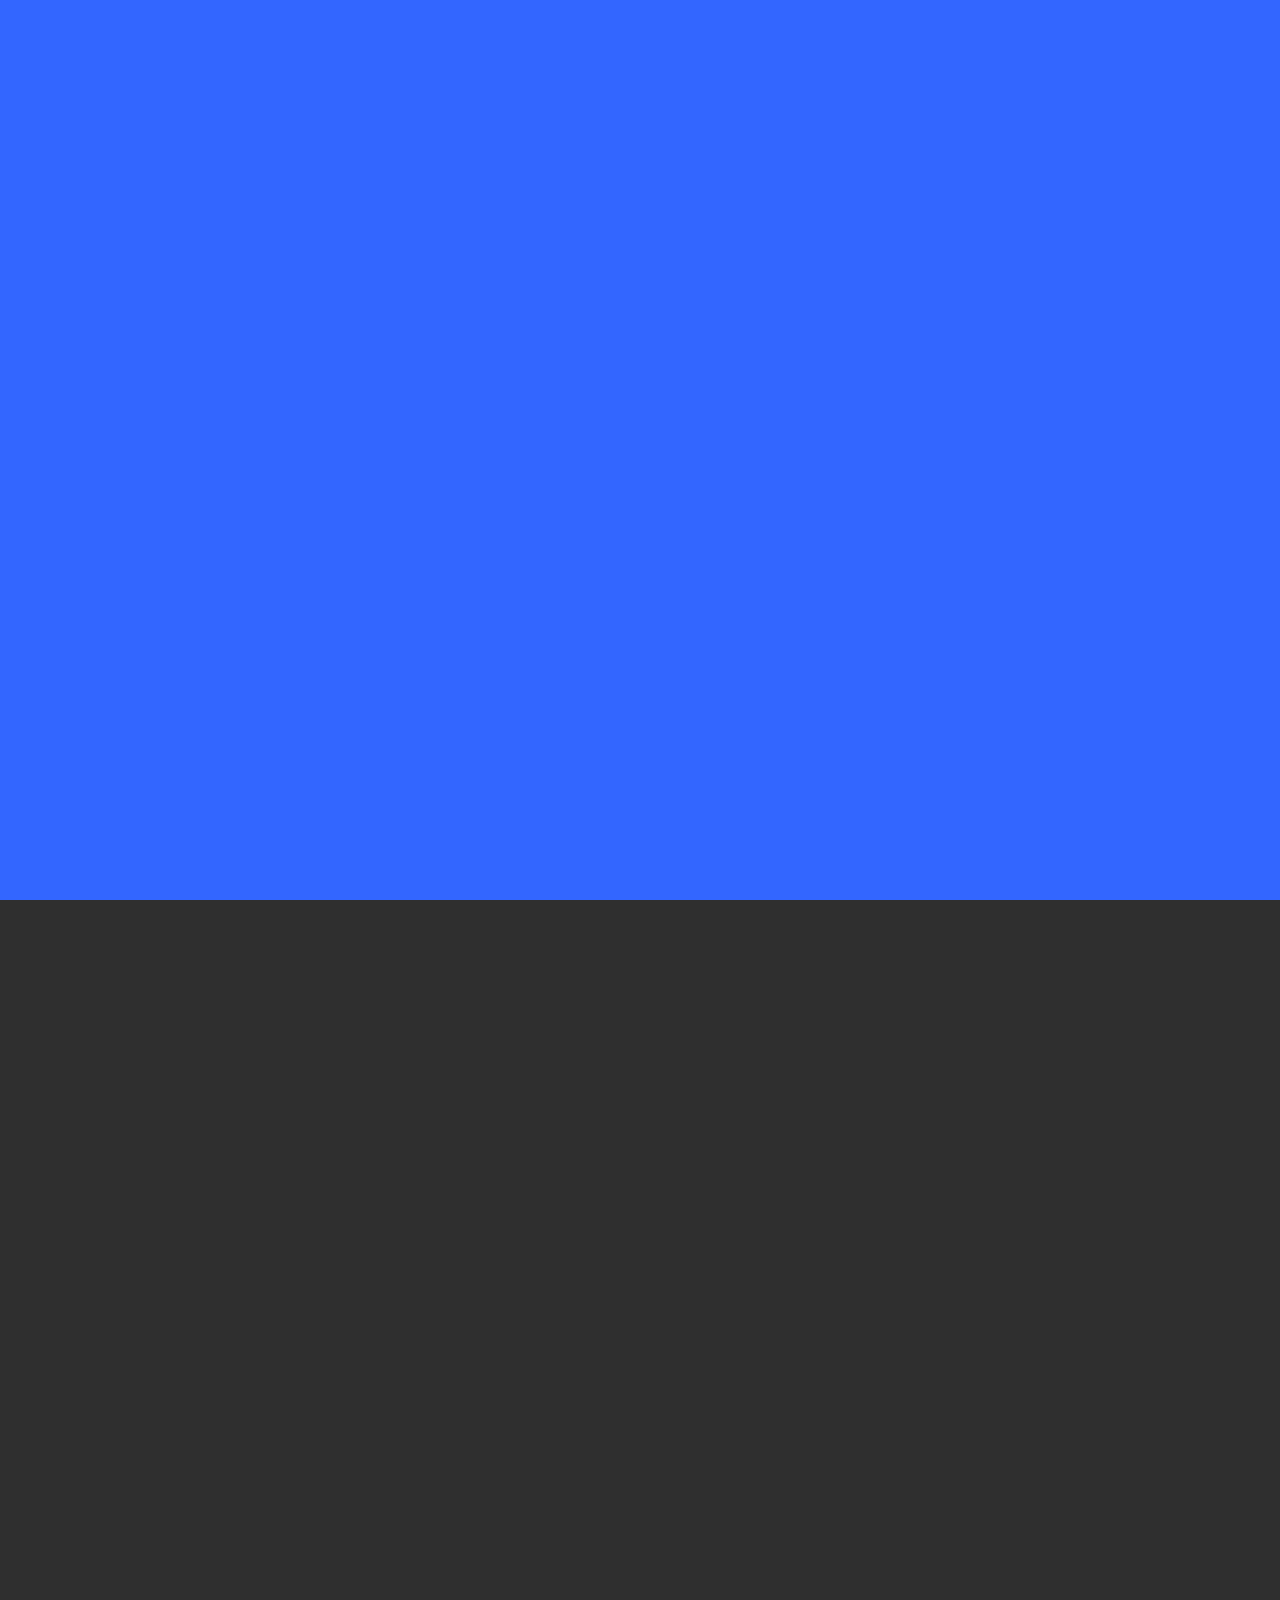
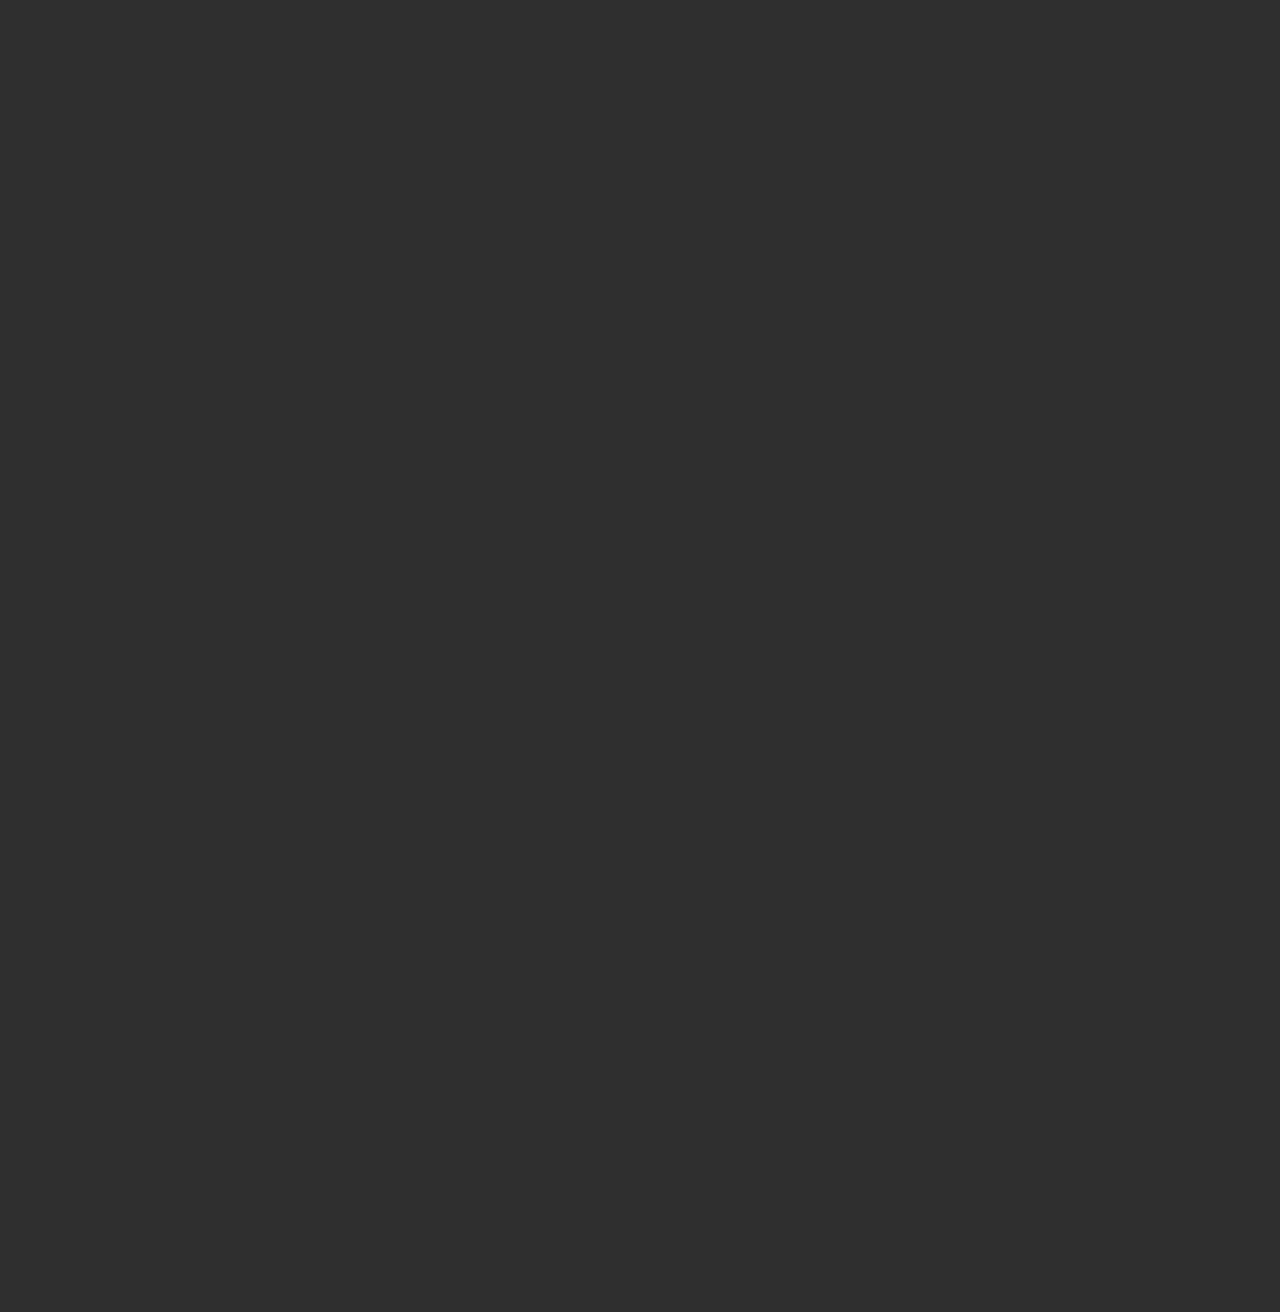
==== commit a1088ff8: "Added preloader" ====
--- a/index.html
+++ b/index.html
@@ -369,7 +369,11 @@
 								</form>
 
 							</div>
-
+							<!-- HelloPreload http://hello-site.ru/preloader/ -->
+							<style type="text/css">#hellopreloader>p{display:none;}#hellopreloader_preload{display: block;position: fixed;z-index: 99999;top: 0;left: 0;width: 100%;height: 100%;min-width: 1020px;background:#3366FF url(http://hello-site.ru//main/images/preloads/puff.svg) center center no-repeat;background-size:93px;}</style>
+							<div id="hellopreloader"><div id="hellopreloader_preload"></div><p><a href="http://hello-site.ru">Hello-Site.ru. Бесплатный конструктор сайтов.</a></p></div>
+							<script type="text/javascript">var hellopreloader = document.getElementById("hellopreloader_preload");function fadeOutnojquery(el){el.style.opacity = 1;var interhellopreloader = setInterval(function(){el.style.opacity = el.style.opacity - 0.05;if (el.style.opacity <=0.05){ clearInterval(interhellopreloader);hellopreloader.style.display = "none";}},16);}window.onload = function(){setTimeout(function(){fadeOutnojquery(hellopreloader);},2000);};</script>
+							<!-- HelloPreload http://hello-site.ru/preloader/ -->
 
 							<link rel="stylesheet" href="css/main.min.css">
 							<script src="js/scripts.min.js"></script>
